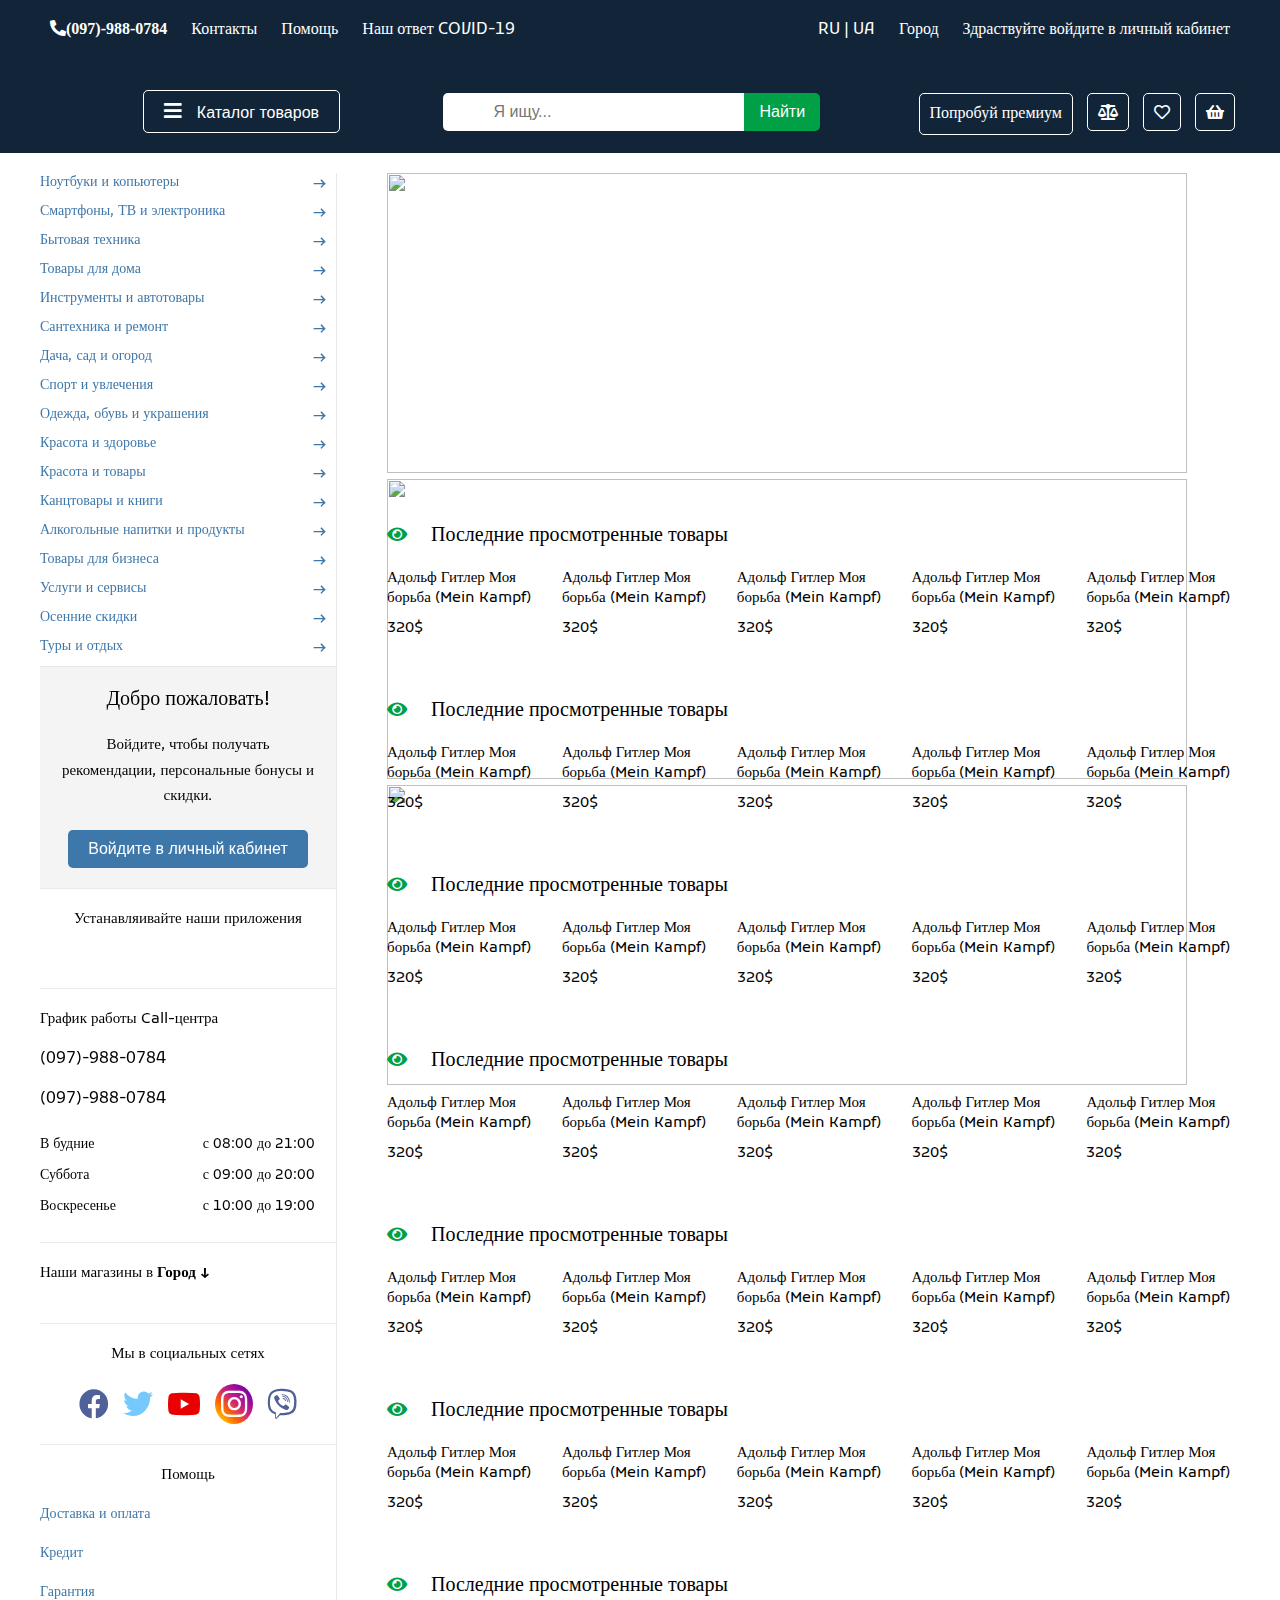
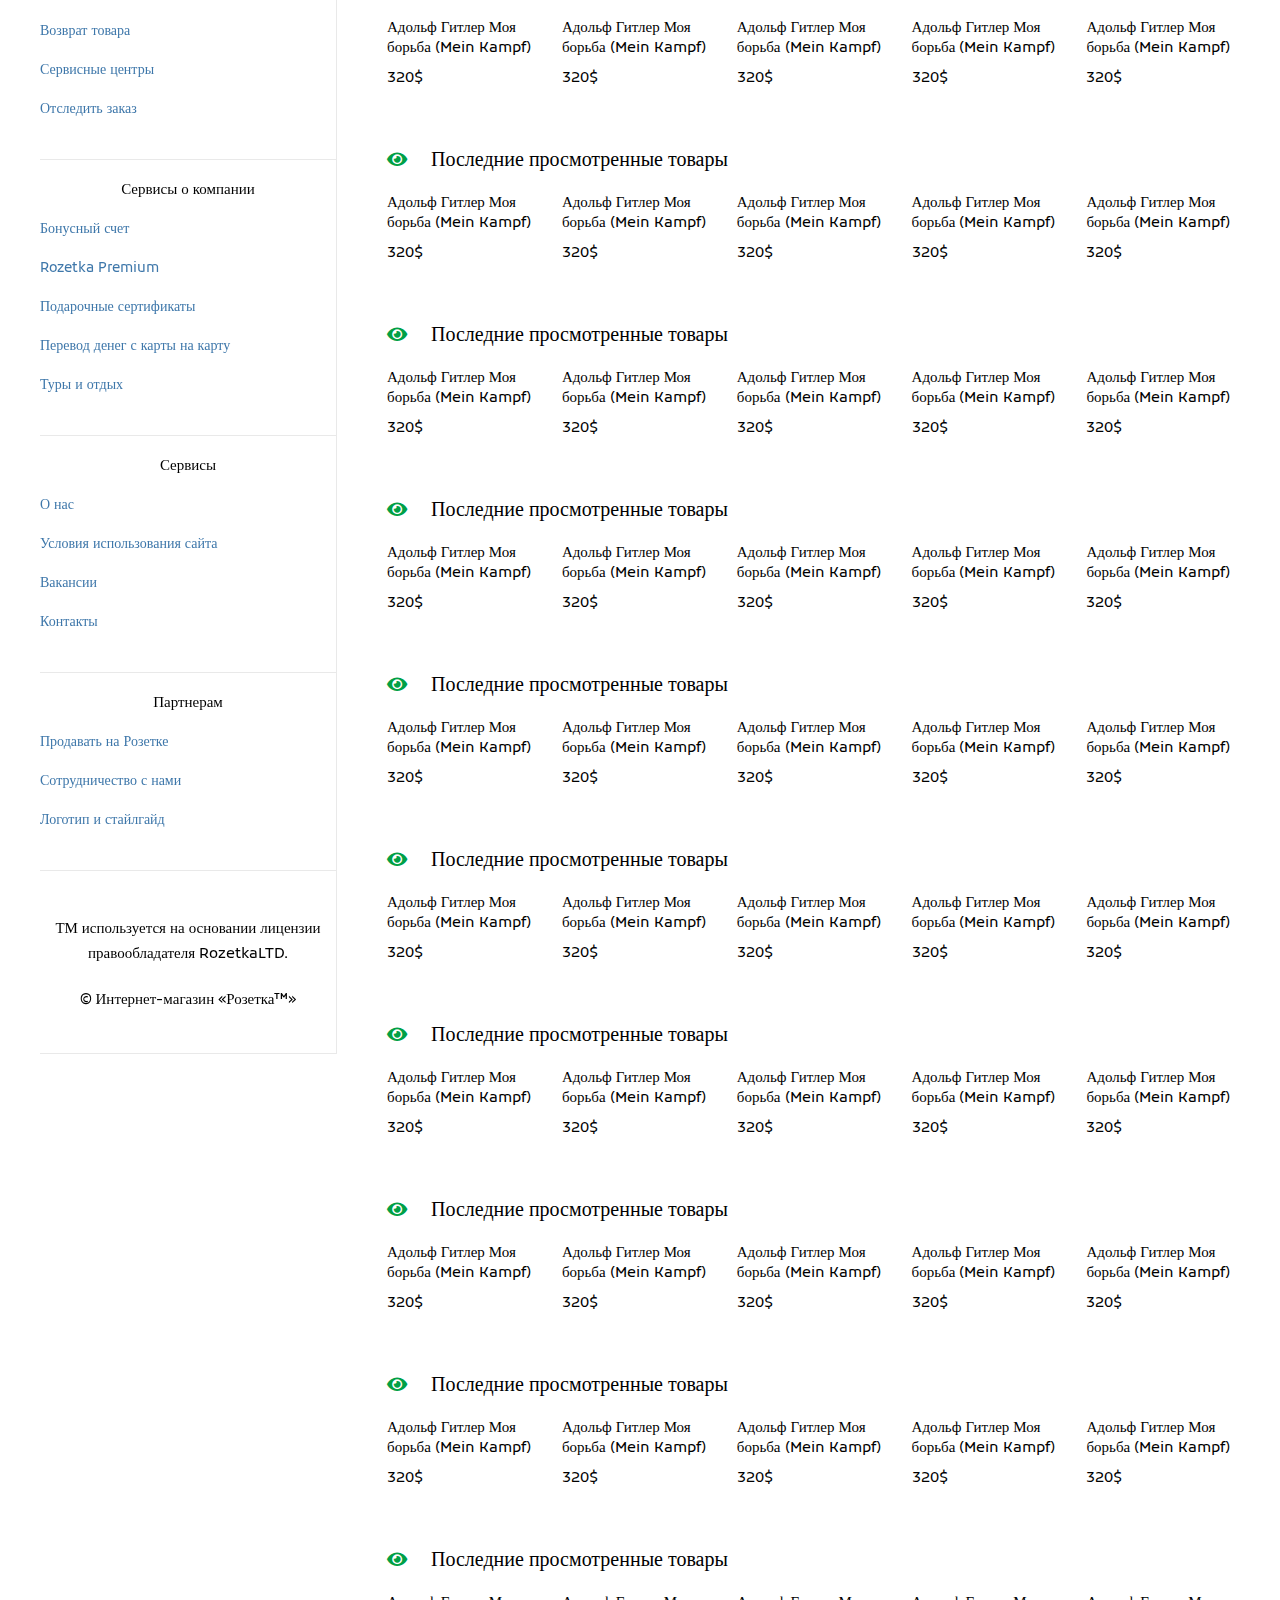
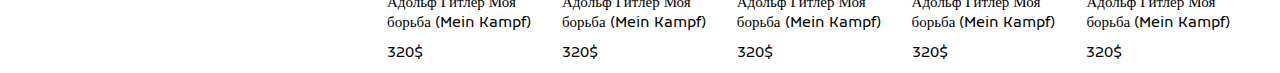
==== index.html @ c62e82a7 "update" ====
<!DOCTYPE html>
<html lang="ru">
<head>
	<meta charset="UTF-8">
	<meta name="viewport" content="width=device-width, initial-scale=1.0">
	<link href="https://fonts.googleapis.com/css2?family=Kufam&display=swap" rel="stylesheet">
	<link rel="stylesheet" href="https://cdn.jsdelivr.net/npm/slick-carousel@1.8.1/slick/slick.css"/>
	<link rel="stylesheet" type="text/css" href="css/slick-reset.css">
	<link rel="stylesheet" href="https://use.fontawesome.com/releases/v5.14.0/css/all.css">
	<link rel="stylesheet" href="css/style.css">
	<title>Интернет-магазин Rozetka</title>
</head>
<body>
	<div class="main-page">
		<div class="header close-all-window">
			<div class="wrapper">
				<div class="top-header">
					<div class="left">
						<span class="fas fa-phone-alt">(097)-988-0784</span>
						<span>Контакты</span>
						<span>Помощь</span>
						<span>Наш ответ COVID-19</span>
					</div>
					<div class="rigth">
						<span>RU | UA</span>
						<span class="select-city">Город</span>
						<span class="sign-in">Здраствуйте войдите в личный кабинет</span>
					</div>
				</div>
				<div class="down-header">
					<div class="logo">
						<a href="index.html">
							<img src="https://xl-static.rozetka.com.ua/assets/img/design/logo_n.svg" alt="">
						</a>
					</div>
					<div class="catalog">
						<button class="btn-show-catalog btn"><span class="icon fas fa-bars"></span> Каталог товаров</button>
					</div>
					<form action="post">
						<input type="search" placeholder="Я ищу..." class="test">
						<input type="button" value="Найти">	
					</form>
					<div class="menu">
						<a href="premium.html" class="btn-menu">Попробуй премиум</a>
						<a class="fas fa-balance-scale btn-menu-versus"></a>
						<a class="far fa-heart btn-menu"></a>
						<a class="fas fa-shopping-basket btn-menu"></a>
					</div>
				</div>
			</div>
		</div>
		<div class="content-page special">
			<div class="layout close-all-window"></div>
			<div class="wrapper">
				<div class="overlay">
					<aside class="left-bar">
						<div class="menu-left-bar">
							<a href="">Ноутбуки и копьютеры <span>→</span></a>
							<a href="">Смартфоны, ТВ и электроника <span>→</span></a>
							<a href="">Бытовая техника <span>→</span></a>
							<a href="">Товары для дома <span>→</span></a>
							<a href="">Инструменты и автотовары <span>→</span></a>
							<a href="">Сантехника и ремонт <span>→</span></a>
							<a href="">Дача, сад и огород <span>→</span></a>
							<a href="">Спорт и увлечения <span>→</span></a>
							<a href="">Одежда, обувь и украшения <span>→</span></a>
							<a href="">Красота и здоровье <span>→</span></a>
							<a href="">Красота и товары <span>→</span></a>
							<a href="">Канцтовары и книги <span>→</span></a>
							<a href="">Алкогольные напитки и продукты <span>→</span></a>
							<a href="">Товары для бизнеса <span>→</span></a>
							<a href="">Услуги и сервисы <span>→</span></a>
							<a href="">Осенние скидки <span>→</span></a>
							<a href="">Туры и отдых <span>→</span></a>
						</div>	
						<div class="main-auth">
							<h2 class="title-auth">Добро пожаловать!</h2>
							<p class="text-auth">Войдите, чтобы получать рекомендации, персональные бонусы и скидки.</p>
							<button class="btn-sign-in">Войдите в личный кабинет</button>
						</div>
						<div class="app">
							<h5 class="title-app">Устанавляивайте наши приложения</h5>
							<a href=""><img src="https://xl-static.rozetka.com.ua/assets/img/design/button-google-play-ru.svg" alt=""></a>
							<a href=""><img src="https://xl-static.rozetka.com.ua/assets/img/design/button-appstore-ru.svg" alt=""></a>
						</div>
						<div class="call-center">
							<h5 class="title-call-center">График работы Call-центра</h5>
							<a href="tel:(097)-988-0784">(097)-988-0784</a>
							<a href="tel:(097)-988-0784">(097)-988-0784</a>
							<div class="graphics">
								<span>В будние</span>
								<span>с 08:00 до 21:00</span>
								<span>Суббота</span>
								<span>с 09:00 до 20:00</span>
								<span>Воскресенье</span>
								<span>с 10:00 до 19:00</span>
							</div>
						</div>
						<div class="address">
							<h5 class="title-address">Наши магазины в</h5>
							<span class="side-bar-select-city">Город <span>↓</span></span>
							<a class="address-text"></a>
							<a class="address-text"></a>
							<a class="address-text"></a>
							<a class="address-text"></a>
						</div>
						<div class="social">
							<h5 class="title-social">Мы в социальных сетях</h5>
							<a href=""><span class="fab fa-facebook"></span></a>
							<a href=""><span class="fab fa-twitter"></span></a>
							<a href=""><span class="fab fa-youtube"></span></a>
							<a href=""><span class="fab fa-instagram"></span></a>
							<a href=""><span class="fab fa-viber"></span></a>
						</div>
						<div class="mini-info">
							<h5 class="title-mini-info">Помощь</h5>
							<a href="">Доставка и оплата</a>
							<a href="">Кредит</a>
							<a href="">Гарантия</a>
							<a href="">Возврат товара</a>
							<a href="">Сервисные центры</a>
							<a href="">Отследить заказ</a>
						</div>
						<div class="mini-info">
							<h5 class="title-mini-info">Сервисы о компании</h5>
							<a href="">Бонусный счет</a>
							<a href="">Rozetka Premium</a>
							<a href="">Подарочные сертификаты</a>
							<a href="">Перевод денег с карты на карту</a>
							<a href="">Туры и отдых</a>
						</div>
						<div class="mini-info">
							<h5 class="title-mini-info">Сервисы</h5>
							<a href="">О нас</a>
							<a href="">Условия использования сайта</a>
							<a href="">Вакансии</a>
							<a href="">Контакты</a>
						</div>
						<div class="mini-info">
							<h5 class="title-mini-info">Партнерам</h5>
							<a href="">Продавать на Розетке</a>
							<a href="">Сотрудничество с нами</a>
							<a href="">Логотип и стайлгайд</a>
						</div>
						<div class="card">
							<img src="https://xl-static.rozetka.com.ua/assets/img/design/mastercard-logo.svg" alt="">
							<img src="https://xl-static.rozetka.com.ua/assets/img/design/visa-logo.svg" alt="">
							<p class="license">ТМ используется на основании лицензии правообладателя RozetkaLTD.</p>
							<p class="description">© Интернет-магазин «Розетка™»</p>
						</div>
					</aside>
					<div class="product">
						<div class="carusel">
							<img src="https://i1.rozetka.ua/owoxads/sliders/23/23917.jpg" alt="">
							<img src="https://i2.rozetka.ua/owoxads/sliders/23/23989.jpg" alt="">
							<img src="https://i2.rozetka.ua/owoxads/sliders/23/23833.jpg" alt="">
						</div>
						<section class="last-view">
							<span class="fas fa-eye"></span>
							<h2 class="title-section">Последние просмотренные товары</h2>
							<div class="cards">
								<div class="card">
									<img src="https://i1.rozetka.ua/goods/14686191/136400312_images_14686191624.jpg" alt="">
									<p>Адольф Гитлер Моя борьба (Mein Kampf) </p>
									<p>320$</p>
								</div>
								<div class="card">
									<img src="https://i1.rozetka.ua/goods/14686191/136400312_images_14686191624.jpg" alt="">
									<p>Адольф Гитлер Моя борьба (Mein Kampf) </p>
									<p>320$</p>
								</div>
								<div class="card">
									<img src="https://i1.rozetka.ua/goods/14686191/136400312_images_14686191624.jpg" alt="">
									<p>Адольф Гитлер Моя борьба (Mein Kampf) </p>
									<p>320$</p>
								</div>
								<div class="card">
									<img src="https://i1.rozetka.ua/goods/14686191/136400312_images_14686191624.jpg" alt="">
									<p>Адольф Гитлер Моя борьба (Mein Kampf) </p>
									<p>320$</p>
								</div>
								<div class="card">
									<img src="https://i1.rozetka.ua/goods/14686191/136400312_images_14686191624.jpg" alt="">
									<p>Адольф Гитлер Моя борьба (Mein Kampf) </p>
									<p>320$</p>
								</div>
							</div>
						</section>
						<section class="last-view">
							<span class="fas fa-eye"></span>
							<h2 class="title-section">Последние просмотренные товары</h2>
							<div class="cards">
								<div class="card">
									<img src="https://i1.rozetka.ua/goods/14686191/136400312_images_14686191624.jpg" alt="">
									<p>Адольф Гитлер Моя борьба (Mein Kampf) </p>
									<p>320$</p>
								</div>
								<div class="card">
									<img src="https://i1.rozetka.ua/goods/14686191/136400312_images_14686191624.jpg" alt="">
									<p>Адольф Гитлер Моя борьба (Mein Kampf) </p>
									<p>320$</p>
								</div>
								<div class="card">
									<img src="https://i1.rozetka.ua/goods/14686191/136400312_images_14686191624.jpg" alt="">
									<p>Адольф Гитлер Моя борьба (Mein Kampf) </p>
									<p>320$</p>
								</div>
								<div class="card">
									<img src="https://i1.rozetka.ua/goods/14686191/136400312_images_14686191624.jpg" alt="">
									<p>Адольф Гитлер Моя борьба (Mein Kampf) </p>
									<p>320$</p>
								</div>
								<div class="card">
									<img src="https://i1.rozetka.ua/goods/14686191/136400312_images_14686191624.jpg" alt="">
									<p>Адольф Гитлер Моя борьба (Mein Kampf) </p>
									<p>320$</p>
								</div>
							</div>
						</section>
						<section class="last-view">
							<span class="fas fa-eye"></span>
							<h2 class="title-section">Последние просмотренные товары</h2>
							<div class="cards">
								<div class="card">
									<img src="https://i1.rozetka.ua/goods/14686191/136400312_images_14686191624.jpg" alt="">
									<p>Адольф Гитлер Моя борьба (Mein Kampf) </p>
									<p>320$</p>
								</div>
								<div class="card">
									<img src="https://i1.rozetka.ua/goods/14686191/136400312_images_14686191624.jpg" alt="">
									<p>Адольф Гитлер Моя борьба (Mein Kampf) </p>
									<p>320$</p>
								</div>
								<div class="card">
									<img src="https://i1.rozetka.ua/goods/14686191/136400312_images_14686191624.jpg" alt="">
									<p>Адольф Гитлер Моя борьба (Mein Kampf) </p>
									<p>320$</p>
								</div>
								<div class="card">
									<img src="https://i1.rozetka.ua/goods/14686191/136400312_images_14686191624.jpg" alt="">
									<p>Адольф Гитлер Моя борьба (Mein Kampf) </p>
									<p>320$</p>
								</div>
								<div class="card">
									<img src="https://i1.rozetka.ua/goods/14686191/136400312_images_14686191624.jpg" alt="">
									<p>Адольф Гитлер Моя борьба (Mein Kampf) </p>
									<p>320$</p>
								</div>
							</div>
						</section>
						<section class="last-view">
							<span class="fas fa-eye"></span>
							<h2 class="title-section">Последние просмотренные товары</h2>
							<div class="cards">
								<div class="card">
									<img src="https://i1.rozetka.ua/goods/14686191/136400312_images_14686191624.jpg" alt="">
									<p>Адольф Гитлер Моя борьба (Mein Kampf) </p>
									<p>320$</p>
								</div>
								<div class="card">
									<img src="https://i1.rozetka.ua/goods/14686191/136400312_images_14686191624.jpg" alt="">
									<p>Адольф Гитлер Моя борьба (Mein Kampf) </p>
									<p>320$</p>
								</div>
								<div class="card">
									<img src="https://i1.rozetka.ua/goods/14686191/136400312_images_14686191624.jpg" alt="">
									<p>Адольф Гитлер Моя борьба (Mein Kampf) </p>
									<p>320$</p>
								</div>
								<div class="card">
									<img src="https://i1.rozetka.ua/goods/14686191/136400312_images_14686191624.jpg" alt="">
									<p>Адольф Гитлер Моя борьба (Mein Kampf) </p>
									<p>320$</p>
								</div>
								<div class="card">
									<img src="https://i1.rozetka.ua/goods/14686191/136400312_images_14686191624.jpg" alt="">
									<p>Адольф Гитлер Моя борьба (Mein Kampf) </p>
									<p>320$</p>
								</div>
							</div>
						</section>
						<section class="last-view">
							<span class="fas fa-eye"></span>
							<h2 class="title-section">Последние просмотренные товары</h2>
							<div class="cards">
								<div class="card">
									<img src="https://i1.rozetka.ua/goods/14686191/136400312_images_14686191624.jpg" alt="">
									<p>Адольф Гитлер Моя борьба (Mein Kampf) </p>
									<p>320$</p>
								</div>
								<div class="card">
									<img src="https://i1.rozetka.ua/goods/14686191/136400312_images_14686191624.jpg" alt="">
									<p>Адольф Гитлер Моя борьба (Mein Kampf) </p>
									<p>320$</p>
								</div>
								<div class="card">
									<img src="https://i1.rozetka.ua/goods/14686191/136400312_images_14686191624.jpg" alt="">
									<p>Адольф Гитлер Моя борьба (Mein Kampf) </p>
									<p>320$</p>
								</div>
								<div class="card">
									<img src="https://i1.rozetka.ua/goods/14686191/136400312_images_14686191624.jpg" alt="">
									<p>Адольф Гитлер Моя борьба (Mein Kampf) </p>
									<p>320$</p>
								</div>
								<div class="card">
									<img src="https://i1.rozetka.ua/goods/14686191/136400312_images_14686191624.jpg" alt="">
									<p>Адольф Гитлер Моя борьба (Mein Kampf) </p>
									<p>320$</p>
								</div>
							</div>
						</section>
						<section class="last-view">
							<span class="fas fa-eye"></span>
							<h2 class="title-section">Последние просмотренные товары</h2>
							<div class="cards">
								<div class="card">
									<img src="https://i1.rozetka.ua/goods/14686191/136400312_images_14686191624.jpg" alt="">
									<p>Адольф Гитлер Моя борьба (Mein Kampf) </p>
									<p>320$</p>
								</div>
								<div class="card">
									<img src="https://i1.rozetka.ua/goods/14686191/136400312_images_14686191624.jpg" alt="">
									<p>Адольф Гитлер Моя борьба (Mein Kampf) </p>
									<p>320$</p>
								</div>
								<div class="card">
									<img src="https://i1.rozetka.ua/goods/14686191/136400312_images_14686191624.jpg" alt="">
									<p>Адольф Гитлер Моя борьба (Mein Kampf) </p>
									<p>320$</p>
								</div>
								<div class="card">
									<img src="https://i1.rozetka.ua/goods/14686191/136400312_images_14686191624.jpg" alt="">
									<p>Адольф Гитлер Моя борьба (Mein Kampf) </p>
									<p>320$</p>
								</div>
								<div class="card">
									<img src="https://i1.rozetka.ua/goods/14686191/136400312_images_14686191624.jpg" alt="">
									<p>Адольф Гитлер Моя борьба (Mein Kampf) </p>
									<p>320$</p>
								</div>
							</div>
						</section>
						<section class="last-view">
							<span class="fas fa-eye"></span>
							<h2 class="title-section">Последние просмотренные товары</h2>
							<div class="cards">
								<div class="card">
									<img src="https://i1.rozetka.ua/goods/14686191/136400312_images_14686191624.jpg" alt="">
									<p>Адольф Гитлер Моя борьба (Mein Kampf) </p>
									<p>320$</p>
								</div>
								<div class="card">
									<img src="https://i1.rozetka.ua/goods/14686191/136400312_images_14686191624.jpg" alt="">
									<p>Адольф Гитлер Моя борьба (Mein Kampf) </p>
									<p>320$</p>
								</div>
								<div class="card">
									<img src="https://i1.rozetka.ua/goods/14686191/136400312_images_14686191624.jpg" alt="">
									<p>Адольф Гитлер Моя борьба (Mein Kampf) </p>
									<p>320$</p>
								</div>
								<div class="card">
									<img src="https://i1.rozetka.ua/goods/14686191/136400312_images_14686191624.jpg" alt="">
									<p>Адольф Гитлер Моя борьба (Mein Kampf) </p>
									<p>320$</p>
								</div>
								<div class="card">
									<img src="https://i1.rozetka.ua/goods/14686191/136400312_images_14686191624.jpg" alt="">
									<p>Адольф Гитлер Моя борьба (Mein Kampf) </p>
									<p>320$</p>
								</div>
							</div>
						</section>
						<section class="last-view">
							<span class="fas fa-eye"></span>
							<h2 class="title-section">Последние просмотренные товары</h2>
							<div class="cards">
								<div class="card">
									<img src="https://i1.rozetka.ua/goods/14686191/136400312_images_14686191624.jpg" alt="">
									<p>Адольф Гитлер Моя борьба (Mein Kampf) </p>
									<p>320$</p>
								</div>
								<div class="card">
									<img src="https://i1.rozetka.ua/goods/14686191/136400312_images_14686191624.jpg" alt="">
									<p>Адольф Гитлер Моя борьба (Mein Kampf) </p>
									<p>320$</p>
								</div>
								<div class="card">
									<img src="https://i1.rozetka.ua/goods/14686191/136400312_images_14686191624.jpg" alt="">
									<p>Адольф Гитлер Моя борьба (Mein Kampf) </p>
									<p>320$</p>
								</div>
								<div class="card">
									<img src="https://i1.rozetka.ua/goods/14686191/136400312_images_14686191624.jpg" alt="">
									<p>Адольф Гитлер Моя борьба (Mein Kampf) </p>
									<p>320$</p>
								</div>
								<div class="card">
									<img src="https://i1.rozetka.ua/goods/14686191/136400312_images_14686191624.jpg" alt="">
									<p>Адольф Гитлер Моя борьба (Mein Kampf) </p>
									<p>320$</p>
								</div>
							</div>
						</section>
						<section class="last-view">
							<span class="fas fa-eye"></span>
							<h2 class="title-section">Последние просмотренные товары</h2>
							<div class="cards">
								<div class="card">
									<img src="https://i1.rozetka.ua/goods/14686191/136400312_images_14686191624.jpg" alt="">
									<p>Адольф Гитлер Моя борьба (Mein Kampf) </p>
									<p>320$</p>
								</div>
								<div class="card">
									<img src="https://i1.rozetka.ua/goods/14686191/136400312_images_14686191624.jpg" alt="">
									<p>Адольф Гитлер Моя борьба (Mein Kampf) </p>
									<p>320$</p>
								</div>
								<div class="card">
									<img src="https://i1.rozetka.ua/goods/14686191/136400312_images_14686191624.jpg" alt="">
									<p>Адольф Гитлер Моя борьба (Mein Kampf) </p>
									<p>320$</p>
								</div>
								<div class="card">
									<img src="https://i1.rozetka.ua/goods/14686191/136400312_images_14686191624.jpg" alt="">
									<p>Адольф Гитлер Моя борьба (Mein Kampf) </p>
									<p>320$</p>
								</div>
								<div class="card">
									<img src="https://i1.rozetka.ua/goods/14686191/136400312_images_14686191624.jpg" alt="">
									<p>Адольф Гитлер Моя борьба (Mein Kampf) </p>
									<p>320$</p>
								</div>
							</div>
						</section>
						<section class="last-view">
							<span class="fas fa-eye"></span>
							<h2 class="title-section">Последние просмотренные товары</h2>
							<div class="cards">
								<div class="card">
									<img src="https://i1.rozetka.ua/goods/14686191/136400312_images_14686191624.jpg" alt="">
									<p>Адольф Гитлер Моя борьба (Mein Kampf) </p>
									<p>320$</p>
								</div>
								<div class="card">
									<img src="https://i1.rozetka.ua/goods/14686191/136400312_images_14686191624.jpg" alt="">
									<p>Адольф Гитлер Моя борьба (Mein Kampf) </p>
									<p>320$</p>
								</div>
								<div class="card">
									<img src="https://i1.rozetka.ua/goods/14686191/136400312_images_14686191624.jpg" alt="">
									<p>Адольф Гитлер Моя борьба (Mein Kampf) </p>
									<p>320$</p>
								</div>
								<div class="card">
									<img src="https://i1.rozetka.ua/goods/14686191/136400312_images_14686191624.jpg" alt="">
									<p>Адольф Гитлер Моя борьба (Mein Kampf) </p>
									<p>320$</p>
								</div>
								<div class="card">
									<img src="https://i1.rozetka.ua/goods/14686191/136400312_images_14686191624.jpg" alt="">
									<p>Адольф Гитлер Моя борьба (Mein Kampf) </p>
									<p>320$</p>
								</div>
							</div>
						</section>
						<section class="last-view">
							<span class="fas fa-eye"></span>
							<h2 class="title-section">Последние просмотренные товары</h2>
							<div class="cards">
								<div class="card">
									<img src="https://i1.rozetka.ua/goods/14686191/136400312_images_14686191624.jpg" alt="">
									<p>Адольф Гитлер Моя борьба (Mein Kampf) </p>
									<p>320$</p>
								</div>
								<div class="card">
									<img src="https://i1.rozetka.ua/goods/14686191/136400312_images_14686191624.jpg" alt="">
									<p>Адольф Гитлер Моя борьба (Mein Kampf) </p>
									<p>320$</p>
								</div>
								<div class="card">
									<img src="https://i1.rozetka.ua/goods/14686191/136400312_images_14686191624.jpg" alt="">
									<p>Адольф Гитлер Моя борьба (Mein Kampf) </p>
									<p>320$</p>
								</div>
								<div class="card">
									<img src="https://i1.rozetka.ua/goods/14686191/136400312_images_14686191624.jpg" alt="">
									<p>Адольф Гитлер Моя борьба (Mein Kampf) </p>
									<p>320$</p>
								</div>
								<div class="card">
									<img src="https://i1.rozetka.ua/goods/14686191/136400312_images_14686191624.jpg" alt="">
									<p>Адольф Гитлер Моя борьба (Mein Kampf) </p>
									<p>320$</p>
								</div>
							</div>
						</section>
						<section class="last-view">
							<span class="fas fa-eye"></span>
							<h2 class="title-section">Последние просмотренные товары</h2>
							<div class="cards">
								<div class="card">
									<img src="https://i1.rozetka.ua/goods/14686191/136400312_images_14686191624.jpg" alt="">
									<p>Адольф Гитлер Моя борьба (Mein Kampf) </p>
									<p>320$</p>
								</div>
								<div class="card">
									<img src="https://i1.rozetka.ua/goods/14686191/136400312_images_14686191624.jpg" alt="">
									<p>Адольф Гитлер Моя борьба (Mein Kampf) </p>
									<p>320$</p>
								</div>
								<div class="card">
									<img src="https://i1.rozetka.ua/goods/14686191/136400312_images_14686191624.jpg" alt="">
									<p>Адольф Гитлер Моя борьба (Mein Kampf) </p>
									<p>320$</p>
								</div>
								<div class="card">
									<img src="https://i1.rozetka.ua/goods/14686191/136400312_images_14686191624.jpg" alt="">
									<p>Адольф Гитлер Моя борьба (Mein Kampf) </p>
									<p>320$</p>
								</div>
								<div class="card">
									<img src="https://i1.rozetka.ua/goods/14686191/136400312_images_14686191624.jpg" alt="">
									<p>Адольф Гитлер Моя борьба (Mein Kampf) </p>
									<p>320$</p>
								</div>
							</div>
						</section>
						<section class="last-view">
							<span class="fas fa-eye"></span>
							<h2 class="title-section">Последние просмотренные товары</h2>
							<div class="cards">
								<div class="card">
									<img src="https://i1.rozetka.ua/goods/14686191/136400312_images_14686191624.jpg" alt="">
									<p>Адольф Гитлер Моя борьба (Mein Kampf) </p>
									<p>320$</p>
								</div>
								<div class="card">
									<img src="https://i1.rozetka.ua/goods/14686191/136400312_images_14686191624.jpg" alt="">
									<p>Адольф Гитлер Моя борьба (Mein Kampf) </p>
									<p>320$</p>
								</div>
								<div class="card">
									<img src="https://i1.rozetka.ua/goods/14686191/136400312_images_14686191624.jpg" alt="">
									<p>Адольф Гитлер Моя борьба (Mein Kampf) </p>
									<p>320$</p>
								</div>
								<div class="card">
									<img src="https://i1.rozetka.ua/goods/14686191/136400312_images_14686191624.jpg" alt="">
									<p>Адольф Гитлер Моя борьба (Mein Kampf) </p>
									<p>320$</p>
								</div>
								<div class="card">
									<img src="https://i1.rozetka.ua/goods/14686191/136400312_images_14686191624.jpg" alt="">
									<p>Адольф Гитлер Моя борьба (Mein Kampf) </p>
									<p>320$</p>
								</div>
							</div>
						</section>
						<section class="last-view">
							<span class="fas fa-eye"></span>
							<h2 class="title-section">Последние просмотренные товары</h2>
							<div class="cards">
								<div class="card">
									<img src="https://i1.rozetka.ua/goods/14686191/136400312_images_14686191624.jpg" alt="">
									<p>Адольф Гитлер Моя борьба (Mein Kampf) </p>
									<p>320$</p>
								</div>
								<div class="card">
									<img src="https://i1.rozetka.ua/goods/14686191/136400312_images_14686191624.jpg" alt="">
									<p>Адольф Гитлер Моя борьба (Mein Kampf) </p>
									<p>320$</p>
								</div>
								<div class="card">
									<img src="https://i1.rozetka.ua/goods/14686191/136400312_images_14686191624.jpg" alt="">
									<p>Адольф Гитлер Моя борьба (Mein Kampf) </p>
									<p>320$</p>
								</div>
								<div class="card">
									<img src="https://i1.rozetka.ua/goods/14686191/136400312_images_14686191624.jpg" alt="">
									<p>Адольф Гитлер Моя борьба (Mein Kampf) </p>
									<p>320$</p>
								</div>
								<div class="card">
									<img src="https://i1.rozetka.ua/goods/14686191/136400312_images_14686191624.jpg" alt="">
									<p>Адольф Гитлер Моя борьба (Mein Kampf) </p>
									<p>320$</p>
								</div>
							</div>
						</section>
						<section class="last-view">
							<span class="fas fa-eye"></span>
							<h2 class="title-section">Последние просмотренные товары</h2>
							<div class="cards">
								<div class="card">
									<img src="https://i1.rozetka.ua/goods/14686191/136400312_images_14686191624.jpg" alt="">
									<p>Адольф Гитлер Моя борьба (Mein Kampf) </p>
									<p>320$</p>
								</div>
								<div class="card">
									<img src="https://i1.rozetka.ua/goods/14686191/136400312_images_14686191624.jpg" alt="">
									<p>Адольф Гитлер Моя борьба (Mein Kampf) </p>
									<p>320$</p>
								</div>
								<div class="card">
									<img src="https://i1.rozetka.ua/goods/14686191/136400312_images_14686191624.jpg" alt="">
									<p>Адольф Гитлер Моя борьба (Mein Kampf) </p>
									<p>320$</p>
								</div>
								<div class="card">
									<img src="https://i1.rozetka.ua/goods/14686191/136400312_images_14686191624.jpg" alt="">
									<p>Адольф Гитлер Моя борьба (Mein Kampf) </p>
									<p>320$</p>
								</div>
								<div class="card">
									<img src="https://i1.rozetka.ua/goods/14686191/136400312_images_14686191624.jpg" alt="">
									<p>Адольф Гитлер Моя борьба (Mein Kampf) </p>
									<p>320$</p>
								</div>
							</div>
						</section>
						<section class="last-view">
							<span class="fas fa-eye"></span>
							<h2 class="title-section">Последние просмотренные товары</h2>
							<div class="cards">
								<div class="card">
									<img src="https://i1.rozetka.ua/goods/14686191/136400312_images_14686191624.jpg" alt="">
									<p>Адольф Гитлер Моя борьба (Mein Kampf) </p>
									<p>320$</p>
								</div>
								<div class="card">
									<img src="https://i1.rozetka.ua/goods/14686191/136400312_images_14686191624.jpg" alt="">
									<p>Адольф Гитлер Моя борьба (Mein Kampf) </p>
									<p>320$</p>
								</div>
								<div class="card">
									<img src="https://i1.rozetka.ua/goods/14686191/136400312_images_14686191624.jpg" alt="">
									<p>Адольф Гитлер Моя борьба (Mein Kampf) </p>
									<p>320$</p>
								</div>
								<div class="card">
									<img src="https://i1.rozetka.ua/goods/14686191/136400312_images_14686191624.jpg" alt="">
									<p>Адольф Гитлер Моя борьба (Mein Kampf) </p>
									<p>320$</p>
								</div>
								<div class="card">
									<img src="https://i1.rozetka.ua/goods/14686191/136400312_images_14686191624.jpg" alt="">
									<p>Адольф Гитлер Моя борьба (Mein Kampf) </p>
									<p>320$</p>
								</div>
							</div>
						</section>
					</div>
				</div>
			</div>
		</div>
		<div class="modals-windows">
			<div class="numbers-modal-window window">
				<h2 class="title-window">Контактные телефоны</h2>
				<button class="btn-close-window"><span class="fas fa-times"></span></button>
				<div class="infos">
					<div class="order">
						<p>Консультации и заказ по телефонам</p>
						<a href="tel:+38 (044) 537-02-22">+38 (044) 503-80-80</a>
						<a href="tel:+38 (044) 503-80-80">+38 (044) 503-80-80</a>
					</div>
					<div class="other">
						<p>Другие продавцы:</p>
						<a href="tel:+38 (044) 537-02-22">+38 (044) 503-80-80</a>
					</div>
					<div class="call-center">
						<h5 class="title-call-center">График работы Call-центра</h5>
						<a href="tel:+38 (044) 537-02-22">(097)-988-0784</a>
						<a href="tel:+38 (044) 537-02-22">(097)-988-0784</a>
						<div class="graphics">
							<span>В будние</span>
							<span>с 08:00 до 21:00</span>
							<span>Суббота</span>
							<span>с 09:00 до 20:00</span>
							<span>Воскресенье</span>
							<span>с 10:00 до 19:00</span>
						</div>
					</div>
				</div>
			</div>
			<div class="select-city-window window">
				<h2 class="title-window">Выберите свой город</h2>
				<button class="btn-close-window"><span class="fas fa-times"></span></button>
				<div class="infos">
					<h4 class="title-select-city-window">Доставляем заказы по всей Украине</h4>
					<div class="btns">
						<button class="btn-city">Киев</button>
						<button class="btn-city">Одесса</button>
						<button class="btn-city">Днепр</button>
						<button class="btn-city">Харьков</button>
						<button class="btn-city">Запорожье</button>
						<button class="btn-city">Львов</button>
					</div>
					<form action="post">
						<h4 class="title-form">Введите населённый пункт</h4>
						<input type="text" class="city-input">
						<p>Например, Котюжный</p>
						<input type="button" class="ready" value="Применить">
					</form>
					<div class="footer-window">
						<p>Выбор города поможет предоставить актуальную информацию о наличии товара, его цены и способов доставки в вашем городе! Это поможет сохранить больше свободного времени для вас!</p>
					</div>
				</div>
			</div>
			<div class="sign sign-in-window window">
				<h2 class="title-window">Вход</h2>
				<button class="btn-close-window"><span class="fas fa-times"></span></button>
				<div class="forms">
					<form action="post" class="form-sign">
						<h4 class="warning-messege-sign-in"></h4>
						<input type="email" placeholder="Эл. почта или телефон" class="field-sign-in">
						<input type="password" placeholder="Пароль" class="field-sign-in">
						<input type="checkbox" class="remember-checkbox">
						<span>Запомнить меня</span>
						<a href="">Напомнить пароль</a>
						<input type="button" class="sign-in-button" value="Войти">
						<input type="button" class="sign-in-button" value="Зарегистрироваться">
					</form>
					<div class="social-sign-in">
						<span class="auth-modal">или</span>
						<div class="btn-social">
							<h4 class="title-social-sign-in">Войти как пользователь</h4>
							<button><span class="fab fa-facebook-f"></span>Facebook</button>
							<button><span class="fab fa-google"></span>Google</button>
						</div>
					</div>
				</div>
			</div>
			<div class="catalog-menu window">
				<div class="tabs">
					<a href="" class="tab">Ноутбуки и копьютеры <span>→</span></a>
					<a href="" class="tab">Смартфоны, ТВ и электроника <span>→</span></a>
					<a href="" class="tab">Бытовая техника <span>→</span></a>
					<a href="" class="tab">Товары для дома <span>→</span></a>
					<a href="" class="tab">Инструменты и автотовары <span>→</span></a>
					<a href="" class="tab">Сантехника и ремонт <span>→</span></a>
					<a href="" class="tab">Дача, сад и огород <span>→</span></a>
					<a href="" class="tab">Спорт и увлечения <span>→</span></a>
					<a href="" class="tab">Одежда, обувь и украшения <span>→</span></a>
					<a href="" class="tab">Красота и здоровье <span>→</span></a>
					<a href="" class="tab">Красота и товары <span>→</span></a>
					<a href="" class="tab">Канцтовары и книги <span>→</span></a>
					<a href="" class="tab">Алкогольные напитки и продукты <span>→</span></a>
					<a href="" class="tab">Товары для бизнеса <span>→</span></a>
					<a href="" class="tab">Услуги и сервисы <span>→</span></a>
					<a href="" class="tab">Осенние скидки <span>→</span></a>
					<a href="" class="tab">Туры и отдых <span>→</span></a>
				</div>
				<div class="tab-conteiners">
					<div class="tab-conteiner active">
						<div class="tab-content">
							<a class="tab-content-title">Ноутбуки</a>
							<p>Acer</p>
							<p>Asus</p>
							<p>Dell</p>
							<p>Lenovo</p>
							<p>HP</p>
						</div>
						<div class="tab-content">
							<a class="tab-content-title">Ноутбуки</a>
							<p>Acer</p>
							<p>Asus</p>
							<p>Dell</p>
							<p>Lenovo</p>
							<p>HP</p>
						</div>
						<div class="tab-content">
							<a class="tab-content-title">Ноутбуки</a>
							<p>Acer</p>
							<p>Asus</p>
							<p>Dell</p>
							<p>Lenovo</p>
							<p>HP</p>
						</div>
						<div class="tab-content">
							<a class="tab-content-title">Ноутбуки</a>
							<p>Acer</p>
							<p>Asus</p>
							<p>Dell</p>
							<p>Lenovo</p>
							<p>HP</p>
						</div>
						<div class="tab-content">
							<a class="tab-content-title">Ноутбуки</a>
							<p>Acer</p>
							<p>Asus</p>
							<p>Dell</p>
							<p>Lenovo</p>
							<p>HP</p>
						</div>
						<div class="tab-content">
							<a class="tab-content-title">Ноутбуки</a>
							<p>Acer</p>
							<p>Asus</p>
							<p>Dell</p>
							<p>Lenovo</p>
							<p>HP</p>
						</div>
					</div>
					<div class="tab-conteiner">
						<div class="tab-content">
							<a class="tab-content-title">Ноутбуки</a>
							<p>Acer</p>
							<p>Asus</p>
							<p>Dell</p>
							<p>Lenovo</p>
							<p>HP</p>
						</div>
						<div class="tab-content">
							<a class="tab-content-title">Ноутбуки</a>
							<p>Acer</p>
							<p>Asus</p>
							<p>Dell</p>
							<p>Lenovo</p>
							<p>HP</p>
						</div>
						<div class="tab-content">
							<a class="tab-content-title">Ноутбуки</a>
							<p>Acer</p>
							<p>Asus</p>
							<p>Dell</p>
							<p>Lenovo</p>
							<p>HP</p>
						</div>
						<div class="tab-content">
							<a class="tab-content-title">Ноутбуки</a>
							<p>Acer</p>
							<p>Asus</p>
							<p>Dell</p>
							<p>Lenovo</p>
							<p>HP</p>
						</div>
						<div class="tab-content">
							<a class="tab-content-title">Ноутбуки</a>
							<p>Acer</p>
							<p>Asus</p>
							<p>Dell</p>
							<p>Lenovo</p>
							<p>HP</p>
						</div>
						<div class="tab-content">
							<a class="tab-content-title">Ноутбуки</a>
							<p>Acer</p>
							<p>Asus</p>
							<p>Dell</p>
							<p>Lenovo</p>
							<p>HP</p>
						</div>
					</div>
					<div class="tab-conteiner">
						<div class="tab-content">
							<a class="tab-content-title">Ноутбуки</a>
							<p>Acer</p>
							<p>Asus</p>
							<p>Dell</p>
							<p>Lenovo</p>
							<p>HP</p>
						</div>
						<div class="tab-content">
							<a class="tab-content-title">Ноутбуки</a>
							<p>Acer</p>
							<p>Asus</p>
							<p>Dell</p>
							<p>Lenovo</p>
							<p>HP</p>
						</div>
						<div class="tab-content">
							<a class="tab-content-title">Ноутбуки</a>
							<p>Acer</p>
							<p>Asus</p>
							<p>Dell</p>
							<p>Lenovo</p>
							<p>HP</p>
						</div>
						<div class="tab-content">
							<a class="tab-content-title">Ноутбуки</a>
							<p>Acer</p>
							<p>Asus</p>
							<p>Dell</p>
							<p>Lenovo</p>
							<p>HP</p>
						</div>
						<div class="tab-content">
							<a class="tab-content-title">Ноутбуки</a>
							<p>Acer</p>
							<p>Asus</p>
							<p>Dell</p>
							<p>Lenovo</p>
							<p>HP</p>
						</div>
						<div class="tab-content">
							<a class="tab-content-title">Ноутбуки</a>
							<p>Acer</p>
							<p>Asus</p>
							<p>Dell</p>
							<p>Lenovo</p>
							<p>HP</p>
						</div>
					</div>
					<div class="tab-conteiner">
						<div class="tab-content">
							<a class="tab-content-title">Ноутбуки</a>
							<p>Acer</p>
							<p>Asus</p>
							<p>Dell</p>
							<p>Lenovo</p>
							<p>HP</p>
						</div>
						<div class="tab-content">
							<a class="tab-content-title">Ноутбуки</a>
							<p>Acer</p>
							<p>Asus</p>
							<p>Dell</p>
							<p>Lenovo</p>
							<p>HP</p>
						</div>
						<div class="tab-content">
							<a class="tab-content-title">Ноутбуки</a>
							<p>Acer</p>
							<p>Asus</p>
							<p>Dell</p>
							<p>Lenovo</p>
							<p>HP</p>
						</div>
						<div class="tab-content">
							<a class="tab-content-title">Ноутбуки</a>
							<p>Acer</p>
							<p>Asus</p>
							<p>Dell</p>
							<p>Lenovo</p>
							<p>HP</p>
						</div>
						<div class="tab-content">
							<a class="tab-content-title">Ноутбуки</a>
							<p>Acer</p>
							<p>Asus</p>
							<p>Dell</p>
							<p>Lenovo</p>
							<p>HP</p>
						</div>
						<div class="tab-content">
							<a class="tab-content-title">Ноутбуки</a>
							<p>Acer</p>
							<p>Asus</p>
							<p>Dell</p>
							<p>Lenovo</p>
							<p>HP</p>
						</div>
					</div>
					<div class="tab-conteiner">
						<div class="tab-content">
							<a class="tab-content-title">Ноутбуки</a>
							<p>Acer</p>
							<p>Asus</p>
							<p>Dell</p>
							<p>Lenovo</p>
							<p>HP</p>
						</div>
						<div class="tab-content">
							<a class="tab-content-title">Ноутбуки</a>
							<p>Acer</p>
							<p>Asus</p>
							<p>Dell</p>
							<p>Lenovo</p>
							<p>HP</p>
						</div>
						<div class="tab-content">
							<a class="tab-content-title">Ноутбуки</a>
							<p>Acer</p>
							<p>Asus</p>
							<p>Dell</p>
							<p>Lenovo</p>
							<p>HP</p>
						</div>
						<div class="tab-content">
							<a class="tab-content-title">Ноутбуки</a>
							<p>Acer</p>
							<p>Asus</p>
							<p>Dell</p>
							<p>Lenovo</p>
							<p>HP</p>
						</div>
						<div class="tab-content">
							<a class="tab-content-title">Ноутбуки</a>
							<p>Acer</p>
							<p>Asus</p>
							<p>Dell</p>
							<p>Lenovo</p>
							<p>HP</p>
						</div>
						<div class="tab-content">
							<a class="tab-content-title">Ноутбуки</a>
							<p>Acer</p>
							<p>Asus</p>
							<p>Dell</p>
							<p>Lenovo</p>
							<p>HP</p>
						</div>
					</div>
					<div class="tab-conteiner">
						<div class="tab-content">
							<a class="tab-content-title">Ноутбуки</a>
							<p>Acer</p>
							<p>Asus</p>
							<p>Dell</p>
							<p>Lenovo</p>
							<p>HP</p>
						</div>
						<div class="tab-content">
							<a class="tab-content-title">Ноутбуки</a>
							<p>Acer</p>
							<p>Asus</p>
							<p>Dell</p>
							<p>Lenovo</p>
							<p>HP</p>
						</div>
						<div class="tab-content">
							<a class="tab-content-title">Ноутбуки</a>
							<p>Acer</p>
							<p>Asus</p>
							<p>Dell</p>
							<p>Lenovo</p>
							<p>HP</p>
						</div>
						<div class="tab-content">
							<a class="tab-content-title">Ноутбуки</a>
							<p>Acer</p>
							<p>Asus</p>
							<p>Dell</p>
							<p>Lenovo</p>
							<p>HP</p>
						</div>
						<div class="tab-content">
							<a class="tab-content-title">Ноутбуки</a>
							<p>Acer</p>
							<p>Asus</p>
							<p>Dell</p>
							<p>Lenovo</p>
							<p>HP</p>
						</div>
						<div class="tab-content">
							<a class="tab-content-title">Ноутбуки</a>
							<p>Acer</p>
							<p>Asus</p>
							<p>Dell</p>
							<p>Lenovo</p>
							<p>HP</p>
						</div>
					</div>
					<div class="tab-conteiner">
						<div class="tab-content">
							<a class="tab-content-title">Ноутбуки</a>
							<p>Acer</p>
							<p>Asus</p>
							<p>Dell</p>
							<p>Lenovo</p>
							<p>HP</p>
						</div>
						<div class="tab-content">
							<a class="tab-content-title">Ноутбуки</a>
							<p>Acer</p>
							<p>Asus</p>
							<p>Dell</p>
							<p>Lenovo</p>
							<p>HP</p>
						</div>
						<div class="tab-content">
							<a class="tab-content-title">Ноутбуки</a>
							<p>Acer</p>
							<p>Asus</p>
							<p>Dell</p>
							<p>Lenovo</p>
							<p>HP</p>
						</div>
						<div class="tab-content">
							<a class="tab-content-title">Ноутбуки</a>
							<p>Acer</p>
							<p>Asus</p>
							<p>Dell</p>
							<p>Lenovo</p>
							<p>HP</p>
						</div>
						<div class="tab-content">
							<a class="tab-content-title">Ноутбуки</a>
							<p>Acer</p>
							<p>Asus</p>
							<p>Dell</p>
							<p>Lenovo</p>
							<p>HP</p>
						</div>
						<div class="tab-content">
							<a class="tab-content-title">Ноутбуки</a>
							<p>Acer</p>
							<p>Asus</p>
							<p>Dell</p>
							<p>Lenovo</p>
							<p>HP</p>
						</div>
					</div>
					<div class="tab-conteiner">
						<div class="tab-content">
							<a class="tab-content-title">Ноутбуки</a>
							<p>Acer</p>
							<p>Asus</p>
							<p>Dell</p>
							<p>Lenovo</p>
							<p>HP</p>
						</div>
						<div class="tab-content">
							<a class="tab-content-title">Ноутбуки</a>
							<p>Acer</p>
							<p>Asus</p>
							<p>Dell</p>
							<p>Lenovo</p>
							<p>HP</p>
						</div>
						<div class="tab-content">
							<a class="tab-content-title">Ноутбуки</a>
							<p>Acer</p>
							<p>Asus</p>
							<p>Dell</p>
							<p>Lenovo</p>
							<p>HP</p>
						</div>
						<div class="tab-content">
							<a class="tab-content-title">Ноутбуки</a>
							<p>Acer</p>
							<p>Asus</p>
							<p>Dell</p>
							<p>Lenovo</p>
							<p>HP</p>
						</div>
						<div class="tab-content">
							<a class="tab-content-title">Ноутбуки</a>
							<p>Acer</p>
							<p>Asus</p>
							<p>Dell</p>
							<p>Lenovo</p>
							<p>HP</p>
						</div>
						<div class="tab-content">
							<a class="tab-content-title">Ноутбуки</a>
							<p>Acer</p>
							<p>Asus</p>
							<p>Dell</p>
							<p>Lenovo</p>
							<p>HP</p>
						</div>
					</div>
					<div class="tab-conteiner">
						<div class="tab-content">
							<a class="tab-content-title">Ноутбуки</a>
							<p>Acer</p>
							<p>Asus</p>
							<p>Dell</p>
							<p>Lenovo</p>
							<p>HP</p>
						</div>
						<div class="tab-content">
							<a class="tab-content-title">Ноутбуки</a>
							<p>Acer</p>
							<p>Asus</p>
							<p>Dell</p>
							<p>Lenovo</p>
							<p>HP</p>
						</div>
						<div class="tab-content">
							<a class="tab-content-title">Ноутбуки</a>
							<p>Acer</p>
							<p>Asus</p>
							<p>Dell</p>
							<p>Lenovo</p>
							<p>HP</p>
						</div>
						<div class="tab-content">
							<a class="tab-content-title">Ноутбуки</a>
							<p>Acer</p>
							<p>Asus</p>
							<p>Dell</p>
							<p>Lenovo</p>
							<p>HP</p>
						</div>
						<div class="tab-content">
							<a class="tab-content-title">Ноутбуки</a>
							<p>Acer</p>
							<p>Asus</p>
							<p>Dell</p>
							<p>Lenovo</p>
							<p>HP</p>
						</div>
						<div class="tab-content">
							<a class="tab-content-title">Ноутбуки</a>
							<p>Acer</p>
							<p>Asus</p>
							<p>Dell</p>
							<p>Lenovo</p>
							<p>HP</p>
						</div>
					</div>
					<div class="tab-conteiner">
						<div class="tab-content">
							<a class="tab-content-title">Ноутбуки</a>
							<p>Acer</p>
							<p>Asus</p>
							<p>Dell</p>
							<p>Lenovo</p>
							<p>HP</p>
						</div>
						<div class="tab-content">
							<a class="tab-content-title">Ноутбуки</a>
							<p>Acer</p>
							<p>Asus</p>
							<p>Dell</p>
							<p>Lenovo</p>
							<p>HP</p>
						</div>
						<div class="tab-content">
							<a class="tab-content-title">Ноутбуки</a>
							<p>Acer</p>
							<p>Asus</p>
							<p>Dell</p>
							<p>Lenovo</p>
							<p>HP</p>
						</div>
						<div class="tab-content">
							<a class="tab-content-title">Ноутбуки</a>
							<p>Acer</p>
							<p>Asus</p>
							<p>Dell</p>
							<p>Lenovo</p>
							<p>HP</p>
						</div>
						<div class="tab-content">
							<a class="tab-content-title">Ноутбуки</a>
							<p>Acer</p>
							<p>Asus</p>
							<p>Dell</p>
							<p>Lenovo</p>
							<p>HP</p>
						</div>
						<div class="tab-content">
							<a class="tab-content-title">Ноутбуки</a>
							<p>Acer</p>
							<p>Asus</p>
							<p>Dell</p>
							<p>Lenovo</p>
							<p>HP</p>
						</div>
					</div>
					<div class="tab-conteiner">
						<div class="tab-content">
							<a class="tab-content-title">Ноутбуки</a>
							<p>Acer</p>
							<p>Asus</p>
							<p>Dell</p>
							<p>Lenovo</p>
							<p>HP</p>
						</div>
						<div class="tab-content">
							<a class="tab-content-title">Ноутбуки</a>
							<p>Acer</p>
							<p>Asus</p>
							<p>Dell</p>
							<p>Lenovo</p>
							<p>HP</p>
						</div>
						<div class="tab-content">
							<a class="tab-content-title">Ноутбуки</a>
							<p>Acer</p>
							<p>Asus</p>
							<p>Dell</p>
							<p>Lenovo</p>
							<p>HP</p>
						</div>
						<div class="tab-content">
							<a class="tab-content-title">Ноутбуки</a>
							<p>Acer</p>
							<p>Asus</p>
							<p>Dell</p>
							<p>Lenovo</p>
							<p>HP</p>
						</div>
						<div class="tab-content">
							<a class="tab-content-title">Ноутбуки</a>
							<p>Acer</p>
							<p>Asus</p>
							<p>Dell</p>
							<p>Lenovo</p>
							<p>HP</p>
						</div>
						<div class="tab-content">
							<a class="tab-content-title">Ноутбуки</a>
							<p>Acer</p>
							<p>Asus</p>
							<p>Dell</p>
							<p>Lenovo</p>
							<p>HP</p>
						</div>
					</div>
					<div class="tab-conteiner">
						<div class="tab-content">
							<a class="tab-content-title">Ноутбуки</a>
							<p>Acer</p>
							<p>Asus</p>
							<p>Dell</p>
							<p>Lenovo</p>
							<p>HP</p>
						</div>
						<div class="tab-content">
							<a class="tab-content-title">Ноутбуки</a>
							<p>Acer</p>
							<p>Asus</p>
							<p>Dell</p>
							<p>Lenovo</p>
							<p>HP</p>
						</div>
						<div class="tab-content">
							<a class="tab-content-title">Ноутбуки</a>
							<p>Acer</p>
							<p>Asus</p>
							<p>Dell</p>
							<p>Lenovo</p>
							<p>HP</p>
						</div>
						<div class="tab-content">
							<a class="tab-content-title">Ноутбуки</a>
							<p>Acer</p>
							<p>Asus</p>
							<p>Dell</p>
							<p>Lenovo</p>
							<p>HP</p>
						</div>
						<div class="tab-content">
							<a class="tab-content-title">Ноутбуки</a>
							<p>Acer</p>
							<p>Asus</p>
							<p>Dell</p>
							<p>Lenovo</p>
							<p>HP</p>
						</div>
						<div class="tab-content">
							<a class="tab-content-title">Ноутбуки</a>
							<p>Acer</p>
							<p>Asus</p>
							<p>Dell</p>
							<p>Lenovo</p>
							<p>HP</p>
						</div>
					</div>
				<div class="tab-conteiner">
						<div class="tab-content">
							<a class="tab-content-title">Ноутбуки</a>
							<p>Acer</p>
							<p>Asus</p>
							<p>Dell</p>
							<p>Lenovo</p>
							<p>HP</p>
						</div>
						<div class="tab-content">
							<a class="tab-content-title">Ноутбуки</a>
							<p>Acer</p>
							<p>Asus</p>
							<p>Dell</p>
							<p>Lenovo</p>
							<p>HP</p>
						</div>
						<div class="tab-content">
							<a class="tab-content-title">Ноутбуки</a>
							<p>Acer</p>
							<p>Asus</p>
							<p>Dell</p>
							<p>Lenovo</p>
							<p>HP</p>
						</div>
						<div class="tab-content">
							<a class="tab-content-title">Ноутбуки</a>
							<p>Acer</p>
							<p>Asus</p>
							<p>Dell</p>
							<p>Lenovo</p>
							<p>HP</p>
						</div>
						<div class="tab-content">
							<a class="tab-content-title">Ноутбуки</a>
							<p>Acer</p>
							<p>Asus</p>
							<p>Dell</p>
							<p>Lenovo</p>
							<p>HP</p>
						</div>
						<div class="tab-content">
							<a class="tab-content-title">Ноутбуки</a>
							<p>Acer</p>
							<p>Asus</p>
							<p>Dell</p>
							<p>Lenovo</p>
							<p>HP</p>
						</div>
					</div>
					<div class="tab-conteiner">
						<div class="tab-content">
							<a class="tab-content-title">Ноутбуки</a>
							<p>Acer</p>
							<p>Asus</p>
							<p>Dell</p>
							<p>Lenovo</p>
							<p>HP</p>
						</div>
						<div class="tab-content">
							<a class="tab-content-title">Ноутбуки</a>
							<p>Acer</p>
							<p>Asus</p>
							<p>Dell</p>
							<p>Lenovo</p>
							<p>HP</p>
						</div>
						<div class="tab-content">
							<a class="tab-content-title">Ноутбуки</a>
							<p>Acer</p>
							<p>Asus</p>
							<p>Dell</p>
							<p>Lenovo</p>
							<p>HP</p>
						</div>
						<div class="tab-content">
							<a class="tab-content-title">Ноутбуки</a>
							<p>Acer</p>
							<p>Asus</p>
							<p>Dell</p>
							<p>Lenovo</p>
							<p>HP</p>
						</div>
						<div class="tab-content">
							<a class="tab-content-title">Ноутбуки</a>
							<p>Acer</p>
							<p>Asus</p>
							<p>Dell</p>
							<p>Lenovo</p>
							<p>HP</p>
						</div>
						<div class="tab-content">
							<a class="tab-content-title">Ноутбуки</a>
							<p>Acer</p>
							<p>Asus</p>
							<p>Dell</p>
							<p>Lenovo</p>
							<p>HP</p>
						</div>
					</div>
					<div class="tab-conteiner">
						<div class="tab-content">
							<a class="tab-content-title">Ноутбуки</a>
							<p>Acer</p>
							<p>Asus</p>
							<p>Dell</p>
							<p>Lenovo</p>
							<p>HP</p>
						</div>
						<div class="tab-content">
							<a class="tab-content-title">Ноутбуки</a>
							<p>Acer</p>
							<p>Asus</p>
							<p>Dell</p>
							<p>Lenovo</p>
							<p>HP</p>
						</div>
						<div class="tab-content">
							<a class="tab-content-title">Ноутбуки</a>
							<p>Acer</p>
							<p>Asus</p>
							<p>Dell</p>
							<p>Lenovo</p>
							<p>HP</p>
						</div>
						<div class="tab-content">
							<a class="tab-content-title">Ноутбуки</a>
							<p>Acer</p>
							<p>Asus</p>
							<p>Dell</p>
							<p>Lenovo</p>
							<p>HP</p>
						</div>
						<div class="tab-content">
							<a class="tab-content-title">Ноутбуки</a>
							<p>Acer</p>
							<p>Asus</p>
							<p>Dell</p>
							<p>Lenovo</p>
							<p>HP</p>
						</div>
						<div class="tab-content">
							<a class="tab-content-title">Ноутбуки</a>
							<p>Acer</p>
							<p>Asus</p>
							<p>Dell</p>
							<p>Lenovo</p>
							<p>HP</p>
						</div>
					</div>
					<div class="tab-conteiner">
						<div class="tab-content">
							<a class="tab-content-title">Ноутбуки</a>
							<p>Acer</p>
							<p>Asus</p>
							<p>Dell</p>
							<p>Lenovo</p>
							<p>HP</p>
						</div>
						<div class="tab-content">
							<a class="tab-content-title">Ноутбуки</a>
							<p>Acer</p>
							<p>Asus</p>
							<p>Dell</p>
							<p>Lenovo</p>
							<p>HP</p>
						</div>
						<div class="tab-content">
							<a class="tab-content-title">Ноутбуки</a>
							<p>Acer</p>
							<p>Asus</p>
							<p>Dell</p>
							<p>Lenovo</p>
							<p>HP</p>
						</div>
						<div class="tab-content">
							<a class="tab-content-title">Ноутбуки</a>
							<p>Acer</p>
							<p>Asus</p>
							<p>Dell</p>
							<p>Lenovo</p>
							<p>HP</p>
						</div>
						<div class="tab-content">
							<a class="tab-content-title">Ноутбуки</a>
							<p>Acer</p>
							<p>Asus</p>
							<p>Dell</p>
							<p>Lenovo</p>
							<p>HP</p>
						</div>
						<div class="tab-content">
							<a class="tab-content-title">Ноутбуки</a>
							<p>Acer</p>
							<p>Asus</p>
							<p>Dell</p>
							<p>Lenovo</p>
							<p>HP</p>
						</div>
					</div>
					<div class="tab-conteiner">
						<div class="tab-content">
							<a class="tab-content-title">Ноутбуки</a>
							<p>Acer</p>
							<p>Asus</p>
							<p>Dell</p>
							<p>Lenovo</p>
							<p>HP</p>
						</div>
						<div class="tab-content">
							<a class="tab-content-title">Ноутбуки</a>
							<p>Acer</p>
							<p>Asus</p>
							<p>Dell</p>
							<p>Lenovo</p>
							<p>HP</p>
						</div>
						<div class="tab-content">
							<a class="tab-content-title">Ноутбуки</a>
							<p>Acer</p>
							<p>Asus</p>
							<p>Dell</p>
							<p>Lenovo</p>
							<p>HP</p>
						</div>
						<div class="tab-content">
							<a class="tab-content-title">Ноутбуки</a>
							<p>Acer</p>
							<p>Asus</p>
							<p>Dell</p>
							<p>Lenovo</p>
							<p>HP</p>
						</div>
						<div class="tab-content">
							<a class="tab-content-title">Ноутбуки</a>
							<p>Acer</p>
							<p>Asus</p>
							<p>Dell</p>
							<p>Lenovo</p>
							<p>HP</p>
						</div>
						<div class="tab-content">
							<a class="tab-content-title">Ноутбуки</a>
							<p>Acer</p>
							<p>Asus</p>
							<p>Dell</p>
							<p>Lenovo</p>
							<p>HP</p>
						</div>
					</div>
				</div>
			</div>
			<div class="sign sign-up-window window">
				<h2 class="title-window">Вход</h2>
				<button class="btn-close-window"><span class="fas fa-times"></span></button>
				<div class="forms">
					<form action="post" class="form-sign">
						<h4 class="warning-messege-sign-up"></h4>
						<input type="text" placeholder="Фамилия" class="field-sign-up">
						<input type="text" placeholder="Имя" class="field-sign-up">
						<input type="email" placeholder="Эл. почта или телефон" class="field-sign-up">
						<input type="password" placeholder="Придумайте пароль" class="field-sign-up">
						<button class="btn-show-pass"><span class="eye fas fa-eye"></span></button>
						<input type="button" class="sign-up-button" value="Зарегистрироваться">
						<input type="button" class="sign-up-button" value="Войти">
					</form>
					<div class="social-sign-in">
						<span class="auth-modal">или</span>
						<div class="btn-social">
							<h4 class="title-social-sign-in">Войти как пользователь</h4>
							<button><span class="fab fa-facebook-f"></span>Facebook</button>
							<button><span class="fab fa-google"></span>Google</button>
						</div>
					</div>
				</div>
			</div>
			<div class="versus-list window">
				<h2 class="title-window">Список сравнения</h2>
				<button class="btn-close-window"><span class="fas fa-times"></span></button>
				<div class="content-versus-list">
					<img src="https://xl-static.rozetka.com.ua/assets/img/design/comparison-modal-dummy.svg" alt="">
					<h3 class="title-content-versus-list">Нет товаров в сравнении</h3>
					<p class="text-content-versus-list">Добавляйте товары к сравнению характеристик и выбирайте самый подходящий вам товар</p>
				</div>				
			</div>
			<div class="basket-window window">
				<h3 class="title-window title-basket">Корзина</h3>
				<button class="btn-close-window"><span class="fas fa-times"></span></button>
				<div class="description-basket-window">
					<img src="https://xl-static.rozetka.com.ua/assets/img/design/modal-cart-dummy.svg" alt="">
					<h3 class="title-description-basket-window">Корзина пуста</h3>
					<p class="text-descrption-basket">Но это никогда не поздно исправить :)</p>
				</div>
			</div>
		</div>
		<div class="down-list">
			<div class="premium-list lists">
				<span class="fas fa-truck truck-icon lists-child"></span>
				<div class="description lists-child">
					<div class="title-description lists-child">
						<span class="lists-child">ROZETKA</span>
						<span class="lists-child">Premium</span>
					</div>
					<p class="text-description lists-child">Бесплатная доставка целый год</p>
					<button class="btn-more lists-child">Узнать больше</button>
				</div>
			</div>
			<div class="like lists">
				<span class="far fa-heart icon-like lists-child"></span>
				<div class="description-like lists-child">
					<h3 class="title-like lists-child">Список желаний</h3>
					<p class="text-like lists-child">Добавляйте товары в список желаний, делитесь списками с друзьями и обсуждайте товары вместе.</p>
					<span class="text-like lists-child">Если у вас уже есть списки желаний, </span>
					<a  href="" class="lists-child sign-in-redirect">авторизируйтесь</a>
				</div>
			</div>
			<div class="basket lists">
				<span class="fas fa-shopping-basket lists-child icon-basket"></span>
				<div class="description-basket lists-child">
					<h3 class="title-basket lists-child">Ваша корзина пуста</h3>
					<p class="text-basket lists-child">Добавляйте понравившиеся товары в корзину</p>
				</div>
			</div>
			<div class="select-city-list list">
				<p class="city">Киев</p>
				<p class="city">Одесса</p>
				<p class="city">Харьков</p>
				<p class="city">Херсон</p>
				<p class="city">Львов</p>
			</div>
		</div>
	</div>
	<script src="https://code.jquery.com/jquery-3.5.1.js"></script>
	<script src="https://cdn.jsdelivr.net/npm/slick-carousel@1.8.1/slick/slick.min.js"></script>
	<script src="js/main.js"></script>
</body>
</html>
---- css/style.css ----
body,html{margin:0;padding:0;font-family:Kufam,'San Francisco',Tahoma,Roboto}a,div,h1,h2,h3,h4,h5,h6,li,p,span,ul{margin:0;padding:0;font-size:14px;color:#000;list-style:none;text-decoration:none;font-weight:400}.layout{position:fixed;top:0;left:0;right:0;bottom:0;background-color:rgba(0,0,0,.5);z-index:503;display:none}.layout.catalog-mode{position:absolute;display:block!important}.btn-close-window{float:right;background:0 0;border:0;outline:0;cursor:pointer}.btn-close-window span{font-size:25px;opacity:.7}.btn{border-radius:5px;color:#fff;font-size:16px;outline:0;cursor:pointer;transition:all .3s ease}.btn:active{transform:scale(.95)}.title-window{font-size:25px;border-bottom:1px solid #e9e9e9;display:inline-block}.wrapper{max-width:1200px;margin:0 auto}.call-center{padding:20px 0;border-bottom:1px solid #e9e9e9}.call-center .title-call-center{font-size:15px;padding-bottom:20px}.call-center a{display:block;font-size:16px;padding-bottom:20px}.call-center .graphics{display:flex;flex-wrap:wrap;justify-content:space-between}.call-center .graphics span{width:45%;line-height:31px}.image{background-position:center;background-size:cover;background-repeat:no-repeat}.title{font-size:30px;padding:20px 0}.text{line-height:170%;padding-bottom:20px;font-size:15px}.header{padding:20px 0;background-color:#122538}.header .top-header{display:flex;justify-content:space-between}.header .top-header span{color:#fff;font-size:16px;cursor:pointer;padding:0 10px}.header .down-header{display:flex;justify-content:space-between;align-items:center;padding-top:50px}.header .down-header .catalog .btn-show-catalog{background:0 0;border:1px solid #fff;padding:10px 20px}.header .down-header .catalog .btn-show-catalog .icon{font-size:20px;padding-right:10px;color:#fff}.header .down-header form input{background-color:#fff;outline:0;padding:10px 50px;border:0;border-radius:5px;font-size:16px;margin:0}.header .down-header form input:last-child{border-radius:5px;color:#fff;font-size:16px;outline:0;cursor:pointer;transition:all .3s ease;background-color:#00a046;padding:10px 15px;margin:-10px;border-radius:0 5px 5px 0}.header .down-header form input:last-child:active{transform:scale(.95)}.header .down-header .menu a{border-radius:5px;color:#fff;font-size:16px;outline:0;cursor:pointer;transition:all .3s ease;border:1px solid #fff;margin:0 5px;padding:10px}.header .down-header .menu a:active{transform:scale(.95)}.main-page .content-page{padding-top:20px}.main-page .content-page.special{position:relative}.main-page .content-page .overlay{display:flex}.main-page .content-page .overlay .left-bar{position:sticky;align-self:flex-end;bottom:0;width:40%;border-right:1px solid #e9e9e9}.main-page .content-page .overlay .left-bar .menu-left-bar a{display:block;color:#3e77aa;padding-bottom:10px}.main-page .content-page .overlay .left-bar .menu-left-bar a span{display:inline-block;float:right;padding-right:10px;font-size:18px;color:#3e77aa}.main-page .content-page .overlay .left-bar .main-auth{border-top:1px solid #e9e9e9;border-bottom:1px solid #e9e9e9;padding:20px;padding-top:20px;background-color:#f4f4f4;text-align:center}.main-page .content-page .overlay .left-bar .main-auth .title-auth{font-size:20px;padding-bottom:20px}.main-page .content-page .overlay .left-bar .main-auth .text-auth{font-size:15px;padding-bottom:20px;line-height:170%}.main-page .content-page .overlay .left-bar .main-auth .btn-sign-in{border-radius:5px;color:#fff;font-size:16px;outline:0;cursor:pointer;transition:all .3s ease;background-color:#3e77aa;border:0;padding:10px 20px}.main-page .content-page .overlay .left-bar .main-auth .btn-sign-in:active{transform:scale(.95)}.main-page .content-page .overlay .left-bar .app{padding:20px 0;text-align:center;border-bottom:1px solid #e9e9e9}.main-page .content-page .overlay .left-bar .app .title-app{font-size:15px;padding-bottom:20px}.main-page .content-page .overlay .left-bar .app a{padding:0 10px}.main-page .content-page .overlay .left-bar .address{padding:20px 0;text-align:start;border-bottom:1px solid #e9e9e9}.main-page .content-page .overlay .left-bar .address .title-address{font-size:15px;padding-bottom:20px;display:inline-block}.main-page .content-page .overlay .left-bar .address span{font-weight:700;font-size:15px;cursor:pointer}.main-page .content-page .overlay .left-bar .address .address-text{cursor:pointer;display:none;color:#3e77aa;font-size:15px;padding-bottom:20px}.main-page .content-page .overlay .left-bar .social{padding:20px 0;text-align:center;border-bottom:1px solid #e9e9e9}.main-page .content-page .overlay .left-bar .social .title-social{font-size:15px;padding-bottom:20px}.main-page .content-page .overlay .left-bar .social a{margin:0 5px}.main-page .content-page .overlay .left-bar .social a span{color:#506098;font-size:30px}.main-page .content-page .overlay .left-bar .social a:nth-child(3) span{color:#76c9fd}.main-page .content-page .overlay .left-bar .social a:nth-child(4) span{color:#e90000}.main-page .content-page .overlay .left-bar .social a:nth-child(5) span{border-radius:50%;padding:5px 6px;color:#fff;background:linear-gradient(45deg,#ffb700 14.65%,#ff6800 31.68%,#cb217d 54.72%,#7e00aa 85.35%)}.main-page .content-page .overlay .left-bar .mini-info{padding:20px 0;text-align:center;border-bottom:1px solid #e9e9e9}.main-page .content-page .overlay .left-bar .mini-info .title-mini-info{font-size:15px;padding-bottom:20px}.main-page .content-page .overlay .left-bar .mini-info a{display:block;color:#3e77aa;text-align:start;padding-bottom:20px}.main-page .content-page .overlay .left-bar .card{padding:20px 0;text-align:center;border-bottom:1px solid #e9e9e9}.main-page .content-page .overlay .left-bar .card img{padding-bottom:20px}.main-page .content-page .overlay .left-bar .card p{line-height:170%;font-size:15px;padding-bottom:20px}.main-page .content-page .overlay .product{padding-left:50px}.main-page .content-page .overlay .product .carusel{width:800px;height:300px}.main-page .content-page .overlay .product .carusel img{width:100%;height:300px}.main-page .content-page .overlay .product .last-view{padding-top:50px}.main-page .content-page .overlay .product .last-view span{color:#00a046;font-size:18px;padding-right:20px}.main-page .content-page .overlay .product .last-view .title-section{display:inline-block;font-size:20px}.main-page .content-page .overlay .product .last-view .cards{display:flex;justify-content:space-between}.main-page .content-page .overlay .product .last-view .cards .card{width:18%}.main-page .content-page .overlay .product .last-view .cards .card p{text-align:start;font-size:15px;padding-bottom:10px}.main-page .modals-windows .catalog-menu{width:87%;position:absolute;border-radius:5px;z-index:505;top:23%;transition:all .5s ease;left:5%;opacity:0;display:flex;justify-content:space-between;background:#ffff;transform:translate(0,-200%);padding:20px}.main-page .modals-windows .catalog-menu:after{content:' ';position:absolute;width:0;height:0;left:38px;top:100px;border:15px solid;border-color:#fff transparent transparent #fff}.main-page .modals-windows .catalog-menu:before{content:' ';position:absolute;width:0;height:0;left:30%;transform:rotate(45deg);top:-7px;border:7px solid;border-color:#fff transparent transparent #fff}.main-page .modals-windows .catalog-menu .tabs{width:25%}.main-page .modals-windows .catalog-menu .tabs a{display:block;color:#3e77aa;padding-bottom:10px}.main-page .modals-windows .catalog-menu .tabs a span{display:inline-block;float:right;padding-right:10px;font-size:18px;color:#3e77aa}.main-page .modals-windows .catalog-menu .tab-conteiners{width:75%}.main-page .modals-windows .catalog-menu .tab-conteiners .tab-conteiner{display:none;flex-wrap:wrap;justify-content:center}.main-page .modals-windows .catalog-menu .tab-conteiners .tab-conteiner .tab-content{width:30%}.main-page .modals-windows .catalog-menu .tab-conteiners .tab-conteiner .tab-content p{padding:10px 0;font-weight:300}.main-page .modals-windows .catalog-menu .tab-conteiners .tab-conteiner .tab-content .tab-content-title{font-size:17px;padding:20px 0;color:#3e77aa}.main-page .modals-windows .catalog-menu .tab-conteiners .tab-conteiner.active{display:flex}.main-page .modals-windows .numbers-modal-window{position:fixed;background-color:#fff;border-radius:5px;z-index:600;opacity:0;padding:20px;top:23%;transition:all .3s ease;left:50%;transform:translate(0,-200%)}.main-page .modals-windows .numbers-modal-window .infos p{padding-bottom:20px;font-size:17px}.main-page .modals-windows .numbers-modal-window .infos a{display:block;padding-bottom:10px}.main-page .modals-windows .select-city-window{position:fixed;background-color:#fff;border-radius:5px;z-index:600;opacity:0;padding:20px;top:19%;transition:all .3s ease;left:47%;transform:translate(0,-200%)}.main-page .modals-windows .select-city-window .infos{padding-top:20px}.main-page .modals-windows .select-city-window .infos .title-select-city-window{padding-bottom:20px;opacity:.7;font-size:16px}.main-page .modals-windows .select-city-window .infos .btns{display:flex;flex-wrap:wrap;padding:20px}.main-page .modals-windows .select-city-window .infos .btns .btn-city{border-radius:5px;color:#fff;font-size:16px;outline:0;cursor:pointer;transition:all .3s ease;width:27%;padding:10px;color:#000;border:0;background:0 0}.main-page .modals-windows .select-city-window .infos .btns .btn-city:active{transform:scale(.95)}.main-page .modals-windows .select-city-window .infos form{padding-top:20px;border-bottom:1px solid #e9e9e9}.main-page .modals-windows .select-city-window .infos form .title-form{padding-bottom:20px;opacity:.7;font-size:16px}.main-page .modals-windows .select-city-window .infos form .city-input{outline:0;margin:10px 0;padding:10px 5px;width:100%;border-radius:5px;border:1px solid #e9e9e9}.main-page .modals-windows .select-city-window .infos form p{padding-bottom:40px;display:inline-block;opacity:.7}.main-page .modals-windows .select-city-window .infos form .ready{border-radius:5px;color:#fff;font-size:16px;outline:0;cursor:pointer;transition:all .3s ease;float:right;border:0;background:#00a046;padding:10px 20px;margin-bottom:0}.main-page .modals-windows .select-city-window .infos form .ready:active{transform:scale(.95)}.main-page .modals-windows .select-city-window .infos .footer-window{padding-top:20px}.main-page .modals-windows .select-city-window .infos .footer-window p{line-height:170%}.main-page .modals-windows .sign{position:fixed;background-color:#fff;border-radius:5px;z-index:600;opacity:0;padding:20px;top:20%;transition:all .3s ease;left:50%;transform:translate(0,-200%)}.main-page .modals-windows .sign .title-window{border-bottom:0}.main-page .modals-windows .sign .forms{display:flex;justify-content:space-between;align-items:center;border-top:1px solid #e9e9e9}.main-page .modals-windows .sign .forms form{padding-top:50px;border-right:1px solid #e9e9e9;text-align:-webkit-center;padding-right:20px}.main-page .modals-windows .sign .forms form .warning-messege-sign-in{display:none;color:#e90000;padding-bottom:20px;text-transform:uppercase}.main-page .modals-windows .sign .forms form input{outline:0;display:block;margin-bottom:10px;padding:10px 30px;border-radius:5px;border:1px solid #e9e9e9}.main-page .modals-windows .sign .forms form input.remember-checkbox{display:inline-block}.main-page .modals-windows .sign .forms form .sign-in-button{border-radius:5px;color:#fff;font-size:16px;outline:0;cursor:pointer;transition:all .3s ease;background:#00a046;margin-top:20px}.main-page .modals-windows .sign .forms form .sign-in-button:active{transform:scale(.95)}.main-page .modals-windows .sign .forms form .sign-in-button:active{transform:scale(.95)}.main-page .modals-windows .sign .forms form .sign-in-button:last-child{color:#000;background-color:transparent}.main-page .modals-windows .sign .forms form span{font-size:16px}.main-page .modals-windows .sign .forms form a{padding-left:20px;color:#3e77aa}.main-page .modals-windows .sign .forms .social-sign-in{display:flex;align-items:center;padding-left:20px;justify-content:space-between}.main-page .modals-windows .sign .forms .social-sign-in .auth-modal{font-size:18px;padding-top:20px;opacity:.7}.main-page .modals-windows .sign .forms .social-sign-in .btn-social{text-align:-webkit-center}.main-page .modals-windows .sign .forms .social-sign-in .btn-social .title-social-sign-in{font-size:18px;padding-bottom:20px;opacity:.7}.main-page .modals-windows .sign .forms .social-sign-in .btn-social button{border-radius:5px;color:#fff;font-size:16px;outline:0;cursor:pointer;transition:all .3s ease;display:block;border:1px solid #e9e9e9;color:#000;padding:10px 30px;margin-bottom:20px}.main-page .modals-windows .sign .forms .social-sign-in .btn-social button:active{transform:scale(.95)}.main-page .modals-windows .sign .forms .social-sign-in .btn-social button span{padding-right:10px;color:#506098}.main-page .modals-windows .sign .forms .social-sign-in .btn-social button:last-child span{color:#e90000}.main-page .modals-windows .sign-up-window .forms form .warning-messege-sign-up{display:none;color:#e90000;padding-bottom:20px;text-transform:uppercase}.main-page .modals-windows .sign-up-window .forms form input{display:block}.main-page .modals-windows .sign-up-window .forms form input:nth-child(5){width:48%;display:inline-block}.main-page .modals-windows .sign-up-window .forms form .sign-up-button{border-radius:5px;color:#fff;font-size:16px;outline:0;cursor:pointer;transition:all .3s ease;background:#00a046;margin-top:20px}.main-page .modals-windows .sign-up-window .forms form .sign-up-button:active{transform:scale(.95)}.main-page .modals-windows .sign-up-window .forms form .sign-up-button:last-child{color:#000;background-color:transparent}.main-page .modals-windows .sign-up-window .forms form .btn-show-pass{background:0 0;cursor:pointer;border:0;margin-left:5px;outline:0}.main-page .modals-windows .versus-list{top:23%;right:50%;position:fixed;width:36%;background:#ffff;border-radius:5px;transition:all .3s ease;z-index:600;opacity:0;transform:translate(0,-400%);border:1px solid #eee;padding:20px}.main-page .modals-windows .versus-list .title-lists{display:inline-block;font-size:20px}.main-page .modals-windows .versus-list .content-versus-list{text-align:center;padding-top:50px;border-top:1px solid #e9e9e9}.main-page .modals-windows .versus-list .content-versus-list .title-content-versus-list{font-size:20px;opacity:.7;padding:10px 0}.main-page .modals-windows .versus-list .content-versus-list .text-content-versus-list{line-height:170%;font-size:14px}.main-page .modals-windows .basket-window{position:absolute;top:10%;right:50%;opacity:0;transform:translate(0,-400%);background:#fff;transition:all .3s ease;padding:40px;width:60%;border-radius:5px;z-index:600;border:1px solid #e9e9e9}.main-page .modals-windows .basket-window .title-basket{border:0}.main-page .modals-windows .basket-window .description-basket-window{border-top:1px solid #e9e9e9;text-align:center;padding-top:50px}.main-page .modals-windows .basket-window .description-basket-window img{padding-bottom:20px}.main-page .modals-windows .basket-window .description-basket-window .title-description-basket-window{font-size:25px;padding:10px 0}.main-page .down-list .lists{position:absolute;top:24%;background:#fff;opacity:0;transform:translate(0,-400%);right:11%;padding:20px;border-radius:5px;z-index:500;justify-content:space-between;transition:all .5s ease;border:1px solid #eee}.main-page .down-list .premium-list .truck-icon{font-size:30px;color:#b4906f;padding-right:20px}.main-page .down-list .premium-list .description .title-description span:first-child{font-weight:700;padding-right:10px;font-size:18px}.main-page .down-list .premium-list .description .text-description{padding:10px 0;font-weight:700;font-size:16px}.main-page .down-list .premium-list .description .btn-more{background:#00a046;border:0;outline:0;cursor:pointer;padding:10px;border-radius:5px;transition:all .3s ease;font-size:16px;color:#fff}.main-page .down-list .premium-list .description .btn-more:active{transform:scale(.95)}.main-page .down-list .like{top:24%;right:3%;width:40%;justify-content:space-between}.main-page .down-list .like .icon-like{font-size:55px;color:#fc9400}.main-page .down-list .like .description-like{width:70%}.main-page .down-list .like .description-like .title-like{padding:10px 0;font-size:23px}.main-page .down-list .like .description-like .text-like{padding:10px 0;line-height:170%}.main-page .down-list .like .description-like a{cursor:pointer;color:#3e77aa}.main-page .down-list .basket{right:5%}.main-page .down-list .basket .icon-basket{font-size:55px;color:#00a046}.main-page .down-list .basket .description-basket{width:70%}.main-page .down-list .basket .description-basket .title-basket{padding:10px 0;font-size:23px}.main-page .down-list .basket .description-basket .text-basket{padding:10px 0;line-height:170%}.main-page .down-list .select-city-list{top:214%;left:15%;display:none;position:absolute;background:#fff;border:1px solid #e9e9e9;border-radius:5px;transform:translate(0,0);padding:10px 50px 0 0}.main-page .down-list .select-city-list p{font-size:16px;width:156%;padding:5px;cursor:pointer;text-align:start}.main-page .down-list .select-city-list p:hover{background:#1986ff;color:#fff}.premium-page .about{background-position:center;background-size:cover;background-repeat:no-repeat;text-align:center;padding-top:100px;background:#560085 url(https://i.rozetka.ua/design/premium/prem_background.svg)}.premium-page .about .overlay{display:flex;flex-direction:column;align-items:center}.premium-page .about .overlay .description-about{display:flex;justify-content:center;padding:50px 0;align-items:center}.premium-page .about .overlay .description-about .image-about{background:#560085;border-radius:50%;width:150px;padding:20px 0;box-shadow:0 0 2px 2px rgba(50,0,78,.75)}.premium-page .about .overlay .description-about .image-about p{color:#fff;font-size:16px;font-weight:700;padding-top:20px}.premium-page .about .overlay .description-about .text-info-description-about{padding-left:50px}.premium-page .about .overlay .description-about .text-info-description-about .title-description-about{font-size:25px;color:#fff;line-height:170%;text-align:start}.premium-page .about .overlay .description-about .text-info-description-about .text-description-about{color:#fff;font-size:15px;line-height:170%;text-align:start}.premium-page .about .overlay .subscribe-premium{background:#fff;border-radius:5px;padding:20px}.premium-page .about .overlay .subscribe-premium .description-subscribe{display:flex;justify-content:space-between;align-items:flex-start}.premium-page .about .overlay .subscribe-premium .description-subscribe .text-info-subscribe .title-subscribe{font-size:25px}.premium-page .about .overlay .subscribe-premium .description-subscribe .text-info-subscribe .price-subscribe{opacity:.7;padding:10px 0;font-size:16px}.premium-page .about .overlay .subscribe-premium .description-subscribe .btn-buy-subscribe{background:#00a046;border:0;color:#fff;font-size:16px;padding:10px 20px;margin-left:50px;border-radius:5px;cursor:pointer;outline:0;transition:all .3s ease}.premium-page .about .overlay .subscribe-premium .description-subscribe .btn-buy-subscribe:active{transform:scale(.95)}.premium-page .about .overlay .subscribe-premium p{padding:10px 0;font-size:16px;color:#999;background:#f8f8f8}.premium-page .about .overlay .more-info{display:flex;align-items:center;flex-direction:column;padding:20px 0}.premium-page .about .overlay .more-info .text-more-info{color:#fff;line-height:170%;width:50%;text-align:start;font-size:15px}.premium-page .about .overlay .more-info a{padding-top:20px;font-size:25px;color:#fff}.premium-page .footer-subscribe .overlay{padding:20px;margin:50px 10px;border-radius:5px;background:#e8e8e8;display:flex;justify-content:space-between}.premium-page .footer-subscribe .overlay .title-footer-subscribe{font-size:20px;width:50%}.premium-page .footer-subscribe .overlay form input{outline:0;padding:10px;border-radius:5px}.premium-page .footer-subscribe .overlay form input:first-child{border:1px solid grey;margin-right:20px}.premium-page .footer-subscribe .overlay form input:last-child{border-radius:5px;color:#fff;font-size:16px;outline:0;transition:all .3s ease;background:#4096e3;border:0;cursor:pointer}.premium-page .footer-subscribe .overlay form input:last-child:active{transform:scale(.95)}.premium-page .footer .overlay .top-footer{background:#00a046;padding:20px;display:flex;justify-content:space-between}.premium-page .footer .overlay .top-footer .title-top-footer{font-size:20px;color:#fff;line-height:170%}
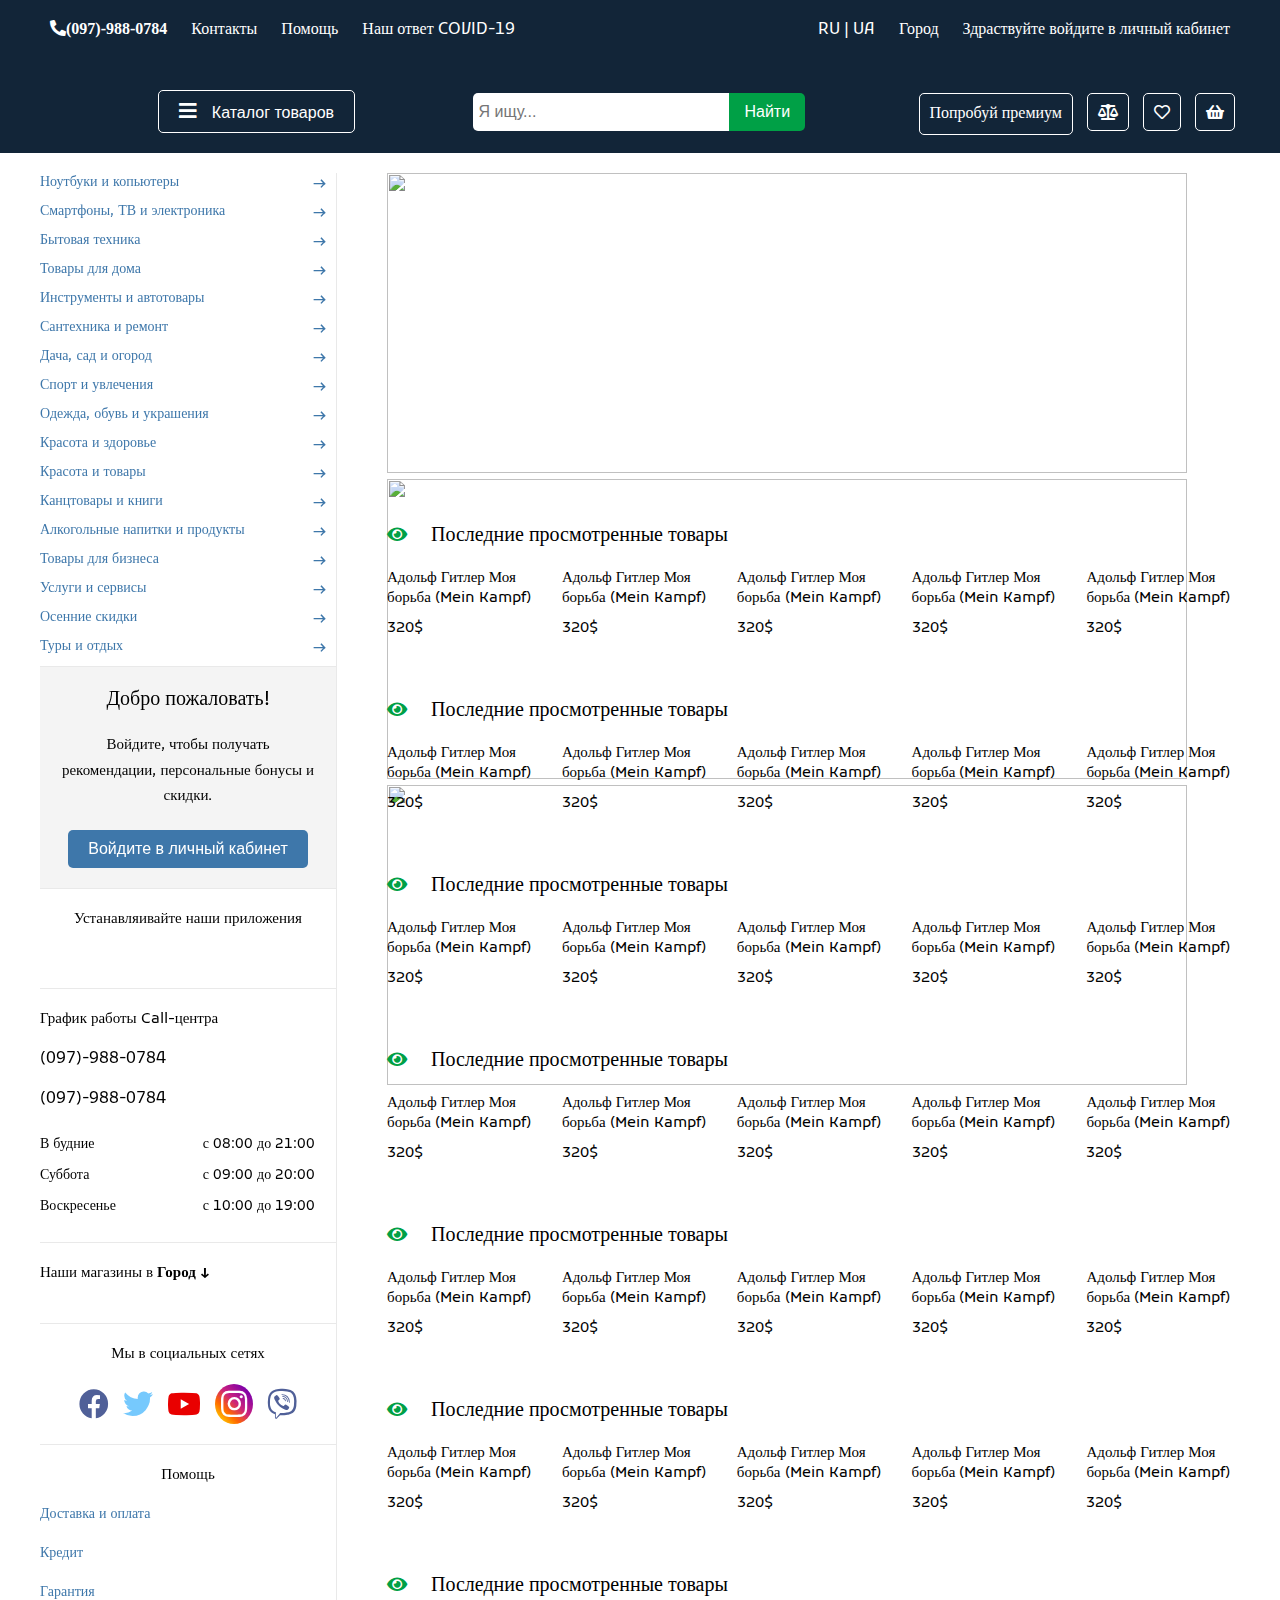
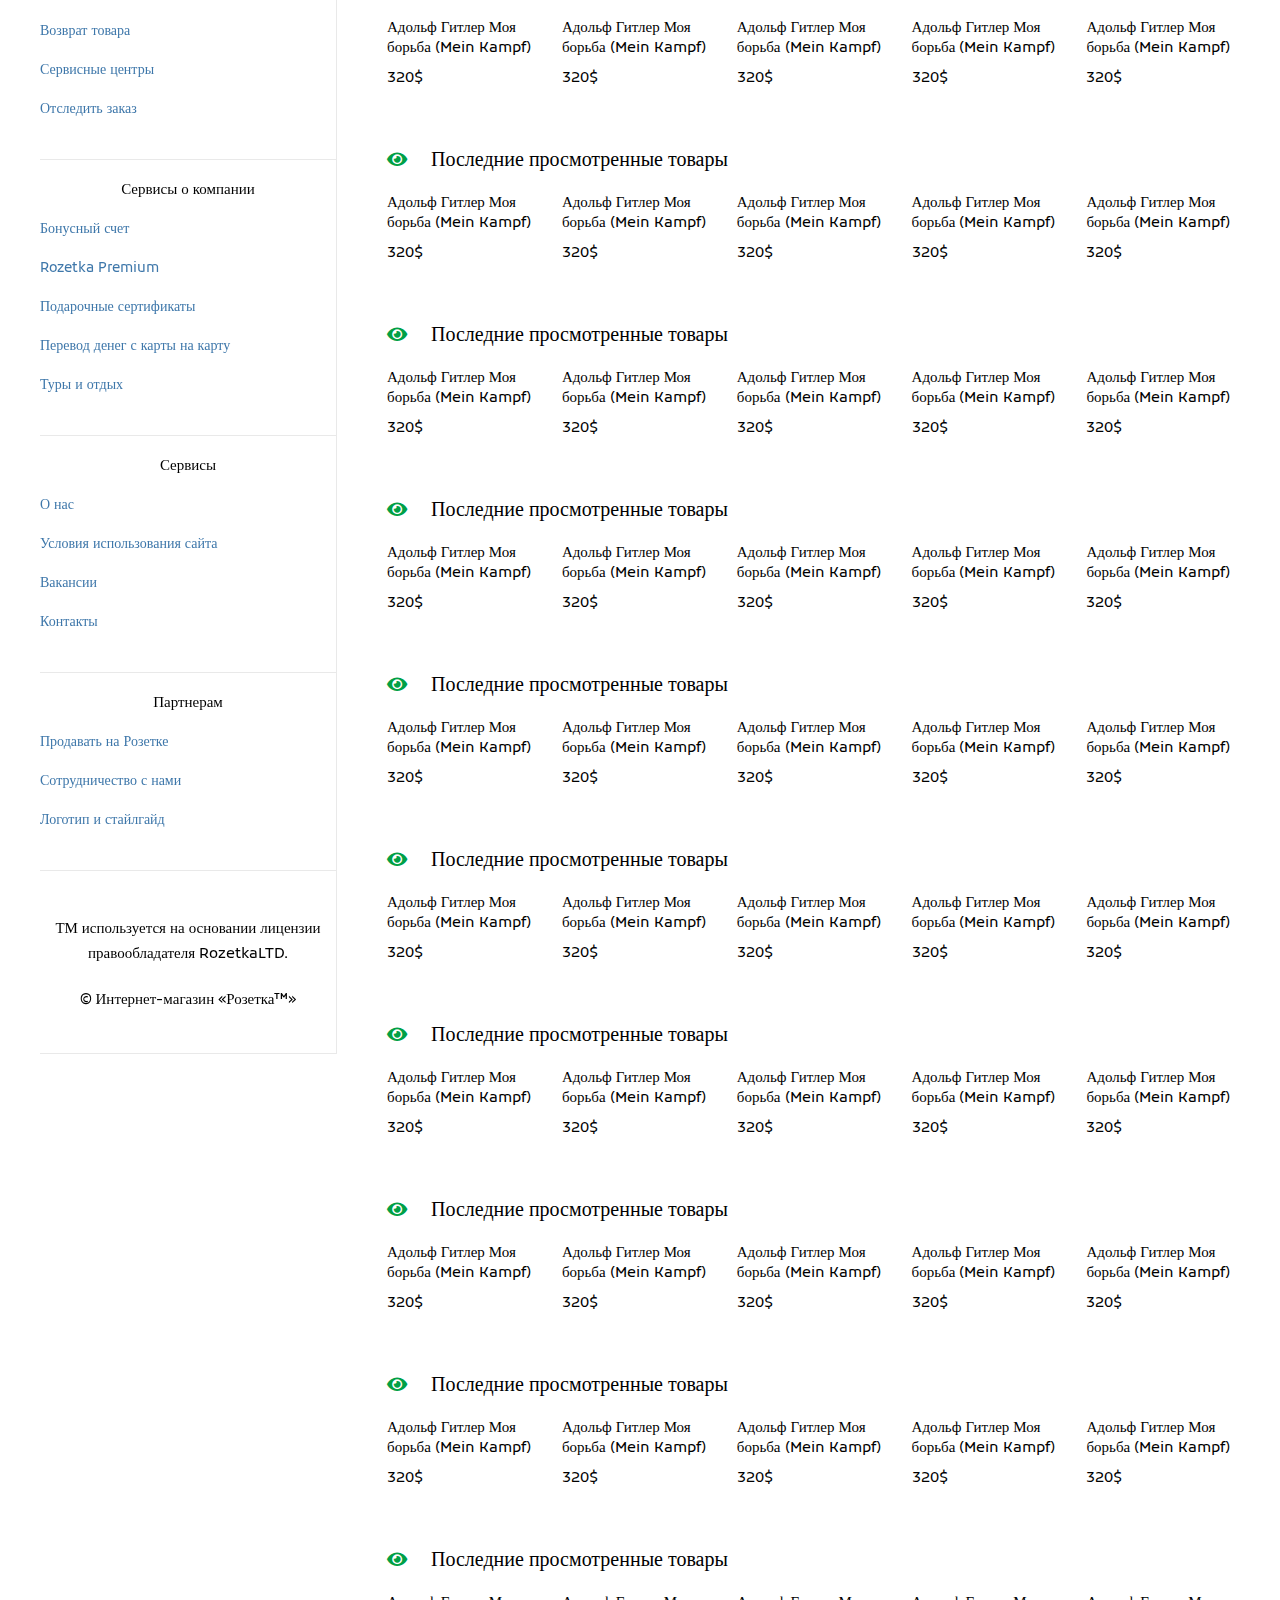
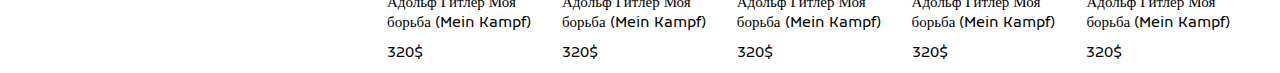
==== commit 47fab47e: "update" ====
--- a/index.html
+++ b/index.html
@@ -16,10 +16,10 @@
 			<div class="wrapper">
 				<div class="top-header">
 					<div class="left">
-						<span class="fas fa-phone-alt">(097)-988-0784</span>
-						<span>Контакты</span>
-						<span>Помощь</span>
-						<span>Наш ответ COVID-19</span>
+						<a class="fas fa-phone-alt">(097)-988-0784</a>
+						<a href="question.html">Контакты</a>
+						<a href="help.html">Помощь</a>
+						<a>Наш ответ COVID-19</a>
 					</div>
 					<div class="rigth">
 						<span>RU | UA</span>
--- a/css/style.css
+++ b/css/style.css
@@ -1 +1 @@
-body,html{margin:0;padding:0;font-family:Kufam,'San Francisco',Tahoma,Roboto}a,div,h1,h2,h3,h4,h5,h6,li,p,span,ul{margin:0;padding:0;font-size:14px;color:#000;list-style:none;text-decoration:none;font-weight:400}.layout{position:fixed;top:0;left:0;right:0;bottom:0;background-color:rgba(0,0,0,.5);z-index:503;display:none}.layout.catalog-mode{position:absolute;display:block!important}.btn-close-window{float:right;background:0 0;border:0;outline:0;cursor:pointer}.btn-close-window span{font-size:25px;opacity:.7}.btn{border-radius:5px;color:#fff;font-size:16px;outline:0;cursor:pointer;transition:all .3s ease}.btn:active{transform:scale(.95)}.title-window{font-size:25px;border-bottom:1px solid #e9e9e9;display:inline-block}.wrapper{max-width:1200px;margin:0 auto}.call-center{padding:20px 0;border-bottom:1px solid #e9e9e9}.call-center .title-call-center{font-size:15px;padding-bottom:20px}.call-center a{display:block;font-size:16px;padding-bottom:20px}.call-center .graphics{display:flex;flex-wrap:wrap;justify-content:space-between}.call-center .graphics span{width:45%;line-height:31px}.image{background-position:center;background-size:cover;background-repeat:no-repeat}.title{font-size:30px;padding:20px 0}.text{line-height:170%;padding-bottom:20px;font-size:15px}.header{padding:20px 0;background-color:#122538}.header .top-header{display:flex;justify-content:space-between}.header .top-header span{color:#fff;font-size:16px;cursor:pointer;padding:0 10px}.header .down-header{display:flex;justify-content:space-between;align-items:center;padding-top:50px}.header .down-header .catalog .btn-show-catalog{background:0 0;border:1px solid #fff;padding:10px 20px}.header .down-header .catalog .btn-show-catalog .icon{font-size:20px;padding-right:10px;color:#fff}.header .down-header form input{background-color:#fff;outline:0;padding:10px 50px;border:0;border-radius:5px;font-size:16px;margin:0}.header .down-header form input:last-child{border-radius:5px;color:#fff;font-size:16px;outline:0;cursor:pointer;transition:all .3s ease;background-color:#00a046;padding:10px 15px;margin:-10px;border-radius:0 5px 5px 0}.header .down-header form input:last-child:active{transform:scale(.95)}.header .down-header .menu a{border-radius:5px;color:#fff;font-size:16px;outline:0;cursor:pointer;transition:all .3s ease;border:1px solid #fff;margin:0 5px;padding:10px}.header .down-header .menu a:active{transform:scale(.95)}.main-page .content-page{padding-top:20px}.main-page .content-page.special{position:relative}.main-page .content-page .overlay{display:flex}.main-page .content-page .overlay .left-bar{position:sticky;align-self:flex-end;bottom:0;width:40%;border-right:1px solid #e9e9e9}.main-page .content-page .overlay .left-bar .menu-left-bar a{display:block;color:#3e77aa;padding-bottom:10px}.main-page .content-page .overlay .left-bar .menu-left-bar a span{display:inline-block;float:right;padding-right:10px;font-size:18px;color:#3e77aa}.main-page .content-page .overlay .left-bar .main-auth{border-top:1px solid #e9e9e9;border-bottom:1px solid #e9e9e9;padding:20px;padding-top:20px;background-color:#f4f4f4;text-align:center}.main-page .content-page .overlay .left-bar .main-auth .title-auth{font-size:20px;padding-bottom:20px}.main-page .content-page .overlay .left-bar .main-auth .text-auth{font-size:15px;padding-bottom:20px;line-height:170%}.main-page .content-page .overlay .left-bar .main-auth .btn-sign-in{border-radius:5px;color:#fff;font-size:16px;outline:0;cursor:pointer;transition:all .3s ease;background-color:#3e77aa;border:0;padding:10px 20px}.main-page .content-page .overlay .left-bar .main-auth .btn-sign-in:active{transform:scale(.95)}.main-page .content-page .overlay .left-bar .app{padding:20px 0;text-align:center;border-bottom:1px solid #e9e9e9}.main-page .content-page .overlay .left-bar .app .title-app{font-size:15px;padding-bottom:20px}.main-page .content-page .overlay .left-bar .app a{padding:0 10px}.main-page .content-page .overlay .left-bar .address{padding:20px 0;text-align:start;border-bottom:1px solid #e9e9e9}.main-page .content-page .overlay .left-bar .address .title-address{font-size:15px;padding-bottom:20px;display:inline-block}.main-page .content-page .overlay .left-bar .address span{font-weight:700;font-size:15px;cursor:pointer}.main-page .content-page .overlay .left-bar .address .address-text{cursor:pointer;display:none;color:#3e77aa;font-size:15px;padding-bottom:20px}.main-page .content-page .overlay .left-bar .social{padding:20px 0;text-align:center;border-bottom:1px solid #e9e9e9}.main-page .content-page .overlay .left-bar .social .title-social{font-size:15px;padding-bottom:20px}.main-page .content-page .overlay .left-bar .social a{margin:0 5px}.main-page .content-page .overlay .left-bar .social a span{color:#506098;font-size:30px}.main-page .content-page .overlay .left-bar .social a:nth-child(3) span{color:#76c9fd}.main-page .content-page .overlay .left-bar .social a:nth-child(4) span{color:#e90000}.main-page .content-page .overlay .left-bar .social a:nth-child(5) span{border-radius:50%;padding:5px 6px;color:#fff;background:linear-gradient(45deg,#ffb700 14.65%,#ff6800 31.68%,#cb217d 54.72%,#7e00aa 85.35%)}.main-page .content-page .overlay .left-bar .mini-info{padding:20px 0;text-align:center;border-bottom:1px solid #e9e9e9}.main-page .content-page .overlay .left-bar .mini-info .title-mini-info{font-size:15px;padding-bottom:20px}.main-page .content-page .overlay .left-bar .mini-info a{display:block;color:#3e77aa;text-align:start;padding-bottom:20px}.main-page .content-page .overlay .left-bar .card{padding:20px 0;text-align:center;border-bottom:1px solid #e9e9e9}.main-page .content-page .overlay .left-bar .card img{padding-bottom:20px}.main-page .content-page .overlay .left-bar .card p{line-height:170%;font-size:15px;padding-bottom:20px}.main-page .content-page .overlay .product{padding-left:50px}.main-page .content-page .overlay .product .carusel{width:800px;height:300px}.main-page .content-page .overlay .product .carusel img{width:100%;height:300px}.main-page .content-page .overlay .product .last-view{padding-top:50px}.main-page .content-page .overlay .product .last-view span{color:#00a046;font-size:18px;padding-right:20px}.main-page .content-page .overlay .product .last-view .title-section{display:inline-block;font-size:20px}.main-page .content-page .overlay .product .last-view .cards{display:flex;justify-content:space-between}.main-page .content-page .overlay .product .last-view .cards .card{width:18%}.main-page .content-page .overlay .product .last-view .cards .card p{text-align:start;font-size:15px;padding-bottom:10px}.main-page .modals-windows .catalog-menu{width:87%;position:absolute;border-radius:5px;z-index:505;top:23%;transition:all .5s ease;left:5%;opacity:0;display:flex;justify-content:space-between;background:#ffff;transform:translate(0,-200%);padding:20px}.main-page .modals-windows .catalog-menu:after{content:' ';position:absolute;width:0;height:0;left:38px;top:100px;border:15px solid;border-color:#fff transparent transparent #fff}.main-page .modals-windows .catalog-menu:before{content:' ';position:absolute;width:0;height:0;left:30%;transform:rotate(45deg);top:-7px;border:7px solid;border-color:#fff transparent transparent #fff}.main-page .modals-windows .catalog-menu .tabs{width:25%}.main-page .modals-windows .catalog-menu .tabs a{display:block;color:#3e77aa;padding-bottom:10px}.main-page .modals-windows .catalog-menu .tabs a span{display:inline-block;float:right;padding-right:10px;font-size:18px;color:#3e77aa}.main-page .modals-windows .catalog-menu .tab-conteiners{width:75%}.main-page .modals-windows .catalog-menu .tab-conteiners .tab-conteiner{display:none;flex-wrap:wrap;justify-content:center}.main-page .modals-windows .catalog-menu .tab-conteiners .tab-conteiner .tab-content{width:30%}.main-page .modals-windows .catalog-menu .tab-conteiners .tab-conteiner .tab-content p{padding:10px 0;font-weight:300}.main-page .modals-windows .catalog-menu .tab-conteiners .tab-conteiner .tab-content .tab-content-title{font-size:17px;padding:20px 0;color:#3e77aa}.main-page .modals-windows .catalog-menu .tab-conteiners .tab-conteiner.active{display:flex}.main-page .modals-windows .numbers-modal-window{position:fixed;background-color:#fff;border-radius:5px;z-index:600;opacity:0;padding:20px;top:23%;transition:all .3s ease;left:50%;transform:translate(0,-200%)}.main-page .modals-windows .numbers-modal-window .infos p{padding-bottom:20px;font-size:17px}.main-page .modals-windows .numbers-modal-window .infos a{display:block;padding-bottom:10px}.main-page .modals-windows .select-city-window{position:fixed;background-color:#fff;border-radius:5px;z-index:600;opacity:0;padding:20px;top:19%;transition:all .3s ease;left:47%;transform:translate(0,-200%)}.main-page .modals-windows .select-city-window .infos{padding-top:20px}.main-page .modals-windows .select-city-window .infos .title-select-city-window{padding-bottom:20px;opacity:.7;font-size:16px}.main-page .modals-windows .select-city-window .infos .btns{display:flex;flex-wrap:wrap;padding:20px}.main-page .modals-windows .select-city-window .infos .btns .btn-city{border-radius:5px;color:#fff;font-size:16px;outline:0;cursor:pointer;transition:all .3s ease;width:27%;padding:10px;color:#000;border:0;background:0 0}.main-page .modals-windows .select-city-window .infos .btns .btn-city:active{transform:scale(.95)}.main-page .modals-windows .select-city-window .infos form{padding-top:20px;border-bottom:1px solid #e9e9e9}.main-page .modals-windows .select-city-window .infos form .title-form{padding-bottom:20px;opacity:.7;font-size:16px}.main-page .modals-windows .select-city-window .infos form .city-input{outline:0;margin:10px 0;padding:10px 5px;width:100%;border-radius:5px;border:1px solid #e9e9e9}.main-page .modals-windows .select-city-window .infos form p{padding-bottom:40px;display:inline-block;opacity:.7}.main-page .modals-windows .select-city-window .infos form .ready{border-radius:5px;color:#fff;font-size:16px;outline:0;cursor:pointer;transition:all .3s ease;float:right;border:0;background:#00a046;padding:10px 20px;margin-bottom:0}.main-page .modals-windows .select-city-window .infos form .ready:active{transform:scale(.95)}.main-page .modals-windows .select-city-window .infos .footer-window{padding-top:20px}.main-page .modals-windows .select-city-window .infos .footer-window p{line-height:170%}.main-page .modals-windows .sign{position:fixed;background-color:#fff;border-radius:5px;z-index:600;opacity:0;padding:20px;top:20%;transition:all .3s ease;left:50%;transform:translate(0,-200%)}.main-page .modals-windows .sign .title-window{border-bottom:0}.main-page .modals-windows .sign .forms{display:flex;justify-content:space-between;align-items:center;border-top:1px solid #e9e9e9}.main-page .modals-windows .sign .forms form{padding-top:50px;border-right:1px solid #e9e9e9;text-align:-webkit-center;padding-right:20px}.main-page .modals-windows .sign .forms form .warning-messege-sign-in{display:none;color:#e90000;padding-bottom:20px;text-transform:uppercase}.main-page .modals-windows .sign .forms form input{outline:0;display:block;margin-bottom:10px;padding:10px 30px;border-radius:5px;border:1px solid #e9e9e9}.main-page .modals-windows .sign .forms form input.remember-checkbox{display:inline-block}.main-page .modals-windows .sign .forms form .sign-in-button{border-radius:5px;color:#fff;font-size:16px;outline:0;cursor:pointer;transition:all .3s ease;background:#00a046;margin-top:20px}.main-page .modals-windows .sign .forms form .sign-in-button:active{transform:scale(.95)}.main-page .modals-windows .sign .forms form .sign-in-button:active{transform:scale(.95)}.main-page .modals-windows .sign .forms form .sign-in-button:last-child{color:#000;background-color:transparent}.main-page .modals-windows .sign .forms form span{font-size:16px}.main-page .modals-windows .sign .forms form a{padding-left:20px;color:#3e77aa}.main-page .modals-windows .sign .forms .social-sign-in{display:flex;align-items:center;padding-left:20px;justify-content:space-between}.main-page .modals-windows .sign .forms .social-sign-in .auth-modal{font-size:18px;padding-top:20px;opacity:.7}.main-page .modals-windows .sign .forms .social-sign-in .btn-social{text-align:-webkit-center}.main-page .modals-windows .sign .forms .social-sign-in .btn-social .title-social-sign-in{font-size:18px;padding-bottom:20px;opacity:.7}.main-page .modals-windows .sign .forms .social-sign-in .btn-social button{border-radius:5px;color:#fff;font-size:16px;outline:0;cursor:pointer;transition:all .3s ease;display:block;border:1px solid #e9e9e9;color:#000;padding:10px 30px;margin-bottom:20px}.main-page .modals-windows .sign .forms .social-sign-in .btn-social button:active{transform:scale(.95)}.main-page .modals-windows .sign .forms .social-sign-in .btn-social button span{padding-right:10px;color:#506098}.main-page .modals-windows .sign .forms .social-sign-in .btn-social button:last-child span{color:#e90000}.main-page .modals-windows .sign-up-window .forms form .warning-messege-sign-up{display:none;color:#e90000;padding-bottom:20px;text-transform:uppercase}.main-page .modals-windows .sign-up-window .forms form input{display:block}.main-page .modals-windows .sign-up-window .forms form input:nth-child(5){width:48%;display:inline-block}.main-page .modals-windows .sign-up-window .forms form .sign-up-button{border-radius:5px;color:#fff;font-size:16px;outline:0;cursor:pointer;transition:all .3s ease;background:#00a046;margin-top:20px}.main-page .modals-windows .sign-up-window .forms form .sign-up-button:active{transform:scale(.95)}.main-page .modals-windows .sign-up-window .forms form .sign-up-button:last-child{color:#000;background-color:transparent}.main-page .modals-windows .sign-up-window .forms form .btn-show-pass{background:0 0;cursor:pointer;border:0;margin-left:5px;outline:0}.main-page .modals-windows .versus-list{top:23%;right:50%;position:fixed;width:36%;background:#ffff;border-radius:5px;transition:all .3s ease;z-index:600;opacity:0;transform:translate(0,-400%);border:1px solid #eee;padding:20px}.main-page .modals-windows .versus-list .title-lists{display:inline-block;font-size:20px}.main-page .modals-windows .versus-list .content-versus-list{text-align:center;padding-top:50px;border-top:1px solid #e9e9e9}.main-page .modals-windows .versus-list .content-versus-list .title-content-versus-list{font-size:20px;opacity:.7;padding:10px 0}.main-page .modals-windows .versus-list .content-versus-list .text-content-versus-list{line-height:170%;font-size:14px}.main-page .modals-windows .basket-window{position:absolute;top:10%;right:50%;opacity:0;transform:translate(0,-400%);background:#fff;transition:all .3s ease;padding:40px;width:60%;border-radius:5px;z-index:600;border:1px solid #e9e9e9}.main-page .modals-windows .basket-window .title-basket{border:0}.main-page .modals-windows .basket-window .description-basket-window{border-top:1px solid #e9e9e9;text-align:center;padding-top:50px}.main-page .modals-windows .basket-window .description-basket-window img{padding-bottom:20px}.main-page .modals-windows .basket-window .description-basket-window .title-description-basket-window{font-size:25px;padding:10px 0}.main-page .down-list .lists{position:absolute;top:24%;background:#fff;opacity:0;transform:translate(0,-400%);right:11%;padding:20px;border-radius:5px;z-index:500;justify-content:space-between;transition:all .5s ease;border:1px solid #eee}.main-page .down-list .premium-list .truck-icon{font-size:30px;color:#b4906f;padding-right:20px}.main-page .down-list .premium-list .description .title-description span:first-child{font-weight:700;padding-right:10px;font-size:18px}.main-page .down-list .premium-list .description .text-description{padding:10px 0;font-weight:700;font-size:16px}.main-page .down-list .premium-list .description .btn-more{background:#00a046;border:0;outline:0;cursor:pointer;padding:10px;border-radius:5px;transition:all .3s ease;font-size:16px;color:#fff}.main-page .down-list .premium-list .description .btn-more:active{transform:scale(.95)}.main-page .down-list .like{top:24%;right:3%;width:40%;justify-content:space-between}.main-page .down-list .like .icon-like{font-size:55px;color:#fc9400}.main-page .down-list .like .description-like{width:70%}.main-page .down-list .like .description-like .title-like{padding:10px 0;font-size:23px}.main-page .down-list .like .description-like .text-like{padding:10px 0;line-height:170%}.main-page .down-list .like .description-like a{cursor:pointer;color:#3e77aa}.main-page .down-list .basket{right:5%}.main-page .down-list .basket .icon-basket{font-size:55px;color:#00a046}.main-page .down-list .basket .description-basket{width:70%}.main-page .down-list .basket .description-basket .title-basket{padding:10px 0;font-size:23px}.main-page .down-list .basket .description-basket .text-basket{padding:10px 0;line-height:170%}.main-page .down-list .select-city-list{top:214%;left:15%;display:none;position:absolute;background:#fff;border:1px solid #e9e9e9;border-radius:5px;transform:translate(0,0);padding:10px 50px 0 0}.main-page .down-list .select-city-list p{font-size:16px;width:156%;padding:5px;cursor:pointer;text-align:start}.main-page .down-list .select-city-list p:hover{background:#1986ff;color:#fff}.premium-page .about{background-position:center;background-size:cover;background-repeat:no-repeat;text-align:center;padding-top:100px;background:#560085 url(https://i.rozetka.ua/design/premium/prem_background.svg)}.premium-page .about .overlay{display:flex;flex-direction:column;align-items:center}.premium-page .about .overlay .description-about{display:flex;justify-content:center;padding:50px 0;align-items:center}.premium-page .about .overlay .description-about .image-about{background:#560085;border-radius:50%;width:150px;padding:20px 0;box-shadow:0 0 2px 2px rgba(50,0,78,.75)}.premium-page .about .overlay .description-about .image-about p{color:#fff;font-size:16px;font-weight:700;padding-top:20px}.premium-page .about .overlay .description-about .text-info-description-about{padding-left:50px}.premium-page .about .overlay .description-about .text-info-description-about .title-description-about{font-size:25px;color:#fff;line-height:170%;text-align:start}.premium-page .about .overlay .description-about .text-info-description-about .text-description-about{color:#fff;font-size:15px;line-height:170%;text-align:start}.premium-page .about .overlay .subscribe-premium{background:#fff;border-radius:5px;padding:20px}.premium-page .about .overlay .subscribe-premium .description-subscribe{display:flex;justify-content:space-between;align-items:flex-start}.premium-page .about .overlay .subscribe-premium .description-subscribe .text-info-subscribe .title-subscribe{font-size:25px}.premium-page .about .overlay .subscribe-premium .description-subscribe .text-info-subscribe .price-subscribe{opacity:.7;padding:10px 0;font-size:16px}.premium-page .about .overlay .subscribe-premium .description-subscribe .btn-buy-subscribe{background:#00a046;border:0;color:#fff;font-size:16px;padding:10px 20px;margin-left:50px;border-radius:5px;cursor:pointer;outline:0;transition:all .3s ease}.premium-page .about .overlay .subscribe-premium .description-subscribe .btn-buy-subscribe:active{transform:scale(.95)}.premium-page .about .overlay .subscribe-premium p{padding:10px 0;font-size:16px;color:#999;background:#f8f8f8}.premium-page .about .overlay .more-info{display:flex;align-items:center;flex-direction:column;padding:20px 0}.premium-page .about .overlay .more-info .text-more-info{color:#fff;line-height:170%;width:50%;text-align:start;font-size:15px}.premium-page .about .overlay .more-info a{padding-top:20px;font-size:25px;color:#fff}.premium-page .footer-subscribe .overlay{padding:20px;margin:50px 10px;border-radius:5px;background:#e8e8e8;display:flex;justify-content:space-between}.premium-page .footer-subscribe .overlay .title-footer-subscribe{font-size:20px;width:50%}.premium-page .footer-subscribe .overlay form input{outline:0;padding:10px;border-radius:5px}.premium-page .footer-subscribe .overlay form input:first-child{border:1px solid grey;margin-right:20px}.premium-page .footer-subscribe .overlay form input:last-child{border-radius:5px;color:#fff;font-size:16px;outline:0;transition:all .3s ease;background:#4096e3;border:0;cursor:pointer}.premium-page .footer-subscribe .overlay form input:last-child:active{transform:scale(.95)}.premium-page .footer .overlay .top-footer{background:#00a046;padding:20px;display:flex;justify-content:space-between}.premium-page .footer .overlay .top-footer .title-top-footer{font-size:20px;color:#fff;line-height:170%}+body,html{margin:0;padding:0;font-family:Kufam,'San Francisco',Tahoma,Roboto}a,div,h1,h2,h3,h4,h5,h6,li,p,span,ul{margin:0;padding:0;font-size:14px;color:#000;list-style:none;text-decoration:none;font-weight:400}.layout{position:fixed;top:0;left:0;right:0;bottom:0;background-color:rgba(0,0,0,.5);z-index:503;display:none}.layout.catalog-mode{position:absolute;display:block!important}.btn-close-window{float:right;background:0 0;border:0;outline:0;cursor:pointer}.btn-close-window span{font-size:25px;opacity:.7}.btn{border-radius:5px;color:#fff;font-size:16px;outline:0;cursor:pointer;transition:all .3s ease}.btn:active{transform:scale(.95)}.footer .overlay .top-footer{background:#00a046;padding:20px;display:flex;justify-content:space-between}.footer .overlay .top-footer .title-top-footer{font-size:20px;color:#fff;line-height:170%}.footer .overlay .down-footer{display:flex;justify-content:space-between;align-items:flex-start}.footer .overlay .down-footer .menu-footer{width:18%;padding-top:50px}.footer .overlay .down-footer .menu-footer .title-menu-footer{opacity:.7;padding-bottom:20px}.footer .overlay .down-footer .menu-footer a{padding-bottom:10px;display:block;color:#1986ff}.footer .overlay .down-footer .menu-footer .social-link{display:inline-block;padding:0 3px}.footer .overlay .down-footer .menu-footer .social-link span{color:#506098;font-size:30px}.footer .overlay .down-footer .menu-footer .social-link:nth-child(6) span{color:#76c9fd}.footer .overlay .down-footer .menu-footer .social-link:nth-child(7) span{color:#e90000}.footer .overlay .down-footer .menu-footer .social-link:nth-child(8) span{border-radius:50%;padding:5px 6px;color:#fff;background:linear-gradient(45deg,#ffb700 14.65%,#ff6800 31.68%,#cb217d 54.72%,#7e00aa 85.35%)}.footer .overlay .license{padding-top:50px;text-align:center}.title-window{font-size:25px;border-bottom:1px solid #e9e9e9;display:inline-block}.wrapper{max-width:1200px;margin:0 auto}.call-center{padding:20px 0;border-bottom:1px solid #e9e9e9}.call-center .title-call-center{font-size:15px;padding-bottom:20px}.call-center a{display:block;font-size:16px;padding-bottom:20px}.call-center .graphics{display:flex;flex-wrap:wrap;justify-content:space-between}.call-center .graphics span{width:45%;line-height:31px}.image{background-position:center;background-size:cover;background-repeat:no-repeat}.title{font-size:30px;padding:20px 0}.text{line-height:170%;padding-bottom:20px;font-size:15px}.header{padding:20px 0;background-color:#122538}.header .top-header{display:flex;justify-content:space-between}.header .top-header a{color:#fff;font-size:16px;cursor:pointer;padding:0 10px}.header .top-header span{color:#fff;font-size:16px;cursor:pointer;padding:0 10px}.header .down-header{display:flex;justify-content:space-between;align-items:center;padding-top:50px}.header .down-header .catalog .btn-show-catalog{background:0 0;border:1px solid #fff;padding:10px 20px}.header .down-header .catalog .btn-show-catalog .icon{font-size:20px;padding-right:10px;color:#fff}.header .down-header form input{background-color:#fff;outline:0;padding:10px 50px 10px 5px;border:0;border-radius:5px;font-size:16px;margin:0}.header .down-header form input:last-child{border-radius:5px;color:#fff;font-size:16px;outline:0;cursor:pointer;transition:all .3s ease;background-color:#00a046;padding:10px 15px;margin:-10px;border-radius:0 5px 5px 0}.header .down-header form input:last-child:active{transform:scale(.95)}.header .down-header .menu a{border-radius:5px;color:#fff;font-size:16px;outline:0;cursor:pointer;transition:all .3s ease;border:1px solid #fff;margin:0 5px;padding:10px}.header .down-header .menu a:active{transform:scale(.95)}.modals-windows .help-window{border-radius:5px;font-size:16px;position:fixed;background:#fff;z-index:3;bottom:14px;transition:all .3s ease;left:40px;transform:translateY(200%)}.modals-windows .help-window .header-help-window{background:#00a046;color:#fff;font-size:18px;padding:10px}.modals-windows .help-window .header-help-window span{float:right;color:#fff;cursor:pointer;font-size:16px}.modals-windows .help-window form{padding:20px}.modals-windows .help-window form input{border:1px solid grey;outline:0;padding:10px 75px 10px 5px}.modals-windows .catalog-menu{width:87%;position:absolute;border-radius:5px;z-index:505;top:23%;transition:all .5s ease;left:5%;opacity:0;display:flex;justify-content:space-between;background:#ffff;transform:translate(0,-200%);padding:20px}.modals-windows .catalog-menu:after{content:' ';position:absolute;width:0;height:0;left:38px;top:100px;border:15px solid;border-color:#fff transparent transparent #fff}.modals-windows .catalog-menu:before{content:' ';position:absolute;width:0;height:0;left:30%;transform:rotate(45deg);top:-7px;border:7px solid;border-color:#fff transparent transparent #fff}.modals-windows .catalog-menu .tabs{width:25%}.modals-windows .catalog-menu .tabs a{display:block;color:#3e77aa;padding-bottom:10px}.modals-windows .catalog-menu .tabs a span{display:inline-block;float:right;padding-right:10px;font-size:18px;color:#3e77aa}.modals-windows .catalog-menu .tab-conteiners{width:75%}.modals-windows .catalog-menu .tab-conteiners .tab-conteiner{display:none;flex-wrap:wrap;justify-content:center}.modals-windows .catalog-menu .tab-conteiners .tab-conteiner .tab-content{width:30%}.modals-windows .catalog-menu .tab-conteiners .tab-conteiner .tab-content p{padding:10px 0;font-weight:300}.modals-windows .catalog-menu .tab-conteiners .tab-conteiner .tab-content .tab-content-title{font-size:17px;padding:20px 0;color:#3e77aa}.modals-windows .catalog-menu .tab-conteiners .tab-conteiner.active{display:flex}.modals-windows .numbers-modal-window{position:fixed;background-color:#fff;border-radius:5px;z-index:600;opacity:0;padding:20px;top:23%;transition:all .3s ease;left:50%;transform:translate(0,-200%)}.modals-windows .numbers-modal-window .infos p{padding-bottom:20px;font-size:17px}.modals-windows .numbers-modal-window .infos a{display:block;padding-bottom:10px}.modals-windows .select-city-window{position:fixed;background-color:#fff;border-radius:5px;z-index:600;opacity:0;padding:20px;top:19%;transition:all .3s ease;left:42%;transform:translate(0,-200%)}.modals-windows .select-city-window .infos{padding-top:20px}.modals-windows .select-city-window .infos .title-select-city-window{padding-bottom:20px;opacity:.7;font-size:16px}.modals-windows .select-city-window .infos .btns{display:flex;flex-wrap:wrap;padding:20px}.modals-windows .select-city-window .infos .btns .btn-city{border-radius:5px;color:#fff;font-size:16px;outline:0;cursor:pointer;transition:all .3s ease;width:27%;padding:10px;color:#000;border:0;background:0 0}.modals-windows .select-city-window .infos .btns .btn-city:active{transform:scale(.95)}.modals-windows .select-city-window .infos form{padding-top:20px;border-bottom:1px solid #e9e9e9}.modals-windows .select-city-window .infos form .title-form{padding-bottom:20px;opacity:.7;font-size:16px}.modals-windows .select-city-window .infos form .city-input{outline:0;margin:10px 0;padding:10px 5px;width:100%;border-radius:5px;border:1px solid #e9e9e9}.modals-windows .select-city-window .infos form p{padding-bottom:40px;display:inline-block;opacity:.7}.modals-windows .select-city-window .infos form .ready{border-radius:5px;color:#fff;font-size:16px;outline:0;cursor:pointer;transition:all .3s ease;float:right;border:0;background:#00a046;padding:10px 20px;margin-bottom:0}.modals-windows .select-city-window .infos form .ready:active{transform:scale(.95)}.modals-windows .select-city-window .infos .footer-window{padding-top:20px}.modals-windows .select-city-window .infos .footer-window p{line-height:170%}.modals-windows .sign{position:fixed;background-color:#fff;border-radius:5px;z-index:600;opacity:0;padding:20px;top:20%;transition:all .3s ease;left:50%;transform:translate(0,-200%)}.modals-windows .sign:last-child .forms form{width:52%}.modals-windows .sign .title-window{border-bottom:0}.modals-windows .sign .forms{display:flex;justify-content:space-between;align-items:center;border-top:1px solid #e9e9e9}.modals-windows .sign .forms form{padding-top:50px;border-right:1px solid #e9e9e9;text-align:-webkit-center;padding-right:20px;width:45%}.modals-windows .sign .forms form .warning-messege-sign-in{display:none;color:#e90000;padding-bottom:20px;text-transform:uppercase}.modals-windows .sign .forms form input{outline:0;display:block;margin-bottom:10px;padding:10px 30px;border-radius:5px;border:1px solid #e9e9e9}.modals-windows .sign .forms form input.remember-checkbox{display:inline-block}.modals-windows .sign .forms form .sign-in-button{border-radius:5px;color:#fff;font-size:16px;outline:0;cursor:pointer;transition:all .3s ease;background:#00a046;margin-top:20px}.modals-windows .sign .forms form .sign-in-button:active{transform:scale(.95)}.modals-windows .sign .forms form .sign-in-button:active{transform:scale(.95)}.modals-windows .sign .forms form .sign-in-button:last-child{color:#000;background-color:transparent}.modals-windows .sign .forms form span{font-size:16px}.modals-windows .sign .forms form a{padding-left:20px;color:#3e77aa}.modals-windows .sign .forms .social-sign-in{display:flex;align-items:center;padding-left:20px;justify-content:space-between}.modals-windows .sign .forms .social-sign-in .auth-modal{font-size:18px;padding-top:20px;opacity:.7}.modals-windows .sign .forms .social-sign-in .btn-social{text-align:-webkit-center}.modals-windows .sign .forms .social-sign-in .btn-social .title-social-sign-in{font-size:18px;padding-bottom:20px;opacity:.7}.modals-windows .sign .forms .social-sign-in .btn-social button{border-radius:5px;color:#fff;font-size:16px;outline:0;cursor:pointer;transition:all .3s ease;display:block;border:1px solid #e9e9e9;color:#000;padding:10px 30px;margin-bottom:20px}.modals-windows .sign .forms .social-sign-in .btn-social button:active{transform:scale(.95)}.modals-windows .sign .forms .social-sign-in .btn-social button span{padding-right:10px;color:#506098}.modals-windows .sign .forms .social-sign-in .btn-social button:last-child span{color:#e90000}.modals-windows .sign-up-window .forms form .warning-messege-sign-up{display:none;color:#e90000;padding-bottom:20px;text-transform:uppercase}.modals-windows .sign-up-window .forms form input{display:block}.modals-windows .sign-up-window .forms form input:nth-child(5){width:48%;display:inline-block}.modals-windows .sign-up-window .forms form .sign-up-button{border-radius:5px;color:#fff;font-size:16px;outline:0;cursor:pointer;transition:all .3s ease;background:#00a046;margin-top:20px}.modals-windows .sign-up-window .forms form .sign-up-button:active{transform:scale(.95)}.modals-windows .sign-up-window .forms form .sign-up-button:last-child{color:#000;background-color:transparent}.modals-windows .sign-up-window .forms form .btn-show-pass{background:0 0;cursor:pointer;border:0;margin-left:5px;outline:0}.modals-windows .versus-list{top:23%;right:51%;position:fixed;width:36%;background:#ffff;border-radius:5px;transition:all .3s ease;z-index:600;opacity:0;transform:translate(0,-400%);border:1px solid #eee;padding:20px}.modals-windows .versus-list .title-lists{display:inline-block;font-size:20px}.modals-windows .versus-list .content-versus-list{text-align:center;padding-top:50px;border-top:1px solid #e9e9e9}.modals-windows .versus-list .content-versus-list .title-content-versus-list{font-size:20px;opacity:.7;padding:10px 0}.modals-windows .versus-list .content-versus-list .text-content-versus-list{line-height:170%;font-size:14px}.modals-windows .basket-window{position:absolute;top:10%;right:50%;opacity:0;transform:translate(0,-400%);background:#fff;transition:all .3s ease;padding:40px;width:60%;border-radius:5px;z-index:600;border:1px solid #e9e9e9}.modals-windows .basket-window .title-basket{border:0}.modals-windows .basket-window .description-basket-window{border-top:1px solid #e9e9e9;text-align:center;padding-top:50px}.modals-windows .basket-window .description-basket-window img{padding-bottom:20px}.modals-windows .basket-window .description-basket-window .title-description-basket-window{font-size:25px;padding:10px 0}.down-list .lists{position:absolute;top:24%;background:#fff;opacity:0;transform:translate(0,-400%);right:11%;padding:20px;border-radius:5px;z-index:500;justify-content:space-between;transition:all .5s ease;border:1px solid #eee}.down-list .premium-list .truck-icon{font-size:30px;color:#b4906f;padding-right:20px}.down-list .premium-list .description .title-description span:first-child{font-weight:700;padding-right:10px;font-size:18px}.down-list .premium-list .description .text-description{padding:10px 0;font-weight:700;font-size:16px}.down-list .premium-list .description .btn-more{background:#00a046;border:0;outline:0;cursor:pointer;padding:10px;border-radius:5px;transition:all .3s ease;font-size:16px;color:#fff}.down-list .premium-list .description .btn-more:active{transform:scale(.95)}.down-list .like{top:24%;right:3%;width:40%;justify-content:space-between}.down-list .like .icon-like{font-size:55px;color:#fc9400}.down-list .like .description-like{width:70%}.down-list .like .description-like .title-like{padding:10px 0;font-size:23px}.down-list .like .description-like .text-like{padding:10px 0;line-height:170%}.down-list .like .description-like a{cursor:pointer;color:#3e77aa}.down-list .basket{right:5%}.down-list .basket .icon-basket{font-size:55px;color:#00a046}.down-list .basket .description-basket{width:70%}.down-list .basket .description-basket .title-basket{padding:10px 0;font-size:23px}.down-list .basket .description-basket .text-basket{padding:10px 0;line-height:170%}.down-list .select-city-list{top:214%;left:15%;display:none;position:absolute;background:#fff;border:1px solid #e9e9e9;border-radius:5px;transform:translate(0,0);padding:10px 50px 0 0}.down-list .select-city-list p{font-size:16px;width:156%;padding:5px;cursor:pointer;text-align:start}.down-list .select-city-list p:hover{background:#1986ff;color:#fff}.main-page .content-page{padding-top:20px}.main-page .content-page.special{position:relative}.main-page .content-page .overlay{display:flex}.main-page .content-page .overlay .left-bar{position:sticky;align-self:flex-end;bottom:0;width:40%;border-right:1px solid #e9e9e9}.main-page .content-page .overlay .left-bar .menu-left-bar a{display:block;color:#3e77aa;padding-bottom:10px}.main-page .content-page .overlay .left-bar .menu-left-bar a span{display:inline-block;float:right;padding-right:10px;font-size:18px;color:#3e77aa}.main-page .content-page .overlay .left-bar .main-auth{border-top:1px solid #e9e9e9;border-bottom:1px solid #e9e9e9;padding:20px;padding-top:20px;background-color:#f4f4f4;text-align:center}.main-page .content-page .overlay .left-bar .main-auth .title-auth{font-size:20px;padding-bottom:20px}.main-page .content-page .overlay .left-bar .main-auth .text-auth{font-size:15px;padding-bottom:20px;line-height:170%}.main-page .content-page .overlay .left-bar .main-auth .btn-sign-in{border-radius:5px;color:#fff;font-size:16px;outline:0;cursor:pointer;transition:all .3s ease;background-color:#3e77aa;border:0;padding:10px 20px}.main-page .content-page .overlay .left-bar .main-auth .btn-sign-in:active{transform:scale(.95)}.main-page .content-page .overlay .left-bar .app{padding:20px 0;text-align:center;border-bottom:1px solid #e9e9e9}.main-page .content-page .overlay .left-bar .app .title-app{font-size:15px;padding-bottom:20px}.main-page .content-page .overlay .left-bar .app a{padding:0 10px}.main-page .content-page .overlay .left-bar .address{padding:20px 0;text-align:start;border-bottom:1px solid #e9e9e9}.main-page .content-page .overlay .left-bar .address .title-address{font-size:15px;padding-bottom:20px;display:inline-block}.main-page .content-page .overlay .left-bar .address span{font-weight:700;font-size:15px;cursor:pointer}.main-page .content-page .overlay .left-bar .address .address-text{cursor:pointer;display:none;color:#3e77aa;font-size:15px;padding-bottom:20px}.main-page .content-page .overlay .left-bar .social{padding:20px 0;text-align:center;border-bottom:1px solid #e9e9e9}.main-page .content-page .overlay .left-bar .social .title-social{font-size:15px;padding-bottom:20px}.main-page .content-page .overlay .left-bar .social a{margin:0 5px}.main-page .content-page .overlay .left-bar .social a span{color:#506098;font-size:30px}.main-page .content-page .overlay .left-bar .social a:nth-child(3) span{color:#76c9fd}.main-page .content-page .overlay .left-bar .social a:nth-child(4) span{color:#e90000}.main-page .content-page .overlay .left-bar .social a:nth-child(5) span{border-radius:50%;padding:5px 6px;color:#fff;background:linear-gradient(45deg,#ffb700 14.65%,#ff6800 31.68%,#cb217d 54.72%,#7e00aa 85.35%)}.main-page .content-page .overlay .left-bar .mini-info{padding:20px 0;text-align:center;border-bottom:1px solid #e9e9e9}.main-page .content-page .overlay .left-bar .mini-info .title-mini-info{font-size:15px;padding-bottom:20px}.main-page .content-page .overlay .left-bar .mini-info a{display:block;color:#3e77aa;text-align:start;padding-bottom:20px}.main-page .content-page .overlay .left-bar .card{padding:20px 0;text-align:center;border-bottom:1px solid #e9e9e9}.main-page .content-page .overlay .left-bar .card img{padding-bottom:20px}.main-page .content-page .overlay .left-bar .card p{line-height:170%;font-size:15px;padding-bottom:20px}.main-page .content-page .overlay .product{padding-left:50px}.main-page .content-page .overlay .product .carusel{width:800px;height:300px}.main-page .content-page .overlay .product .carusel img{width:100%;height:300px}.main-page .content-page .overlay .product .last-view{padding-top:50px}.main-page .content-page .overlay .product .last-view span{color:#00a046;font-size:18px;padding-right:20px}.main-page .content-page .overlay .product .last-view .title-section{display:inline-block;font-size:20px}.main-page .content-page .overlay .product .last-view .cards{display:flex;justify-content:space-between}.main-page .content-page .overlay .product .last-view .cards .card{width:18%}.main-page .content-page .overlay .product .last-view .cards .card p{text-align:start;font-size:15px;padding-bottom:10px}.premium-page .about{background-position:center;background-size:cover;background-repeat:no-repeat;text-align:center;padding-top:100px;background:#560085 url(https://i.rozetka.ua/design/premium/prem_background.svg)}.premium-page .about .overlay{display:flex;flex-direction:column;align-items:center}.premium-page .about .overlay .description-about{display:flex;justify-content:center;padding:50px 0;align-items:center}.premium-page .about .overlay .description-about .image-about{background:#560085;border-radius:50%;width:150px;padding:20px 0;box-shadow:0 0 2px 2px rgba(50,0,78,.75)}.premium-page .about .overlay .description-about .image-about p{color:#fff;font-size:16px;font-weight:700;padding-top:20px}.premium-page .about .overlay .description-about .text-info-description-about{padding-left:50px}.premium-page .about .overlay .description-about .text-info-description-about .title-description-about{font-size:25px;color:#fff;line-height:170%;text-align:start}.premium-page .about .overlay .description-about .text-info-description-about .text-description-about{color:#fff;font-size:15px;line-height:170%;text-align:start}.premium-page .about .overlay .subscribe-premium{background:#fff;border-radius:5px;padding:20px}.premium-page .about .overlay .subscribe-premium .description-subscribe{display:flex;justify-content:space-between;align-items:flex-start}.premium-page .about .overlay .subscribe-premium .description-subscribe .text-info-subscribe .title-subscribe{font-size:25px}.premium-page .about .overlay .subscribe-premium .description-subscribe .text-info-subscribe .price-subscribe{opacity:.7;background:#fff;padding:10px 0;font-size:16px}.premium-page .about .overlay .subscribe-premium .description-subscribe .btn-buy-subscribe{background:#00a046;border:0;color:#fff;font-size:16px;padding:10px 20px;margin-left:50px;border-radius:5px;cursor:pointer;outline:0;transition:all .3s ease}.premium-page .about .overlay .subscribe-premium .description-subscribe .btn-buy-subscribe:active{transform:scale(.95)}.premium-page .about .overlay .subscribe-premium p{padding:10px 0;font-size:16px;color:#999;background:#f8f8f8}.premium-page .about .overlay .more-info{display:flex;align-items:center;flex-direction:column;padding:20px 0}.premium-page .about .overlay .more-info .text-more-info{color:#fff;line-height:170%;width:50%;text-align:start;font-size:15px}.premium-page .about .overlay .more-info a{padding-top:20px;font-size:25px;color:#fff}.premium-page .footer-subscribe .overlay{padding:20px;margin:50px 10px;border-radius:5px;background:#e8e8e8;display:flex;justify-content:space-between}.premium-page .footer-subscribe .overlay .title-footer-subscribe{font-size:20px;width:50%}.premium-page .footer-subscribe .overlay form .warning-messege-footer-subscribe{display:none;padding-bottom:20px}.premium-page .footer-subscribe .overlay form input{outline:0;padding:10px;border-radius:5px}.premium-page .footer-subscribe .overlay form input:nth-child(2){border:1px solid grey;margin-right:20px}.premium-page .footer-subscribe .overlay form input:last-child{border-radius:5px;color:#fff;font-size:16px;outline:0;transition:all .3s ease;background:#4096e3;border:0;cursor:pointer}.premium-page .footer-subscribe .overlay form input:last-child:active{transform:scale(.95)}.premium-page .fixed-button .btn-fixed{border-radius:5px;color:#fff;font-size:16px;outline:0;cursor:pointer;transition:all .3s ease;background:#00a046;padding:15px 30px;border-radius:25px;position:fixed;z-index:3;bottom:40px;transform:translateY(200%);border:0;left:40px}.premium-page .fixed-button .btn-fixed:active{transform:scale(.95)}.premium-page .fixed-button .btn-fixed span{color:#fff;font-size:25px;padding-right:10px}.help-page .header-help{padding:10px 0;background:#221F1F}.help-page .header-help .logo img{width:40%}.help-page .search{background-position:center;background-size:cover;background-repeat:no-repeat;padding:100px 0;text-align:center;background-image:url(https://theme.zdassets.com/theme_assets/9019538/a097ad64f7a39876219d3bd80675fb290f074636.png)}.help-page .search .content-search .search-title{font-size:25px;color:#fff}.help-page .search .content-search form{padding-top:20px}.help-page .search .content-search form input{background-color:#fff;outline:0;padding:10px 100px 10px 5px;border:0;border-radius:5px;font-size:16px;margin:0}.help-page .search .content-search form input:last-child{border-radius:5px;color:#fff;font-size:16px;outline:0;cursor:pointer;transition:all .3s ease;background-color:#00a046;padding:10px 15px;margin:-10px;border-radius:0 5px 5px 0}.help-page .search .content-search form input:last-child:active{transform:scale(.95)}.help-page .cards-help{padding:50px 0}.help-page .cards-help .overlay-cards{display:flex;justify-content:center;flex-wrap:wrap}.help-page .cards-help .overlay-cards .card-help{width:40%;padding:20px 0}.help-page .cards-help .overlay-cards .card-help .title-card{font-size:20px;padding-bottom:20px}.help-page .cards-help .overlay-cards .card-help a{color:#3e77aa;display:block;padding-bottom:10px;font-size:16px}.help-page .footer-help{padding-bottom:20px}.help-page .footer-help .overlay-footer-help{display:flex;justify-content:space-between;align-items:center}.help-page .footer-help .overlay-footer-help img{width:50%}.help-page .footer-help .overlay-footer-help span{opacity:.7}.page-question .side-panel{padding:20px 0}.page-question .side-panel .overlay-side-panel{display:flex;justify-content:space-between}.page-question .side-panel .overlay-side-panel .tabs{position:sticky;align-self:flex-start;top:0;border-right:1px solid #e9e9e9;border-bottom:1px solid #e9e9e9;width:25%}.page-question .side-panel .overlay-side-panel .tabs a{color:#3e77aa;cursor:pointer;display:block;padding-bottom:10px;font-size:16px;width:fit-content;padding:5px}.page-question .side-panel .overlay-side-panel .tabs a.active{border:2px solid #00a046;border-radius:20px}.page-question .side-panel .overlay-side-panel .tab-conteiner{width:70%}.page-question .side-panel .overlay-side-panel .tab-conteiner .tab-content{opacity:0;transition:all .3s ease;display:none}.page-question .side-panel .overlay-side-panel .tab-conteiner .tab-content.active-tab-content{display:block;opacity:1}.page-question .side-panel .overlay-side-panel .tab-conteiner .tab-content .title-tab-content{font-size:25px}.page-question .side-panel .overlay-side-panel .tab-conteiner .tab-content .sub-title-tab-content{font-size:16px;padding:10px 0}.page-question .side-panel .overlay-side-panel .tab-conteiner .tab-content a{color:#3e77aa;display:block;padding-bottom:10px;font-size:16px}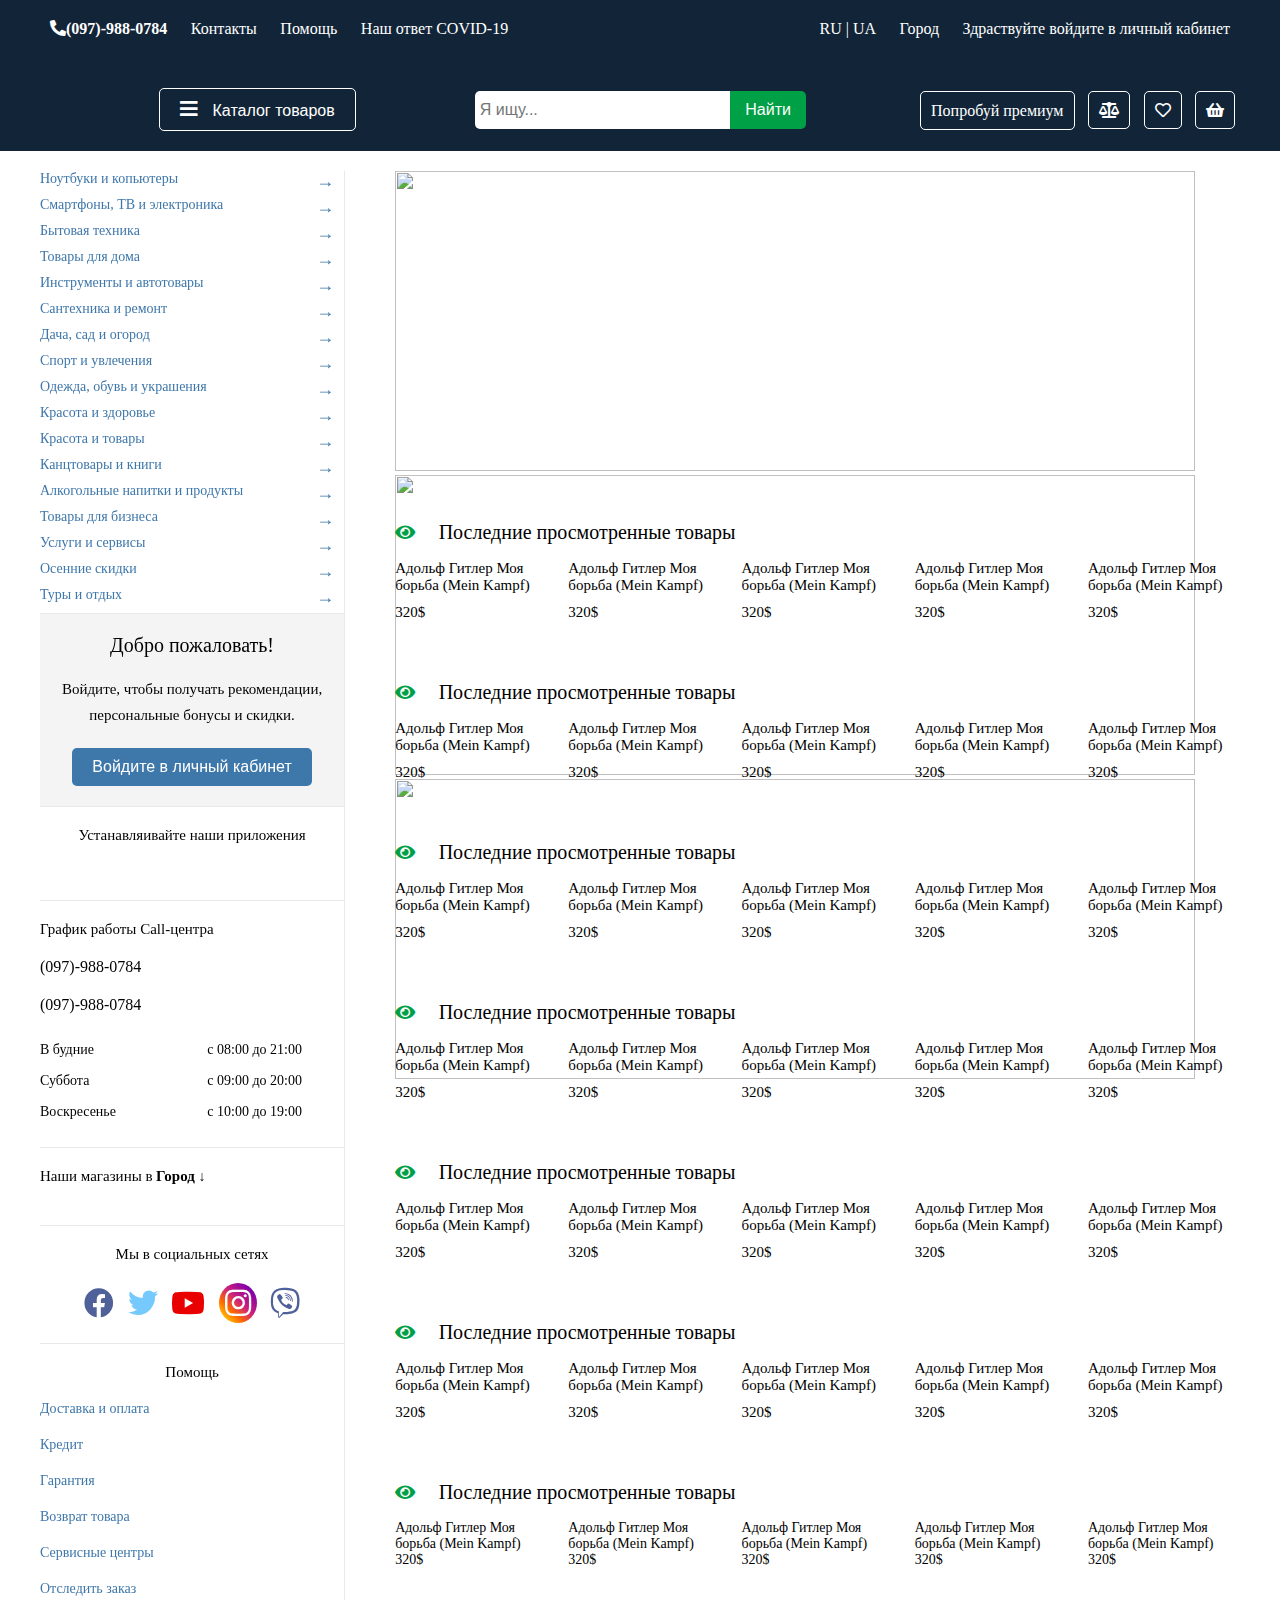
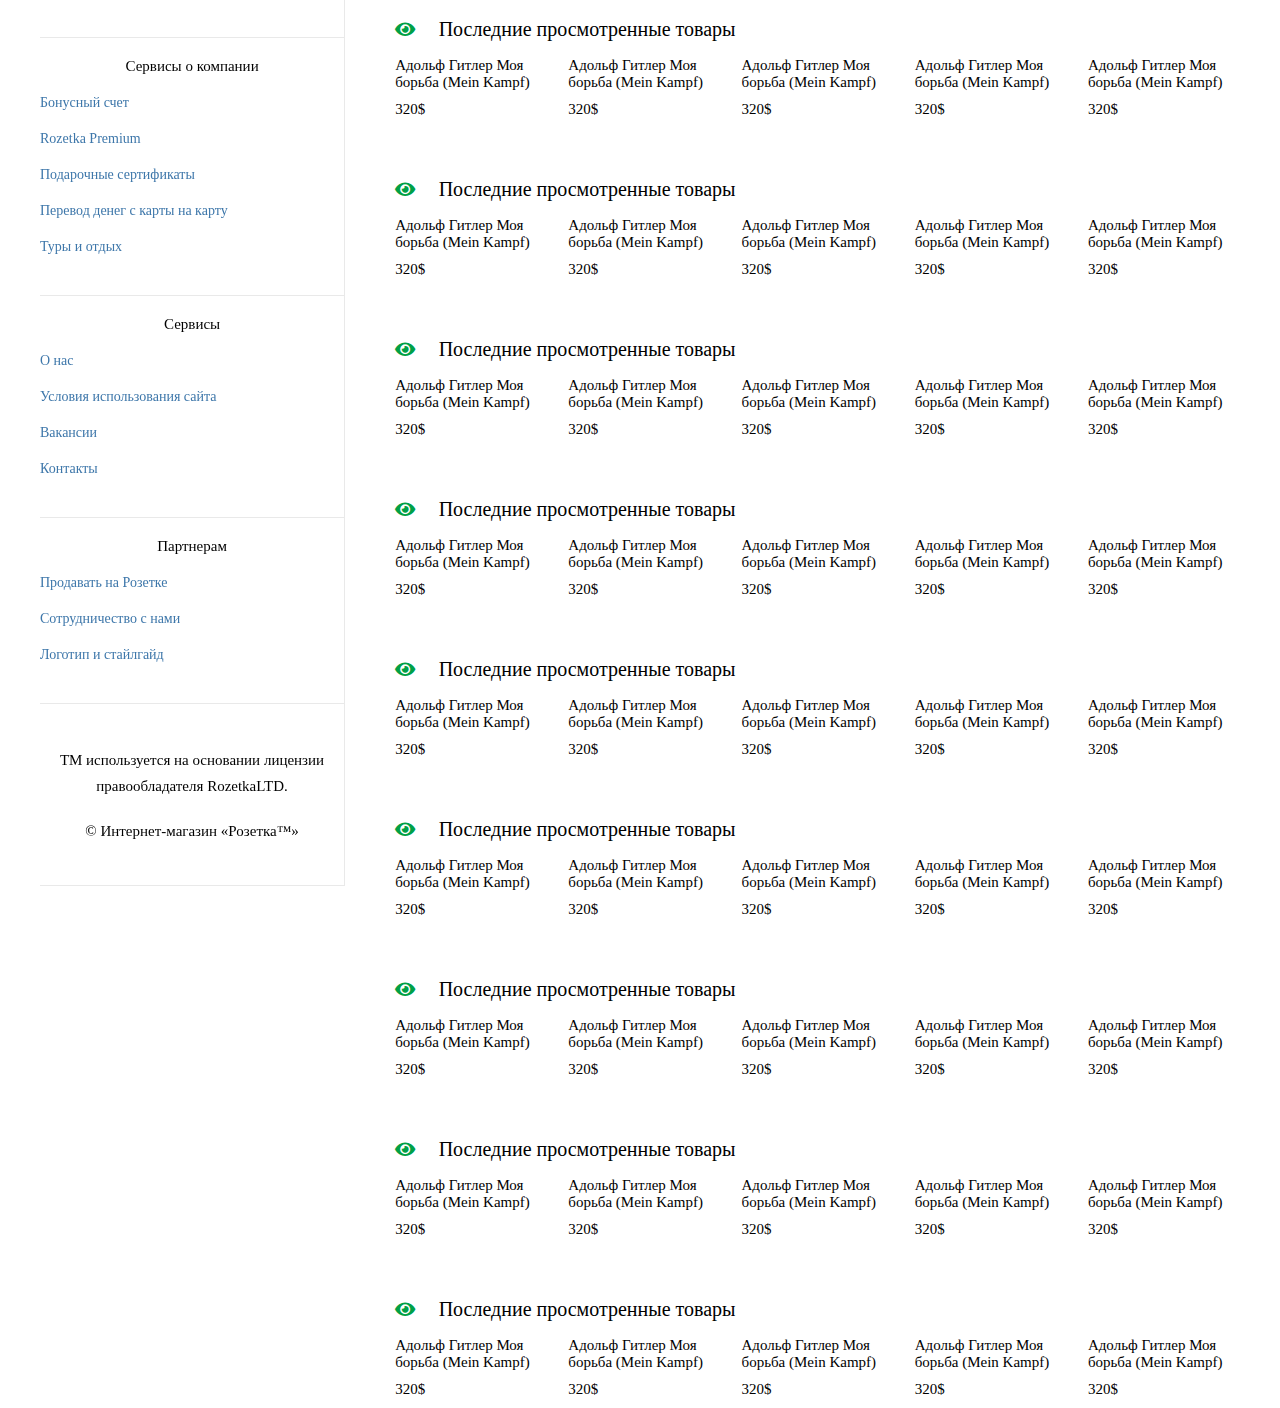
==== commit 55ef96ff: "update" ====
--- a/index.html
+++ b/index.html
@@ -16,15 +16,15 @@
 			<div class="wrapper">
 				<div class="top-header">
 					<div class="left">
-						<a class="fas fa-phone-alt">(097)-988-0784</a>
-						<a href="question.html">Контакты</a>
-						<a href="help.html">Помощь</a>
-						<a>Наш ответ COVID-19</a>
-					</div>
-					<div class="rigth">
-						<span>RU | UA</span>
-						<span class="select-city">Город</span>
-						<span class="sign-in">Здраствуйте войдите в личный кабинет</span>
+						<a class="link-header fas fa-phone-alt btn-open-window">(097)-988-0784</a>
+						<a  class="link-header" href="question.html">Контакты</a>
+						<a  class="link-header" href="help.html">Помощь</a>
+						<a class="link-header">Наш ответ COVID-19</a>
+					</div>
+					<div class="right">
+						<span class="link-header">RU | UA</span>
+						<span class="link-header select-city btn-open-window">Город</span>
+						<span class="link-header sign-in btn-open-window">Здраствуйте войдите в личный кабинет</span>
 					</div>
 				</div>
 				<div class="down-header">
@@ -37,8 +37,8 @@
 						<button class="btn-show-catalog btn"><span class="icon fas fa-bars"></span> Каталог товаров</button>
 					</div>
 					<form action="post">
-						<input type="search" placeholder="Я ищу..." class="test">
-						<input type="button" value="Найти">	
+						<input type="search" placeholder="Я ищу..." class="search-form-header">
+						<input type="button" value="Найти" class="btn-form-header">	
 					</form>
 					<div class="menu">
 						<a href="premium.html" class="btn-menu">Попробуй премиум</a>
@@ -80,8 +80,8 @@
 						</div>
 						<div class="app">
 							<h5 class="title-app">Устанавляивайте наши приложения</h5>
-							<a href=""><img src="https://xl-static.rozetka.com.ua/assets/img/design/button-google-play-ru.svg" alt=""></a>
-							<a href=""><img src="https://xl-static.rozetka.com.ua/assets/img/design/button-appstore-ru.svg" alt=""></a>
+							<a href="" class="link-app"><img src="https://xl-static.rozetka.com.ua/assets/img/design/button-google-play-ru.svg" alt=""></a>
+							<a href="" class="link-app"><img src="https://xl-static.rozetka.com.ua/assets/img/design/button-appstore-ru.svg" alt=""></a>
 						</div>
 						<div class="call-center">
 							<h5 class="title-call-center">График работы Call-центра</h5>
@@ -114,39 +114,39 @@
 						</div>
 						<div class="mini-info">
 							<h5 class="title-mini-info">Помощь</h5>
-							<a href="">Доставка и оплата</a>
-							<a href="">Кредит</a>
-							<a href="">Гарантия</a>
-							<a href="">Возврат товара</a>
-							<a href="">Сервисные центры</a>
-							<a href="">Отследить заказ</a>
+							<a href="" class="link-mini-info">Доставка и оплата</a>
+							<a href="" class="link-mini-info">Кредит</a>
+							<a href="" class="link-mini-info">Гарантия</a>
+							<a href="" class="link-mini-info">Возврат товара</a>
+							<a href="" class="link-mini-info">Сервисные центры</a>
+							<a href="" class="link-mini-info">Отследить заказ</a>
 						</div>
 						<div class="mini-info">
 							<h5 class="title-mini-info">Сервисы о компании</h5>
-							<a href="">Бонусный счет</a>
-							<a href="">Rozetka Premium</a>
-							<a href="">Подарочные сертификаты</a>
-							<a href="">Перевод денег с карты на карту</a>
-							<a href="">Туры и отдых</a>
+							<a href="" class="link-mini-info">Бонусный счет</a>
+							<a href="" class="link-mini-info">Rozetka Premium</a>
+							<a href="" class="link-mini-info">Подарочные сертификаты</a>
+							<a href="" class="link-mini-info">Перевод денег с карты на карту</a>
+							<a href="" class="link-mini-info">Туры и отдых</a>
 						</div>
 						<div class="mini-info">
 							<h5 class="title-mini-info">Сервисы</h5>
-							<a href="">О нас</a>
-							<a href="">Условия использования сайта</a>
-							<a href="">Вакансии</a>
-							<a href="">Контакты</a>
+							<a href="" class="link-mini-info">О нас</a>
+							<a href="" class="link-mini-info">Условия использования сайта</a>
+							<a href="" class="link-mini-info">Вакансии</a>
+							<a href="" class="link-mini-info">Контакты</a>
 						</div>
 						<div class="mini-info">
 							<h5 class="title-mini-info">Партнерам</h5>
-							<a href="">Продавать на Розетке</a>
-							<a href="">Сотрудничество с нами</a>
-							<a href="">Логотип и стайлгайд</a>
+							<a href="" class="link-mini-info">Продавать на Розетке</a>
+							<a href="" class="link-mini-info">Сотрудничество с нами</a>
+							<a href="" class="link-mini-info">Логотип и стайлгайд</a>
 						</div>
 						<div class="card">
 							<img src="https://xl-static.rozetka.com.ua/assets/img/design/mastercard-logo.svg" alt="">
 							<img src="https://xl-static.rozetka.com.ua/assets/img/design/visa-logo.svg" alt="">
-							<p class="license">ТМ используется на основании лицензии правообладателя RozetkaLTD.</p>
-							<p class="description">© Интернет-магазин «Розетка™»</p>
+							<p class="text-card">ТМ используется на основании лицензии правообладателя RozetkaLTD.</p>
+							<p class="text-card">© Интернет-магазин «Розетка™»</p>
 						</div>
 					</aside>
 					<div class="product">
@@ -161,28 +161,28 @@
 							<div class="cards">
 								<div class="card">
 									<img src="https://i1.rozetka.ua/goods/14686191/136400312_images_14686191624.jpg" alt="">
-									<p>Адольф Гитлер Моя борьба (Mein Kampf) </p>
-									<p>320$</p>
-								</div>
-								<div class="card">
-									<img src="https://i1.rozetka.ua/goods/14686191/136400312_images_14686191624.jpg" alt="">
-									<p>Адольф Гитлер Моя борьба (Mein Kampf) </p>
-									<p>320$</p>
-								</div>
-								<div class="card">
-									<img src="https://i1.rozetka.ua/goods/14686191/136400312_images_14686191624.jpg" alt="">
-									<p>Адольф Гитлер Моя борьба (Mein Kampf) </p>
-									<p>320$</p>
-								</div>
-								<div class="card">
-									<img src="https://i1.rozetka.ua/goods/14686191/136400312_images_14686191624.jpg" alt="">
-									<p>Адольф Гитлер Моя борьба (Mein Kampf) </p>
-									<p>320$</p>
-								</div>
-								<div class="card">
-									<img src="https://i1.rozetka.ua/goods/14686191/136400312_images_14686191624.jpg" alt="">
-									<p>Адольф Гитлер Моя борьба (Mein Kampf) </p>
-									<p>320$</p>
+									<p class="text-card">Адольф Гитлер Моя борьба (Mein Kampf) </p>
+									<p class="text-card">320$</p>
+								</div>
+								<div class="card">
+									<img src="https://i1.rozetka.ua/goods/14686191/136400312_images_14686191624.jpg" alt="">
+									<p class="text-card">Адольф Гитлер Моя борьба (Mein Kampf) </p>
+									<p class="text-card">320$</p>
+								</div>
+								<div class="card">
+									<img src="https://i1.rozetka.ua/goods/14686191/136400312_images_14686191624.jpg" alt="">
+									<p class="text-card">Адольф Гитлер Моя борьба (Mein Kampf) </p>
+									<p class="text-card">320$</p>
+								</div>
+								<div class="card">
+									<img src="https://i1.rozetka.ua/goods/14686191/136400312_images_14686191624.jpg" alt="">
+									<p class="text-card">Адольф Гитлер Моя борьба (Mein Kampf) </p>
+									<p class="text-card">320$</p>
+								</div>
+								<div class="card">
+									<img src="https://i1.rozetka.ua/goods/14686191/136400312_images_14686191624.jpg" alt="">
+									<p class="text-card">Адольф Гитлер Моя борьба (Mein Kampf) </p>
+									<p class="text-card">320$</p>
 								</div>
 							</div>
 						</section>
@@ -192,28 +192,28 @@
 							<div class="cards">
 								<div class="card">
 									<img src="https://i1.rozetka.ua/goods/14686191/136400312_images_14686191624.jpg" alt="">
-									<p>Адольф Гитлер Моя борьба (Mein Kampf) </p>
-									<p>320$</p>
-								</div>
-								<div class="card">
-									<img src="https://i1.rozetka.ua/goods/14686191/136400312_images_14686191624.jpg" alt="">
-									<p>Адольф Гитлер Моя борьба (Mein Kampf) </p>
-									<p>320$</p>
-								</div>
-								<div class="card">
-									<img src="https://i1.rozetka.ua/goods/14686191/136400312_images_14686191624.jpg" alt="">
-									<p>Адольф Гитлер Моя борьба (Mein Kampf) </p>
-									<p>320$</p>
-								</div>
-								<div class="card">
-									<img src="https://i1.rozetka.ua/goods/14686191/136400312_images_14686191624.jpg" alt="">
-									<p>Адольф Гитлер Моя борьба (Mein Kampf) </p>
-									<p>320$</p>
-								</div>
-								<div class="card">
-									<img src="https://i1.rozetka.ua/goods/14686191/136400312_images_14686191624.jpg" alt="">
-									<p>Адольф Гитлер Моя борьба (Mein Kampf) </p>
-									<p>320$</p>
+									<p class="text-card">Адольф Гитлер Моя борьба (Mein Kampf) </p>
+									<p class="text-card">320$</p>
+								</div>
+								<div class="card">
+									<img src="https://i1.rozetka.ua/goods/14686191/136400312_images_14686191624.jpg" alt="">
+									<p class="text-card">Адольф Гитлер Моя борьба (Mein Kampf) </p>
+									<p class="text-card">320$</p>
+								</div>
+								<div class="card">
+									<img src="https://i1.rozetka.ua/goods/14686191/136400312_images_14686191624.jpg" alt="">
+									<p class="text-card">Адольф Гитлер Моя борьба (Mein Kampf) </p>
+									<p class="text-card">320$</p>
+								</div>
+								<div class="card">
+									<img src="https://i1.rozetka.ua/goods/14686191/136400312_images_14686191624.jpg" alt="">
+									<p class="text-card">Адольф Гитлер Моя борьба (Mein Kampf) </p>
+									<p class="text-card">320$</p>
+								</div>
+								<div class="card">
+									<img src="https://i1.rozetka.ua/goods/14686191/136400312_images_14686191624.jpg" alt="">
+									<p class="text-card">Адольф Гитлер Моя борьба (Mein Kampf) </p>
+									<p class="text-card">320$</p>
 								</div>
 							</div>
 						</section>
@@ -223,28 +223,28 @@
 							<div class="cards">
 								<div class="card">
 									<img src="https://i1.rozetka.ua/goods/14686191/136400312_images_14686191624.jpg" alt="">
-									<p>Адольф Гитлер Моя борьба (Mein Kampf) </p>
-									<p>320$</p>
-								</div>
-								<div class="card">
-									<img src="https://i1.rozetka.ua/goods/14686191/136400312_images_14686191624.jpg" alt="">
-									<p>Адольф Гитлер Моя борьба (Mein Kampf) </p>
-									<p>320$</p>
-								</div>
-								<div class="card">
-									<img src="https://i1.rozetka.ua/goods/14686191/136400312_images_14686191624.jpg" alt="">
-									<p>Адольф Гитлер Моя борьба (Mein Kampf) </p>
-									<p>320$</p>
-								</div>
-								<div class="card">
-									<img src="https://i1.rozetka.ua/goods/14686191/136400312_images_14686191624.jpg" alt="">
-									<p>Адольф Гитлер Моя борьба (Mein Kampf) </p>
-									<p>320$</p>
-								</div>
-								<div class="card">
-									<img src="https://i1.rozetka.ua/goods/14686191/136400312_images_14686191624.jpg" alt="">
-									<p>Адольф Гитлер Моя борьба (Mein Kampf) </p>
-									<p>320$</p>
+									<p class="text-card">Адольф Гитлер Моя борьба (Mein Kampf) </p>
+									<p class="text-card">320$</p>
+								</div>
+								<div class="card">
+									<img src="https://i1.rozetka.ua/goods/14686191/136400312_images_14686191624.jpg" alt="">
+									<p class="text-card">Адольф Гитлер Моя борьба (Mein Kampf) </p>
+									<p class="text-card">320$</p>
+								</div>
+								<div class="card">
+									<img src="https://i1.rozetka.ua/goods/14686191/136400312_images_14686191624.jpg" alt="">
+									<p class="text-card">Адольф Гитлер Моя борьба (Mein Kampf) </p>
+									<p class="text-card">320$</p>
+								</div>
+								<div class="card">
+									<img src="https://i1.rozetka.ua/goods/14686191/136400312_images_14686191624.jpg" alt="">
+									<p class="text-card">Адольф Гитлер Моя борьба (Mein Kampf) </p>
+									<p class="text-card">320$</p>
+								</div>
+								<div class="card">
+									<img src="https://i1.rozetka.ua/goods/14686191/136400312_images_14686191624.jpg" alt="">
+									<p class="text-card">Адольф Гитлер Моя борьба (Mein Kampf) </p>
+									<p class="text-card">320$</p>
 								</div>
 							</div>
 						</section>
@@ -254,28 +254,28 @@
 							<div class="cards">
 								<div class="card">
 									<img src="https://i1.rozetka.ua/goods/14686191/136400312_images_14686191624.jpg" alt="">
-									<p>Адольф Гитлер Моя борьба (Mein Kampf) </p>
-									<p>320$</p>
-								</div>
-								<div class="card">
-									<img src="https://i1.rozetka.ua/goods/14686191/136400312_images_14686191624.jpg" alt="">
-									<p>Адольф Гитлер Моя борьба (Mein Kampf) </p>
-									<p>320$</p>
-								</div>
-								<div class="card">
-									<img src="https://i1.rozetka.ua/goods/14686191/136400312_images_14686191624.jpg" alt="">
-									<p>Адольф Гитлер Моя борьба (Mein Kampf) </p>
-									<p>320$</p>
-								</div>
-								<div class="card">
-									<img src="https://i1.rozetka.ua/goods/14686191/136400312_images_14686191624.jpg" alt="">
-									<p>Адольф Гитлер Моя борьба (Mein Kampf) </p>
-									<p>320$</p>
-								</div>
-								<div class="card">
-									<img src="https://i1.rozetka.ua/goods/14686191/136400312_images_14686191624.jpg" alt="">
-									<p>Адольф Гитлер Моя борьба (Mein Kampf) </p>
-									<p>320$</p>
+									<p class="text-card">Адольф Гитлер Моя борьба (Mein Kampf) </p>
+									<p class="text-card">320$</p>
+								</div>
+								<div class="card">
+									<img src="https://i1.rozetka.ua/goods/14686191/136400312_images_14686191624.jpg" alt="">
+									<p class="text-card">Адольф Гитлер Моя борьба (Mein Kampf) </p>
+									<p class="text-card">320$</p>
+								</div>
+								<div class="card">
+									<img src="https://i1.rozetka.ua/goods/14686191/136400312_images_14686191624.jpg" alt="">
+									<p class="text-card">Адольф Гитлер Моя борьба (Mein Kampf) </p>
+									<p class="text-card">320$</p>
+								</div>
+								<div class="card">
+									<img src="https://i1.rozetka.ua/goods/14686191/136400312_images_14686191624.jpg" alt="">
+									<p class="text-card">Адольф Гитлер Моя борьба (Mein Kampf) </p>
+									<p class="text-card">320$</p>
+								</div>
+								<div class="card">
+									<img src="https://i1.rozetka.ua/goods/14686191/136400312_images_14686191624.jpg" alt="">
+									<p class="text-card">Адольф Гитлер Моя борьба (Mein Kampf) </p>
+									<p class="text-card">320$</p>
 								</div>
 							</div>
 						</section>
@@ -285,28 +285,28 @@
 							<div class="cards">
 								<div class="card">
 									<img src="https://i1.rozetka.ua/goods/14686191/136400312_images_14686191624.jpg" alt="">
-									<p>Адольф Гитлер Моя борьба (Mein Kampf) </p>
-									<p>320$</p>
-								</div>
-								<div class="card">
-									<img src="https://i1.rozetka.ua/goods/14686191/136400312_images_14686191624.jpg" alt="">
-									<p>Адольф Гитлер Моя борьба (Mein Kampf) </p>
-									<p>320$</p>
-								</div>
-								<div class="card">
-									<img src="https://i1.rozetka.ua/goods/14686191/136400312_images_14686191624.jpg" alt="">
-									<p>Адольф Гитлер Моя борьба (Mein Kampf) </p>
-									<p>320$</p>
-								</div>
-								<div class="card">
-									<img src="https://i1.rozetka.ua/goods/14686191/136400312_images_14686191624.jpg" alt="">
-									<p>Адольф Гитлер Моя борьба (Mein Kampf) </p>
-									<p>320$</p>
-								</div>
-								<div class="card">
-									<img src="https://i1.rozetka.ua/goods/14686191/136400312_images_14686191624.jpg" alt="">
-									<p>Адольф Гитлер Моя борьба (Mein Kampf) </p>
-									<p>320$</p>
+									<p class="text-card">Адольф Гитлер Моя борьба (Mein Kampf) </p>
+									<p class="text-card">320$</p>
+								</div>
+								<div class="card">
+									<img src="https://i1.rozetka.ua/goods/14686191/136400312_images_14686191624.jpg" alt="">
+									<p class="text-card">Адольф Гитлер Моя борьба (Mein Kampf) </p>
+									<p class="text-card">320$</p>
+								</div>
+								<div class="card">
+									<img src="https://i1.rozetka.ua/goods/14686191/136400312_images_14686191624.jpg" alt="">
+									<p class="text-card">Адольф Гитлер Моя борьба (Mein Kampf) </p>
+									<p class="text-card">320$</p>
+								</div>
+								<div class="card">
+									<img src="https://i1.rozetka.ua/goods/14686191/136400312_images_14686191624.jpg" alt="">
+									<p class="text-card">Адольф Гитлер Моя борьба (Mein Kampf) </p>
+									<p class="text-card">320$</p>
+								</div>
+								<div class="card">
+									<img src="https://i1.rozetka.ua/goods/14686191/136400312_images_14686191624.jpg" alt="">
+									<p class="text-card">Адольф Гитлер Моя борьба (Mein Kampf) </p>
+									<p class="text-card">320$</p>
 								</div>
 							</div>
 						</section>
@@ -316,28 +316,28 @@
 							<div class="cards">
 								<div class="card">
 									<img src="https://i1.rozetka.ua/goods/14686191/136400312_images_14686191624.jpg" alt="">
-									<p>Адольф Гитлер Моя борьба (Mein Kampf) </p>
-									<p>320$</p>
-								</div>
-								<div class="card">
-									<img src="https://i1.rozetka.ua/goods/14686191/136400312_images_14686191624.jpg" alt="">
-									<p>Адольф Гитлер Моя борьба (Mein Kampf) </p>
-									<p>320$</p>
-								</div>
-								<div class="card">
-									<img src="https://i1.rozetka.ua/goods/14686191/136400312_images_14686191624.jpg" alt="">
-									<p>Адольф Гитлер Моя борьба (Mein Kampf) </p>
-									<p>320$</p>
-								</div>
-								<div class="card">
-									<img src="https://i1.rozetka.ua/goods/14686191/136400312_images_14686191624.jpg" alt="">
-									<p>Адольф Гитлер Моя борьба (Mein Kampf) </p>
-									<p>320$</p>
-								</div>
-								<div class="card">
-									<img src="https://i1.rozetka.ua/goods/14686191/136400312_images_14686191624.jpg" alt="">
-									<p>Адольф Гитлер Моя борьба (Mein Kampf) </p>
-									<p>320$</p>
+									<p class="text-card">Адольф Гитлер Моя борьба (Mein Kampf) </p>
+									<p class="text-card">320$</p>
+								</div>
+								<div class="card">
+									<img src="https://i1.rozetka.ua/goods/14686191/136400312_images_14686191624.jpg" alt="">
+									<p class="text-card">Адольф Гитлер Моя борьба (Mein Kampf) </p>
+									<p class="text-card">320$</p>
+								</div>
+								<div class="card">
+									<img src="https://i1.rozetka.ua/goods/14686191/136400312_images_14686191624.jpg" alt="">
+									<p class="text-card">Адольф Гитлер Моя борьба (Mein Kampf) </p>
+									<p class="text-card">320$</p>
+								</div>
+								<div class="card">
+									<img src="https://i1.rozetka.ua/goods/14686191/136400312_images_14686191624.jpg" alt="">
+									<p class="text-card">Адольф Гитлер Моя борьба (Mein Kampf) </p>
+									<p class="text-card">320$</p>
+								</div>
+								<div class="card">
+									<img src="https://i1.rozetka.ua/goods/14686191/136400312_images_14686191624.jpg" alt="">
+									<p class="text-card">Адольф Гитлер Моя борьба (Mein Kampf) </p>
+									<p class="text-card">320$</p>
 								</div>
 							</div>
 						</section>
@@ -378,28 +378,28 @@
 							<div class="cards">
 								<div class="card">
 									<img src="https://i1.rozetka.ua/goods/14686191/136400312_images_14686191624.jpg" alt="">
-									<p>Адольф Гитлер Моя борьба (Mein Kampf) </p>
-									<p>320$</p>
-								</div>
-								<div class="card">
-									<img src="https://i1.rozetka.ua/goods/14686191/136400312_images_14686191624.jpg" alt="">
-									<p>Адольф Гитлер Моя борьба (Mein Kampf) </p>
-									<p>320$</p>
-								</div>
-								<div class="card">
-									<img src="https://i1.rozetka.ua/goods/14686191/136400312_images_14686191624.jpg" alt="">
-									<p>Адольф Гитлер Моя борьба (Mein Kampf) </p>
-									<p>320$</p>
-								</div>
-								<div class="card">
-									<img src="https://i1.rozetka.ua/goods/14686191/136400312_images_14686191624.jpg" alt="">
-									<p>Адольф Гитлер Моя борьба (Mein Kampf) </p>
-									<p>320$</p>
-								</div>
-								<div class="card">
-									<img src="https://i1.rozetka.ua/goods/14686191/136400312_images_14686191624.jpg" alt="">
-									<p>Адольф Гитлер Моя борьба (Mein Kampf) </p>
-									<p>320$</p>
+									<p class="text-card">Адольф Гитлер Моя борьба (Mein Kampf) </p>
+									<p class="text-card">320$</p>
+								</div>
+								<div class="card">
+									<img src="https://i1.rozetka.ua/goods/14686191/136400312_images_14686191624.jpg" alt="">
+									<p class="text-card">Адольф Гитлер Моя борьба (Mein Kampf) </p>
+									<p class="text-card">320$</p>
+								</div>
+								<div class="card">
+									<img src="https://i1.rozetka.ua/goods/14686191/136400312_images_14686191624.jpg" alt="">
+									<p class="text-card">Адольф Гитлер Моя борьба (Mein Kampf) </p>
+									<p class="text-card">320$</p>
+								</div>
+								<div class="card">
+									<img src="https://i1.rozetka.ua/goods/14686191/136400312_images_14686191624.jpg" alt="">
+									<p class="text-card">Адольф Гитлер Моя борьба (Mein Kampf) </p>
+									<p class="text-card">320$</p>
+								</div>
+								<div class="card">
+									<img src="https://i1.rozetka.ua/goods/14686191/136400312_images_14686191624.jpg" alt="">
+									<p class="text-card">Адольф Гитлер Моя борьба (Mein Kampf) </p>
+									<p class="text-card">320$</p>
 								</div>
 							</div>
 						</section>
@@ -409,28 +409,28 @@
 							<div class="cards">
 								<div class="card">
 									<img src="https://i1.rozetka.ua/goods/14686191/136400312_images_14686191624.jpg" alt="">
-									<p>Адольф Гитлер Моя борьба (Mein Kampf) </p>
-									<p>320$</p>
-								</div>
-								<div class="card">
-									<img src="https://i1.rozetka.ua/goods/14686191/136400312_images_14686191624.jpg" alt="">
-									<p>Адольф Гитлер Моя борьба (Mein Kampf) </p>
-									<p>320$</p>
-								</div>
-								<div class="card">
-									<img src="https://i1.rozetka.ua/goods/14686191/136400312_images_14686191624.jpg" alt="">
-									<p>Адольф Гитлер Моя борьба (Mein Kampf) </p>
-									<p>320$</p>
-								</div>
-								<div class="card">
-									<img src="https://i1.rozetka.ua/goods/14686191/136400312_images_14686191624.jpg" alt="">
-									<p>Адольф Гитлер Моя борьба (Mein Kampf) </p>
-									<p>320$</p>
-								</div>
-								<div class="card">
-									<img src="https://i1.rozetka.ua/goods/14686191/136400312_images_14686191624.jpg" alt="">
-									<p>Адольф Гитлер Моя борьба (Mein Kampf) </p>
-									<p>320$</p>
+									<p class="text-card">Адольф Гитлер Моя борьба (Mein Kampf) </p>
+									<p class="text-card">320$</p>
+								</div>
+								<div class="card">
+									<img src="https://i1.rozetka.ua/goods/14686191/136400312_images_14686191624.jpg" alt="">
+									<p class="text-card">Адольф Гитлер Моя борьба (Mein Kampf) </p>
+									<p class="text-card">320$</p>
+								</div>
+								<div class="card">
+									<img src="https://i1.rozetka.ua/goods/14686191/136400312_images_14686191624.jpg" alt="">
+									<p class="text-card">Адольф Гитлер Моя борьба (Mein Kampf) </p>
+									<p class="text-card">320$</p>
+								</div>
+								<div class="card">
+									<img src="https://i1.rozetka.ua/goods/14686191/136400312_images_14686191624.jpg" alt="">
+									<p class="text-card">Адольф Гитлер Моя борьба (Mein Kampf) </p>
+									<p class="text-card">320$</p>
+								</div>
+								<div class="card">
+									<img src="https://i1.rozetka.ua/goods/14686191/136400312_images_14686191624.jpg" alt="">
+									<p class="text-card">Адольф Гитлер Моя борьба (Mein Kampf) </p>
+									<p class="text-card">320$</p>
 								</div>
 							</div>
 						</section>
@@ -440,28 +440,28 @@
 							<div class="cards">
 								<div class="card">
 									<img src="https://i1.rozetka.ua/goods/14686191/136400312_images_14686191624.jpg" alt="">
-									<p>Адольф Гитлер Моя борьба (Mein Kampf) </p>
-									<p>320$</p>
-								</div>
-								<div class="card">
-									<img src="https://i1.rozetka.ua/goods/14686191/136400312_images_14686191624.jpg" alt="">
-									<p>Адольф Гитлер Моя борьба (Mein Kampf) </p>
-									<p>320$</p>
-								</div>
-								<div class="card">
-									<img src="https://i1.rozetka.ua/goods/14686191/136400312_images_14686191624.jpg" alt="">
-									<p>Адольф Гитлер Моя борьба (Mein Kampf) </p>
-									<p>320$</p>
-								</div>
-								<div class="card">
-									<img src="https://i1.rozetka.ua/goods/14686191/136400312_images_14686191624.jpg" alt="">
-									<p>Адольф Гитлер Моя борьба (Mein Kampf) </p>
-									<p>320$</p>
-								</div>
-								<div class="card">
-									<img src="https://i1.rozetka.ua/goods/14686191/136400312_images_14686191624.jpg" alt="">
-									<p>Адольф Гитлер Моя борьба (Mein Kampf) </p>
-									<p>320$</p>
+									<p class="text-card">Адольф Гитлер Моя борьба (Mein Kampf) </p>
+									<p class="text-card">320$</p>
+								</div>
+								<div class="card">
+									<img src="https://i1.rozetka.ua/goods/14686191/136400312_images_14686191624.jpg" alt="">
+									<p class="text-card">Адольф Гитлер Моя борьба (Mein Kampf) </p>
+									<p class="text-card">320$</p>
+								</div>
+								<div class="card">
+									<img src="https://i1.rozetka.ua/goods/14686191/136400312_images_14686191624.jpg" alt="">
+									<p class="text-card">Адольф Гитлер Моя борьба (Mein Kampf) </p>
+									<p class="text-card">320$</p>
+								</div>
+								<div class="card">
+									<img src="https://i1.rozetka.ua/goods/14686191/136400312_images_14686191624.jpg" alt="">
+									<p class="text-card">Адольф Гитлер Моя борьба (Mein Kampf) </p>
+									<p class="text-card">320$</p>
+								</div>
+								<div class="card">
+									<img src="https://i1.rozetka.ua/goods/14686191/136400312_images_14686191624.jpg" alt="">
+									<p class="text-card">Адольф Гитлер Моя борьба (Mein Kampf) </p>
+									<p class="text-card">320$</p>
 								</div>
 							</div>
 						</section>
@@ -471,28 +471,28 @@
 							<div class="cards">
 								<div class="card">
 									<img src="https://i1.rozetka.ua/goods/14686191/136400312_images_14686191624.jpg" alt="">
-									<p>Адольф Гитлер Моя борьба (Mein Kampf) </p>
-									<p>320$</p>
-								</div>
-								<div class="card">
-									<img src="https://i1.rozetka.ua/goods/14686191/136400312_images_14686191624.jpg" alt="">
-									<p>Адольф Гитлер Моя борьба (Mein Kampf) </p>
-									<p>320$</p>
-								</div>
-								<div class="card">
-									<img src="https://i1.rozetka.ua/goods/14686191/136400312_images_14686191624.jpg" alt="">
-									<p>Адольф Гитлер Моя борьба (Mein Kampf) </p>
-									<p>320$</p>
-								</div>
-								<div class="card">
-									<img src="https://i1.rozetka.ua/goods/14686191/136400312_images_14686191624.jpg" alt="">
-									<p>Адольф Гитлер Моя борьба (Mein Kampf) </p>
-									<p>320$</p>
-								</div>
-								<div class="card">
-									<img src="https://i1.rozetka.ua/goods/14686191/136400312_images_14686191624.jpg" alt="">
-									<p>Адольф Гитлер Моя борьба (Mein Kampf) </p>
-									<p>320$</p>
+									<p class="text-card">Адольф Гитлер Моя борьба (Mein Kampf) </p>
+									<p class="text-card">320$</p>
+								</div>
+								<div class="card">
+									<img src="https://i1.rozetka.ua/goods/14686191/136400312_images_14686191624.jpg" alt="">
+									<p class="text-card">Адольф Гитлер Моя борьба (Mein Kampf) </p>
+									<p class="text-card">320$</p>
+								</div>
+								<div class="card">
+									<img src="https://i1.rozetka.ua/goods/14686191/136400312_images_14686191624.jpg" alt="">
+									<p class="text-card">Адольф Гитлер Моя борьба (Mein Kampf) </p>
+									<p class="text-card">320$</p>
+								</div>
+								<div class="card">
+									<img src="https://i1.rozetka.ua/goods/14686191/136400312_images_14686191624.jpg" alt="">
+									<p class="text-card">Адольф Гитлер Моя борьба (Mein Kampf) </p>
+									<p class="text-card">320$</p>
+								</div>
+								<div class="card">
+									<img src="https://i1.rozetka.ua/goods/14686191/136400312_images_14686191624.jpg" alt="">
+									<p class="text-card">Адольф Гитлер Моя борьба (Mein Kampf) </p>
+									<p class="text-card">320$</p>
 								</div>
 							</div>
 						</section>
@@ -502,28 +502,28 @@
 							<div class="cards">
 								<div class="card">
 									<img src="https://i1.rozetka.ua/goods/14686191/136400312_images_14686191624.jpg" alt="">
-									<p>Адольф Гитлер Моя борьба (Mein Kampf) </p>
-									<p>320$</p>
-								</div>
-								<div class="card">
-									<img src="https://i1.rozetka.ua/goods/14686191/136400312_images_14686191624.jpg" alt="">
-									<p>Адольф Гитлер Моя борьба (Mein Kampf) </p>
-									<p>320$</p>
-								</div>
-								<div class="card">
-									<img src="https://i1.rozetka.ua/goods/14686191/136400312_images_14686191624.jpg" alt="">
-									<p>Адольф Гитлер Моя борьба (Mein Kampf) </p>
-									<p>320$</p>
-								</div>
-								<div class="card">
-									<img src="https://i1.rozetka.ua/goods/14686191/136400312_images_14686191624.jpg" alt="">
-									<p>Адольф Гитлер Моя борьба (Mein Kampf) </p>
-									<p>320$</p>
-								</div>
-								<div class="card">
-									<img src="https://i1.rozetka.ua/goods/14686191/136400312_images_14686191624.jpg" alt="">
-									<p>Адольф Гитлер Моя борьба (Mein Kampf) </p>
-									<p>320$</p>
+									<p class="text-card">Адольф Гитлер Моя борьба (Mein Kampf) </p>
+									<p class="text-card">320$</p>
+								</div>
+								<div class="card">
+									<img src="https://i1.rozetka.ua/goods/14686191/136400312_images_14686191624.jpg" alt="">
+									<p class="text-card">Адольф Гитлер Моя борьба (Mein Kampf) </p>
+									<p class="text-card">320$</p>
+								</div>
+								<div class="card">
+									<img src="https://i1.rozetka.ua/goods/14686191/136400312_images_14686191624.jpg" alt="">
+									<p class="text-card">Адольф Гитлер Моя борьба (Mein Kampf) </p>
+									<p class="text-card">320$</p>
+								</div>
+								<div class="card">
+									<img src="https://i1.rozetka.ua/goods/14686191/136400312_images_14686191624.jpg" alt="">
+									<p class="text-card">Адольф Гитлер Моя борьба (Mein Kampf) </p>
+									<p class="text-card">320$</p>
+								</div>
+								<div class="card">
+									<img src="https://i1.rozetka.ua/goods/14686191/136400312_images_14686191624.jpg" alt="">
+									<p class="text-card">Адольф Гитлер Моя борьба (Mein Kampf) </p>
+									<p class="text-card">320$</p>
 								</div>
 							</div>
 						</section>
@@ -533,28 +533,28 @@
 							<div class="cards">
 								<div class="card">
 									<img src="https://i1.rozetka.ua/goods/14686191/136400312_images_14686191624.jpg" alt="">
-									<p>Адольф Гитлер Моя борьба (Mein Kampf) </p>
-									<p>320$</p>
-								</div>
-								<div class="card">
-									<img src="https://i1.rozetka.ua/goods/14686191/136400312_images_14686191624.jpg" alt="">
-									<p>Адольф Гитлер Моя борьба (Mein Kampf) </p>
-									<p>320$</p>
-								</div>
-								<div class="card">
-									<img src="https://i1.rozetka.ua/goods/14686191/136400312_images_14686191624.jpg" alt="">
-									<p>Адольф Гитлер Моя борьба (Mein Kampf) </p>
-									<p>320$</p>
-								</div>
-								<div class="card">
-									<img src="https://i1.rozetka.ua/goods/14686191/136400312_images_14686191624.jpg" alt="">
-									<p>Адольф Гитлер Моя борьба (Mein Kampf) </p>
-									<p>320$</p>
-								</div>
-								<div class="card">
-									<img src="https://i1.rozetka.ua/goods/14686191/136400312_images_14686191624.jpg" alt="">
-									<p>Адольф Гитлер Моя борьба (Mein Kampf) </p>
-									<p>320$</p>
+									<p class="text-card">Адольф Гитлер Моя борьба (Mein Kampf) </p>
+									<p class="text-card">320$</p>
+								</div>
+								<div class="card">
+									<img src="https://i1.rozetka.ua/goods/14686191/136400312_images_14686191624.jpg" alt="">
+									<p class="text-card">Адольф Гитлер Моя борьба (Mein Kampf) </p>
+									<p class="text-card">320$</p>
+								</div>
+								<div class="card">
+									<img src="https://i1.rozetka.ua/goods/14686191/136400312_images_14686191624.jpg" alt="">
+									<p class="text-card">Адольф Гитлер Моя борьба (Mein Kampf) </p>
+									<p class="text-card">320$</p>
+								</div>
+								<div class="card">
+									<img src="https://i1.rozetka.ua/goods/14686191/136400312_images_14686191624.jpg" alt="">
+									<p class="text-card">Адольф Гитлер Моя борьба (Mein Kampf) </p>
+									<p class="text-card">320$</p>
+								</div>
+								<div class="card">
+									<img src="https://i1.rozetka.ua/goods/14686191/136400312_images_14686191624.jpg" alt="">
+									<p class="text-card">Адольф Гитлер Моя борьба (Mein Kampf) </p>
+									<p class="text-card">320$</p>
 								</div>
 							</div>
 						</section>
@@ -564,28 +564,28 @@
 							<div class="cards">
 								<div class="card">
 									<img src="https://i1.rozetka.ua/goods/14686191/136400312_images_14686191624.jpg" alt="">
-									<p>Адольф Гитлер Моя борьба (Mein Kampf) </p>
-									<p>320$</p>
-								</div>
-								<div class="card">
-									<img src="https://i1.rozetka.ua/goods/14686191/136400312_images_14686191624.jpg" alt="">
-									<p>Адольф Гитлер Моя борьба (Mein Kampf) </p>
-									<p>320$</p>
-								</div>
-								<div class="card">
-									<img src="https://i1.rozetka.ua/goods/14686191/136400312_images_14686191624.jpg" alt="">
-									<p>Адольф Гитлер Моя борьба (Mein Kampf) </p>
-									<p>320$</p>
-								</div>
-								<div class="card">
-									<img src="https://i1.rozetka.ua/goods/14686191/136400312_images_14686191624.jpg" alt="">
-									<p>Адольф Гитлер Моя борьба (Mein Kampf) </p>
-									<p>320$</p>
-								</div>
-								<div class="card">
-									<img src="https://i1.rozetka.ua/goods/14686191/136400312_images_14686191624.jpg" alt="">
-									<p>Адольф Гитлер Моя борьба (Mein Kampf) </p>
-									<p>320$</p>
+									<p class="text-card">Адольф Гитлер Моя борьба (Mein Kampf) </p>
+									<p class="text-card">320$</p>
+								</div>
+								<div class="card">
+									<img src="https://i1.rozetka.ua/goods/14686191/136400312_images_14686191624.jpg" alt="">
+									<p class="text-card">Адольф Гитлер Моя борьба (Mein Kampf) </p>
+									<p class="text-card">320$</p>
+								</div>
+								<div class="card">
+									<img src="https://i1.rozetka.ua/goods/14686191/136400312_images_14686191624.jpg" alt="">
+									<p class="text-card">Адольф Гитлер Моя борьба (Mein Kampf) </p>
+									<p class="text-card">320$</p>
+								</div>
+								<div class="card">
+									<img src="https://i1.rozetka.ua/goods/14686191/136400312_images_14686191624.jpg" alt="">
+									<p class="text-card">Адольф Гитлер Моя борьба (Mein Kampf) </p>
+									<p class="text-card">320$</p>
+								</div>
+								<div class="card">
+									<img src="https://i1.rozetka.ua/goods/14686191/136400312_images_14686191624.jpg" alt="">
+									<p class="text-card">Адольф Гитлер Моя борьба (Mein Kampf) </p>
+									<p class="text-card">320$</p>
 								</div>
 							</div>
 						</section>
@@ -595,28 +595,28 @@
 							<div class="cards">
 								<div class="card">
 									<img src="https://i1.rozetka.ua/goods/14686191/136400312_images_14686191624.jpg" alt="">
-									<p>Адольф Гитлер Моя борьба (Mein Kampf) </p>
-									<p>320$</p>
-								</div>
-								<div class="card">
-									<img src="https://i1.rozetka.ua/goods/14686191/136400312_images_14686191624.jpg" alt="">
-									<p>Адольф Гитлер Моя борьба (Mein Kampf) </p>
-									<p>320$</p>
-								</div>
-								<div class="card">
-									<img src="https://i1.rozetka.ua/goods/14686191/136400312_images_14686191624.jpg" alt="">
-									<p>Адольф Гитлер Моя борьба (Mein Kampf) </p>
-									<p>320$</p>
-								</div>
-								<div class="card">
-									<img src="https://i1.rozetka.ua/goods/14686191/136400312_images_14686191624.jpg" alt="">
-									<p>Адольф Гитлер Моя борьба (Mein Kampf) </p>
-									<p>320$</p>
-								</div>
-								<div class="card">
-									<img src="https://i1.rozetka.ua/goods/14686191/136400312_images_14686191624.jpg" alt="">
-									<p>Адольф Гитлер Моя борьба (Mein Kampf) </p>
-									<p>320$</p>
+									<p class="text-card">Адольф Гитлер Моя борьба (Mein Kampf) </p>
+									<p class="text-card">320$</p>
+								</div>
+								<div class="card">
+									<img src="https://i1.rozetka.ua/goods/14686191/136400312_images_14686191624.jpg" alt="">
+									<p class="text-card">Адольф Гитлер Моя борьба (Mein Kampf) </p>
+									<p class="text-card">320$</p>
+								</div>
+								<div class="card">
+									<img src="https://i1.rozetka.ua/goods/14686191/136400312_images_14686191624.jpg" alt="">
+									<p class="text-card">Адольф Гитлер Моя борьба (Mein Kampf) </p>
+									<p class="text-card">320$</p>
+								</div>
+								<div class="card">
+									<img src="https://i1.rozetka.ua/goods/14686191/136400312_images_14686191624.jpg" alt="">
+									<p class="text-card">Адольф Гитлер Моя борьба (Mein Kampf) </p>
+									<p class="text-card">320$</p>
+								</div>
+								<div class="card">
+									<img src="https://i1.rozetka.ua/goods/14686191/136400312_images_14686191624.jpg" alt="">
+									<p class="text-card">Адольф Гитлер Моя борьба (Mein Kampf) </p>
+									<p class="text-card">320$</p>
 								</div>
 							</div>
 						</section>
@@ -626,28 +626,28 @@
 							<div class="cards">
 								<div class="card">
 									<img src="https://i1.rozetka.ua/goods/14686191/136400312_images_14686191624.jpg" alt="">
-									<p>Адольф Гитлер Моя борьба (Mein Kampf) </p>
-									<p>320$</p>
-								</div>
-								<div class="card">
-									<img src="https://i1.rozetka.ua/goods/14686191/136400312_images_14686191624.jpg" alt="">
-									<p>Адольф Гитлер Моя борьба (Mein Kampf) </p>
-									<p>320$</p>
-								</div>
-								<div class="card">
-									<img src="https://i1.rozetka.ua/goods/14686191/136400312_images_14686191624.jpg" alt="">
-									<p>Адольф Гитлер Моя борьба (Mein Kampf) </p>
-									<p>320$</p>
-								</div>
-								<div class="card">
-									<img src="https://i1.rozetka.ua/goods/14686191/136400312_images_14686191624.jpg" alt="">
-									<p>Адольф Гитлер Моя борьба (Mein Kampf) </p>
-									<p>320$</p>
-								</div>
-								<div class="card">
-									<img src="https://i1.rozetka.ua/goods/14686191/136400312_images_14686191624.jpg" alt="">
-									<p>Адольф Гитлер Моя борьба (Mein Kampf) </p>
-									<p>320$</p>
+									<p class="text-card">Адольф Гитлер Моя борьба (Mein Kampf) </p>
+									<p class="text-card">320$</p>
+								</div>
+								<div class="card">
+									<img src="https://i1.rozetka.ua/goods/14686191/136400312_images_14686191624.jpg" alt="">
+									<p class="text-card">Адольф Гитлер Моя борьба (Mein Kampf) </p>
+									<p class="text-card">320$</p>
+								</div>
+								<div class="card">
+									<img src="https://i1.rozetka.ua/goods/14686191/136400312_images_14686191624.jpg" alt="">
+									<p class="text-card">Адольф Гитлер Моя борьба (Mein Kampf) </p>
+									<p class="text-card">320$</p>
+								</div>
+								<div class="card">
+									<img src="https://i1.rozetka.ua/goods/14686191/136400312_images_14686191624.jpg" alt="">
+									<p class="text-card">Адольф Гитлер Моя борьба (Mein Kampf) </p>
+									<p class="text-card">320$</p>
+								</div>
+								<div class="card">
+									<img src="https://i1.rozetka.ua/goods/14686191/136400312_images_14686191624.jpg" alt="">
+									<p class="text-card">Адольф Гитлер Моя борьба (Mein Kampf) </p>
+									<p class="text-card">320$</p>
 								</div>
 							</div>
 						</section>
@@ -656,17 +656,17 @@
 			</div>
 		</div>
 		<div class="modals-windows">
-			<div class="numbers-modal-window window">
+			<div class="numbers-modal-window window window-special">
 				<h2 class="title-window">Контактные телефоны</h2>
 				<button class="btn-close-window"><span class="fas fa-times"></span></button>
 				<div class="infos">
 					<div class="order">
-						<p>Консультации и заказ по телефонам</p>
+						<p class="title-infos">Консультации и заказ по телефонам</p>
 						<a href="tel:+38 (044) 537-02-22">+38 (044) 503-80-80</a>
 						<a href="tel:+38 (044) 503-80-80">+38 (044) 503-80-80</a>
 					</div>
 					<div class="other">
-						<p>Другие продавцы:</p>
+						<p class="title-infos">Другие продавцы:</p>
 						<a href="tel:+38 (044) 537-02-22">+38 (044) 503-80-80</a>
 					</div>
 					<div class="call-center">
@@ -684,7 +684,7 @@
 					</div>
 				</div>
 			</div>
-			<div class="select-city-window window">
+			<div class="select-city-window window window-special">
 				<h2 class="title-window">Выберите свой город</h2>
 				<button class="btn-close-window"><span class="fas fa-times"></span></button>
 				<div class="infos">
@@ -700,27 +700,33 @@
 					<form action="post">
 						<h4 class="title-form">Введите населённый пункт</h4>
 						<input type="text" class="city-input">
-						<p>Например, Котюжный</p>
+						<p class="text-form-selector-city">Например, Котюжный</p>
 						<input type="button" class="ready" value="Применить">
 					</form>
 					<div class="footer-window">
-						<p>Выбор города поможет предоставить актуальную информацию о наличии товара, его цены и способов доставки в вашем городе! Это поможет сохранить больше свободного времени для вас!</p>
+						<p class="text-footer-window">Выбор города поможет предоставить актуальную информацию о наличии товара, его цены и способов доставки в вашем городе! Это поможет сохранить больше свободного времени для вас!</p>
 					</div>
 				</div>
 			</div>
-			<div class="sign sign-in-window window">
+			<div class="sign sign-in-window window window-special">
 				<h2 class="title-window">Вход</h2>
 				<button class="btn-close-window"><span class="fas fa-times"></span></button>
 				<div class="forms">
 					<form action="post" class="form-sign">
-						<h4 class="warning-messege-sign-in"></h4>
-						<input type="email" placeholder="Эл. почта или телефон" class="field-sign-in">
-						<input type="password" placeholder="Пароль" class="field-sign-in">
-						<input type="checkbox" class="remember-checkbox">
-						<span>Запомнить меня</span>
-						<a href="">Напомнить пароль</a>
-						<input type="button" class="sign-in-button" value="Войти">
-						<input type="button" class="sign-in-button" value="Зарегистрироваться">
+						<h4 class="warning-messege-sign"></h4>
+						<div class="fields">
+							<input type="email" placeholder="Эл. почта или телефон" class="field-sign-in field-sign">
+							<input type="password" placeholder="Пароль" class="field-sign-in field-sign">
+						</div>
+						<div class="other-field">
+							<input type="checkbox" class="remember-checkbox">
+							<span class="safe-me">Запомнить меня</span>
+							<a href="">Напомнить пароль</a>
+						</div>
+						<div class="field-btn">
+							<input type="button" class="sign-in-button sign-button" value="Войти">
+							<input type="button" class="sign-in-button sign-button" value="Зарегистрироваться">
+						</div>
 					</form>
 					<div class="social-sign-in">
 						<span class="auth-modal">или</span>
@@ -756,851 +762,851 @@
 					<div class="tab-conteiner active">
 						<div class="tab-content">
 							<a class="tab-content-title">Ноутбуки</a>
-							<p>Acer</p>
-							<p>Asus</p>
-							<p>Dell</p>
-							<p>Lenovo</p>
-							<p>HP</p>
-						</div>
-						<div class="tab-content">
-							<a class="tab-content-title">Ноутбуки</a>
-							<p>Acer</p>
-							<p>Asus</p>
-							<p>Dell</p>
-							<p>Lenovo</p>
-							<p>HP</p>
-						</div>
-						<div class="tab-content">
-							<a class="tab-content-title">Ноутбуки</a>
-							<p>Acer</p>
-							<p>Asus</p>
-							<p>Dell</p>
-							<p>Lenovo</p>
-							<p>HP</p>
-						</div>
-						<div class="tab-content">
-							<a class="tab-content-title">Ноутбуки</a>
-							<p>Acer</p>
-							<p>Asus</p>
-							<p>Dell</p>
-							<p>Lenovo</p>
-							<p>HP</p>
-						</div>
-						<div class="tab-content">
-							<a class="tab-content-title">Ноутбуки</a>
-							<p>Acer</p>
-							<p>Asus</p>
-							<p>Dell</p>
-							<p>Lenovo</p>
-							<p>HP</p>
-						</div>
-						<div class="tab-content">
-							<a class="tab-content-title">Ноутбуки</a>
-							<p>Acer</p>
-							<p>Asus</p>
-							<p>Dell</p>
-							<p>Lenovo</p>
-							<p>HP</p>
+							<p class="brand">Acer</p>
+							<p class="brand">Asus</p>
+							<p class="brand">Dell</p>
+							<p class="brand">Lenovo</p>
+							<p class="brand">HP</p>
+						</div>
+						<div class="tab-content">
+							<a class="tab-content-title">Ноутбуки</a>
+							<p class="brand">Acer</p>
+							<p class="brand">Asus</p>
+							<p class="brand">Dell</p>
+							<p class="brand">Lenovo</p>
+							<p class="brand">HP</p>
+						</div>
+						<div class="tab-content">
+							<a class="tab-content-title">Ноутбуки</a>
+							<p class="brand">Acer</p>
+							<p class="brand">Asus</p>
+							<p class="brand">Dell</p>
+							<p class="brand">Lenovo</p>
+							<p class="brand">HP</p>
+						</div>
+						<div class="tab-content">
+							<a class="tab-content-title">Ноутбуки</a>
+							<p class="brand">Acer</p>
+							<p class="brand">Asus</p>
+							<p class="brand">Dell</p>
+							<p class="brand">Lenovo</p>
+							<p class="brand">HP</p>
+						</div>
+						<div class="tab-content">
+							<a class="tab-content-title">Ноутбуки</a>
+							<p class="brand">Acer</p>
+							<p class="brand">Asus</p>
+							<p class="brand">Dell</p>
+							<p class="brand">Lenovo</p>
+							<p class="brand">HP</p>
+						</div>
+						<div class="tab-content">
+							<a class="tab-content-title">Ноутбуки</a>
+							<p class="brand">Acer</p>
+							<p class="brand">Asus</p>
+							<p class="brand">Dell</p>
+							<p class="brand">Lenovo</p>
+							<p class="brand">HP</p>
 						</div>
 					</div>
 					<div class="tab-conteiner">
 						<div class="tab-content">
 							<a class="tab-content-title">Ноутбуки</a>
-							<p>Acer</p>
-							<p>Asus</p>
-							<p>Dell</p>
-							<p>Lenovo</p>
-							<p>HP</p>
-						</div>
-						<div class="tab-content">
-							<a class="tab-content-title">Ноутбуки</a>
-							<p>Acer</p>
-							<p>Asus</p>
-							<p>Dell</p>
-							<p>Lenovo</p>
-							<p>HP</p>
-						</div>
-						<div class="tab-content">
-							<a class="tab-content-title">Ноутбуки</a>
-							<p>Acer</p>
-							<p>Asus</p>
-							<p>Dell</p>
-							<p>Lenovo</p>
-							<p>HP</p>
-						</div>
-						<div class="tab-content">
-							<a class="tab-content-title">Ноутбуки</a>
-							<p>Acer</p>
-							<p>Asus</p>
-							<p>Dell</p>
-							<p>Lenovo</p>
-							<p>HP</p>
-						</div>
-						<div class="tab-content">
-							<a class="tab-content-title">Ноутбуки</a>
-							<p>Acer</p>
-							<p>Asus</p>
-							<p>Dell</p>
-							<p>Lenovo</p>
-							<p>HP</p>
-						</div>
-						<div class="tab-content">
-							<a class="tab-content-title">Ноутбуки</a>
-							<p>Acer</p>
-							<p>Asus</p>
-							<p>Dell</p>
-							<p>Lenovo</p>
-							<p>HP</p>
+							<p class="brand">Acer</p>
+							<p class="brand">Asus</p>
+							<p class="brand">Dell</p>
+							<p class="brand">Lenovo</p>
+							<p class="brand">HP</p>
+						</div>
+						<div class="tab-content">
+							<a class="tab-content-title">Ноутбуки</a>
+							<p class="brand">Acer</p>
+							<p class="brand">Asus</p>
+							<p class="brand">Dell</p>
+							<p class="brand">Lenovo</p>
+							<p class="brand">HP</p>
+						</div>
+						<div class="tab-content">
+							<a class="tab-content-title">Ноутбуки</a>
+							<p class="brand">Acer</p>
+							<p class="brand">Asus</p>
+							<p class="brand">Dell</p>
+							<p class="brand">Lenovo</p>
+							<p class="brand">HP</p>
+						</div>
+						<div class="tab-content">
+							<a class="tab-content-title">Ноутбуки</a>
+							<p class="brand">Acer</p>
+							<p class="brand">Asus</p>
+							<p class="brand">Dell</p>
+							<p class="brand">Lenovo</p>
+							<p class="brand">HP</p>
+						</div>
+						<div class="tab-content">
+							<a class="tab-content-title">Ноутбуки</a>
+							<p class="brand">Acer</p>
+							<p class="brand">Asus</p>
+							<p class="brand">Dell</p>
+							<p class="brand">Lenovo</p>
+							<p class="brand">HP</p>
+						</div>
+						<div class="tab-content">
+							<a class="tab-content-title">Ноутбуки</a>
+							<p class="brand">Acer</p>
+							<p class="brand">Asus</p>
+							<p class="brand">Dell</p>
+							<p class="brand">Lenovo</p>
+							<p class="brand">HP</p>
 						</div>
 					</div>
 					<div class="tab-conteiner">
 						<div class="tab-content">
 							<a class="tab-content-title">Ноутбуки</a>
-							<p>Acer</p>
-							<p>Asus</p>
-							<p>Dell</p>
-							<p>Lenovo</p>
-							<p>HP</p>
-						</div>
-						<div class="tab-content">
-							<a class="tab-content-title">Ноутбуки</a>
-							<p>Acer</p>
-							<p>Asus</p>
-							<p>Dell</p>
-							<p>Lenovo</p>
-							<p>HP</p>
-						</div>
-						<div class="tab-content">
-							<a class="tab-content-title">Ноутбуки</a>
-							<p>Acer</p>
-							<p>Asus</p>
-							<p>Dell</p>
-							<p>Lenovo</p>
-							<p>HP</p>
-						</div>
-						<div class="tab-content">
-							<a class="tab-content-title">Ноутбуки</a>
-							<p>Acer</p>
-							<p>Asus</p>
-							<p>Dell</p>
-							<p>Lenovo</p>
-							<p>HP</p>
-						</div>
-						<div class="tab-content">
-							<a class="tab-content-title">Ноутбуки</a>
-							<p>Acer</p>
-							<p>Asus</p>
-							<p>Dell</p>
-							<p>Lenovo</p>
-							<p>HP</p>
-						</div>
-						<div class="tab-content">
-							<a class="tab-content-title">Ноутбуки</a>
-							<p>Acer</p>
-							<p>Asus</p>
-							<p>Dell</p>
-							<p>Lenovo</p>
-							<p>HP</p>
+							<p class="brand">Acer</p>
+							<p class="brand">Asus</p>
+							<p class="brand">Dell</p>
+							<p class="brand">Lenovo</p>
+							<p class="brand">HP</p>
+						</div>
+						<div class="tab-content">
+							<a class="tab-content-title">Ноутбуки</a>
+							<p class="brand">Acer</p>
+							<p class="brand">Asus</p>
+							<p class="brand">Dell</p>
+							<p class="brand">Lenovo</p>
+							<p class="brand">HP</p>
+						</div>
+						<div class="tab-content">
+							<a class="tab-content-title">Ноутбуки</a>
+							<p class="brand">Acer</p>
+							<p class="brand">Asus</p>
+							<p class="brand">Dell</p>
+							<p class="brand">Lenovo</p>
+							<p class="brand">HP</p>
+						</div>
+						<div class="tab-content">
+							<a class="tab-content-title">Ноутбуки</a>
+							<p class="brand">Acer</p>
+							<p class="brand">Asus</p>
+							<p class="brand">Dell</p>
+							<p class="brand">Lenovo</p>
+							<p class="brand">HP</p>
+						</div>
+						<div class="tab-content">
+							<a class="tab-content-title">Ноутбуки</a>
+							<p class="brand">Acer</p>
+							<p class="brand">Asus</p>
+							<p class="brand">Dell</p>
+							<p class="brand">Lenovo</p>
+							<p class="brand">HP</p>
+						</div>
+						<div class="tab-content">
+							<a class="tab-content-title">Ноутбуки</a>
+							<p class="brand">Acer</p>
+							<p class="brand">Asus</p>
+							<p class="brand">Dell</p>
+							<p class="brand">Lenovo</p>
+							<p class="brand">HP</p>
 						</div>
 					</div>
 					<div class="tab-conteiner">
 						<div class="tab-content">
 							<a class="tab-content-title">Ноутбуки</a>
-							<p>Acer</p>
-							<p>Asus</p>
-							<p>Dell</p>
-							<p>Lenovo</p>
-							<p>HP</p>
-						</div>
-						<div class="tab-content">
-							<a class="tab-content-title">Ноутбуки</a>
-							<p>Acer</p>
-							<p>Asus</p>
-							<p>Dell</p>
-							<p>Lenovo</p>
-							<p>HP</p>
-						</div>
-						<div class="tab-content">
-							<a class="tab-content-title">Ноутбуки</a>
-							<p>Acer</p>
-							<p>Asus</p>
-							<p>Dell</p>
-							<p>Lenovo</p>
-							<p>HP</p>
-						</div>
-						<div class="tab-content">
-							<a class="tab-content-title">Ноутбуки</a>
-							<p>Acer</p>
-							<p>Asus</p>
-							<p>Dell</p>
-							<p>Lenovo</p>
-							<p>HP</p>
-						</div>
-						<div class="tab-content">
-							<a class="tab-content-title">Ноутбуки</a>
-							<p>Acer</p>
-							<p>Asus</p>
-							<p>Dell</p>
-							<p>Lenovo</p>
-							<p>HP</p>
-						</div>
-						<div class="tab-content">
-							<a class="tab-content-title">Ноутбуки</a>
-							<p>Acer</p>
-							<p>Asus</p>
-							<p>Dell</p>
-							<p>Lenovo</p>
-							<p>HP</p>
+							<p class="brand">Acer</p>
+							<p class="brand">Asus</p>
+							<p class="brand">Dell</p>
+							<p class="brand">Lenovo</p>
+							<p class="brand">HP</p>
+						</div>
+						<div class="tab-content">
+							<a class="tab-content-title">Ноутбуки</a>
+							<p class="brand">Acer</p>
+							<p class="brand">Asus</p>
+							<p class="brand">Dell</p>
+							<p class="brand">Lenovo</p>
+							<p class="brand">HP</p>
+						</div>
+						<div class="tab-content">
+							<a class="tab-content-title">Ноутбуки</a>
+							<p class="brand">Acer</p>
+							<p class="brand">Asus</p>
+							<p class="brand">Dell</p>
+							<p class="brand">Lenovo</p>
+							<p class="brand">HP</p>
+						</div>
+						<div class="tab-content">
+							<a class="tab-content-title">Ноутбуки</a>
+							<p class="brand">Acer</p>
+							<p class="brand">Asus</p>
+							<p class="brand">Dell</p>
+							<p class="brand">Lenovo</p>
+							<p class="brand">HP</p>
+						</div>
+						<div class="tab-content">
+							<a class="tab-content-title">Ноутбуки</a>
+							<p class="brand">Acer</p>
+							<p class="brand">Asus</p>
+							<p class="brand">Dell</p>
+							<p class="brand">Lenovo</p>
+							<p class="brand">HP</p>
+						</div>
+						<div class="tab-content">
+							<a class="tab-content-title">Ноутбуки</a>
+							<p class="brand">Acer</p>
+							<p class="brand">Asus</p>
+							<p class="brand">Dell</p>
+							<p class="brand">Lenovo</p>
+							<p class="brand">HP</p>
 						</div>
 					</div>
 					<div class="tab-conteiner">
 						<div class="tab-content">
 							<a class="tab-content-title">Ноутбуки</a>
-							<p>Acer</p>
-							<p>Asus</p>
-							<p>Dell</p>
-							<p>Lenovo</p>
-							<p>HP</p>
-						</div>
-						<div class="tab-content">
-							<a class="tab-content-title">Ноутбуки</a>
-							<p>Acer</p>
-							<p>Asus</p>
-							<p>Dell</p>
-							<p>Lenovo</p>
-							<p>HP</p>
-						</div>
-						<div class="tab-content">
-							<a class="tab-content-title">Ноутбуки</a>
-							<p>Acer</p>
-							<p>Asus</p>
-							<p>Dell</p>
-							<p>Lenovo</p>
-							<p>HP</p>
-						</div>
-						<div class="tab-content">
-							<a class="tab-content-title">Ноутбуки</a>
-							<p>Acer</p>
-							<p>Asus</p>
-							<p>Dell</p>
-							<p>Lenovo</p>
-							<p>HP</p>
-						</div>
-						<div class="tab-content">
-							<a class="tab-content-title">Ноутбуки</a>
-							<p>Acer</p>
-							<p>Asus</p>
-							<p>Dell</p>
-							<p>Lenovo</p>
-							<p>HP</p>
-						</div>
-						<div class="tab-content">
-							<a class="tab-content-title">Ноутбуки</a>
-							<p>Acer</p>
-							<p>Asus</p>
-							<p>Dell</p>
-							<p>Lenovo</p>
-							<p>HP</p>
+							<p class="brand">Acer</p>
+							<p class="brand">Asus</p>
+							<p class="brand">Dell</p>
+							<p class="brand">Lenovo</p>
+							<p class="brand">HP</p>
+						</div>
+						<div class="tab-content">
+							<a class="tab-content-title">Ноутбуки</a>
+							<p class="brand">Acer</p>
+							<p class="brand">Asus</p>
+							<p class="brand">Dell</p>
+							<p class="brand">Lenovo</p>
+							<p class="brand">HP</p>
+						</div>
+						<div class="tab-content">
+							<a class="tab-content-title">Ноутбуки</a>
+							<p class="brand">Acer</p>
+							<p class="brand">Asus</p>
+							<p class="brand">Dell</p>
+							<p class="brand">Lenovo</p>
+							<p class="brand">HP</p>
+						</div>
+						<div class="tab-content">
+							<a class="tab-content-title">Ноутбуки</a>
+							<p class="brand">Acer</p>
+							<p class="brand">Asus</p>
+							<p class="brand">Dell</p>
+							<p class="brand">Lenovo</p>
+							<p class="brand">HP</p>
+						</div>
+						<div class="tab-content">
+							<a class="tab-content-title">Ноутбуки</a>
+							<p class="brand">Acer</p>
+							<p class="brand">Asus</p>
+							<p class="brand">Dell</p>
+							<p class="brand">Lenovo</p>
+							<p class="brand">HP</p>
+						</div>
+						<div class="tab-content">
+							<a class="tab-content-title">Ноутбуки</a>
+							<p class="brand">Acer</p>
+							<p class="brand">Asus</p>
+							<p class="brand">Dell</p>
+							<p class="brand">Lenovo</p>
+							<p class="brand">HP</p>
 						</div>
 					</div>
 					<div class="tab-conteiner">
 						<div class="tab-content">
 							<a class="tab-content-title">Ноутбуки</a>
-							<p>Acer</p>
-							<p>Asus</p>
-							<p>Dell</p>
-							<p>Lenovo</p>
-							<p>HP</p>
-						</div>
-						<div class="tab-content">
-							<a class="tab-content-title">Ноутбуки</a>
-							<p>Acer</p>
-							<p>Asus</p>
-							<p>Dell</p>
-							<p>Lenovo</p>
-							<p>HP</p>
-						</div>
-						<div class="tab-content">
-							<a class="tab-content-title">Ноутбуки</a>
-							<p>Acer</p>
-							<p>Asus</p>
-							<p>Dell</p>
-							<p>Lenovo</p>
-							<p>HP</p>
-						</div>
-						<div class="tab-content">
-							<a class="tab-content-title">Ноутбуки</a>
-							<p>Acer</p>
-							<p>Asus</p>
-							<p>Dell</p>
-							<p>Lenovo</p>
-							<p>HP</p>
-						</div>
-						<div class="tab-content">
-							<a class="tab-content-title">Ноутбуки</a>
-							<p>Acer</p>
-							<p>Asus</p>
-							<p>Dell</p>
-							<p>Lenovo</p>
-							<p>HP</p>
-						</div>
-						<div class="tab-content">
-							<a class="tab-content-title">Ноутбуки</a>
-							<p>Acer</p>
-							<p>Asus</p>
-							<p>Dell</p>
-							<p>Lenovo</p>
-							<p>HP</p>
+							<p class="brand">Acer</p>
+							<p class="brand">Asus</p>
+							<p class="brand">Dell</p>
+							<p class="brand">Lenovo</p>
+							<p class="brand">HP</p>
+						</div>
+						<div class="tab-content">
+							<a class="tab-content-title">Ноутбуки</a>
+							<p class="brand">Acer</p>
+							<p class="brand">Asus</p>
+							<p class="brand">Dell</p>
+							<p class="brand">Lenovo</p>
+							<p class="brand">HP</p>
+						</div>
+						<div class="tab-content">
+							<a class="tab-content-title">Ноутбуки</a>
+							<p class="brand">Acer</p>
+							<p class="brand">Asus</p>
+							<p class="brand">Dell</p>
+							<p class="brand">Lenovo</p>
+							<p class="brand">HP</p>
+						</div>
+						<div class="tab-content">
+							<a class="tab-content-title">Ноутбуки</a>
+							<p class="brand">Acer</p>
+							<p class="brand">Asus</p>
+							<p class="brand">Dell</p>
+							<p class="brand">Lenovo</p>
+							<p class="brand">HP</p>
+						</div>
+						<div class="tab-content">
+							<a class="tab-content-title">Ноутбуки</a>
+							<p class="brand">Acer</p>
+							<p class="brand">Asus</p>
+							<p class="brand">Dell</p>
+							<p class="brand">Lenovo</p>
+							<p class="brand">HP</p>
+						</div>
+						<div class="tab-content">
+							<a class="tab-content-title">Ноутбуки</a>
+							<p class="brand">Acer</p>
+							<p class="brand">Asus</p>
+							<p class="brand">Dell</p>
+							<p class="brand">Lenovo</p>
+							<p class="brand">HP</p>
 						</div>
 					</div>
 					<div class="tab-conteiner">
 						<div class="tab-content">
 							<a class="tab-content-title">Ноутбуки</a>
-							<p>Acer</p>
-							<p>Asus</p>
-							<p>Dell</p>
-							<p>Lenovo</p>
-							<p>HP</p>
-						</div>
-						<div class="tab-content">
-							<a class="tab-content-title">Ноутбуки</a>
-							<p>Acer</p>
-							<p>Asus</p>
-							<p>Dell</p>
-							<p>Lenovo</p>
-							<p>HP</p>
-						</div>
-						<div class="tab-content">
-							<a class="tab-content-title">Ноутбуки</a>
-							<p>Acer</p>
-							<p>Asus</p>
-							<p>Dell</p>
-							<p>Lenovo</p>
-							<p>HP</p>
-						</div>
-						<div class="tab-content">
-							<a class="tab-content-title">Ноутбуки</a>
-							<p>Acer</p>
-							<p>Asus</p>
-							<p>Dell</p>
-							<p>Lenovo</p>
-							<p>HP</p>
-						</div>
-						<div class="tab-content">
-							<a class="tab-content-title">Ноутбуки</a>
-							<p>Acer</p>
-							<p>Asus</p>
-							<p>Dell</p>
-							<p>Lenovo</p>
-							<p>HP</p>
-						</div>
-						<div class="tab-content">
-							<a class="tab-content-title">Ноутбуки</a>
-							<p>Acer</p>
-							<p>Asus</p>
-							<p>Dell</p>
-							<p>Lenovo</p>
-							<p>HP</p>
+							<p class="brand">Acer</p>
+							<p class="brand">Asus</p>
+							<p class="brand">Dell</p>
+							<p class="brand">Lenovo</p>
+							<p class="brand">HP</p>
+						</div>
+						<div class="tab-content">
+							<a class="tab-content-title">Ноутбуки</a>
+							<p class="brand">Acer</p>
+							<p class="brand">Asus</p>
+							<p class="brand">Dell</p>
+							<p class="brand">Lenovo</p>
+							<p class="brand">HP</p>
+						</div>
+						<div class="tab-content">
+							<a class="tab-content-title">Ноутбуки</a>
+							<p class="brand">Acer</p>
+							<p class="brand">Asus</p>
+							<p class="brand">Dell</p>
+							<p class="brand">Lenovo</p>
+							<p class="brand">HP</p>
+						</div>
+						<div class="tab-content">
+							<a class="tab-content-title">Ноутбуки</a>
+							<p class="brand">Acer</p>
+							<p class="brand">Asus</p>
+							<p class="brand">Dell</p>
+							<p class="brand">Lenovo</p>
+							<p class="brand">HP</p>
+						</div>
+						<div class="tab-content">
+							<a class="tab-content-title">Ноутбуки</a>
+							<p class="brand">Acer</p>
+							<p class="brand">Asus</p>
+							<p class="brand">Dell</p>
+							<p class="brand">Lenovo</p>
+							<p class="brand">HP</p>
+						</div>
+						<div class="tab-content">
+							<a class="tab-content-title">Ноутбуки</a>
+							<p class="brand">Acer</p>
+							<p class="brand">Asus</p>
+							<p class="brand">Dell</p>
+							<p class="brand">Lenovo</p>
+							<p class="brand">HP</p>
 						</div>
 					</div>
 					<div class="tab-conteiner">
 						<div class="tab-content">
 							<a class="tab-content-title">Ноутбуки</a>
-							<p>Acer</p>
-							<p>Asus</p>
-							<p>Dell</p>
-							<p>Lenovo</p>
-							<p>HP</p>
-						</div>
-						<div class="tab-content">
-							<a class="tab-content-title">Ноутбуки</a>
-							<p>Acer</p>
-							<p>Asus</p>
-							<p>Dell</p>
-							<p>Lenovo</p>
-							<p>HP</p>
-						</div>
-						<div class="tab-content">
-							<a class="tab-content-title">Ноутбуки</a>
-							<p>Acer</p>
-							<p>Asus</p>
-							<p>Dell</p>
-							<p>Lenovo</p>
-							<p>HP</p>
-						</div>
-						<div class="tab-content">
-							<a class="tab-content-title">Ноутбуки</a>
-							<p>Acer</p>
-							<p>Asus</p>
-							<p>Dell</p>
-							<p>Lenovo</p>
-							<p>HP</p>
-						</div>
-						<div class="tab-content">
-							<a class="tab-content-title">Ноутбуки</a>
-							<p>Acer</p>
-							<p>Asus</p>
-							<p>Dell</p>
-							<p>Lenovo</p>
-							<p>HP</p>
-						</div>
-						<div class="tab-content">
-							<a class="tab-content-title">Ноутбуки</a>
-							<p>Acer</p>
-							<p>Asus</p>
-							<p>Dell</p>
-							<p>Lenovo</p>
-							<p>HP</p>
+							<p class="brand">Acer</p>
+							<p class="brand">Asus</p>
+							<p class="brand">Dell</p>
+							<p class="brand">Lenovo</p>
+							<p class="brand">HP</p>
+						</div>
+						<div class="tab-content">
+							<a class="tab-content-title">Ноутбуки</a>
+							<p class="brand">Acer</p>
+							<p class="brand">Asus</p>
+							<p class="brand">Dell</p>
+							<p class="brand">Lenovo</p>
+							<p class="brand">HP</p>
+						</div>
+						<div class="tab-content">
+							<a class="tab-content-title">Ноутбуки</a>
+							<p class="brand">Acer</p>
+							<p class="brand">Asus</p>
+							<p class="brand">Dell</p>
+							<p class="brand">Lenovo</p>
+							<p class="brand">HP</p>
+						</div>
+						<div class="tab-content">
+							<a class="tab-content-title">Ноутбуки</a>
+							<p class="brand">Acer</p>
+							<p class="brand">Asus</p>
+							<p class="brand">Dell</p>
+							<p class="brand">Lenovo</p>
+							<p class="brand">HP</p>
+						</div>
+						<div class="tab-content">
+							<a class="tab-content-title">Ноутбуки</a>
+							<p class="brand">Acer</p>
+							<p class="brand">Asus</p>
+							<p class="brand">Dell</p>
+							<p class="brand">Lenovo</p>
+							<p class="brand">HP</p>
+						</div>
+						<div class="tab-content">
+							<a class="tab-content-title">Ноутбуки</a>
+							<p class="brand">Acer</p>
+							<p class="brand">Asus</p>
+							<p class="brand">Dell</p>
+							<p class="brand">Lenovo</p>
+							<p class="brand">HP</p>
 						</div>
 					</div>
 					<div class="tab-conteiner">
 						<div class="tab-content">
 							<a class="tab-content-title">Ноутбуки</a>
-							<p>Acer</p>
-							<p>Asus</p>
-							<p>Dell</p>
-							<p>Lenovo</p>
-							<p>HP</p>
-						</div>
-						<div class="tab-content">
-							<a class="tab-content-title">Ноутбуки</a>
-							<p>Acer</p>
-							<p>Asus</p>
-							<p>Dell</p>
-							<p>Lenovo</p>
-							<p>HP</p>
-						</div>
-						<div class="tab-content">
-							<a class="tab-content-title">Ноутбуки</a>
-							<p>Acer</p>
-							<p>Asus</p>
-							<p>Dell</p>
-							<p>Lenovo</p>
-							<p>HP</p>
-						</div>
-						<div class="tab-content">
-							<a class="tab-content-title">Ноутбуки</a>
-							<p>Acer</p>
-							<p>Asus</p>
-							<p>Dell</p>
-							<p>Lenovo</p>
-							<p>HP</p>
-						</div>
-						<div class="tab-content">
-							<a class="tab-content-title">Ноутбуки</a>
-							<p>Acer</p>
-							<p>Asus</p>
-							<p>Dell</p>
-							<p>Lenovo</p>
-							<p>HP</p>
-						</div>
-						<div class="tab-content">
-							<a class="tab-content-title">Ноутбуки</a>
-							<p>Acer</p>
-							<p>Asus</p>
-							<p>Dell</p>
-							<p>Lenovo</p>
-							<p>HP</p>
+							<p class="brand">Acer</p>
+							<p class="brand">Asus</p>
+							<p class="brand">Dell</p>
+							<p class="brand">Lenovo</p>
+							<p class="brand">HP</p>
+						</div>
+						<div class="tab-content">
+							<a class="tab-content-title">Ноутбуки</a>
+							<p class="brand">Acer</p>
+							<p class="brand">Asus</p>
+							<p class="brand">Dell</p>
+							<p class="brand">Lenovo</p>
+							<p class="brand">HP</p>
+						</div>
+						<div class="tab-content">
+							<a class="tab-content-title">Ноутбуки</a>
+							<p class="brand">Acer</p>
+							<p class="brand">Asus</p>
+							<p class="brand">Dell</p>
+							<p class="brand">Lenovo</p>
+							<p class="brand">HP</p>
+						</div>
+						<div class="tab-content">
+							<a class="tab-content-title">Ноутбуки</a>
+							<p class="brand">Acer</p>
+							<p class="brand">Asus</p>
+							<p class="brand">Dell</p>
+							<p class="brand">Lenovo</p>
+							<p class="brand">HP</p>
+						</div>
+						<div class="tab-content">
+							<a class="tab-content-title">Ноутбуки</a>
+							<p class="brand">Acer</p>
+							<p class="brand">Asus</p>
+							<p class="brand">Dell</p>
+							<p class="brand">Lenovo</p>
+							<p class="brand">HP</p>
+						</div>
+						<div class="tab-content">
+							<a class="tab-content-title">Ноутбуки</a>
+							<p class="brand">Acer</p>
+							<p class="brand">Asus</p>
+							<p class="brand">Dell</p>
+							<p class="brand">Lenovo</p>
+							<p class="brand">HP</p>
 						</div>
 					</div>
 					<div class="tab-conteiner">
 						<div class="tab-content">
 							<a class="tab-content-title">Ноутбуки</a>
-							<p>Acer</p>
-							<p>Asus</p>
-							<p>Dell</p>
-							<p>Lenovo</p>
-							<p>HP</p>
-						</div>
-						<div class="tab-content">
-							<a class="tab-content-title">Ноутбуки</a>
-							<p>Acer</p>
-							<p>Asus</p>
-							<p>Dell</p>
-							<p>Lenovo</p>
-							<p>HP</p>
-						</div>
-						<div class="tab-content">
-							<a class="tab-content-title">Ноутбуки</a>
-							<p>Acer</p>
-							<p>Asus</p>
-							<p>Dell</p>
-							<p>Lenovo</p>
-							<p>HP</p>
-						</div>
-						<div class="tab-content">
-							<a class="tab-content-title">Ноутбуки</a>
-							<p>Acer</p>
-							<p>Asus</p>
-							<p>Dell</p>
-							<p>Lenovo</p>
-							<p>HP</p>
-						</div>
-						<div class="tab-content">
-							<a class="tab-content-title">Ноутбуки</a>
-							<p>Acer</p>
-							<p>Asus</p>
-							<p>Dell</p>
-							<p>Lenovo</p>
-							<p>HP</p>
-						</div>
-						<div class="tab-content">
-							<a class="tab-content-title">Ноутбуки</a>
-							<p>Acer</p>
-							<p>Asus</p>
-							<p>Dell</p>
-							<p>Lenovo</p>
-							<p>HP</p>
+							<p class="brand">Acer</p>
+							<p class="brand">Asus</p>
+							<p class="brand">Dell</p>
+							<p class="brand">Lenovo</p>
+							<p class="brand">HP</p>
+						</div>
+						<div class="tab-content">
+							<a class="tab-content-title">Ноутбуки</a>
+							<p class="brand">Acer</p>
+							<p class="brand">Asus</p>
+							<p class="brand">Dell</p>
+							<p class="brand">Lenovo</p>
+							<p class="brand">HP</p>
+						</div>
+						<div class="tab-content">
+							<a class="tab-content-title">Ноутбуки</a>
+							<p class="brand">Acer</p>
+							<p class="brand">Asus</p>
+							<p class="brand">Dell</p>
+							<p class="brand">Lenovo</p>
+							<p class="brand">HP</p>
+						</div>
+						<div class="tab-content">
+							<a class="tab-content-title">Ноутбуки</a>
+							<p class="brand">Acer</p>
+							<p class="brand">Asus</p>
+							<p class="brand">Dell</p>
+							<p class="brand">Lenovo</p>
+							<p class="brand">HP</p>
+						</div>
+						<div class="tab-content">
+							<a class="tab-content-title">Ноутбуки</a>
+							<p class="brand">Acer</p>
+							<p class="brand">Asus</p>
+							<p class="brand">Dell</p>
+							<p class="brand">Lenovo</p>
+							<p class="brand">HP</p>
+						</div>
+						<div class="tab-content">
+							<a class="tab-content-title">Ноутбуки</a>
+							<p class="brand">Acer</p>
+							<p class="brand">Asus</p>
+							<p class="brand">Dell</p>
+							<p class="brand">Lenovo</p>
+							<p class="brand">HP</p>
 						</div>
 					</div>
 					<div class="tab-conteiner">
 						<div class="tab-content">
 							<a class="tab-content-title">Ноутбуки</a>
-							<p>Acer</p>
-							<p>Asus</p>
-							<p>Dell</p>
-							<p>Lenovo</p>
-							<p>HP</p>
-						</div>
-						<div class="tab-content">
-							<a class="tab-content-title">Ноутбуки</a>
-							<p>Acer</p>
-							<p>Asus</p>
-							<p>Dell</p>
-							<p>Lenovo</p>
-							<p>HP</p>
-						</div>
-						<div class="tab-content">
-							<a class="tab-content-title">Ноутбуки</a>
-							<p>Acer</p>
-							<p>Asus</p>
-							<p>Dell</p>
-							<p>Lenovo</p>
-							<p>HP</p>
-						</div>
-						<div class="tab-content">
-							<a class="tab-content-title">Ноутбуки</a>
-							<p>Acer</p>
-							<p>Asus</p>
-							<p>Dell</p>
-							<p>Lenovo</p>
-							<p>HP</p>
-						</div>
-						<div class="tab-content">
-							<a class="tab-content-title">Ноутбуки</a>
-							<p>Acer</p>
-							<p>Asus</p>
-							<p>Dell</p>
-							<p>Lenovo</p>
-							<p>HP</p>
-						</div>
-						<div class="tab-content">
-							<a class="tab-content-title">Ноутбуки</a>
-							<p>Acer</p>
-							<p>Asus</p>
-							<p>Dell</p>
-							<p>Lenovo</p>
-							<p>HP</p>
+							<p class="brand">Acer</p>
+							<p class="brand">Asus</p>
+							<p class="brand">Dell</p>
+							<p class="brand">Lenovo</p>
+							<p class="brand">HP</p>
+						</div>
+						<div class="tab-content">
+							<a class="tab-content-title">Ноутбуки</a>
+							<p class="brand">Acer</p>
+							<p class="brand">Asus</p>
+							<p class="brand">Dell</p>
+							<p class="brand">Lenovo</p>
+							<p class="brand">HP</p>
+						</div>
+						<div class="tab-content">
+							<a class="tab-content-title">Ноутбуки</a>
+							<p class="brand">Acer</p>
+							<p class="brand">Asus</p>
+							<p class="brand">Dell</p>
+							<p class="brand">Lenovo</p>
+							<p class="brand">HP</p>
+						</div>
+						<div class="tab-content">
+							<a class="tab-content-title">Ноутбуки</a>
+							<p class="brand">Acer</p>
+							<p class="brand">Asus</p>
+							<p class="brand">Dell</p>
+							<p class="brand">Lenovo</p>
+							<p class="brand">HP</p>
+						</div>
+						<div class="tab-content">
+							<a class="tab-content-title">Ноутбуки</a>
+							<p class="brand">Acer</p>
+							<p class="brand">Asus</p>
+							<p class="brand">Dell</p>
+							<p class="brand">Lenovo</p>
+							<p class="brand">HP</p>
+						</div>
+						<div class="tab-content">
+							<a class="tab-content-title">Ноутбуки</a>
+							<p class="brand">Acer</p>
+							<p class="brand">Asus</p>
+							<p class="brand">Dell</p>
+							<p class="brand">Lenovo</p>
+							<p class="brand">HP</p>
 						</div>
 					</div>
 					<div class="tab-conteiner">
 						<div class="tab-content">
 							<a class="tab-content-title">Ноутбуки</a>
-							<p>Acer</p>
-							<p>Asus</p>
-							<p>Dell</p>
-							<p>Lenovo</p>
-							<p>HP</p>
-						</div>
-						<div class="tab-content">
-							<a class="tab-content-title">Ноутбуки</a>
-							<p>Acer</p>
-							<p>Asus</p>
-							<p>Dell</p>
-							<p>Lenovo</p>
-							<p>HP</p>
-						</div>
-						<div class="tab-content">
-							<a class="tab-content-title">Ноутбуки</a>
-							<p>Acer</p>
-							<p>Asus</p>
-							<p>Dell</p>
-							<p>Lenovo</p>
-							<p>HP</p>
-						</div>
-						<div class="tab-content">
-							<a class="tab-content-title">Ноутбуки</a>
-							<p>Acer</p>
-							<p>Asus</p>
-							<p>Dell</p>
-							<p>Lenovo</p>
-							<p>HP</p>
-						</div>
-						<div class="tab-content">
-							<a class="tab-content-title">Ноутбуки</a>
-							<p>Acer</p>
-							<p>Asus</p>
-							<p>Dell</p>
-							<p>Lenovo</p>
-							<p>HP</p>
-						</div>
-						<div class="tab-content">
-							<a class="tab-content-title">Ноутбуки</a>
-							<p>Acer</p>
-							<p>Asus</p>
-							<p>Dell</p>
-							<p>Lenovo</p>
-							<p>HP</p>
-						</div>
-					</div>
-				<div class="tab-conteiner">
-						<div class="tab-content">
-							<a class="tab-content-title">Ноутбуки</a>
-							<p>Acer</p>
-							<p>Asus</p>
-							<p>Dell</p>
-							<p>Lenovo</p>
-							<p>HP</p>
-						</div>
-						<div class="tab-content">
-							<a class="tab-content-title">Ноутбуки</a>
-							<p>Acer</p>
-							<p>Asus</p>
-							<p>Dell</p>
-							<p>Lenovo</p>
-							<p>HP</p>
-						</div>
-						<div class="tab-content">
-							<a class="tab-content-title">Ноутбуки</a>
-							<p>Acer</p>
-							<p>Asus</p>
-							<p>Dell</p>
-							<p>Lenovo</p>
-							<p>HP</p>
-						</div>
-						<div class="tab-content">
-							<a class="tab-content-title">Ноутбуки</a>
-							<p>Acer</p>
-							<p>Asus</p>
-							<p>Dell</p>
-							<p>Lenovo</p>
-							<p>HP</p>
-						</div>
-						<div class="tab-content">
-							<a class="tab-content-title">Ноутбуки</a>
-							<p>Acer</p>
-							<p>Asus</p>
-							<p>Dell</p>
-							<p>Lenovo</p>
-							<p>HP</p>
-						</div>
-						<div class="tab-content">
-							<a class="tab-content-title">Ноутбуки</a>
-							<p>Acer</p>
-							<p>Asus</p>
-							<p>Dell</p>
-							<p>Lenovo</p>
-							<p>HP</p>
+							<p class="brand">Acer</p>
+							<p class="brand">Asus</p>
+							<p class="brand">Dell</p>
+							<p class="brand">Lenovo</p>
+							<p class="brand">HP</p>
+						</div>
+						<div class="tab-content">
+							<a class="tab-content-title">Ноутбуки</a>
+							<p class="brand">Acer</p>
+							<p class="brand">Asus</p>
+							<p class="brand">Dell</p>
+							<p class="brand">Lenovo</p>
+							<p class="brand">HP</p>
+						</div>
+						<div class="tab-content">
+							<a class="tab-content-title">Ноутбуки</a>
+							<p class="brand">Acer</p>
+							<p class="brand">Asus</p>
+							<p class="brand">Dell</p>
+							<p class="brand">Lenovo</p>
+							<p class="brand">HP</p>
+						</div>
+						<div class="tab-content">
+							<a class="tab-content-title">Ноутбуки</a>
+							<p class="brand">Acer</p>
+							<p class="brand">Asus</p>
+							<p class="brand">Dell</p>
+							<p class="brand">Lenovo</p>
+							<p class="brand">HP</p>
+						</div>
+						<div class="tab-content">
+							<a class="tab-content-title">Ноутбуки</a>
+							<p class="brand">Acer</p>
+							<p class="brand">Asus</p>
+							<p class="brand">Dell</p>
+							<p class="brand">Lenovo</p>
+							<p class="brand">HP</p>
+						</div>
+						<div class="tab-content">
+							<a class="tab-content-title">Ноутбуки</a>
+							<p class="brand">Acer</p>
+							<p class="brand">Asus</p>
+							<p class="brand">Dell</p>
+							<p class="brand">Lenovo</p>
+							<p class="brand">HP</p>
 						</div>
 					</div>
 					<div class="tab-conteiner">
 						<div class="tab-content">
 							<a class="tab-content-title">Ноутбуки</a>
-							<p>Acer</p>
-							<p>Asus</p>
-							<p>Dell</p>
-							<p>Lenovo</p>
-							<p>HP</p>
-						</div>
-						<div class="tab-content">
-							<a class="tab-content-title">Ноутбуки</a>
-							<p>Acer</p>
-							<p>Asus</p>
-							<p>Dell</p>
-							<p>Lenovo</p>
-							<p>HP</p>
-						</div>
-						<div class="tab-content">
-							<a class="tab-content-title">Ноутбуки</a>
-							<p>Acer</p>
-							<p>Asus</p>
-							<p>Dell</p>
-							<p>Lenovo</p>
-							<p>HP</p>
-						</div>
-						<div class="tab-content">
-							<a class="tab-content-title">Ноутбуки</a>
-							<p>Acer</p>
-							<p>Asus</p>
-							<p>Dell</p>
-							<p>Lenovo</p>
-							<p>HP</p>
-						</div>
-						<div class="tab-content">
-							<a class="tab-content-title">Ноутбуки</a>
-							<p>Acer</p>
-							<p>Asus</p>
-							<p>Dell</p>
-							<p>Lenovo</p>
-							<p>HP</p>
-						</div>
-						<div class="tab-content">
-							<a class="tab-content-title">Ноутбуки</a>
-							<p>Acer</p>
-							<p>Asus</p>
-							<p>Dell</p>
-							<p>Lenovo</p>
-							<p>HP</p>
+							<p class="brand">Acer</p>
+							<p class="brand">Asus</p>
+							<p class="brand">Dell</p>
+							<p class="brand">Lenovo</p>
+							<p class="brand">HP</p>
+						</div>
+						<div class="tab-content">
+							<a class="tab-content-title">Ноутбуки</a>
+							<p class="brand">Acer</p>
+							<p class="brand">Asus</p>
+							<p class="brand">Dell</p>
+							<p class="brand">Lenovo</p>
+							<p class="brand">HP</p>
+						</div>
+						<div class="tab-content">
+							<a class="tab-content-title">Ноутбуки</a>
+							<p class="brand">Acer</p>
+							<p class="brand">Asus</p>
+							<p class="brand">Dell</p>
+							<p class="brand">Lenovo</p>
+							<p class="brand">HP</p>
+						</div>
+						<div class="tab-content">
+							<a class="tab-content-title">Ноутбуки</a>
+							<p class="brand">Acer</p>
+							<p class="brand">Asus</p>
+							<p class="brand">Dell</p>
+							<p class="brand">Lenovo</p>
+							<p class="brand">HP</p>
+						</div>
+						<div class="tab-content">
+							<a class="tab-content-title">Ноутбуки</a>
+							<p class="brand">Acer</p>
+							<p class="brand">Asus</p>
+							<p class="brand">Dell</p>
+							<p class="brand">Lenovo</p>
+							<p class="brand">HP</p>
+						</div>
+						<div class="tab-content">
+							<a class="tab-content-title">Ноутбуки</a>
+							<p class="brand">Acer</p>
+							<p class="brand">Asus</p>
+							<p class="brand">Dell</p>
+							<p class="brand">Lenovo</p>
+							<p class="brand">HP</p>
 						</div>
 					</div>
 					<div class="tab-conteiner">
 						<div class="tab-content">
 							<a class="tab-content-title">Ноутбуки</a>
-							<p>Acer</p>
-							<p>Asus</p>
-							<p>Dell</p>
-							<p>Lenovo</p>
-							<p>HP</p>
-						</div>
-						<div class="tab-content">
-							<a class="tab-content-title">Ноутбуки</a>
-							<p>Acer</p>
-							<p>Asus</p>
-							<p>Dell</p>
-							<p>Lenovo</p>
-							<p>HP</p>
-						</div>
-						<div class="tab-content">
-							<a class="tab-content-title">Ноутбуки</a>
-							<p>Acer</p>
-							<p>Asus</p>
-							<p>Dell</p>
-							<p>Lenovo</p>
-							<p>HP</p>
-						</div>
-						<div class="tab-content">
-							<a class="tab-content-title">Ноутбуки</a>
-							<p>Acer</p>
-							<p>Asus</p>
-							<p>Dell</p>
-							<p>Lenovo</p>
-							<p>HP</p>
-						</div>
-						<div class="tab-content">
-							<a class="tab-content-title">Ноутбуки</a>
-							<p>Acer</p>
-							<p>Asus</p>
-							<p>Dell</p>
-							<p>Lenovo</p>
-							<p>HP</p>
-						</div>
-						<div class="tab-content">
-							<a class="tab-content-title">Ноутбуки</a>
-							<p>Acer</p>
-							<p>Asus</p>
-							<p>Dell</p>
-							<p>Lenovo</p>
-							<p>HP</p>
+							<p class="brand">Acer</p>
+							<p class="brand">Asus</p>
+							<p class="brand">Dell</p>
+							<p class="brand">Lenovo</p>
+							<p class="brand">HP</p>
+						</div>
+						<div class="tab-content">
+							<a class="tab-content-title">Ноутбуки</a>
+							<p class="brand">Acer</p>
+							<p class="brand">Asus</p>
+							<p class="brand">Dell</p>
+							<p class="brand">Lenovo</p>
+							<p class="brand">HP</p>
+						</div>
+						<div class="tab-content">
+							<a class="tab-content-title">Ноутбуки</a>
+							<p class="brand">Acer</p>
+							<p class="brand">Asus</p>
+							<p class="brand">Dell</p>
+							<p class="brand">Lenovo</p>
+							<p class="brand">HP</p>
+						</div>
+						<div class="tab-content">
+							<a class="tab-content-title">Ноутбуки</a>
+							<p class="brand">Acer</p>
+							<p class="brand">Asus</p>
+							<p class="brand">Dell</p>
+							<p class="brand">Lenovo</p>
+							<p class="brand">HP</p>
+						</div>
+						<div class="tab-content">
+							<a class="tab-content-title">Ноутбуки</a>
+							<p class="brand">Acer</p>
+							<p class="brand">Asus</p>
+							<p class="brand">Dell</p>
+							<p class="brand">Lenovo</p>
+							<p class="brand">HP</p>
+						</div>
+						<div class="tab-content">
+							<a class="tab-content-title">Ноутбуки</a>
+							<p class="brand">Acer</p>
+							<p class="brand">Asus</p>
+							<p class="brand">Dell</p>
+							<p class="brand">Lenovo</p>
+							<p class="brand">HP</p>
 						</div>
 					</div>
 					<div class="tab-conteiner">
 						<div class="tab-content">
 							<a class="tab-content-title">Ноутбуки</a>
-							<p>Acer</p>
-							<p>Asus</p>
-							<p>Dell</p>
-							<p>Lenovo</p>
-							<p>HP</p>
-						</div>
-						<div class="tab-content">
-							<a class="tab-content-title">Ноутбуки</a>
-							<p>Acer</p>
-							<p>Asus</p>
-							<p>Dell</p>
-							<p>Lenovo</p>
-							<p>HP</p>
-						</div>
-						<div class="tab-content">
-							<a class="tab-content-title">Ноутбуки</a>
-							<p>Acer</p>
-							<p>Asus</p>
-							<p>Dell</p>
-							<p>Lenovo</p>
-							<p>HP</p>
-						</div>
-						<div class="tab-content">
-							<a class="tab-content-title">Ноутбуки</a>
-							<p>Acer</p>
-							<p>Asus</p>
-							<p>Dell</p>
-							<p>Lenovo</p>
-							<p>HP</p>
-						</div>
-						<div class="tab-content">
-							<a class="tab-content-title">Ноутбуки</a>
-							<p>Acer</p>
-							<p>Asus</p>
-							<p>Dell</p>
-							<p>Lenovo</p>
-							<p>HP</p>
-						</div>
-						<div class="tab-content">
-							<a class="tab-content-title">Ноутбуки</a>
-							<p>Acer</p>
-							<p>Asus</p>
-							<p>Dell</p>
-							<p>Lenovo</p>
-							<p>HP</p>
+							<p class="brand">Acer</p>
+							<p class="brand">Asus</p>
+							<p class="brand">Dell</p>
+							<p class="brand">Lenovo</p>
+							<p class="brand">HP</p>
+						</div>
+						<div class="tab-content">
+							<a class="tab-content-title">Ноутбуки</a>
+							<p class="brand">Acer</p>
+							<p class="brand">Asus</p>
+							<p class="brand">Dell</p>
+							<p class="brand">Lenovo</p>
+							<p class="brand">HP</p>
+						</div>
+						<div class="tab-content">
+							<a class="tab-content-title">Ноутбуки</a>
+							<p class="brand">Acer</p>
+							<p class="brand">Asus</p>
+							<p class="brand">Dell</p>
+							<p class="brand">Lenovo</p>
+							<p class="brand">HP</p>
+						</div>
+						<div class="tab-content">
+							<a class="tab-content-title">Ноутбуки</a>
+							<p class="brand">Acer</p>
+							<p class="brand">Asus</p>
+							<p class="brand">Dell</p>
+							<p class="brand">Lenovo</p>
+							<p class="brand">HP</p>
+						</div>
+						<div class="tab-content">
+							<a class="tab-content-title">Ноутбуки</a>
+							<p class="brand">Acer</p>
+							<p class="brand">Asus</p>
+							<p class="brand">Dell</p>
+							<p class="brand">Lenovo</p>
+							<p class="brand">HP</p>
+						</div>
+						<div class="tab-content">
+							<a class="tab-content-title">Ноутбуки</a>
+							<p class="brand">Acer</p>
+							<p class="brand">Asus</p>
+							<p class="brand">Dell</p>
+							<p class="brand">Lenovo</p>
+							<p class="brand">HP</p>
 						</div>
 					</div>
 					<div class="tab-conteiner">
 						<div class="tab-content">
 							<a class="tab-content-title">Ноутбуки</a>
-							<p>Acer</p>
-							<p>Asus</p>
-							<p>Dell</p>
-							<p>Lenovo</p>
-							<p>HP</p>
-						</div>
-						<div class="tab-content">
-							<a class="tab-content-title">Ноутбуки</a>
-							<p>Acer</p>
-							<p>Asus</p>
-							<p>Dell</p>
-							<p>Lenovo</p>
-							<p>HP</p>
-						</div>
-						<div class="tab-content">
-							<a class="tab-content-title">Ноутбуки</a>
-							<p>Acer</p>
-							<p>Asus</p>
-							<p>Dell</p>
-							<p>Lenovo</p>
-							<p>HP</p>
-						</div>
-						<div class="tab-content">
-							<a class="tab-content-title">Ноутбуки</a>
-							<p>Acer</p>
-							<p>Asus</p>
-							<p>Dell</p>
-							<p>Lenovo</p>
-							<p>HP</p>
-						</div>
-						<div class="tab-content">
-							<a class="tab-content-title">Ноутбуки</a>
-							<p>Acer</p>
-							<p>Asus</p>
-							<p>Dell</p>
-							<p>Lenovo</p>
-							<p>HP</p>
-						</div>
-						<div class="tab-content">
-							<a class="tab-content-title">Ноутбуки</a>
-							<p>Acer</p>
-							<p>Asus</p>
-							<p>Dell</p>
-							<p>Lenovo</p>
-							<p>HP</p>
+							<p class="brand">Acer</p>
+							<p class="brand">Asus</p>
+							<p class="brand">Dell</p>
+							<p class="brand">Lenovo</p>
+							<p class="brand">HP</p>
+						</div>
+						<div class="tab-content">
+							<a class="tab-content-title">Ноутбуки</a>
+							<p class="brand">Acer</p>
+							<p class="brand">Asus</p>
+							<p class="brand">Dell</p>
+							<p class="brand">Lenovo</p>
+							<p class="brand">HP</p>
+						</div>
+						<div class="tab-content">
+							<a class="tab-content-title">Ноутбуки</a>
+							<p class="brand">Acer</p>
+							<p class="brand">Asus</p>
+							<p class="brand">Dell</p>
+							<p class="brand">Lenovo</p>
+							<p class="brand">HP</p>
+						</div>
+						<div class="tab-content">
+							<a class="tab-content-title">Ноутбуки</a>
+							<p class="brand">Acer</p>
+							<p class="brand">Asus</p>
+							<p class="brand">Dell</p>
+							<p class="brand">Lenovo</p>
+							<p class="brand">HP</p>
+						</div>
+						<div class="tab-content">
+							<a class="tab-content-title">Ноутбуки</a>
+							<p class="brand">Acer</p>
+							<p class="brand">Asus</p>
+							<p class="brand">Dell</p>
+							<p class="brand">Lenovo</p>
+							<p class="brand">HP</p>
+						</div>
+						<div class="tab-content">
+							<a class="tab-content-title">Ноутбуки</a>
+							<p class="brand">Acer</p>
+							<p class="brand">Asus</p>
+							<p class="brand">Dell</p>
+							<p class="brand">Lenovo</p>
+							<p class="brand">HP</p>
+						</div>
+					</div>
+					<div class="tab-conteiner">
+						<div class="tab-content">
+							<a class="tab-content-title">Ноутбуки</a>
+							<p class="brand">Acer</p>
+							<p class="brand">Asus</p>
+							<p class="brand">Dell</p>
+							<p class="brand">Lenovo</p>
+							<p class="brand">HP</p>
+						</div>
+						<div class="tab-content">
+							<a class="tab-content-title">Ноутбуки</a>
+							<p class="brand">Acer</p>
+							<p class="brand">Asus</p>
+							<p class="brand">Dell</p>
+							<p class="brand">Lenovo</p>
+							<p class="brand">HP</p>
+						</div>
+						<div class="tab-content">
+							<a class="tab-content-title">Ноутбуки</a>
+							<p class="brand">Acer</p>
+							<p class="brand">Asus</p>
+							<p class="brand">Dell</p>
+							<p class="brand">Lenovo</p>
+							<p class="brand">HP</p>
+						</div>
+						<div class="tab-content">
+							<a class="tab-content-title">Ноутбуки</a>
+							<p class="brand">Acer</p>
+							<p class="brand">Asus</p>
+							<p class="brand">Dell</p>
+							<p class="brand">Lenovo</p>
+							<p class="brand">HP</p>
+						</div>
+						<div class="tab-content">
+							<a class="tab-content-title">Ноутбуки</a>
+							<p class="brand">Acer</p>
+							<p class="brand">Asus</p>
+							<p class="brand">Dell</p>
+							<p class="brand">Lenovo</p>
+							<p class="brand">HP</p>
+						</div>
+						<div class="tab-content">
+							<a class="tab-content-title">Ноутбуки</a>
+							<p class="brand">Acer</p>
+							<p class="brand">Asus</p>
+							<p class="brand">Dell</p>
+							<p class="brand">Lenovo</p>
+							<p class="brand">HP</p>
 						</div>
 					</div>
 				</div>
@@ -1610,14 +1616,18 @@
 				<button class="btn-close-window"><span class="fas fa-times"></span></button>
 				<div class="forms">
 					<form action="post" class="form-sign">
-						<h4 class="warning-messege-sign-up"></h4>
-						<input type="text" placeholder="Фамилия" class="field-sign-up">
-						<input type="text" placeholder="Имя" class="field-sign-up">
-						<input type="email" placeholder="Эл. почта или телефон" class="field-sign-up">
-						<input type="password" placeholder="Придумайте пароль" class="field-sign-up">
-						<button class="btn-show-pass"><span class="eye fas fa-eye"></span></button>
-						<input type="button" class="sign-up-button" value="Зарегистрироваться">
-						<input type="button" class="sign-up-button" value="Войти">
+						<h4 class="warning-messege-sign"></h4>
+						<div class="fields">
+							<input type="text" placeholder="Фамилия" class="field-sign-up field-sign">
+							<input type="text" placeholder="Имя" class="field-sign-up field-sign">
+							<input type="email" placeholder="Эл. почта или телефон" class="field-sign-up field-sign">
+							<input type="password" placeholder="Придумайте пароль" class="field-sign-up field-sign">
+							<button class="btn-show-pass"><span class="eye fas fa-eye"></span></button>
+						</div>
+						<div class="field-btn">							
+							<input type="button" class="sign-up-button sign-button" value="Зарегистрироваться">
+							<input type="button" class="sign-up-button sign-button" value="Войти">
+						</div>
 					</form>
 					<div class="social-sign-in">
 						<span class="auth-modal">или</span>
--- a/css/style.css
+++ b/css/style.css
@@ -1 +1 @@
-body,html{margin:0;padding:0;font-family:Kufam,'San Francisco',Tahoma,Roboto}a,div,h1,h2,h3,h4,h5,h6,li,p,span,ul{margin:0;padding:0;font-size:14px;color:#000;list-style:none;text-decoration:none;font-weight:400}.layout{position:fixed;top:0;left:0;right:0;bottom:0;background-color:rgba(0,0,0,.5);z-index:503;display:none}.layout.catalog-mode{position:absolute;display:block!important}.btn-close-window{float:right;background:0 0;border:0;outline:0;cursor:pointer}.btn-close-window span{font-size:25px;opacity:.7}.btn{border-radius:5px;color:#fff;font-size:16px;outline:0;cursor:pointer;transition:all .3s ease}.btn:active{transform:scale(.95)}.footer .overlay .top-footer{background:#00a046;padding:20px;display:flex;justify-content:space-between}.footer .overlay .top-footer .title-top-footer{font-size:20px;color:#fff;line-height:170%}.footer .overlay .down-footer{display:flex;justify-content:space-between;align-items:flex-start}.footer .overlay .down-footer .menu-footer{width:18%;padding-top:50px}.footer .overlay .down-footer .menu-footer .title-menu-footer{opacity:.7;padding-bottom:20px}.footer .overlay .down-footer .menu-footer a{padding-bottom:10px;display:block;color:#1986ff}.footer .overlay .down-footer .menu-footer .social-link{display:inline-block;padding:0 3px}.footer .overlay .down-footer .menu-footer .social-link span{color:#506098;font-size:30px}.footer .overlay .down-footer .menu-footer .social-link:nth-child(6) span{color:#76c9fd}.footer .overlay .down-footer .menu-footer .social-link:nth-child(7) span{color:#e90000}.footer .overlay .down-footer .menu-footer .social-link:nth-child(8) span{border-radius:50%;padding:5px 6px;color:#fff;background:linear-gradient(45deg,#ffb700 14.65%,#ff6800 31.68%,#cb217d 54.72%,#7e00aa 85.35%)}.footer .overlay .license{padding-top:50px;text-align:center}.title-window{font-size:25px;border-bottom:1px solid #e9e9e9;display:inline-block}.wrapper{max-width:1200px;margin:0 auto}.call-center{padding:20px 0;border-bottom:1px solid #e9e9e9}.call-center .title-call-center{font-size:15px;padding-bottom:20px}.call-center a{display:block;font-size:16px;padding-bottom:20px}.call-center .graphics{display:flex;flex-wrap:wrap;justify-content:space-between}.call-center .graphics span{width:45%;line-height:31px}.image{background-position:center;background-size:cover;background-repeat:no-repeat}.title{font-size:30px;padding:20px 0}.text{line-height:170%;padding-bottom:20px;font-size:15px}.header{padding:20px 0;background-color:#122538}.header .top-header{display:flex;justify-content:space-between}.header .top-header a{color:#fff;font-size:16px;cursor:pointer;padding:0 10px}.header .top-header span{color:#fff;font-size:16px;cursor:pointer;padding:0 10px}.header .down-header{display:flex;justify-content:space-between;align-items:center;padding-top:50px}.header .down-header .catalog .btn-show-catalog{background:0 0;border:1px solid #fff;padding:10px 20px}.header .down-header .catalog .btn-show-catalog .icon{font-size:20px;padding-right:10px;color:#fff}.header .down-header form input{background-color:#fff;outline:0;padding:10px 50px 10px 5px;border:0;border-radius:5px;font-size:16px;margin:0}.header .down-header form input:last-child{border-radius:5px;color:#fff;font-size:16px;outline:0;cursor:pointer;transition:all .3s ease;background-color:#00a046;padding:10px 15px;margin:-10px;border-radius:0 5px 5px 0}.header .down-header form input:last-child:active{transform:scale(.95)}.header .down-header .menu a{border-radius:5px;color:#fff;font-size:16px;outline:0;cursor:pointer;transition:all .3s ease;border:1px solid #fff;margin:0 5px;padding:10px}.header .down-header .menu a:active{transform:scale(.95)}.modals-windows .help-window{border-radius:5px;font-size:16px;position:fixed;background:#fff;z-index:3;bottom:14px;transition:all .3s ease;left:40px;transform:translateY(200%)}.modals-windows .help-window .header-help-window{background:#00a046;color:#fff;font-size:18px;padding:10px}.modals-windows .help-window .header-help-window span{float:right;color:#fff;cursor:pointer;font-size:16px}.modals-windows .help-window form{padding:20px}.modals-windows .help-window form input{border:1px solid grey;outline:0;padding:10px 75px 10px 5px}.modals-windows .catalog-menu{width:87%;position:absolute;border-radius:5px;z-index:505;top:23%;transition:all .5s ease;left:5%;opacity:0;display:flex;justify-content:space-between;background:#ffff;transform:translate(0,-200%);padding:20px}.modals-windows .catalog-menu:after{content:' ';position:absolute;width:0;height:0;left:38px;top:100px;border:15px solid;border-color:#fff transparent transparent #fff}.modals-windows .catalog-menu:before{content:' ';position:absolute;width:0;height:0;left:30%;transform:rotate(45deg);top:-7px;border:7px solid;border-color:#fff transparent transparent #fff}.modals-windows .catalog-menu .tabs{width:25%}.modals-windows .catalog-menu .tabs a{display:block;color:#3e77aa;padding-bottom:10px}.modals-windows .catalog-menu .tabs a span{display:inline-block;float:right;padding-right:10px;font-size:18px;color:#3e77aa}.modals-windows .catalog-menu .tab-conteiners{width:75%}.modals-windows .catalog-menu .tab-conteiners .tab-conteiner{display:none;flex-wrap:wrap;justify-content:center}.modals-windows .catalog-menu .tab-conteiners .tab-conteiner .tab-content{width:30%}.modals-windows .catalog-menu .tab-conteiners .tab-conteiner .tab-content p{padding:10px 0;font-weight:300}.modals-windows .catalog-menu .tab-conteiners .tab-conteiner .tab-content .tab-content-title{font-size:17px;padding:20px 0;color:#3e77aa}.modals-windows .catalog-menu .tab-conteiners .tab-conteiner.active{display:flex}.modals-windows .numbers-modal-window{position:fixed;background-color:#fff;border-radius:5px;z-index:600;opacity:0;padding:20px;top:23%;transition:all .3s ease;left:50%;transform:translate(0,-200%)}.modals-windows .numbers-modal-window .infos p{padding-bottom:20px;font-size:17px}.modals-windows .numbers-modal-window .infos a{display:block;padding-bottom:10px}.modals-windows .select-city-window{position:fixed;background-color:#fff;border-radius:5px;z-index:600;opacity:0;padding:20px;top:19%;transition:all .3s ease;left:42%;transform:translate(0,-200%)}.modals-windows .select-city-window .infos{padding-top:20px}.modals-windows .select-city-window .infos .title-select-city-window{padding-bottom:20px;opacity:.7;font-size:16px}.modals-windows .select-city-window .infos .btns{display:flex;flex-wrap:wrap;padding:20px}.modals-windows .select-city-window .infos .btns .btn-city{border-radius:5px;color:#fff;font-size:16px;outline:0;cursor:pointer;transition:all .3s ease;width:27%;padding:10px;color:#000;border:0;background:0 0}.modals-windows .select-city-window .infos .btns .btn-city:active{transform:scale(.95)}.modals-windows .select-city-window .infos form{padding-top:20px;border-bottom:1px solid #e9e9e9}.modals-windows .select-city-window .infos form .title-form{padding-bottom:20px;opacity:.7;font-size:16px}.modals-windows .select-city-window .infos form .city-input{outline:0;margin:10px 0;padding:10px 5px;width:100%;border-radius:5px;border:1px solid #e9e9e9}.modals-windows .select-city-window .infos form p{padding-bottom:40px;display:inline-block;opacity:.7}.modals-windows .select-city-window .infos form .ready{border-radius:5px;color:#fff;font-size:16px;outline:0;cursor:pointer;transition:all .3s ease;float:right;border:0;background:#00a046;padding:10px 20px;margin-bottom:0}.modals-windows .select-city-window .infos form .ready:active{transform:scale(.95)}.modals-windows .select-city-window .infos .footer-window{padding-top:20px}.modals-windows .select-city-window .infos .footer-window p{line-height:170%}.modals-windows .sign{position:fixed;background-color:#fff;border-radius:5px;z-index:600;opacity:0;padding:20px;top:20%;transition:all .3s ease;left:50%;transform:translate(0,-200%)}.modals-windows .sign:last-child .forms form{width:52%}.modals-windows .sign .title-window{border-bottom:0}.modals-windows .sign .forms{display:flex;justify-content:space-between;align-items:center;border-top:1px solid #e9e9e9}.modals-windows .sign .forms form{padding-top:50px;border-right:1px solid #e9e9e9;text-align:-webkit-center;padding-right:20px;width:45%}.modals-windows .sign .forms form .warning-messege-sign-in{display:none;color:#e90000;padding-bottom:20px;text-transform:uppercase}.modals-windows .sign .forms form input{outline:0;display:block;margin-bottom:10px;padding:10px 30px;border-radius:5px;border:1px solid #e9e9e9}.modals-windows .sign .forms form input.remember-checkbox{display:inline-block}.modals-windows .sign .forms form .sign-in-button{border-radius:5px;color:#fff;font-size:16px;outline:0;cursor:pointer;transition:all .3s ease;background:#00a046;margin-top:20px}.modals-windows .sign .forms form .sign-in-button:active{transform:scale(.95)}.modals-windows .sign .forms form .sign-in-button:active{transform:scale(.95)}.modals-windows .sign .forms form .sign-in-button:last-child{color:#000;background-color:transparent}.modals-windows .sign .forms form span{font-size:16px}.modals-windows .sign .forms form a{padding-left:20px;color:#3e77aa}.modals-windows .sign .forms .social-sign-in{display:flex;align-items:center;padding-left:20px;justify-content:space-between}.modals-windows .sign .forms .social-sign-in .auth-modal{font-size:18px;padding-top:20px;opacity:.7}.modals-windows .sign .forms .social-sign-in .btn-social{text-align:-webkit-center}.modals-windows .sign .forms .social-sign-in .btn-social .title-social-sign-in{font-size:18px;padding-bottom:20px;opacity:.7}.modals-windows .sign .forms .social-sign-in .btn-social button{border-radius:5px;color:#fff;font-size:16px;outline:0;cursor:pointer;transition:all .3s ease;display:block;border:1px solid #e9e9e9;color:#000;padding:10px 30px;margin-bottom:20px}.modals-windows .sign .forms .social-sign-in .btn-social button:active{transform:scale(.95)}.modals-windows .sign .forms .social-sign-in .btn-social button span{padding-right:10px;color:#506098}.modals-windows .sign .forms .social-sign-in .btn-social button:last-child span{color:#e90000}.modals-windows .sign-up-window .forms form .warning-messege-sign-up{display:none;color:#e90000;padding-bottom:20px;text-transform:uppercase}.modals-windows .sign-up-window .forms form input{display:block}.modals-windows .sign-up-window .forms form input:nth-child(5){width:48%;display:inline-block}.modals-windows .sign-up-window .forms form .sign-up-button{border-radius:5px;color:#fff;font-size:16px;outline:0;cursor:pointer;transition:all .3s ease;background:#00a046;margin-top:20px}.modals-windows .sign-up-window .forms form .sign-up-button:active{transform:scale(.95)}.modals-windows .sign-up-window .forms form .sign-up-button:last-child{color:#000;background-color:transparent}.modals-windows .sign-up-window .forms form .btn-show-pass{background:0 0;cursor:pointer;border:0;margin-left:5px;outline:0}.modals-windows .versus-list{top:23%;right:51%;position:fixed;width:36%;background:#ffff;border-radius:5px;transition:all .3s ease;z-index:600;opacity:0;transform:translate(0,-400%);border:1px solid #eee;padding:20px}.modals-windows .versus-list .title-lists{display:inline-block;font-size:20px}.modals-windows .versus-list .content-versus-list{text-align:center;padding-top:50px;border-top:1px solid #e9e9e9}.modals-windows .versus-list .content-versus-list .title-content-versus-list{font-size:20px;opacity:.7;padding:10px 0}.modals-windows .versus-list .content-versus-list .text-content-versus-list{line-height:170%;font-size:14px}.modals-windows .basket-window{position:absolute;top:10%;right:50%;opacity:0;transform:translate(0,-400%);background:#fff;transition:all .3s ease;padding:40px;width:60%;border-radius:5px;z-index:600;border:1px solid #e9e9e9}.modals-windows .basket-window .title-basket{border:0}.modals-windows .basket-window .description-basket-window{border-top:1px solid #e9e9e9;text-align:center;padding-top:50px}.modals-windows .basket-window .description-basket-window img{padding-bottom:20px}.modals-windows .basket-window .description-basket-window .title-description-basket-window{font-size:25px;padding:10px 0}.down-list .lists{position:absolute;top:24%;background:#fff;opacity:0;transform:translate(0,-400%);right:11%;padding:20px;border-radius:5px;z-index:500;justify-content:space-between;transition:all .5s ease;border:1px solid #eee}.down-list .premium-list .truck-icon{font-size:30px;color:#b4906f;padding-right:20px}.down-list .premium-list .description .title-description span:first-child{font-weight:700;padding-right:10px;font-size:18px}.down-list .premium-list .description .text-description{padding:10px 0;font-weight:700;font-size:16px}.down-list .premium-list .description .btn-more{background:#00a046;border:0;outline:0;cursor:pointer;padding:10px;border-radius:5px;transition:all .3s ease;font-size:16px;color:#fff}.down-list .premium-list .description .btn-more:active{transform:scale(.95)}.down-list .like{top:24%;right:3%;width:40%;justify-content:space-between}.down-list .like .icon-like{font-size:55px;color:#fc9400}.down-list .like .description-like{width:70%}.down-list .like .description-like .title-like{padding:10px 0;font-size:23px}.down-list .like .description-like .text-like{padding:10px 0;line-height:170%}.down-list .like .description-like a{cursor:pointer;color:#3e77aa}.down-list .basket{right:5%}.down-list .basket .icon-basket{font-size:55px;color:#00a046}.down-list .basket .description-basket{width:70%}.down-list .basket .description-basket .title-basket{padding:10px 0;font-size:23px}.down-list .basket .description-basket .text-basket{padding:10px 0;line-height:170%}.down-list .select-city-list{top:214%;left:15%;display:none;position:absolute;background:#fff;border:1px solid #e9e9e9;border-radius:5px;transform:translate(0,0);padding:10px 50px 0 0}.down-list .select-city-list p{font-size:16px;width:156%;padding:5px;cursor:pointer;text-align:start}.down-list .select-city-list p:hover{background:#1986ff;color:#fff}.main-page .content-page{padding-top:20px}.main-page .content-page.special{position:relative}.main-page .content-page .overlay{display:flex}.main-page .content-page .overlay .left-bar{position:sticky;align-self:flex-end;bottom:0;width:40%;border-right:1px solid #e9e9e9}.main-page .content-page .overlay .left-bar .menu-left-bar a{display:block;color:#3e77aa;padding-bottom:10px}.main-page .content-page .overlay .left-bar .menu-left-bar a span{display:inline-block;float:right;padding-right:10px;font-size:18px;color:#3e77aa}.main-page .content-page .overlay .left-bar .main-auth{border-top:1px solid #e9e9e9;border-bottom:1px solid #e9e9e9;padding:20px;padding-top:20px;background-color:#f4f4f4;text-align:center}.main-page .content-page .overlay .left-bar .main-auth .title-auth{font-size:20px;padding-bottom:20px}.main-page .content-page .overlay .left-bar .main-auth .text-auth{font-size:15px;padding-bottom:20px;line-height:170%}.main-page .content-page .overlay .left-bar .main-auth .btn-sign-in{border-radius:5px;color:#fff;font-size:16px;outline:0;cursor:pointer;transition:all .3s ease;background-color:#3e77aa;border:0;padding:10px 20px}.main-page .content-page .overlay .left-bar .main-auth .btn-sign-in:active{transform:scale(.95)}.main-page .content-page .overlay .left-bar .app{padding:20px 0;text-align:center;border-bottom:1px solid #e9e9e9}.main-page .content-page .overlay .left-bar .app .title-app{font-size:15px;padding-bottom:20px}.main-page .content-page .overlay .left-bar .app a{padding:0 10px}.main-page .content-page .overlay .left-bar .address{padding:20px 0;text-align:start;border-bottom:1px solid #e9e9e9}.main-page .content-page .overlay .left-bar .address .title-address{font-size:15px;padding-bottom:20px;display:inline-block}.main-page .content-page .overlay .left-bar .address span{font-weight:700;font-size:15px;cursor:pointer}.main-page .content-page .overlay .left-bar .address .address-text{cursor:pointer;display:none;color:#3e77aa;font-size:15px;padding-bottom:20px}.main-page .content-page .overlay .left-bar .social{padding:20px 0;text-align:center;border-bottom:1px solid #e9e9e9}.main-page .content-page .overlay .left-bar .social .title-social{font-size:15px;padding-bottom:20px}.main-page .content-page .overlay .left-bar .social a{margin:0 5px}.main-page .content-page .overlay .left-bar .social a span{color:#506098;font-size:30px}.main-page .content-page .overlay .left-bar .social a:nth-child(3) span{color:#76c9fd}.main-page .content-page .overlay .left-bar .social a:nth-child(4) span{color:#e90000}.main-page .content-page .overlay .left-bar .social a:nth-child(5) span{border-radius:50%;padding:5px 6px;color:#fff;background:linear-gradient(45deg,#ffb700 14.65%,#ff6800 31.68%,#cb217d 54.72%,#7e00aa 85.35%)}.main-page .content-page .overlay .left-bar .mini-info{padding:20px 0;text-align:center;border-bottom:1px solid #e9e9e9}.main-page .content-page .overlay .left-bar .mini-info .title-mini-info{font-size:15px;padding-bottom:20px}.main-page .content-page .overlay .left-bar .mini-info a{display:block;color:#3e77aa;text-align:start;padding-bottom:20px}.main-page .content-page .overlay .left-bar .card{padding:20px 0;text-align:center;border-bottom:1px solid #e9e9e9}.main-page .content-page .overlay .left-bar .card img{padding-bottom:20px}.main-page .content-page .overlay .left-bar .card p{line-height:170%;font-size:15px;padding-bottom:20px}.main-page .content-page .overlay .product{padding-left:50px}.main-page .content-page .overlay .product .carusel{width:800px;height:300px}.main-page .content-page .overlay .product .carusel img{width:100%;height:300px}.main-page .content-page .overlay .product .last-view{padding-top:50px}.main-page .content-page .overlay .product .last-view span{color:#00a046;font-size:18px;padding-right:20px}.main-page .content-page .overlay .product .last-view .title-section{display:inline-block;font-size:20px}.main-page .content-page .overlay .product .last-view .cards{display:flex;justify-content:space-between}.main-page .content-page .overlay .product .last-view .cards .card{width:18%}.main-page .content-page .overlay .product .last-view .cards .card p{text-align:start;font-size:15px;padding-bottom:10px}.premium-page .about{background-position:center;background-size:cover;background-repeat:no-repeat;text-align:center;padding-top:100px;background:#560085 url(https://i.rozetka.ua/design/premium/prem_background.svg)}.premium-page .about .overlay{display:flex;flex-direction:column;align-items:center}.premium-page .about .overlay .description-about{display:flex;justify-content:center;padding:50px 0;align-items:center}.premium-page .about .overlay .description-about .image-about{background:#560085;border-radius:50%;width:150px;padding:20px 0;box-shadow:0 0 2px 2px rgba(50,0,78,.75)}.premium-page .about .overlay .description-about .image-about p{color:#fff;font-size:16px;font-weight:700;padding-top:20px}.premium-page .about .overlay .description-about .text-info-description-about{padding-left:50px}.premium-page .about .overlay .description-about .text-info-description-about .title-description-about{font-size:25px;color:#fff;line-height:170%;text-align:start}.premium-page .about .overlay .description-about .text-info-description-about .text-description-about{color:#fff;font-size:15px;line-height:170%;text-align:start}.premium-page .about .overlay .subscribe-premium{background:#fff;border-radius:5px;padding:20px}.premium-page .about .overlay .subscribe-premium .description-subscribe{display:flex;justify-content:space-between;align-items:flex-start}.premium-page .about .overlay .subscribe-premium .description-subscribe .text-info-subscribe .title-subscribe{font-size:25px}.premium-page .about .overlay .subscribe-premium .description-subscribe .text-info-subscribe .price-subscribe{opacity:.7;background:#fff;padding:10px 0;font-size:16px}.premium-page .about .overlay .subscribe-premium .description-subscribe .btn-buy-subscribe{background:#00a046;border:0;color:#fff;font-size:16px;padding:10px 20px;margin-left:50px;border-radius:5px;cursor:pointer;outline:0;transition:all .3s ease}.premium-page .about .overlay .subscribe-premium .description-subscribe .btn-buy-subscribe:active{transform:scale(.95)}.premium-page .about .overlay .subscribe-premium p{padding:10px 0;font-size:16px;color:#999;background:#f8f8f8}.premium-page .about .overlay .more-info{display:flex;align-items:center;flex-direction:column;padding:20px 0}.premium-page .about .overlay .more-info .text-more-info{color:#fff;line-height:170%;width:50%;text-align:start;font-size:15px}.premium-page .about .overlay .more-info a{padding-top:20px;font-size:25px;color:#fff}.premium-page .footer-subscribe .overlay{padding:20px;margin:50px 10px;border-radius:5px;background:#e8e8e8;display:flex;justify-content:space-between}.premium-page .footer-subscribe .overlay .title-footer-subscribe{font-size:20px;width:50%}.premium-page .footer-subscribe .overlay form .warning-messege-footer-subscribe{display:none;padding-bottom:20px}.premium-page .footer-subscribe .overlay form input{outline:0;padding:10px;border-radius:5px}.premium-page .footer-subscribe .overlay form input:nth-child(2){border:1px solid grey;margin-right:20px}.premium-page .footer-subscribe .overlay form input:last-child{border-radius:5px;color:#fff;font-size:16px;outline:0;transition:all .3s ease;background:#4096e3;border:0;cursor:pointer}.premium-page .footer-subscribe .overlay form input:last-child:active{transform:scale(.95)}.premium-page .fixed-button .btn-fixed{border-radius:5px;color:#fff;font-size:16px;outline:0;cursor:pointer;transition:all .3s ease;background:#00a046;padding:15px 30px;border-radius:25px;position:fixed;z-index:3;bottom:40px;transform:translateY(200%);border:0;left:40px}.premium-page .fixed-button .btn-fixed:active{transform:scale(.95)}.premium-page .fixed-button .btn-fixed span{color:#fff;font-size:25px;padding-right:10px}.help-page .header-help{padding:10px 0;background:#221F1F}.help-page .header-help .logo img{width:40%}.help-page .search{background-position:center;background-size:cover;background-repeat:no-repeat;padding:100px 0;text-align:center;background-image:url(https://theme.zdassets.com/theme_assets/9019538/a097ad64f7a39876219d3bd80675fb290f074636.png)}.help-page .search .content-search .search-title{font-size:25px;color:#fff}.help-page .search .content-search form{padding-top:20px}.help-page .search .content-search form input{background-color:#fff;outline:0;padding:10px 100px 10px 5px;border:0;border-radius:5px;font-size:16px;margin:0}.help-page .search .content-search form input:last-child{border-radius:5px;color:#fff;font-size:16px;outline:0;cursor:pointer;transition:all .3s ease;background-color:#00a046;padding:10px 15px;margin:-10px;border-radius:0 5px 5px 0}.help-page .search .content-search form input:last-child:active{transform:scale(.95)}.help-page .cards-help{padding:50px 0}.help-page .cards-help .overlay-cards{display:flex;justify-content:center;flex-wrap:wrap}.help-page .cards-help .overlay-cards .card-help{width:40%;padding:20px 0}.help-page .cards-help .overlay-cards .card-help .title-card{font-size:20px;padding-bottom:20px}.help-page .cards-help .overlay-cards .card-help a{color:#3e77aa;display:block;padding-bottom:10px;font-size:16px}.help-page .footer-help{padding-bottom:20px}.help-page .footer-help .overlay-footer-help{display:flex;justify-content:space-between;align-items:center}.help-page .footer-help .overlay-footer-help img{width:50%}.help-page .footer-help .overlay-footer-help span{opacity:.7}.page-question .side-panel{padding:20px 0}.page-question .side-panel .overlay-side-panel{display:flex;justify-content:space-between}.page-question .side-panel .overlay-side-panel .tabs{position:sticky;align-self:flex-start;top:0;border-right:1px solid #e9e9e9;border-bottom:1px solid #e9e9e9;width:25%}.page-question .side-panel .overlay-side-panel .tabs a{color:#3e77aa;cursor:pointer;display:block;padding-bottom:10px;font-size:16px;width:fit-content;padding:5px}.page-question .side-panel .overlay-side-panel .tabs a.active{border:2px solid #00a046;border-radius:20px}.page-question .side-panel .overlay-side-panel .tab-conteiner{width:70%}.page-question .side-panel .overlay-side-panel .tab-conteiner .tab-content{opacity:0;transition:all .3s ease;display:none}.page-question .side-panel .overlay-side-panel .tab-conteiner .tab-content.active-tab-content{display:block;opacity:1}.page-question .side-panel .overlay-side-panel .tab-conteiner .tab-content .title-tab-content{font-size:25px}.page-question .side-panel .overlay-side-panel .tab-conteiner .tab-content .sub-title-tab-content{font-size:16px;padding:10px 0}.page-question .side-panel .overlay-side-panel .tab-conteiner .tab-content a{color:#3e77aa;display:block;padding-bottom:10px;font-size:16px}+body,html{margin:0;padding:0;font-family:Ubuntu,Tahoma,Roboto}a,div,h1,h2,h3,h4,h5,h6,li,p,span,ul{margin:0;padding:0;font-size:14px;color:#000;list-style:none;text-decoration:none;font-weight:400}.layout{position:fixed;top:0;left:0;right:0;bottom:0;background-color:rgba(0,0,0,.5);z-index:503;display:none}.layout.catalog-mode{display:block;position:absolute}.layout.active-layout{display:block!important}.title{font-size:25px;padding:20px 0}.btn-close-window{float:right;background:0 0;border:0;outline:0;cursor:pointer}.btn-close-window span{font-size:25px;opacity:.7}.btn{border-radius:5px;color:#fff;font-size:16px;outline:0;cursor:pointer;transition:all .3s ease}.btn:active{transform:scale(.95)}.footer .overlay .top-footer{background:#00a046;padding:20px;display:flex;justify-content:space-between}.footer .overlay .top-footer .title-top-footer{font-size:20px;color:#fff;line-height:170%}.footer .overlay .down-footer{display:flex;justify-content:space-between;align-items:flex-start}.footer .overlay .down-footer .menu-footer{width:18%;padding-top:50px}.footer .overlay .down-footer .menu-footer .title-menu-footer{opacity:.7;padding-bottom:20px}.footer .overlay .down-footer .menu-footer a{padding-bottom:10px;display:block;color:#1986ff}.footer .overlay .down-footer .menu-footer .social-link{display:inline-block;padding:0 3px}.footer .overlay .down-footer .menu-footer .social-link span{color:#506098;font-size:30px}.footer .overlay .down-footer .menu-footer .social-link:nth-child(6) span{color:#76c9fd}.footer .overlay .down-footer .menu-footer .social-link:nth-child(7) span{color:#e90000}.footer .overlay .down-footer .menu-footer .social-link:nth-child(8) span{border-radius:50%;padding:5px 6px;color:#fff;background:linear-gradient(45deg,#ffb700 14.65%,#ff6800 31.68%,#cb217d 54.72%,#7e00aa 85.35%)}.footer .overlay .license{padding-top:50px;text-align:center}.title-window{font-size:25px;display:inline-block}.wrapper{max-width:1200px;margin:0 auto}.call-center{padding:20px 0;border-bottom:1px solid #e9e9e9}.call-center .title-call-center{font-size:15px;padding-bottom:20px}.call-center a{display:block;font-size:16px;padding-bottom:20px}.call-center .graphics{display:flex;flex-wrap:wrap;justify-content:space-between}.call-center .graphics span{width:45%;line-height:31px}.image{background-position:center;background-size:cover;background-repeat:no-repeat}.title{font-size:30px;padding:20px 0}.text{line-height:170%;padding-bottom:20px;font-size:15px}.header{padding:20px 0;background-color:#122538}.header .top-header{display:flex;justify-content:space-between}.header .top-header .link-header{color:#fff;font-size:16px;cursor:pointer;padding:0 10px}.header .down-header{display:flex;justify-content:space-between;align-items:center;padding-top:50px}.header .down-header .catalog .btn-show-catalog{background:0 0;border:1px solid #fff;padding:10px 20px}.header .down-header .catalog .btn-show-catalog .icon{font-size:20px;padding-right:10px;color:#fff}.header .down-header form .search-form-header{background-color:#fff;outline:0;padding:10px 50px 10px 5px;border:0;border-radius:5px;font-size:16px;margin:0}.header .down-header form .btn-form-header{border-radius:5px;color:#fff;font-size:16px;outline:0;cursor:pointer;transition:all .3s ease;background-color:#00a046;padding:10px 15px;border:0;margin:-10px;border-radius:0 5px 5px 0}.header .down-header form .btn-form-header:active{transform:scale(.95)}.header .down-header .menu a{border-radius:5px;color:#fff;font-size:16px;outline:0;cursor:pointer;transition:all .3s ease;border:1px solid #fff;margin:0 5px;padding:10px}.header .down-header .menu a:active{transform:scale(.95)}.modals-windows .help-window{border-radius:5px;font-size:16px;position:fixed;background:#fff;z-index:3;bottom:14px;transition:all .3s ease;left:40px;transform:translateY(200%)}.modals-windows .help-window .header-help-window{background:#00a046;color:#fff;font-size:18px;padding:10px}.modals-windows .help-window .header-help-window span{float:right;color:#fff;cursor:pointer;font-size:16px}.modals-windows .help-window form{padding:20px}.modals-windows .help-window form .search-form-help-window{border:1px solid grey;outline:0;padding:10px 75px 10px 5px}.modals-windows .catalog-menu{width:87%;position:absolute;border-radius:5px;z-index:505;top:23%;transition:all .5s ease;left:5%;opacity:0;display:flex;justify-content:space-between;background:#ffff;transform:translate(0,-200%);padding:20px}.modals-windows .catalog-menu:before{content:' ';position:absolute;width:0;height:0;left:30%;transform:rotate(45deg);top:-7px;border:7px solid;border-color:#fff transparent transparent #fff}.modals-windows .catalog-menu .tabs{width:25%}.modals-windows .catalog-menu .tabs a{display:block;color:#3e77aa;padding-bottom:10px}.modals-windows .catalog-menu .tabs a span{display:inline-block;float:right;padding-right:10px;font-size:18px;color:#3e77aa}.modals-windows .catalog-menu .tab-conteiners{width:75%}.modals-windows .catalog-menu .tab-conteiners .tab-conteiner{display:none;flex-wrap:wrap;justify-content:center}.modals-windows .catalog-menu .tab-conteiners .tab-conteiner .tab-content{width:30%}.modals-windows .catalog-menu .tab-conteiners .tab-conteiner .tab-content .brand{padding:10px 0;font-weight:300}.modals-windows .catalog-menu .tab-conteiners .tab-conteiner .tab-content .tab-content-title{font-size:17px;padding:20px 0;color:#3e77aa}.modals-windows .catalog-menu .tab-conteiners .tab-conteiner.active{display:flex}.modals-windows .numbers-modal-window{position:fixed;background-color:#fff;border-radius:5px;z-index:600;opacity:0;padding:20px;top:23%;transition:all .3s ease;left:50%;transform:translate(0,-200%)}.modals-windows .numbers-modal-window .infos .title-infos{padding-bottom:20px;font-size:17px}.modals-windows .numbers-modal-window .infos a{display:block;padding-bottom:10px}.modals-windows .select-city-window{position:fixed;background-color:#fff;border-radius:5px;z-index:600;opacity:0;padding:20px;top:19%;transition:all .3s ease;left:50%;transform:translate(0,-200%)}.modals-windows .select-city-window .infos{padding-top:20px}.modals-windows .select-city-window .infos .title-select-city-window{padding-bottom:20px;opacity:.7;font-size:16px}.modals-windows .select-city-window .infos .btns{display:flex;flex-wrap:wrap;padding:20px}.modals-windows .select-city-window .infos .btns .btn-city{border-radius:5px;color:#fff;font-size:16px;outline:0;cursor:pointer;transition:all .3s ease;width:27%;padding:10px;color:#000;border:0;background:0 0}.modals-windows .select-city-window .infos .btns .btn-city:active{transform:scale(.95)}.modals-windows .select-city-window .infos form{padding-top:20px;border-bottom:1px solid #e9e9e9}.modals-windows .select-city-window .infos form .title-form{padding-bottom:20px;opacity:.7;font-size:16px}.modals-windows .select-city-window .infos form .city-input{outline:0;margin:10px 0;padding:10px 5px;width:100%;border-radius:5px;border:1px solid #e9e9e9}.modals-windows .select-city-window .infos form .text-form-selector-city{padding-bottom:40px;display:inline-block;opacity:.7}.modals-windows .select-city-window .infos form .ready{border-radius:5px;color:#fff;font-size:16px;outline:0;cursor:pointer;transition:all .3s ease;float:right;border:0;background:#00a046;padding:10px 20px;margin-bottom:0}.modals-windows .select-city-window .infos form .ready:active{transform:scale(.95)}.modals-windows .select-city-window .infos .footer-window{padding-top:20px}.modals-windows .select-city-window .infos .footer-window .text-footer-window{line-height:170%}.modals-windows .sign{position:fixed;background-color:#fff;border-radius:5px;z-index:600;opacity:0;padding:20px;top:20%;transition:all .3s ease;left:50%;transform:translate(0,-200%)}.modals-windows .sign .title-window{border-bottom:0}.modals-windows .sign .forms{display:flex;justify-content:space-between;align-items:center;border-top:1px solid #e9e9e9}.modals-windows .sign .forms form{padding-top:50px;border-right:1px solid #e9e9e9;text-align:-webkit-center;padding-right:20px;width:50%}.modals-windows .sign .forms form .warning-messege-sign{display:none;color:#e90000;padding-bottom:20px;text-transform:uppercase}.modals-windows .sign .forms form .fields .field-sign{outline:0;display:inline-block;margin-bottom:10px;padding:10px 30px;border-radius:5px;border:1px solid #e9e9e9}.modals-windows .sign .forms form .fields .field-sign:nth-child(4){width:44%}.modals-windows .sign .forms form .fields .btn-show-pass{background:0 0;cursor:pointer;border:0;margin-left:5px;outline:0}.modals-windows .sign .forms form .other-field .remember-checkbox{display:inline-block}.modals-windows .sign .forms form .other-field .safe-me{font-size:16px}.modals-windows .sign .forms form .other-field a{padding-left:4px;color:#3e77aa}.modals-windows .sign .forms form .field-btn .sign-button{border-radius:5px;color:#fff;font-size:16px;outline:0;cursor:pointer;transition:all .3s ease;background:#00a046;margin-top:20px;border:0;padding:10px 20px;display:block}.modals-windows .sign .forms form .field-btn .sign-button:active{transform:scale(.95)}.modals-windows .sign .forms form .field-btn .sign-button:active{transform:scale(.95)}.modals-windows .sign .forms form .field-btn .sign-button:last-child{color:#000;background-color:transparent}.modals-windows .sign .forms .social-sign-in{display:flex;align-items:center;padding-left:20px;justify-content:space-between}.modals-windows .sign .forms .social-sign-in .auth-modal{font-size:18px;padding-top:20px;opacity:.7}.modals-windows .sign .forms .social-sign-in .btn-social{text-align:-webkit-center}.modals-windows .sign .forms .social-sign-in .btn-social .title-social-sign-in{font-size:18px;padding-bottom:20px;opacity:.7}.modals-windows .sign .forms .social-sign-in .btn-social button{border-radius:5px;color:#fff;font-size:16px;outline:0;cursor:pointer;transition:all .3s ease;display:block;border:1px solid #e9e9e9;color:#000;padding:10px 30px;margin-bottom:20px}.modals-windows .sign .forms .social-sign-in .btn-social button:active{transform:scale(.95)}.modals-windows .sign .forms .social-sign-in .btn-social button span{padding-right:10px;color:#506098}.modals-windows .sign .forms .social-sign-in .btn-social button:last-child span{color:#e90000}.modals-windows .versus-list{top:23%;right:51%;position:fixed;width:36%;background:#ffff;border-radius:5px;transition:all .3s ease;z-index:600;opacity:0;transform:translate(0,-400%);border:1px solid #eee;padding:20px}.modals-windows .versus-list .title-lists{display:inline-block;font-size:20px}.modals-windows .versus-list .content-versus-list{text-align:center;padding-top:50px;border-top:1px solid #e9e9e9}.modals-windows .versus-list .content-versus-list .title-content-versus-list{font-size:20px;opacity:.7;padding:10px 0}.modals-windows .versus-list .content-versus-list .text-content-versus-list{line-height:170%;font-size:14px}.modals-windows .basket-window{position:absolute;top:10%;right:50%;opacity:0;transform:translate(0,-400%);background:#fff;transition:all .3s ease;padding:40px;width:60%;border-radius:5px;z-index:600;border:1px solid #e9e9e9}.modals-windows .basket-window .title-basket{border:0}.modals-windows .basket-window .description-basket-window{border-top:1px solid #e9e9e9;text-align:center;padding-top:50px}.modals-windows .basket-window .description-basket-window img{padding-bottom:20px}.modals-windows .basket-window .description-basket-window .title-description-basket-window{font-size:25px;padding:10px 0}.down-list .lists{position:absolute;top:24%;background:#fff;opacity:0;transform:translate(0,-400%);right:11%;padding:20px;border-radius:5px;display:none;z-index:500;justify-content:space-between;transition:all .5s ease;border:1px solid #eee}.down-list .lists.active-lists{transform:translate(0,0);display:flex}.down-list .premium-list .truck-icon{font-size:30px;color:#b4906f;padding-right:20px}.down-list .premium-list .description .title-description span:first-child{font-weight:700;padding-right:10px;font-size:18px}.down-list .premium-list .description .text-description{padding:10px 0;font-weight:700;font-size:16px}.down-list .premium-list .description .btn-more{background:#00a046;border:0;outline:0;cursor:pointer;padding:10px;border-radius:5px;transition:all .3s ease;font-size:16px;color:#fff}.down-list .premium-list .description .btn-more:active{transform:scale(.95)}.down-list .like{top:24%;right:3%;width:40%;justify-content:space-between}.down-list .like .icon-like{font-size:55px;color:#fc9400}.down-list .like .description-like{width:70%}.down-list .like .description-like .title-like{padding:10px 0;font-size:23px}.down-list .like .description-like .text-like{padding:10px 0;line-height:170%}.down-list .like .description-like a{cursor:pointer;color:#3e77aa}.down-list .basket{right:5%}.down-list .basket .icon-basket{font-size:55px;color:#00a046}.down-list .basket .description-basket{width:70%}.down-list .basket .description-basket .title-basket{padding:10px 0;font-size:23px}.down-list .basket .description-basket .text-basket{padding:10px 0;line-height:170%}.down-list .select-city-list{top:202%;left:15%;display:none;position:absolute;background:#fff;border:1px solid #e9e9e9;border-radius:5px;transform:translate(0,0);padding:10px 50px 0 0}.down-list .select-city-list .city{font-size:16px;width:156%;padding:5px;cursor:pointer;text-align:start}.down-list .select-city-list .city:hover{background:#1986ff;color:#fff}.content-page{padding-top:20px}.content-page.special{position:relative}.main-page .overlay{display:flex}.main-page .overlay .left-bar{position:sticky;align-self:flex-end;bottom:0;width:40%;border-right:1px solid #e9e9e9}.main-page .overlay .left-bar .menu-left-bar a{display:block;color:#3e77aa;padding-bottom:10px}.main-page .overlay .left-bar .menu-left-bar a span{display:inline-block;float:right;padding-right:10px;font-size:18px;color:#3e77aa}.main-page .overlay .left-bar .main-auth{border-top:1px solid #e9e9e9;border-bottom:1px solid #e9e9e9;padding:20px;padding-top:20px;background-color:#f4f4f4;text-align:center}.main-page .overlay .left-bar .main-auth .title-auth{font-size:20px;padding-bottom:20px}.main-page .overlay .left-bar .main-auth .text-auth{font-size:15px;padding-bottom:20px;line-height:170%}.main-page .overlay .left-bar .main-auth .btn-sign-in{border-radius:5px;color:#fff;font-size:16px;outline:0;cursor:pointer;transition:all .3s ease;background-color:#3e77aa;border:0;padding:10px 20px}.main-page .overlay .left-bar .main-auth .btn-sign-in:active{transform:scale(.95)}.main-page .overlay .left-bar .app{padding:20px 0;text-align:center;border-bottom:1px solid #e9e9e9}.main-page .overlay .left-bar .app .title-app{font-size:15px;padding-bottom:20px}.main-page .overlay .left-bar .app .link-app{padding:0 10px}.main-page .overlay .left-bar .address{padding:20px 0;text-align:start;border-bottom:1px solid #e9e9e9}.main-page .overlay .left-bar .address .title-address{font-size:15px;padding-bottom:20px;display:inline-block}.main-page .overlay .left-bar .address .side-bar-select-city{font-weight:700;font-size:15px;cursor:pointer}.main-page .overlay .left-bar .address .address-text{cursor:pointer;display:none;color:#3e77aa;font-size:15px;padding-bottom:20px}.main-page .overlay .left-bar .social{padding:20px 0;text-align:center;border-bottom:1px solid #e9e9e9}.main-page .overlay .left-bar .social .title-social{font-size:15px;padding-bottom:20px}.main-page .overlay .left-bar .social a{margin:0 5px}.main-page .overlay .left-bar .social a span{color:#506098;font-size:30px}.main-page .overlay .left-bar .social a:nth-child(3) span{color:#76c9fd}.main-page .overlay .left-bar .social a:nth-child(4) span{color:#e90000}.main-page .overlay .left-bar .social a:nth-child(5) span{border-radius:50%;padding:5px 6px;color:#fff;background:linear-gradient(45deg,#ffb700 14.65%,#ff6800 31.68%,#cb217d 54.72%,#7e00aa 85.35%)}.main-page .overlay .left-bar .mini-info{padding:20px 0;text-align:center;border-bottom:1px solid #e9e9e9}.main-page .overlay .left-bar .mini-info .title-mini-info{font-size:15px;padding-bottom:20px}.main-page .overlay .left-bar .mini-info .link-mini-info{display:block;color:#3e77aa;text-align:start;padding-bottom:20px}.main-page .overlay .left-bar .card{padding:20px 0;text-align:center;border-bottom:1px solid #e9e9e9}.main-page .overlay .left-bar .card img{padding-bottom:20px}.main-page .overlay .left-bar .card .text-card{line-height:170%;font-size:15px;padding-bottom:20px}.main-page .overlay .product{padding-left:50px}.main-page .overlay .product .carusel{width:800px;height:300px}.main-page .overlay .product .carusel img{width:100%;height:300px}.main-page .overlay .product .last-view{padding-top:50px}.main-page .overlay .product .last-view span{color:#00a046;font-size:18px;padding-right:20px}.main-page .overlay .product .last-view .title-section{display:inline-block;font-size:20px}.main-page .overlay .product .last-view .cards{display:flex;justify-content:space-between}.main-page .overlay .product .last-view .cards .card{width:18%}.main-page .overlay .product .last-view .cards .card .text-card{text-align:start;font-size:15px;padding-bottom:10px}.premium-page .about{background-position:center;background-size:cover;background-repeat:no-repeat;text-align:center;padding-top:100px;background:#560085 url(https://i.rozetka.ua/design/premium/prem_background.svg)}.premium-page .about .overlay{display:flex;flex-direction:column;align-items:center}.premium-page .about .overlay .description-about{display:flex;justify-content:center;padding:50px 0;align-items:center}.premium-page .about .overlay .description-about .image-about{background:#560085;border-radius:50%;width:150px;padding:20px 0;box-shadow:0 0 2px 2px rgba(50,0,78,.75)}.premium-page .about .overlay .description-about .image-about .image-about-text{color:#fff;font-size:16px;font-weight:700;padding-top:20px}.premium-page .about .overlay .description-about .text-info-description-about{padding-left:50px}.premium-page .about .overlay .description-about .text-info-description-about .title-description-about{font-size:25px;color:#fff;line-height:170%;text-align:start}.premium-page .about .overlay .description-about .text-info-description-about .text-description-about{color:#fff;font-size:15px;line-height:170%;text-align:start}.premium-page .about .overlay .subscribe-premium{background:#fff;border-radius:5px;padding:20px}.premium-page .about .overlay .subscribe-premium .description-subscribe{display:flex;justify-content:space-between;align-items:flex-start}.premium-page .about .overlay .subscribe-premium .description-subscribe .text-info-subscribe .title-subscribe{font-size:25px}.premium-page .about .overlay .subscribe-premium .description-subscribe .text-info-subscribe .price-subscribe{opacity:.7;background:#fff;padding:10px 0;font-size:16px}.premium-page .about .overlay .subscribe-premium .description-subscribe .btn-buy-subscribe{background:#00a046;border:0;color:#fff;font-size:16px;padding:10px 20px;margin-left:50px;border-radius:5px;cursor:pointer;outline:0;transition:all .3s ease}.premium-page .about .overlay .subscribe-premium .description-subscribe .btn-buy-subscribe:active{transform:scale(.95)}.premium-page .about .overlay .subscribe-premium .more-info-suscribe{padding:10px 0;font-size:16px;color:#999;background:#f8f8f8}.premium-page .about .overlay .more-info{display:flex;align-items:center;flex-direction:column;padding:20px 0}.premium-page .about .overlay .more-info .text-more-info{color:#fff;line-height:170%;width:50%;text-align:start;font-size:15px}.premium-page .about .overlay .more-info a{padding-top:20px;font-size:25px;color:#fff}.premium-page .footer-subscribe .overlay{padding:20px;margin:50px 10px;border-radius:5px;background:#e8e8e8;display:flex;justify-content:space-between}.premium-page .footer-subscribe .overlay .title-footer-subscribe{font-size:20px;width:50%}.premium-page .footer-subscribe .overlay form .warning-messege-footer-subscribe{display:none;padding-bottom:20px}.premium-page .footer-subscribe .overlay form input{outline:0;padding:10px;border-radius:5px}.premium-page .footer-subscribe .overlay form input:nth-child(2){border:1px solid grey;margin-right:20px}.premium-page .footer-subscribe .overlay form input:last-child{border-radius:5px;color:#fff;font-size:16px;outline:0;transition:all .3s ease;background:#4096e3;border:0;cursor:pointer}.premium-page .footer-subscribe .overlay form input:last-child:active{transform:scale(.95)}.premium-page .fixed-button .btn-fixed{border-radius:5px;color:#fff;font-size:16px;outline:0;cursor:pointer;transition:all .3s ease;background:#00a046;padding:15px 30px;border-radius:25px;position:fixed;z-index:3;bottom:40px;transform:translateY(200%);border:0;left:40px}.premium-page .fixed-button .btn-fixed:active{transform:scale(.95)}.premium-page .fixed-button .btn-fixed span{color:#fff;font-size:25px;padding-right:10px}.help-page .header-help{padding:10px 0;background:#221F1F}.help-page .header-help .logo img{width:40%}.help-page .search{background-position:center;background-size:cover;background-repeat:no-repeat;padding:100px 0;text-align:center;background-image:url(https://theme.zdassets.com/theme_assets/9019538/a097ad64f7a39876219d3bd80675fb290f074636.png)}.help-page .search .content-search .search-title{font-size:25px;color:#fff}.help-page .search .content-search form{padding-top:20px}.help-page .search .content-search form input{background-color:#fff;outline:0;padding:10px 100px 10px 5px;border:0;border-radius:5px;font-size:16px;margin:0}.help-page .search .content-search form input:last-child{border-radius:5px;color:#fff;font-size:16px;outline:0;cursor:pointer;transition:all .3s ease;background-color:#00a046;padding:10px 15px;margin:-10px;border-radius:0 5px 5px 0}.help-page .search .content-search form input:last-child:active{transform:scale(.95)}.help-page .cards-help{padding:50px 0}.help-page .cards-help .overlay-cards{display:flex;justify-content:center;flex-wrap:wrap}.help-page .cards-help .overlay-cards .card-help{width:40%;padding:20px 0}.help-page .cards-help .overlay-cards .card-help .title-card{font-size:20px;padding-bottom:20px}.help-page .cards-help .overlay-cards .card-help a{color:#3e77aa;display:block;padding-bottom:10px;font-size:16px}.help-page .footer-help{padding-bottom:20px}.help-page .footer-help .overlay-footer-help{display:flex;justify-content:space-between;align-items:center}.help-page .footer-help .overlay-footer-help img{width:50%}.help-page .footer-help .overlay-footer-help span{opacity:.7}.page-question .side-panel{padding:20px 0}.page-question .side-panel .overlay-side-panel{display:flex;justify-content:space-between}.page-question .side-panel .overlay-side-panel .tabs{position:sticky;align-self:flex-start;top:0;border-right:1px solid #e9e9e9;border-bottom:1px solid #e9e9e9;width:25%;padding-bottom:20px}.page-question .side-panel .overlay-side-panel .tabs .tab{color:#3e77aa;display:block;padding-bottom:20px;font-size:16px;width:fit-content;cursor:pointer;padding:5px}.page-question .side-panel .overlay-side-panel .tabs .tab.active{border:2px solid #00a046;border-radius:20px;opacity:.7;color:#000}.page-question .side-panel .overlay-side-panel .tab-conteiner{width:70%}.page-question .side-panel .overlay-side-panel .tab-conteiner .tab-content{opacity:0;transition:all .3s ease;display:none}.page-question .side-panel .overlay-side-panel .tab-conteiner .tab-content.active-tab-content{display:block;opacity:1}.page-question .side-panel .overlay-side-panel .tab-conteiner .tab-content .title-tab-content{font-size:30px}.page-question .side-panel .overlay-side-panel .tab-conteiner .tab-content .sub-title-tab-content{font-size:16px;padding:10px 0}.page-question .side-panel .overlay-side-panel .tab-conteiner .tab-content .credit-rules{display:flex;justify-content:space-between;padding:50px 0}.page-question .side-panel .overlay-side-panel .tab-conteiner .tab-content .table tbody .header-table{background:#f8f8f8;border-top:1px solid #eaeaea;padding:20px}.page-question .side-panel .overlay-side-panel .tab-conteiner .tab-content .table tbody tr{padding:20px;display:flex;border-bottom:1px solid #eaeaea;justify-content:space-between}.page-question .side-panel .overlay-side-panel .tab-conteiner .tab-content .table tbody tr td{width:15%}.page-question .side-panel .overlay-side-panel .tab-conteiner .tab-content .more-info-credit{padding:20px 0;line-height:170%;opacity:.7}.page-question .side-panel .overlay-side-panel .tab-conteiner .tab-content .write-rules .title-write-rules{font-size:25px;padding-bottom:20px}.page-question .side-panel .overlay-side-panel .tab-conteiner .tab-content .write-rules .text-write-rules{line-height:170%;padding-bottom:50px}.page-question .side-panel .overlay-side-panel .tab-conteiner .tab-content .license{padding-top:50px}.page-question .side-panel .overlay-side-panel .tab-conteiner .tab-content .license .title-license{font-size:25px;padding-bottom:20px}.page-question .side-panel .overlay-side-panel .tab-conteiner .tab-content .license .about-of-bank{padding-bottom:20px}.page-question .side-panel .overlay-side-panel .tab-conteiner .tab-content .warning{background:#f7fbfd;padding:20px;margin-top:20px;border-radius:5px;border:1px solid #c5e0f7}.page-question .side-panel .overlay-side-panel .tab-conteiner .tab-content .warning span{opacity:.7;padding:0 5px;font-size:25px;display:inline-block;float:left}.page-question .side-panel .overlay-side-panel .tab-conteiner .tab-content .warning .warning-messege{padding-bottom:20px;opacity:.7;line-height:170%;padding-left:50px}.page-question .side-panel .overlay-side-panel .tab-conteiner .tab-content .deliver .way-delivers{display:flex;flex-wrap:wrap;justify-content:space-between}.page-question .side-panel .overlay-side-panel .tab-conteiner .tab-content .deliver .way-delivers .way-deliver{padding:20px 0;width:27%}.page-question .side-panel .overlay-side-panel .tab-conteiner .tab-content .deliver .way-delivers .way-deliver .name-way-deliver{color:#3e77aa}.page-question .side-panel .overlay-side-panel .tab-conteiner .tab-content .deliver .way-delivers .way-deliver span{opacity:.7;display:block;padding:10px 0}.page-question .side-panel .overlay-side-panel .tab-conteiner .tab-content .pay{display:flex;flex-wrap:wrap;justify-content:space-between}.page-question .side-panel .overlay-side-panel .tab-conteiner .tab-content .pay .ways-pay{display:flex;flex-wrap:wrap;justify-content:space-between}.page-question .side-panel .overlay-side-panel .tab-conteiner .tab-content .pay .ways-pay .way-pay{width:27%;padding:20px;color:#3e77aa}.page-question .side-panel .overlay-side-panel .tab-conteiner .tab-content .pay .ways-pay .way-pay .text-way-pay{opacity:.7;padding:10px 0}.page-question .side-panel .overlay-side-panel .tab-conteiner .tab-content .buy-tickets .trevel{float:left;width:27%}.page-question .side-panel .overlay-side-panel .tab-conteiner .tab-content .buy-tickets .trevel .text-trevel{display:block;color:#3e77aa;padding-bottom:20px}.page-question .side-panel .overlay-side-panel .tab-conteiner .tab-content .buy-tickets .trevel .text-trevel:last-child{color:#000;opacity:.7;line-height:170%}.page-question .side-panel .overlay-side-panel .tab-conteiner .tab-content .link{color:#3e77aa;text-decoration-style:wavy;display:block;padding-bottom:10px;font-size:16px}.page-question .side-panel .overlay-side-panel .tab-conteiner .tab-content .accordion-item{display:none;opacity:0;transition:all .3s ease}.page-question .side-panel .overlay-side-panel .tab-conteiner .tab-content .accordion-item.active-accordion-item{display:block;opacity:1}.page-question .side-panel .overlay-side-panel .tab-conteiner .tab-content .accordion-item p{line-height:170%;padding-bottom:10px}.page-question .side-panel .overlay-side-panel .tab-conteiner .tab-content .accordion-item a{display:inline-block}.page-question .side-panel .overlay-side-panel .tab-conteiner .tab-content .call-back-question{padding-top:50px}.page-question .side-panel .overlay-side-panel .tab-conteiner .tab-content .call-back-question .title-call-back-quetion{font-size:25px;padding-bottom:10px}.page-question .side-panel .overlay-side-panel .tab-conteiner .tab-content .call-back-question .sub-title-call-back-quetion{opacity:.7;padding-bottom:20px}.page-question .side-panel .overlay-side-panel .tab-conteiner .tab-content .call-back-question form .store .select-store{display:flex;justify-content:space-between}.page-question .side-panel .overlay-side-panel .tab-conteiner .tab-content .call-back-question form .store .select-store span{font-size:16px}.page-question .side-panel .overlay-side-panel .tab-conteiner .tab-content .call-back-question form .store .select-store .fields .field{padding-bottom:20px}.page-question .side-panel .overlay-side-panel .tab-conteiner .tab-content .call-back-question form .store .select-store .fields .field .checkbox{border:1px solid grey;padding:0 10px;padding:3px 5px;cursor:pointer;transition:all .3s ease;color:#fff;border-radius:5px;font-size:20px;background:0 0}.page-question .side-panel .overlay-side-panel .tab-conteiner .tab-content .call-back-question form .store .select-store .fields .field .name-part{font-size:16px;padding-left:10px}.page-question .side-panel .overlay-side-panel .tab-conteiner .tab-content .call-back-question form .store .cause-call-back{display:flex;justify-content:space-between}.page-question .side-panel .overlay-side-panel .tab-conteiner .tab-content .call-back-question form .store .cause-call-back .cause{font-size:16px}.page-question .side-panel .overlay-side-panel .tab-conteiner .tab-content .call-back-question form .store .cause-call-back .selector-error{background:0 0;border:1px solid #eee;outline:0;font-size:16px;padding:5px 73px 5px 5px;border-radius:5px;cursor:pointer}.page-question .side-panel .overlay-side-panel .tab-conteiner .tab-content .call-back-question form .messege .sub-title-messege{font-size:16px;padding:20px 0}.page-question .side-panel .overlay-side-panel .tab-conteiner .tab-content .call-back-question form .messege .messege-area{border:1px solid #eee;width:95%;outline:0;padding:20px}.page-question .side-panel .overlay-side-panel .tab-conteiner .tab-content .call-back-question form .user-info .field-info{padding:10px 0}.page-question .side-panel .overlay-side-panel .tab-conteiner .tab-content .call-back-question form .user-info .field-info .text-fiel-info{font-size:16px}.page-question .side-panel .overlay-side-panel .tab-conteiner .tab-content .call-back-question form .user-info .field-info input{border:1px solid #eee;float:right;outline:0;padding:5px;border-radius:5px}.page-question .side-panel .overlay-side-panel .tab-conteiner .tab-content .call-back-question form .user-info .btn-form{color:#fff;font-size:16px;cursor:pointer;transition:all .3s ease;border:none;outline:0;padding:10px 20px;background:#3e77aa;border-radius:5px;margin-top:20px}.page-question .side-panel .overlay-side-panel .tab-conteiner .tab-content .call-back-question form .user-info .btn-form:active{transform:scale(.95)}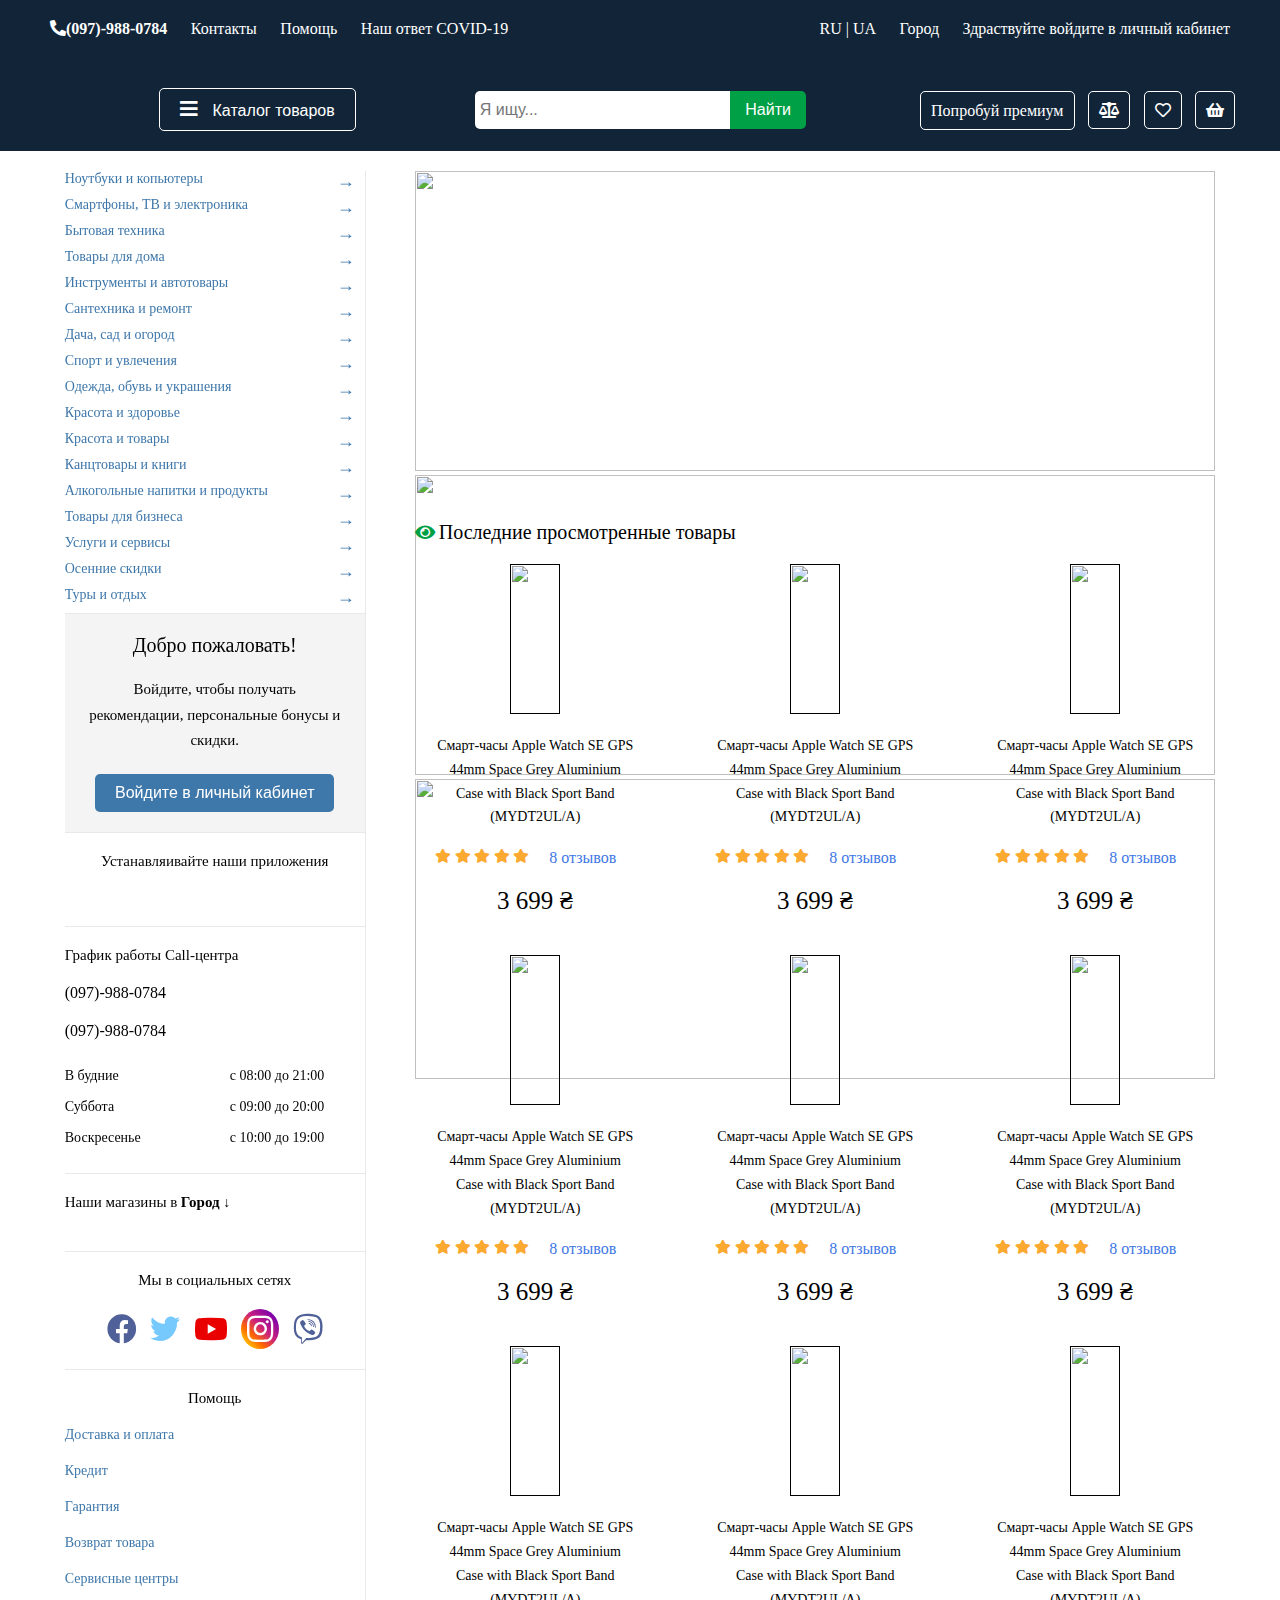
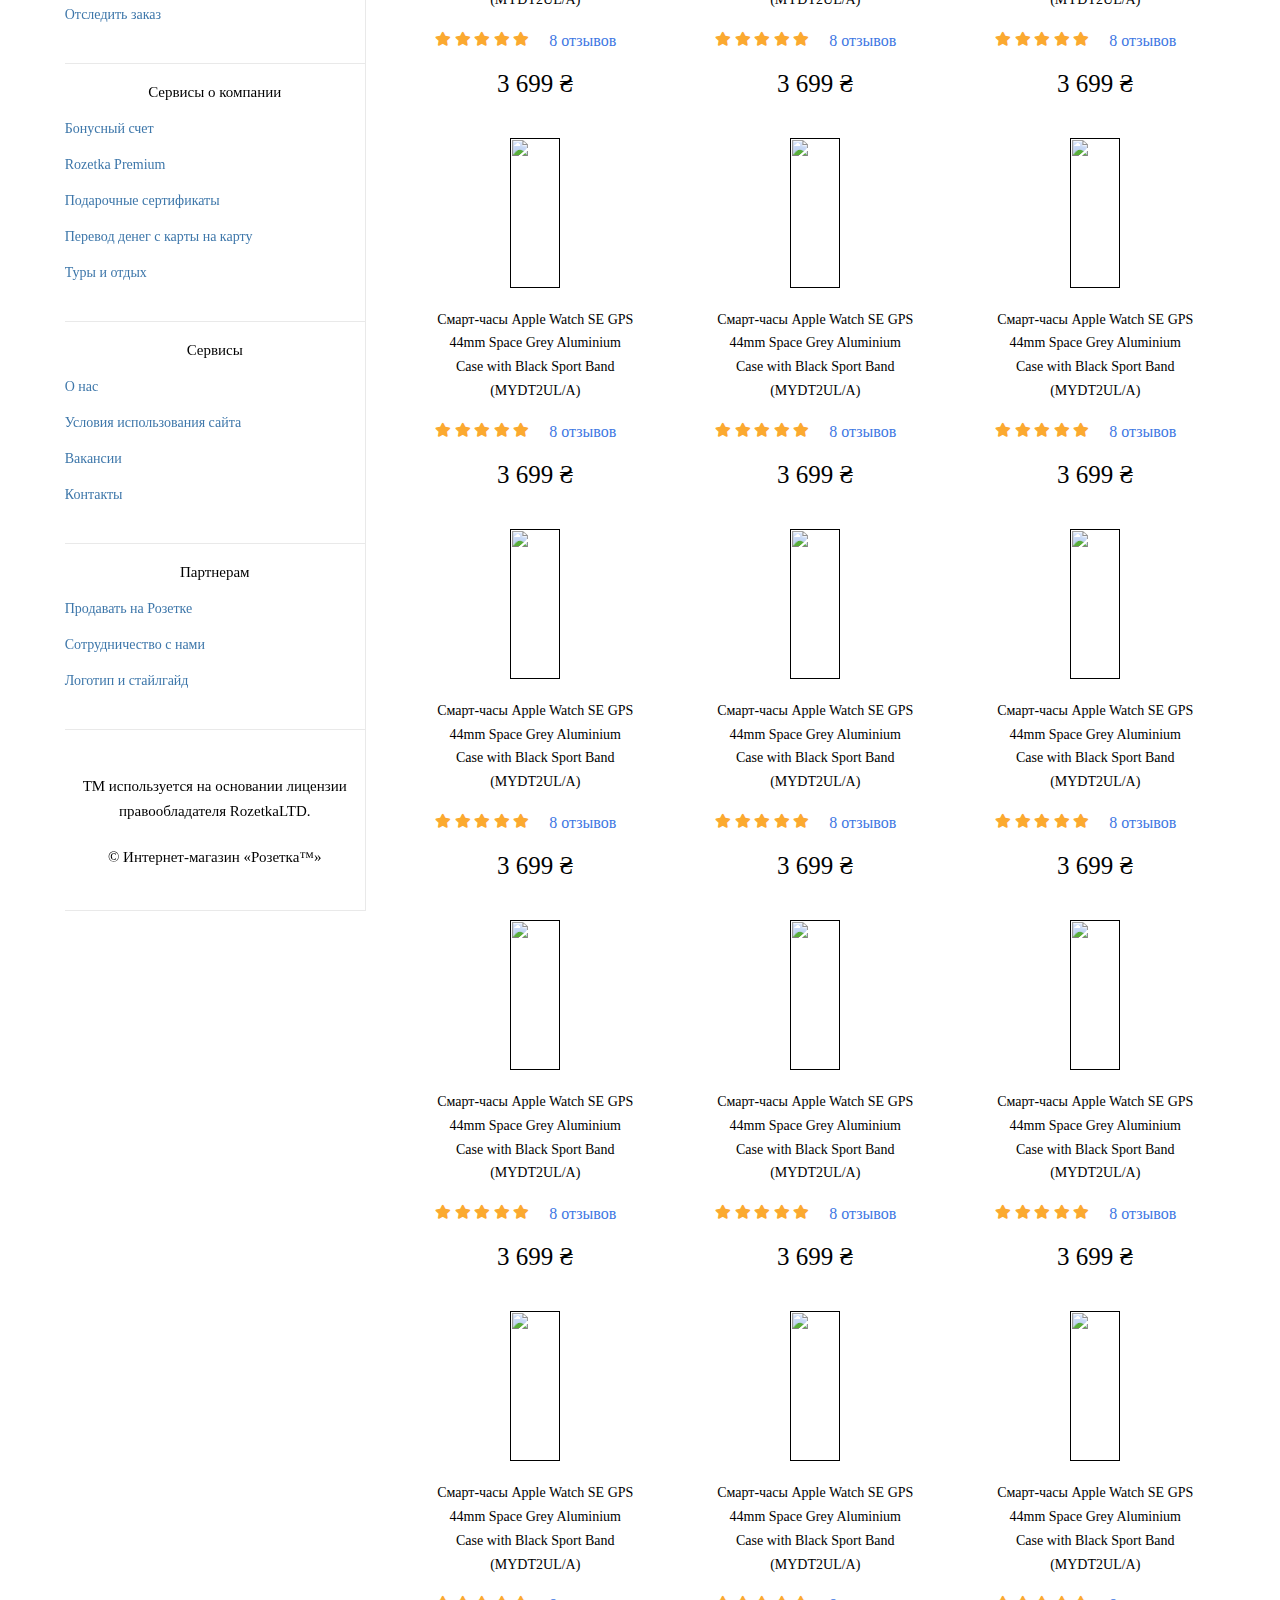
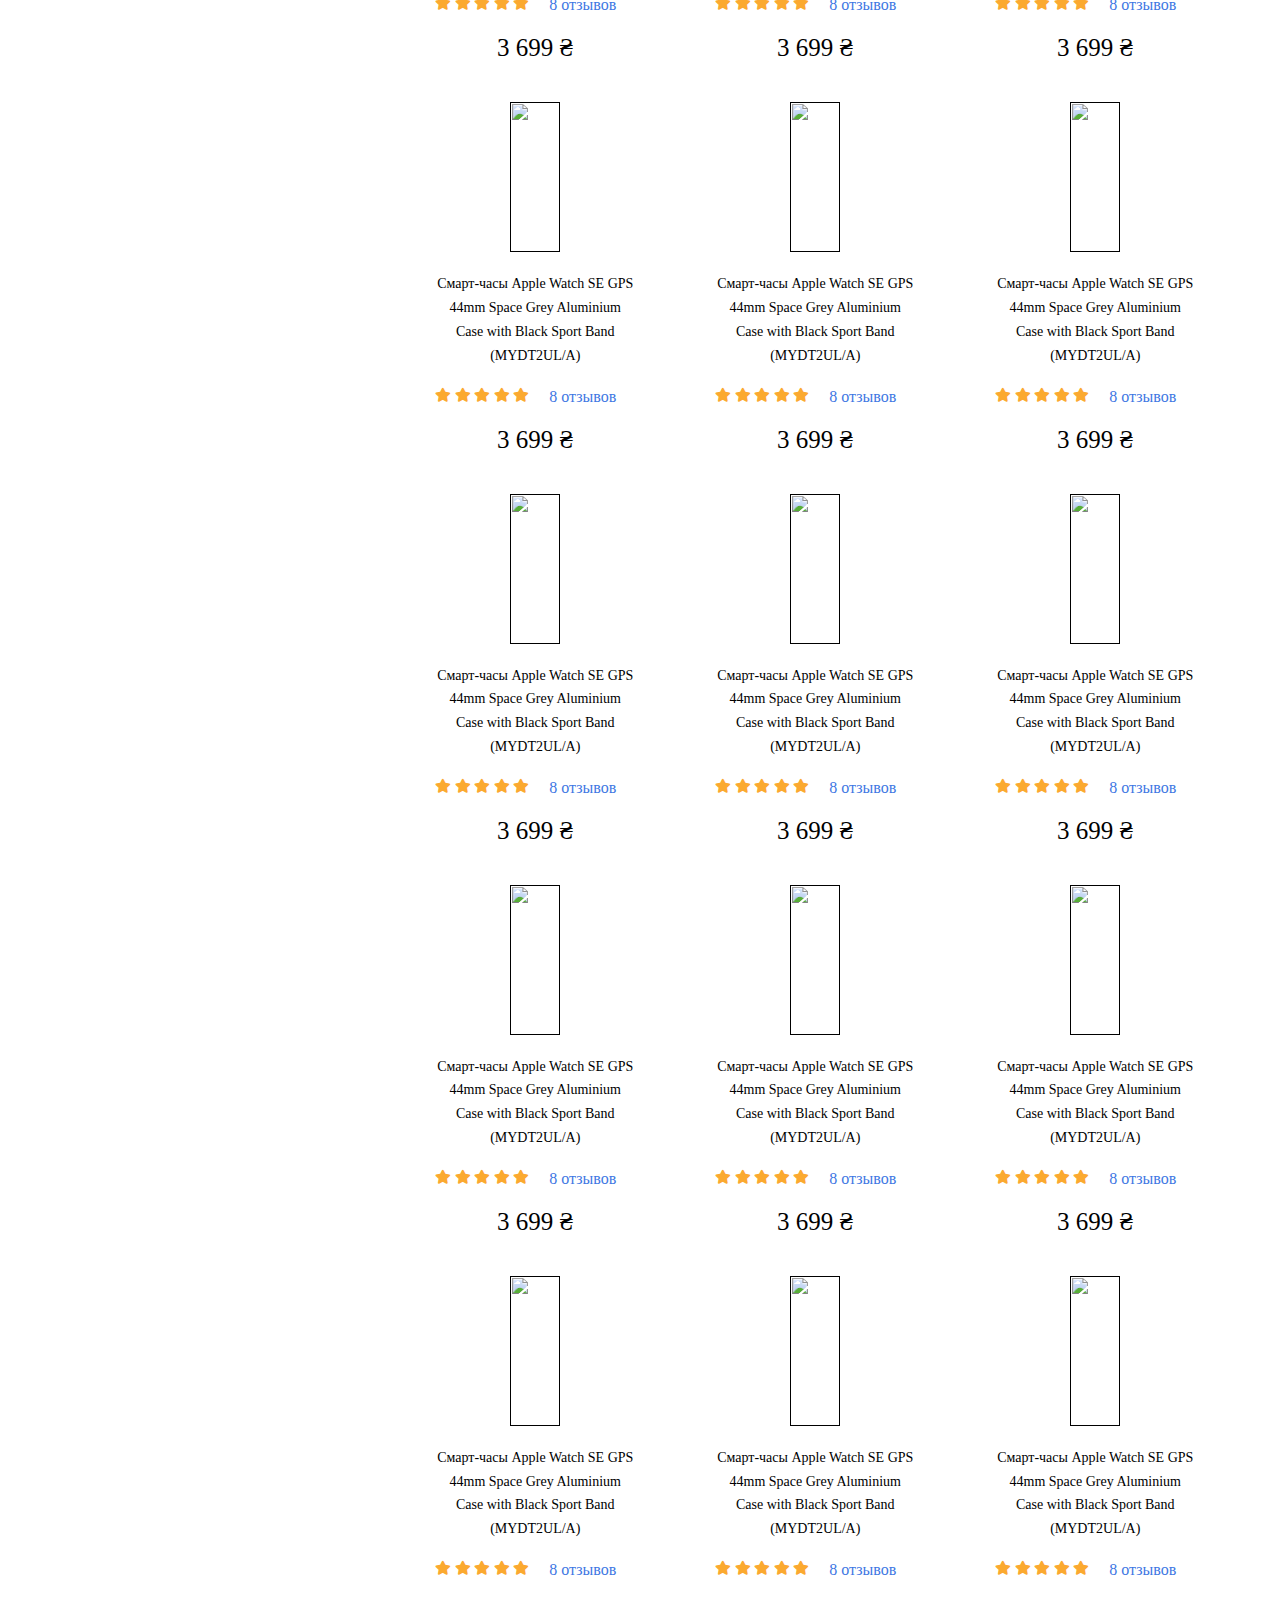
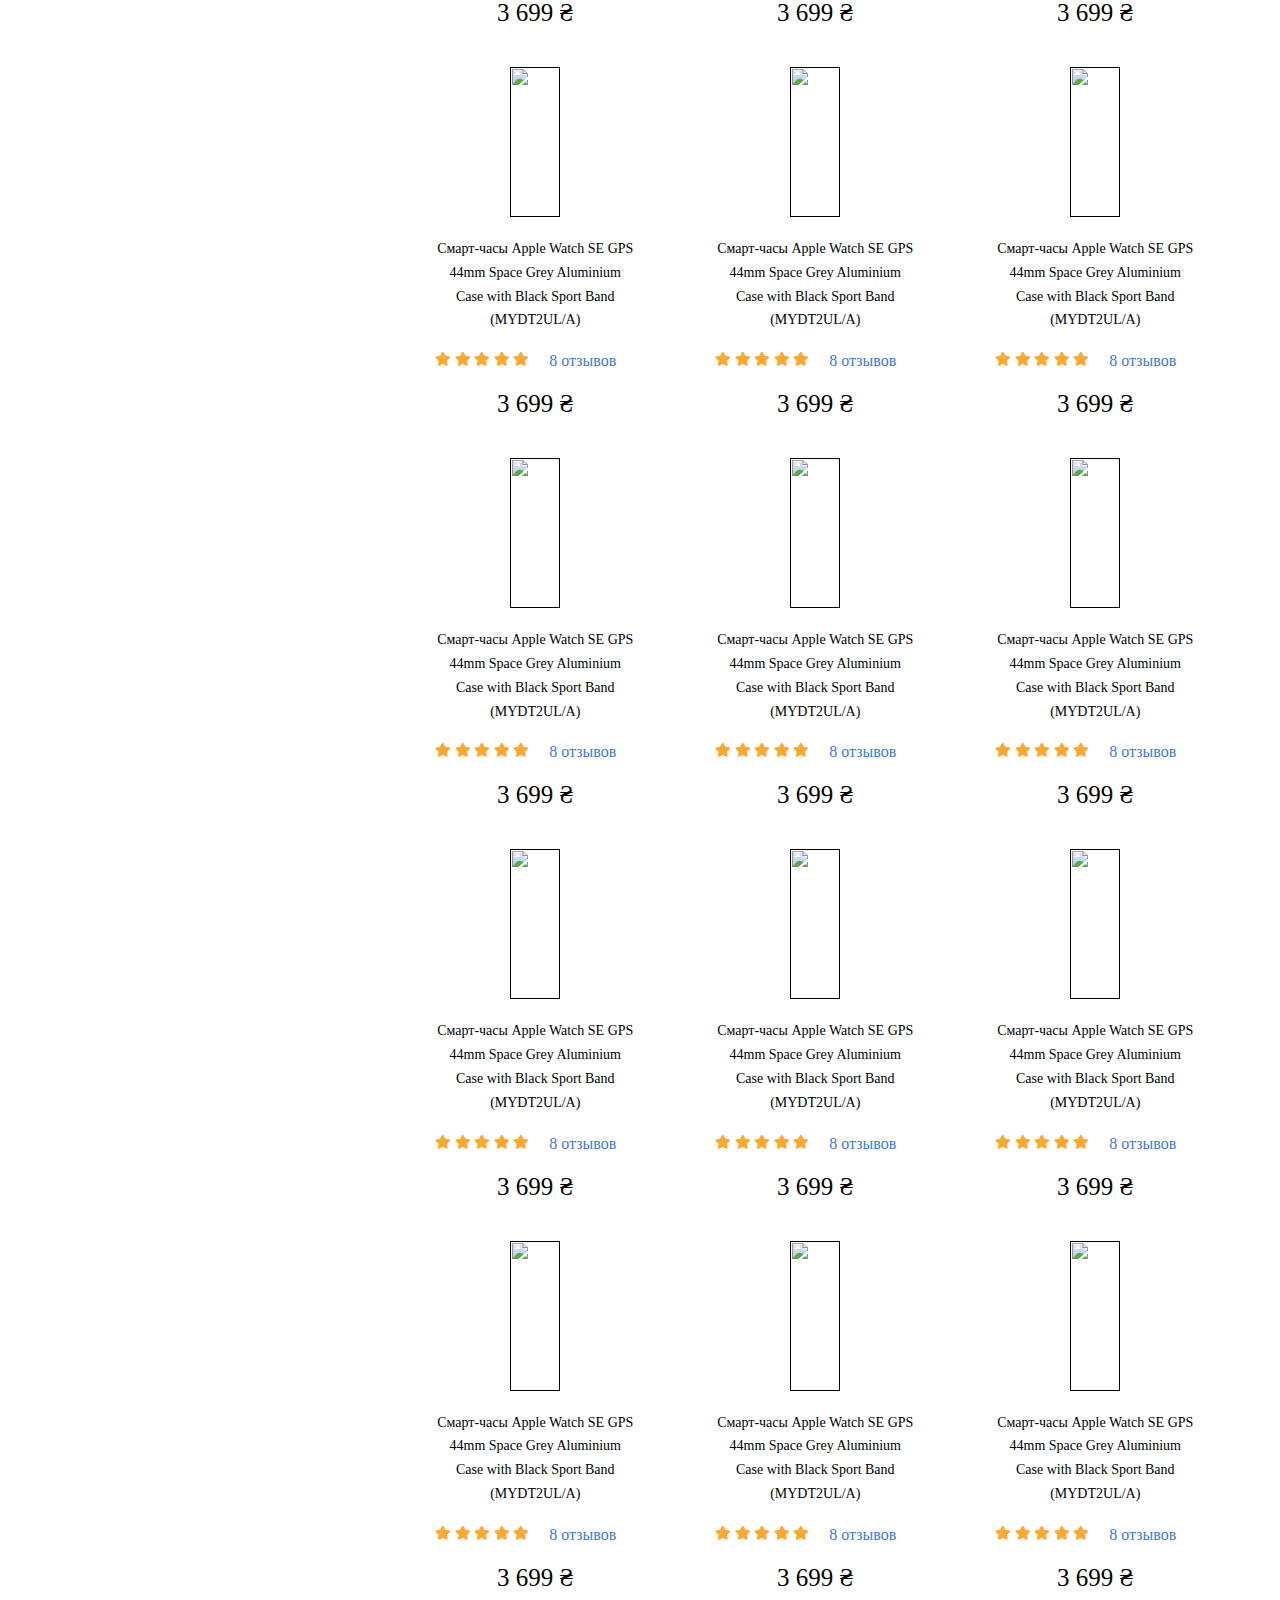
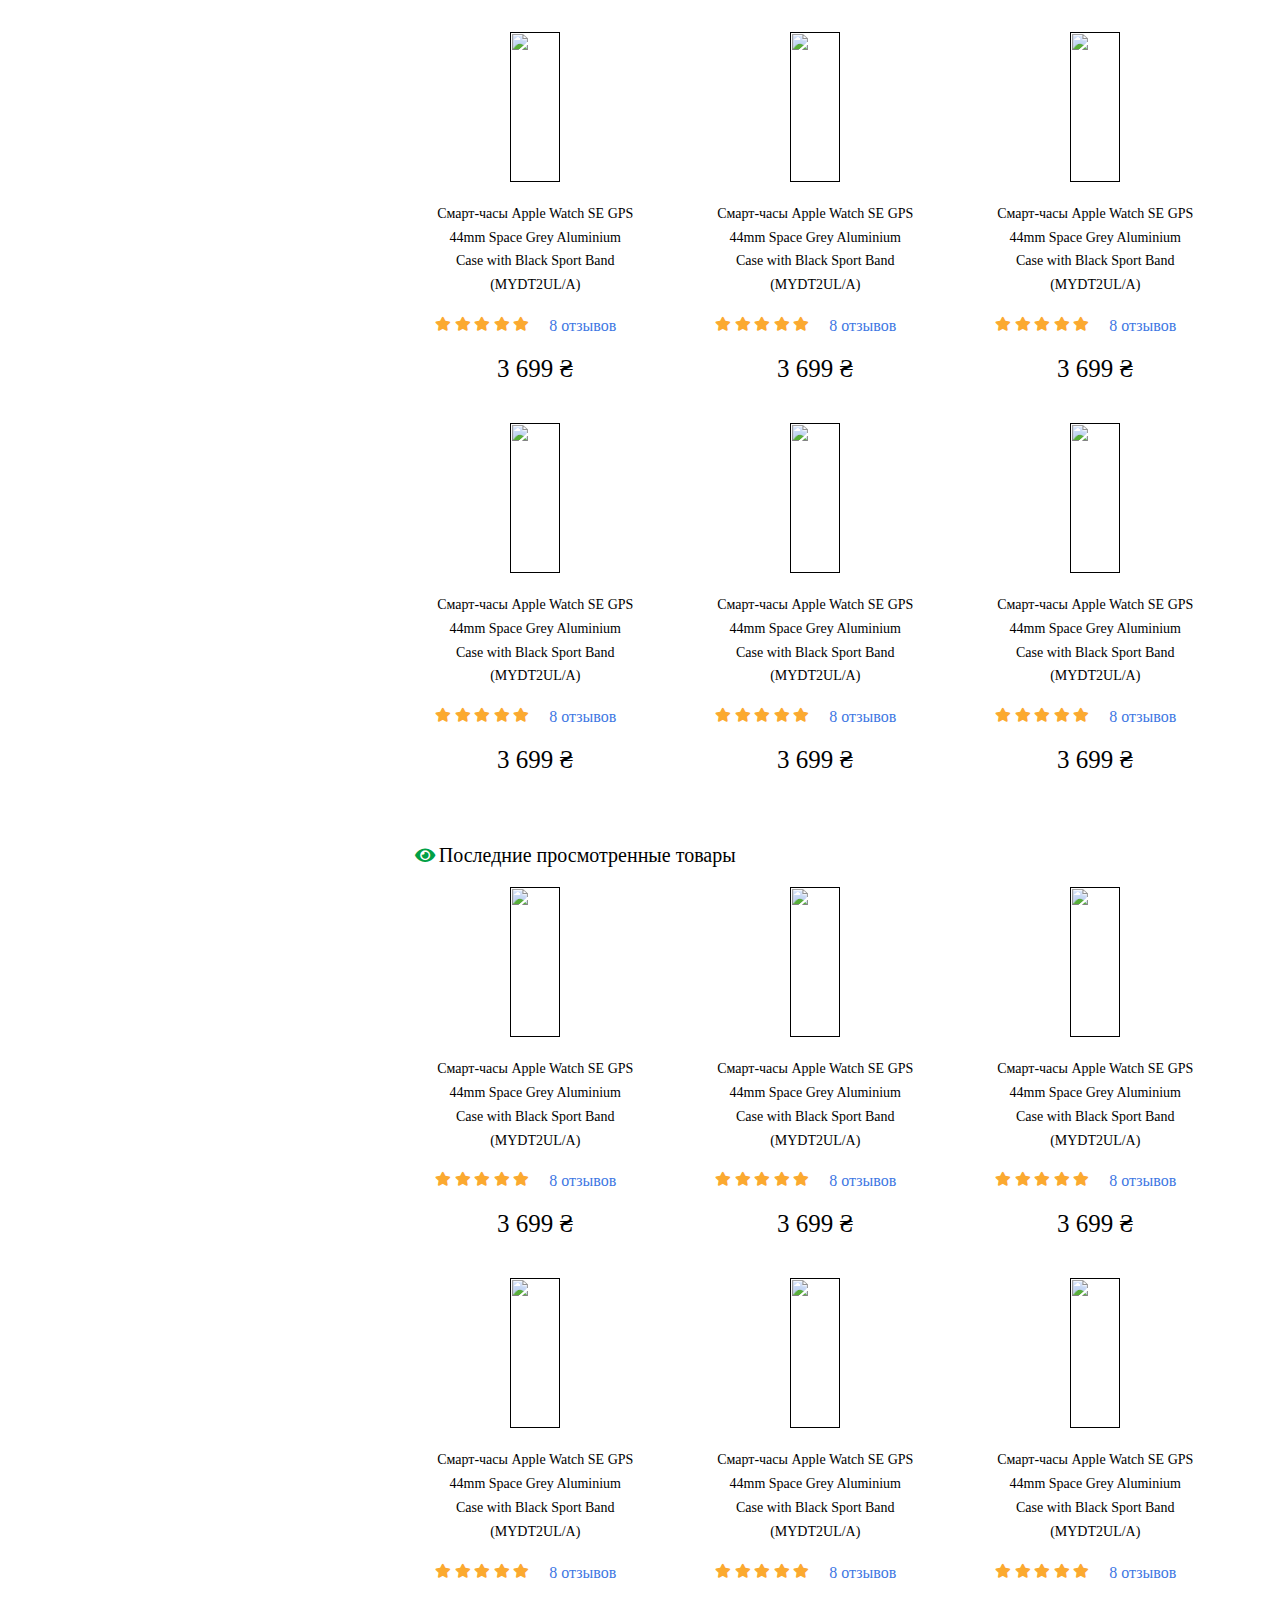
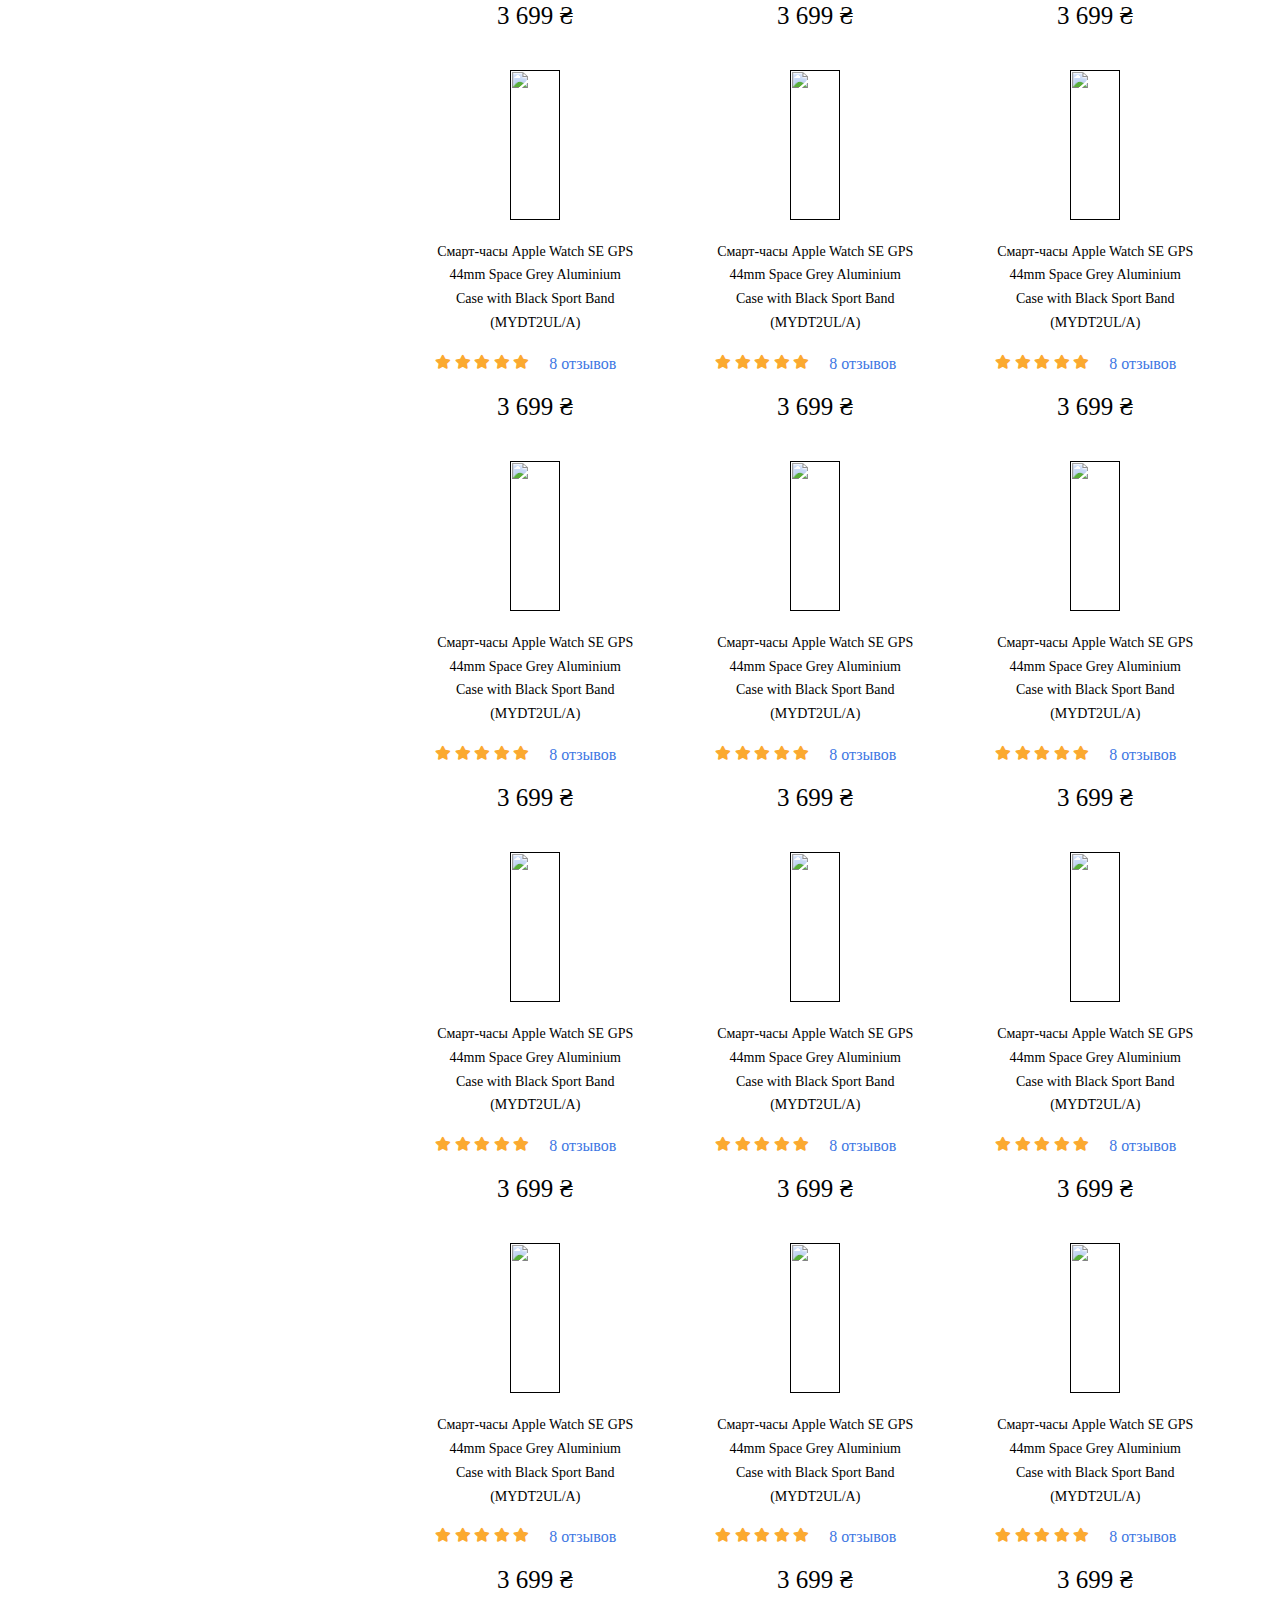
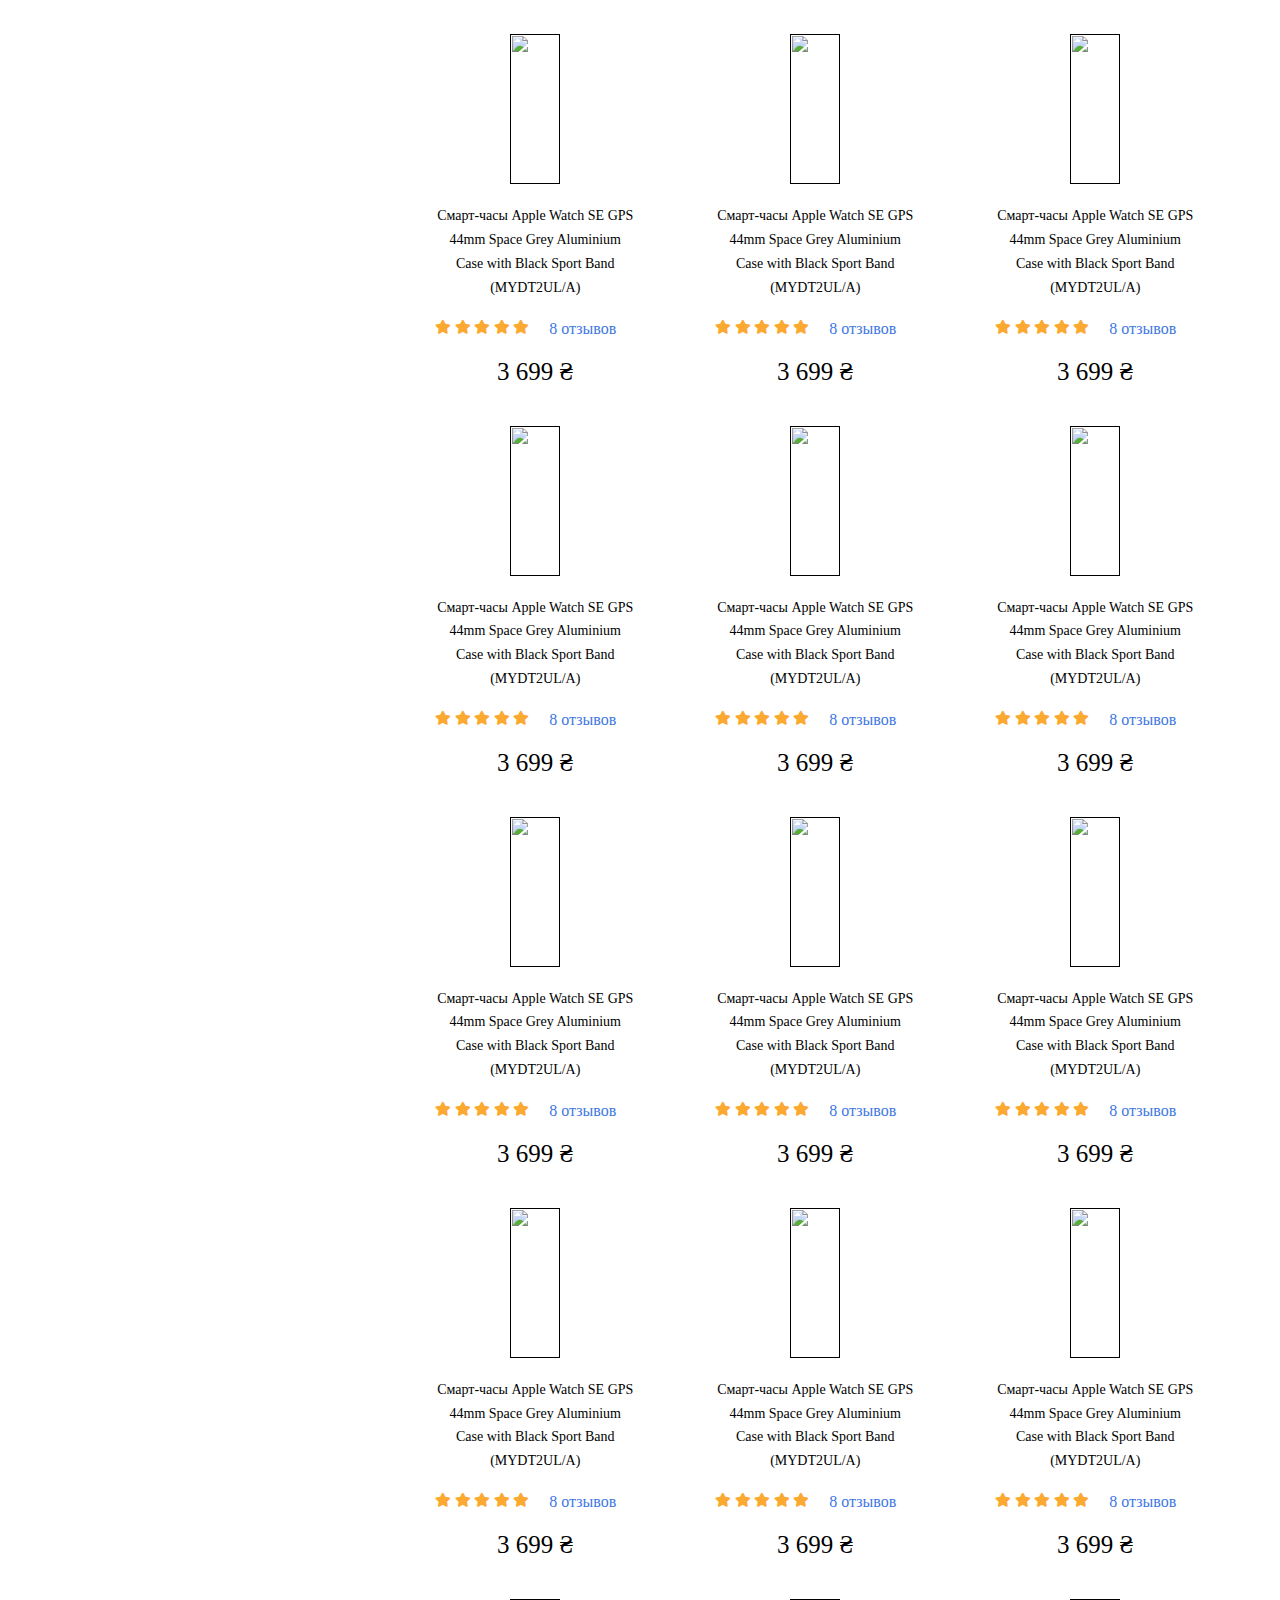
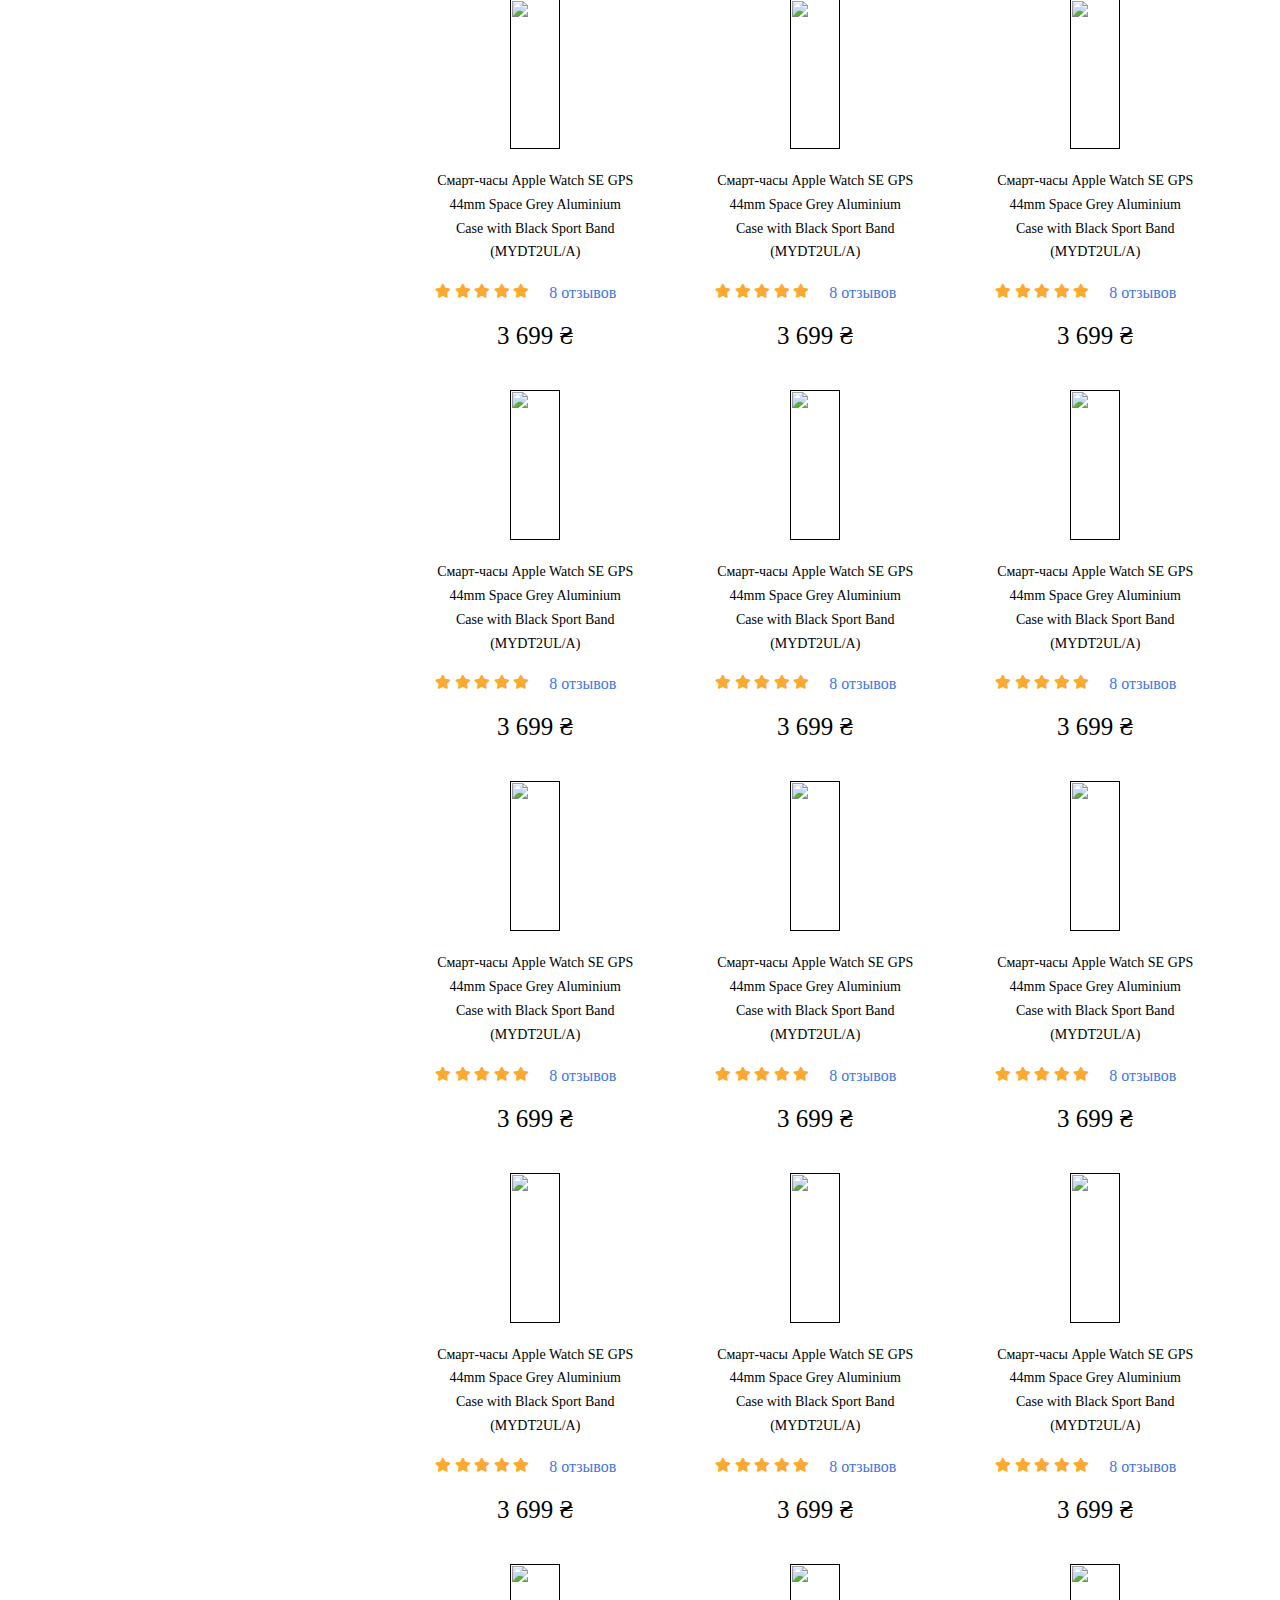
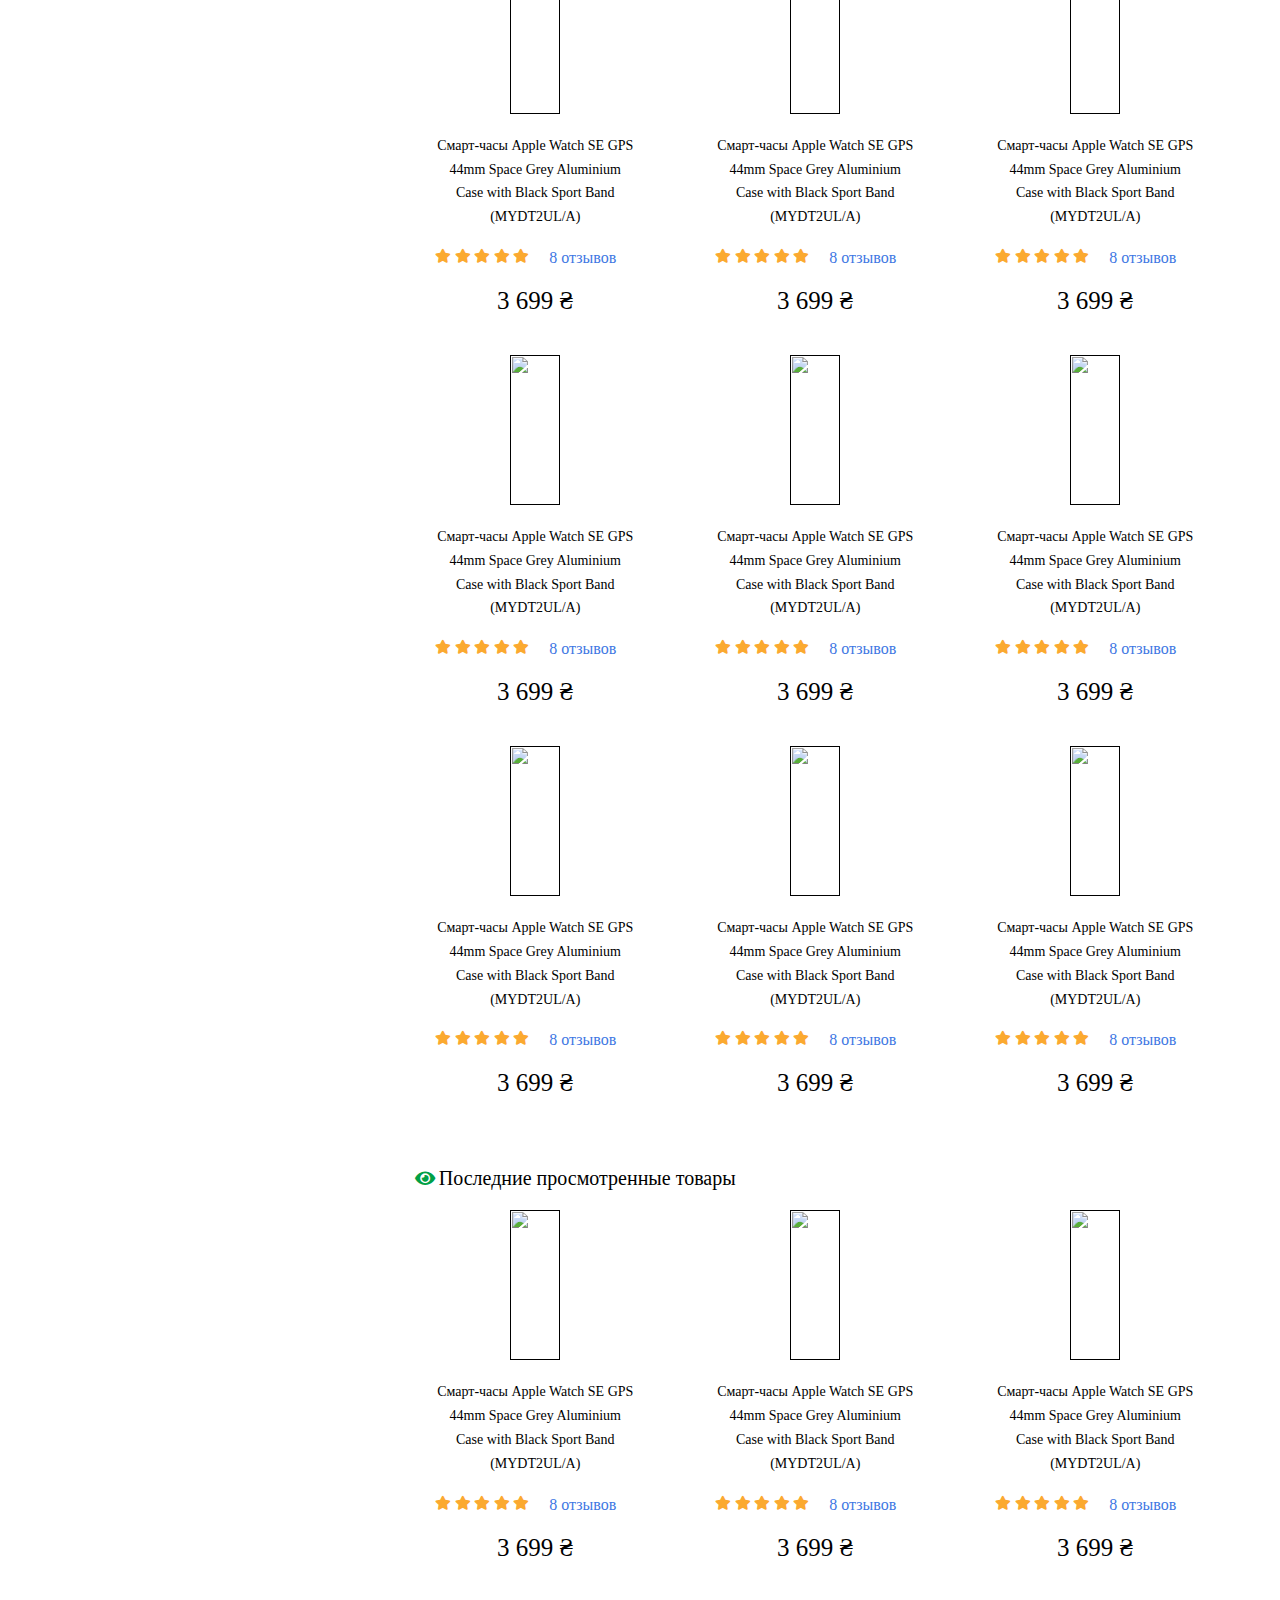
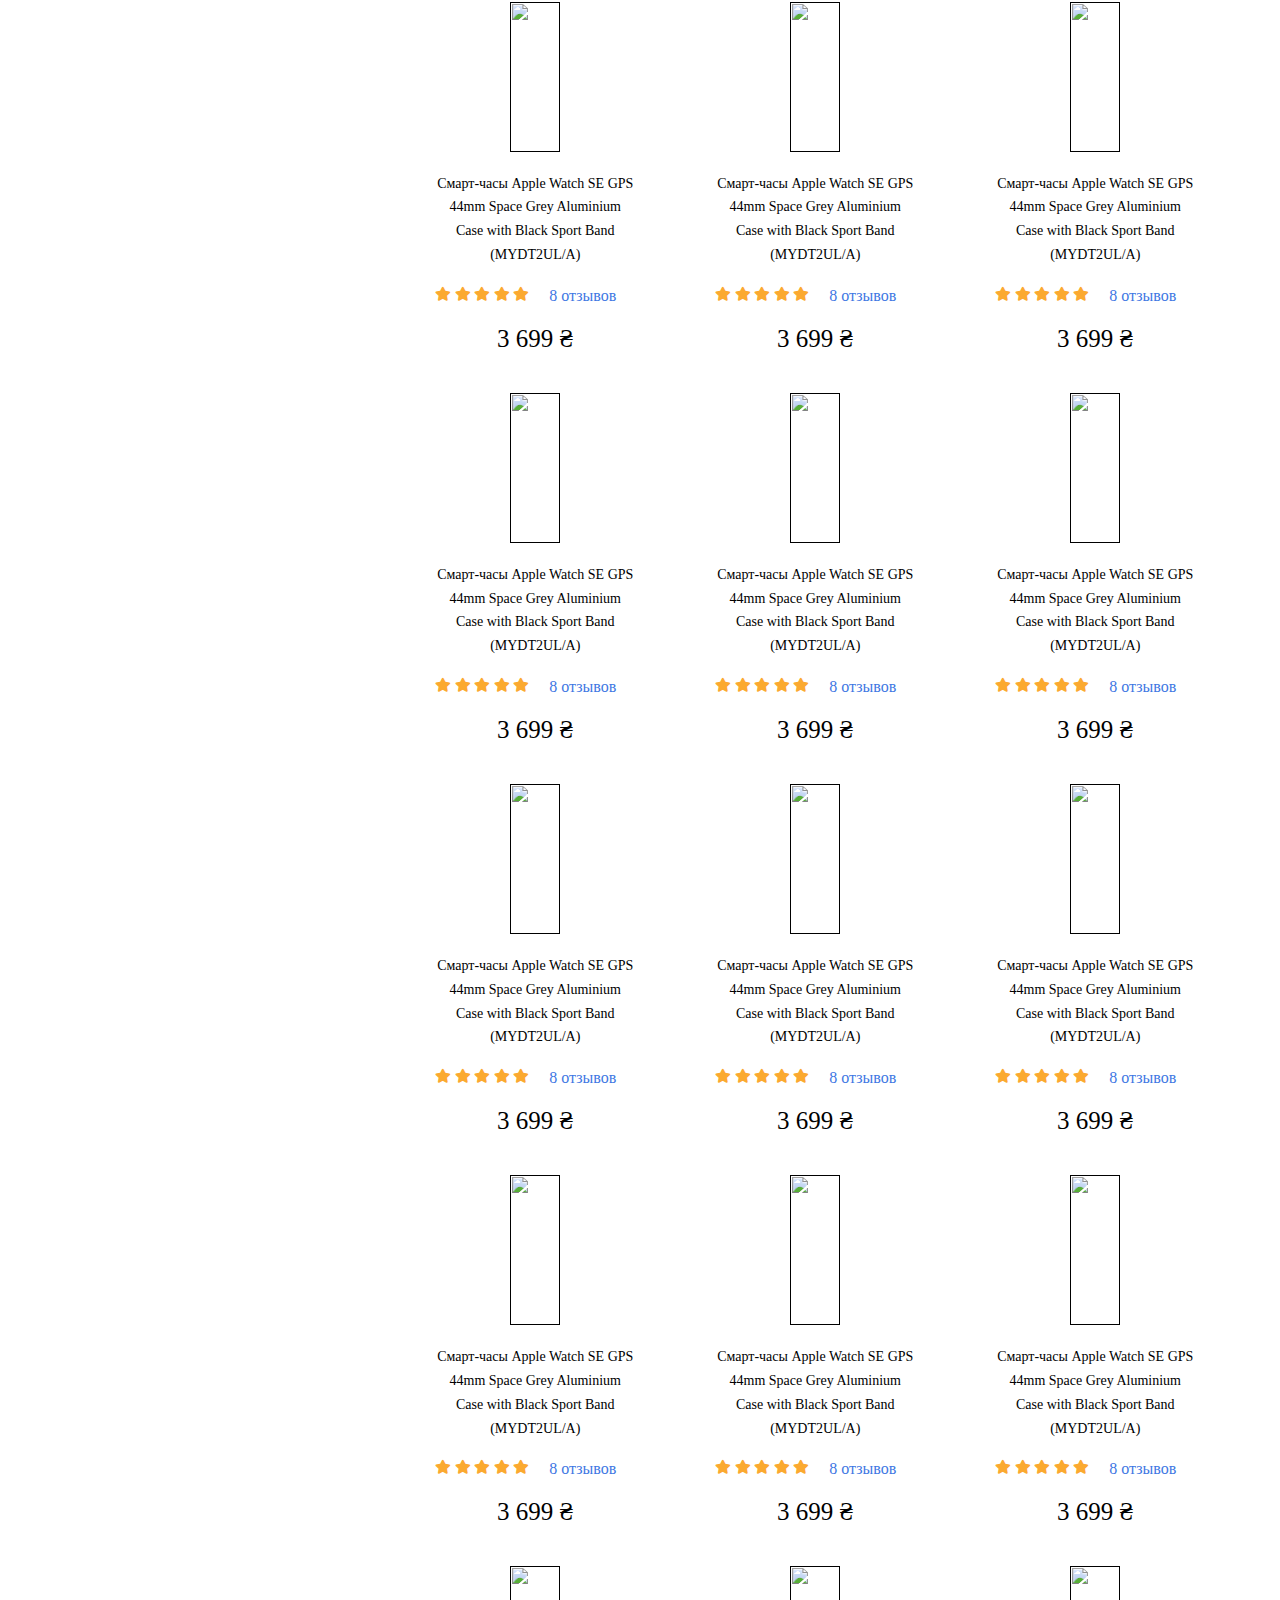
==== commit 816859eb: "update" ====
--- a/index.html
+++ b/index.html
@@ -1,92 +1,14150 @@
 <!DOCTYPE html>
 <html lang="ru">
-<head>
-	<meta charset="UTF-8">
-	<meta name="viewport" content="width=device-width, initial-scale=1.0">
-	<link href="https://fonts.googleapis.com/css2?family=Kufam&display=swap" rel="stylesheet">
-	<link rel="stylesheet" href="https://cdn.jsdelivr.net/npm/slick-carousel@1.8.1/slick/slick.css"/>
-	<link rel="stylesheet" type="text/css" href="css/slick-reset.css">
-	<link rel="stylesheet" href="https://use.fontawesome.com/releases/v5.14.0/css/all.css">
-	<link rel="stylesheet" href="css/style.css">
-	<title>Интернет-магазин Rozetka</title>
-</head>
-<body>
-	<div class="main-page">
-		<div class="header close-all-window">
-			<div class="wrapper">
-				<div class="top-header">
-					<div class="left">
-						<a class="link-header fas fa-phone-alt btn-open-window">(097)-988-0784</a>
-						<a  class="link-header" href="question.html">Контакты</a>
-						<a  class="link-header" href="help.html">Помощь</a>
-						<a class="link-header">Наш ответ COVID-19</a>
+	<head>
+		<meta charset="UTF-8">
+		<meta name="viewport" content="width=device-width, initial-scale=1.0">
+		<link href="https://fonts.googleapis.com/css2?family=Kufam&display=swap" rel="stylesheet">
+		<link rel="stylesheet" href="https://cdn.jsdelivr.net/npm/slick-carousel@1.8.1/slick/slick.css"/>
+		<link rel="stylesheet" href="css/slick-reset.css">
+		<link rel="stylesheet" href="https://use.fontawesome.com/releases/v5.14.0/css/all.css">
+		<link rel="stylesheet" href="css/style.css">
+		<title>Интернет-магазин Rozetka</title>
+	</head>
+	<body>
+		<div class="main-page">
+			<div class="header close-all-window">
+				<div class="wrapper">
+					<div class="top-header">
+						<div class="left">
+							<a class="link-header fas fa-phone-alt btn-open-window">(097)-988-0784</a>
+							<a  class="link-header" href="question.html">Контакты</a>
+							<a  class="link-header" href="help.html">Помощь</a>
+							<a class="link-header">Наш ответ COVID-19</a>
+						</div>
+						<div class="right">
+							<span class="link-header">RU | UA</span>
+							<span class="link-header select-city btn-open-window">Город</span>
+							<span class="link-header sign-in btn-open-window">Здраствуйте войдите в личный кабинет</span>
+						</div>
 					</div>
-					<div class="right">
-						<span class="link-header">RU | UA</span>
-						<span class="link-header select-city btn-open-window">Город</span>
-						<span class="link-header sign-in btn-open-window">Здраствуйте войдите в личный кабинет</span>
-					</div>
-				</div>
-				<div class="down-header">
-					<div class="logo">
-						<a href="index.html">
-							<img src="https://xl-static.rozetka.com.ua/assets/img/design/logo_n.svg" alt="">
-						</a>
-					</div>
-					<div class="catalog">
-						<button class="btn-show-catalog btn"><span class="icon fas fa-bars"></span> Каталог товаров</button>
-					</div>
-					<form action="post">
-						<input type="search" placeholder="Я ищу..." class="search-form-header">
-						<input type="button" value="Найти" class="btn-form-header">	
-					</form>
-					<div class="menu">
-						<a href="premium.html" class="btn-menu">Попробуй премиум</a>
-						<a class="fas fa-balance-scale btn-menu-versus"></a>
-						<a class="far fa-heart btn-menu"></a>
-						<a class="fas fa-shopping-basket btn-menu"></a>
+					<div class="down-header">
+						<div class="logo">
+							<a href="index.html">
+								<img src="https://xl-static.rozetka.com.ua/assets/img/design/logo_n.svg" alt="">
+							</a>
+						</div>
+						<div class="catalog">
+							<button class="btn-show-catalog btn"><span class="icon fas fa-bars"></span> Каталог товаров</button>
+						</div>
+						<form action="post">
+							<input type="search" placeholder="Я ищу..." class="search-form-header">
+							<input type="button" value="Найти" class="btn-form-header">
+						</form>
+						<div class="menu">
+							<a href="premium.html" class="btn-menu">Попробуй премиум</a>
+							<a class="fas fa-balance-scale btn-menu-versus"></a>
+							<a class="far fa-heart btn-menu"></a>
+							<a class="fas fa-shopping-basket btn-menu"></a>
+						</div>
 					</div>
 				</div>
 			</div>
-		</div>
-		<div class="content-page special">
-			<div class="layout close-all-window"></div>
-			<div class="wrapper">
-				<div class="overlay">
-					<aside class="left-bar">
-						<div class="menu-left-bar">
-							<a href="">Ноутбуки и копьютеры <span>→</span></a>
-							<a href="">Смартфоны, ТВ и электроника <span>→</span></a>
-							<a href="">Бытовая техника <span>→</span></a>
-							<a href="">Товары для дома <span>→</span></a>
-							<a href="">Инструменты и автотовары <span>→</span></a>
-							<a href="">Сантехника и ремонт <span>→</span></a>
-							<a href="">Дача, сад и огород <span>→</span></a>
-							<a href="">Спорт и увлечения <span>→</span></a>
-							<a href="">Одежда, обувь и украшения <span>→</span></a>
-							<a href="">Красота и здоровье <span>→</span></a>
-							<a href="">Красота и товары <span>→</span></a>
-							<a href="">Канцтовары и книги <span>→</span></a>
-							<a href="">Алкогольные напитки и продукты <span>→</span></a>
-							<a href="">Товары для бизнеса <span>→</span></a>
-							<a href="">Услуги и сервисы <span>→</span></a>
-							<a href="">Осенние скидки <span>→</span></a>
-							<a href="">Туры и отдых <span>→</span></a>
-						</div>	
-						<div class="main-auth">
-							<h2 class="title-auth">Добро пожаловать!</h2>
-							<p class="text-auth">Войдите, чтобы получать рекомендации, персональные бонусы и скидки.</p>
-							<button class="btn-sign-in">Войдите в личный кабинет</button>
+			<div class="content-page special">
+				<div class="layout close-all-window"></div>
+				<div class="wrapper">
+					<div class="overlay">
+						<aside class="left-bar">
+							<div class="menu-left-bar">
+								<a href="product.html">Ноутбуки и копьютеры <span>→</span></a>
+								<a href="product.html">Смартфоны, ТВ и электроника <span>→</span></a>
+								<a href="product.html">Бытовая техника <span>→</span></a>
+								<a href="product.html">Товары для дома <span>→</span></a>
+								<a href="product.html">Инструменты и автотовары <span>→</span></a>
+								<a href="product.html">Сантехника и ремонт <span>→</span></a>
+								<a href="product.html">Дача, сад и огород <span>→</span></a>
+								<a href="product.html">Спорт и увлечения <span>→</span></a>
+								<a href="product.html">Одежда, обувь и украшения <span>→</span></a>
+								<a href="product.html">Красота и здоровье <span>→</span></a>
+								<a href="product.html">Красота и товары <span>→</span></a>
+								<a href="product.html">Канцтовары и книги <span>→</span></a>
+								<a href="product.html">Алкогольные напитки и продукты <span>→</span></a>
+								<a href="product.html">Товары для бизнеса <span>→</span></a>
+								<a href="product.html">Услуги и сервисы <span>→</span></a>
+								<a href="product.html">Осенние скидки <span>→</span></a>
+								<a href="product.html">Туры и отдых <span>→</span></a>
+							</div>
+							<div class="main-auth">
+								<h2 class="title-auth">Добро пожаловать!</h2>
+								<p class="text-auth">Войдите, чтобы получать рекомендации, персональные бонусы и скидки.</p>
+								<button class="btn-sign-in">Войдите в личный кабинет</button>
+							</div>
+							<div class="app">
+								<h5 class="title-app">Устанавляивайте наши приложения</h5>
+								<a href="" class="link-app"><img src="https://xl-static.rozetka.com.ua/assets/img/design/button-google-play-ru.svg" alt=""></a>
+								<a href="" class="link-app"><img src="https://xl-static.rozetka.com.ua/assets/img/design/button-appstore-ru.svg" alt=""></a>
+							</div>
+							<div class="call-center">
+								<h5 class="title-call-center">График работы Call-центра</h5>
+								<a href="tel:(097)-988-0784">(097)-988-0784</a>
+								<a href="tel:(097)-988-0784">(097)-988-0784</a>
+								<div class="graphics">
+									<span>В будние</span>
+									<span>с 08:00 до 21:00</span>
+									<span>Суббота</span>
+									<span>с 09:00 до 20:00</span>
+									<span>Воскресенье</span>
+									<span>с 10:00 до 19:00</span>
+								</div>
+							</div>
+							<div class="address">
+								<h5 class="title-address">Наши магазины в</h5>
+								<span class="side-bar-select-city">Город <span>↓</span></span>
+								<a class="address-text"></a>
+								<a class="address-text"></a>
+								<a class="address-text"></a>
+								<a class="address-text"></a>
+							</div>
+							<div class="social">
+								<h5 class="title-social">Мы в социальных сетях</h5>
+								<a href=""><span class="fab fa-facebook"></span></a>
+								<a href=""><span class="fab fa-twitter"></span></a>
+								<a href=""><span class="fab fa-youtube"></span></a>
+								<a href=""><span class="fab fa-instagram"></span></a>
+								<a href=""><span class="fab fa-viber"></span></a>
+							</div>
+							<div class="mini-info">
+								<h5 class="title-mini-info">Помощь</h5>
+								<a href="" class="link-mini-info">Доставка и оплата</a>
+								<a href="" class="link-mini-info">Кредит</a>
+								<a href="" class="link-mini-info">Гарантия</a>
+								<a href="" class="link-mini-info">Возврат товара</a>
+								<a href="" class="link-mini-info">Сервисные центры</a>
+								<a href="" class="link-mini-info">Отследить заказ</a>
+							</div>
+							<div class="mini-info">
+								<h5 class="title-mini-info">Сервисы о компании</h5>
+								<a href="" class="link-mini-info">Бонусный счет</a>
+								<a href="" class="link-mini-info">Rozetka Premium</a>
+								<a href="" class="link-mini-info">Подарочные сертификаты</a>
+								<a href="" class="link-mini-info">Перевод денег с карты на карту</a>
+								<a href="" class="link-mini-info">Туры и отдых</a>
+							</div>
+							<div class="mini-info">
+								<h5 class="title-mini-info">Сервисы</h5>
+								<a href="" class="link-mini-info">О нас</a>
+								<a href="" class="link-mini-info">Условия использования сайта</a>
+								<a href="" class="link-mini-info">Вакансии</a>
+								<a href="" class="link-mini-info">Контакты</a>
+							</div>
+							<div class="mini-info">
+								<h5 class="title-mini-info">Партнерам</h5>
+								<a href="" class="link-mini-info">Продавать на Розетке</a>
+								<a href="" class="link-mini-info">Сотрудничество с нами</a>
+								<a href="" class="link-mini-info">Логотип и стайлгайд</a>
+							</div>
+							<div class="card">
+								<img src="https://xl-static.rozetka.com.ua/assets/img/design/mastercard-logo.svg" alt="">
+								<img src="https://xl-static.rozetka.com.ua/assets/img/design/visa-logo.svg" alt="">
+								<p class="text-card">ТМ используется на основании лицензии правообладателя RozetkaLTD.</p>
+								<p class="text-card">© Интернет-магазин «Розетка™»</p>
+							</div>
+						</aside>
+						<div class="product">
+							<div class="carusel">
+								<img src="https://i1.rozetka.ua/owoxads/sliders/23/23917.jpg" alt="">
+								<img src="https://i2.rozetka.ua/owoxads/sliders/23/23989.jpg" alt="">
+								<img src="https://i2.rozetka.ua/owoxads/sliders/23/23833.jpg" alt="">
+							</div>
+							<section class="last-view">
+								<span class="fas fa-eye icon-eye"></span>
+								<h2 class="title-section">Последние просмотренные товары</h2>
+								<div class="list-top-product">
+									<a href="" class="list-top-product-item">
+										<div class="main-description-product-item">
+											<img src="https://i2.rozetka.ua/goods/19910858/245162059_images_19910858917.jpg" alt="">
+											<p class="name-product">Смарт-часы Apple Watch SE GPS 44mm Space Grey Aluminium Case with Black Sport Band (MYDT2UL/A)</p>
+										</div>
+										<div class="reviews-product-item">
+											<div class="stars">
+												<span class="fas fa-star"></span>
+												<span class="fas fa-star"></span>
+												<span class="fas fa-star"></span>
+												<span class="fas fa-star"></span>
+												<span class="fas fa-star"></span>
+											</div>
+											<span class="reviews-stat">8 отзывов</span>
+										</div>
+										<p class="price-product-item">3 699 ₴</p>
+									</a>
+									<a href="" class="list-top-product-item">
+										<div class="main-description-product-item">
+											<img src="https://i2.rozetka.ua/goods/19910858/245162059_images_19910858917.jpg" alt="">
+											<p class="name-product">Смарт-часы Apple Watch SE GPS 44mm Space Grey Aluminium Case with Black Sport Band (MYDT2UL/A)</p>
+										</div>
+										<div class="reviews-product-item">
+											<div class="stars">
+												<span class="fas fa-star"></span>
+												<span class="fas fa-star"></span>
+												<span class="fas fa-star"></span>
+												<span class="fas fa-star"></span>
+												<span class="fas fa-star"></span>
+											</div>
+											<span class="reviews-stat">8 отзывов</span>
+										</div>
+										<p class="price-product-item">3 699 ₴</p>
+									</a>
+									<a href="" class="list-top-product-item">
+										<div class="main-description-product-item">
+											<img src="https://i2.rozetka.ua/goods/19910858/245162059_images_19910858917.jpg" alt="">
+											<p class="name-product">Смарт-часы Apple Watch SE GPS 44mm Space Grey Aluminium Case with Black Sport Band (MYDT2UL/A)</p>
+										</div>
+										<div class="reviews-product-item">
+											<div class="stars">
+												<span class="fas fa-star"></span>
+												<span class="fas fa-star"></span>
+												<span class="fas fa-star"></span>
+												<span class="fas fa-star"></span>
+												<span class="fas fa-star"></span>
+											</div>
+											<span class="reviews-stat">8 отзывов</span>
+										</div>
+										<p class="price-product-item">3 699 ₴</p>
+									</a>
+									<a href="" class="list-top-product-item">
+										<div class="main-description-product-item">
+											<img src="https://i2.rozetka.ua/goods/19910858/245162059_images_19910858917.jpg" alt="">
+											<p class="name-product">Смарт-часы Apple Watch SE GPS 44mm Space Grey Aluminium Case with Black Sport Band (MYDT2UL/A)</p>
+										</div>
+										<div class="reviews-product-item">
+											<div class="stars">
+												<span class="fas fa-star"></span>
+												<span class="fas fa-star"></span>
+												<span class="fas fa-star"></span>
+												<span class="fas fa-star"></span>
+												<span class="fas fa-star"></span>
+											</div>
+											<span class="reviews-stat">8 отзывов</span>
+										</div>
+										<p class="price-product-item">3 699 ₴</p>
+									</a>
+									<a href="" class="list-top-product-item">
+										<div class="main-description-product-item">
+											<img src="https://i2.rozetka.ua/goods/19910858/245162059_images_19910858917.jpg" alt="">
+											<p class="name-product">Смарт-часы Apple Watch SE GPS 44mm Space Grey Aluminium Case with Black Sport Band (MYDT2UL/A)</p>
+										</div>
+										<div class="reviews-product-item">
+											<div class="stars">
+												<span class="fas fa-star"></span>
+												<span class="fas fa-star"></span>
+												<span class="fas fa-star"></span>
+												<span class="fas fa-star"></span>
+												<span class="fas fa-star"></span>
+											</div>
+											<span class="reviews-stat">8 отзывов</span>
+										</div>
+										<p class="price-product-item">3 699 ₴</p>
+									</a>
+									<a href="" class="list-top-product-item">
+										<div class="main-description-product-item">
+											<img src="https://i2.rozetka.ua/goods/19910858/245162059_images_19910858917.jpg" alt="">
+											<p class="name-product">Смарт-часы Apple Watch SE GPS 44mm Space Grey Aluminium Case with Black Sport Band (MYDT2UL/A)</p>
+										</div>
+										<div class="reviews-product-item">
+											<div class="stars">
+												<span class="fas fa-star"></span>
+												<span class="fas fa-star"></span>
+												<span class="fas fa-star"></span>
+												<span class="fas fa-star"></span>
+												<span class="fas fa-star"></span>
+											</div>
+											<span class="reviews-stat">8 отзывов</span>
+										</div>
+										<p class="price-product-item">3 699 ₴</p>
+									</a>
+									<a href="" class="list-top-product-item">
+										<div class="main-description-product-item">
+											<img src="https://i2.rozetka.ua/goods/19910858/245162059_images_19910858917.jpg" alt="">
+											<p class="name-product">Смарт-часы Apple Watch SE GPS 44mm Space Grey Aluminium Case with Black Sport Band (MYDT2UL/A)</p>
+										</div>
+										<div class="reviews-product-item">
+											<div class="stars">
+												<span class="fas fa-star"></span>
+												<span class="fas fa-star"></span>
+												<span class="fas fa-star"></span>
+												<span class="fas fa-star"></span>
+												<span class="fas fa-star"></span>
+											</div>
+											<span class="reviews-stat">8 отзывов</span>
+										</div>
+										<p class="price-product-item">3 699 ₴</p>
+									</a>
+									<a href="" class="list-top-product-item">
+										<div class="main-description-product-item">
+											<img src="https://i2.rozetka.ua/goods/19910858/245162059_images_19910858917.jpg" alt="">
+											<p class="name-product">Смарт-часы Apple Watch SE GPS 44mm Space Grey Aluminium Case with Black Sport Band (MYDT2UL/A)</p>
+										</div>
+										<div class="reviews-product-item">
+											<div class="stars">
+												<span class="fas fa-star"></span>
+												<span class="fas fa-star"></span>
+												<span class="fas fa-star"></span>
+												<span class="fas fa-star"></span>
+												<span class="fas fa-star"></span>
+											</div>
+											<span class="reviews-stat">8 отзывов</span>
+										</div>
+										<p class="price-product-item">3 699 ₴</p>
+									</a>
+									<a href="" class="list-top-product-item">
+										<div class="main-description-product-item">
+											<img src="https://i2.rozetka.ua/goods/19910858/245162059_images_19910858917.jpg" alt="">
+											<p class="name-product">Смарт-часы Apple Watch SE GPS 44mm Space Grey Aluminium Case with Black Sport Band (MYDT2UL/A)</p>
+										</div>
+										<div class="reviews-product-item">
+											<div class="stars">
+												<span class="fas fa-star"></span>
+												<span class="fas fa-star"></span>
+												<span class="fas fa-star"></span>
+												<span class="fas fa-star"></span>
+												<span class="fas fa-star"></span>
+											</div>
+											<span class="reviews-stat">8 отзывов</span>
+										</div>
+										<p class="price-product-item">3 699 ₴</p>
+									</a>
+									<a href="" class="list-top-product-item">
+										<div class="main-description-product-item">
+											<img src="https://i2.rozetka.ua/goods/19910858/245162059_images_19910858917.jpg" alt="">
+											<p class="name-product">Смарт-часы Apple Watch SE GPS 44mm Space Grey Aluminium Case with Black Sport Band (MYDT2UL/A)</p>
+										</div>
+										<div class="reviews-product-item">
+											<div class="stars">
+												<span class="fas fa-star"></span>
+												<span class="fas fa-star"></span>
+												<span class="fas fa-star"></span>
+												<span class="fas fa-star"></span>
+												<span class="fas fa-star"></span>
+											</div>
+											<span class="reviews-stat">8 отзывов</span>
+										</div>
+										<p class="price-product-item">3 699 ₴</p>
+									</a>
+									<a href="" class="list-top-product-item">
+										<div class="main-description-product-item">
+											<img src="https://i2.rozetka.ua/goods/19910858/245162059_images_19910858917.jpg" alt="">
+											<p class="name-product">Смарт-часы Apple Watch SE GPS 44mm Space Grey Aluminium Case with Black Sport Band (MYDT2UL/A)</p>
+										</div>
+										<div class="reviews-product-item">
+											<div class="stars">
+												<span class="fas fa-star"></span>
+												<span class="fas fa-star"></span>
+												<span class="fas fa-star"></span>
+												<span class="fas fa-star"></span>
+												<span class="fas fa-star"></span>
+											</div>
+											<span class="reviews-stat">8 отзывов</span>
+										</div>
+										<p class="price-product-item">3 699 ₴</p>
+									</a>
+									<a href="" class="list-top-product-item">
+										<div class="main-description-product-item">
+											<img src="https://i2.rozetka.ua/goods/19910858/245162059_images_19910858917.jpg" alt="">
+											<p class="name-product">Смарт-часы Apple Watch SE GPS 44mm Space Grey Aluminium Case with Black Sport Band (MYDT2UL/A)</p>
+										</div>
+										<div class="reviews-product-item">
+											<div class="stars">
+												<span class="fas fa-star"></span>
+												<span class="fas fa-star"></span>
+												<span class="fas fa-star"></span>
+												<span class="fas fa-star"></span>
+												<span class="fas fa-star"></span>
+											</div>
+											<span class="reviews-stat">8 отзывов</span>
+										</div>
+										<p class="price-product-item">3 699 ₴</p>
+									</a>
+									<a href="" class="list-top-product-item">
+										<div class="main-description-product-item">
+											<img src="https://i2.rozetka.ua/goods/19910858/245162059_images_19910858917.jpg" alt="">
+											<p class="name-product">Смарт-часы Apple Watch SE GPS 44mm Space Grey Aluminium Case with Black Sport Band (MYDT2UL/A)</p>
+										</div>
+										<div class="reviews-product-item">
+											<div class="stars">
+												<span class="fas fa-star"></span>
+												<span class="fas fa-star"></span>
+												<span class="fas fa-star"></span>
+												<span class="fas fa-star"></span>
+												<span class="fas fa-star"></span>
+											</div>
+											<span class="reviews-stat">8 отзывов</span>
+										</div>
+										<p class="price-product-item">3 699 ₴</p>
+									</a>
+									<a href="" class="list-top-product-item">
+										<div class="main-description-product-item">
+											<img src="https://i2.rozetka.ua/goods/19910858/245162059_images_19910858917.jpg" alt="">
+											<p class="name-product">Смарт-часы Apple Watch SE GPS 44mm Space Grey Aluminium Case with Black Sport Band (MYDT2UL/A)</p>
+										</div>
+										<div class="reviews-product-item">
+											<div class="stars">
+												<span class="fas fa-star"></span>
+												<span class="fas fa-star"></span>
+												<span class="fas fa-star"></span>
+												<span class="fas fa-star"></span>
+												<span class="fas fa-star"></span>
+											</div>
+											<span class="reviews-stat">8 отзывов</span>
+										</div>
+										<p class="price-product-item">3 699 ₴</p>
+									</a>
+									<a href="" class="list-top-product-item">
+										<div class="main-description-product-item">
+											<img src="https://i2.rozetka.ua/goods/19910858/245162059_images_19910858917.jpg" alt="">
+											<p class="name-product">Смарт-часы Apple Watch SE GPS 44mm Space Grey Aluminium Case with Black Sport Band (MYDT2UL/A)</p>
+										</div>
+										<div class="reviews-product-item">
+											<div class="stars">
+												<span class="fas fa-star"></span>
+												<span class="fas fa-star"></span>
+												<span class="fas fa-star"></span>
+												<span class="fas fa-star"></span>
+												<span class="fas fa-star"></span>
+											</div>
+											<span class="reviews-stat">8 отзывов</span>
+										</div>
+										<p class="price-product-item">3 699 ₴</p>
+									</a>
+									<a href="" class="list-top-product-item">
+										<div class="main-description-product-item">
+											<img src="https://i2.rozetka.ua/goods/19910858/245162059_images_19910858917.jpg" alt="">
+											<p class="name-product">Смарт-часы Apple Watch SE GPS 44mm Space Grey Aluminium Case with Black Sport Band (MYDT2UL/A)</p>
+										</div>
+										<div class="reviews-product-item">
+											<div class="stars">
+												<span class="fas fa-star"></span>
+												<span class="fas fa-star"></span>
+												<span class="fas fa-star"></span>
+												<span class="fas fa-star"></span>
+												<span class="fas fa-star"></span>
+											</div>
+											<span class="reviews-stat">8 отзывов</span>
+										</div>
+										<p class="price-product-item">3 699 ₴</p>
+									</a>
+									<a href="" class="list-top-product-item">
+										<div class="main-description-product-item">
+											<img src="https://i2.rozetka.ua/goods/19910858/245162059_images_19910858917.jpg" alt="">
+											<p class="name-product">Смарт-часы Apple Watch SE GPS 44mm Space Grey Aluminium Case with Black Sport Band (MYDT2UL/A)</p>
+										</div>
+										<div class="reviews-product-item">
+											<div class="stars">
+												<span class="fas fa-star"></span>
+												<span class="fas fa-star"></span>
+												<span class="fas fa-star"></span>
+												<span class="fas fa-star"></span>
+												<span class="fas fa-star"></span>
+											</div>
+											<span class="reviews-stat">8 отзывов</span>
+										</div>
+										<p class="price-product-item">3 699 ₴</p>
+									</a>
+									<a href="" class="list-top-product-item">
+										<div class="main-description-product-item">
+											<img src="https://i2.rozetka.ua/goods/19910858/245162059_images_19910858917.jpg" alt="">
+											<p class="name-product">Смарт-часы Apple Watch SE GPS 44mm Space Grey Aluminium Case with Black Sport Band (MYDT2UL/A)</p>
+										</div>
+										<div class="reviews-product-item">
+											<div class="stars">
+												<span class="fas fa-star"></span>
+												<span class="fas fa-star"></span>
+												<span class="fas fa-star"></span>
+												<span class="fas fa-star"></span>
+												<span class="fas fa-star"></span>
+											</div>
+											<span class="reviews-stat">8 отзывов</span>
+										</div>
+										<p class="price-product-item">3 699 ₴</p>
+									</a>
+									<a href="" class="list-top-product-item">
+										<div class="main-description-product-item">
+											<img src="https://i2.rozetka.ua/goods/19910858/245162059_images_19910858917.jpg" alt="">
+											<p class="name-product">Смарт-часы Apple Watch SE GPS 44mm Space Grey Aluminium Case with Black Sport Band (MYDT2UL/A)</p>
+										</div>
+										<div class="reviews-product-item">
+											<div class="stars">
+												<span class="fas fa-star"></span>
+												<span class="fas fa-star"></span>
+												<span class="fas fa-star"></span>
+												<span class="fas fa-star"></span>
+												<span class="fas fa-star"></span>
+											</div>
+											<span class="reviews-stat">8 отзывов</span>
+										</div>
+										<p class="price-product-item">3 699 ₴</p>
+									</a>
+									<a href="" class="list-top-product-item">
+										<div class="main-description-product-item">
+											<img src="https://i2.rozetka.ua/goods/19910858/245162059_images_19910858917.jpg" alt="">
+											<p class="name-product">Смарт-часы Apple Watch SE GPS 44mm Space Grey Aluminium Case with Black Sport Band (MYDT2UL/A)</p>
+										</div>
+										<div class="reviews-product-item">
+											<div class="stars">
+												<span class="fas fa-star"></span>
+												<span class="fas fa-star"></span>
+												<span class="fas fa-star"></span>
+												<span class="fas fa-star"></span>
+												<span class="fas fa-star"></span>
+											</div>
+											<span class="reviews-stat">8 отзывов</span>
+										</div>
+										<p class="price-product-item">3 699 ₴</p>
+									</a>
+									<a href="" class="list-top-product-item">
+										<div class="main-description-product-item">
+											<img src="https://i2.rozetka.ua/goods/19910858/245162059_images_19910858917.jpg" alt="">
+											<p class="name-product">Смарт-часы Apple Watch SE GPS 44mm Space Grey Aluminium Case with Black Sport Band (MYDT2UL/A)</p>
+										</div>
+										<div class="reviews-product-item">
+											<div class="stars">
+												<span class="fas fa-star"></span>
+												<span class="fas fa-star"></span>
+												<span class="fas fa-star"></span>
+												<span class="fas fa-star"></span>
+												<span class="fas fa-star"></span>
+											</div>
+											<span class="reviews-stat">8 отзывов</span>
+										</div>
+										<p class="price-product-item">3 699 ₴</p>
+									</a>
+									<a href="" class="list-top-product-item">
+										<div class="main-description-product-item">
+											<img src="https://i2.rozetka.ua/goods/19910858/245162059_images_19910858917.jpg" alt="">
+											<p class="name-product">Смарт-часы Apple Watch SE GPS 44mm Space Grey Aluminium Case with Black Sport Band (MYDT2UL/A)</p>
+										</div>
+										<div class="reviews-product-item">
+											<div class="stars">
+												<span class="fas fa-star"></span>
+												<span class="fas fa-star"></span>
+												<span class="fas fa-star"></span>
+												<span class="fas fa-star"></span>
+												<span class="fas fa-star"></span>
+											</div>
+											<span class="reviews-stat">8 отзывов</span>
+										</div>
+										<p class="price-product-item">3 699 ₴</p>
+									</a>
+									<a href="" class="list-top-product-item">
+										<div class="main-description-product-item">
+											<img src="https://i2.rozetka.ua/goods/19910858/245162059_images_19910858917.jpg" alt="">
+											<p class="name-product">Смарт-часы Apple Watch SE GPS 44mm Space Grey Aluminium Case with Black Sport Band (MYDT2UL/A)</p>
+										</div>
+										<div class="reviews-product-item">
+											<div class="stars">
+												<span class="fas fa-star"></span>
+												<span class="fas fa-star"></span>
+												<span class="fas fa-star"></span>
+												<span class="fas fa-star"></span>
+												<span class="fas fa-star"></span>
+											</div>
+											<span class="reviews-stat">8 отзывов</span>
+										</div>
+										<p class="price-product-item">3 699 ₴</p>
+									</a>
+									<a href="" class="list-top-product-item">
+										<div class="main-description-product-item">
+											<img src="https://i2.rozetka.ua/goods/19910858/245162059_images_19910858917.jpg" alt="">
+											<p class="name-product">Смарт-часы Apple Watch SE GPS 44mm Space Grey Aluminium Case with Black Sport Band (MYDT2UL/A)</p>
+										</div>
+										<div class="reviews-product-item">
+											<div class="stars">
+												<span class="fas fa-star"></span>
+												<span class="fas fa-star"></span>
+												<span class="fas fa-star"></span>
+												<span class="fas fa-star"></span>
+												<span class="fas fa-star"></span>
+											</div>
+											<span class="reviews-stat">8 отзывов</span>
+										</div>
+										<p class="price-product-item">3 699 ₴</p>
+									</a>
+									<a href="" class="list-top-product-item">
+										<div class="main-description-product-item">
+											<img src="https://i2.rozetka.ua/goods/19910858/245162059_images_19910858917.jpg" alt="">
+											<p class="name-product">Смарт-часы Apple Watch SE GPS 44mm Space Grey Aluminium Case with Black Sport Band (MYDT2UL/A)</p>
+										</div>
+										<div class="reviews-product-item">
+											<div class="stars">
+												<span class="fas fa-star"></span>
+												<span class="fas fa-star"></span>
+												<span class="fas fa-star"></span>
+												<span class="fas fa-star"></span>
+												<span class="fas fa-star"></span>
+											</div>
+											<span class="reviews-stat">8 отзывов</span>
+										</div>
+										<p class="price-product-item">3 699 ₴</p>
+									</a>
+									<a href="" class="list-top-product-item">
+										<div class="main-description-product-item">
+											<img src="https://i2.rozetka.ua/goods/19910858/245162059_images_19910858917.jpg" alt="">
+											<p class="name-product">Смарт-часы Apple Watch SE GPS 44mm Space Grey Aluminium Case with Black Sport Band (MYDT2UL/A)</p>
+										</div>
+										<div class="reviews-product-item">
+											<div class="stars">
+												<span class="fas fa-star"></span>
+												<span class="fas fa-star"></span>
+												<span class="fas fa-star"></span>
+												<span class="fas fa-star"></span>
+												<span class="fas fa-star"></span>
+											</div>
+											<span class="reviews-stat">8 отзывов</span>
+										</div>
+										<p class="price-product-item">3 699 ₴</p>
+									</a>
+									<a href="" class="list-top-product-item">
+										<div class="main-description-product-item">
+											<img src="https://i2.rozetka.ua/goods/19910858/245162059_images_19910858917.jpg" alt="">
+											<p class="name-product">Смарт-часы Apple Watch SE GPS 44mm Space Grey Aluminium Case with Black Sport Band (MYDT2UL/A)</p>
+										</div>
+										<div class="reviews-product-item">
+											<div class="stars">
+												<span class="fas fa-star"></span>
+												<span class="fas fa-star"></span>
+												<span class="fas fa-star"></span>
+												<span class="fas fa-star"></span>
+												<span class="fas fa-star"></span>
+											</div>
+											<span class="reviews-stat">8 отзывов</span>
+										</div>
+										<p class="price-product-item">3 699 ₴</p>
+									</a>
+									<a href="" class="list-top-product-item">
+										<div class="main-description-product-item">
+											<img src="https://i2.rozetka.ua/goods/19910858/245162059_images_19910858917.jpg" alt="">
+											<p class="name-product">Смарт-часы Apple Watch SE GPS 44mm Space Grey Aluminium Case with Black Sport Band (MYDT2UL/A)</p>
+										</div>
+										<div class="reviews-product-item">
+											<div class="stars">
+												<span class="fas fa-star"></span>
+												<span class="fas fa-star"></span>
+												<span class="fas fa-star"></span>
+												<span class="fas fa-star"></span>
+												<span class="fas fa-star"></span>
+											</div>
+											<span class="reviews-stat">8 отзывов</span>
+										</div>
+										<p class="price-product-item">3 699 ₴</p>
+									</a>
+									<a href="" class="list-top-product-item">
+										<div class="main-description-product-item">
+											<img src="https://i2.rozetka.ua/goods/19910858/245162059_images_19910858917.jpg" alt="">
+											<p class="name-product">Смарт-часы Apple Watch SE GPS 44mm Space Grey Aluminium Case with Black Sport Band (MYDT2UL/A)</p>
+										</div>
+										<div class="reviews-product-item">
+											<div class="stars">
+												<span class="fas fa-star"></span>
+												<span class="fas fa-star"></span>
+												<span class="fas fa-star"></span>
+												<span class="fas fa-star"></span>
+												<span class="fas fa-star"></span>
+											</div>
+											<span class="reviews-stat">8 отзывов</span>
+										</div>
+										<p class="price-product-item">3 699 ₴</p>
+									</a>
+									<a href="" class="list-top-product-item">
+										<div class="main-description-product-item">
+											<img src="https://i2.rozetka.ua/goods/19910858/245162059_images_19910858917.jpg" alt="">
+											<p class="name-product">Смарт-часы Apple Watch SE GPS 44mm Space Grey Aluminium Case with Black Sport Band (MYDT2UL/A)</p>
+										</div>
+										<div class="reviews-product-item">
+											<div class="stars">
+												<span class="fas fa-star"></span>
+												<span class="fas fa-star"></span>
+												<span class="fas fa-star"></span>
+												<span class="fas fa-star"></span>
+												<span class="fas fa-star"></span>
+											</div>
+											<span class="reviews-stat">8 отзывов</span>
+										</div>
+										<p class="price-product-item">3 699 ₴</p>
+									</a>
+									<a href="" class="list-top-product-item">
+										<div class="main-description-product-item">
+											<img src="https://i2.rozetka.ua/goods/19910858/245162059_images_19910858917.jpg" alt="">
+											<p class="name-product">Смарт-часы Apple Watch SE GPS 44mm Space Grey Aluminium Case with Black Sport Band (MYDT2UL/A)</p>
+										</div>
+										<div class="reviews-product-item">
+											<div class="stars">
+												<span class="fas fa-star"></span>
+												<span class="fas fa-star"></span>
+												<span class="fas fa-star"></span>
+												<span class="fas fa-star"></span>
+												<span class="fas fa-star"></span>
+											</div>
+											<span class="reviews-stat">8 отзывов</span>
+										</div>
+										<p class="price-product-item">3 699 ₴</p>
+									</a>
+									<a href="" class="list-top-product-item">
+										<div class="main-description-product-item">
+											<img src="https://i2.rozetka.ua/goods/19910858/245162059_images_19910858917.jpg" alt="">
+											<p class="name-product">Смарт-часы Apple Watch SE GPS 44mm Space Grey Aluminium Case with Black Sport Band (MYDT2UL/A)</p>
+										</div>
+										<div class="reviews-product-item">
+											<div class="stars">
+												<span class="fas fa-star"></span>
+												<span class="fas fa-star"></span>
+												<span class="fas fa-star"></span>
+												<span class="fas fa-star"></span>
+												<span class="fas fa-star"></span>
+											</div>
+											<span class="reviews-stat">8 отзывов</span>
+										</div>
+										<p class="price-product-item">3 699 ₴</p>
+									</a>
+									<a href="" class="list-top-product-item">
+										<div class="main-description-product-item">
+											<img src="https://i2.rozetka.ua/goods/19910858/245162059_images_19910858917.jpg" alt="">
+											<p class="name-product">Смарт-часы Apple Watch SE GPS 44mm Space Grey Aluminium Case with Black Sport Band (MYDT2UL/A)</p>
+										</div>
+										<div class="reviews-product-item">
+											<div class="stars">
+												<span class="fas fa-star"></span>
+												<span class="fas fa-star"></span>
+												<span class="fas fa-star"></span>
+												<span class="fas fa-star"></span>
+												<span class="fas fa-star"></span>
+											</div>
+											<span class="reviews-stat">8 отзывов</span>
+										</div>
+										<p class="price-product-item">3 699 ₴</p>
+									</a>
+									<a href="" class="list-top-product-item">
+										<div class="main-description-product-item">
+											<img src="https://i2.rozetka.ua/goods/19910858/245162059_images_19910858917.jpg" alt="">
+											<p class="name-product">Смарт-часы Apple Watch SE GPS 44mm Space Grey Aluminium Case with Black Sport Band (MYDT2UL/A)</p>
+										</div>
+										<div class="reviews-product-item">
+											<div class="stars">
+												<span class="fas fa-star"></span>
+												<span class="fas fa-star"></span>
+												<span class="fas fa-star"></span>
+												<span class="fas fa-star"></span>
+												<span class="fas fa-star"></span>
+											</div>
+											<span class="reviews-stat">8 отзывов</span>
+										</div>
+										<p class="price-product-item">3 699 ₴</p>
+									</a>
+									<a href="" class="list-top-product-item">
+										<div class="main-description-product-item">
+											<img src="https://i2.rozetka.ua/goods/19910858/245162059_images_19910858917.jpg" alt="">
+											<p class="name-product">Смарт-часы Apple Watch SE GPS 44mm Space Grey Aluminium Case with Black Sport Band (MYDT2UL/A)</p>
+										</div>
+										<div class="reviews-product-item">
+											<div class="stars">
+												<span class="fas fa-star"></span>
+												<span class="fas fa-star"></span>
+												<span class="fas fa-star"></span>
+												<span class="fas fa-star"></span>
+												<span class="fas fa-star"></span>
+											</div>
+											<span class="reviews-stat">8 отзывов</span>
+										</div>
+										<p class="price-product-item">3 699 ₴</p>
+									</a>
+									<a href="" class="list-top-product-item">
+										<div class="main-description-product-item">
+											<img src="https://i2.rozetka.ua/goods/19910858/245162059_images_19910858917.jpg" alt="">
+											<p class="name-product">Смарт-часы Apple Watch SE GPS 44mm Space Grey Aluminium Case with Black Sport Band (MYDT2UL/A)</p>
+										</div>
+										<div class="reviews-product-item">
+											<div class="stars">
+												<span class="fas fa-star"></span>
+												<span class="fas fa-star"></span>
+												<span class="fas fa-star"></span>
+												<span class="fas fa-star"></span>
+												<span class="fas fa-star"></span>
+											</div>
+											<span class="reviews-stat">8 отзывов</span>
+										</div>
+										<p class="price-product-item">3 699 ₴</p>
+									</a>
+									<a href="" class="list-top-product-item">
+										<div class="main-description-product-item">
+											<img src="https://i2.rozetka.ua/goods/19910858/245162059_images_19910858917.jpg" alt="">
+											<p class="name-product">Смарт-часы Apple Watch SE GPS 44mm Space Grey Aluminium Case with Black Sport Band (MYDT2UL/A)</p>
+										</div>
+										<div class="reviews-product-item">
+											<div class="stars">
+												<span class="fas fa-star"></span>
+												<span class="fas fa-star"></span>
+												<span class="fas fa-star"></span>
+												<span class="fas fa-star"></span>
+												<span class="fas fa-star"></span>
+											</div>
+											<span class="reviews-stat">8 отзывов</span>
+										</div>
+										<p class="price-product-item">3 699 ₴</p>
+									</a>
+									<a href="" class="list-top-product-item">
+										<div class="main-description-product-item">
+											<img src="https://i2.rozetka.ua/goods/19910858/245162059_images_19910858917.jpg" alt="">
+											<p class="name-product">Смарт-часы Apple Watch SE GPS 44mm Space Grey Aluminium Case with Black Sport Band (MYDT2UL/A)</p>
+										</div>
+										<div class="reviews-product-item">
+											<div class="stars">
+												<span class="fas fa-star"></span>
+												<span class="fas fa-star"></span>
+												<span class="fas fa-star"></span>
+												<span class="fas fa-star"></span>
+												<span class="fas fa-star"></span>
+											</div>
+											<span class="reviews-stat">8 отзывов</span>
+										</div>
+										<p class="price-product-item">3 699 ₴</p>
+									</a>
+									<a href="" class="list-top-product-item">
+										<div class="main-description-product-item">
+											<img src="https://i2.rozetka.ua/goods/19910858/245162059_images_19910858917.jpg" alt="">
+											<p class="name-product">Смарт-часы Apple Watch SE GPS 44mm Space Grey Aluminium Case with Black Sport Band (MYDT2UL/A)</p>
+										</div>
+										<div class="reviews-product-item">
+											<div class="stars">
+												<span class="fas fa-star"></span>
+												<span class="fas fa-star"></span>
+												<span class="fas fa-star"></span>
+												<span class="fas fa-star"></span>
+												<span class="fas fa-star"></span>
+											</div>
+											<span class="reviews-stat">8 отзывов</span>
+										</div>
+										<p class="price-product-item">3 699 ₴</p>
+									</a>
+									<a href="" class="list-top-product-item">
+										<div class="main-description-product-item">
+											<img src="https://i2.rozetka.ua/goods/19910858/245162059_images_19910858917.jpg" alt="">
+											<p class="name-product">Смарт-часы Apple Watch SE GPS 44mm Space Grey Aluminium Case with Black Sport Band (MYDT2UL/A)</p>
+										</div>
+										<div class="reviews-product-item">
+											<div class="stars">
+												<span class="fas fa-star"></span>
+												<span class="fas fa-star"></span>
+												<span class="fas fa-star"></span>
+												<span class="fas fa-star"></span>
+												<span class="fas fa-star"></span>
+											</div>
+											<span class="reviews-stat">8 отзывов</span>
+										</div>
+										<p class="price-product-item">3 699 ₴</p>
+									</a>
+									<a href="" class="list-top-product-item">
+										<div class="main-description-product-item">
+											<img src="https://i2.rozetka.ua/goods/19910858/245162059_images_19910858917.jpg" alt="">
+											<p class="name-product">Смарт-часы Apple Watch SE GPS 44mm Space Grey Aluminium Case with Black Sport Band (MYDT2UL/A)</p>
+										</div>
+										<div class="reviews-product-item">
+											<div class="stars">
+												<span class="fas fa-star"></span>
+												<span class="fas fa-star"></span>
+												<span class="fas fa-star"></span>
+												<span class="fas fa-star"></span>
+												<span class="fas fa-star"></span>
+											</div>
+											<span class="reviews-stat">8 отзывов</span>
+										</div>
+										<p class="price-product-item">3 699 ₴</p>
+									</a>
+									<a href="" class="list-top-product-item">
+										<div class="main-description-product-item">
+											<img src="https://i2.rozetka.ua/goods/19910858/245162059_images_19910858917.jpg" alt="">
+											<p class="name-product">Смарт-часы Apple Watch SE GPS 44mm Space Grey Aluminium Case with Black Sport Band (MYDT2UL/A)</p>
+										</div>
+										<div class="reviews-product-item">
+											<div class="stars">
+												<span class="fas fa-star"></span>
+												<span class="fas fa-star"></span>
+												<span class="fas fa-star"></span>
+												<span class="fas fa-star"></span>
+												<span class="fas fa-star"></span>
+											</div>
+											<span class="reviews-stat">8 отзывов</span>
+										</div>
+										<p class="price-product-item">3 699 ₴</p>
+									</a>
+									<a href="" class="list-top-product-item">
+										<div class="main-description-product-item">
+											<img src="https://i2.rozetka.ua/goods/19910858/245162059_images_19910858917.jpg" alt="">
+											<p class="name-product">Смарт-часы Apple Watch SE GPS 44mm Space Grey Aluminium Case with Black Sport Band (MYDT2UL/A)</p>
+										</div>
+										<div class="reviews-product-item">
+											<div class="stars">
+												<span class="fas fa-star"></span>
+												<span class="fas fa-star"></span>
+												<span class="fas fa-star"></span>
+												<span class="fas fa-star"></span>
+												<span class="fas fa-star"></span>
+											</div>
+											<span class="reviews-stat">8 отзывов</span>
+										</div>
+										<p class="price-product-item">3 699 ₴</p>
+									</a>
+									<a href="" class="list-top-product-item">
+										<div class="main-description-product-item">
+											<img src="https://i2.rozetka.ua/goods/19910858/245162059_images_19910858917.jpg" alt="">
+											<p class="name-product">Смарт-часы Apple Watch SE GPS 44mm Space Grey Aluminium Case with Black Sport Band (MYDT2UL/A)</p>
+										</div>
+										<div class="reviews-product-item">
+											<div class="stars">
+												<span class="fas fa-star"></span>
+												<span class="fas fa-star"></span>
+												<span class="fas fa-star"></span>
+												<span class="fas fa-star"></span>
+												<span class="fas fa-star"></span>
+											</div>
+											<span class="reviews-stat">8 отзывов</span>
+										</div>
+										<p class="price-product-item">3 699 ₴</p>
+									</a>
+									<a href="" class="list-top-product-item">
+										<div class="main-description-product-item">
+											<img src="https://i2.rozetka.ua/goods/19910858/245162059_images_19910858917.jpg" alt="">
+											<p class="name-product">Смарт-часы Apple Watch SE GPS 44mm Space Grey Aluminium Case with Black Sport Band (MYDT2UL/A)</p>
+										</div>
+										<div class="reviews-product-item">
+											<div class="stars">
+												<span class="fas fa-star"></span>
+												<span class="fas fa-star"></span>
+												<span class="fas fa-star"></span>
+												<span class="fas fa-star"></span>
+												<span class="fas fa-star"></span>
+											</div>
+											<span class="reviews-stat">8 отзывов</span>
+										</div>
+										<p class="price-product-item">3 699 ₴</p>
+									</a>
+									<a href="" class="list-top-product-item">
+										<div class="main-description-product-item">
+											<img src="https://i2.rozetka.ua/goods/19910858/245162059_images_19910858917.jpg" alt="">
+											<p class="name-product">Смарт-часы Apple Watch SE GPS 44mm Space Grey Aluminium Case with Black Sport Band (MYDT2UL/A)</p>
+										</div>
+										<div class="reviews-product-item">
+											<div class="stars">
+												<span class="fas fa-star"></span>
+												<span class="fas fa-star"></span>
+												<span class="fas fa-star"></span>
+												<span class="fas fa-star"></span>
+												<span class="fas fa-star"></span>
+											</div>
+											<span class="reviews-stat">8 отзывов</span>
+										</div>
+										<p class="price-product-item">3 699 ₴</p>
+									</a>
+									<a href="" class="list-top-product-item">
+										<div class="main-description-product-item">
+											<img src="https://i2.rozetka.ua/goods/19910858/245162059_images_19910858917.jpg" alt="">
+											<p class="name-product">Смарт-часы Apple Watch SE GPS 44mm Space Grey Aluminium Case with Black Sport Band (MYDT2UL/A)</p>
+										</div>
+										<div class="reviews-product-item">
+											<div class="stars">
+												<span class="fas fa-star"></span>
+												<span class="fas fa-star"></span>
+												<span class="fas fa-star"></span>
+												<span class="fas fa-star"></span>
+												<span class="fas fa-star"></span>
+											</div>
+											<span class="reviews-stat">8 отзывов</span>
+										</div>
+										<p class="price-product-item">3 699 ₴</p>
+									</a>
+									<a href="" class="list-top-product-item">
+										<div class="main-description-product-item">
+											<img src="https://i2.rozetka.ua/goods/19910858/245162059_images_19910858917.jpg" alt="">
+											<p class="name-product">Смарт-часы Apple Watch SE GPS 44mm Space Grey Aluminium Case with Black Sport Band (MYDT2UL/A)</p>
+										</div>
+										<div class="reviews-product-item">
+											<div class="stars">
+												<span class="fas fa-star"></span>
+												<span class="fas fa-star"></span>
+												<span class="fas fa-star"></span>
+												<span class="fas fa-star"></span>
+												<span class="fas fa-star"></span>
+											</div>
+											<span class="reviews-stat">8 отзывов</span>
+										</div>
+										<p class="price-product-item">3 699 ₴</p>
+									</a>
+									<a href="" class="list-top-product-item">
+										<div class="main-description-product-item">
+											<img src="https://i2.rozetka.ua/goods/19910858/245162059_images_19910858917.jpg" alt="">
+											<p class="name-product">Смарт-часы Apple Watch SE GPS 44mm Space Grey Aluminium Case with Black Sport Band (MYDT2UL/A)</p>
+										</div>
+										<div class="reviews-product-item">
+											<div class="stars">
+												<span class="fas fa-star"></span>
+												<span class="fas fa-star"></span>
+												<span class="fas fa-star"></span>
+												<span class="fas fa-star"></span>
+												<span class="fas fa-star"></span>
+											</div>
+											<span class="reviews-stat">8 отзывов</span>
+										</div>
+										<p class="price-product-item">3 699 ₴</p>
+									</a>
+									<a href="" class="list-top-product-item">
+										<div class="main-description-product-item">
+											<img src="https://i2.rozetka.ua/goods/19910858/245162059_images_19910858917.jpg" alt="">
+											<p class="name-product">Смарт-часы Apple Watch SE GPS 44mm Space Grey Aluminium Case with Black Sport Band (MYDT2UL/A)</p>
+										</div>
+										<div class="reviews-product-item">
+											<div class="stars">
+												<span class="fas fa-star"></span>
+												<span class="fas fa-star"></span>
+												<span class="fas fa-star"></span>
+												<span class="fas fa-star"></span>
+												<span class="fas fa-star"></span>
+											</div>
+											<span class="reviews-stat">8 отзывов</span>
+										</div>
+										<p class="price-product-item">3 699 ₴</p>
+									</a>
+									<a href="" class="list-top-product-item">
+										<div class="main-description-product-item">
+											<img src="https://i2.rozetka.ua/goods/19910858/245162059_images_19910858917.jpg" alt="">
+											<p class="name-product">Смарт-часы Apple Watch SE GPS 44mm Space Grey Aluminium Case with Black Sport Band (MYDT2UL/A)</p>
+										</div>
+										<div class="reviews-product-item">
+											<div class="stars">
+												<span class="fas fa-star"></span>
+												<span class="fas fa-star"></span>
+												<span class="fas fa-star"></span>
+												<span class="fas fa-star"></span>
+												<span class="fas fa-star"></span>
+											</div>
+											<span class="reviews-stat">8 отзывов</span>
+										</div>
+										<p class="price-product-item">3 699 ₴</p>
+									</a>
+								</div>
+							</section>
+							<section class="last-view">
+								<span class="fas fa-eye icon-eye"></span>
+								<h2 class="title-section">Последние просмотренные товары</h2>
+								<div class="list-top-product">
+									<a href="" class="list-top-product-item">
+										<div class="main-description-product-item">
+											<img src="https://i2.rozetka.ua/goods/19910858/245162059_images_19910858917.jpg" alt="">
+											<p class="name-product">Смарт-часы Apple Watch SE GPS 44mm Space Grey Aluminium Case with Black Sport Band (MYDT2UL/A)</p>
+										</div>
+										<div class="reviews-product-item">
+											<div class="stars">
+												<span class="fas fa-star"></span>
+												<span class="fas fa-star"></span>
+												<span class="fas fa-star"></span>
+												<span class="fas fa-star"></span>
+												<span class="fas fa-star"></span>
+											</div>
+											<span class="reviews-stat">8 отзывов</span>
+										</div>
+										<p class="price-product-item">3 699 ₴</p>
+									</a>
+									<a href="" class="list-top-product-item">
+										<div class="main-description-product-item">
+											<img src="https://i2.rozetka.ua/goods/19910858/245162059_images_19910858917.jpg" alt="">
+											<p class="name-product">Смарт-часы Apple Watch SE GPS 44mm Space Grey Aluminium Case with Black Sport Band (MYDT2UL/A)</p>
+										</div>
+										<div class="reviews-product-item">
+											<div class="stars">
+												<span class="fas fa-star"></span>
+												<span class="fas fa-star"></span>
+												<span class="fas fa-star"></span>
+												<span class="fas fa-star"></span>
+												<span class="fas fa-star"></span>
+											</div>
+											<span class="reviews-stat">8 отзывов</span>
+										</div>
+										<p class="price-product-item">3 699 ₴</p>
+									</a>
+									<a href="" class="list-top-product-item">
+										<div class="main-description-product-item">
+											<img src="https://i2.rozetka.ua/goods/19910858/245162059_images_19910858917.jpg" alt="">
+											<p class="name-product">Смарт-часы Apple Watch SE GPS 44mm Space Grey Aluminium Case with Black Sport Band (MYDT2UL/A)</p>
+										</div>
+										<div class="reviews-product-item">
+											<div class="stars">
+												<span class="fas fa-star"></span>
+												<span class="fas fa-star"></span>
+												<span class="fas fa-star"></span>
+												<span class="fas fa-star"></span>
+												<span class="fas fa-star"></span>
+											</div>
+											<span class="reviews-stat">8 отзывов</span>
+										</div>
+										<p class="price-product-item">3 699 ₴</p>
+									</a>
+									<a href="" class="list-top-product-item">
+										<div class="main-description-product-item">
+											<img src="https://i2.rozetka.ua/goods/19910858/245162059_images_19910858917.jpg" alt="">
+											<p class="name-product">Смарт-часы Apple Watch SE GPS 44mm Space Grey Aluminium Case with Black Sport Band (MYDT2UL/A)</p>
+										</div>
+										<div class="reviews-product-item">
+											<div class="stars">
+												<span class="fas fa-star"></span>
+												<span class="fas fa-star"></span>
+												<span class="fas fa-star"></span>
+												<span class="fas fa-star"></span>
+												<span class="fas fa-star"></span>
+											</div>
+											<span class="reviews-stat">8 отзывов</span>
+										</div>
+										<p class="price-product-item">3 699 ₴</p>
+									</a>
+									<a href="" class="list-top-product-item">
+										<div class="main-description-product-item">
+											<img src="https://i2.rozetka.ua/goods/19910858/245162059_images_19910858917.jpg" alt="">
+											<p class="name-product">Смарт-часы Apple Watch SE GPS 44mm Space Grey Aluminium Case with Black Sport Band (MYDT2UL/A)</p>
+										</div>
+										<div class="reviews-product-item">
+											<div class="stars">
+												<span class="fas fa-star"></span>
+												<span class="fas fa-star"></span>
+												<span class="fas fa-star"></span>
+												<span class="fas fa-star"></span>
+												<span class="fas fa-star"></span>
+											</div>
+											<span class="reviews-stat">8 отзывов</span>
+										</div>
+										<p class="price-product-item">3 699 ₴</p>
+									</a>
+									<a href="" class="list-top-product-item">
+										<div class="main-description-product-item">
+											<img src="https://i2.rozetka.ua/goods/19910858/245162059_images_19910858917.jpg" alt="">
+											<p class="name-product">Смарт-часы Apple Watch SE GPS 44mm Space Grey Aluminium Case with Black Sport Band (MYDT2UL/A)</p>
+										</div>
+										<div class="reviews-product-item">
+											<div class="stars">
+												<span class="fas fa-star"></span>
+												<span class="fas fa-star"></span>
+												<span class="fas fa-star"></span>
+												<span class="fas fa-star"></span>
+												<span class="fas fa-star"></span>
+											</div>
+											<span class="reviews-stat">8 отзывов</span>
+										</div>
+										<p class="price-product-item">3 699 ₴</p>
+									</a>
+									<a href="" class="list-top-product-item">
+										<div class="main-description-product-item">
+											<img src="https://i2.rozetka.ua/goods/19910858/245162059_images_19910858917.jpg" alt="">
+											<p class="name-product">Смарт-часы Apple Watch SE GPS 44mm Space Grey Aluminium Case with Black Sport Band (MYDT2UL/A)</p>
+										</div>
+										<div class="reviews-product-item">
+											<div class="stars">
+												<span class="fas fa-star"></span>
+												<span class="fas fa-star"></span>
+												<span class="fas fa-star"></span>
+												<span class="fas fa-star"></span>
+												<span class="fas fa-star"></span>
+											</div>
+											<span class="reviews-stat">8 отзывов</span>
+										</div>
+										<p class="price-product-item">3 699 ₴</p>
+									</a>
+									<a href="" class="list-top-product-item">
+										<div class="main-description-product-item">
+											<img src="https://i2.rozetka.ua/goods/19910858/245162059_images_19910858917.jpg" alt="">
+											<p class="name-product">Смарт-часы Apple Watch SE GPS 44mm Space Grey Aluminium Case with Black Sport Band (MYDT2UL/A)</p>
+										</div>
+										<div class="reviews-product-item">
+											<div class="stars">
+												<span class="fas fa-star"></span>
+												<span class="fas fa-star"></span>
+												<span class="fas fa-star"></span>
+												<span class="fas fa-star"></span>
+												<span class="fas fa-star"></span>
+											</div>
+											<span class="reviews-stat">8 отзывов</span>
+										</div>
+										<p class="price-product-item">3 699 ₴</p>
+									</a>
+									<a href="" class="list-top-product-item">
+										<div class="main-description-product-item">
+											<img src="https://i2.rozetka.ua/goods/19910858/245162059_images_19910858917.jpg" alt="">
+											<p class="name-product">Смарт-часы Apple Watch SE GPS 44mm Space Grey Aluminium Case with Black Sport Band (MYDT2UL/A)</p>
+										</div>
+										<div class="reviews-product-item">
+											<div class="stars">
+												<span class="fas fa-star"></span>
+												<span class="fas fa-star"></span>
+												<span class="fas fa-star"></span>
+												<span class="fas fa-star"></span>
+												<span class="fas fa-star"></span>
+											</div>
+											<span class="reviews-stat">8 отзывов</span>
+										</div>
+										<p class="price-product-item">3 699 ₴</p>
+									</a>
+									<a href="" class="list-top-product-item">
+										<div class="main-description-product-item">
+											<img src="https://i2.rozetka.ua/goods/19910858/245162059_images_19910858917.jpg" alt="">
+											<p class="name-product">Смарт-часы Apple Watch SE GPS 44mm Space Grey Aluminium Case with Black Sport Band (MYDT2UL/A)</p>
+										</div>
+										<div class="reviews-product-item">
+											<div class="stars">
+												<span class="fas fa-star"></span>
+												<span class="fas fa-star"></span>
+												<span class="fas fa-star"></span>
+												<span class="fas fa-star"></span>
+												<span class="fas fa-star"></span>
+											</div>
+											<span class="reviews-stat">8 отзывов</span>
+										</div>
+										<p class="price-product-item">3 699 ₴</p>
+									</a>
+									<a href="" class="list-top-product-item">
+										<div class="main-description-product-item">
+											<img src="https://i2.rozetka.ua/goods/19910858/245162059_images_19910858917.jpg" alt="">
+											<p class="name-product">Смарт-часы Apple Watch SE GPS 44mm Space Grey Aluminium Case with Black Sport Band (MYDT2UL/A)</p>
+										</div>
+										<div class="reviews-product-item">
+											<div class="stars">
+												<span class="fas fa-star"></span>
+												<span class="fas fa-star"></span>
+												<span class="fas fa-star"></span>
+												<span class="fas fa-star"></span>
+												<span class="fas fa-star"></span>
+											</div>
+											<span class="reviews-stat">8 отзывов</span>
+										</div>
+										<p class="price-product-item">3 699 ₴</p>
+									</a>
+									<a href="" class="list-top-product-item">
+										<div class="main-description-product-item">
+											<img src="https://i2.rozetka.ua/goods/19910858/245162059_images_19910858917.jpg" alt="">
+											<p class="name-product">Смарт-часы Apple Watch SE GPS 44mm Space Grey Aluminium Case with Black Sport Band (MYDT2UL/A)</p>
+										</div>
+										<div class="reviews-product-item">
+											<div class="stars">
+												<span class="fas fa-star"></span>
+												<span class="fas fa-star"></span>
+												<span class="fas fa-star"></span>
+												<span class="fas fa-star"></span>
+												<span class="fas fa-star"></span>
+											</div>
+											<span class="reviews-stat">8 отзывов</span>
+										</div>
+										<p class="price-product-item">3 699 ₴</p>
+									</a>
+									<a href="" class="list-top-product-item">
+										<div class="main-description-product-item">
+											<img src="https://i2.rozetka.ua/goods/19910858/245162059_images_19910858917.jpg" alt="">
+											<p class="name-product">Смарт-часы Apple Watch SE GPS 44mm Space Grey Aluminium Case with Black Sport Band (MYDT2UL/A)</p>
+										</div>
+										<div class="reviews-product-item">
+											<div class="stars">
+												<span class="fas fa-star"></span>
+												<span class="fas fa-star"></span>
+												<span class="fas fa-star"></span>
+												<span class="fas fa-star"></span>
+												<span class="fas fa-star"></span>
+											</div>
+											<span class="reviews-stat">8 отзывов</span>
+										</div>
+										<p class="price-product-item">3 699 ₴</p>
+									</a>
+									<a href="" class="list-top-product-item">
+										<div class="main-description-product-item">
+											<img src="https://i2.rozetka.ua/goods/19910858/245162059_images_19910858917.jpg" alt="">
+											<p class="name-product">Смарт-часы Apple Watch SE GPS 44mm Space Grey Aluminium Case with Black Sport Band (MYDT2UL/A)</p>
+										</div>
+										<div class="reviews-product-item">
+											<div class="stars">
+												<span class="fas fa-star"></span>
+												<span class="fas fa-star"></span>
+												<span class="fas fa-star"></span>
+												<span class="fas fa-star"></span>
+												<span class="fas fa-star"></span>
+											</div>
+											<span class="reviews-stat">8 отзывов</span>
+										</div>
+										<p class="price-product-item">3 699 ₴</p>
+									</a>
+									<a href="" class="list-top-product-item">
+										<div class="main-description-product-item">
+											<img src="https://i2.rozetka.ua/goods/19910858/245162059_images_19910858917.jpg" alt="">
+											<p class="name-product">Смарт-часы Apple Watch SE GPS 44mm Space Grey Aluminium Case with Black Sport Band (MYDT2UL/A)</p>
+										</div>
+										<div class="reviews-product-item">
+											<div class="stars">
+												<span class="fas fa-star"></span>
+												<span class="fas fa-star"></span>
+												<span class="fas fa-star"></span>
+												<span class="fas fa-star"></span>
+												<span class="fas fa-star"></span>
+											</div>
+											<span class="reviews-stat">8 отзывов</span>
+										</div>
+										<p class="price-product-item">3 699 ₴</p>
+									</a>
+									<a href="" class="list-top-product-item">
+										<div class="main-description-product-item">
+											<img src="https://i2.rozetka.ua/goods/19910858/245162059_images_19910858917.jpg" alt="">
+											<p class="name-product">Смарт-часы Apple Watch SE GPS 44mm Space Grey Aluminium Case with Black Sport Band (MYDT2UL/A)</p>
+										</div>
+										<div class="reviews-product-item">
+											<div class="stars">
+												<span class="fas fa-star"></span>
+												<span class="fas fa-star"></span>
+												<span class="fas fa-star"></span>
+												<span class="fas fa-star"></span>
+												<span class="fas fa-star"></span>
+											</div>
+											<span class="reviews-stat">8 отзывов</span>
+										</div>
+										<p class="price-product-item">3 699 ₴</p>
+									</a>
+									<a href="" class="list-top-product-item">
+										<div class="main-description-product-item">
+											<img src="https://i2.rozetka.ua/goods/19910858/245162059_images_19910858917.jpg" alt="">
+											<p class="name-product">Смарт-часы Apple Watch SE GPS 44mm Space Grey Aluminium Case with Black Sport Band (MYDT2UL/A)</p>
+										</div>
+										<div class="reviews-product-item">
+											<div class="stars">
+												<span class="fas fa-star"></span>
+												<span class="fas fa-star"></span>
+												<span class="fas fa-star"></span>
+												<span class="fas fa-star"></span>
+												<span class="fas fa-star"></span>
+											</div>
+											<span class="reviews-stat">8 отзывов</span>
+										</div>
+										<p class="price-product-item">3 699 ₴</p>
+									</a>
+									<a href="" class="list-top-product-item">
+										<div class="main-description-product-item">
+											<img src="https://i2.rozetka.ua/goods/19910858/245162059_images_19910858917.jpg" alt="">
+											<p class="name-product">Смарт-часы Apple Watch SE GPS 44mm Space Grey Aluminium Case with Black Sport Band (MYDT2UL/A)</p>
+										</div>
+										<div class="reviews-product-item">
+											<div class="stars">
+												<span class="fas fa-star"></span>
+												<span class="fas fa-star"></span>
+												<span class="fas fa-star"></span>
+												<span class="fas fa-star"></span>
+												<span class="fas fa-star"></span>
+											</div>
+											<span class="reviews-stat">8 отзывов</span>
+										</div>
+										<p class="price-product-item">3 699 ₴</p>
+									</a>
+									<a href="" class="list-top-product-item">
+										<div class="main-description-product-item">
+											<img src="https://i2.rozetka.ua/goods/19910858/245162059_images_19910858917.jpg" alt="">
+											<p class="name-product">Смарт-часы Apple Watch SE GPS 44mm Space Grey Aluminium Case with Black Sport Band (MYDT2UL/A)</p>
+										</div>
+										<div class="reviews-product-item">
+											<div class="stars">
+												<span class="fas fa-star"></span>
+												<span class="fas fa-star"></span>
+												<span class="fas fa-star"></span>
+												<span class="fas fa-star"></span>
+												<span class="fas fa-star"></span>
+											</div>
+											<span class="reviews-stat">8 отзывов</span>
+										</div>
+										<p class="price-product-item">3 699 ₴</p>
+									</a>
+									<a href="" class="list-top-product-item">
+										<div class="main-description-product-item">
+											<img src="https://i2.rozetka.ua/goods/19910858/245162059_images_19910858917.jpg" alt="">
+											<p class="name-product">Смарт-часы Apple Watch SE GPS 44mm Space Grey Aluminium Case with Black Sport Band (MYDT2UL/A)</p>
+										</div>
+										<div class="reviews-product-item">
+											<div class="stars">
+												<span class="fas fa-star"></span>
+												<span class="fas fa-star"></span>
+												<span class="fas fa-star"></span>
+												<span class="fas fa-star"></span>
+												<span class="fas fa-star"></span>
+											</div>
+											<span class="reviews-stat">8 отзывов</span>
+										</div>
+										<p class="price-product-item">3 699 ₴</p>
+									</a>
+									<a href="" class="list-top-product-item">
+										<div class="main-description-product-item">
+											<img src="https://i2.rozetka.ua/goods/19910858/245162059_images_19910858917.jpg" alt="">
+											<p class="name-product">Смарт-часы Apple Watch SE GPS 44mm Space Grey Aluminium Case with Black Sport Band (MYDT2UL/A)</p>
+										</div>
+										<div class="reviews-product-item">
+											<div class="stars">
+												<span class="fas fa-star"></span>
+												<span class="fas fa-star"></span>
+												<span class="fas fa-star"></span>
+												<span class="fas fa-star"></span>
+												<span class="fas fa-star"></span>
+											</div>
+											<span class="reviews-stat">8 отзывов</span>
+										</div>
+										<p class="price-product-item">3 699 ₴</p>
+									</a>
+									<a href="" class="list-top-product-item">
+										<div class="main-description-product-item">
+											<img src="https://i2.rozetka.ua/goods/19910858/245162059_images_19910858917.jpg" alt="">
+											<p class="name-product">Смарт-часы Apple Watch SE GPS 44mm Space Grey Aluminium Case with Black Sport Band (MYDT2UL/A)</p>
+										</div>
+										<div class="reviews-product-item">
+											<div class="stars">
+												<span class="fas fa-star"></span>
+												<span class="fas fa-star"></span>
+												<span class="fas fa-star"></span>
+												<span class="fas fa-star"></span>
+												<span class="fas fa-star"></span>
+											</div>
+											<span class="reviews-stat">8 отзывов</span>
+										</div>
+										<p class="price-product-item">3 699 ₴</p>
+									</a>
+									<a href="" class="list-top-product-item">
+										<div class="main-description-product-item">
+											<img src="https://i2.rozetka.ua/goods/19910858/245162059_images_19910858917.jpg" alt="">
+											<p class="name-product">Смарт-часы Apple Watch SE GPS 44mm Space Grey Aluminium Case with Black Sport Band (MYDT2UL/A)</p>
+										</div>
+										<div class="reviews-product-item">
+											<div class="stars">
+												<span class="fas fa-star"></span>
+												<span class="fas fa-star"></span>
+												<span class="fas fa-star"></span>
+												<span class="fas fa-star"></span>
+												<span class="fas fa-star"></span>
+											</div>
+											<span class="reviews-stat">8 отзывов</span>
+										</div>
+										<p class="price-product-item">3 699 ₴</p>
+									</a>
+									<a href="" class="list-top-product-item">
+										<div class="main-description-product-item">
+											<img src="https://i2.rozetka.ua/goods/19910858/245162059_images_19910858917.jpg" alt="">
+											<p class="name-product">Смарт-часы Apple Watch SE GPS 44mm Space Grey Aluminium Case with Black Sport Band (MYDT2UL/A)</p>
+										</div>
+										<div class="reviews-product-item">
+											<div class="stars">
+												<span class="fas fa-star"></span>
+												<span class="fas fa-star"></span>
+												<span class="fas fa-star"></span>
+												<span class="fas fa-star"></span>
+												<span class="fas fa-star"></span>
+											</div>
+											<span class="reviews-stat">8 отзывов</span>
+										</div>
+										<p class="price-product-item">3 699 ₴</p>
+									</a>
+									<a href="" class="list-top-product-item">
+										<div class="main-description-product-item">
+											<img src="https://i2.rozetka.ua/goods/19910858/245162059_images_19910858917.jpg" alt="">
+											<p class="name-product">Смарт-часы Apple Watch SE GPS 44mm Space Grey Aluminium Case with Black Sport Band (MYDT2UL/A)</p>
+										</div>
+										<div class="reviews-product-item">
+											<div class="stars">
+												<span class="fas fa-star"></span>
+												<span class="fas fa-star"></span>
+												<span class="fas fa-star"></span>
+												<span class="fas fa-star"></span>
+												<span class="fas fa-star"></span>
+											</div>
+											<span class="reviews-stat">8 отзывов</span>
+										</div>
+										<p class="price-product-item">3 699 ₴</p>
+									</a>
+									<a href="" class="list-top-product-item">
+										<div class="main-description-product-item">
+											<img src="https://i2.rozetka.ua/goods/19910858/245162059_images_19910858917.jpg" alt="">
+											<p class="name-product">Смарт-часы Apple Watch SE GPS 44mm Space Grey Aluminium Case with Black Sport Band (MYDT2UL/A)</p>
+										</div>
+										<div class="reviews-product-item">
+											<div class="stars">
+												<span class="fas fa-star"></span>
+												<span class="fas fa-star"></span>
+												<span class="fas fa-star"></span>
+												<span class="fas fa-star"></span>
+												<span class="fas fa-star"></span>
+											</div>
+											<span class="reviews-stat">8 отзывов</span>
+										</div>
+										<p class="price-product-item">3 699 ₴</p>
+									</a>
+									<a href="" class="list-top-product-item">
+										<div class="main-description-product-item">
+											<img src="https://i2.rozetka.ua/goods/19910858/245162059_images_19910858917.jpg" alt="">
+											<p class="name-product">Смарт-часы Apple Watch SE GPS 44mm Space Grey Aluminium Case with Black Sport Band (MYDT2UL/A)</p>
+										</div>
+										<div class="reviews-product-item">
+											<div class="stars">
+												<span class="fas fa-star"></span>
+												<span class="fas fa-star"></span>
+												<span class="fas fa-star"></span>
+												<span class="fas fa-star"></span>
+												<span class="fas fa-star"></span>
+											</div>
+											<span class="reviews-stat">8 отзывов</span>
+										</div>
+										<p class="price-product-item">3 699 ₴</p>
+									</a>
+									<a href="" class="list-top-product-item">
+										<div class="main-description-product-item">
+											<img src="https://i2.rozetka.ua/goods/19910858/245162059_images_19910858917.jpg" alt="">
+											<p class="name-product">Смарт-часы Apple Watch SE GPS 44mm Space Grey Aluminium Case with Black Sport Band (MYDT2UL/A)</p>
+										</div>
+										<div class="reviews-product-item">
+											<div class="stars">
+												<span class="fas fa-star"></span>
+												<span class="fas fa-star"></span>
+												<span class="fas fa-star"></span>
+												<span class="fas fa-star"></span>
+												<span class="fas fa-star"></span>
+											</div>
+											<span class="reviews-stat">8 отзывов</span>
+										</div>
+										<p class="price-product-item">3 699 ₴</p>
+									</a>
+									<a href="" class="list-top-product-item">
+										<div class="main-description-product-item">
+											<img src="https://i2.rozetka.ua/goods/19910858/245162059_images_19910858917.jpg" alt="">
+											<p class="name-product">Смарт-часы Apple Watch SE GPS 44mm Space Grey Aluminium Case with Black Sport Band (MYDT2UL/A)</p>
+										</div>
+										<div class="reviews-product-item">
+											<div class="stars">
+												<span class="fas fa-star"></span>
+												<span class="fas fa-star"></span>
+												<span class="fas fa-star"></span>
+												<span class="fas fa-star"></span>
+												<span class="fas fa-star"></span>
+											</div>
+											<span class="reviews-stat">8 отзывов</span>
+										</div>
+										<p class="price-product-item">3 699 ₴</p>
+									</a>
+									<a href="" class="list-top-product-item">
+										<div class="main-description-product-item">
+											<img src="https://i2.rozetka.ua/goods/19910858/245162059_images_19910858917.jpg" alt="">
+											<p class="name-product">Смарт-часы Apple Watch SE GPS 44mm Space Grey Aluminium Case with Black Sport Band (MYDT2UL/A)</p>
+										</div>
+										<div class="reviews-product-item">
+											<div class="stars">
+												<span class="fas fa-star"></span>
+												<span class="fas fa-star"></span>
+												<span class="fas fa-star"></span>
+												<span class="fas fa-star"></span>
+												<span class="fas fa-star"></span>
+											</div>
+											<span class="reviews-stat">8 отзывов</span>
+										</div>
+										<p class="price-product-item">3 699 ₴</p>
+									</a>
+									<a href="" class="list-top-product-item">
+										<div class="main-description-product-item">
+											<img src="https://i2.rozetka.ua/goods/19910858/245162059_images_19910858917.jpg" alt="">
+											<p class="name-product">Смарт-часы Apple Watch SE GPS 44mm Space Grey Aluminium Case with Black Sport Band (MYDT2UL/A)</p>
+										</div>
+										<div class="reviews-product-item">
+											<div class="stars">
+												<span class="fas fa-star"></span>
+												<span class="fas fa-star"></span>
+												<span class="fas fa-star"></span>
+												<span class="fas fa-star"></span>
+												<span class="fas fa-star"></span>
+											</div>
+											<span class="reviews-stat">8 отзывов</span>
+										</div>
+										<p class="price-product-item">3 699 ₴</p>
+									</a>
+									<a href="" class="list-top-product-item">
+										<div class="main-description-product-item">
+											<img src="https://i2.rozetka.ua/goods/19910858/245162059_images_19910858917.jpg" alt="">
+											<p class="name-product">Смарт-часы Apple Watch SE GPS 44mm Space Grey Aluminium Case with Black Sport Band (MYDT2UL/A)</p>
+										</div>
+										<div class="reviews-product-item">
+											<div class="stars">
+												<span class="fas fa-star"></span>
+												<span class="fas fa-star"></span>
+												<span class="fas fa-star"></span>
+												<span class="fas fa-star"></span>
+												<span class="fas fa-star"></span>
+											</div>
+											<span class="reviews-stat">8 отзывов</span>
+										</div>
+										<p class="price-product-item">3 699 ₴</p>
+									</a>
+									<a href="" class="list-top-product-item">
+										<div class="main-description-product-item">
+											<img src="https://i2.rozetka.ua/goods/19910858/245162059_images_19910858917.jpg" alt="">
+											<p class="name-product">Смарт-часы Apple Watch SE GPS 44mm Space Grey Aluminium Case with Black Sport Band (MYDT2UL/A)</p>
+										</div>
+										<div class="reviews-product-item">
+											<div class="stars">
+												<span class="fas fa-star"></span>
+												<span class="fas fa-star"></span>
+												<span class="fas fa-star"></span>
+												<span class="fas fa-star"></span>
+												<span class="fas fa-star"></span>
+											</div>
+											<span class="reviews-stat">8 отзывов</span>
+										</div>
+										<p class="price-product-item">3 699 ₴</p>
+									</a>
+									<a href="" class="list-top-product-item">
+										<div class="main-description-product-item">
+											<img src="https://i2.rozetka.ua/goods/19910858/245162059_images_19910858917.jpg" alt="">
+											<p class="name-product">Смарт-часы Apple Watch SE GPS 44mm Space Grey Aluminium Case with Black Sport Band (MYDT2UL/A)</p>
+										</div>
+										<div class="reviews-product-item">
+											<div class="stars">
+												<span class="fas fa-star"></span>
+												<span class="fas fa-star"></span>
+												<span class="fas fa-star"></span>
+												<span class="fas fa-star"></span>
+												<span class="fas fa-star"></span>
+											</div>
+											<span class="reviews-stat">8 отзывов</span>
+										</div>
+										<p class="price-product-item">3 699 ₴</p>
+									</a>
+									<a href="" class="list-top-product-item">
+										<div class="main-description-product-item">
+											<img src="https://i2.rozetka.ua/goods/19910858/245162059_images_19910858917.jpg" alt="">
+											<p class="name-product">Смарт-часы Apple Watch SE GPS 44mm Space Grey Aluminium Case with Black Sport Band (MYDT2UL/A)</p>
+										</div>
+										<div class="reviews-product-item">
+											<div class="stars">
+												<span class="fas fa-star"></span>
+												<span class="fas fa-star"></span>
+												<span class="fas fa-star"></span>
+												<span class="fas fa-star"></span>
+												<span class="fas fa-star"></span>
+											</div>
+											<span class="reviews-stat">8 отзывов</span>
+										</div>
+										<p class="price-product-item">3 699 ₴</p>
+									</a>
+									<a href="" class="list-top-product-item">
+										<div class="main-description-product-item">
+											<img src="https://i2.rozetka.ua/goods/19910858/245162059_images_19910858917.jpg" alt="">
+											<p class="name-product">Смарт-часы Apple Watch SE GPS 44mm Space Grey Aluminium Case with Black Sport Band (MYDT2UL/A)</p>
+										</div>
+										<div class="reviews-product-item">
+											<div class="stars">
+												<span class="fas fa-star"></span>
+												<span class="fas fa-star"></span>
+												<span class="fas fa-star"></span>
+												<span class="fas fa-star"></span>
+												<span class="fas fa-star"></span>
+											</div>
+											<span class="reviews-stat">8 отзывов</span>
+										</div>
+										<p class="price-product-item">3 699 ₴</p>
+									</a>
+									<a href="" class="list-top-product-item">
+										<div class="main-description-product-item">
+											<img src="https://i2.rozetka.ua/goods/19910858/245162059_images_19910858917.jpg" alt="">
+											<p class="name-product">Смарт-часы Apple Watch SE GPS 44mm Space Grey Aluminium Case with Black Sport Band (MYDT2UL/A)</p>
+										</div>
+										<div class="reviews-product-item">
+											<div class="stars">
+												<span class="fas fa-star"></span>
+												<span class="fas fa-star"></span>
+												<span class="fas fa-star"></span>
+												<span class="fas fa-star"></span>
+												<span class="fas fa-star"></span>
+											</div>
+											<span class="reviews-stat">8 отзывов</span>
+										</div>
+										<p class="price-product-item">3 699 ₴</p>
+									</a>
+									<a href="" class="list-top-product-item">
+										<div class="main-description-product-item">
+											<img src="https://i2.rozetka.ua/goods/19910858/245162059_images_19910858917.jpg" alt="">
+											<p class="name-product">Смарт-часы Apple Watch SE GPS 44mm Space Grey Aluminium Case with Black Sport Band (MYDT2UL/A)</p>
+										</div>
+										<div class="reviews-product-item">
+											<div class="stars">
+												<span class="fas fa-star"></span>
+												<span class="fas fa-star"></span>
+												<span class="fas fa-star"></span>
+												<span class="fas fa-star"></span>
+												<span class="fas fa-star"></span>
+											</div>
+											<span class="reviews-stat">8 отзывов</span>
+										</div>
+										<p class="price-product-item">3 699 ₴</p>
+									</a>
+									<a href="" class="list-top-product-item">
+										<div class="main-description-product-item">
+											<img src="https://i2.rozetka.ua/goods/19910858/245162059_images_19910858917.jpg" alt="">
+											<p class="name-product">Смарт-часы Apple Watch SE GPS 44mm Space Grey Aluminium Case with Black Sport Band (MYDT2UL/A)</p>
+										</div>
+										<div class="reviews-product-item">
+											<div class="stars">
+												<span class="fas fa-star"></span>
+												<span class="fas fa-star"></span>
+												<span class="fas fa-star"></span>
+												<span class="fas fa-star"></span>
+												<span class="fas fa-star"></span>
+											</div>
+											<span class="reviews-stat">8 отзывов</span>
+										</div>
+										<p class="price-product-item">3 699 ₴</p>
+									</a>
+									<a href="" class="list-top-product-item">
+										<div class="main-description-product-item">
+											<img src="https://i2.rozetka.ua/goods/19910858/245162059_images_19910858917.jpg" alt="">
+											<p class="name-product">Смарт-часы Apple Watch SE GPS 44mm Space Grey Aluminium Case with Black Sport Band (MYDT2UL/A)</p>
+										</div>
+										<div class="reviews-product-item">
+											<div class="stars">
+												<span class="fas fa-star"></span>
+												<span class="fas fa-star"></span>
+												<span class="fas fa-star"></span>
+												<span class="fas fa-star"></span>
+												<span class="fas fa-star"></span>
+											</div>
+											<span class="reviews-stat">8 отзывов</span>
+										</div>
+										<p class="price-product-item">3 699 ₴</p>
+									</a>
+									<a href="" class="list-top-product-item">
+										<div class="main-description-product-item">
+											<img src="https://i2.rozetka.ua/goods/19910858/245162059_images_19910858917.jpg" alt="">
+											<p class="name-product">Смарт-часы Apple Watch SE GPS 44mm Space Grey Aluminium Case with Black Sport Band (MYDT2UL/A)</p>
+										</div>
+										<div class="reviews-product-item">
+											<div class="stars">
+												<span class="fas fa-star"></span>
+												<span class="fas fa-star"></span>
+												<span class="fas fa-star"></span>
+												<span class="fas fa-star"></span>
+												<span class="fas fa-star"></span>
+											</div>
+											<span class="reviews-stat">8 отзывов</span>
+										</div>
+										<p class="price-product-item">3 699 ₴</p>
+									</a>
+									<a href="" class="list-top-product-item">
+										<div class="main-description-product-item">
+											<img src="https://i2.rozetka.ua/goods/19910858/245162059_images_19910858917.jpg" alt="">
+											<p class="name-product">Смарт-часы Apple Watch SE GPS 44mm Space Grey Aluminium Case with Black Sport Band (MYDT2UL/A)</p>
+										</div>
+										<div class="reviews-product-item">
+											<div class="stars">
+												<span class="fas fa-star"></span>
+												<span class="fas fa-star"></span>
+												<span class="fas fa-star"></span>
+												<span class="fas fa-star"></span>
+												<span class="fas fa-star"></span>
+											</div>
+											<span class="reviews-stat">8 отзывов</span>
+										</div>
+										<p class="price-product-item">3 699 ₴</p>
+									</a>
+									<a href="" class="list-top-product-item">
+										<div class="main-description-product-item">
+											<img src="https://i2.rozetka.ua/goods/19910858/245162059_images_19910858917.jpg" alt="">
+											<p class="name-product">Смарт-часы Apple Watch SE GPS 44mm Space Grey Aluminium Case with Black Sport Band (MYDT2UL/A)</p>
+										</div>
+										<div class="reviews-product-item">
+											<div class="stars">
+												<span class="fas fa-star"></span>
+												<span class="fas fa-star"></span>
+												<span class="fas fa-star"></span>
+												<span class="fas fa-star"></span>
+												<span class="fas fa-star"></span>
+											</div>
+											<span class="reviews-stat">8 отзывов</span>
+										</div>
+										<p class="price-product-item">3 699 ₴</p>
+									</a>
+									<a href="" class="list-top-product-item">
+										<div class="main-description-product-item">
+											<img src="https://i2.rozetka.ua/goods/19910858/245162059_images_19910858917.jpg" alt="">
+											<p class="name-product">Смарт-часы Apple Watch SE GPS 44mm Space Grey Aluminium Case with Black Sport Band (MYDT2UL/A)</p>
+										</div>
+										<div class="reviews-product-item">
+											<div class="stars">
+												<span class="fas fa-star"></span>
+												<span class="fas fa-star"></span>
+												<span class="fas fa-star"></span>
+												<span class="fas fa-star"></span>
+												<span class="fas fa-star"></span>
+											</div>
+											<span class="reviews-stat">8 отзывов</span>
+										</div>
+										<p class="price-product-item">3 699 ₴</p>
+									</a>
+									<a href="" class="list-top-product-item">
+										<div class="main-description-product-item">
+											<img src="https://i2.rozetka.ua/goods/19910858/245162059_images_19910858917.jpg" alt="">
+											<p class="name-product">Смарт-часы Apple Watch SE GPS 44mm Space Grey Aluminium Case with Black Sport Band (MYDT2UL/A)</p>
+										</div>
+										<div class="reviews-product-item">
+											<div class="stars">
+												<span class="fas fa-star"></span>
+												<span class="fas fa-star"></span>
+												<span class="fas fa-star"></span>
+												<span class="fas fa-star"></span>
+												<span class="fas fa-star"></span>
+											</div>
+											<span class="reviews-stat">8 отзывов</span>
+										</div>
+										<p class="price-product-item">3 699 ₴</p>
+									</a>
+									<a href="" class="list-top-product-item">
+										<div class="main-description-product-item">
+											<img src="https://i2.rozetka.ua/goods/19910858/245162059_images_19910858917.jpg" alt="">
+											<p class="name-product">Смарт-часы Apple Watch SE GPS 44mm Space Grey Aluminium Case with Black Sport Band (MYDT2UL/A)</p>
+										</div>
+										<div class="reviews-product-item">
+											<div class="stars">
+												<span class="fas fa-star"></span>
+												<span class="fas fa-star"></span>
+												<span class="fas fa-star"></span>
+												<span class="fas fa-star"></span>
+												<span class="fas fa-star"></span>
+											</div>
+											<span class="reviews-stat">8 отзывов</span>
+										</div>
+										<p class="price-product-item">3 699 ₴</p>
+									</a>
+									<a href="" class="list-top-product-item">
+										<div class="main-description-product-item">
+											<img src="https://i2.rozetka.ua/goods/19910858/245162059_images_19910858917.jpg" alt="">
+											<p class="name-product">Смарт-часы Apple Watch SE GPS 44mm Space Grey Aluminium Case with Black Sport Band (MYDT2UL/A)</p>
+										</div>
+										<div class="reviews-product-item">
+											<div class="stars">
+												<span class="fas fa-star"></span>
+												<span class="fas fa-star"></span>
+												<span class="fas fa-star"></span>
+												<span class="fas fa-star"></span>
+												<span class="fas fa-star"></span>
+											</div>
+											<span class="reviews-stat">8 отзывов</span>
+										</div>
+										<p class="price-product-item">3 699 ₴</p>
+									</a>
+									<a href="" class="list-top-product-item">
+										<div class="main-description-product-item">
+											<img src="https://i2.rozetka.ua/goods/19910858/245162059_images_19910858917.jpg" alt="">
+											<p class="name-product">Смарт-часы Apple Watch SE GPS 44mm Space Grey Aluminium Case with Black Sport Band (MYDT2UL/A)</p>
+										</div>
+										<div class="reviews-product-item">
+											<div class="stars">
+												<span class="fas fa-star"></span>
+												<span class="fas fa-star"></span>
+												<span class="fas fa-star"></span>
+												<span class="fas fa-star"></span>
+												<span class="fas fa-star"></span>
+											</div>
+											<span class="reviews-stat">8 отзывов</span>
+										</div>
+										<p class="price-product-item">3 699 ₴</p>
+									</a>
+									<a href="" class="list-top-product-item">
+										<div class="main-description-product-item">
+											<img src="https://i2.rozetka.ua/goods/19910858/245162059_images_19910858917.jpg" alt="">
+											<p class="name-product">Смарт-часы Apple Watch SE GPS 44mm Space Grey Aluminium Case with Black Sport Band (MYDT2UL/A)</p>
+										</div>
+										<div class="reviews-product-item">
+											<div class="stars">
+												<span class="fas fa-star"></span>
+												<span class="fas fa-star"></span>
+												<span class="fas fa-star"></span>
+												<span class="fas fa-star"></span>
+												<span class="fas fa-star"></span>
+											</div>
+											<span class="reviews-stat">8 отзывов</span>
+										</div>
+										<p class="price-product-item">3 699 ₴</p>
+									</a>
+									<a href="" class="list-top-product-item">
+										<div class="main-description-product-item">
+											<img src="https://i2.rozetka.ua/goods/19910858/245162059_images_19910858917.jpg" alt="">
+											<p class="name-product">Смарт-часы Apple Watch SE GPS 44mm Space Grey Aluminium Case with Black Sport Band (MYDT2UL/A)</p>
+										</div>
+										<div class="reviews-product-item">
+											<div class="stars">
+												<span class="fas fa-star"></span>
+												<span class="fas fa-star"></span>
+												<span class="fas fa-star"></span>
+												<span class="fas fa-star"></span>
+												<span class="fas fa-star"></span>
+											</div>
+											<span class="reviews-stat">8 отзывов</span>
+										</div>
+										<p class="price-product-item">3 699 ₴</p>
+									</a>
+									<a href="" class="list-top-product-item">
+										<div class="main-description-product-item">
+											<img src="https://i2.rozetka.ua/goods/19910858/245162059_images_19910858917.jpg" alt="">
+											<p class="name-product">Смарт-часы Apple Watch SE GPS 44mm Space Grey Aluminium Case with Black Sport Band (MYDT2UL/A)</p>
+										</div>
+										<div class="reviews-product-item">
+											<div class="stars">
+												<span class="fas fa-star"></span>
+												<span class="fas fa-star"></span>
+												<span class="fas fa-star"></span>
+												<span class="fas fa-star"></span>
+												<span class="fas fa-star"></span>
+											</div>
+											<span class="reviews-stat">8 отзывов</span>
+										</div>
+										<p class="price-product-item">3 699 ₴</p>
+									</a>
+								</div>
+							</section>
+							<section class="last-view">
+								<span class="fas fa-eye icon-eye"></span>
+								<h2 class="title-section">Последние просмотренные товары</h2>
+								<div class="list-top-product">
+									<a href="" class="list-top-product-item">
+										<div class="main-description-product-item">
+											<img src="https://i2.rozetka.ua/goods/19910858/245162059_images_19910858917.jpg" alt="">
+											<p class="name-product">Смарт-часы Apple Watch SE GPS 44mm Space Grey Aluminium Case with Black Sport Band (MYDT2UL/A)</p>
+										</div>
+										<div class="reviews-product-item">
+											<div class="stars">
+												<span class="fas fa-star"></span>
+												<span class="fas fa-star"></span>
+												<span class="fas fa-star"></span>
+												<span class="fas fa-star"></span>
+												<span class="fas fa-star"></span>
+											</div>
+											<span class="reviews-stat">8 отзывов</span>
+										</div>
+										<p class="price-product-item">3 699 ₴</p>
+									</a>
+									<a href="" class="list-top-product-item">
+										<div class="main-description-product-item">
+											<img src="https://i2.rozetka.ua/goods/19910858/245162059_images_19910858917.jpg" alt="">
+											<p class="name-product">Смарт-часы Apple Watch SE GPS 44mm Space Grey Aluminium Case with Black Sport Band (MYDT2UL/A)</p>
+										</div>
+										<div class="reviews-product-item">
+											<div class="stars">
+												<span class="fas fa-star"></span>
+												<span class="fas fa-star"></span>
+												<span class="fas fa-star"></span>
+												<span class="fas fa-star"></span>
+												<span class="fas fa-star"></span>
+											</div>
+											<span class="reviews-stat">8 отзывов</span>
+										</div>
+										<p class="price-product-item">3 699 ₴</p>
+									</a>
+									<a href="" class="list-top-product-item">
+										<div class="main-description-product-item">
+											<img src="https://i2.rozetka.ua/goods/19910858/245162059_images_19910858917.jpg" alt="">
+											<p class="name-product">Смарт-часы Apple Watch SE GPS 44mm Space Grey Aluminium Case with Black Sport Band (MYDT2UL/A)</p>
+										</div>
+										<div class="reviews-product-item">
+											<div class="stars">
+												<span class="fas fa-star"></span>
+												<span class="fas fa-star"></span>
+												<span class="fas fa-star"></span>
+												<span class="fas fa-star"></span>
+												<span class="fas fa-star"></span>
+											</div>
+											<span class="reviews-stat">8 отзывов</span>
+										</div>
+										<p class="price-product-item">3 699 ₴</p>
+									</a>
+									<a href="" class="list-top-product-item">
+										<div class="main-description-product-item">
+											<img src="https://i2.rozetka.ua/goods/19910858/245162059_images_19910858917.jpg" alt="">
+											<p class="name-product">Смарт-часы Apple Watch SE GPS 44mm Space Grey Aluminium Case with Black Sport Band (MYDT2UL/A)</p>
+										</div>
+										<div class="reviews-product-item">
+											<div class="stars">
+												<span class="fas fa-star"></span>
+												<span class="fas fa-star"></span>
+												<span class="fas fa-star"></span>
+												<span class="fas fa-star"></span>
+												<span class="fas fa-star"></span>
+											</div>
+											<span class="reviews-stat">8 отзывов</span>
+										</div>
+										<p class="price-product-item">3 699 ₴</p>
+									</a>
+									<a href="" class="list-top-product-item">
+										<div class="main-description-product-item">
+											<img src="https://i2.rozetka.ua/goods/19910858/245162059_images_19910858917.jpg" alt="">
+											<p class="name-product">Смарт-часы Apple Watch SE GPS 44mm Space Grey Aluminium Case with Black Sport Band (MYDT2UL/A)</p>
+										</div>
+										<div class="reviews-product-item">
+											<div class="stars">
+												<span class="fas fa-star"></span>
+												<span class="fas fa-star"></span>
+												<span class="fas fa-star"></span>
+												<span class="fas fa-star"></span>
+												<span class="fas fa-star"></span>
+											</div>
+											<span class="reviews-stat">8 отзывов</span>
+										</div>
+										<p class="price-product-item">3 699 ₴</p>
+									</a>
+									<a href="" class="list-top-product-item">
+										<div class="main-description-product-item">
+											<img src="https://i2.rozetka.ua/goods/19910858/245162059_images_19910858917.jpg" alt="">
+											<p class="name-product">Смарт-часы Apple Watch SE GPS 44mm Space Grey Aluminium Case with Black Sport Band (MYDT2UL/A)</p>
+										</div>
+										<div class="reviews-product-item">
+											<div class="stars">
+												<span class="fas fa-star"></span>
+												<span class="fas fa-star"></span>
+												<span class="fas fa-star"></span>
+												<span class="fas fa-star"></span>
+												<span class="fas fa-star"></span>
+											</div>
+											<span class="reviews-stat">8 отзывов</span>
+										</div>
+										<p class="price-product-item">3 699 ₴</p>
+									</a>
+									<a href="" class="list-top-product-item">
+										<div class="main-description-product-item">
+											<img src="https://i2.rozetka.ua/goods/19910858/245162059_images_19910858917.jpg" alt="">
+											<p class="name-product">Смарт-часы Apple Watch SE GPS 44mm Space Grey Aluminium Case with Black Sport Band (MYDT2UL/A)</p>
+										</div>
+										<div class="reviews-product-item">
+											<div class="stars">
+												<span class="fas fa-star"></span>
+												<span class="fas fa-star"></span>
+												<span class="fas fa-star"></span>
+												<span class="fas fa-star"></span>
+												<span class="fas fa-star"></span>
+											</div>
+											<span class="reviews-stat">8 отзывов</span>
+										</div>
+										<p class="price-product-item">3 699 ₴</p>
+									</a>
+									<a href="" class="list-top-product-item">
+										<div class="main-description-product-item">
+											<img src="https://i2.rozetka.ua/goods/19910858/245162059_images_19910858917.jpg" alt="">
+											<p class="name-product">Смарт-часы Apple Watch SE GPS 44mm Space Grey Aluminium Case with Black Sport Band (MYDT2UL/A)</p>
+										</div>
+										<div class="reviews-product-item">
+											<div class="stars">
+												<span class="fas fa-star"></span>
+												<span class="fas fa-star"></span>
+												<span class="fas fa-star"></span>
+												<span class="fas fa-star"></span>
+												<span class="fas fa-star"></span>
+											</div>
+											<span class="reviews-stat">8 отзывов</span>
+										</div>
+										<p class="price-product-item">3 699 ₴</p>
+									</a>
+									<a href="" class="list-top-product-item">
+										<div class="main-description-product-item">
+											<img src="https://i2.rozetka.ua/goods/19910858/245162059_images_19910858917.jpg" alt="">
+											<p class="name-product">Смарт-часы Apple Watch SE GPS 44mm Space Grey Aluminium Case with Black Sport Band (MYDT2UL/A)</p>
+										</div>
+										<div class="reviews-product-item">
+											<div class="stars">
+												<span class="fas fa-star"></span>
+												<span class="fas fa-star"></span>
+												<span class="fas fa-star"></span>
+												<span class="fas fa-star"></span>
+												<span class="fas fa-star"></span>
+											</div>
+											<span class="reviews-stat">8 отзывов</span>
+										</div>
+										<p class="price-product-item">3 699 ₴</p>
+									</a>
+									<a href="" class="list-top-product-item">
+										<div class="main-description-product-item">
+											<img src="https://i2.rozetka.ua/goods/19910858/245162059_images_19910858917.jpg" alt="">
+											<p class="name-product">Смарт-часы Apple Watch SE GPS 44mm Space Grey Aluminium Case with Black Sport Band (MYDT2UL/A)</p>
+										</div>
+										<div class="reviews-product-item">
+											<div class="stars">
+												<span class="fas fa-star"></span>
+												<span class="fas fa-star"></span>
+												<span class="fas fa-star"></span>
+												<span class="fas fa-star"></span>
+												<span class="fas fa-star"></span>
+											</div>
+											<span class="reviews-stat">8 отзывов</span>
+										</div>
+										<p class="price-product-item">3 699 ₴</p>
+									</a>
+									<a href="" class="list-top-product-item">
+										<div class="main-description-product-item">
+											<img src="https://i2.rozetka.ua/goods/19910858/245162059_images_19910858917.jpg" alt="">
+											<p class="name-product">Смарт-часы Apple Watch SE GPS 44mm Space Grey Aluminium Case with Black Sport Band (MYDT2UL/A)</p>
+										</div>
+										<div class="reviews-product-item">
+											<div class="stars">
+												<span class="fas fa-star"></span>
+												<span class="fas fa-star"></span>
+												<span class="fas fa-star"></span>
+												<span class="fas fa-star"></span>
+												<span class="fas fa-star"></span>
+											</div>
+											<span class="reviews-stat">8 отзывов</span>
+										</div>
+										<p class="price-product-item">3 699 ₴</p>
+									</a>
+									<a href="" class="list-top-product-item">
+										<div class="main-description-product-item">
+											<img src="https://i2.rozetka.ua/goods/19910858/245162059_images_19910858917.jpg" alt="">
+											<p class="name-product">Смарт-часы Apple Watch SE GPS 44mm Space Grey Aluminium Case with Black Sport Band (MYDT2UL/A)</p>
+										</div>
+										<div class="reviews-product-item">
+											<div class="stars">
+												<span class="fas fa-star"></span>
+												<span class="fas fa-star"></span>
+												<span class="fas fa-star"></span>
+												<span class="fas fa-star"></span>
+												<span class="fas fa-star"></span>
+											</div>
+											<span class="reviews-stat">8 отзывов</span>
+										</div>
+										<p class="price-product-item">3 699 ₴</p>
+									</a>
+									<a href="" class="list-top-product-item">
+										<div class="main-description-product-item">
+											<img src="https://i2.rozetka.ua/goods/19910858/245162059_images_19910858917.jpg" alt="">
+											<p class="name-product">Смарт-часы Apple Watch SE GPS 44mm Space Grey Aluminium Case with Black Sport Band (MYDT2UL/A)</p>
+										</div>
+										<div class="reviews-product-item">
+											<div class="stars">
+												<span class="fas fa-star"></span>
+												<span class="fas fa-star"></span>
+												<span class="fas fa-star"></span>
+												<span class="fas fa-star"></span>
+												<span class="fas fa-star"></span>
+											</div>
+											<span class="reviews-stat">8 отзывов</span>
+										</div>
+										<p class="price-product-item">3 699 ₴</p>
+									</a>
+									<a href="" class="list-top-product-item">
+										<div class="main-description-product-item">
+											<img src="https://i2.rozetka.ua/goods/19910858/245162059_images_19910858917.jpg" alt="">
+											<p class="name-product">Смарт-часы Apple Watch SE GPS 44mm Space Grey Aluminium Case with Black Sport Band (MYDT2UL/A)</p>
+										</div>
+										<div class="reviews-product-item">
+											<div class="stars">
+												<span class="fas fa-star"></span>
+												<span class="fas fa-star"></span>
+												<span class="fas fa-star"></span>
+												<span class="fas fa-star"></span>
+												<span class="fas fa-star"></span>
+											</div>
+											<span class="reviews-stat">8 отзывов</span>
+										</div>
+										<p class="price-product-item">3 699 ₴</p>
+									</a>
+									<a href="" class="list-top-product-item">
+										<div class="main-description-product-item">
+											<img src="https://i2.rozetka.ua/goods/19910858/245162059_images_19910858917.jpg" alt="">
+											<p class="name-product">Смарт-часы Apple Watch SE GPS 44mm Space Grey Aluminium Case with Black Sport Band (MYDT2UL/A)</p>
+										</div>
+										<div class="reviews-product-item">
+											<div class="stars">
+												<span class="fas fa-star"></span>
+												<span class="fas fa-star"></span>
+												<span class="fas fa-star"></span>
+												<span class="fas fa-star"></span>
+												<span class="fas fa-star"></span>
+											</div>
+											<span class="reviews-stat">8 отзывов</span>
+										</div>
+										<p class="price-product-item">3 699 ₴</p>
+									</a>
+									<a href="" class="list-top-product-item">
+										<div class="main-description-product-item">
+											<img src="https://i2.rozetka.ua/goods/19910858/245162059_images_19910858917.jpg" alt="">
+											<p class="name-product">Смарт-часы Apple Watch SE GPS 44mm Space Grey Aluminium Case with Black Sport Band (MYDT2UL/A)</p>
+										</div>
+										<div class="reviews-product-item">
+											<div class="stars">
+												<span class="fas fa-star"></span>
+												<span class="fas fa-star"></span>
+												<span class="fas fa-star"></span>
+												<span class="fas fa-star"></span>
+												<span class="fas fa-star"></span>
+											</div>
+											<span class="reviews-stat">8 отзывов</span>
+										</div>
+										<p class="price-product-item">3 699 ₴</p>
+									</a>
+									<a href="" class="list-top-product-item">
+										<div class="main-description-product-item">
+											<img src="https://i2.rozetka.ua/goods/19910858/245162059_images_19910858917.jpg" alt="">
+											<p class="name-product">Смарт-часы Apple Watch SE GPS 44mm Space Grey Aluminium Case with Black Sport Band (MYDT2UL/A)</p>
+										</div>
+										<div class="reviews-product-item">
+											<div class="stars">
+												<span class="fas fa-star"></span>
+												<span class="fas fa-star"></span>
+												<span class="fas fa-star"></span>
+												<span class="fas fa-star"></span>
+												<span class="fas fa-star"></span>
+											</div>
+											<span class="reviews-stat">8 отзывов</span>
+										</div>
+										<p class="price-product-item">3 699 ₴</p>
+									</a>
+									<a href="" class="list-top-product-item">
+										<div class="main-description-product-item">
+											<img src="https://i2.rozetka.ua/goods/19910858/245162059_images_19910858917.jpg" alt="">
+											<p class="name-product">Смарт-часы Apple Watch SE GPS 44mm Space Grey Aluminium Case with Black Sport Band (MYDT2UL/A)</p>
+										</div>
+										<div class="reviews-product-item">
+											<div class="stars">
+												<span class="fas fa-star"></span>
+												<span class="fas fa-star"></span>
+												<span class="fas fa-star"></span>
+												<span class="fas fa-star"></span>
+												<span class="fas fa-star"></span>
+											</div>
+											<span class="reviews-stat">8 отзывов</span>
+										</div>
+										<p class="price-product-item">3 699 ₴</p>
+									</a>
+									<a href="" class="list-top-product-item">
+										<div class="main-description-product-item">
+											<img src="https://i2.rozetka.ua/goods/19910858/245162059_images_19910858917.jpg" alt="">
+											<p class="name-product">Смарт-часы Apple Watch SE GPS 44mm Space Grey Aluminium Case with Black Sport Band (MYDT2UL/A)</p>
+										</div>
+										<div class="reviews-product-item">
+											<div class="stars">
+												<span class="fas fa-star"></span>
+												<span class="fas fa-star"></span>
+												<span class="fas fa-star"></span>
+												<span class="fas fa-star"></span>
+												<span class="fas fa-star"></span>
+											</div>
+											<span class="reviews-stat">8 отзывов</span>
+										</div>
+										<p class="price-product-item">3 699 ₴</p>
+									</a>
+									<a href="" class="list-top-product-item">
+										<div class="main-description-product-item">
+											<img src="https://i2.rozetka.ua/goods/19910858/245162059_images_19910858917.jpg" alt="">
+											<p class="name-product">Смарт-часы Apple Watch SE GPS 44mm Space Grey Aluminium Case with Black Sport Band (MYDT2UL/A)</p>
+										</div>
+										<div class="reviews-product-item">
+											<div class="stars">
+												<span class="fas fa-star"></span>
+												<span class="fas fa-star"></span>
+												<span class="fas fa-star"></span>
+												<span class="fas fa-star"></span>
+												<span class="fas fa-star"></span>
+											</div>
+											<span class="reviews-stat">8 отзывов</span>
+										</div>
+										<p class="price-product-item">3 699 ₴</p>
+									</a>
+									<a href="" class="list-top-product-item">
+										<div class="main-description-product-item">
+											<img src="https://i2.rozetka.ua/goods/19910858/245162059_images_19910858917.jpg" alt="">
+											<p class="name-product">Смарт-часы Apple Watch SE GPS 44mm Space Grey Aluminium Case with Black Sport Band (MYDT2UL/A)</p>
+										</div>
+										<div class="reviews-product-item">
+											<div class="stars">
+												<span class="fas fa-star"></span>
+												<span class="fas fa-star"></span>
+												<span class="fas fa-star"></span>
+												<span class="fas fa-star"></span>
+												<span class="fas fa-star"></span>
+											</div>
+											<span class="reviews-stat">8 отзывов</span>
+										</div>
+										<p class="price-product-item">3 699 ₴</p>
+									</a>
+									<a href="" class="list-top-product-item">
+										<div class="main-description-product-item">
+											<img src="https://i2.rozetka.ua/goods/19910858/245162059_images_19910858917.jpg" alt="">
+											<p class="name-product">Смарт-часы Apple Watch SE GPS 44mm Space Grey Aluminium Case with Black Sport Band (MYDT2UL/A)</p>
+										</div>
+										<div class="reviews-product-item">
+											<div class="stars">
+												<span class="fas fa-star"></span>
+												<span class="fas fa-star"></span>
+												<span class="fas fa-star"></span>
+												<span class="fas fa-star"></span>
+												<span class="fas fa-star"></span>
+											</div>
+											<span class="reviews-stat">8 отзывов</span>
+										</div>
+										<p class="price-product-item">3 699 ₴</p>
+									</a>
+									<a href="" class="list-top-product-item">
+										<div class="main-description-product-item">
+											<img src="https://i2.rozetka.ua/goods/19910858/245162059_images_19910858917.jpg" alt="">
+											<p class="name-product">Смарт-часы Apple Watch SE GPS 44mm Space Grey Aluminium Case with Black Sport Band (MYDT2UL/A)</p>
+										</div>
+										<div class="reviews-product-item">
+											<div class="stars">
+												<span class="fas fa-star"></span>
+												<span class="fas fa-star"></span>
+												<span class="fas fa-star"></span>
+												<span class="fas fa-star"></span>
+												<span class="fas fa-star"></span>
+											</div>
+											<span class="reviews-stat">8 отзывов</span>
+										</div>
+										<p class="price-product-item">3 699 ₴</p>
+									</a>
+									<a href="" class="list-top-product-item">
+										<div class="main-description-product-item">
+											<img src="https://i2.rozetka.ua/goods/19910858/245162059_images_19910858917.jpg" alt="">
+											<p class="name-product">Смарт-часы Apple Watch SE GPS 44mm Space Grey Aluminium Case with Black Sport Band (MYDT2UL/A)</p>
+										</div>
+										<div class="reviews-product-item">
+											<div class="stars">
+												<span class="fas fa-star"></span>
+												<span class="fas fa-star"></span>
+												<span class="fas fa-star"></span>
+												<span class="fas fa-star"></span>
+												<span class="fas fa-star"></span>
+											</div>
+											<span class="reviews-stat">8 отзывов</span>
+										</div>
+										<p class="price-product-item">3 699 ₴</p>
+									</a>
+									<a href="" class="list-top-product-item">
+										<div class="main-description-product-item">
+											<img src="https://i2.rozetka.ua/goods/19910858/245162059_images_19910858917.jpg" alt="">
+											<p class="name-product">Смарт-часы Apple Watch SE GPS 44mm Space Grey Aluminium Case with Black Sport Band (MYDT2UL/A)</p>
+										</div>
+										<div class="reviews-product-item">
+											<div class="stars">
+												<span class="fas fa-star"></span>
+												<span class="fas fa-star"></span>
+												<span class="fas fa-star"></span>
+												<span class="fas fa-star"></span>
+												<span class="fas fa-star"></span>
+											</div>
+											<span class="reviews-stat">8 отзывов</span>
+										</div>
+										<p class="price-product-item">3 699 ₴</p>
+									</a>
+									<a href="" class="list-top-product-item">
+										<div class="main-description-product-item">
+											<img src="https://i2.rozetka.ua/goods/19910858/245162059_images_19910858917.jpg" alt="">
+											<p class="name-product">Смарт-часы Apple Watch SE GPS 44mm Space Grey Aluminium Case with Black Sport Band (MYDT2UL/A)</p>
+										</div>
+										<div class="reviews-product-item">
+											<div class="stars">
+												<span class="fas fa-star"></span>
+												<span class="fas fa-star"></span>
+												<span class="fas fa-star"></span>
+												<span class="fas fa-star"></span>
+												<span class="fas fa-star"></span>
+											</div>
+											<span class="reviews-stat">8 отзывов</span>
+										</div>
+										<p class="price-product-item">3 699 ₴</p>
+									</a>
+									<a href="" class="list-top-product-item">
+										<div class="main-description-product-item">
+											<img src="https://i2.rozetka.ua/goods/19910858/245162059_images_19910858917.jpg" alt="">
+											<p class="name-product">Смарт-часы Apple Watch SE GPS 44mm Space Grey Aluminium Case with Black Sport Band (MYDT2UL/A)</p>
+										</div>
+										<div class="reviews-product-item">
+											<div class="stars">
+												<span class="fas fa-star"></span>
+												<span class="fas fa-star"></span>
+												<span class="fas fa-star"></span>
+												<span class="fas fa-star"></span>
+												<span class="fas fa-star"></span>
+											</div>
+											<span class="reviews-stat">8 отзывов</span>
+										</div>
+										<p class="price-product-item">3 699 ₴</p>
+									</a>
+									<a href="" class="list-top-product-item">
+										<div class="main-description-product-item">
+											<img src="https://i2.rozetka.ua/goods/19910858/245162059_images_19910858917.jpg" alt="">
+											<p class="name-product">Смарт-часы Apple Watch SE GPS 44mm Space Grey Aluminium Case with Black Sport Band (MYDT2UL/A)</p>
+										</div>
+										<div class="reviews-product-item">
+											<div class="stars">
+												<span class="fas fa-star"></span>
+												<span class="fas fa-star"></span>
+												<span class="fas fa-star"></span>
+												<span class="fas fa-star"></span>
+												<span class="fas fa-star"></span>
+											</div>
+											<span class="reviews-stat">8 отзывов</span>
+										</div>
+										<p class="price-product-item">3 699 ₴</p>
+									</a>
+									<a href="" class="list-top-product-item">
+										<div class="main-description-product-item">
+											<img src="https://i2.rozetka.ua/goods/19910858/245162059_images_19910858917.jpg" alt="">
+											<p class="name-product">Смарт-часы Apple Watch SE GPS 44mm Space Grey Aluminium Case with Black Sport Band (MYDT2UL/A)</p>
+										</div>
+										<div class="reviews-product-item">
+											<div class="stars">
+												<span class="fas fa-star"></span>
+												<span class="fas fa-star"></span>
+												<span class="fas fa-star"></span>
+												<span class="fas fa-star"></span>
+												<span class="fas fa-star"></span>
+											</div>
+											<span class="reviews-stat">8 отзывов</span>
+										</div>
+										<p class="price-product-item">3 699 ₴</p>
+									</a>
+									<a href="" class="list-top-product-item">
+										<div class="main-description-product-item">
+											<img src="https://i2.rozetka.ua/goods/19910858/245162059_images_19910858917.jpg" alt="">
+											<p class="name-product">Смарт-часы Apple Watch SE GPS 44mm Space Grey Aluminium Case with Black Sport Band (MYDT2UL/A)</p>
+										</div>
+										<div class="reviews-product-item">
+											<div class="stars">
+												<span class="fas fa-star"></span>
+												<span class="fas fa-star"></span>
+												<span class="fas fa-star"></span>
+												<span class="fas fa-star"></span>
+												<span class="fas fa-star"></span>
+											</div>
+											<span class="reviews-stat">8 отзывов</span>
+										</div>
+										<p class="price-product-item">3 699 ₴</p>
+									</a>
+									<a href="" class="list-top-product-item">
+										<div class="main-description-product-item">
+											<img src="https://i2.rozetka.ua/goods/19910858/245162059_images_19910858917.jpg" alt="">
+											<p class="name-product">Смарт-часы Apple Watch SE GPS 44mm Space Grey Aluminium Case with Black Sport Band (MYDT2UL/A)</p>
+										</div>
+										<div class="reviews-product-item">
+											<div class="stars">
+												<span class="fas fa-star"></span>
+												<span class="fas fa-star"></span>
+												<span class="fas fa-star"></span>
+												<span class="fas fa-star"></span>
+												<span class="fas fa-star"></span>
+											</div>
+											<span class="reviews-stat">8 отзывов</span>
+										</div>
+										<p class="price-product-item">3 699 ₴</p>
+									</a>
+									<a href="" class="list-top-product-item">
+										<div class="main-description-product-item">
+											<img src="https://i2.rozetka.ua/goods/19910858/245162059_images_19910858917.jpg" alt="">
+											<p class="name-product">Смарт-часы Apple Watch SE GPS 44mm Space Grey Aluminium Case with Black Sport Band (MYDT2UL/A)</p>
+										</div>
+										<div class="reviews-product-item">
+											<div class="stars">
+												<span class="fas fa-star"></span>
+												<span class="fas fa-star"></span>
+												<span class="fas fa-star"></span>
+												<span class="fas fa-star"></span>
+												<span class="fas fa-star"></span>
+											</div>
+											<span class="reviews-stat">8 отзывов</span>
+										</div>
+										<p class="price-product-item">3 699 ₴</p>
+									</a>
+									<a href="" class="list-top-product-item">
+										<div class="main-description-product-item">
+											<img src="https://i2.rozetka.ua/goods/19910858/245162059_images_19910858917.jpg" alt="">
+											<p class="name-product">Смарт-часы Apple Watch SE GPS 44mm Space Grey Aluminium Case with Black Sport Band (MYDT2UL/A)</p>
+										</div>
+										<div class="reviews-product-item">
+											<div class="stars">
+												<span class="fas fa-star"></span>
+												<span class="fas fa-star"></span>
+												<span class="fas fa-star"></span>
+												<span class="fas fa-star"></span>
+												<span class="fas fa-star"></span>
+											</div>
+											<span class="reviews-stat">8 отзывов</span>
+										</div>
+										<p class="price-product-item">3 699 ₴</p>
+									</a>
+									<a href="" class="list-top-product-item">
+										<div class="main-description-product-item">
+											<img src="https://i2.rozetka.ua/goods/19910858/245162059_images_19910858917.jpg" alt="">
+											<p class="name-product">Смарт-часы Apple Watch SE GPS 44mm Space Grey Aluminium Case with Black Sport Band (MYDT2UL/A)</p>
+										</div>
+										<div class="reviews-product-item">
+											<div class="stars">
+												<span class="fas fa-star"></span>
+												<span class="fas fa-star"></span>
+												<span class="fas fa-star"></span>
+												<span class="fas fa-star"></span>
+												<span class="fas fa-star"></span>
+											</div>
+											<span class="reviews-stat">8 отзывов</span>
+										</div>
+										<p class="price-product-item">3 699 ₴</p>
+									</a>
+									<a href="" class="list-top-product-item">
+										<div class="main-description-product-item">
+											<img src="https://i2.rozetka.ua/goods/19910858/245162059_images_19910858917.jpg" alt="">
+											<p class="name-product">Смарт-часы Apple Watch SE GPS 44mm Space Grey Aluminium Case with Black Sport Band (MYDT2UL/A)</p>
+										</div>
+										<div class="reviews-product-item">
+											<div class="stars">
+												<span class="fas fa-star"></span>
+												<span class="fas fa-star"></span>
+												<span class="fas fa-star"></span>
+												<span class="fas fa-star"></span>
+												<span class="fas fa-star"></span>
+											</div>
+											<span class="reviews-stat">8 отзывов</span>
+										</div>
+										<p class="price-product-item">3 699 ₴</p>
+									</a>
+									<a href="" class="list-top-product-item">
+										<div class="main-description-product-item">
+											<img src="https://i2.rozetka.ua/goods/19910858/245162059_images_19910858917.jpg" alt="">
+											<p class="name-product">Смарт-часы Apple Watch SE GPS 44mm Space Grey Aluminium Case with Black Sport Band (MYDT2UL/A)</p>
+										</div>
+										<div class="reviews-product-item">
+											<div class="stars">
+												<span class="fas fa-star"></span>
+												<span class="fas fa-star"></span>
+												<span class="fas fa-star"></span>
+												<span class="fas fa-star"></span>
+												<span class="fas fa-star"></span>
+											</div>
+											<span class="reviews-stat">8 отзывов</span>
+										</div>
+										<p class="price-product-item">3 699 ₴</p>
+									</a>
+									<a href="" class="list-top-product-item">
+										<div class="main-description-product-item">
+											<img src="https://i2.rozetka.ua/goods/19910858/245162059_images_19910858917.jpg" alt="">
+											<p class="name-product">Смарт-часы Apple Watch SE GPS 44mm Space Grey Aluminium Case with Black Sport Band (MYDT2UL/A)</p>
+										</div>
+										<div class="reviews-product-item">
+											<div class="stars">
+												<span class="fas fa-star"></span>
+												<span class="fas fa-star"></span>
+												<span class="fas fa-star"></span>
+												<span class="fas fa-star"></span>
+												<span class="fas fa-star"></span>
+											</div>
+											<span class="reviews-stat">8 отзывов</span>
+										</div>
+										<p class="price-product-item">3 699 ₴</p>
+									</a>
+									<a href="" class="list-top-product-item">
+										<div class="main-description-product-item">
+											<img src="https://i2.rozetka.ua/goods/19910858/245162059_images_19910858917.jpg" alt="">
+											<p class="name-product">Смарт-часы Apple Watch SE GPS 44mm Space Grey Aluminium Case with Black Sport Band (MYDT2UL/A)</p>
+										</div>
+										<div class="reviews-product-item">
+											<div class="stars">
+												<span class="fas fa-star"></span>
+												<span class="fas fa-star"></span>
+												<span class="fas fa-star"></span>
+												<span class="fas fa-star"></span>
+												<span class="fas fa-star"></span>
+											</div>
+											<span class="reviews-stat">8 отзывов</span>
+										</div>
+										<p class="price-product-item">3 699 ₴</p>
+									</a>
+									<a href="" class="list-top-product-item">
+										<div class="main-description-product-item">
+											<img src="https://i2.rozetka.ua/goods/19910858/245162059_images_19910858917.jpg" alt="">
+											<p class="name-product">Смарт-часы Apple Watch SE GPS 44mm Space Grey Aluminium Case with Black Sport Band (MYDT2UL/A)</p>
+										</div>
+										<div class="reviews-product-item">
+											<div class="stars">
+												<span class="fas fa-star"></span>
+												<span class="fas fa-star"></span>
+												<span class="fas fa-star"></span>
+												<span class="fas fa-star"></span>
+												<span class="fas fa-star"></span>
+											</div>
+											<span class="reviews-stat">8 отзывов</span>
+										</div>
+										<p class="price-product-item">3 699 ₴</p>
+									</a>
+									<a href="" class="list-top-product-item">
+										<div class="main-description-product-item">
+											<img src="https://i2.rozetka.ua/goods/19910858/245162059_images_19910858917.jpg" alt="">
+											<p class="name-product">Смарт-часы Apple Watch SE GPS 44mm Space Grey Aluminium Case with Black Sport Band (MYDT2UL/A)</p>
+										</div>
+										<div class="reviews-product-item">
+											<div class="stars">
+												<span class="fas fa-star"></span>
+												<span class="fas fa-star"></span>
+												<span class="fas fa-star"></span>
+												<span class="fas fa-star"></span>
+												<span class="fas fa-star"></span>
+											</div>
+											<span class="reviews-stat">8 отзывов</span>
+										</div>
+										<p class="price-product-item">3 699 ₴</p>
+									</a>
+									<a href="" class="list-top-product-item">
+										<div class="main-description-product-item">
+											<img src="https://i2.rozetka.ua/goods/19910858/245162059_images_19910858917.jpg" alt="">
+											<p class="name-product">Смарт-часы Apple Watch SE GPS 44mm Space Grey Aluminium Case with Black Sport Band (MYDT2UL/A)</p>
+										</div>
+										<div class="reviews-product-item">
+											<div class="stars">
+												<span class="fas fa-star"></span>
+												<span class="fas fa-star"></span>
+												<span class="fas fa-star"></span>
+												<span class="fas fa-star"></span>
+												<span class="fas fa-star"></span>
+											</div>
+											<span class="reviews-stat">8 отзывов</span>
+										</div>
+										<p class="price-product-item">3 699 ₴</p>
+									</a>
+									<a href="" class="list-top-product-item">
+										<div class="main-description-product-item">
+											<img src="https://i2.rozetka.ua/goods/19910858/245162059_images_19910858917.jpg" alt="">
+											<p class="name-product">Смарт-часы Apple Watch SE GPS 44mm Space Grey Aluminium Case with Black Sport Band (MYDT2UL/A)</p>
+										</div>
+										<div class="reviews-product-item">
+											<div class="stars">
+												<span class="fas fa-star"></span>
+												<span class="fas fa-star"></span>
+												<span class="fas fa-star"></span>
+												<span class="fas fa-star"></span>
+												<span class="fas fa-star"></span>
+											</div>
+											<span class="reviews-stat">8 отзывов</span>
+										</div>
+										<p class="price-product-item">3 699 ₴</p>
+									</a>
+									<a href="" class="list-top-product-item">
+										<div class="main-description-product-item">
+											<img src="https://i2.rozetka.ua/goods/19910858/245162059_images_19910858917.jpg" alt="">
+											<p class="name-product">Смарт-часы Apple Watch SE GPS 44mm Space Grey Aluminium Case with Black Sport Band (MYDT2UL/A)</p>
+										</div>
+										<div class="reviews-product-item">
+											<div class="stars">
+												<span class="fas fa-star"></span>
+												<span class="fas fa-star"></span>
+												<span class="fas fa-star"></span>
+												<span class="fas fa-star"></span>
+												<span class="fas fa-star"></span>
+											</div>
+											<span class="reviews-stat">8 отзывов</span>
+										</div>
+										<p class="price-product-item">3 699 ₴</p>
+									</a>
+									<a href="" class="list-top-product-item">
+										<div class="main-description-product-item">
+											<img src="https://i2.rozetka.ua/goods/19910858/245162059_images_19910858917.jpg" alt="">
+											<p class="name-product">Смарт-часы Apple Watch SE GPS 44mm Space Grey Aluminium Case with Black Sport Band (MYDT2UL/A)</p>
+										</div>
+										<div class="reviews-product-item">
+											<div class="stars">
+												<span class="fas fa-star"></span>
+												<span class="fas fa-star"></span>
+												<span class="fas fa-star"></span>
+												<span class="fas fa-star"></span>
+												<span class="fas fa-star"></span>
+											</div>
+											<span class="reviews-stat">8 отзывов</span>
+										</div>
+										<p class="price-product-item">3 699 ₴</p>
+									</a>
+									<a href="" class="list-top-product-item">
+										<div class="main-description-product-item">
+											<img src="https://i2.rozetka.ua/goods/19910858/245162059_images_19910858917.jpg" alt="">
+											<p class="name-product">Смарт-часы Apple Watch SE GPS 44mm Space Grey Aluminium Case with Black Sport Band (MYDT2UL/A)</p>
+										</div>
+										<div class="reviews-product-item">
+											<div class="stars">
+												<span class="fas fa-star"></span>
+												<span class="fas fa-star"></span>
+												<span class="fas fa-star"></span>
+												<span class="fas fa-star"></span>
+												<span class="fas fa-star"></span>
+											</div>
+											<span class="reviews-stat">8 отзывов</span>
+										</div>
+										<p class="price-product-item">3 699 ₴</p>
+									</a>
+									<a href="" class="list-top-product-item">
+										<div class="main-description-product-item">
+											<img src="https://i2.rozetka.ua/goods/19910858/245162059_images_19910858917.jpg" alt="">
+											<p class="name-product">Смарт-часы Apple Watch SE GPS 44mm Space Grey Aluminium Case with Black Sport Band (MYDT2UL/A)</p>
+										</div>
+										<div class="reviews-product-item">
+											<div class="stars">
+												<span class="fas fa-star"></span>
+												<span class="fas fa-star"></span>
+												<span class="fas fa-star"></span>
+												<span class="fas fa-star"></span>
+												<span class="fas fa-star"></span>
+											</div>
+											<span class="reviews-stat">8 отзывов</span>
+										</div>
+										<p class="price-product-item">3 699 ₴</p>
+									</a>
+									<a href="" class="list-top-product-item">
+										<div class="main-description-product-item">
+											<img src="https://i2.rozetka.ua/goods/19910858/245162059_images_19910858917.jpg" alt="">
+											<p class="name-product">Смарт-часы Apple Watch SE GPS 44mm Space Grey Aluminium Case with Black Sport Band (MYDT2UL/A)</p>
+										</div>
+										<div class="reviews-product-item">
+											<div class="stars">
+												<span class="fas fa-star"></span>
+												<span class="fas fa-star"></span>
+												<span class="fas fa-star"></span>
+												<span class="fas fa-star"></span>
+												<span class="fas fa-star"></span>
+											</div>
+											<span class="reviews-stat">8 отзывов</span>
+										</div>
+										<p class="price-product-item">3 699 ₴</p>
+									</a>
+									<a href="" class="list-top-product-item">
+										<div class="main-description-product-item">
+											<img src="https://i2.rozetka.ua/goods/19910858/245162059_images_19910858917.jpg" alt="">
+											<p class="name-product">Смарт-часы Apple Watch SE GPS 44mm Space Grey Aluminium Case with Black Sport Band (MYDT2UL/A)</p>
+										</div>
+										<div class="reviews-product-item">
+											<div class="stars">
+												<span class="fas fa-star"></span>
+												<span class="fas fa-star"></span>
+												<span class="fas fa-star"></span>
+												<span class="fas fa-star"></span>
+												<span class="fas fa-star"></span>
+											</div>
+											<span class="reviews-stat">8 отзывов</span>
+										</div>
+										<p class="price-product-item">3 699 ₴</p>
+									</a>
+									<a href="" class="list-top-product-item">
+										<div class="main-description-product-item">
+											<img src="https://i2.rozetka.ua/goods/19910858/245162059_images_19910858917.jpg" alt="">
+											<p class="name-product">Смарт-часы Apple Watch SE GPS 44mm Space Grey Aluminium Case with Black Sport Band (MYDT2UL/A)</p>
+										</div>
+										<div class="reviews-product-item">
+											<div class="stars">
+												<span class="fas fa-star"></span>
+												<span class="fas fa-star"></span>
+												<span class="fas fa-star"></span>
+												<span class="fas fa-star"></span>
+												<span class="fas fa-star"></span>
+											</div>
+											<span class="reviews-stat">8 отзывов</span>
+										</div>
+										<p class="price-product-item">3 699 ₴</p>
+									</a>
+									<a href="" class="list-top-product-item">
+										<div class="main-description-product-item">
+											<img src="https://i2.rozetka.ua/goods/19910858/245162059_images_19910858917.jpg" alt="">
+											<p class="name-product">Смарт-часы Apple Watch SE GPS 44mm Space Grey Aluminium Case with Black Sport Band (MYDT2UL/A)</p>
+										</div>
+										<div class="reviews-product-item">
+											<div class="stars">
+												<span class="fas fa-star"></span>
+												<span class="fas fa-star"></span>
+												<span class="fas fa-star"></span>
+												<span class="fas fa-star"></span>
+												<span class="fas fa-star"></span>
+											</div>
+											<span class="reviews-stat">8 отзывов</span>
+										</div>
+										<p class="price-product-item">3 699 ₴</p>
+									</a>
+									<a href="" class="list-top-product-item">
+										<div class="main-description-product-item">
+											<img src="https://i2.rozetka.ua/goods/19910858/245162059_images_19910858917.jpg" alt="">
+											<p class="name-product">Смарт-часы Apple Watch SE GPS 44mm Space Grey Aluminium Case with Black Sport Band (MYDT2UL/A)</p>
+										</div>
+										<div class="reviews-product-item">
+											<div class="stars">
+												<span class="fas fa-star"></span>
+												<span class="fas fa-star"></span>
+												<span class="fas fa-star"></span>
+												<span class="fas fa-star"></span>
+												<span class="fas fa-star"></span>
+											</div>
+											<span class="reviews-stat">8 отзывов</span>
+										</div>
+										<p class="price-product-item">3 699 ₴</p>
+									</a>
+								</div>
+							</section>
+							<section class="last-view">
+								<span class="fas fa-eye icon-eye"></span>
+								<h2 class="title-section">Последние просмотренные товары</h2>
+								<div class="list-top-product">
+									<a href="" class="list-top-product-item">
+										<div class="main-description-product-item">
+											<img src="https://i2.rozetka.ua/goods/19910858/245162059_images_19910858917.jpg" alt="">
+											<p class="name-product">Смарт-часы Apple Watch SE GPS 44mm Space Grey Aluminium Case with Black Sport Band (MYDT2UL/A)</p>
+										</div>
+										<div class="reviews-product-item">
+											<div class="stars">
+												<span class="fas fa-star"></span>
+												<span class="fas fa-star"></span>
+												<span class="fas fa-star"></span>
+												<span class="fas fa-star"></span>
+												<span class="fas fa-star"></span>
+											</div>
+											<span class="reviews-stat">8 отзывов</span>
+										</div>
+										<p class="price-product-item">3 699 ₴</p>
+									</a>
+									<a href="" class="list-top-product-item">
+										<div class="main-description-product-item">
+											<img src="https://i2.rozetka.ua/goods/19910858/245162059_images_19910858917.jpg" alt="">
+											<p class="name-product">Смарт-часы Apple Watch SE GPS 44mm Space Grey Aluminium Case with Black Sport Band (MYDT2UL/A)</p>
+										</div>
+										<div class="reviews-product-item">
+											<div class="stars">
+												<span class="fas fa-star"></span>
+												<span class="fas fa-star"></span>
+												<span class="fas fa-star"></span>
+												<span class="fas fa-star"></span>
+												<span class="fas fa-star"></span>
+											</div>
+											<span class="reviews-stat">8 отзывов</span>
+										</div>
+										<p class="price-product-item">3 699 ₴</p>
+									</a>
+									<a href="" class="list-top-product-item">
+										<div class="main-description-product-item">
+											<img src="https://i2.rozetka.ua/goods/19910858/245162059_images_19910858917.jpg" alt="">
+											<p class="name-product">Смарт-часы Apple Watch SE GPS 44mm Space Grey Aluminium Case with Black Sport Band (MYDT2UL/A)</p>
+										</div>
+										<div class="reviews-product-item">
+											<div class="stars">
+												<span class="fas fa-star"></span>
+												<span class="fas fa-star"></span>
+												<span class="fas fa-star"></span>
+												<span class="fas fa-star"></span>
+												<span class="fas fa-star"></span>
+											</div>
+											<span class="reviews-stat">8 отзывов</span>
+										</div>
+										<p class="price-product-item">3 699 ₴</p>
+									</a>
+									<a href="" class="list-top-product-item">
+										<div class="main-description-product-item">
+											<img src="https://i2.rozetka.ua/goods/19910858/245162059_images_19910858917.jpg" alt="">
+											<p class="name-product">Смарт-часы Apple Watch SE GPS 44mm Space Grey Aluminium Case with Black Sport Band (MYDT2UL/A)</p>
+										</div>
+										<div class="reviews-product-item">
+											<div class="stars">
+												<span class="fas fa-star"></span>
+												<span class="fas fa-star"></span>
+												<span class="fas fa-star"></span>
+												<span class="fas fa-star"></span>
+												<span class="fas fa-star"></span>
+											</div>
+											<span class="reviews-stat">8 отзывов</span>
+										</div>
+										<p class="price-product-item">3 699 ₴</p>
+									</a>
+									<a href="" class="list-top-product-item">
+										<div class="main-description-product-item">
+											<img src="https://i2.rozetka.ua/goods/19910858/245162059_images_19910858917.jpg" alt="">
+											<p class="name-product">Смарт-часы Apple Watch SE GPS 44mm Space Grey Aluminium Case with Black Sport Band (MYDT2UL/A)</p>
+										</div>
+										<div class="reviews-product-item">
+											<div class="stars">
+												<span class="fas fa-star"></span>
+												<span class="fas fa-star"></span>
+												<span class="fas fa-star"></span>
+												<span class="fas fa-star"></span>
+												<span class="fas fa-star"></span>
+											</div>
+											<span class="reviews-stat">8 отзывов</span>
+										</div>
+										<p class="price-product-item">3 699 ₴</p>
+									</a>
+									<a href="" class="list-top-product-item">
+										<div class="main-description-product-item">
+											<img src="https://i2.rozetka.ua/goods/19910858/245162059_images_19910858917.jpg" alt="">
+											<p class="name-product">Смарт-часы Apple Watch SE GPS 44mm Space Grey Aluminium Case with Black Sport Band (MYDT2UL/A)</p>
+										</div>
+										<div class="reviews-product-item">
+											<div class="stars">
+												<span class="fas fa-star"></span>
+												<span class="fas fa-star"></span>
+												<span class="fas fa-star"></span>
+												<span class="fas fa-star"></span>
+												<span class="fas fa-star"></span>
+											</div>
+											<span class="reviews-stat">8 отзывов</span>
+										</div>
+										<p class="price-product-item">3 699 ₴</p>
+									</a>
+									<a href="" class="list-top-product-item">
+										<div class="main-description-product-item">
+											<img src="https://i2.rozetka.ua/goods/19910858/245162059_images_19910858917.jpg" alt="">
+											<p class="name-product">Смарт-часы Apple Watch SE GPS 44mm Space Grey Aluminium Case with Black Sport Band (MYDT2UL/A)</p>
+										</div>
+										<div class="reviews-product-item">
+											<div class="stars">
+												<span class="fas fa-star"></span>
+												<span class="fas fa-star"></span>
+												<span class="fas fa-star"></span>
+												<span class="fas fa-star"></span>
+												<span class="fas fa-star"></span>
+											</div>
+											<span class="reviews-stat">8 отзывов</span>
+										</div>
+										<p class="price-product-item">3 699 ₴</p>
+									</a>
+									<a href="" class="list-top-product-item">
+										<div class="main-description-product-item">
+											<img src="https://i2.rozetka.ua/goods/19910858/245162059_images_19910858917.jpg" alt="">
+											<p class="name-product">Смарт-часы Apple Watch SE GPS 44mm Space Grey Aluminium Case with Black Sport Band (MYDT2UL/A)</p>
+										</div>
+										<div class="reviews-product-item">
+											<div class="stars">
+												<span class="fas fa-star"></span>
+												<span class="fas fa-star"></span>
+												<span class="fas fa-star"></span>
+												<span class="fas fa-star"></span>
+												<span class="fas fa-star"></span>
+											</div>
+											<span class="reviews-stat">8 отзывов</span>
+										</div>
+										<p class="price-product-item">3 699 ₴</p>
+									</a>
+									<a href="" class="list-top-product-item">
+										<div class="main-description-product-item">
+											<img src="https://i2.rozetka.ua/goods/19910858/245162059_images_19910858917.jpg" alt="">
+											<p class="name-product">Смарт-часы Apple Watch SE GPS 44mm Space Grey Aluminium Case with Black Sport Band (MYDT2UL/A)</p>
+										</div>
+										<div class="reviews-product-item">
+											<div class="stars">
+												<span class="fas fa-star"></span>
+												<span class="fas fa-star"></span>
+												<span class="fas fa-star"></span>
+												<span class="fas fa-star"></span>
+												<span class="fas fa-star"></span>
+											</div>
+											<span class="reviews-stat">8 отзывов</span>
+										</div>
+										<p class="price-product-item">3 699 ₴</p>
+									</a>
+									<a href="" class="list-top-product-item">
+										<div class="main-description-product-item">
+											<img src="https://i2.rozetka.ua/goods/19910858/245162059_images_19910858917.jpg" alt="">
+											<p class="name-product">Смарт-часы Apple Watch SE GPS 44mm Space Grey Aluminium Case with Black Sport Band (MYDT2UL/A)</p>
+										</div>
+										<div class="reviews-product-item">
+											<div class="stars">
+												<span class="fas fa-star"></span>
+												<span class="fas fa-star"></span>
+												<span class="fas fa-star"></span>
+												<span class="fas fa-star"></span>
+												<span class="fas fa-star"></span>
+											</div>
+											<span class="reviews-stat">8 отзывов</span>
+										</div>
+										<p class="price-product-item">3 699 ₴</p>
+									</a>
+									<a href="" class="list-top-product-item">
+										<div class="main-description-product-item">
+											<img src="https://i2.rozetka.ua/goods/19910858/245162059_images_19910858917.jpg" alt="">
+											<p class="name-product">Смарт-часы Apple Watch SE GPS 44mm Space Grey Aluminium Case with Black Sport Band (MYDT2UL/A)</p>
+										</div>
+										<div class="reviews-product-item">
+											<div class="stars">
+												<span class="fas fa-star"></span>
+												<span class="fas fa-star"></span>
+												<span class="fas fa-star"></span>
+												<span class="fas fa-star"></span>
+												<span class="fas fa-star"></span>
+											</div>
+											<span class="reviews-stat">8 отзывов</span>
+										</div>
+										<p class="price-product-item">3 699 ₴</p>
+									</a>
+									<a href="" class="list-top-product-item">
+										<div class="main-description-product-item">
+											<img src="https://i2.rozetka.ua/goods/19910858/245162059_images_19910858917.jpg" alt="">
+											<p class="name-product">Смарт-часы Apple Watch SE GPS 44mm Space Grey Aluminium Case with Black Sport Band (MYDT2UL/A)</p>
+										</div>
+										<div class="reviews-product-item">
+											<div class="stars">
+												<span class="fas fa-star"></span>
+												<span class="fas fa-star"></span>
+												<span class="fas fa-star"></span>
+												<span class="fas fa-star"></span>
+												<span class="fas fa-star"></span>
+											</div>
+											<span class="reviews-stat">8 отзывов</span>
+										</div>
+										<p class="price-product-item">3 699 ₴</p>
+									</a>
+									<a href="" class="list-top-product-item">
+										<div class="main-description-product-item">
+											<img src="https://i2.rozetka.ua/goods/19910858/245162059_images_19910858917.jpg" alt="">
+											<p class="name-product">Смарт-часы Apple Watch SE GPS 44mm Space Grey Aluminium Case with Black Sport Band (MYDT2UL/A)</p>
+										</div>
+										<div class="reviews-product-item">
+											<div class="stars">
+												<span class="fas fa-star"></span>
+												<span class="fas fa-star"></span>
+												<span class="fas fa-star"></span>
+												<span class="fas fa-star"></span>
+												<span class="fas fa-star"></span>
+											</div>
+											<span class="reviews-stat">8 отзывов</span>
+										</div>
+										<p class="price-product-item">3 699 ₴</p>
+									</a>
+									<a href="" class="list-top-product-item">
+										<div class="main-description-product-item">
+											<img src="https://i2.rozetka.ua/goods/19910858/245162059_images_19910858917.jpg" alt="">
+											<p class="name-product">Смарт-часы Apple Watch SE GPS 44mm Space Grey Aluminium Case with Black Sport Band (MYDT2UL/A)</p>
+										</div>
+										<div class="reviews-product-item">
+											<div class="stars">
+												<span class="fas fa-star"></span>
+												<span class="fas fa-star"></span>
+												<span class="fas fa-star"></span>
+												<span class="fas fa-star"></span>
+												<span class="fas fa-star"></span>
+											</div>
+											<span class="reviews-stat">8 отзывов</span>
+										</div>
+										<p class="price-product-item">3 699 ₴</p>
+									</a>
+									<a href="" class="list-top-product-item">
+										<div class="main-description-product-item">
+											<img src="https://i2.rozetka.ua/goods/19910858/245162059_images_19910858917.jpg" alt="">
+											<p class="name-product">Смарт-часы Apple Watch SE GPS 44mm Space Grey Aluminium Case with Black Sport Band (MYDT2UL/A)</p>
+										</div>
+										<div class="reviews-product-item">
+											<div class="stars">
+												<span class="fas fa-star"></span>
+												<span class="fas fa-star"></span>
+												<span class="fas fa-star"></span>
+												<span class="fas fa-star"></span>
+												<span class="fas fa-star"></span>
+											</div>
+											<span class="reviews-stat">8 отзывов</span>
+										</div>
+										<p class="price-product-item">3 699 ₴</p>
+									</a>
+									<a href="" class="list-top-product-item">
+										<div class="main-description-product-item">
+											<img src="https://i2.rozetka.ua/goods/19910858/245162059_images_19910858917.jpg" alt="">
+											<p class="name-product">Смарт-часы Apple Watch SE GPS 44mm Space Grey Aluminium Case with Black Sport Band (MYDT2UL/A)</p>
+										</div>
+										<div class="reviews-product-item">
+											<div class="stars">
+												<span class="fas fa-star"></span>
+												<span class="fas fa-star"></span>
+												<span class="fas fa-star"></span>
+												<span class="fas fa-star"></span>
+												<span class="fas fa-star"></span>
+											</div>
+											<span class="reviews-stat">8 отзывов</span>
+										</div>
+										<p class="price-product-item">3 699 ₴</p>
+									</a>
+									<a href="" class="list-top-product-item">
+										<div class="main-description-product-item">
+											<img src="https://i2.rozetka.ua/goods/19910858/245162059_images_19910858917.jpg" alt="">
+											<p class="name-product">Смарт-часы Apple Watch SE GPS 44mm Space Grey Aluminium Case with Black Sport Band (MYDT2UL/A)</p>
+										</div>
+										<div class="reviews-product-item">
+											<div class="stars">
+												<span class="fas fa-star"></span>
+												<span class="fas fa-star"></span>
+												<span class="fas fa-star"></span>
+												<span class="fas fa-star"></span>
+												<span class="fas fa-star"></span>
+											</div>
+											<span class="reviews-stat">8 отзывов</span>
+										</div>
+										<p class="price-product-item">3 699 ₴</p>
+									</a>
+									<a href="" class="list-top-product-item">
+										<div class="main-description-product-item">
+											<img src="https://i2.rozetka.ua/goods/19910858/245162059_images_19910858917.jpg" alt="">
+											<p class="name-product">Смарт-часы Apple Watch SE GPS 44mm Space Grey Aluminium Case with Black Sport Band (MYDT2UL/A)</p>
+										</div>
+										<div class="reviews-product-item">
+											<div class="stars">
+												<span class="fas fa-star"></span>
+												<span class="fas fa-star"></span>
+												<span class="fas fa-star"></span>
+												<span class="fas fa-star"></span>
+												<span class="fas fa-star"></span>
+											</div>
+											<span class="reviews-stat">8 отзывов</span>
+										</div>
+										<p class="price-product-item">3 699 ₴</p>
+									</a>
+									<a href="" class="list-top-product-item">
+										<div class="main-description-product-item">
+											<img src="https://i2.rozetka.ua/goods/19910858/245162059_images_19910858917.jpg" alt="">
+											<p class="name-product">Смарт-часы Apple Watch SE GPS 44mm Space Grey Aluminium Case with Black Sport Band (MYDT2UL/A)</p>
+										</div>
+										<div class="reviews-product-item">
+											<div class="stars">
+												<span class="fas fa-star"></span>
+												<span class="fas fa-star"></span>
+												<span class="fas fa-star"></span>
+												<span class="fas fa-star"></span>
+												<span class="fas fa-star"></span>
+											</div>
+											<span class="reviews-stat">8 отзывов</span>
+										</div>
+										<p class="price-product-item">3 699 ₴</p>
+									</a>
+									<a href="" class="list-top-product-item">
+										<div class="main-description-product-item">
+											<img src="https://i2.rozetka.ua/goods/19910858/245162059_images_19910858917.jpg" alt="">
+											<p class="name-product">Смарт-часы Apple Watch SE GPS 44mm Space Grey Aluminium Case with Black Sport Band (MYDT2UL/A)</p>
+										</div>
+										<div class="reviews-product-item">
+											<div class="stars">
+												<span class="fas fa-star"></span>
+												<span class="fas fa-star"></span>
+												<span class="fas fa-star"></span>
+												<span class="fas fa-star"></span>
+												<span class="fas fa-star"></span>
+											</div>
+											<span class="reviews-stat">8 отзывов</span>
+										</div>
+										<p class="price-product-item">3 699 ₴</p>
+									</a>
+									<a href="" class="list-top-product-item">
+										<div class="main-description-product-item">
+											<img src="https://i2.rozetka.ua/goods/19910858/245162059_images_19910858917.jpg" alt="">
+											<p class="name-product">Смарт-часы Apple Watch SE GPS 44mm Space Grey Aluminium Case with Black Sport Band (MYDT2UL/A)</p>
+										</div>
+										<div class="reviews-product-item">
+											<div class="stars">
+												<span class="fas fa-star"></span>
+												<span class="fas fa-star"></span>
+												<span class="fas fa-star"></span>
+												<span class="fas fa-star"></span>
+												<span class="fas fa-star"></span>
+											</div>
+											<span class="reviews-stat">8 отзывов</span>
+										</div>
+										<p class="price-product-item">3 699 ₴</p>
+									</a>
+									<a href="" class="list-top-product-item">
+										<div class="main-description-product-item">
+											<img src="https://i2.rozetka.ua/goods/19910858/245162059_images_19910858917.jpg" alt="">
+											<p class="name-product">Смарт-часы Apple Watch SE GPS 44mm Space Grey Aluminium Case with Black Sport Band (MYDT2UL/A)</p>
+										</div>
+										<div class="reviews-product-item">
+											<div class="stars">
+												<span class="fas fa-star"></span>
+												<span class="fas fa-star"></span>
+												<span class="fas fa-star"></span>
+												<span class="fas fa-star"></span>
+												<span class="fas fa-star"></span>
+											</div>
+											<span class="reviews-stat">8 отзывов</span>
+										</div>
+										<p class="price-product-item">3 699 ₴</p>
+									</a>
+									<a href="" class="list-top-product-item">
+										<div class="main-description-product-item">
+											<img src="https://i2.rozetka.ua/goods/19910858/245162059_images_19910858917.jpg" alt="">
+											<p class="name-product">Смарт-часы Apple Watch SE GPS 44mm Space Grey Aluminium Case with Black Sport Band (MYDT2UL/A)</p>
+										</div>
+										<div class="reviews-product-item">
+											<div class="stars">
+												<span class="fas fa-star"></span>
+												<span class="fas fa-star"></span>
+												<span class="fas fa-star"></span>
+												<span class="fas fa-star"></span>
+												<span class="fas fa-star"></span>
+											</div>
+											<span class="reviews-stat">8 отзывов</span>
+										</div>
+										<p class="price-product-item">3 699 ₴</p>
+									</a>
+									<a href="" class="list-top-product-item">
+										<div class="main-description-product-item">
+											<img src="https://i2.rozetka.ua/goods/19910858/245162059_images_19910858917.jpg" alt="">
+											<p class="name-product">Смарт-часы Apple Watch SE GPS 44mm Space Grey Aluminium Case with Black Sport Band (MYDT2UL/A)</p>
+										</div>
+										<div class="reviews-product-item">
+											<div class="stars">
+												<span class="fas fa-star"></span>
+												<span class="fas fa-star"></span>
+												<span class="fas fa-star"></span>
+												<span class="fas fa-star"></span>
+												<span class="fas fa-star"></span>
+											</div>
+											<span class="reviews-stat">8 отзывов</span>
+										</div>
+										<p class="price-product-item">3 699 ₴</p>
+									</a>
+									<a href="" class="list-top-product-item">
+										<div class="main-description-product-item">
+											<img src="https://i2.rozetka.ua/goods/19910858/245162059_images_19910858917.jpg" alt="">
+											<p class="name-product">Смарт-часы Apple Watch SE GPS 44mm Space Grey Aluminium Case with Black Sport Band (MYDT2UL/A)</p>
+										</div>
+										<div class="reviews-product-item">
+											<div class="stars">
+												<span class="fas fa-star"></span>
+												<span class="fas fa-star"></span>
+												<span class="fas fa-star"></span>
+												<span class="fas fa-star"></span>
+												<span class="fas fa-star"></span>
+											</div>
+											<span class="reviews-stat">8 отзывов</span>
+										</div>
+										<p class="price-product-item">3 699 ₴</p>
+									</a>
+									<a href="" class="list-top-product-item">
+										<div class="main-description-product-item">
+											<img src="https://i2.rozetka.ua/goods/19910858/245162059_images_19910858917.jpg" alt="">
+											<p class="name-product">Смарт-часы Apple Watch SE GPS 44mm Space Grey Aluminium Case with Black Sport Band (MYDT2UL/A)</p>
+										</div>
+										<div class="reviews-product-item">
+											<div class="stars">
+												<span class="fas fa-star"></span>
+												<span class="fas fa-star"></span>
+												<span class="fas fa-star"></span>
+												<span class="fas fa-star"></span>
+												<span class="fas fa-star"></span>
+											</div>
+											<span class="reviews-stat">8 отзывов</span>
+										</div>
+										<p class="price-product-item">3 699 ₴</p>
+									</a>
+									<a href="" class="list-top-product-item">
+										<div class="main-description-product-item">
+											<img src="https://i2.rozetka.ua/goods/19910858/245162059_images_19910858917.jpg" alt="">
+											<p class="name-product">Смарт-часы Apple Watch SE GPS 44mm Space Grey Aluminium Case with Black Sport Band (MYDT2UL/A)</p>
+										</div>
+										<div class="reviews-product-item">
+											<div class="stars">
+												<span class="fas fa-star"></span>
+												<span class="fas fa-star"></span>
+												<span class="fas fa-star"></span>
+												<span class="fas fa-star"></span>
+												<span class="fas fa-star"></span>
+											</div>
+											<span class="reviews-stat">8 отзывов</span>
+										</div>
+										<p class="price-product-item">3 699 ₴</p>
+									</a>
+									<a href="" class="list-top-product-item">
+										<div class="main-description-product-item">
+											<img src="https://i2.rozetka.ua/goods/19910858/245162059_images_19910858917.jpg" alt="">
+											<p class="name-product">Смарт-часы Apple Watch SE GPS 44mm Space Grey Aluminium Case with Black Sport Band (MYDT2UL/A)</p>
+										</div>
+										<div class="reviews-product-item">
+											<div class="stars">
+												<span class="fas fa-star"></span>
+												<span class="fas fa-star"></span>
+												<span class="fas fa-star"></span>
+												<span class="fas fa-star"></span>
+												<span class="fas fa-star"></span>
+											</div>
+											<span class="reviews-stat">8 отзывов</span>
+										</div>
+										<p class="price-product-item">3 699 ₴</p>
+									</a>
+									<a href="" class="list-top-product-item">
+										<div class="main-description-product-item">
+											<img src="https://i2.rozetka.ua/goods/19910858/245162059_images_19910858917.jpg" alt="">
+											<p class="name-product">Смарт-часы Apple Watch SE GPS 44mm Space Grey Aluminium Case with Black Sport Band (MYDT2UL/A)</p>
+										</div>
+										<div class="reviews-product-item">
+											<div class="stars">
+												<span class="fas fa-star"></span>
+												<span class="fas fa-star"></span>
+												<span class="fas fa-star"></span>
+												<span class="fas fa-star"></span>
+												<span class="fas fa-star"></span>
+											</div>
+											<span class="reviews-stat">8 отзывов</span>
+										</div>
+										<p class="price-product-item">3 699 ₴</p>
+									</a>
+									<a href="" class="list-top-product-item">
+										<div class="main-description-product-item">
+											<img src="https://i2.rozetka.ua/goods/19910858/245162059_images_19910858917.jpg" alt="">
+											<p class="name-product">Смарт-часы Apple Watch SE GPS 44mm Space Grey Aluminium Case with Black Sport Band (MYDT2UL/A)</p>
+										</div>
+										<div class="reviews-product-item">
+											<div class="stars">
+												<span class="fas fa-star"></span>
+												<span class="fas fa-star"></span>
+												<span class="fas fa-star"></span>
+												<span class="fas fa-star"></span>
+												<span class="fas fa-star"></span>
+											</div>
+											<span class="reviews-stat">8 отзывов</span>
+										</div>
+										<p class="price-product-item">3 699 ₴</p>
+									</a>
+									<a href="" class="list-top-product-item">
+										<div class="main-description-product-item">
+											<img src="https://i2.rozetka.ua/goods/19910858/245162059_images_19910858917.jpg" alt="">
+											<p class="name-product">Смарт-часы Apple Watch SE GPS 44mm Space Grey Aluminium Case with Black Sport Band (MYDT2UL/A)</p>
+										</div>
+										<div class="reviews-product-item">
+											<div class="stars">
+												<span class="fas fa-star"></span>
+												<span class="fas fa-star"></span>
+												<span class="fas fa-star"></span>
+												<span class="fas fa-star"></span>
+												<span class="fas fa-star"></span>
+											</div>
+											<span class="reviews-stat">8 отзывов</span>
+										</div>
+										<p class="price-product-item">3 699 ₴</p>
+									</a>
+									<a href="" class="list-top-product-item">
+										<div class="main-description-product-item">
+											<img src="https://i2.rozetka.ua/goods/19910858/245162059_images_19910858917.jpg" alt="">
+											<p class="name-product">Смарт-часы Apple Watch SE GPS 44mm Space Grey Aluminium Case with Black Sport Band (MYDT2UL/A)</p>
+										</div>
+										<div class="reviews-product-item">
+											<div class="stars">
+												<span class="fas fa-star"></span>
+												<span class="fas fa-star"></span>
+												<span class="fas fa-star"></span>
+												<span class="fas fa-star"></span>
+												<span class="fas fa-star"></span>
+											</div>
+											<span class="reviews-stat">8 отзывов</span>
+										</div>
+										<p class="price-product-item">3 699 ₴</p>
+									</a>
+									<a href="" class="list-top-product-item">
+										<div class="main-description-product-item">
+											<img src="https://i2.rozetka.ua/goods/19910858/245162059_images_19910858917.jpg" alt="">
+											<p class="name-product">Смарт-часы Apple Watch SE GPS 44mm Space Grey Aluminium Case with Black Sport Band (MYDT2UL/A)</p>
+										</div>
+										<div class="reviews-product-item">
+											<div class="stars">
+												<span class="fas fa-star"></span>
+												<span class="fas fa-star"></span>
+												<span class="fas fa-star"></span>
+												<span class="fas fa-star"></span>
+												<span class="fas fa-star"></span>
+											</div>
+											<span class="reviews-stat">8 отзывов</span>
+										</div>
+										<p class="price-product-item">3 699 ₴</p>
+									</a>
+									<a href="" class="list-top-product-item">
+										<div class="main-description-product-item">
+											<img src="https://i2.rozetka.ua/goods/19910858/245162059_images_19910858917.jpg" alt="">
+											<p class="name-product">Смарт-часы Apple Watch SE GPS 44mm Space Grey Aluminium Case with Black Sport Band (MYDT2UL/A)</p>
+										</div>
+										<div class="reviews-product-item">
+											<div class="stars">
+												<span class="fas fa-star"></span>
+												<span class="fas fa-star"></span>
+												<span class="fas fa-star"></span>
+												<span class="fas fa-star"></span>
+												<span class="fas fa-star"></span>
+											</div>
+											<span class="reviews-stat">8 отзывов</span>
+										</div>
+										<p class="price-product-item">3 699 ₴</p>
+									</a>
+									<a href="" class="list-top-product-item">
+										<div class="main-description-product-item">
+											<img src="https://i2.rozetka.ua/goods/19910858/245162059_images_19910858917.jpg" alt="">
+											<p class="name-product">Смарт-часы Apple Watch SE GPS 44mm Space Grey Aluminium Case with Black Sport Band (MYDT2UL/A)</p>
+										</div>
+										<div class="reviews-product-item">
+											<div class="stars">
+												<span class="fas fa-star"></span>
+												<span class="fas fa-star"></span>
+												<span class="fas fa-star"></span>
+												<span class="fas fa-star"></span>
+												<span class="fas fa-star"></span>
+											</div>
+											<span class="reviews-stat">8 отзывов</span>
+										</div>
+										<p class="price-product-item">3 699 ₴</p>
+									</a>
+									<a href="" class="list-top-product-item">
+										<div class="main-description-product-item">
+											<img src="https://i2.rozetka.ua/goods/19910858/245162059_images_19910858917.jpg" alt="">
+											<p class="name-product">Смарт-часы Apple Watch SE GPS 44mm Space Grey Aluminium Case with Black Sport Band (MYDT2UL/A)</p>
+										</div>
+										<div class="reviews-product-item">
+											<div class="stars">
+												<span class="fas fa-star"></span>
+												<span class="fas fa-star"></span>
+												<span class="fas fa-star"></span>
+												<span class="fas fa-star"></span>
+												<span class="fas fa-star"></span>
+											</div>
+											<span class="reviews-stat">8 отзывов</span>
+										</div>
+										<p class="price-product-item">3 699 ₴</p>
+									</a>
+									<a href="" class="list-top-product-item">
+										<div class="main-description-product-item">
+											<img src="https://i2.rozetka.ua/goods/19910858/245162059_images_19910858917.jpg" alt="">
+											<p class="name-product">Смарт-часы Apple Watch SE GPS 44mm Space Grey Aluminium Case with Black Sport Band (MYDT2UL/A)</p>
+										</div>
+										<div class="reviews-product-item">
+											<div class="stars">
+												<span class="fas fa-star"></span>
+												<span class="fas fa-star"></span>
+												<span class="fas fa-star"></span>
+												<span class="fas fa-star"></span>
+												<span class="fas fa-star"></span>
+											</div>
+											<span class="reviews-stat">8 отзывов</span>
+										</div>
+										<p class="price-product-item">3 699 ₴</p>
+									</a>
+									<a href="" class="list-top-product-item">
+										<div class="main-description-product-item">
+											<img src="https://i2.rozetka.ua/goods/19910858/245162059_images_19910858917.jpg" alt="">
+											<p class="name-product">Смарт-часы Apple Watch SE GPS 44mm Space Grey Aluminium Case with Black Sport Band (MYDT2UL/A)</p>
+										</div>
+										<div class="reviews-product-item">
+											<div class="stars">
+												<span class="fas fa-star"></span>
+												<span class="fas fa-star"></span>
+												<span class="fas fa-star"></span>
+												<span class="fas fa-star"></span>
+												<span class="fas fa-star"></span>
+											</div>
+											<span class="reviews-stat">8 отзывов</span>
+										</div>
+										<p class="price-product-item">3 699 ₴</p>
+									</a>
+									<a href="" class="list-top-product-item">
+										<div class="main-description-product-item">
+											<img src="https://i2.rozetka.ua/goods/19910858/245162059_images_19910858917.jpg" alt="">
+											<p class="name-product">Смарт-часы Apple Watch SE GPS 44mm Space Grey Aluminium Case with Black Sport Band (MYDT2UL/A)</p>
+										</div>
+										<div class="reviews-product-item">
+											<div class="stars">
+												<span class="fas fa-star"></span>
+												<span class="fas fa-star"></span>
+												<span class="fas fa-star"></span>
+												<span class="fas fa-star"></span>
+												<span class="fas fa-star"></span>
+											</div>
+											<span class="reviews-stat">8 отзывов</span>
+										</div>
+										<p class="price-product-item">3 699 ₴</p>
+									</a>
+									<a href="" class="list-top-product-item">
+										<div class="main-description-product-item">
+											<img src="https://i2.rozetka.ua/goods/19910858/245162059_images_19910858917.jpg" alt="">
+											<p class="name-product">Смарт-часы Apple Watch SE GPS 44mm Space Grey Aluminium Case with Black Sport Band (MYDT2UL/A)</p>
+										</div>
+										<div class="reviews-product-item">
+											<div class="stars">
+												<span class="fas fa-star"></span>
+												<span class="fas fa-star"></span>
+												<span class="fas fa-star"></span>
+												<span class="fas fa-star"></span>
+												<span class="fas fa-star"></span>
+											</div>
+											<span class="reviews-stat">8 отзывов</span>
+										</div>
+										<p class="price-product-item">3 699 ₴</p>
+									</a>
+									<a href="" class="list-top-product-item">
+										<div class="main-description-product-item">
+											<img src="https://i2.rozetka.ua/goods/19910858/245162059_images_19910858917.jpg" alt="">
+											<p class="name-product">Смарт-часы Apple Watch SE GPS 44mm Space Grey Aluminium Case with Black Sport Band (MYDT2UL/A)</p>
+										</div>
+										<div class="reviews-product-item">
+											<div class="stars">
+												<span class="fas fa-star"></span>
+												<span class="fas fa-star"></span>
+												<span class="fas fa-star"></span>
+												<span class="fas fa-star"></span>
+												<span class="fas fa-star"></span>
+											</div>
+											<span class="reviews-stat">8 отзывов</span>
+										</div>
+										<p class="price-product-item">3 699 ₴</p>
+									</a>
+									<a href="" class="list-top-product-item">
+										<div class="main-description-product-item">
+											<img src="https://i2.rozetka.ua/goods/19910858/245162059_images_19910858917.jpg" alt="">
+											<p class="name-product">Смарт-часы Apple Watch SE GPS 44mm Space Grey Aluminium Case with Black Sport Band (MYDT2UL/A)</p>
+										</div>
+										<div class="reviews-product-item">
+											<div class="stars">
+												<span class="fas fa-star"></span>
+												<span class="fas fa-star"></span>
+												<span class="fas fa-star"></span>
+												<span class="fas fa-star"></span>
+												<span class="fas fa-star"></span>
+											</div>
+											<span class="reviews-stat">8 отзывов</span>
+										</div>
+										<p class="price-product-item">3 699 ₴</p>
+									</a>
+									<a href="" class="list-top-product-item">
+										<div class="main-description-product-item">
+											<img src="https://i2.rozetka.ua/goods/19910858/245162059_images_19910858917.jpg" alt="">
+											<p class="name-product">Смарт-часы Apple Watch SE GPS 44mm Space Grey Aluminium Case with Black Sport Band (MYDT2UL/A)</p>
+										</div>
+										<div class="reviews-product-item">
+											<div class="stars">
+												<span class="fas fa-star"></span>
+												<span class="fas fa-star"></span>
+												<span class="fas fa-star"></span>
+												<span class="fas fa-star"></span>
+												<span class="fas fa-star"></span>
+											</div>
+											<span class="reviews-stat">8 отзывов</span>
+										</div>
+										<p class="price-product-item">3 699 ₴</p>
+									</a>
+									<a href="" class="list-top-product-item">
+										<div class="main-description-product-item">
+											<img src="https://i2.rozetka.ua/goods/19910858/245162059_images_19910858917.jpg" alt="">
+											<p class="name-product">Смарт-часы Apple Watch SE GPS 44mm Space Grey Aluminium Case with Black Sport Band (MYDT2UL/A)</p>
+										</div>
+										<div class="reviews-product-item">
+											<div class="stars">
+												<span class="fas fa-star"></span>
+												<span class="fas fa-star"></span>
+												<span class="fas fa-star"></span>
+												<span class="fas fa-star"></span>
+												<span class="fas fa-star"></span>
+											</div>
+											<span class="reviews-stat">8 отзывов</span>
+										</div>
+										<p class="price-product-item">3 699 ₴</p>
+									</a>
+									<a href="" class="list-top-product-item">
+										<div class="main-description-product-item">
+											<img src="https://i2.rozetka.ua/goods/19910858/245162059_images_19910858917.jpg" alt="">
+											<p class="name-product">Смарт-часы Apple Watch SE GPS 44mm Space Grey Aluminium Case with Black Sport Band (MYDT2UL/A)</p>
+										</div>
+										<div class="reviews-product-item">
+											<div class="stars">
+												<span class="fas fa-star"></span>
+												<span class="fas fa-star"></span>
+												<span class="fas fa-star"></span>
+												<span class="fas fa-star"></span>
+												<span class="fas fa-star"></span>
+											</div>
+											<span class="reviews-stat">8 отзывов</span>
+										</div>
+										<p class="price-product-item">3 699 ₴</p>
+									</a>
+									<a href="" class="list-top-product-item">
+										<div class="main-description-product-item">
+											<img src="https://i2.rozetka.ua/goods/19910858/245162059_images_19910858917.jpg" alt="">
+											<p class="name-product">Смарт-часы Apple Watch SE GPS 44mm Space Grey Aluminium Case with Black Sport Band (MYDT2UL/A)</p>
+										</div>
+										<div class="reviews-product-item">
+											<div class="stars">
+												<span class="fas fa-star"></span>
+												<span class="fas fa-star"></span>
+												<span class="fas fa-star"></span>
+												<span class="fas fa-star"></span>
+												<span class="fas fa-star"></span>
+											</div>
+											<span class="reviews-stat">8 отзывов</span>
+										</div>
+										<p class="price-product-item">3 699 ₴</p>
+									</a>
+									<a href="" class="list-top-product-item">
+										<div class="main-description-product-item">
+											<img src="https://i2.rozetka.ua/goods/19910858/245162059_images_19910858917.jpg" alt="">
+											<p class="name-product">Смарт-часы Apple Watch SE GPS 44mm Space Grey Aluminium Case with Black Sport Band (MYDT2UL/A)</p>
+										</div>
+										<div class="reviews-product-item">
+											<div class="stars">
+												<span class="fas fa-star"></span>
+												<span class="fas fa-star"></span>
+												<span class="fas fa-star"></span>
+												<span class="fas fa-star"></span>
+												<span class="fas fa-star"></span>
+											</div>
+											<span class="reviews-stat">8 отзывов</span>
+										</div>
+										<p class="price-product-item">3 699 ₴</p>
+									</a>
+									<a href="" class="list-top-product-item">
+										<div class="main-description-product-item">
+											<img src="https://i2.rozetka.ua/goods/19910858/245162059_images_19910858917.jpg" alt="">
+											<p class="name-product">Смарт-часы Apple Watch SE GPS 44mm Space Grey Aluminium Case with Black Sport Band (MYDT2UL/A)</p>
+										</div>
+										<div class="reviews-product-item">
+											<div class="stars">
+												<span class="fas fa-star"></span>
+												<span class="fas fa-star"></span>
+												<span class="fas fa-star"></span>
+												<span class="fas fa-star"></span>
+												<span class="fas fa-star"></span>
+											</div>
+											<span class="reviews-stat">8 отзывов</span>
+										</div>
+										<p class="price-product-item">3 699 ₴</p>
+									</a>
+									<a href="" class="list-top-product-item">
+										<div class="main-description-product-item">
+											<img src="https://i2.rozetka.ua/goods/19910858/245162059_images_19910858917.jpg" alt="">
+											<p class="name-product">Смарт-часы Apple Watch SE GPS 44mm Space Grey Aluminium Case with Black Sport Band (MYDT2UL/A)</p>
+										</div>
+										<div class="reviews-product-item">
+											<div class="stars">
+												<span class="fas fa-star"></span>
+												<span class="fas fa-star"></span>
+												<span class="fas fa-star"></span>
+												<span class="fas fa-star"></span>
+												<span class="fas fa-star"></span>
+											</div>
+											<span class="reviews-stat">8 отзывов</span>
+										</div>
+										<p class="price-product-item">3 699 ₴</p>
+									</a>
+									<a href="" class="list-top-product-item">
+										<div class="main-description-product-item">
+											<img src="https://i2.rozetka.ua/goods/19910858/245162059_images_19910858917.jpg" alt="">
+											<p class="name-product">Смарт-часы Apple Watch SE GPS 44mm Space Grey Aluminium Case with Black Sport Band (MYDT2UL/A)</p>
+										</div>
+										<div class="reviews-product-item">
+											<div class="stars">
+												<span class="fas fa-star"></span>
+												<span class="fas fa-star"></span>
+												<span class="fas fa-star"></span>
+												<span class="fas fa-star"></span>
+												<span class="fas fa-star"></span>
+											</div>
+											<span class="reviews-stat">8 отзывов</span>
+										</div>
+										<p class="price-product-item">3 699 ₴</p>
+									</a>
+									<a href="" class="list-top-product-item">
+										<div class="main-description-product-item">
+											<img src="https://i2.rozetka.ua/goods/19910858/245162059_images_19910858917.jpg" alt="">
+											<p class="name-product">Смарт-часы Apple Watch SE GPS 44mm Space Grey Aluminium Case with Black Sport Band (MYDT2UL/A)</p>
+										</div>
+										<div class="reviews-product-item">
+											<div class="stars">
+												<span class="fas fa-star"></span>
+												<span class="fas fa-star"></span>
+												<span class="fas fa-star"></span>
+												<span class="fas fa-star"></span>
+												<span class="fas fa-star"></span>
+											</div>
+											<span class="reviews-stat">8 отзывов</span>
+										</div>
+										<p class="price-product-item">3 699 ₴</p>
+									</a>
+								</div>
+							</section>
+							<section class="last-view">
+								<span class="fas fa-eye icon-eye"></span>
+								<h2 class="title-section">Последние просмотренные товары</h2>
+								<div class="list-top-product">
+									<a href="" class="list-top-product-item">
+										<div class="main-description-product-item">
+											<img src="https://i2.rozetka.ua/goods/19910858/245162059_images_19910858917.jpg" alt="">
+											<p class="name-product">Смарт-часы Apple Watch SE GPS 44mm Space Grey Aluminium Case with Black Sport Band (MYDT2UL/A)</p>
+										</div>
+										<div class="reviews-product-item">
+											<div class="stars">
+												<span class="fas fa-star"></span>
+												<span class="fas fa-star"></span>
+												<span class="fas fa-star"></span>
+												<span class="fas fa-star"></span>
+												<span class="fas fa-star"></span>
+											</div>
+											<span class="reviews-stat">8 отзывов</span>
+										</div>
+										<p class="price-product-item">3 699 ₴</p>
+									</a>
+									<a href="" class="list-top-product-item">
+										<div class="main-description-product-item">
+											<img src="https://i2.rozetka.ua/goods/19910858/245162059_images_19910858917.jpg" alt="">
+											<p class="name-product">Смарт-часы Apple Watch SE GPS 44mm Space Grey Aluminium Case with Black Sport Band (MYDT2UL/A)</p>
+										</div>
+										<div class="reviews-product-item">
+											<div class="stars">
+												<span class="fas fa-star"></span>
+												<span class="fas fa-star"></span>
+												<span class="fas fa-star"></span>
+												<span class="fas fa-star"></span>
+												<span class="fas fa-star"></span>
+											</div>
+											<span class="reviews-stat">8 отзывов</span>
+										</div>
+										<p class="price-product-item">3 699 ₴</p>
+									</a>
+									<a href="" class="list-top-product-item">
+										<div class="main-description-product-item">
+											<img src="https://i2.rozetka.ua/goods/19910858/245162059_images_19910858917.jpg" alt="">
+											<p class="name-product">Смарт-часы Apple Watch SE GPS 44mm Space Grey Aluminium Case with Black Sport Band (MYDT2UL/A)</p>
+										</div>
+										<div class="reviews-product-item">
+											<div class="stars">
+												<span class="fas fa-star"></span>
+												<span class="fas fa-star"></span>
+												<span class="fas fa-star"></span>
+												<span class="fas fa-star"></span>
+												<span class="fas fa-star"></span>
+											</div>
+											<span class="reviews-stat">8 отзывов</span>
+										</div>
+										<p class="price-product-item">3 699 ₴</p>
+									</a>
+									<a href="" class="list-top-product-item">
+										<div class="main-description-product-item">
+											<img src="https://i2.rozetka.ua/goods/19910858/245162059_images_19910858917.jpg" alt="">
+											<p class="name-product">Смарт-часы Apple Watch SE GPS 44mm Space Grey Aluminium Case with Black Sport Band (MYDT2UL/A)</p>
+										</div>
+										<div class="reviews-product-item">
+											<div class="stars">
+												<span class="fas fa-star"></span>
+												<span class="fas fa-star"></span>
+												<span class="fas fa-star"></span>
+												<span class="fas fa-star"></span>
+												<span class="fas fa-star"></span>
+											</div>
+											<span class="reviews-stat">8 отзывов</span>
+										</div>
+										<p class="price-product-item">3 699 ₴</p>
+									</a>
+									<a href="" class="list-top-product-item">
+										<div class="main-description-product-item">
+											<img src="https://i2.rozetka.ua/goods/19910858/245162059_images_19910858917.jpg" alt="">
+											<p class="name-product">Смарт-часы Apple Watch SE GPS 44mm Space Grey Aluminium Case with Black Sport Band (MYDT2UL/A)</p>
+										</div>
+										<div class="reviews-product-item">
+											<div class="stars">
+												<span class="fas fa-star"></span>
+												<span class="fas fa-star"></span>
+												<span class="fas fa-star"></span>
+												<span class="fas fa-star"></span>
+												<span class="fas fa-star"></span>
+											</div>
+											<span class="reviews-stat">8 отзывов</span>
+										</div>
+										<p class="price-product-item">3 699 ₴</p>
+									</a>
+									<a href="" class="list-top-product-item">
+										<div class="main-description-product-item">
+											<img src="https://i2.rozetka.ua/goods/19910858/245162059_images_19910858917.jpg" alt="">
+											<p class="name-product">Смарт-часы Apple Watch SE GPS 44mm Space Grey Aluminium Case with Black Sport Band (MYDT2UL/A)</p>
+										</div>
+										<div class="reviews-product-item">
+											<div class="stars">
+												<span class="fas fa-star"></span>
+												<span class="fas fa-star"></span>
+												<span class="fas fa-star"></span>
+												<span class="fas fa-star"></span>
+												<span class="fas fa-star"></span>
+											</div>
+											<span class="reviews-stat">8 отзывов</span>
+										</div>
+										<p class="price-product-item">3 699 ₴</p>
+									</a>
+									<a href="" class="list-top-product-item">
+										<div class="main-description-product-item">
+											<img src="https://i2.rozetka.ua/goods/19910858/245162059_images_19910858917.jpg" alt="">
+											<p class="name-product">Смарт-часы Apple Watch SE GPS 44mm Space Grey Aluminium Case with Black Sport Band (MYDT2UL/A)</p>
+										</div>
+										<div class="reviews-product-item">
+											<div class="stars">
+												<span class="fas fa-star"></span>
+												<span class="fas fa-star"></span>
+												<span class="fas fa-star"></span>
+												<span class="fas fa-star"></span>
+												<span class="fas fa-star"></span>
+											</div>
+											<span class="reviews-stat">8 отзывов</span>
+										</div>
+										<p class="price-product-item">3 699 ₴</p>
+									</a>
+									<a href="" class="list-top-product-item">
+										<div class="main-description-product-item">
+											<img src="https://i2.rozetka.ua/goods/19910858/245162059_images_19910858917.jpg" alt="">
+											<p class="name-product">Смарт-часы Apple Watch SE GPS 44mm Space Grey Aluminium Case with Black Sport Band (MYDT2UL/A)</p>
+										</div>
+										<div class="reviews-product-item">
+											<div class="stars">
+												<span class="fas fa-star"></span>
+												<span class="fas fa-star"></span>
+												<span class="fas fa-star"></span>
+												<span class="fas fa-star"></span>
+												<span class="fas fa-star"></span>
+											</div>
+											<span class="reviews-stat">8 отзывов</span>
+										</div>
+										<p class="price-product-item">3 699 ₴</p>
+									</a>
+									<a href="" class="list-top-product-item">
+										<div class="main-description-product-item">
+											<img src="https://i2.rozetka.ua/goods/19910858/245162059_images_19910858917.jpg" alt="">
+											<p class="name-product">Смарт-часы Apple Watch SE GPS 44mm Space Grey Aluminium Case with Black Sport Band (MYDT2UL/A)</p>
+										</div>
+										<div class="reviews-product-item">
+											<div class="stars">
+												<span class="fas fa-star"></span>
+												<span class="fas fa-star"></span>
+												<span class="fas fa-star"></span>
+												<span class="fas fa-star"></span>
+												<span class="fas fa-star"></span>
+											</div>
+											<span class="reviews-stat">8 отзывов</span>
+										</div>
+										<p class="price-product-item">3 699 ₴</p>
+									</a>
+									<a href="" class="list-top-product-item">
+										<div class="main-description-product-item">
+											<img src="https://i2.rozetka.ua/goods/19910858/245162059_images_19910858917.jpg" alt="">
+											<p class="name-product">Смарт-часы Apple Watch SE GPS 44mm Space Grey Aluminium Case with Black Sport Band (MYDT2UL/A)</p>
+										</div>
+										<div class="reviews-product-item">
+											<div class="stars">
+												<span class="fas fa-star"></span>
+												<span class="fas fa-star"></span>
+												<span class="fas fa-star"></span>
+												<span class="fas fa-star"></span>
+												<span class="fas fa-star"></span>
+											</div>
+											<span class="reviews-stat">8 отзывов</span>
+										</div>
+										<p class="price-product-item">3 699 ₴</p>
+									</a>
+									<a href="" class="list-top-product-item">
+										<div class="main-description-product-item">
+											<img src="https://i2.rozetka.ua/goods/19910858/245162059_images_19910858917.jpg" alt="">
+											<p class="name-product">Смарт-часы Apple Watch SE GPS 44mm Space Grey Aluminium Case with Black Sport Band (MYDT2UL/A)</p>
+										</div>
+										<div class="reviews-product-item">
+											<div class="stars">
+												<span class="fas fa-star"></span>
+												<span class="fas fa-star"></span>
+												<span class="fas fa-star"></span>
+												<span class="fas fa-star"></span>
+												<span class="fas fa-star"></span>
+											</div>
+											<span class="reviews-stat">8 отзывов</span>
+										</div>
+										<p class="price-product-item">3 699 ₴</p>
+									</a>
+									<a href="" class="list-top-product-item">
+										<div class="main-description-product-item">
+											<img src="https://i2.rozetka.ua/goods/19910858/245162059_images_19910858917.jpg" alt="">
+											<p class="name-product">Смарт-часы Apple Watch SE GPS 44mm Space Grey Aluminium Case with Black Sport Band (MYDT2UL/A)</p>
+										</div>
+										<div class="reviews-product-item">
+											<div class="stars">
+												<span class="fas fa-star"></span>
+												<span class="fas fa-star"></span>
+												<span class="fas fa-star"></span>
+												<span class="fas fa-star"></span>
+												<span class="fas fa-star"></span>
+											</div>
+											<span class="reviews-stat">8 отзывов</span>
+										</div>
+										<p class="price-product-item">3 699 ₴</p>
+									</a>
+									<a href="" class="list-top-product-item">
+										<div class="main-description-product-item">
+											<img src="https://i2.rozetka.ua/goods/19910858/245162059_images_19910858917.jpg" alt="">
+											<p class="name-product">Смарт-часы Apple Watch SE GPS 44mm Space Grey Aluminium Case with Black Sport Band (MYDT2UL/A)</p>
+										</div>
+										<div class="reviews-product-item">
+											<div class="stars">
+												<span class="fas fa-star"></span>
+												<span class="fas fa-star"></span>
+												<span class="fas fa-star"></span>
+												<span class="fas fa-star"></span>
+												<span class="fas fa-star"></span>
+											</div>
+											<span class="reviews-stat">8 отзывов</span>
+										</div>
+										<p class="price-product-item">3 699 ₴</p>
+									</a>
+									<a href="" class="list-top-product-item">
+										<div class="main-description-product-item">
+											<img src="https://i2.rozetka.ua/goods/19910858/245162059_images_19910858917.jpg" alt="">
+											<p class="name-product">Смарт-часы Apple Watch SE GPS 44mm Space Grey Aluminium Case with Black Sport Band (MYDT2UL/A)</p>
+										</div>
+										<div class="reviews-product-item">
+											<div class="stars">
+												<span class="fas fa-star"></span>
+												<span class="fas fa-star"></span>
+												<span class="fas fa-star"></span>
+												<span class="fas fa-star"></span>
+												<span class="fas fa-star"></span>
+											</div>
+											<span class="reviews-stat">8 отзывов</span>
+										</div>
+										<p class="price-product-item">3 699 ₴</p>
+									</a>
+									<a href="" class="list-top-product-item">
+										<div class="main-description-product-item">
+											<img src="https://i2.rozetka.ua/goods/19910858/245162059_images_19910858917.jpg" alt="">
+											<p class="name-product">Смарт-часы Apple Watch SE GPS 44mm Space Grey Aluminium Case with Black Sport Band (MYDT2UL/A)</p>
+										</div>
+										<div class="reviews-product-item">
+											<div class="stars">
+												<span class="fas fa-star"></span>
+												<span class="fas fa-star"></span>
+												<span class="fas fa-star"></span>
+												<span class="fas fa-star"></span>
+												<span class="fas fa-star"></span>
+											</div>
+											<span class="reviews-stat">8 отзывов</span>
+										</div>
+										<p class="price-product-item">3 699 ₴</p>
+									</a>
+									<a href="" class="list-top-product-item">
+										<div class="main-description-product-item">
+											<img src="https://i2.rozetka.ua/goods/19910858/245162059_images_19910858917.jpg" alt="">
+											<p class="name-product">Смарт-часы Apple Watch SE GPS 44mm Space Grey Aluminium Case with Black Sport Band (MYDT2UL/A)</p>
+										</div>
+										<div class="reviews-product-item">
+											<div class="stars">
+												<span class="fas fa-star"></span>
+												<span class="fas fa-star"></span>
+												<span class="fas fa-star"></span>
+												<span class="fas fa-star"></span>
+												<span class="fas fa-star"></span>
+											</div>
+											<span class="reviews-stat">8 отзывов</span>
+										</div>
+										<p class="price-product-item">3 699 ₴</p>
+									</a>
+									<a href="" class="list-top-product-item">
+										<div class="main-description-product-item">
+											<img src="https://i2.rozetka.ua/goods/19910858/245162059_images_19910858917.jpg" alt="">
+											<p class="name-product">Смарт-часы Apple Watch SE GPS 44mm Space Grey Aluminium Case with Black Sport Band (MYDT2UL/A)</p>
+										</div>
+										<div class="reviews-product-item">
+											<div class="stars">
+												<span class="fas fa-star"></span>
+												<span class="fas fa-star"></span>
+												<span class="fas fa-star"></span>
+												<span class="fas fa-star"></span>
+												<span class="fas fa-star"></span>
+											</div>
+											<span class="reviews-stat">8 отзывов</span>
+										</div>
+										<p class="price-product-item">3 699 ₴</p>
+									</a>
+									<a href="" class="list-top-product-item">
+										<div class="main-description-product-item">
+											<img src="https://i2.rozetka.ua/goods/19910858/245162059_images_19910858917.jpg" alt="">
+											<p class="name-product">Смарт-часы Apple Watch SE GPS 44mm Space Grey Aluminium Case with Black Sport Band (MYDT2UL/A)</p>
+										</div>
+										<div class="reviews-product-item">
+											<div class="stars">
+												<span class="fas fa-star"></span>
+												<span class="fas fa-star"></span>
+												<span class="fas fa-star"></span>
+												<span class="fas fa-star"></span>
+												<span class="fas fa-star"></span>
+											</div>
+											<span class="reviews-stat">8 отзывов</span>
+										</div>
+										<p class="price-product-item">3 699 ₴</p>
+									</a>
+									<a href="" class="list-top-product-item">
+										<div class="main-description-product-item">
+											<img src="https://i2.rozetka.ua/goods/19910858/245162059_images_19910858917.jpg" alt="">
+											<p class="name-product">Смарт-часы Apple Watch SE GPS 44mm Space Grey Aluminium Case with Black Sport Band (MYDT2UL/A)</p>
+										</div>
+										<div class="reviews-product-item">
+											<div class="stars">
+												<span class="fas fa-star"></span>
+												<span class="fas fa-star"></span>
+												<span class="fas fa-star"></span>
+												<span class="fas fa-star"></span>
+												<span class="fas fa-star"></span>
+											</div>
+											<span class="reviews-stat">8 отзывов</span>
+										</div>
+										<p class="price-product-item">3 699 ₴</p>
+									</a>
+									<a href="" class="list-top-product-item">
+										<div class="main-description-product-item">
+											<img src="https://i2.rozetka.ua/goods/19910858/245162059_images_19910858917.jpg" alt="">
+											<p class="name-product">Смарт-часы Apple Watch SE GPS 44mm Space Grey Aluminium Case with Black Sport Band (MYDT2UL/A)</p>
+										</div>
+										<div class="reviews-product-item">
+											<div class="stars">
+												<span class="fas fa-star"></span>
+												<span class="fas fa-star"></span>
+												<span class="fas fa-star"></span>
+												<span class="fas fa-star"></span>
+												<span class="fas fa-star"></span>
+											</div>
+											<span class="reviews-stat">8 отзывов</span>
+										</div>
+										<p class="price-product-item">3 699 ₴</p>
+									</a>
+									<a href="" class="list-top-product-item">
+										<div class="main-description-product-item">
+											<img src="https://i2.rozetka.ua/goods/19910858/245162059_images_19910858917.jpg" alt="">
+											<p class="name-product">Смарт-часы Apple Watch SE GPS 44mm Space Grey Aluminium Case with Black Sport Band (MYDT2UL/A)</p>
+										</div>
+										<div class="reviews-product-item">
+											<div class="stars">
+												<span class="fas fa-star"></span>
+												<span class="fas fa-star"></span>
+												<span class="fas fa-star"></span>
+												<span class="fas fa-star"></span>
+												<span class="fas fa-star"></span>
+											</div>
+											<span class="reviews-stat">8 отзывов</span>
+										</div>
+										<p class="price-product-item">3 699 ₴</p>
+									</a>
+									<a href="" class="list-top-product-item">
+										<div class="main-description-product-item">
+											<img src="https://i2.rozetka.ua/goods/19910858/245162059_images_19910858917.jpg" alt="">
+											<p class="name-product">Смарт-часы Apple Watch SE GPS 44mm Space Grey Aluminium Case with Black Sport Band (MYDT2UL/A)</p>
+										</div>
+										<div class="reviews-product-item">
+											<div class="stars">
+												<span class="fas fa-star"></span>
+												<span class="fas fa-star"></span>
+												<span class="fas fa-star"></span>
+												<span class="fas fa-star"></span>
+												<span class="fas fa-star"></span>
+											</div>
+											<span class="reviews-stat">8 отзывов</span>
+										</div>
+										<p class="price-product-item">3 699 ₴</p>
+									</a>
+									<a href="" class="list-top-product-item">
+										<div class="main-description-product-item">
+											<img src="https://i2.rozetka.ua/goods/19910858/245162059_images_19910858917.jpg" alt="">
+											<p class="name-product">Смарт-часы Apple Watch SE GPS 44mm Space Grey Aluminium Case with Black Sport Band (MYDT2UL/A)</p>
+										</div>
+										<div class="reviews-product-item">
+											<div class="stars">
+												<span class="fas fa-star"></span>
+												<span class="fas fa-star"></span>
+												<span class="fas fa-star"></span>
+												<span class="fas fa-star"></span>
+												<span class="fas fa-star"></span>
+											</div>
+											<span class="reviews-stat">8 отзывов</span>
+										</div>
+										<p class="price-product-item">3 699 ₴</p>
+									</a>
+									<a href="" class="list-top-product-item">
+										<div class="main-description-product-item">
+											<img src="https://i2.rozetka.ua/goods/19910858/245162059_images_19910858917.jpg" alt="">
+											<p class="name-product">Смарт-часы Apple Watch SE GPS 44mm Space Grey Aluminium Case with Black Sport Band (MYDT2UL/A)</p>
+										</div>
+										<div class="reviews-product-item">
+											<div class="stars">
+												<span class="fas fa-star"></span>
+												<span class="fas fa-star"></span>
+												<span class="fas fa-star"></span>
+												<span class="fas fa-star"></span>
+												<span class="fas fa-star"></span>
+											</div>
+											<span class="reviews-stat">8 отзывов</span>
+										</div>
+										<p class="price-product-item">3 699 ₴</p>
+									</a>
+									<a href="" class="list-top-product-item">
+										<div class="main-description-product-item">
+											<img src="https://i2.rozetka.ua/goods/19910858/245162059_images_19910858917.jpg" alt="">
+											<p class="name-product">Смарт-часы Apple Watch SE GPS 44mm Space Grey Aluminium Case with Black Sport Band (MYDT2UL/A)</p>
+										</div>
+										<div class="reviews-product-item">
+											<div class="stars">
+												<span class="fas fa-star"></span>
+												<span class="fas fa-star"></span>
+												<span class="fas fa-star"></span>
+												<span class="fas fa-star"></span>
+												<span class="fas fa-star"></span>
+											</div>
+											<span class="reviews-stat">8 отзывов</span>
+										</div>
+										<p class="price-product-item">3 699 ₴</p>
+									</a>
+									<a href="" class="list-top-product-item">
+										<div class="main-description-product-item">
+											<img src="https://i2.rozetka.ua/goods/19910858/245162059_images_19910858917.jpg" alt="">
+											<p class="name-product">Смарт-часы Apple Watch SE GPS 44mm Space Grey Aluminium Case with Black Sport Band (MYDT2UL/A)</p>
+										</div>
+										<div class="reviews-product-item">
+											<div class="stars">
+												<span class="fas fa-star"></span>
+												<span class="fas fa-star"></span>
+												<span class="fas fa-star"></span>
+												<span class="fas fa-star"></span>
+												<span class="fas fa-star"></span>
+											</div>
+											<span class="reviews-stat">8 отзывов</span>
+										</div>
+										<p class="price-product-item">3 699 ₴</p>
+									</a>
+									<a href="" class="list-top-product-item">
+										<div class="main-description-product-item">
+											<img src="https://i2.rozetka.ua/goods/19910858/245162059_images_19910858917.jpg" alt="">
+											<p class="name-product">Смарт-часы Apple Watch SE GPS 44mm Space Grey Aluminium Case with Black Sport Band (MYDT2UL/A)</p>
+										</div>
+										<div class="reviews-product-item">
+											<div class="stars">
+												<span class="fas fa-star"></span>
+												<span class="fas fa-star"></span>
+												<span class="fas fa-star"></span>
+												<span class="fas fa-star"></span>
+												<span class="fas fa-star"></span>
+											</div>
+											<span class="reviews-stat">8 отзывов</span>
+										</div>
+										<p class="price-product-item">3 699 ₴</p>
+									</a>
+									<a href="" class="list-top-product-item">
+										<div class="main-description-product-item">
+											<img src="https://i2.rozetka.ua/goods/19910858/245162059_images_19910858917.jpg" alt="">
+											<p class="name-product">Смарт-часы Apple Watch SE GPS 44mm Space Grey Aluminium Case with Black Sport Band (MYDT2UL/A)</p>
+										</div>
+										<div class="reviews-product-item">
+											<div class="stars">
+												<span class="fas fa-star"></span>
+												<span class="fas fa-star"></span>
+												<span class="fas fa-star"></span>
+												<span class="fas fa-star"></span>
+												<span class="fas fa-star"></span>
+											</div>
+											<span class="reviews-stat">8 отзывов</span>
+										</div>
+										<p class="price-product-item">3 699 ₴</p>
+									</a>
+									<a href="" class="list-top-product-item">
+										<div class="main-description-product-item">
+											<img src="https://i2.rozetka.ua/goods/19910858/245162059_images_19910858917.jpg" alt="">
+											<p class="name-product">Смарт-часы Apple Watch SE GPS 44mm Space Grey Aluminium Case with Black Sport Band (MYDT2UL/A)</p>
+										</div>
+										<div class="reviews-product-item">
+											<div class="stars">
+												<span class="fas fa-star"></span>
+												<span class="fas fa-star"></span>
+												<span class="fas fa-star"></span>
+												<span class="fas fa-star"></span>
+												<span class="fas fa-star"></span>
+											</div>
+											<span class="reviews-stat">8 отзывов</span>
+										</div>
+										<p class="price-product-item">3 699 ₴</p>
+									</a>
+									<a href="" class="list-top-product-item">
+										<div class="main-description-product-item">
+											<img src="https://i2.rozetka.ua/goods/19910858/245162059_images_19910858917.jpg" alt="">
+											<p class="name-product">Смарт-часы Apple Watch SE GPS 44mm Space Grey Aluminium Case with Black Sport Band (MYDT2UL/A)</p>
+										</div>
+										<div class="reviews-product-item">
+											<div class="stars">
+												<span class="fas fa-star"></span>
+												<span class="fas fa-star"></span>
+												<span class="fas fa-star"></span>
+												<span class="fas fa-star"></span>
+												<span class="fas fa-star"></span>
+											</div>
+											<span class="reviews-stat">8 отзывов</span>
+										</div>
+										<p class="price-product-item">3 699 ₴</p>
+									</a>
+									<a href="" class="list-top-product-item">
+										<div class="main-description-product-item">
+											<img src="https://i2.rozetka.ua/goods/19910858/245162059_images_19910858917.jpg" alt="">
+											<p class="name-product">Смарт-часы Apple Watch SE GPS 44mm Space Grey Aluminium Case with Black Sport Band (MYDT2UL/A)</p>
+										</div>
+										<div class="reviews-product-item">
+											<div class="stars">
+												<span class="fas fa-star"></span>
+												<span class="fas fa-star"></span>
+												<span class="fas fa-star"></span>
+												<span class="fas fa-star"></span>
+												<span class="fas fa-star"></span>
+											</div>
+											<span class="reviews-stat">8 отзывов</span>
+										</div>
+										<p class="price-product-item">3 699 ₴</p>
+									</a>
+									<a href="" class="list-top-product-item">
+										<div class="main-description-product-item">
+											<img src="https://i2.rozetka.ua/goods/19910858/245162059_images_19910858917.jpg" alt="">
+											<p class="name-product">Смарт-часы Apple Watch SE GPS 44mm Space Grey Aluminium Case with Black Sport Band (MYDT2UL/A)</p>
+										</div>
+										<div class="reviews-product-item">
+											<div class="stars">
+												<span class="fas fa-star"></span>
+												<span class="fas fa-star"></span>
+												<span class="fas fa-star"></span>
+												<span class="fas fa-star"></span>
+												<span class="fas fa-star"></span>
+											</div>
+											<span class="reviews-stat">8 отзывов</span>
+										</div>
+										<p class="price-product-item">3 699 ₴</p>
+									</a>
+									<a href="" class="list-top-product-item">
+										<div class="main-description-product-item">
+											<img src="https://i2.rozetka.ua/goods/19910858/245162059_images_19910858917.jpg" alt="">
+											<p class="name-product">Смарт-часы Apple Watch SE GPS 44mm Space Grey Aluminium Case with Black Sport Band (MYDT2UL/A)</p>
+										</div>
+										<div class="reviews-product-item">
+											<div class="stars">
+												<span class="fas fa-star"></span>
+												<span class="fas fa-star"></span>
+												<span class="fas fa-star"></span>
+												<span class="fas fa-star"></span>
+												<span class="fas fa-star"></span>
+											</div>
+											<span class="reviews-stat">8 отзывов</span>
+										</div>
+										<p class="price-product-item">3 699 ₴</p>
+									</a>
+									<a href="" class="list-top-product-item">
+										<div class="main-description-product-item">
+											<img src="https://i2.rozetka.ua/goods/19910858/245162059_images_19910858917.jpg" alt="">
+											<p class="name-product">Смарт-часы Apple Watch SE GPS 44mm Space Grey Aluminium Case with Black Sport Band (MYDT2UL/A)</p>
+										</div>
+										<div class="reviews-product-item">
+											<div class="stars">
+												<span class="fas fa-star"></span>
+												<span class="fas fa-star"></span>
+												<span class="fas fa-star"></span>
+												<span class="fas fa-star"></span>
+												<span class="fas fa-star"></span>
+											</div>
+											<span class="reviews-stat">8 отзывов</span>
+										</div>
+										<p class="price-product-item">3 699 ₴</p>
+									</a>
+									<a href="" class="list-top-product-item">
+										<div class="main-description-product-item">
+											<img src="https://i2.rozetka.ua/goods/19910858/245162059_images_19910858917.jpg" alt="">
+											<p class="name-product">Смарт-часы Apple Watch SE GPS 44mm Space Grey Aluminium Case with Black Sport Band (MYDT2UL/A)</p>
+										</div>
+										<div class="reviews-product-item">
+											<div class="stars">
+												<span class="fas fa-star"></span>
+												<span class="fas fa-star"></span>
+												<span class="fas fa-star"></span>
+												<span class="fas fa-star"></span>
+												<span class="fas fa-star"></span>
+											</div>
+											<span class="reviews-stat">8 отзывов</span>
+										</div>
+										<p class="price-product-item">3 699 ₴</p>
+									</a>
+									<a href="" class="list-top-product-item">
+										<div class="main-description-product-item">
+											<img src="https://i2.rozetka.ua/goods/19910858/245162059_images_19910858917.jpg" alt="">
+											<p class="name-product">Смарт-часы Apple Watch SE GPS 44mm Space Grey Aluminium Case with Black Sport Band (MYDT2UL/A)</p>
+										</div>
+										<div class="reviews-product-item">
+											<div class="stars">
+												<span class="fas fa-star"></span>
+												<span class="fas fa-star"></span>
+												<span class="fas fa-star"></span>
+												<span class="fas fa-star"></span>
+												<span class="fas fa-star"></span>
+											</div>
+											<span class="reviews-stat">8 отзывов</span>
+										</div>
+										<p class="price-product-item">3 699 ₴</p>
+									</a>
+									<a href="" class="list-top-product-item">
+										<div class="main-description-product-item">
+											<img src="https://i2.rozetka.ua/goods/19910858/245162059_images_19910858917.jpg" alt="">
+											<p class="name-product">Смарт-часы Apple Watch SE GPS 44mm Space Grey Aluminium Case with Black Sport Band (MYDT2UL/A)</p>
+										</div>
+										<div class="reviews-product-item">
+											<div class="stars">
+												<span class="fas fa-star"></span>
+												<span class="fas fa-star"></span>
+												<span class="fas fa-star"></span>
+												<span class="fas fa-star"></span>
+												<span class="fas fa-star"></span>
+											</div>
+											<span class="reviews-stat">8 отзывов</span>
+										</div>
+										<p class="price-product-item">3 699 ₴</p>
+									</a>
+									<a href="" class="list-top-product-item">
+										<div class="main-description-product-item">
+											<img src="https://i2.rozetka.ua/goods/19910858/245162059_images_19910858917.jpg" alt="">
+											<p class="name-product">Смарт-часы Apple Watch SE GPS 44mm Space Grey Aluminium Case with Black Sport Band (MYDT2UL/A)</p>
+										</div>
+										<div class="reviews-product-item">
+											<div class="stars">
+												<span class="fas fa-star"></span>
+												<span class="fas fa-star"></span>
+												<span class="fas fa-star"></span>
+												<span class="fas fa-star"></span>
+												<span class="fas fa-star"></span>
+											</div>
+											<span class="reviews-stat">8 отзывов</span>
+										</div>
+										<p class="price-product-item">3 699 ₴</p>
+									</a>
+									<a href="" class="list-top-product-item">
+										<div class="main-description-product-item">
+											<img src="https://i2.rozetka.ua/goods/19910858/245162059_images_19910858917.jpg" alt="">
+											<p class="name-product">Смарт-часы Apple Watch SE GPS 44mm Space Grey Aluminium Case with Black Sport Band (MYDT2UL/A)</p>
+										</div>
+										<div class="reviews-product-item">
+											<div class="stars">
+												<span class="fas fa-star"></span>
+												<span class="fas fa-star"></span>
+												<span class="fas fa-star"></span>
+												<span class="fas fa-star"></span>
+												<span class="fas fa-star"></span>
+											</div>
+											<span class="reviews-stat">8 отзывов</span>
+										</div>
+										<p class="price-product-item">3 699 ₴</p>
+									</a>
+									<a href="" class="list-top-product-item">
+										<div class="main-description-product-item">
+											<img src="https://i2.rozetka.ua/goods/19910858/245162059_images_19910858917.jpg" alt="">
+											<p class="name-product">Смарт-часы Apple Watch SE GPS 44mm Space Grey Aluminium Case with Black Sport Band (MYDT2UL/A)</p>
+										</div>
+										<div class="reviews-product-item">
+											<div class="stars">
+												<span class="fas fa-star"></span>
+												<span class="fas fa-star"></span>
+												<span class="fas fa-star"></span>
+												<span class="fas fa-star"></span>
+												<span class="fas fa-star"></span>
+											</div>
+											<span class="reviews-stat">8 отзывов</span>
+										</div>
+										<p class="price-product-item">3 699 ₴</p>
+									</a>
+									<a href="" class="list-top-product-item">
+										<div class="main-description-product-item">
+											<img src="https://i2.rozetka.ua/goods/19910858/245162059_images_19910858917.jpg" alt="">
+											<p class="name-product">Смарт-часы Apple Watch SE GPS 44mm Space Grey Aluminium Case with Black Sport Band (MYDT2UL/A)</p>
+										</div>
+										<div class="reviews-product-item">
+											<div class="stars">
+												<span class="fas fa-star"></span>
+												<span class="fas fa-star"></span>
+												<span class="fas fa-star"></span>
+												<span class="fas fa-star"></span>
+												<span class="fas fa-star"></span>
+											</div>
+											<span class="reviews-stat">8 отзывов</span>
+										</div>
+										<p class="price-product-item">3 699 ₴</p>
+									</a>
+									<a href="" class="list-top-product-item">
+										<div class="main-description-product-item">
+											<img src="https://i2.rozetka.ua/goods/19910858/245162059_images_19910858917.jpg" alt="">
+											<p class="name-product">Смарт-часы Apple Watch SE GPS 44mm Space Grey Aluminium Case with Black Sport Band (MYDT2UL/A)</p>
+										</div>
+										<div class="reviews-product-item">
+											<div class="stars">
+												<span class="fas fa-star"></span>
+												<span class="fas fa-star"></span>
+												<span class="fas fa-star"></span>
+												<span class="fas fa-star"></span>
+												<span class="fas fa-star"></span>
+											</div>
+											<span class="reviews-stat">8 отзывов</span>
+										</div>
+										<p class="price-product-item">3 699 ₴</p>
+									</a>
+									<a href="" class="list-top-product-item">
+										<div class="main-description-product-item">
+											<img src="https://i2.rozetka.ua/goods/19910858/245162059_images_19910858917.jpg" alt="">
+											<p class="name-product">Смарт-часы Apple Watch SE GPS 44mm Space Grey Aluminium Case with Black Sport Band (MYDT2UL/A)</p>
+										</div>
+										<div class="reviews-product-item">
+											<div class="stars">
+												<span class="fas fa-star"></span>
+												<span class="fas fa-star"></span>
+												<span class="fas fa-star"></span>
+												<span class="fas fa-star"></span>
+												<span class="fas fa-star"></span>
+											</div>
+											<span class="reviews-stat">8 отзывов</span>
+										</div>
+										<p class="price-product-item">3 699 ₴</p>
+									</a>
+									<a href="" class="list-top-product-item">
+										<div class="main-description-product-item">
+											<img src="https://i2.rozetka.ua/goods/19910858/245162059_images_19910858917.jpg" alt="">
+											<p class="name-product">Смарт-часы Apple Watch SE GPS 44mm Space Grey Aluminium Case with Black Sport Band (MYDT2UL/A)</p>
+										</div>
+										<div class="reviews-product-item">
+											<div class="stars">
+												<span class="fas fa-star"></span>
+												<span class="fas fa-star"></span>
+												<span class="fas fa-star"></span>
+												<span class="fas fa-star"></span>
+												<span class="fas fa-star"></span>
+											</div>
+											<span class="reviews-stat">8 отзывов</span>
+										</div>
+										<p class="price-product-item">3 699 ₴</p>
+									</a>
+									<a href="" class="list-top-product-item">
+										<div class="main-description-product-item">
+											<img src="https://i2.rozetka.ua/goods/19910858/245162059_images_19910858917.jpg" alt="">
+											<p class="name-product">Смарт-часы Apple Watch SE GPS 44mm Space Grey Aluminium Case with Black Sport Band (MYDT2UL/A)</p>
+										</div>
+										<div class="reviews-product-item">
+											<div class="stars">
+												<span class="fas fa-star"></span>
+												<span class="fas fa-star"></span>
+												<span class="fas fa-star"></span>
+												<span class="fas fa-star"></span>
+												<span class="fas fa-star"></span>
+											</div>
+											<span class="reviews-stat">8 отзывов</span>
+										</div>
+										<p class="price-product-item">3 699 ₴</p>
+									</a>
+									<a href="" class="list-top-product-item">
+										<div class="main-description-product-item">
+											<img src="https://i2.rozetka.ua/goods/19910858/245162059_images_19910858917.jpg" alt="">
+											<p class="name-product">Смарт-часы Apple Watch SE GPS 44mm Space Grey Aluminium Case with Black Sport Band (MYDT2UL/A)</p>
+										</div>
+										<div class="reviews-product-item">
+											<div class="stars">
+												<span class="fas fa-star"></span>
+												<span class="fas fa-star"></span>
+												<span class="fas fa-star"></span>
+												<span class="fas fa-star"></span>
+												<span class="fas fa-star"></span>
+											</div>
+											<span class="reviews-stat">8 отзывов</span>
+										</div>
+										<p class="price-product-item">3 699 ₴</p>
+									</a>
+									<a href="" class="list-top-product-item">
+										<div class="main-description-product-item">
+											<img src="https://i2.rozetka.ua/goods/19910858/245162059_images_19910858917.jpg" alt="">
+											<p class="name-product">Смарт-часы Apple Watch SE GPS 44mm Space Grey Aluminium Case with Black Sport Band (MYDT2UL/A)</p>
+										</div>
+										<div class="reviews-product-item">
+											<div class="stars">
+												<span class="fas fa-star"></span>
+												<span class="fas fa-star"></span>
+												<span class="fas fa-star"></span>
+												<span class="fas fa-star"></span>
+												<span class="fas fa-star"></span>
+											</div>
+											<span class="reviews-stat">8 отзывов</span>
+										</div>
+										<p class="price-product-item">3 699 ₴</p>
+									</a>
+									<a href="" class="list-top-product-item">
+										<div class="main-description-product-item">
+											<img src="https://i2.rozetka.ua/goods/19910858/245162059_images_19910858917.jpg" alt="">
+											<p class="name-product">Смарт-часы Apple Watch SE GPS 44mm Space Grey Aluminium Case with Black Sport Band (MYDT2UL/A)</p>
+										</div>
+										<div class="reviews-product-item">
+											<div class="stars">
+												<span class="fas fa-star"></span>
+												<span class="fas fa-star"></span>
+												<span class="fas fa-star"></span>
+												<span class="fas fa-star"></span>
+												<span class="fas fa-star"></span>
+											</div>
+											<span class="reviews-stat">8 отзывов</span>
+										</div>
+										<p class="price-product-item">3 699 ₴</p>
+									</a>
+									<a href="" class="list-top-product-item">
+										<div class="main-description-product-item">
+											<img src="https://i2.rozetka.ua/goods/19910858/245162059_images_19910858917.jpg" alt="">
+											<p class="name-product">Смарт-часы Apple Watch SE GPS 44mm Space Grey Aluminium Case with Black Sport Band (MYDT2UL/A)</p>
+										</div>
+										<div class="reviews-product-item">
+											<div class="stars">
+												<span class="fas fa-star"></span>
+												<span class="fas fa-star"></span>
+												<span class="fas fa-star"></span>
+												<span class="fas fa-star"></span>
+												<span class="fas fa-star"></span>
+											</div>
+											<span class="reviews-stat">8 отзывов</span>
+										</div>
+										<p class="price-product-item">3 699 ₴</p>
+									</a>
+									<a href="" class="list-top-product-item">
+										<div class="main-description-product-item">
+											<img src="https://i2.rozetka.ua/goods/19910858/245162059_images_19910858917.jpg" alt="">
+											<p class="name-product">Смарт-часы Apple Watch SE GPS 44mm Space Grey Aluminium Case with Black Sport Band (MYDT2UL/A)</p>
+										</div>
+										<div class="reviews-product-item">
+											<div class="stars">
+												<span class="fas fa-star"></span>
+												<span class="fas fa-star"></span>
+												<span class="fas fa-star"></span>
+												<span class="fas fa-star"></span>
+												<span class="fas fa-star"></span>
+											</div>
+											<span class="reviews-stat">8 отзывов</span>
+										</div>
+										<p class="price-product-item">3 699 ₴</p>
+									</a>
+									<a href="" class="list-top-product-item">
+										<div class="main-description-product-item">
+											<img src="https://i2.rozetka.ua/goods/19910858/245162059_images_19910858917.jpg" alt="">
+											<p class="name-product">Смарт-часы Apple Watch SE GPS 44mm Space Grey Aluminium Case with Black Sport Band (MYDT2UL/A)</p>
+										</div>
+										<div class="reviews-product-item">
+											<div class="stars">
+												<span class="fas fa-star"></span>
+												<span class="fas fa-star"></span>
+												<span class="fas fa-star"></span>
+												<span class="fas fa-star"></span>
+												<span class="fas fa-star"></span>
+											</div>
+											<span class="reviews-stat">8 отзывов</span>
+										</div>
+										<p class="price-product-item">3 699 ₴</p>
+									</a>
+								</div>
+							</section>
+							<section class="last-view">
+								<span class="fas fa-eye icon-eye"></span>
+								<h2 class="title-section">Последние просмотренные товары</h2>
+								<div class="list-top-product">
+									<a href="" class="list-top-product-item">
+										<div class="main-description-product-item">
+											<img src="https://i2.rozetka.ua/goods/19910858/245162059_images_19910858917.jpg" alt="">
+											<p class="name-product">Смарт-часы Apple Watch SE GPS 44mm Space Grey Aluminium Case with Black Sport Band (MYDT2UL/A)</p>
+										</div>
+										<div class="reviews-product-item">
+											<div class="stars">
+												<span class="fas fa-star"></span>
+												<span class="fas fa-star"></span>
+												<span class="fas fa-star"></span>
+												<span class="fas fa-star"></span>
+												<span class="fas fa-star"></span>
+											</div>
+											<span class="reviews-stat">8 отзывов</span>
+										</div>
+										<p class="price-product-item">3 699 ₴</p>
+									</a>
+									<a href="" class="list-top-product-item">
+										<div class="main-description-product-item">
+											<img src="https://i2.rozetka.ua/goods/19910858/245162059_images_19910858917.jpg" alt="">
+											<p class="name-product">Смарт-часы Apple Watch SE GPS 44mm Space Grey Aluminium Case with Black Sport Band (MYDT2UL/A)</p>
+										</div>
+										<div class="reviews-product-item">
+											<div class="stars">
+												<span class="fas fa-star"></span>
+												<span class="fas fa-star"></span>
+												<span class="fas fa-star"></span>
+												<span class="fas fa-star"></span>
+												<span class="fas fa-star"></span>
+											</div>
+											<span class="reviews-stat">8 отзывов</span>
+										</div>
+										<p class="price-product-item">3 699 ₴</p>
+									</a>
+									<a href="" class="list-top-product-item">
+										<div class="main-description-product-item">
+											<img src="https://i2.rozetka.ua/goods/19910858/245162059_images_19910858917.jpg" alt="">
+											<p class="name-product">Смарт-часы Apple Watch SE GPS 44mm Space Grey Aluminium Case with Black Sport Band (MYDT2UL/A)</p>
+										</div>
+										<div class="reviews-product-item">
+											<div class="stars">
+												<span class="fas fa-star"></span>
+												<span class="fas fa-star"></span>
+												<span class="fas fa-star"></span>
+												<span class="fas fa-star"></span>
+												<span class="fas fa-star"></span>
+											</div>
+											<span class="reviews-stat">8 отзывов</span>
+										</div>
+										<p class="price-product-item">3 699 ₴</p>
+									</a>
+									<a href="" class="list-top-product-item">
+										<div class="main-description-product-item">
+											<img src="https://i2.rozetka.ua/goods/19910858/245162059_images_19910858917.jpg" alt="">
+											<p class="name-product">Смарт-часы Apple Watch SE GPS 44mm Space Grey Aluminium Case with Black Sport Band (MYDT2UL/A)</p>
+										</div>
+										<div class="reviews-product-item">
+											<div class="stars">
+												<span class="fas fa-star"></span>
+												<span class="fas fa-star"></span>
+												<span class="fas fa-star"></span>
+												<span class="fas fa-star"></span>
+												<span class="fas fa-star"></span>
+											</div>
+											<span class="reviews-stat">8 отзывов</span>
+										</div>
+										<p class="price-product-item">3 699 ₴</p>
+									</a>
+									<a href="" class="list-top-product-item">
+										<div class="main-description-product-item">
+											<img src="https://i2.rozetka.ua/goods/19910858/245162059_images_19910858917.jpg" alt="">
+											<p class="name-product">Смарт-часы Apple Watch SE GPS 44mm Space Grey Aluminium Case with Black Sport Band (MYDT2UL/A)</p>
+										</div>
+										<div class="reviews-product-item">
+											<div class="stars">
+												<span class="fas fa-star"></span>
+												<span class="fas fa-star"></span>
+												<span class="fas fa-star"></span>
+												<span class="fas fa-star"></span>
+												<span class="fas fa-star"></span>
+											</div>
+											<span class="reviews-stat">8 отзывов</span>
+										</div>
+										<p class="price-product-item">3 699 ₴</p>
+									</a>
+									<a href="" class="list-top-product-item">
+										<div class="main-description-product-item">
+											<img src="https://i2.rozetka.ua/goods/19910858/245162059_images_19910858917.jpg" alt="">
+											<p class="name-product">Смарт-часы Apple Watch SE GPS 44mm Space Grey Aluminium Case with Black Sport Band (MYDT2UL/A)</p>
+										</div>
+										<div class="reviews-product-item">
+											<div class="stars">
+												<span class="fas fa-star"></span>
+												<span class="fas fa-star"></span>
+												<span class="fas fa-star"></span>
+												<span class="fas fa-star"></span>
+												<span class="fas fa-star"></span>
+											</div>
+											<span class="reviews-stat">8 отзывов</span>
+										</div>
+										<p class="price-product-item">3 699 ₴</p>
+									</a>
+									<a href="" class="list-top-product-item">
+										<div class="main-description-product-item">
+											<img src="https://i2.rozetka.ua/goods/19910858/245162059_images_19910858917.jpg" alt="">
+											<p class="name-product">Смарт-часы Apple Watch SE GPS 44mm Space Grey Aluminium Case with Black Sport Band (MYDT2UL/A)</p>
+										</div>
+										<div class="reviews-product-item">
+											<div class="stars">
+												<span class="fas fa-star"></span>
+												<span class="fas fa-star"></span>
+												<span class="fas fa-star"></span>
+												<span class="fas fa-star"></span>
+												<span class="fas fa-star"></span>
+											</div>
+											<span class="reviews-stat">8 отзывов</span>
+										</div>
+										<p class="price-product-item">3 699 ₴</p>
+									</a>
+									<a href="" class="list-top-product-item">
+										<div class="main-description-product-item">
+											<img src="https://i2.rozetka.ua/goods/19910858/245162059_images_19910858917.jpg" alt="">
+											<p class="name-product">Смарт-часы Apple Watch SE GPS 44mm Space Grey Aluminium Case with Black Sport Band (MYDT2UL/A)</p>
+										</div>
+										<div class="reviews-product-item">
+											<div class="stars">
+												<span class="fas fa-star"></span>
+												<span class="fas fa-star"></span>
+												<span class="fas fa-star"></span>
+												<span class="fas fa-star"></span>
+												<span class="fas fa-star"></span>
+											</div>
+											<span class="reviews-stat">8 отзывов</span>
+										</div>
+										<p class="price-product-item">3 699 ₴</p>
+									</a>
+									<a href="" class="list-top-product-item">
+										<div class="main-description-product-item">
+											<img src="https://i2.rozetka.ua/goods/19910858/245162059_images_19910858917.jpg" alt="">
+											<p class="name-product">Смарт-часы Apple Watch SE GPS 44mm Space Grey Aluminium Case with Black Sport Band (MYDT2UL/A)</p>
+										</div>
+										<div class="reviews-product-item">
+											<div class="stars">
+												<span class="fas fa-star"></span>
+												<span class="fas fa-star"></span>
+												<span class="fas fa-star"></span>
+												<span class="fas fa-star"></span>
+												<span class="fas fa-star"></span>
+											</div>
+											<span class="reviews-stat">8 отзывов</span>
+										</div>
+										<p class="price-product-item">3 699 ₴</p>
+									</a>
+									<a href="" class="list-top-product-item">
+										<div class="main-description-product-item">
+											<img src="https://i2.rozetka.ua/goods/19910858/245162059_images_19910858917.jpg" alt="">
+											<p class="name-product">Смарт-часы Apple Watch SE GPS 44mm Space Grey Aluminium Case with Black Sport Band (MYDT2UL/A)</p>
+										</div>
+										<div class="reviews-product-item">
+											<div class="stars">
+												<span class="fas fa-star"></span>
+												<span class="fas fa-star"></span>
+												<span class="fas fa-star"></span>
+												<span class="fas fa-star"></span>
+												<span class="fas fa-star"></span>
+											</div>
+											<span class="reviews-stat">8 отзывов</span>
+										</div>
+										<p class="price-product-item">3 699 ₴</p>
+									</a>
+									<a href="" class="list-top-product-item">
+										<div class="main-description-product-item">
+											<img src="https://i2.rozetka.ua/goods/19910858/245162059_images_19910858917.jpg" alt="">
+											<p class="name-product">Смарт-часы Apple Watch SE GPS 44mm Space Grey Aluminium Case with Black Sport Band (MYDT2UL/A)</p>
+										</div>
+										<div class="reviews-product-item">
+											<div class="stars">
+												<span class="fas fa-star"></span>
+												<span class="fas fa-star"></span>
+												<span class="fas fa-star"></span>
+												<span class="fas fa-star"></span>
+												<span class="fas fa-star"></span>
+											</div>
+											<span class="reviews-stat">8 отзывов</span>
+										</div>
+										<p class="price-product-item">3 699 ₴</p>
+									</a>
+									<a href="" class="list-top-product-item">
+										<div class="main-description-product-item">
+											<img src="https://i2.rozetka.ua/goods/19910858/245162059_images_19910858917.jpg" alt="">
+											<p class="name-product">Смарт-часы Apple Watch SE GPS 44mm Space Grey Aluminium Case with Black Sport Band (MYDT2UL/A)</p>
+										</div>
+										<div class="reviews-product-item">
+											<div class="stars">
+												<span class="fas fa-star"></span>
+												<span class="fas fa-star"></span>
+												<span class="fas fa-star"></span>
+												<span class="fas fa-star"></span>
+												<span class="fas fa-star"></span>
+											</div>
+											<span class="reviews-stat">8 отзывов</span>
+										</div>
+										<p class="price-product-item">3 699 ₴</p>
+									</a>
+									<a href="" class="list-top-product-item">
+										<div class="main-description-product-item">
+											<img src="https://i2.rozetka.ua/goods/19910858/245162059_images_19910858917.jpg" alt="">
+											<p class="name-product">Смарт-часы Apple Watch SE GPS 44mm Space Grey Aluminium Case with Black Sport Band (MYDT2UL/A)</p>
+										</div>
+										<div class="reviews-product-item">
+											<div class="stars">
+												<span class="fas fa-star"></span>
+												<span class="fas fa-star"></span>
+												<span class="fas fa-star"></span>
+												<span class="fas fa-star"></span>
+												<span class="fas fa-star"></span>
+											</div>
+											<span class="reviews-stat">8 отзывов</span>
+										</div>
+										<p class="price-product-item">3 699 ₴</p>
+									</a>
+									<a href="" class="list-top-product-item">
+										<div class="main-description-product-item">
+											<img src="https://i2.rozetka.ua/goods/19910858/245162059_images_19910858917.jpg" alt="">
+											<p class="name-product">Смарт-часы Apple Watch SE GPS 44mm Space Grey Aluminium Case with Black Sport Band (MYDT2UL/A)</p>
+										</div>
+										<div class="reviews-product-item">
+											<div class="stars">
+												<span class="fas fa-star"></span>
+												<span class="fas fa-star"></span>
+												<span class="fas fa-star"></span>
+												<span class="fas fa-star"></span>
+												<span class="fas fa-star"></span>
+											</div>
+											<span class="reviews-stat">8 отзывов</span>
+										</div>
+										<p class="price-product-item">3 699 ₴</p>
+									</a>
+									<a href="" class="list-top-product-item">
+										<div class="main-description-product-item">
+											<img src="https://i2.rozetka.ua/goods/19910858/245162059_images_19910858917.jpg" alt="">
+											<p class="name-product">Смарт-часы Apple Watch SE GPS 44mm Space Grey Aluminium Case with Black Sport Band (MYDT2UL/A)</p>
+										</div>
+										<div class="reviews-product-item">
+											<div class="stars">
+												<span class="fas fa-star"></span>
+												<span class="fas fa-star"></span>
+												<span class="fas fa-star"></span>
+												<span class="fas fa-star"></span>
+												<span class="fas fa-star"></span>
+											</div>
+											<span class="reviews-stat">8 отзывов</span>
+										</div>
+										<p class="price-product-item">3 699 ₴</p>
+									</a>
+									<a href="" class="list-top-product-item">
+										<div class="main-description-product-item">
+											<img src="https://i2.rozetka.ua/goods/19910858/245162059_images_19910858917.jpg" alt="">
+											<p class="name-product">Смарт-часы Apple Watch SE GPS 44mm Space Grey Aluminium Case with Black Sport Band (MYDT2UL/A)</p>
+										</div>
+										<div class="reviews-product-item">
+											<div class="stars">
+												<span class="fas fa-star"></span>
+												<span class="fas fa-star"></span>
+												<span class="fas fa-star"></span>
+												<span class="fas fa-star"></span>
+												<span class="fas fa-star"></span>
+											</div>
+											<span class="reviews-stat">8 отзывов</span>
+										</div>
+										<p class="price-product-item">3 699 ₴</p>
+									</a>
+									<a href="" class="list-top-product-item">
+										<div class="main-description-product-item">
+											<img src="https://i2.rozetka.ua/goods/19910858/245162059_images_19910858917.jpg" alt="">
+											<p class="name-product">Смарт-часы Apple Watch SE GPS 44mm Space Grey Aluminium Case with Black Sport Band (MYDT2UL/A)</p>
+										</div>
+										<div class="reviews-product-item">
+											<div class="stars">
+												<span class="fas fa-star"></span>
+												<span class="fas fa-star"></span>
+												<span class="fas fa-star"></span>
+												<span class="fas fa-star"></span>
+												<span class="fas fa-star"></span>
+											</div>
+											<span class="reviews-stat">8 отзывов</span>
+										</div>
+										<p class="price-product-item">3 699 ₴</p>
+									</a>
+									<a href="" class="list-top-product-item">
+										<div class="main-description-product-item">
+											<img src="https://i2.rozetka.ua/goods/19910858/245162059_images_19910858917.jpg" alt="">
+											<p class="name-product">Смарт-часы Apple Watch SE GPS 44mm Space Grey Aluminium Case with Black Sport Band (MYDT2UL/A)</p>
+										</div>
+										<div class="reviews-product-item">
+											<div class="stars">
+												<span class="fas fa-star"></span>
+												<span class="fas fa-star"></span>
+												<span class="fas fa-star"></span>
+												<span class="fas fa-star"></span>
+												<span class="fas fa-star"></span>
+											</div>
+											<span class="reviews-stat">8 отзывов</span>
+										</div>
+										<p class="price-product-item">3 699 ₴</p>
+									</a>
+									<a href="" class="list-top-product-item">
+										<div class="main-description-product-item">
+											<img src="https://i2.rozetka.ua/goods/19910858/245162059_images_19910858917.jpg" alt="">
+											<p class="name-product">Смарт-часы Apple Watch SE GPS 44mm Space Grey Aluminium Case with Black Sport Band (MYDT2UL/A)</p>
+										</div>
+										<div class="reviews-product-item">
+											<div class="stars">
+												<span class="fas fa-star"></span>
+												<span class="fas fa-star"></span>
+												<span class="fas fa-star"></span>
+												<span class="fas fa-star"></span>
+												<span class="fas fa-star"></span>
+											</div>
+											<span class="reviews-stat">8 отзывов</span>
+										</div>
+										<p class="price-product-item">3 699 ₴</p>
+									</a>
+									<a href="" class="list-top-product-item">
+										<div class="main-description-product-item">
+											<img src="https://i2.rozetka.ua/goods/19910858/245162059_images_19910858917.jpg" alt="">
+											<p class="name-product">Смарт-часы Apple Watch SE GPS 44mm Space Grey Aluminium Case with Black Sport Band (MYDT2UL/A)</p>
+										</div>
+										<div class="reviews-product-item">
+											<div class="stars">
+												<span class="fas fa-star"></span>
+												<span class="fas fa-star"></span>
+												<span class="fas fa-star"></span>
+												<span class="fas fa-star"></span>
+												<span class="fas fa-star"></span>
+											</div>
+											<span class="reviews-stat">8 отзывов</span>
+										</div>
+										<p class="price-product-item">3 699 ₴</p>
+									</a>
+									<a href="" class="list-top-product-item">
+										<div class="main-description-product-item">
+											<img src="https://i2.rozetka.ua/goods/19910858/245162059_images_19910858917.jpg" alt="">
+											<p class="name-product">Смарт-часы Apple Watch SE GPS 44mm Space Grey Aluminium Case with Black Sport Band (MYDT2UL/A)</p>
+										</div>
+										<div class="reviews-product-item">
+											<div class="stars">
+												<span class="fas fa-star"></span>
+												<span class="fas fa-star"></span>
+												<span class="fas fa-star"></span>
+												<span class="fas fa-star"></span>
+												<span class="fas fa-star"></span>
+											</div>
+											<span class="reviews-stat">8 отзывов</span>
+										</div>
+										<p class="price-product-item">3 699 ₴</p>
+									</a>
+									<a href="" class="list-top-product-item">
+										<div class="main-description-product-item">
+											<img src="https://i2.rozetka.ua/goods/19910858/245162059_images_19910858917.jpg" alt="">
+											<p class="name-product">Смарт-часы Apple Watch SE GPS 44mm Space Grey Aluminium Case with Black Sport Band (MYDT2UL/A)</p>
+										</div>
+										<div class="reviews-product-item">
+											<div class="stars">
+												<span class="fas fa-star"></span>
+												<span class="fas fa-star"></span>
+												<span class="fas fa-star"></span>
+												<span class="fas fa-star"></span>
+												<span class="fas fa-star"></span>
+											</div>
+											<span class="reviews-stat">8 отзывов</span>
+										</div>
+										<p class="price-product-item">3 699 ₴</p>
+									</a>
+									<a href="" class="list-top-product-item">
+										<div class="main-description-product-item">
+											<img src="https://i2.rozetka.ua/goods/19910858/245162059_images_19910858917.jpg" alt="">
+											<p class="name-product">Смарт-часы Apple Watch SE GPS 44mm Space Grey Aluminium Case with Black Sport Band (MYDT2UL/A)</p>
+										</div>
+										<div class="reviews-product-item">
+											<div class="stars">
+												<span class="fas fa-star"></span>
+												<span class="fas fa-star"></span>
+												<span class="fas fa-star"></span>
+												<span class="fas fa-star"></span>
+												<span class="fas fa-star"></span>
+											</div>
+											<span class="reviews-stat">8 отзывов</span>
+										</div>
+										<p class="price-product-item">3 699 ₴</p>
+									</a>
+									<a href="" class="list-top-product-item">
+										<div class="main-description-product-item">
+											<img src="https://i2.rozetka.ua/goods/19910858/245162059_images_19910858917.jpg" alt="">
+											<p class="name-product">Смарт-часы Apple Watch SE GPS 44mm Space Grey Aluminium Case with Black Sport Band (MYDT2UL/A)</p>
+										</div>
+										<div class="reviews-product-item">
+											<div class="stars">
+												<span class="fas fa-star"></span>
+												<span class="fas fa-star"></span>
+												<span class="fas fa-star"></span>
+												<span class="fas fa-star"></span>
+												<span class="fas fa-star"></span>
+											</div>
+											<span class="reviews-stat">8 отзывов</span>
+										</div>
+										<p class="price-product-item">3 699 ₴</p>
+									</a>
+									<a href="" class="list-top-product-item">
+										<div class="main-description-product-item">
+											<img src="https://i2.rozetka.ua/goods/19910858/245162059_images_19910858917.jpg" alt="">
+											<p class="name-product">Смарт-часы Apple Watch SE GPS 44mm Space Grey Aluminium Case with Black Sport Band (MYDT2UL/A)</p>
+										</div>
+										<div class="reviews-product-item">
+											<div class="stars">
+												<span class="fas fa-star"></span>
+												<span class="fas fa-star"></span>
+												<span class="fas fa-star"></span>
+												<span class="fas fa-star"></span>
+												<span class="fas fa-star"></span>
+											</div>
+											<span class="reviews-stat">8 отзывов</span>
+										</div>
+										<p class="price-product-item">3 699 ₴</p>
+									</a>
+									<a href="" class="list-top-product-item">
+										<div class="main-description-product-item">
+											<img src="https://i2.rozetka.ua/goods/19910858/245162059_images_19910858917.jpg" alt="">
+											<p class="name-product">Смарт-часы Apple Watch SE GPS 44mm Space Grey Aluminium Case with Black Sport Band (MYDT2UL/A)</p>
+										</div>
+										<div class="reviews-product-item">
+											<div class="stars">
+												<span class="fas fa-star"></span>
+												<span class="fas fa-star"></span>
+												<span class="fas fa-star"></span>
+												<span class="fas fa-star"></span>
+												<span class="fas fa-star"></span>
+											</div>
+											<span class="reviews-stat">8 отзывов</span>
+										</div>
+										<p class="price-product-item">3 699 ₴</p>
+									</a>
+									<a href="" class="list-top-product-item">
+										<div class="main-description-product-item">
+											<img src="https://i2.rozetka.ua/goods/19910858/245162059_images_19910858917.jpg" alt="">
+											<p class="name-product">Смарт-часы Apple Watch SE GPS 44mm Space Grey Aluminium Case with Black Sport Band (MYDT2UL/A)</p>
+										</div>
+										<div class="reviews-product-item">
+											<div class="stars">
+												<span class="fas fa-star"></span>
+												<span class="fas fa-star"></span>
+												<span class="fas fa-star"></span>
+												<span class="fas fa-star"></span>
+												<span class="fas fa-star"></span>
+											</div>
+											<span class="reviews-stat">8 отзывов</span>
+										</div>
+										<p class="price-product-item">3 699 ₴</p>
+									</a>
+									<a href="" class="list-top-product-item">
+										<div class="main-description-product-item">
+											<img src="https://i2.rozetka.ua/goods/19910858/245162059_images_19910858917.jpg" alt="">
+											<p class="name-product">Смарт-часы Apple Watch SE GPS 44mm Space Grey Aluminium Case with Black Sport Band (MYDT2UL/A)</p>
+										</div>
+										<div class="reviews-product-item">
+											<div class="stars">
+												<span class="fas fa-star"></span>
+												<span class="fas fa-star"></span>
+												<span class="fas fa-star"></span>
+												<span class="fas fa-star"></span>
+												<span class="fas fa-star"></span>
+											</div>
+											<span class="reviews-stat">8 отзывов</span>
+										</div>
+										<p class="price-product-item">3 699 ₴</p>
+									</a>
+									<a href="" class="list-top-product-item">
+										<div class="main-description-product-item">
+											<img src="https://i2.rozetka.ua/goods/19910858/245162059_images_19910858917.jpg" alt="">
+											<p class="name-product">Смарт-часы Apple Watch SE GPS 44mm Space Grey Aluminium Case with Black Sport Band (MYDT2UL/A)</p>
+										</div>
+										<div class="reviews-product-item">
+											<div class="stars">
+												<span class="fas fa-star"></span>
+												<span class="fas fa-star"></span>
+												<span class="fas fa-star"></span>
+												<span class="fas fa-star"></span>
+												<span class="fas fa-star"></span>
+											</div>
+											<span class="reviews-stat">8 отзывов</span>
+										</div>
+										<p class="price-product-item">3 699 ₴</p>
+									</a>
+									<a href="" class="list-top-product-item">
+										<div class="main-description-product-item">
+											<img src="https://i2.rozetka.ua/goods/19910858/245162059_images_19910858917.jpg" alt="">
+											<p class="name-product">Смарт-часы Apple Watch SE GPS 44mm Space Grey Aluminium Case with Black Sport Band (MYDT2UL/A)</p>
+										</div>
+										<div class="reviews-product-item">
+											<div class="stars">
+												<span class="fas fa-star"></span>
+												<span class="fas fa-star"></span>
+												<span class="fas fa-star"></span>
+												<span class="fas fa-star"></span>
+												<span class="fas fa-star"></span>
+											</div>
+											<span class="reviews-stat">8 отзывов</span>
+										</div>
+										<p class="price-product-item">3 699 ₴</p>
+									</a>
+									<a href="" class="list-top-product-item">
+										<div class="main-description-product-item">
+											<img src="https://i2.rozetka.ua/goods/19910858/245162059_images_19910858917.jpg" alt="">
+											<p class="name-product">Смарт-часы Apple Watch SE GPS 44mm Space Grey Aluminium Case with Black Sport Band (MYDT2UL/A)</p>
+										</div>
+										<div class="reviews-product-item">
+											<div class="stars">
+												<span class="fas fa-star"></span>
+												<span class="fas fa-star"></span>
+												<span class="fas fa-star"></span>
+												<span class="fas fa-star"></span>
+												<span class="fas fa-star"></span>
+											</div>
+											<span class="reviews-stat">8 отзывов</span>
+										</div>
+										<p class="price-product-item">3 699 ₴</p>
+									</a>
+									<a href="" class="list-top-product-item">
+										<div class="main-description-product-item">
+											<img src="https://i2.rozetka.ua/goods/19910858/245162059_images_19910858917.jpg" alt="">
+											<p class="name-product">Смарт-часы Apple Watch SE GPS 44mm Space Grey Aluminium Case with Black Sport Band (MYDT2UL/A)</p>
+										</div>
+										<div class="reviews-product-item">
+											<div class="stars">
+												<span class="fas fa-star"></span>
+												<span class="fas fa-star"></span>
+												<span class="fas fa-star"></span>
+												<span class="fas fa-star"></span>
+												<span class="fas fa-star"></span>
+											</div>
+											<span class="reviews-stat">8 отзывов</span>
+										</div>
+										<p class="price-product-item">3 699 ₴</p>
+									</a>
+									<a href="" class="list-top-product-item">
+										<div class="main-description-product-item">
+											<img src="https://i2.rozetka.ua/goods/19910858/245162059_images_19910858917.jpg" alt="">
+											<p class="name-product">Смарт-часы Apple Watch SE GPS 44mm Space Grey Aluminium Case with Black Sport Band (MYDT2UL/A)</p>
+										</div>
+										<div class="reviews-product-item">
+											<div class="stars">
+												<span class="fas fa-star"></span>
+												<span class="fas fa-star"></span>
+												<span class="fas fa-star"></span>
+												<span class="fas fa-star"></span>
+												<span class="fas fa-star"></span>
+											</div>
+											<span class="reviews-stat">8 отзывов</span>
+										</div>
+										<p class="price-product-item">3 699 ₴</p>
+									</a>
+									<a href="" class="list-top-product-item">
+										<div class="main-description-product-item">
+											<img src="https://i2.rozetka.ua/goods/19910858/245162059_images_19910858917.jpg" alt="">
+											<p class="name-product">Смарт-часы Apple Watch SE GPS 44mm Space Grey Aluminium Case with Black Sport Band (MYDT2UL/A)</p>
+										</div>
+										<div class="reviews-product-item">
+											<div class="stars">
+												<span class="fas fa-star"></span>
+												<span class="fas fa-star"></span>
+												<span class="fas fa-star"></span>
+												<span class="fas fa-star"></span>
+												<span class="fas fa-star"></span>
+											</div>
+											<span class="reviews-stat">8 отзывов</span>
+										</div>
+										<p class="price-product-item">3 699 ₴</p>
+									</a>
+									<a href="" class="list-top-product-item">
+										<div class="main-description-product-item">
+											<img src="https://i2.rozetka.ua/goods/19910858/245162059_images_19910858917.jpg" alt="">
+											<p class="name-product">Смарт-часы Apple Watch SE GPS 44mm Space Grey Aluminium Case with Black Sport Band (MYDT2UL/A)</p>
+										</div>
+										<div class="reviews-product-item">
+											<div class="stars">
+												<span class="fas fa-star"></span>
+												<span class="fas fa-star"></span>
+												<span class="fas fa-star"></span>
+												<span class="fas fa-star"></span>
+												<span class="fas fa-star"></span>
+											</div>
+											<span class="reviews-stat">8 отзывов</span>
+										</div>
+										<p class="price-product-item">3 699 ₴</p>
+									</a>
+									<a href="" class="list-top-product-item">
+										<div class="main-description-product-item">
+											<img src="https://i2.rozetka.ua/goods/19910858/245162059_images_19910858917.jpg" alt="">
+											<p class="name-product">Смарт-часы Apple Watch SE GPS 44mm Space Grey Aluminium Case with Black Sport Band (MYDT2UL/A)</p>
+										</div>
+										<div class="reviews-product-item">
+											<div class="stars">
+												<span class="fas fa-star"></span>
+												<span class="fas fa-star"></span>
+												<span class="fas fa-star"></span>
+												<span class="fas fa-star"></span>
+												<span class="fas fa-star"></span>
+											</div>
+											<span class="reviews-stat">8 отзывов</span>
+										</div>
+										<p class="price-product-item">3 699 ₴</p>
+									</a>
+									<a href="" class="list-top-product-item">
+										<div class="main-description-product-item">
+											<img src="https://i2.rozetka.ua/goods/19910858/245162059_images_19910858917.jpg" alt="">
+											<p class="name-product">Смарт-часы Apple Watch SE GPS 44mm Space Grey Aluminium Case with Black Sport Band (MYDT2UL/A)</p>
+										</div>
+										<div class="reviews-product-item">
+											<div class="stars">
+												<span class="fas fa-star"></span>
+												<span class="fas fa-star"></span>
+												<span class="fas fa-star"></span>
+												<span class="fas fa-star"></span>
+												<span class="fas fa-star"></span>
+											</div>
+											<span class="reviews-stat">8 отзывов</span>
+										</div>
+										<p class="price-product-item">3 699 ₴</p>
+									</a>
+									<a href="" class="list-top-product-item">
+										<div class="main-description-product-item">
+											<img src="https://i2.rozetka.ua/goods/19910858/245162059_images_19910858917.jpg" alt="">
+											<p class="name-product">Смарт-часы Apple Watch SE GPS 44mm Space Grey Aluminium Case with Black Sport Band (MYDT2UL/A)</p>
+										</div>
+										<div class="reviews-product-item">
+											<div class="stars">
+												<span class="fas fa-star"></span>
+												<span class="fas fa-star"></span>
+												<span class="fas fa-star"></span>
+												<span class="fas fa-star"></span>
+												<span class="fas fa-star"></span>
+											</div>
+											<span class="reviews-stat">8 отзывов</span>
+										</div>
+										<p class="price-product-item">3 699 ₴</p>
+									</a>
+									<a href="" class="list-top-product-item">
+										<div class="main-description-product-item">
+											<img src="https://i2.rozetka.ua/goods/19910858/245162059_images_19910858917.jpg" alt="">
+											<p class="name-product">Смарт-часы Apple Watch SE GPS 44mm Space Grey Aluminium Case with Black Sport Band (MYDT2UL/A)</p>
+										</div>
+										<div class="reviews-product-item">
+											<div class="stars">
+												<span class="fas fa-star"></span>
+												<span class="fas fa-star"></span>
+												<span class="fas fa-star"></span>
+												<span class="fas fa-star"></span>
+												<span class="fas fa-star"></span>
+											</div>
+											<span class="reviews-stat">8 отзывов</span>
+										</div>
+										<p class="price-product-item">3 699 ₴</p>
+									</a>
+									<a href="" class="list-top-product-item">
+										<div class="main-description-product-item">
+											<img src="https://i2.rozetka.ua/goods/19910858/245162059_images_19910858917.jpg" alt="">
+											<p class="name-product">Смарт-часы Apple Watch SE GPS 44mm Space Grey Aluminium Case with Black Sport Band (MYDT2UL/A)</p>
+										</div>
+										<div class="reviews-product-item">
+											<div class="stars">
+												<span class="fas fa-star"></span>
+												<span class="fas fa-star"></span>
+												<span class="fas fa-star"></span>
+												<span class="fas fa-star"></span>
+												<span class="fas fa-star"></span>
+											</div>
+											<span class="reviews-stat">8 отзывов</span>
+										</div>
+										<p class="price-product-item">3 699 ₴</p>
+									</a>
+									<a href="" class="list-top-product-item">
+										<div class="main-description-product-item">
+											<img src="https://i2.rozetka.ua/goods/19910858/245162059_images_19910858917.jpg" alt="">
+											<p class="name-product">Смарт-часы Apple Watch SE GPS 44mm Space Grey Aluminium Case with Black Sport Band (MYDT2UL/A)</p>
+										</div>
+										<div class="reviews-product-item">
+											<div class="stars">
+												<span class="fas fa-star"></span>
+												<span class="fas fa-star"></span>
+												<span class="fas fa-star"></span>
+												<span class="fas fa-star"></span>
+												<span class="fas fa-star"></span>
+											</div>
+											<span class="reviews-stat">8 отзывов</span>
+										</div>
+										<p class="price-product-item">3 699 ₴</p>
+									</a>
+									<a href="" class="list-top-product-item">
+										<div class="main-description-product-item">
+											<img src="https://i2.rozetka.ua/goods/19910858/245162059_images_19910858917.jpg" alt="">
+											<p class="name-product">Смарт-часы Apple Watch SE GPS 44mm Space Grey Aluminium Case with Black Sport Band (MYDT2UL/A)</p>
+										</div>
+										<div class="reviews-product-item">
+											<div class="stars">
+												<span class="fas fa-star"></span>
+												<span class="fas fa-star"></span>
+												<span class="fas fa-star"></span>
+												<span class="fas fa-star"></span>
+												<span class="fas fa-star"></span>
+											</div>
+											<span class="reviews-stat">8 отзывов</span>
+										</div>
+										<p class="price-product-item">3 699 ₴</p>
+									</a>
+									<a href="" class="list-top-product-item">
+										<div class="main-description-product-item">
+											<img src="https://i2.rozetka.ua/goods/19910858/245162059_images_19910858917.jpg" alt="">
+											<p class="name-product">Смарт-часы Apple Watch SE GPS 44mm Space Grey Aluminium Case with Black Sport Band (MYDT2UL/A)</p>
+										</div>
+										<div class="reviews-product-item">
+											<div class="stars">
+												<span class="fas fa-star"></span>
+												<span class="fas fa-star"></span>
+												<span class="fas fa-star"></span>
+												<span class="fas fa-star"></span>
+												<span class="fas fa-star"></span>
+											</div>
+											<span class="reviews-stat">8 отзывов</span>
+										</div>
+										<p class="price-product-item">3 699 ₴</p>
+									</a>
+									<a href="" class="list-top-product-item">
+										<div class="main-description-product-item">
+											<img src="https://i2.rozetka.ua/goods/19910858/245162059_images_19910858917.jpg" alt="">
+											<p class="name-product">Смарт-часы Apple Watch SE GPS 44mm Space Grey Aluminium Case with Black Sport Band (MYDT2UL/A)</p>
+										</div>
+										<div class="reviews-product-item">
+											<div class="stars">
+												<span class="fas fa-star"></span>
+												<span class="fas fa-star"></span>
+												<span class="fas fa-star"></span>
+												<span class="fas fa-star"></span>
+												<span class="fas fa-star"></span>
+											</div>
+											<span class="reviews-stat">8 отзывов</span>
+										</div>
+										<p class="price-product-item">3 699 ₴</p>
+									</a>
+									<a href="" class="list-top-product-item">
+										<div class="main-description-product-item">
+											<img src="https://i2.rozetka.ua/goods/19910858/245162059_images_19910858917.jpg" alt="">
+											<p class="name-product">Смарт-часы Apple Watch SE GPS 44mm Space Grey Aluminium Case with Black Sport Band (MYDT2UL/A)</p>
+										</div>
+										<div class="reviews-product-item">
+											<div class="stars">
+												<span class="fas fa-star"></span>
+												<span class="fas fa-star"></span>
+												<span class="fas fa-star"></span>
+												<span class="fas fa-star"></span>
+												<span class="fas fa-star"></span>
+											</div>
+											<span class="reviews-stat">8 отзывов</span>
+										</div>
+										<p class="price-product-item">3 699 ₴</p>
+									</a>
+									<a href="" class="list-top-product-item">
+										<div class="main-description-product-item">
+											<img src="https://i2.rozetka.ua/goods/19910858/245162059_images_19910858917.jpg" alt="">
+											<p class="name-product">Смарт-часы Apple Watch SE GPS 44mm Space Grey Aluminium Case with Black Sport Band (MYDT2UL/A)</p>
+										</div>
+										<div class="reviews-product-item">
+											<div class="stars">
+												<span class="fas fa-star"></span>
+												<span class="fas fa-star"></span>
+												<span class="fas fa-star"></span>
+												<span class="fas fa-star"></span>
+												<span class="fas fa-star"></span>
+											</div>
+											<span class="reviews-stat">8 отзывов</span>
+										</div>
+										<p class="price-product-item">3 699 ₴</p>
+									</a>
+									<a href="" class="list-top-product-item">
+										<div class="main-description-product-item">
+											<img src="https://i2.rozetka.ua/goods/19910858/245162059_images_19910858917.jpg" alt="">
+											<p class="name-product">Смарт-часы Apple Watch SE GPS 44mm Space Grey Aluminium Case with Black Sport Band (MYDT2UL/A)</p>
+										</div>
+										<div class="reviews-product-item">
+											<div class="stars">
+												<span class="fas fa-star"></span>
+												<span class="fas fa-star"></span>
+												<span class="fas fa-star"></span>
+												<span class="fas fa-star"></span>
+												<span class="fas fa-star"></span>
+											</div>
+											<span class="reviews-stat">8 отзывов</span>
+										</div>
+										<p class="price-product-item">3 699 ₴</p>
+									</a>
+									<a href="" class="list-top-product-item">
+										<div class="main-description-product-item">
+											<img src="https://i2.rozetka.ua/goods/19910858/245162059_images_19910858917.jpg" alt="">
+											<p class="name-product">Смарт-часы Apple Watch SE GPS 44mm Space Grey Aluminium Case with Black Sport Band (MYDT2UL/A)</p>
+										</div>
+										<div class="reviews-product-item">
+											<div class="stars">
+												<span class="fas fa-star"></span>
+												<span class="fas fa-star"></span>
+												<span class="fas fa-star"></span>
+												<span class="fas fa-star"></span>
+												<span class="fas fa-star"></span>
+											</div>
+											<span class="reviews-stat">8 отзывов</span>
+										</div>
+										<p class="price-product-item">3 699 ₴</p>
+									</a>
+									<a href="" class="list-top-product-item">
+										<div class="main-description-product-item">
+											<img src="https://i2.rozetka.ua/goods/19910858/245162059_images_19910858917.jpg" alt="">
+											<p class="name-product">Смарт-часы Apple Watch SE GPS 44mm Space Grey Aluminium Case with Black Sport Band (MYDT2UL/A)</p>
+										</div>
+										<div class="reviews-product-item">
+											<div class="stars">
+												<span class="fas fa-star"></span>
+												<span class="fas fa-star"></span>
+												<span class="fas fa-star"></span>
+												<span class="fas fa-star"></span>
+												<span class="fas fa-star"></span>
+											</div>
+											<span class="reviews-stat">8 отзывов</span>
+										</div>
+										<p class="price-product-item">3 699 ₴</p>
+									</a>
+									<a href="" class="list-top-product-item">
+										<div class="main-description-product-item">
+											<img src="https://i2.rozetka.ua/goods/19910858/245162059_images_19910858917.jpg" alt="">
+											<p class="name-product">Смарт-часы Apple Watch SE GPS 44mm Space Grey Aluminium Case with Black Sport Band (MYDT2UL/A)</p>
+										</div>
+										<div class="reviews-product-item">
+											<div class="stars">
+												<span class="fas fa-star"></span>
+												<span class="fas fa-star"></span>
+												<span class="fas fa-star"></span>
+												<span class="fas fa-star"></span>
+												<span class="fas fa-star"></span>
+											</div>
+											<span class="reviews-stat">8 отзывов</span>
+										</div>
+										<p class="price-product-item">3 699 ₴</p>
+									</a>
+									<a href="" class="list-top-product-item">
+										<div class="main-description-product-item">
+											<img src="https://i2.rozetka.ua/goods/19910858/245162059_images_19910858917.jpg" alt="">
+											<p class="name-product">Смарт-часы Apple Watch SE GPS 44mm Space Grey Aluminium Case with Black Sport Band (MYDT2UL/A)</p>
+										</div>
+										<div class="reviews-product-item">
+											<div class="stars">
+												<span class="fas fa-star"></span>
+												<span class="fas fa-star"></span>
+												<span class="fas fa-star"></span>
+												<span class="fas fa-star"></span>
+												<span class="fas fa-star"></span>
+											</div>
+											<span class="reviews-stat">8 отзывов</span>
+										</div>
+										<p class="price-product-item">3 699 ₴</p>
+									</a>
+								</div>
+							</section>
+							<section class="last-view">
+								<span class="fas fa-eye icon-eye"></span>
+								<h2 class="title-section">Последние просмотренные товары</h2>
+								<div class="list-top-product">
+									<a href="" class="list-top-product-item">
+										<div class="main-description-product-item">
+											<img src="https://i2.rozetka.ua/goods/19910858/245162059_images_19910858917.jpg" alt="">
+											<p class="name-product">Смарт-часы Apple Watch SE GPS 44mm Space Grey Aluminium Case with Black Sport Band (MYDT2UL/A)</p>
+										</div>
+										<div class="reviews-product-item">
+											<div class="stars">
+												<span class="fas fa-star"></span>
+												<span class="fas fa-star"></span>
+												<span class="fas fa-star"></span>
+												<span class="fas fa-star"></span>
+												<span class="fas fa-star"></span>
+											</div>
+											<span class="reviews-stat">8 отзывов</span>
+										</div>
+										<p class="price-product-item">3 699 ₴</p>
+									</a>
+									<a href="" class="list-top-product-item">
+										<div class="main-description-product-item">
+											<img src="https://i2.rozetka.ua/goods/19910858/245162059_images_19910858917.jpg" alt="">
+											<p class="name-product">Смарт-часы Apple Watch SE GPS 44mm Space Grey Aluminium Case with Black Sport Band (MYDT2UL/A)</p>
+										</div>
+										<div class="reviews-product-item">
+											<div class="stars">
+												<span class="fas fa-star"></span>
+												<span class="fas fa-star"></span>
+												<span class="fas fa-star"></span>
+												<span class="fas fa-star"></span>
+												<span class="fas fa-star"></span>
+											</div>
+											<span class="reviews-stat">8 отзывов</span>
+										</div>
+										<p class="price-product-item">3 699 ₴</p>
+									</a>
+									<a href="" class="list-top-product-item">
+										<div class="main-description-product-item">
+											<img src="https://i2.rozetka.ua/goods/19910858/245162059_images_19910858917.jpg" alt="">
+											<p class="name-product">Смарт-часы Apple Watch SE GPS 44mm Space Grey Aluminium Case with Black Sport Band (MYDT2UL/A)</p>
+										</div>
+										<div class="reviews-product-item">
+											<div class="stars">
+												<span class="fas fa-star"></span>
+												<span class="fas fa-star"></span>
+												<span class="fas fa-star"></span>
+												<span class="fas fa-star"></span>
+												<span class="fas fa-star"></span>
+											</div>
+											<span class="reviews-stat">8 отзывов</span>
+										</div>
+										<p class="price-product-item">3 699 ₴</p>
+									</a>
+									<a href="" class="list-top-product-item">
+										<div class="main-description-product-item">
+											<img src="https://i2.rozetka.ua/goods/19910858/245162059_images_19910858917.jpg" alt="">
+											<p class="name-product">Смарт-часы Apple Watch SE GPS 44mm Space Grey Aluminium Case with Black Sport Band (MYDT2UL/A)</p>
+										</div>
+										<div class="reviews-product-item">
+											<div class="stars">
+												<span class="fas fa-star"></span>
+												<span class="fas fa-star"></span>
+												<span class="fas fa-star"></span>
+												<span class="fas fa-star"></span>
+												<span class="fas fa-star"></span>
+											</div>
+											<span class="reviews-stat">8 отзывов</span>
+										</div>
+										<p class="price-product-item">3 699 ₴</p>
+									</a>
+									<a href="" class="list-top-product-item">
+										<div class="main-description-product-item">
+											<img src="https://i2.rozetka.ua/goods/19910858/245162059_images_19910858917.jpg" alt="">
+											<p class="name-product">Смарт-часы Apple Watch SE GPS 44mm Space Grey Aluminium Case with Black Sport Band (MYDT2UL/A)</p>
+										</div>
+										<div class="reviews-product-item">
+											<div class="stars">
+												<span class="fas fa-star"></span>
+												<span class="fas fa-star"></span>
+												<span class="fas fa-star"></span>
+												<span class="fas fa-star"></span>
+												<span class="fas fa-star"></span>
+											</div>
+											<span class="reviews-stat">8 отзывов</span>
+										</div>
+										<p class="price-product-item">3 699 ₴</p>
+									</a>
+									<a href="" class="list-top-product-item">
+										<div class="main-description-product-item">
+											<img src="https://i2.rozetka.ua/goods/19910858/245162059_images_19910858917.jpg" alt="">
+											<p class="name-product">Смарт-часы Apple Watch SE GPS 44mm Space Grey Aluminium Case with Black Sport Band (MYDT2UL/A)</p>
+										</div>
+										<div class="reviews-product-item">
+											<div class="stars">
+												<span class="fas fa-star"></span>
+												<span class="fas fa-star"></span>
+												<span class="fas fa-star"></span>
+												<span class="fas fa-star"></span>
+												<span class="fas fa-star"></span>
+											</div>
+											<span class="reviews-stat">8 отзывов</span>
+										</div>
+										<p class="price-product-item">3 699 ₴</p>
+									</a>
+									<a href="" class="list-top-product-item">
+										<div class="main-description-product-item">
+											<img src="https://i2.rozetka.ua/goods/19910858/245162059_images_19910858917.jpg" alt="">
+											<p class="name-product">Смарт-часы Apple Watch SE GPS 44mm Space Grey Aluminium Case with Black Sport Band (MYDT2UL/A)</p>
+										</div>
+										<div class="reviews-product-item">
+											<div class="stars">
+												<span class="fas fa-star"></span>
+												<span class="fas fa-star"></span>
+												<span class="fas fa-star"></span>
+												<span class="fas fa-star"></span>
+												<span class="fas fa-star"></span>
+											</div>
+											<span class="reviews-stat">8 отзывов</span>
+										</div>
+										<p class="price-product-item">3 699 ₴</p>
+									</a>
+									<a href="" class="list-top-product-item">
+										<div class="main-description-product-item">
+											<img src="https://i2.rozetka.ua/goods/19910858/245162059_images_19910858917.jpg" alt="">
+											<p class="name-product">Смарт-часы Apple Watch SE GPS 44mm Space Grey Aluminium Case with Black Sport Band (MYDT2UL/A)</p>
+										</div>
+										<div class="reviews-product-item">
+											<div class="stars">
+												<span class="fas fa-star"></span>
+												<span class="fas fa-star"></span>
+												<span class="fas fa-star"></span>
+												<span class="fas fa-star"></span>
+												<span class="fas fa-star"></span>
+											</div>
+											<span class="reviews-stat">8 отзывов</span>
+										</div>
+										<p class="price-product-item">3 699 ₴</p>
+									</a>
+									<a href="" class="list-top-product-item">
+										<div class="main-description-product-item">
+											<img src="https://i2.rozetka.ua/goods/19910858/245162059_images_19910858917.jpg" alt="">
+											<p class="name-product">Смарт-часы Apple Watch SE GPS 44mm Space Grey Aluminium Case with Black Sport Band (MYDT2UL/A)</p>
+										</div>
+										<div class="reviews-product-item">
+											<div class="stars">
+												<span class="fas fa-star"></span>
+												<span class="fas fa-star"></span>
+												<span class="fas fa-star"></span>
+												<span class="fas fa-star"></span>
+												<span class="fas fa-star"></span>
+											</div>
+											<span class="reviews-stat">8 отзывов</span>
+										</div>
+										<p class="price-product-item">3 699 ₴</p>
+									</a>
+									<a href="" class="list-top-product-item">
+										<div class="main-description-product-item">
+											<img src="https://i2.rozetka.ua/goods/19910858/245162059_images_19910858917.jpg" alt="">
+											<p class="name-product">Смарт-часы Apple Watch SE GPS 44mm Space Grey Aluminium Case with Black Sport Band (MYDT2UL/A)</p>
+										</div>
+										<div class="reviews-product-item">
+											<div class="stars">
+												<span class="fas fa-star"></span>
+												<span class="fas fa-star"></span>
+												<span class="fas fa-star"></span>
+												<span class="fas fa-star"></span>
+												<span class="fas fa-star"></span>
+											</div>
+											<span class="reviews-stat">8 отзывов</span>
+										</div>
+										<p class="price-product-item">3 699 ₴</p>
+									</a>
+									<a href="" class="list-top-product-item">
+										<div class="main-description-product-item">
+											<img src="https://i2.rozetka.ua/goods/19910858/245162059_images_19910858917.jpg" alt="">
+											<p class="name-product">Смарт-часы Apple Watch SE GPS 44mm Space Grey Aluminium Case with Black Sport Band (MYDT2UL/A)</p>
+										</div>
+										<div class="reviews-product-item">
+											<div class="stars">
+												<span class="fas fa-star"></span>
+												<span class="fas fa-star"></span>
+												<span class="fas fa-star"></span>
+												<span class="fas fa-star"></span>
+												<span class="fas fa-star"></span>
+											</div>
+											<span class="reviews-stat">8 отзывов</span>
+										</div>
+										<p class="price-product-item">3 699 ₴</p>
+									</a>
+									<a href="" class="list-top-product-item">
+										<div class="main-description-product-item">
+											<img src="https://i2.rozetka.ua/goods/19910858/245162059_images_19910858917.jpg" alt="">
+											<p class="name-product">Смарт-часы Apple Watch SE GPS 44mm Space Grey Aluminium Case with Black Sport Band (MYDT2UL/A)</p>
+										</div>
+										<div class="reviews-product-item">
+											<div class="stars">
+												<span class="fas fa-star"></span>
+												<span class="fas fa-star"></span>
+												<span class="fas fa-star"></span>
+												<span class="fas fa-star"></span>
+												<span class="fas fa-star"></span>
+											</div>
+											<span class="reviews-stat">8 отзывов</span>
+										</div>
+										<p class="price-product-item">3 699 ₴</p>
+									</a>
+									<a href="" class="list-top-product-item">
+										<div class="main-description-product-item">
+											<img src="https://i2.rozetka.ua/goods/19910858/245162059_images_19910858917.jpg" alt="">
+											<p class="name-product">Смарт-часы Apple Watch SE GPS 44mm Space Grey Aluminium Case with Black Sport Band (MYDT2UL/A)</p>
+										</div>
+										<div class="reviews-product-item">
+											<div class="stars">
+												<span class="fas fa-star"></span>
+												<span class="fas fa-star"></span>
+												<span class="fas fa-star"></span>
+												<span class="fas fa-star"></span>
+												<span class="fas fa-star"></span>
+											</div>
+											<span class="reviews-stat">8 отзывов</span>
+										</div>
+										<p class="price-product-item">3 699 ₴</p>
+									</a>
+									<a href="" class="list-top-product-item">
+										<div class="main-description-product-item">
+											<img src="https://i2.rozetka.ua/goods/19910858/245162059_images_19910858917.jpg" alt="">
+											<p class="name-product">Смарт-часы Apple Watch SE GPS 44mm Space Grey Aluminium Case with Black Sport Band (MYDT2UL/A)</p>
+										</div>
+										<div class="reviews-product-item">
+											<div class="stars">
+												<span class="fas fa-star"></span>
+												<span class="fas fa-star"></span>
+												<span class="fas fa-star"></span>
+												<span class="fas fa-star"></span>
+												<span class="fas fa-star"></span>
+											</div>
+											<span class="reviews-stat">8 отзывов</span>
+										</div>
+										<p class="price-product-item">3 699 ₴</p>
+									</a>
+									<a href="" class="list-top-product-item">
+										<div class="main-description-product-item">
+											<img src="https://i2.rozetka.ua/goods/19910858/245162059_images_19910858917.jpg" alt="">
+											<p class="name-product">Смарт-часы Apple Watch SE GPS 44mm Space Grey Aluminium Case with Black Sport Band (MYDT2UL/A)</p>
+										</div>
+										<div class="reviews-product-item">
+											<div class="stars">
+												<span class="fas fa-star"></span>
+												<span class="fas fa-star"></span>
+												<span class="fas fa-star"></span>
+												<span class="fas fa-star"></span>
+												<span class="fas fa-star"></span>
+											</div>
+											<span class="reviews-stat">8 отзывов</span>
+										</div>
+										<p class="price-product-item">3 699 ₴</p>
+									</a>
+									<a href="" class="list-top-product-item">
+										<div class="main-description-product-item">
+											<img src="https://i2.rozetka.ua/goods/19910858/245162059_images_19910858917.jpg" alt="">
+											<p class="name-product">Смарт-часы Apple Watch SE GPS 44mm Space Grey Aluminium Case with Black Sport Band (MYDT2UL/A)</p>
+										</div>
+										<div class="reviews-product-item">
+											<div class="stars">
+												<span class="fas fa-star"></span>
+												<span class="fas fa-star"></span>
+												<span class="fas fa-star"></span>
+												<span class="fas fa-star"></span>
+												<span class="fas fa-star"></span>
+											</div>
+											<span class="reviews-stat">8 отзывов</span>
+										</div>
+										<p class="price-product-item">3 699 ₴</p>
+									</a>
+									<a href="" class="list-top-product-item">
+										<div class="main-description-product-item">
+											<img src="https://i2.rozetka.ua/goods/19910858/245162059_images_19910858917.jpg" alt="">
+											<p class="name-product">Смарт-часы Apple Watch SE GPS 44mm Space Grey Aluminium Case with Black Sport Band (MYDT2UL/A)</p>
+										</div>
+										<div class="reviews-product-item">
+											<div class="stars">
+												<span class="fas fa-star"></span>
+												<span class="fas fa-star"></span>
+												<span class="fas fa-star"></span>
+												<span class="fas fa-star"></span>
+												<span class="fas fa-star"></span>
+											</div>
+											<span class="reviews-stat">8 отзывов</span>
+										</div>
+										<p class="price-product-item">3 699 ₴</p>
+									</a>
+									<a href="" class="list-top-product-item">
+										<div class="main-description-product-item">
+											<img src="https://i2.rozetka.ua/goods/19910858/245162059_images_19910858917.jpg" alt="">
+											<p class="name-product">Смарт-часы Apple Watch SE GPS 44mm Space Grey Aluminium Case with Black Sport Band (MYDT2UL/A)</p>
+										</div>
+										<div class="reviews-product-item">
+											<div class="stars">
+												<span class="fas fa-star"></span>
+												<span class="fas fa-star"></span>
+												<span class="fas fa-star"></span>
+												<span class="fas fa-star"></span>
+												<span class="fas fa-star"></span>
+											</div>
+											<span class="reviews-stat">8 отзывов</span>
+										</div>
+										<p class="price-product-item">3 699 ₴</p>
+									</a>
+									<a href="" class="list-top-product-item">
+										<div class="main-description-product-item">
+											<img src="https://i2.rozetka.ua/goods/19910858/245162059_images_19910858917.jpg" alt="">
+											<p class="name-product">Смарт-часы Apple Watch SE GPS 44mm Space Grey Aluminium Case with Black Sport Band (MYDT2UL/A)</p>
+										</div>
+										<div class="reviews-product-item">
+											<div class="stars">
+												<span class="fas fa-star"></span>
+												<span class="fas fa-star"></span>
+												<span class="fas fa-star"></span>
+												<span class="fas fa-star"></span>
+												<span class="fas fa-star"></span>
+											</div>
+											<span class="reviews-stat">8 отзывов</span>
+										</div>
+										<p class="price-product-item">3 699 ₴</p>
+									</a>
+									<a href="" class="list-top-product-item">
+										<div class="main-description-product-item">
+											<img src="https://i2.rozetka.ua/goods/19910858/245162059_images_19910858917.jpg" alt="">
+											<p class="name-product">Смарт-часы Apple Watch SE GPS 44mm Space Grey Aluminium Case with Black Sport Band (MYDT2UL/A)</p>
+										</div>
+										<div class="reviews-product-item">
+											<div class="stars">
+												<span class="fas fa-star"></span>
+												<span class="fas fa-star"></span>
+												<span class="fas fa-star"></span>
+												<span class="fas fa-star"></span>
+												<span class="fas fa-star"></span>
+											</div>
+											<span class="reviews-stat">8 отзывов</span>
+										</div>
+										<p class="price-product-item">3 699 ₴</p>
+									</a>
+									<a href="" class="list-top-product-item">
+										<div class="main-description-product-item">
+											<img src="https://i2.rozetka.ua/goods/19910858/245162059_images_19910858917.jpg" alt="">
+											<p class="name-product">Смарт-часы Apple Watch SE GPS 44mm Space Grey Aluminium Case with Black Sport Band (MYDT2UL/A)</p>
+										</div>
+										<div class="reviews-product-item">
+											<div class="stars">
+												<span class="fas fa-star"></span>
+												<span class="fas fa-star"></span>
+												<span class="fas fa-star"></span>
+												<span class="fas fa-star"></span>
+												<span class="fas fa-star"></span>
+											</div>
+											<span class="reviews-stat">8 отзывов</span>
+										</div>
+										<p class="price-product-item">3 699 ₴</p>
+									</a>
+									<a href="" class="list-top-product-item">
+										<div class="main-description-product-item">
+											<img src="https://i2.rozetka.ua/goods/19910858/245162059_images_19910858917.jpg" alt="">
+											<p class="name-product">Смарт-часы Apple Watch SE GPS 44mm Space Grey Aluminium Case with Black Sport Band (MYDT2UL/A)</p>
+										</div>
+										<div class="reviews-product-item">
+											<div class="stars">
+												<span class="fas fa-star"></span>
+												<span class="fas fa-star"></span>
+												<span class="fas fa-star"></span>
+												<span class="fas fa-star"></span>
+												<span class="fas fa-star"></span>
+											</div>
+											<span class="reviews-stat">8 отзывов</span>
+										</div>
+										<p class="price-product-item">3 699 ₴</p>
+									</a>
+									<a href="" class="list-top-product-item">
+										<div class="main-description-product-item">
+											<img src="https://i2.rozetka.ua/goods/19910858/245162059_images_19910858917.jpg" alt="">
+											<p class="name-product">Смарт-часы Apple Watch SE GPS 44mm Space Grey Aluminium Case with Black Sport Band (MYDT2UL/A)</p>
+										</div>
+										<div class="reviews-product-item">
+											<div class="stars">
+												<span class="fas fa-star"></span>
+												<span class="fas fa-star"></span>
+												<span class="fas fa-star"></span>
+												<span class="fas fa-star"></span>
+												<span class="fas fa-star"></span>
+											</div>
+											<span class="reviews-stat">8 отзывов</span>
+										</div>
+										<p class="price-product-item">3 699 ₴</p>
+									</a>
+									<a href="" class="list-top-product-item">
+										<div class="main-description-product-item">
+											<img src="https://i2.rozetka.ua/goods/19910858/245162059_images_19910858917.jpg" alt="">
+											<p class="name-product">Смарт-часы Apple Watch SE GPS 44mm Space Grey Aluminium Case with Black Sport Band (MYDT2UL/A)</p>
+										</div>
+										<div class="reviews-product-item">
+											<div class="stars">
+												<span class="fas fa-star"></span>
+												<span class="fas fa-star"></span>
+												<span class="fas fa-star"></span>
+												<span class="fas fa-star"></span>
+												<span class="fas fa-star"></span>
+											</div>
+											<span class="reviews-stat">8 отзывов</span>
+										</div>
+										<p class="price-product-item">3 699 ₴</p>
+									</a>
+									<a href="" class="list-top-product-item">
+										<div class="main-description-product-item">
+											<img src="https://i2.rozetka.ua/goods/19910858/245162059_images_19910858917.jpg" alt="">
+											<p class="name-product">Смарт-часы Apple Watch SE GPS 44mm Space Grey Aluminium Case with Black Sport Band (MYDT2UL/A)</p>
+										</div>
+										<div class="reviews-product-item">
+											<div class="stars">
+												<span class="fas fa-star"></span>
+												<span class="fas fa-star"></span>
+												<span class="fas fa-star"></span>
+												<span class="fas fa-star"></span>
+												<span class="fas fa-star"></span>
+											</div>
+											<span class="reviews-stat">8 отзывов</span>
+										</div>
+										<p class="price-product-item">3 699 ₴</p>
+									</a>
+									<a href="" class="list-top-product-item">
+										<div class="main-description-product-item">
+											<img src="https://i2.rozetka.ua/goods/19910858/245162059_images_19910858917.jpg" alt="">
+											<p class="name-product">Смарт-часы Apple Watch SE GPS 44mm Space Grey Aluminium Case with Black Sport Band (MYDT2UL/A)</p>
+										</div>
+										<div class="reviews-product-item">
+											<div class="stars">
+												<span class="fas fa-star"></span>
+												<span class="fas fa-star"></span>
+												<span class="fas fa-star"></span>
+												<span class="fas fa-star"></span>
+												<span class="fas fa-star"></span>
+											</div>
+											<span class="reviews-stat">8 отзывов</span>
+										</div>
+										<p class="price-product-item">3 699 ₴</p>
+									</a>
+									<a href="" class="list-top-product-item">
+										<div class="main-description-product-item">
+											<img src="https://i2.rozetka.ua/goods/19910858/245162059_images_19910858917.jpg" alt="">
+											<p class="name-product">Смарт-часы Apple Watch SE GPS 44mm Space Grey Aluminium Case with Black Sport Band (MYDT2UL/A)</p>
+										</div>
+										<div class="reviews-product-item">
+											<div class="stars">
+												<span class="fas fa-star"></span>
+												<span class="fas fa-star"></span>
+												<span class="fas fa-star"></span>
+												<span class="fas fa-star"></span>
+												<span class="fas fa-star"></span>
+											</div>
+											<span class="reviews-stat">8 отзывов</span>
+										</div>
+										<p class="price-product-item">3 699 ₴</p>
+									</a>
+									<a href="" class="list-top-product-item">
+										<div class="main-description-product-item">
+											<img src="https://i2.rozetka.ua/goods/19910858/245162059_images_19910858917.jpg" alt="">
+											<p class="name-product">Смарт-часы Apple Watch SE GPS 44mm Space Grey Aluminium Case with Black Sport Band (MYDT2UL/A)</p>
+										</div>
+										<div class="reviews-product-item">
+											<div class="stars">
+												<span class="fas fa-star"></span>
+												<span class="fas fa-star"></span>
+												<span class="fas fa-star"></span>
+												<span class="fas fa-star"></span>
+												<span class="fas fa-star"></span>
+											</div>
+											<span class="reviews-stat">8 отзывов</span>
+										</div>
+										<p class="price-product-item">3 699 ₴</p>
+									</a>
+									<a href="" class="list-top-product-item">
+										<div class="main-description-product-item">
+											<img src="https://i2.rozetka.ua/goods/19910858/245162059_images_19910858917.jpg" alt="">
+											<p class="name-product">Смарт-часы Apple Watch SE GPS 44mm Space Grey Aluminium Case with Black Sport Band (MYDT2UL/A)</p>
+										</div>
+										<div class="reviews-product-item">
+											<div class="stars">
+												<span class="fas fa-star"></span>
+												<span class="fas fa-star"></span>
+												<span class="fas fa-star"></span>
+												<span class="fas fa-star"></span>
+												<span class="fas fa-star"></span>
+											</div>
+											<span class="reviews-stat">8 отзывов</span>
+										</div>
+										<p class="price-product-item">3 699 ₴</p>
+									</a>
+									<a href="" class="list-top-product-item">
+										<div class="main-description-product-item">
+											<img src="https://i2.rozetka.ua/goods/19910858/245162059_images_19910858917.jpg" alt="">
+											<p class="name-product">Смарт-часы Apple Watch SE GPS 44mm Space Grey Aluminium Case with Black Sport Band (MYDT2UL/A)</p>
+										</div>
+										<div class="reviews-product-item">
+											<div class="stars">
+												<span class="fas fa-star"></span>
+												<span class="fas fa-star"></span>
+												<span class="fas fa-star"></span>
+												<span class="fas fa-star"></span>
+												<span class="fas fa-star"></span>
+											</div>
+											<span class="reviews-stat">8 отзывов</span>
+										</div>
+										<p class="price-product-item">3 699 ₴</p>
+									</a>
+									<a href="" class="list-top-product-item">
+										<div class="main-description-product-item">
+											<img src="https://i2.rozetka.ua/goods/19910858/245162059_images_19910858917.jpg" alt="">
+											<p class="name-product">Смарт-часы Apple Watch SE GPS 44mm Space Grey Aluminium Case with Black Sport Band (MYDT2UL/A)</p>
+										</div>
+										<div class="reviews-product-item">
+											<div class="stars">
+												<span class="fas fa-star"></span>
+												<span class="fas fa-star"></span>
+												<span class="fas fa-star"></span>
+												<span class="fas fa-star"></span>
+												<span class="fas fa-star"></span>
+											</div>
+											<span class="reviews-stat">8 отзывов</span>
+										</div>
+										<p class="price-product-item">3 699 ₴</p>
+									</a>
+									<a href="" class="list-top-product-item">
+										<div class="main-description-product-item">
+											<img src="https://i2.rozetka.ua/goods/19910858/245162059_images_19910858917.jpg" alt="">
+											<p class="name-product">Смарт-часы Apple Watch SE GPS 44mm Space Grey Aluminium Case with Black Sport Band (MYDT2UL/A)</p>
+										</div>
+										<div class="reviews-product-item">
+											<div class="stars">
+												<span class="fas fa-star"></span>
+												<span class="fas fa-star"></span>
+												<span class="fas fa-star"></span>
+												<span class="fas fa-star"></span>
+												<span class="fas fa-star"></span>
+											</div>
+											<span class="reviews-stat">8 отзывов</span>
+										</div>
+										<p class="price-product-item">3 699 ₴</p>
+									</a>
+									<a href="" class="list-top-product-item">
+										<div class="main-description-product-item">
+											<img src="https://i2.rozetka.ua/goods/19910858/245162059_images_19910858917.jpg" alt="">
+											<p class="name-product">Смарт-часы Apple Watch SE GPS 44mm Space Grey Aluminium Case with Black Sport Band (MYDT2UL/A)</p>
+										</div>
+										<div class="reviews-product-item">
+											<div class="stars">
+												<span class="fas fa-star"></span>
+												<span class="fas fa-star"></span>
+												<span class="fas fa-star"></span>
+												<span class="fas fa-star"></span>
+												<span class="fas fa-star"></span>
+											</div>
+											<span class="reviews-stat">8 отзывов</span>
+										</div>
+										<p class="price-product-item">3 699 ₴</p>
+									</a>
+									<a href="" class="list-top-product-item">
+										<div class="main-description-product-item">
+											<img src="https://i2.rozetka.ua/goods/19910858/245162059_images_19910858917.jpg" alt="">
+											<p class="name-product">Смарт-часы Apple Watch SE GPS 44mm Space Grey Aluminium Case with Black Sport Band (MYDT2UL/A)</p>
+										</div>
+										<div class="reviews-product-item">
+											<div class="stars">
+												<span class="fas fa-star"></span>
+												<span class="fas fa-star"></span>
+												<span class="fas fa-star"></span>
+												<span class="fas fa-star"></span>
+												<span class="fas fa-star"></span>
+											</div>
+											<span class="reviews-stat">8 отзывов</span>
+										</div>
+										<p class="price-product-item">3 699 ₴</p>
+									</a>
+									<a href="" class="list-top-product-item">
+										<div class="main-description-product-item">
+											<img src="https://i2.rozetka.ua/goods/19910858/245162059_images_19910858917.jpg" alt="">
+											<p class="name-product">Смарт-часы Apple Watch SE GPS 44mm Space Grey Aluminium Case with Black Sport Band (MYDT2UL/A)</p>
+										</div>
+										<div class="reviews-product-item">
+											<div class="stars">
+												<span class="fas fa-star"></span>
+												<span class="fas fa-star"></span>
+												<span class="fas fa-star"></span>
+												<span class="fas fa-star"></span>
+												<span class="fas fa-star"></span>
+											</div>
+											<span class="reviews-stat">8 отзывов</span>
+										</div>
+										<p class="price-product-item">3 699 ₴</p>
+									</a>
+									<a href="" class="list-top-product-item">
+										<div class="main-description-product-item">
+											<img src="https://i2.rozetka.ua/goods/19910858/245162059_images_19910858917.jpg" alt="">
+											<p class="name-product">Смарт-часы Apple Watch SE GPS 44mm Space Grey Aluminium Case with Black Sport Band (MYDT2UL/A)</p>
+										</div>
+										<div class="reviews-product-item">
+											<div class="stars">
+												<span class="fas fa-star"></span>
+												<span class="fas fa-star"></span>
+												<span class="fas fa-star"></span>
+												<span class="fas fa-star"></span>
+												<span class="fas fa-star"></span>
+											</div>
+											<span class="reviews-stat">8 отзывов</span>
+										</div>
+										<p class="price-product-item">3 699 ₴</p>
+									</a>
+									<a href="" class="list-top-product-item">
+										<div class="main-description-product-item">
+											<img src="https://i2.rozetka.ua/goods/19910858/245162059_images_19910858917.jpg" alt="">
+											<p class="name-product">Смарт-часы Apple Watch SE GPS 44mm Space Grey Aluminium Case with Black Sport Band (MYDT2UL/A)</p>
+										</div>
+										<div class="reviews-product-item">
+											<div class="stars">
+												<span class="fas fa-star"></span>
+												<span class="fas fa-star"></span>
+												<span class="fas fa-star"></span>
+												<span class="fas fa-star"></span>
+												<span class="fas fa-star"></span>
+											</div>
+											<span class="reviews-stat">8 отзывов</span>
+										</div>
+										<p class="price-product-item">3 699 ₴</p>
+									</a>
+									<a href="" class="list-top-product-item">
+										<div class="main-description-product-item">
+											<img src="https://i2.rozetka.ua/goods/19910858/245162059_images_19910858917.jpg" alt="">
+											<p class="name-product">Смарт-часы Apple Watch SE GPS 44mm Space Grey Aluminium Case with Black Sport Band (MYDT2UL/A)</p>
+										</div>
+										<div class="reviews-product-item">
+											<div class="stars">
+												<span class="fas fa-star"></span>
+												<span class="fas fa-star"></span>
+												<span class="fas fa-star"></span>
+												<span class="fas fa-star"></span>
+												<span class="fas fa-star"></span>
+											</div>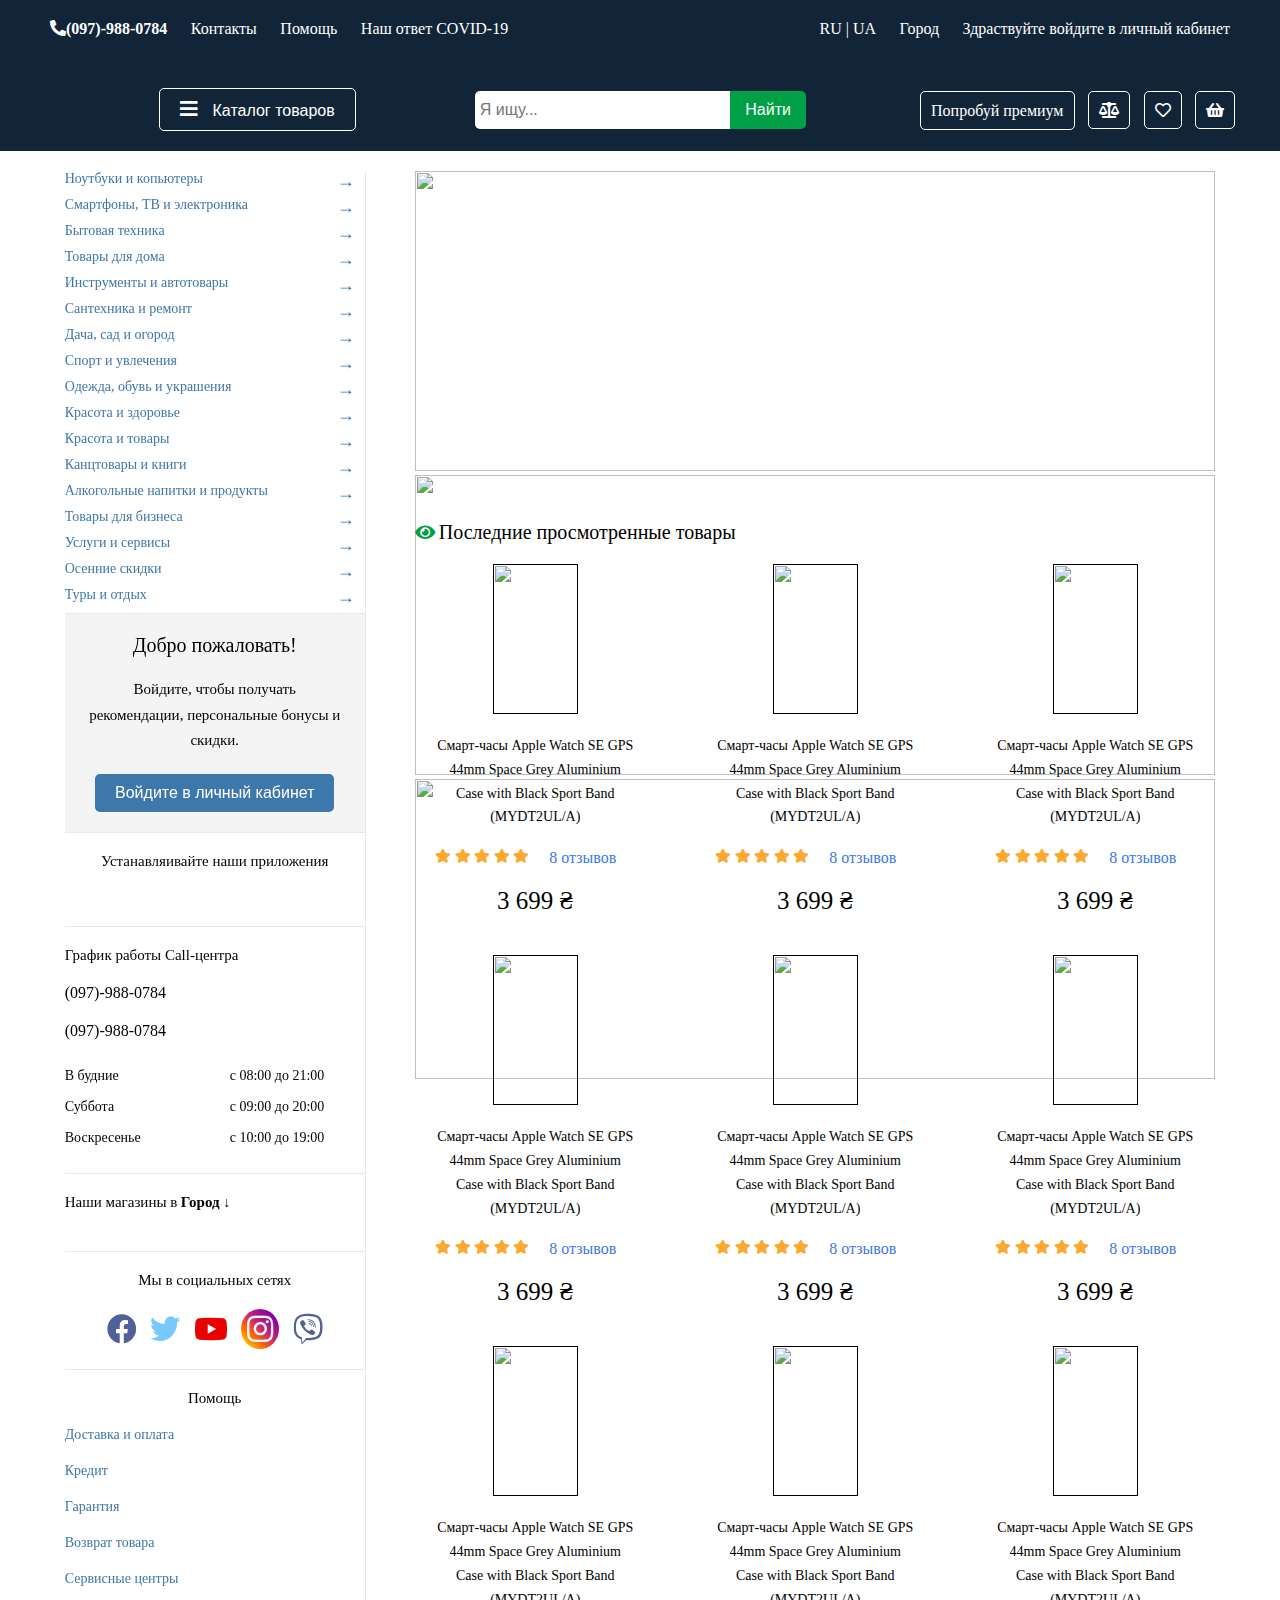
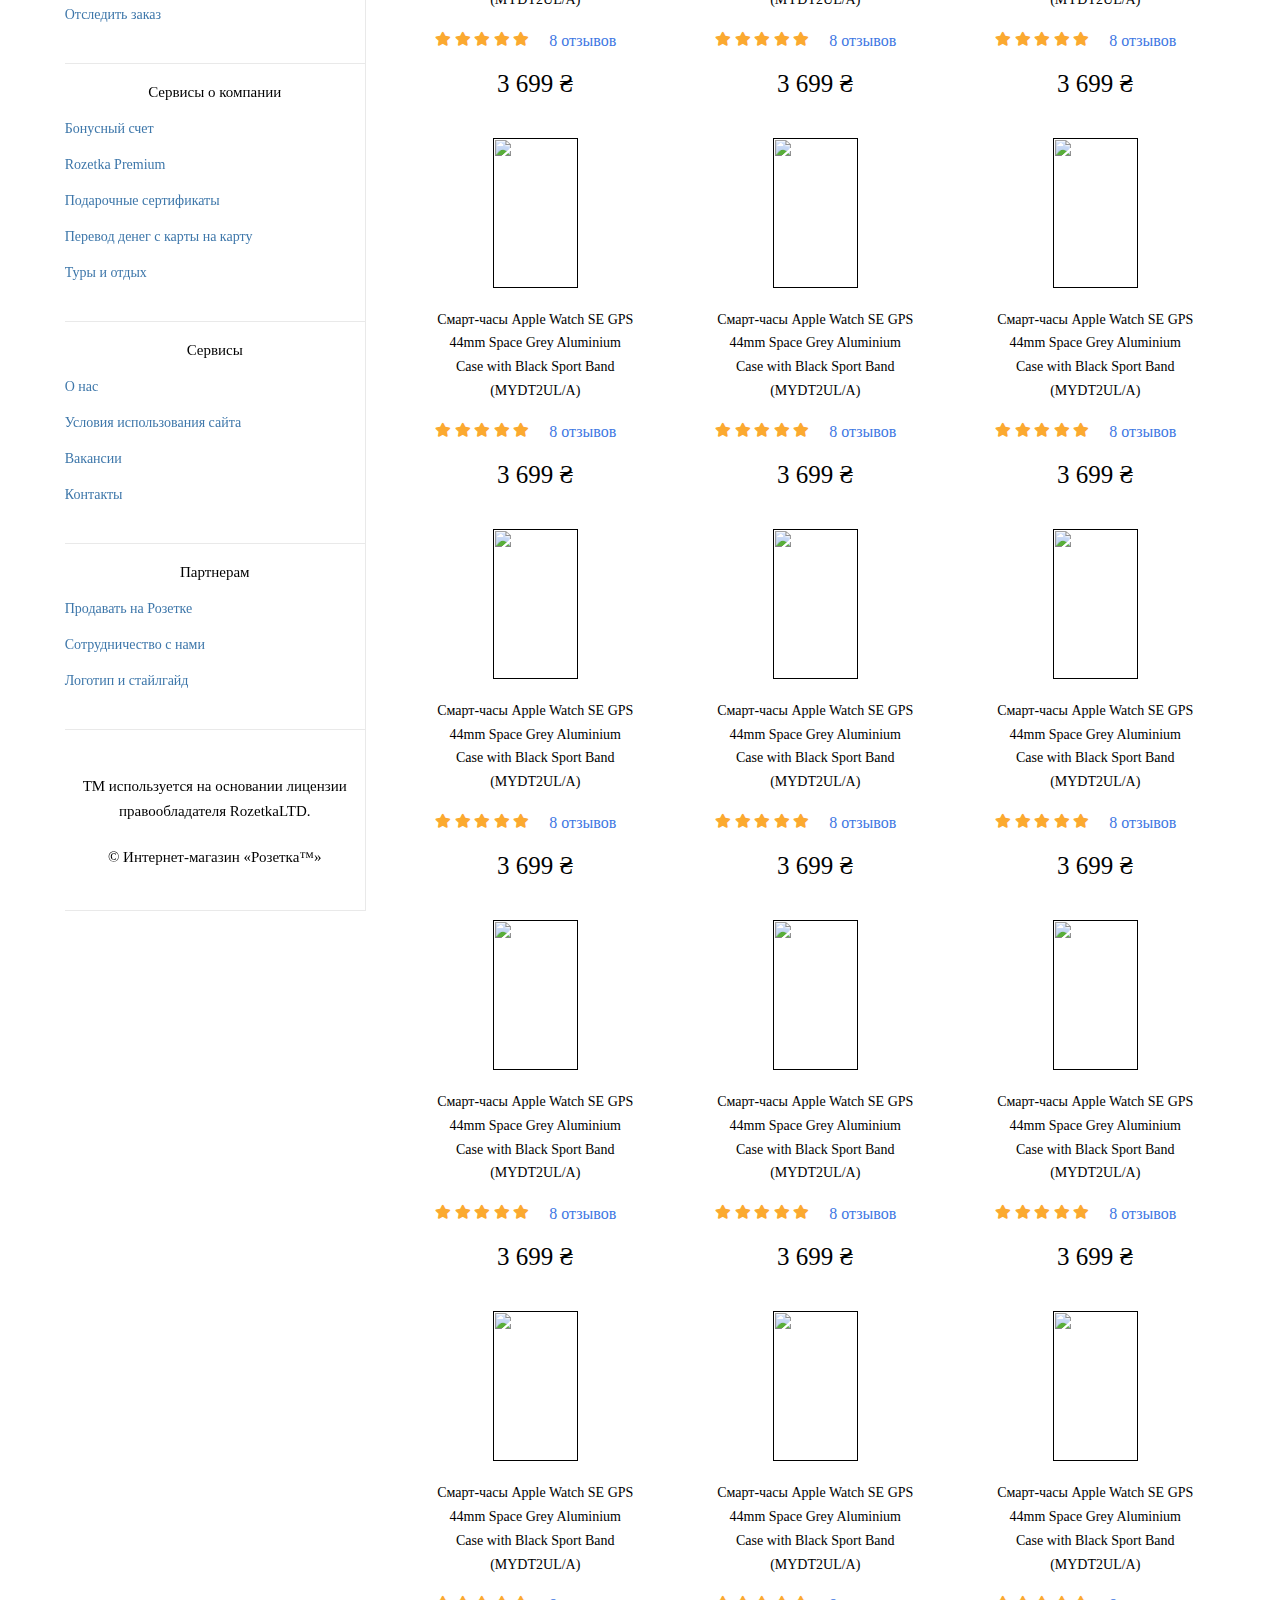
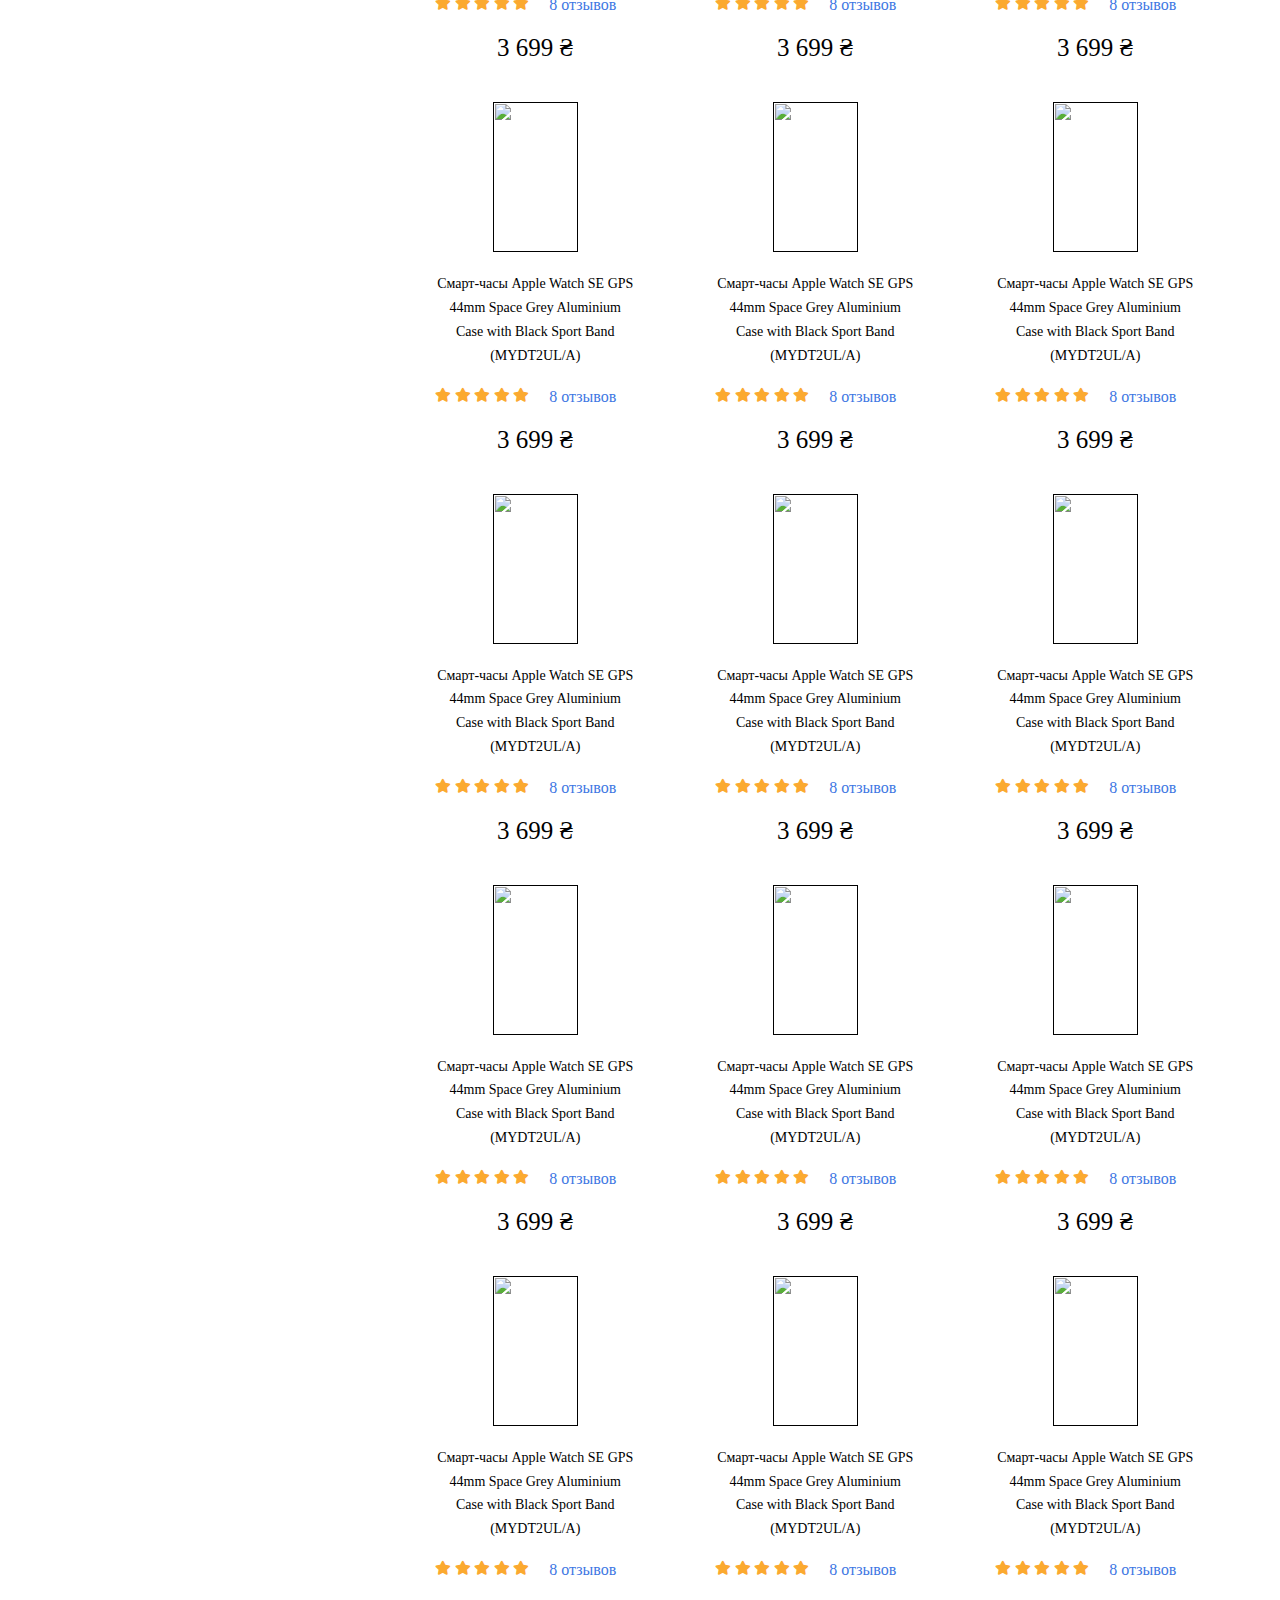
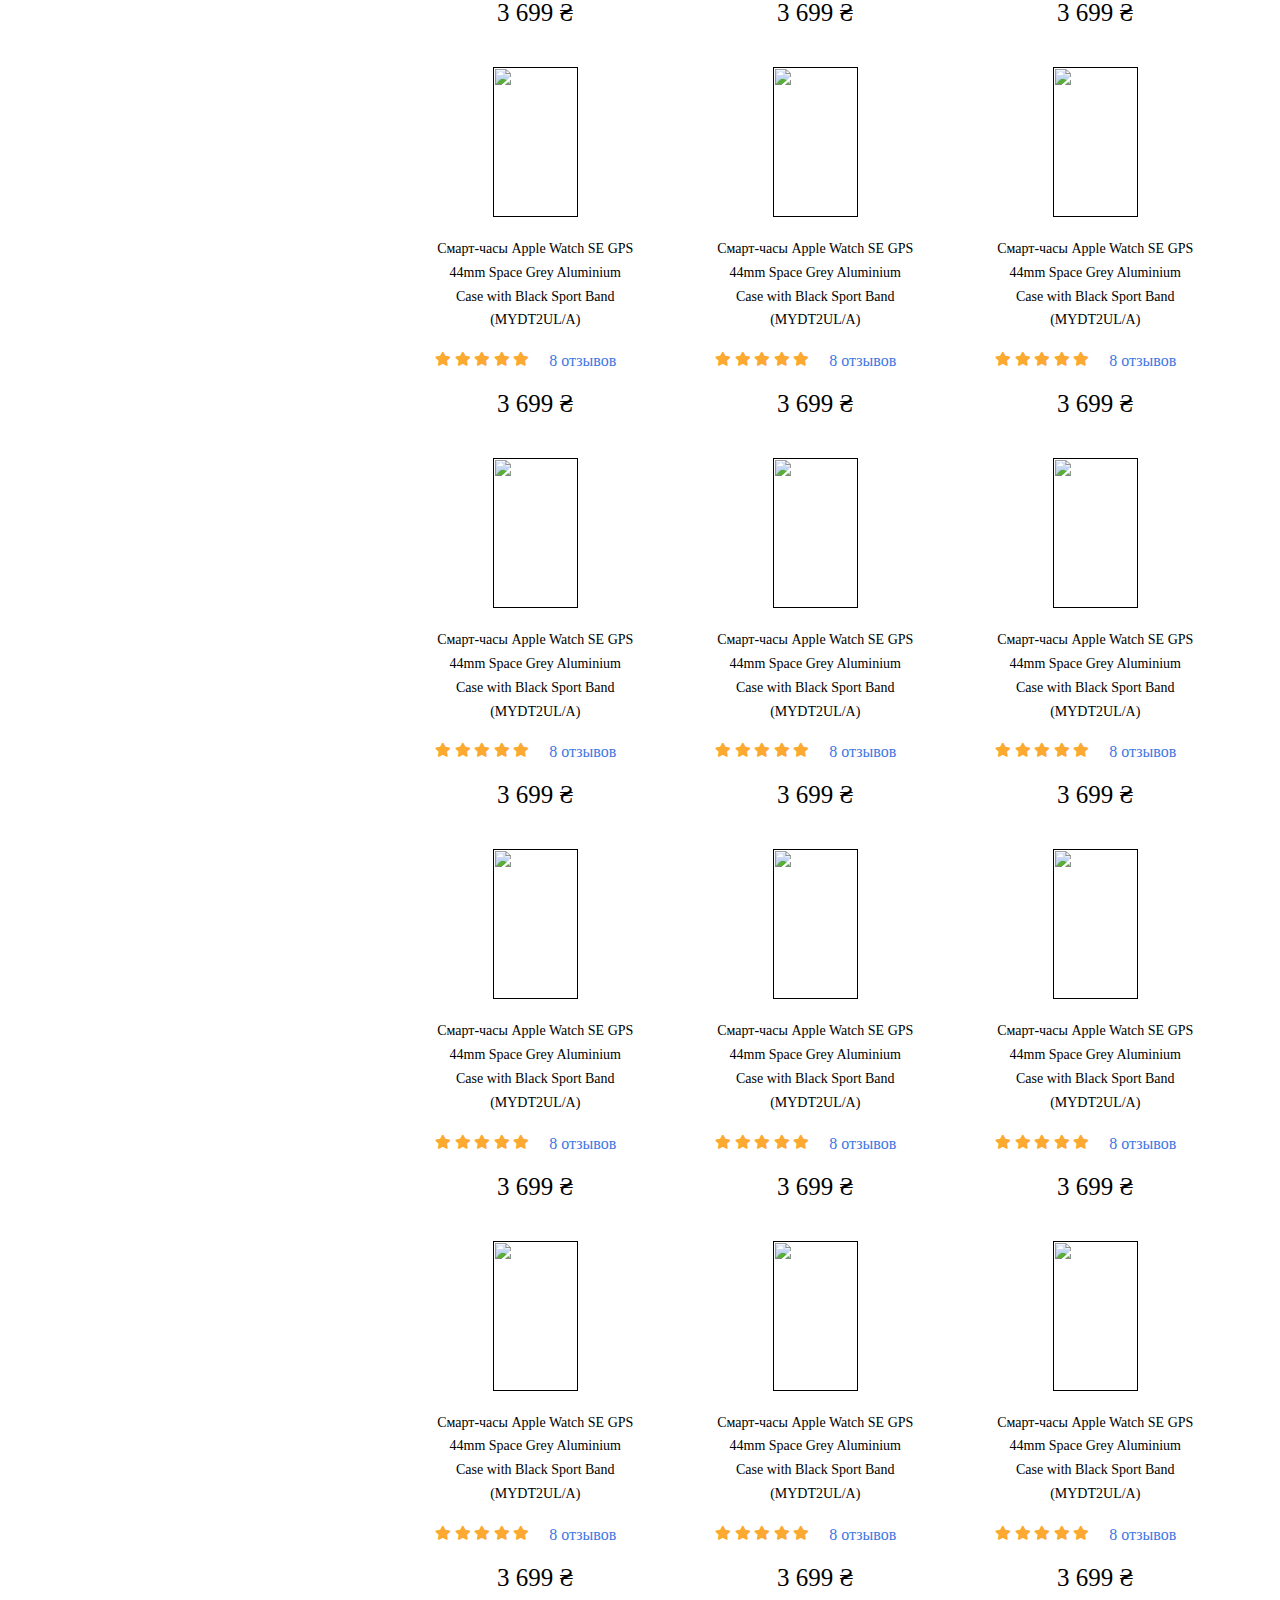
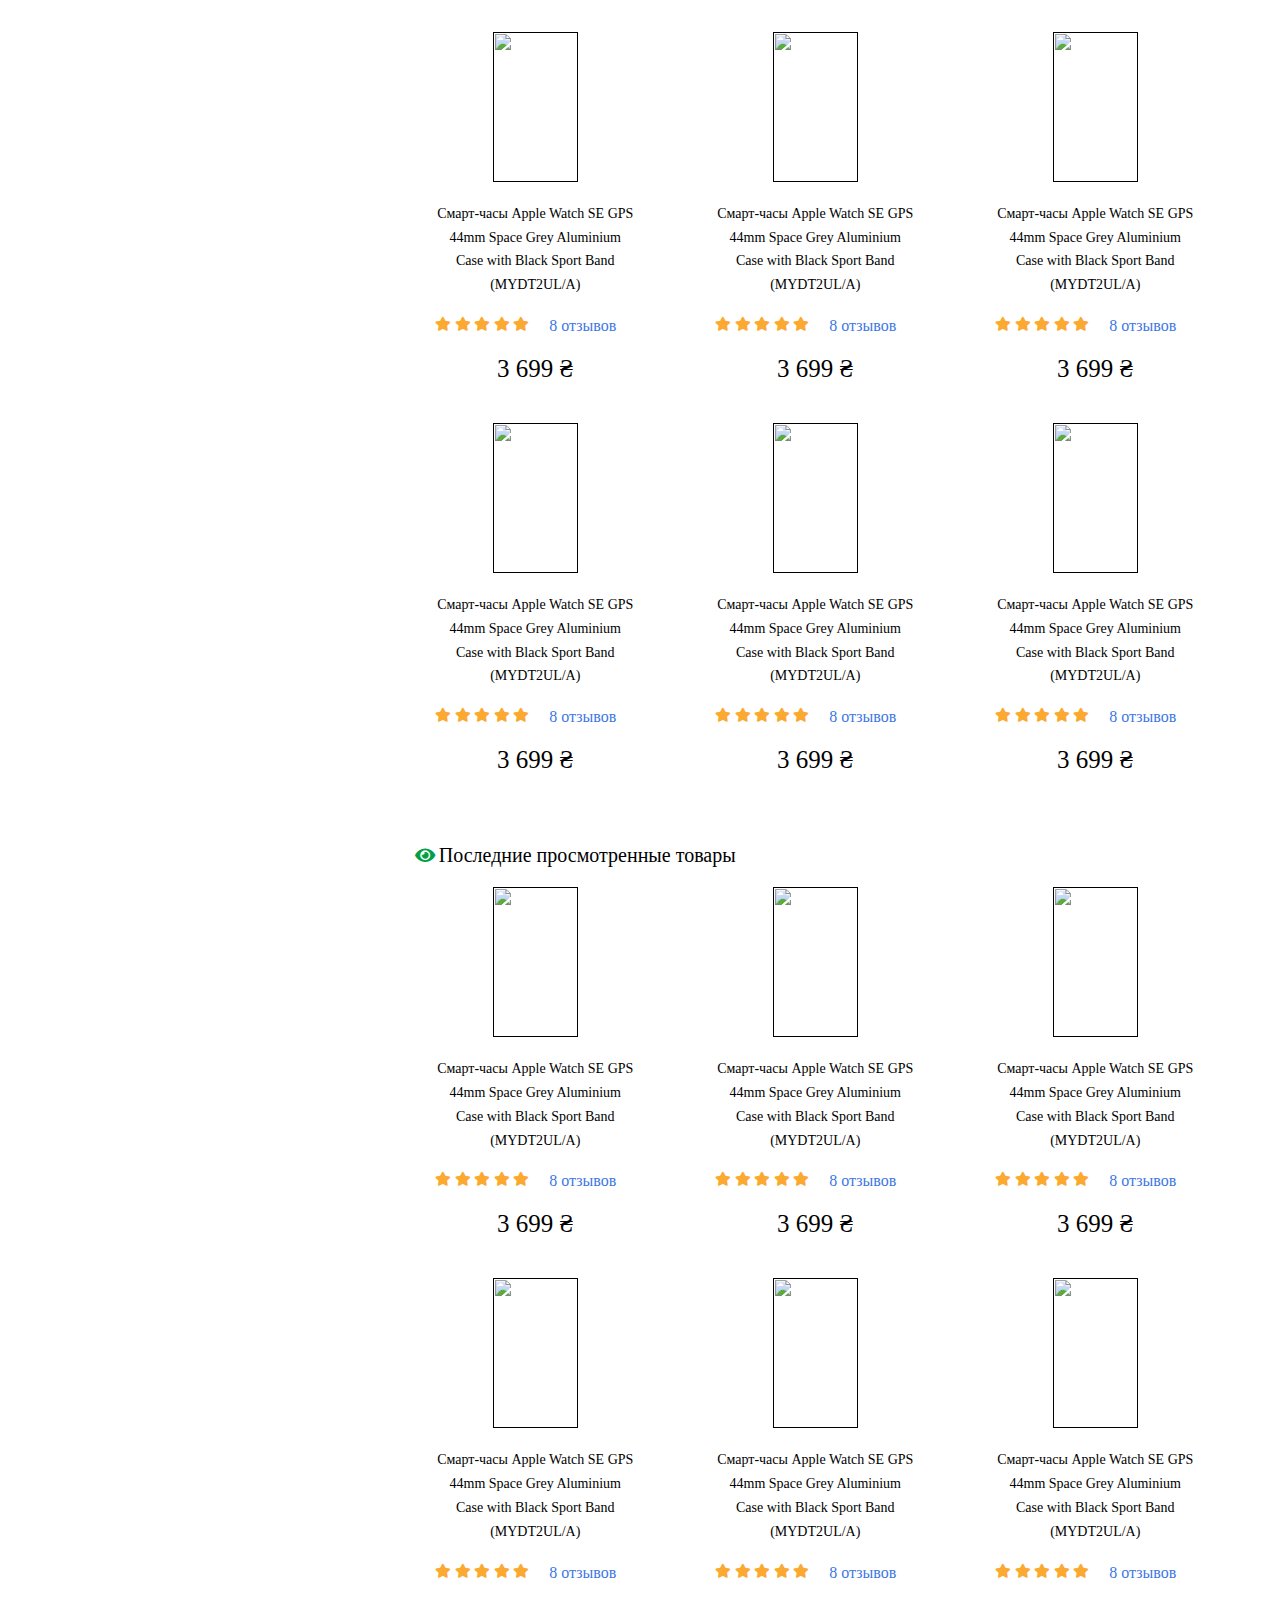
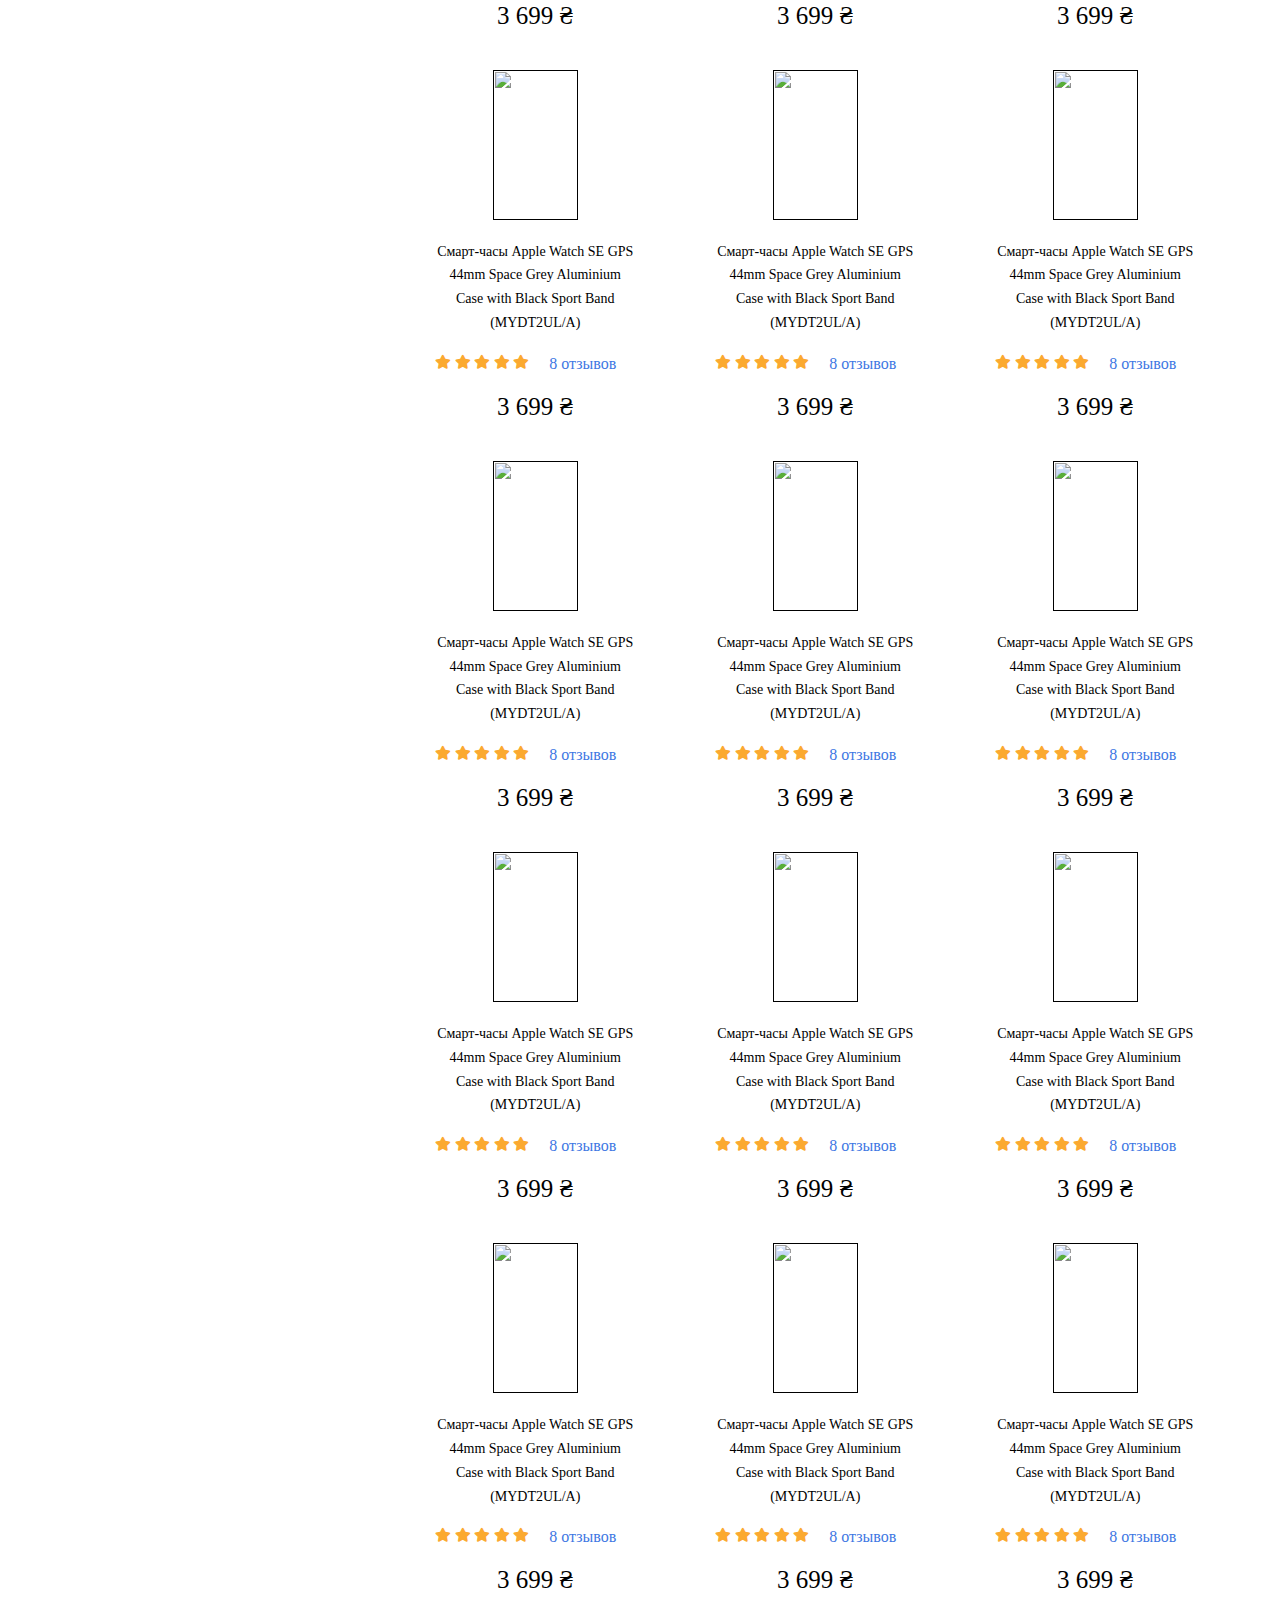
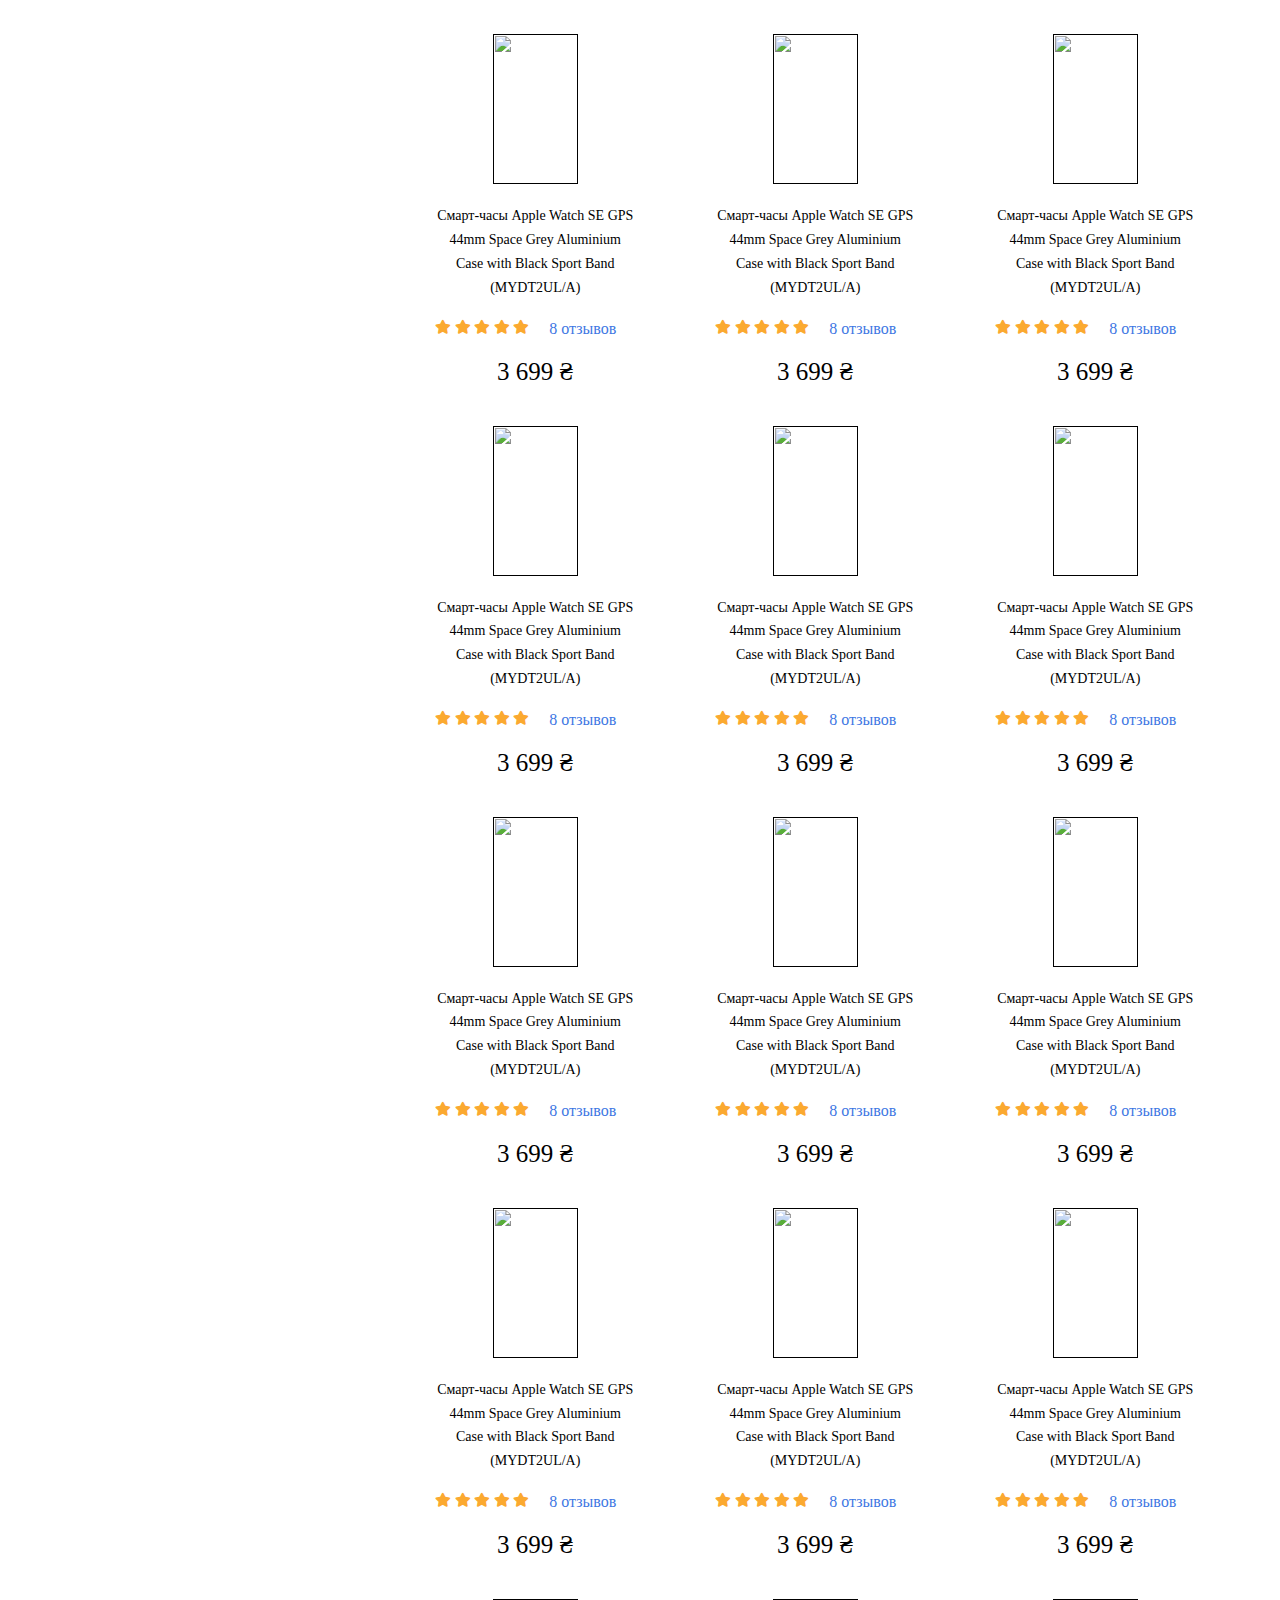
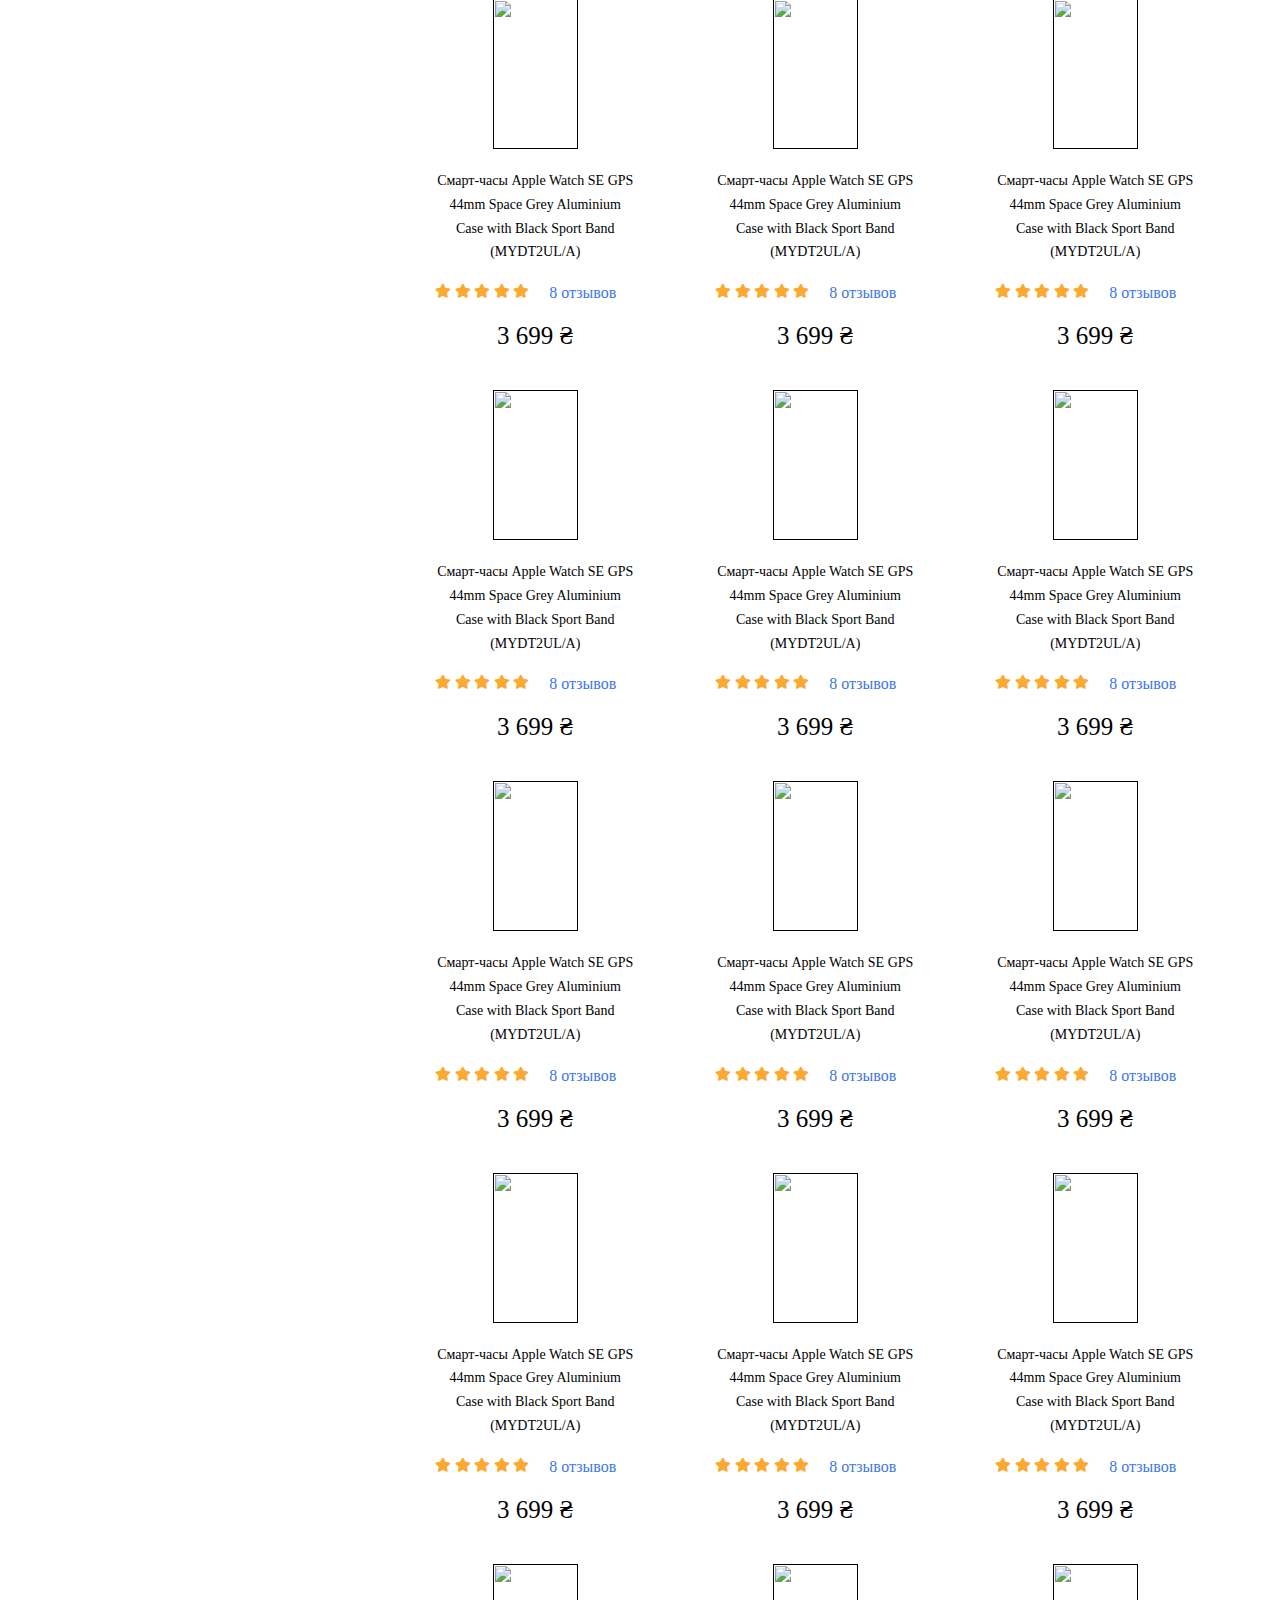
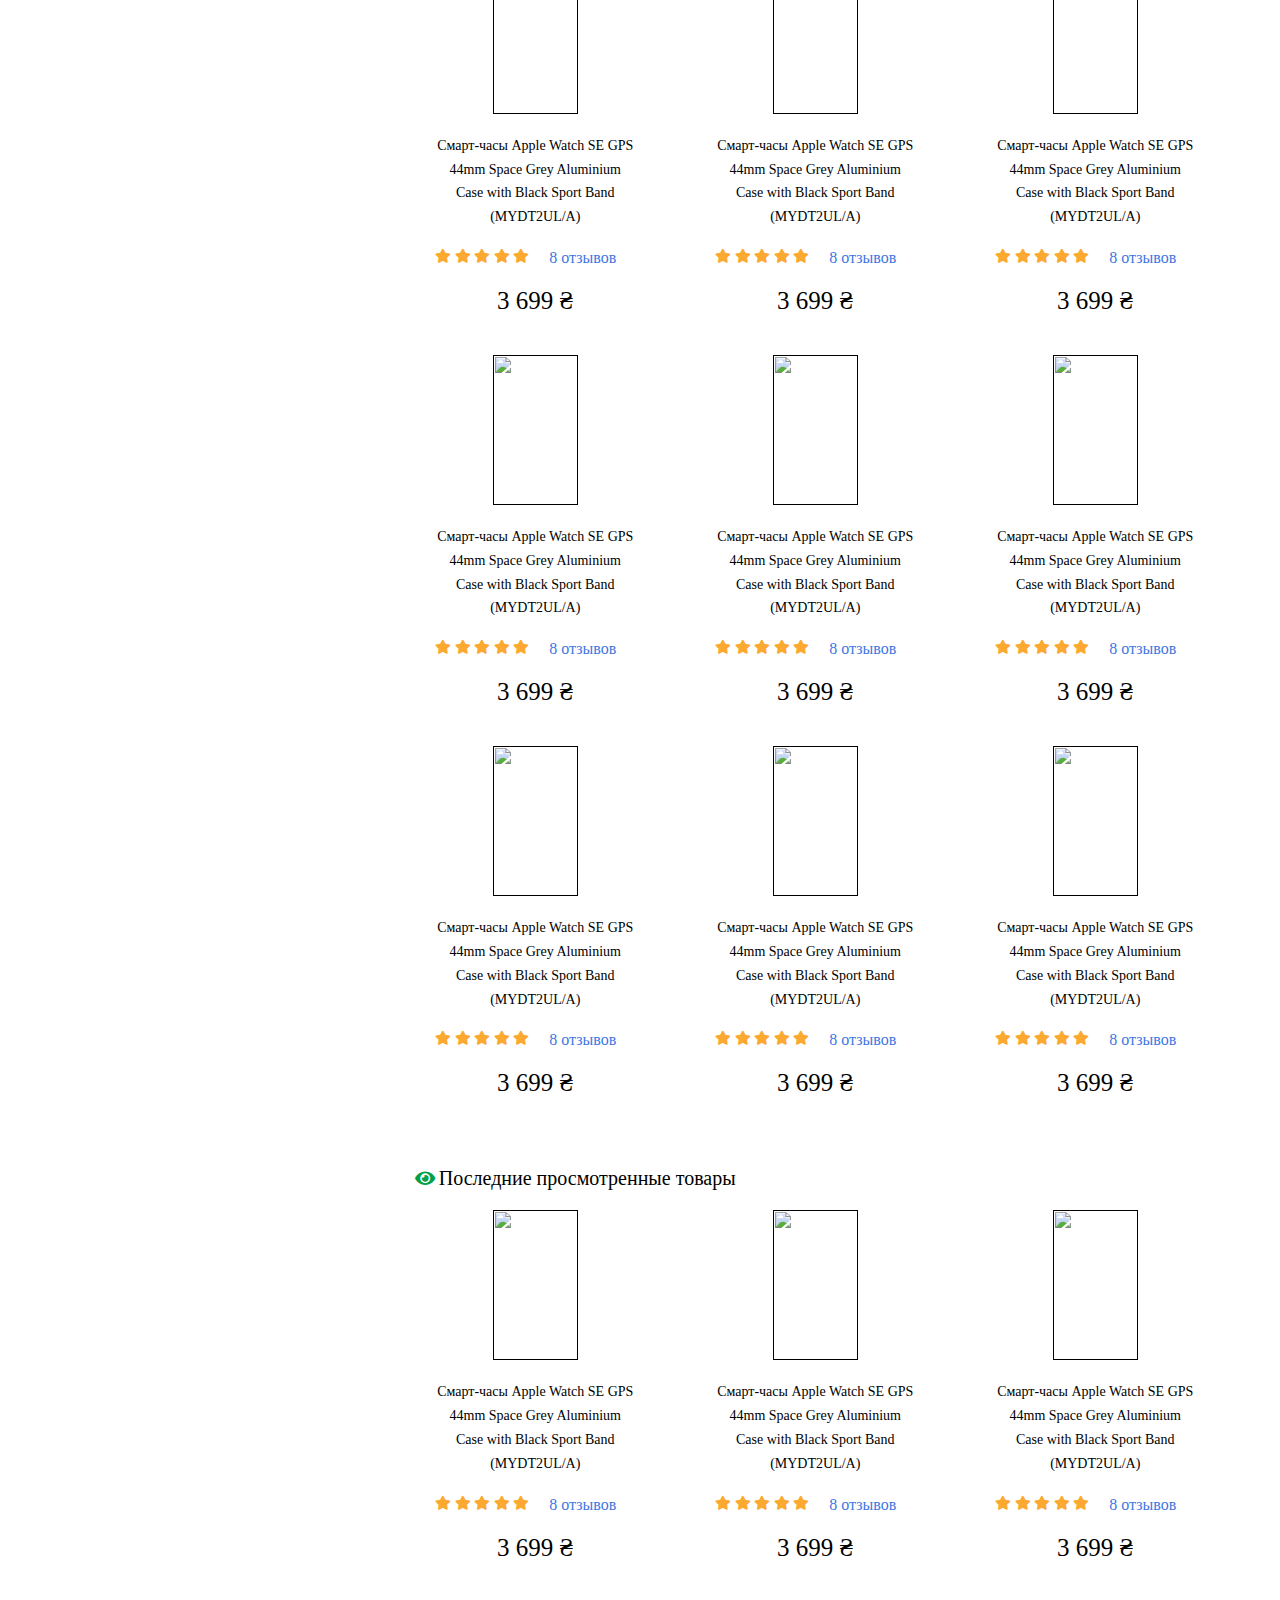
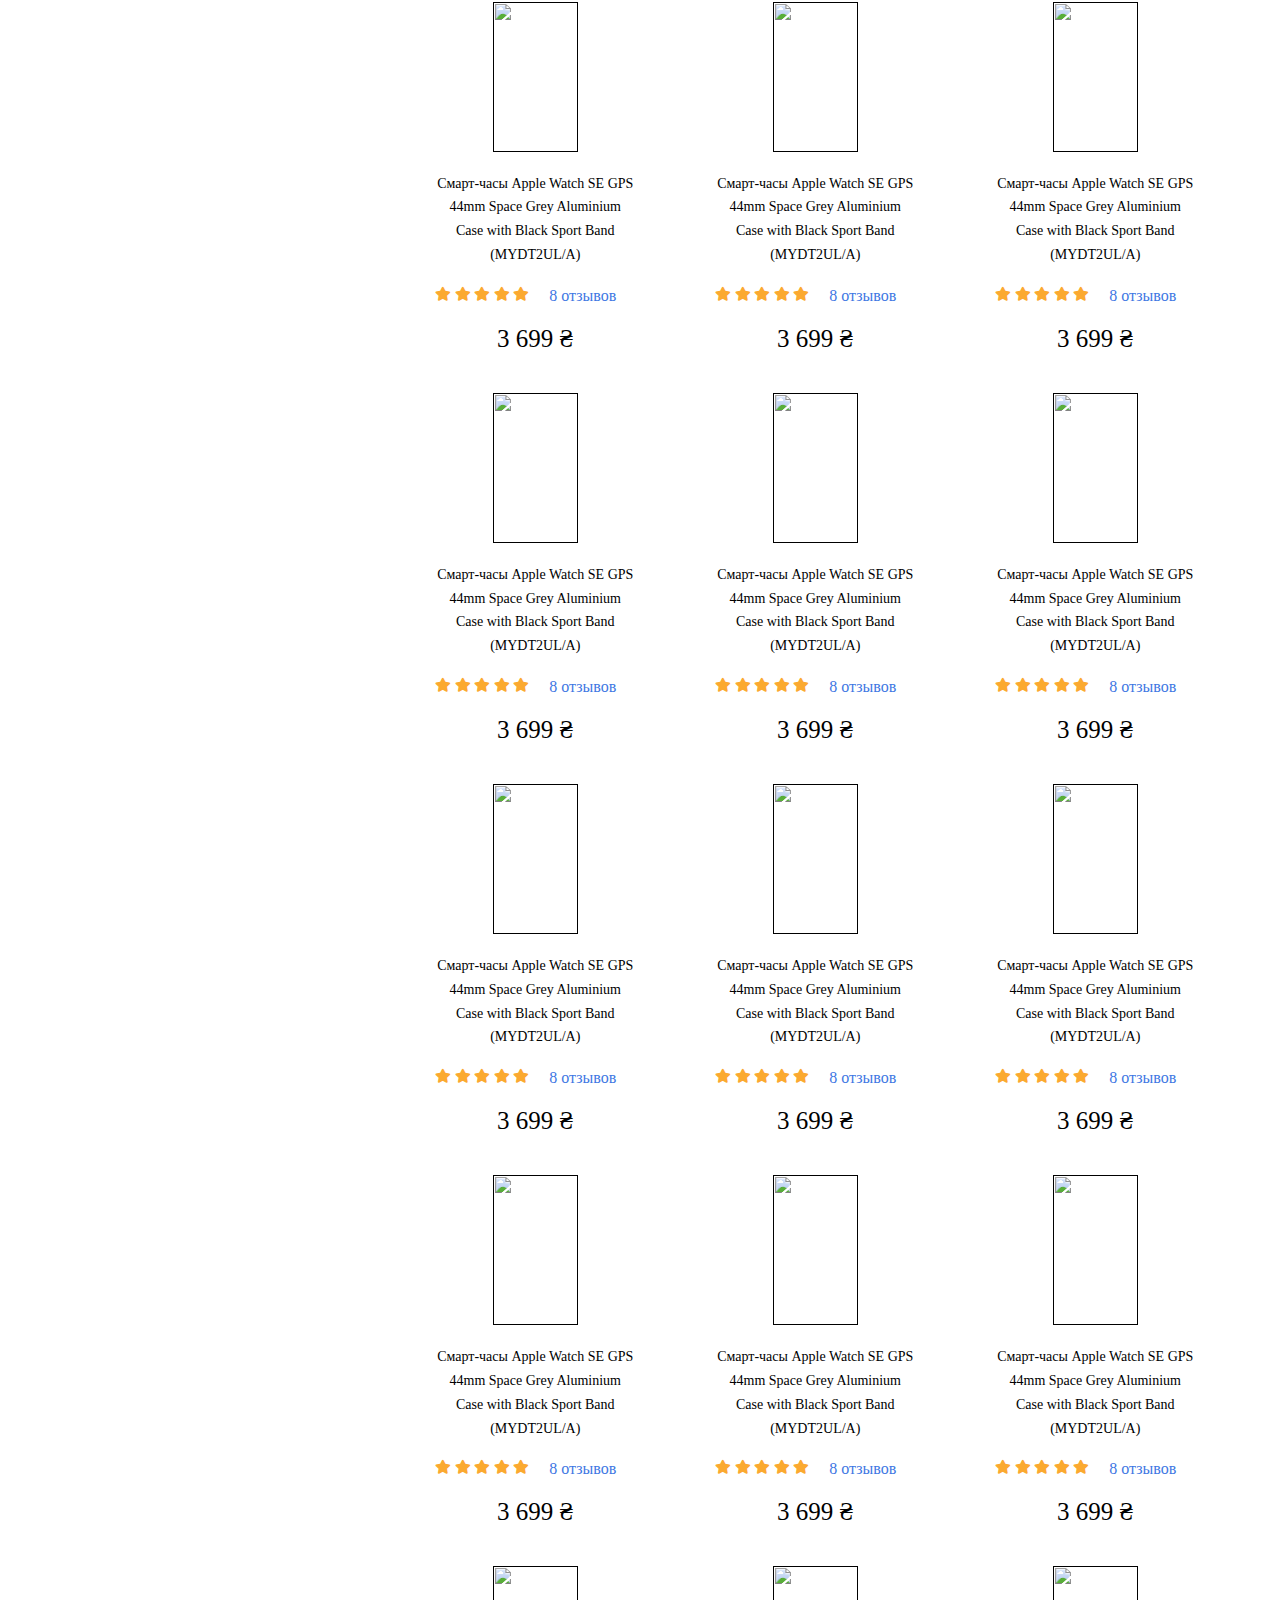
==== commit 78b5dec2: "update" ====
--- a/index.html
+++ b/index.html
@@ -14212,23 +14212,23 @@
 				</div>
 				<div class="catalog-menu window">
 					<div class="tabs">
-						<a href="product.html" class="tab">Ноутбуки и копьютеры <span>→</span></a>
-						<a href="product.html" class="tab">Смартфоны, ТВ и электроника <span>→</span></a>
-						<a href="product.html" class="tab">Бытовая техника <span>→</span></a>
-						<a href="product.html" class="tab">Товары для дома <span>→</span></a>
-						<a href="product.html" class="tab">Инструменты и автотовары <span>→</span></a>
-						<a href="product.html" class="tab">Сантехника и ремонт <span>→</span></a>
-						<a href="product.html" class="tab">Дача, сад и огород <span>→</span></a>
-						<a href="product.html" class="tab">Спорт и увлечения <span>→</span></a>
-						<a href="product.html" class="tab">Одежда, обувь и украшения <span>→</span></a>
-						<a href="product.html" class="tab">Красота и здоровье <span>→</span></a>
-						<a href="product.html" class="tab">Красота и товары <span>→</span></a>
-						<a href="product.html" class="tab">Канцтовары и книги <span>→</span></a>
-						<a href="product.html" class="tab">Алкогольные напитки и продукты <span>→</span></a>
-						<a href="product.html" class="tab">Товары для бизнеса <span>→</span></a>
-						<a href="product.html" class="tab">Услуги и сервисы <span>→</span></a>
-						<a href="product.html" class="tab">Осенние скидки <span>→</span></a>
-						<a href="product.html" class="tab">Туры и отдых <span>→</span></a>
+						<a href="product-list.html" class="tab">Ноутбуки и копьютеры <span>→</span></a>
+						<a href="product-list.html" class="tab">Смартфоны, ТВ и электроника <span>→</span></a>
+						<a href="product-list.html" class="tab">Бытовая техника <span>→</span></a>
+						<a href="product-list.html" class="tab">Товары для дома <span>→</span></a>
+						<a href="product-list.html" class="tab">Инструменты и автотовары <span>→</span></a>
+						<a href="product-list.html" class="tab">Сантехника и ремонт <span>→</span></a>
+						<a href="product-list.html" class="tab">Дача, сад и огород <span>→</span></a>
+						<a href="product-list.html" class="tab">Спорт и увлечения <span>→</span></a>
+						<a href="product-list.html" class="tab">Одежда, обувь и украшения <span>→</span></a>
+						<a href="product-list.html" class="tab">Красота и здоровье <span>→</span></a>
+						<a href="product-list.html" class="tab">Красота и товары <span>→</span></a>
+						<a href="product-list.html" class="tab">Канцтовары и книги <span>→</span></a>
+						<a href="product-list.html" class="tab">Алкогольные напитки и продукты <span>→</span></a>
+						<a href="product-list.html" class="tab">Товары для бизнеса <span>→</span></a>
+						<a href="product-list.html" class="tab">Услуги и сервисы <span>→</span></a>
+						<a href="product-list.html" class="tab">Осенние скидки <span>→</span></a>
+						<a href="product-list.html" class="tab">Туры и отдых <span>→</span></a>
 					</div>
 					<div class="tab-conteiners">
 						<div class="tab-conteiner active">
--- a/css/style.css
+++ b/css/style.css
@@ -1 +1 @@
-body,html{margin:0;padding:0;font-family:Ubuntu,Tahoma,Roboto}a,div,h1,h2,h3,h4,h5,h6,li,p,span,ul{margin:0;padding:0;font-size:14px;color:#000;list-style:none;text-decoration:none;font-weight:400}.layout{position:fixed;top:0;left:0;right:0;bottom:0;background-color:rgba(0,0,0,.5);z-index:503;display:none}.layout.catalog-mode{display:block;position:absolute}.layout.active-layout{display:block!important;position:fixed}.title{font-size:25px;padding:20px 0}.phone{color:#3e77aa;font-size:20px;display:block;padding:10px 0}.btn-close-window{float:right;background:0 0;border:0;outline:0;cursor:pointer}.btn-close-window span{font-size:25px;opacity:.7}.btn{border-radius:5px;color:#fff;font-size:16px;outline:0;cursor:pointer;transition:all .3s ease}.btn:active{transform:scale(.95)}.title-window{font-size:25px;display:inline-block}.hide{height:15px;overflow:hidden}.rotate-arrow{transform:rotate(180deg)}.image{background-position:center;background-size:cover;background-repeat:no-repeat}.title{font-size:30px;padding:20px 0}.text{line-height:170%;padding-bottom:20px;font-size:15px}.content-page{padding-top:20px}.content-page.special{position:relative}.sub-title{font-size:20px;padding-bottom:20px}.wrapper{max-width:1200px;margin:0 auto}.carusel{width:800px;height:300px}.carusel img{width:100%;height:300px}.animate-lists{animation-name:active-list;animation-duration:.3s;animation-timing-function:ease;display:flex!important;opacity:1!important}@keyframes active-list{0%{transform:scale(0)}100%{transform:scale(1)}}.special-animate-list{animation-name:special-active-list;animation-duration:.3s;animation-timing-function:ease;display:block!important}@keyframes special-active-list{0%{transform:scale(0)}100%{transform:scale(1)}}.animate{animation-name:active-modal;animation-duration:.3s;animation-timing-function:ease;opacity:1!important;transform:translate(0,0)!important}@keyframes active-modal{0%{transform:scale(0)}100%{display:block;transform:scale(1)}}.animate-special{animation-name:active-modal-special;animation-duration:.3s;animation-timing-function:ease;opacity:1!important;display:flex!important;transform:translate(0,0)!important}@keyframes active-modal-special{0%{transform:scale(0)}100%{transform:scale(1)}}.list-top-product{display:flex;justify-content:space-between;flex-wrap:wrap}.list-top-product .list-top-product-item{margin:20px;text-align:-webkit-center;width:25%}.list-top-product .list-top-product-item .main-description-product-item{padding-bottom:20px}.list-top-product .list-top-product-item .main-description-product-item img{height:150px;width:50%;padding-bottom:20px}.list-top-product .list-top-product-item .main-description-product-item .name-product{line-height:170%}.list-top-product .list-top-product-item .reviews-product-item{display:flex}.list-top-product .list-top-product-item .reviews-product-item .stars span{color:#fba930}.list-top-product .list-top-product-item .reviews-product-item .reviews-stat{font-size:16px;padding-left:20px;color:#3e77e3}.list-top-product .list-top-product-item .price-product-item{font-size:25px;padding-top:20px}.footer .overlay .top-footer{background:#00a046;padding:20px;display:flex;justify-content:space-between}.footer .overlay .top-footer .title-top-footer{font-size:20px;color:#fff;line-height:170%}.footer .overlay .down-footer{display:flex;justify-content:space-between;align-items:flex-start}.footer .overlay .down-footer .menu-footer{width:18%;padding-top:50px}.footer .overlay .down-footer .menu-footer .title-menu-footer{opacity:.7;padding-bottom:20px}.footer .overlay .down-footer .menu-footer a{padding-bottom:10px;display:block;color:#1986ff}.footer .overlay .down-footer .menu-footer .social-link{display:inline-block;padding:0 3px}.footer .overlay .down-footer .menu-footer .social-link span{color:#506098;font-size:30px}.footer .overlay .down-footer .menu-footer .social-link:nth-child(6) span{color:#76c9fd}.footer .overlay .down-footer .menu-footer .social-link:nth-child(7) span{color:#e90000}.footer .overlay .down-footer .menu-footer .social-link:nth-child(8) span{border-radius:50%;padding:5px 6px;color:#fff;background:linear-gradient(45deg,#ffb700 14.65%,#ff6800 31.68%,#cb217d 54.72%,#7e00aa 85.35%)}.footer .overlay .license{padding-top:50px;text-align:center}.call-center{padding:20px 0;border-bottom:1px solid #e9e9e9}.call-center .title-call-center{font-size:15px;padding-bottom:20px}.call-center a{display:block;font-size:16px;padding-bottom:20px}.call-center .graphics{display:flex;flex-wrap:wrap;justify-content:space-between}.call-center .graphics span{width:45%;line-height:31px}.header{padding:20px 0;background-color:#122538}.header .top-header{display:flex;justify-content:space-between}.header .top-header .link-header{color:#fff;font-size:16px;cursor:pointer;padding:0 10px}.header .down-header{display:flex;justify-content:space-between;align-items:center;padding-top:50px}.header .down-header .catalog .btn-show-catalog{background:0 0;border:1px solid #fff;padding:10px 20px}.header .down-header .catalog .btn-show-catalog .icon{font-size:20px;padding-right:10px;color:#fff}.header .down-header form .search-form-header{background-color:#fff;outline:0;padding:10px 50px 10px 5px;border:0;border-radius:5px;font-size:16px;margin:0}.header .down-header form .btn-form-header{border-radius:5px;color:#fff;font-size:16px;outline:0;cursor:pointer;transition:all .3s ease;background-color:#00a046;padding:10px 15px;border:0;margin:-10px;border-radius:0 5px 5px 0}.header .down-header form .btn-form-header:active{transform:scale(.95)}.header .down-header .menu a{border-radius:5px;color:#fff;font-size:16px;outline:0;cursor:pointer;transition:all .3s ease;border:1px solid #fff;margin:0 5px;padding:10px}.header .down-header .menu a:active{transform:scale(.95)}.modals-windows .help-window{border-radius:5px;font-size:16px;position:fixed;background:#fff;z-index:3;bottom:14px;transition:all .3s ease;left:40px;transform:translateY(200%)}.modals-windows .help-window .header-help-window{background:#00a046;color:#fff;font-size:18px;padding:10px}.modals-windows .help-window .header-help-window span{float:right;color:#fff;cursor:pointer;font-size:16px}.modals-windows .help-window form{padding:20px}.modals-windows .help-window form .search-form-help-window{border:1px solid grey;outline:0;padding:10px 75px 10px 5px}.modals-windows .catalog-menu{width:87%;position:absolute;border-radius:5px;z-index:505;top:23%;transition:all .5s ease;left:5%;opacity:0;display:flex;justify-content:space-between;background:#ffff;transform:translate(0,-200%);padding:20px}.modals-windows .catalog-menu:before{content:' ';position:absolute;width:0;height:0;left:30%;transform:rotate(45deg);top:-7px;border:7px solid;border-color:#fff transparent transparent #fff}.modals-windows .catalog-menu .tabs{width:25%}.modals-windows .catalog-menu .tabs a{display:block;color:#3e77aa;padding-bottom:10px}.modals-windows .catalog-menu .tabs a span{display:inline-block;float:right;padding-right:10px;font-size:18px;color:#3e77aa}.modals-windows .catalog-menu .tab-conteiners{width:75%}.modals-windows .catalog-menu .tab-conteiners .tab-conteiner{display:none;flex-wrap:wrap;justify-content:center}.modals-windows .catalog-menu .tab-conteiners .tab-conteiner .tab-content{width:30%}.modals-windows .catalog-menu .tab-conteiners .tab-conteiner .tab-content .brand{padding:10px 0;font-weight:300;display:block;color:#3e77aa}.modals-windows .catalog-menu .tab-conteiners .tab-conteiner .tab-content .tab-content-title{font-size:17px;padding:20px 0;color:#3e77aa}.modals-windows .catalog-menu .tab-conteiners .tab-conteiner.active{display:flex}.modals-windows .numbers-modal-window{position:fixed;background-color:#fff;border-radius:5px;z-index:600;opacity:0;padding:20px;top:23%;transition:all .3s ease;left:28%;transform:translate(0,-200%)}.modals-windows .numbers-modal-window .infos .title-infos{padding-bottom:20px;font-size:17px}.modals-windows .numbers-modal-window .infos a{display:block;padding-bottom:10px}.modals-windows .select-city-window{position:fixed;background-color:#fff;border-radius:5px;z-index:600;opacity:0;padding:20px;top:19%;transition:all .3s ease;left:24%;transform:translate(0,-200%);width:50%}.modals-windows .select-city-window .infos{padding-top:20px}.modals-windows .select-city-window .infos .title-select-city-window{padding-bottom:20px;opacity:.7;font-size:16px}.modals-windows .select-city-window .infos .btns{display:flex;flex-wrap:wrap;padding:20px}.modals-windows .select-city-window .infos .btns .btn-city{border-radius:5px;color:#fff;font-size:16px;outline:0;cursor:pointer;transition:all .3s ease;width:27%;padding:10px;color:#000;border:0;background:0 0}.modals-windows .select-city-window .infos .btns .btn-city:active{transform:scale(.95)}.modals-windows .select-city-window .infos form{padding-top:20px;border-bottom:1px solid #e9e9e9}.modals-windows .select-city-window .infos form .title-form{padding-bottom:20px;opacity:.7;font-size:16px}.modals-windows .select-city-window .infos form .city-input{outline:0;margin:10px 0;padding:10px 5px;width:100%;border-radius:5px;border:1px solid #e9e9e9}.modals-windows .select-city-window .infos form .text-form-selector-city{padding-bottom:40px;display:inline-block;opacity:.7}.modals-windows .select-city-window .infos form .ready{border-radius:5px;color:#fff;font-size:16px;outline:0;cursor:pointer;transition:all .3s ease;float:right;border:0;background:#00a046;padding:10px 20px;margin-bottom:0}.modals-windows .select-city-window .infos form .ready:active{transform:scale(.95)}.modals-windows .select-city-window .infos .footer-window{padding-top:20px}.modals-windows .select-city-window .infos .footer-window .text-footer-window{line-height:170%}.modals-windows .sign{position:fixed;background-color:#fff;border-radius:5px;z-index:600;opacity:0;padding:20px;top:20%;transition:all .3s ease;left:23%;width:50%;transform:translate(0,-200%)}.modals-windows .sign .title-window{border-bottom:0}.modals-windows .sign .forms{display:flex;justify-content:space-between;align-items:center;border-top:1px solid #e9e9e9}.modals-windows .sign .forms form{padding-top:50px;border-right:1px solid #e9e9e9;text-align:-webkit-center;padding-right:20px;width:50%}.modals-windows .sign .forms form .warning-messege-sign{display:none;color:#e90000;padding-bottom:20px;text-transform:uppercase}.modals-windows .sign .forms form .fields .field-sign{outline:0;display:inline-block;margin-bottom:10px;padding:10px 30px;border-radius:5px;border:1px solid #e9e9e9}.modals-windows .sign .forms form .fields .field-sign:nth-child(4){width:44%}.modals-windows .sign .forms form .fields .btn-show-pass{background:0 0;cursor:pointer;border:0;margin-left:5px;outline:0}.modals-windows .sign .forms form .other-field .remember-checkbox{display:inline-block}.modals-windows .sign .forms form .other-field .safe-me{font-size:16px}.modals-windows .sign .forms form .other-field a{padding-left:40px;color:#3e77aa}.modals-windows .sign .forms form .field-btn .sign-button{border-radius:5px;color:#fff;font-size:16px;outline:0;cursor:pointer;transition:all .3s ease;background:#00a046;margin-top:20px;border:0;padding:10px 20px;display:block}.modals-windows .sign .forms form .field-btn .sign-button:active{transform:scale(.95)}.modals-windows .sign .forms form .field-btn .sign-button:active{transform:scale(.95)}.modals-windows .sign .forms form .field-btn .sign-button:last-child{color:#000;background-color:transparent}.modals-windows .sign .forms .social-sign-in{display:flex;align-items:center;padding-left:20px;justify-content:space-between}.modals-windows .sign .forms .social-sign-in .auth-modal{font-size:18px;padding-top:20px;opacity:.7}.modals-windows .sign .forms .social-sign-in .btn-social{text-align:-webkit-center}.modals-windows .sign .forms .social-sign-in .btn-social .title-social-sign-in{font-size:18px;padding-bottom:20px;opacity:.7}.modals-windows .sign .forms .social-sign-in .btn-social button{border-radius:5px;color:#fff;font-size:16px;outline:0;cursor:pointer;transition:all .3s ease;display:block;border:1px solid #e9e9e9;color:#000;padding:10px 30px;margin-bottom:20px}.modals-windows .sign .forms .social-sign-in .btn-social button:active{transform:scale(.95)}.modals-windows .sign .forms .social-sign-in .btn-social button span{padding-right:10px;color:#506098}.modals-windows .sign .forms .social-sign-in .btn-social button:last-child span{color:#e90000}.modals-windows .versus-list{top:23%;right:32%;position:fixed;width:30%;background:#ffff;border-radius:5px;transition:all .3s ease;z-index:600;opacity:0;transform:translate(0,-400%);border:1px solid #eee;padding:20px}.modals-windows .versus-list .title-lists{display:inline-block;font-size:20px}.modals-windows .versus-list .content-versus-list{text-align:center;padding-top:50px;border-top:1px solid #e9e9e9}.modals-windows .versus-list .content-versus-list .title-content-versus-list{font-size:20px;opacity:.7;padding:10px 0}.modals-windows .versus-list .content-versus-list .text-content-versus-list{line-height:170%;font-size:14px}.modals-windows .basket-window{position:absolute;top:10%;right:17%;opacity:0;transform:translate(0,-400%);background:#fff;transition:all .3s ease;padding:40px;width:60%;border-radius:5px;z-index:600;border:1px solid #e9e9e9}.modals-windows .basket-window .title-basket{border:0}.modals-windows .basket-window .description-basket-window{border-top:1px solid #e9e9e9;text-align:center;padding-top:50px}.modals-windows .basket-window .description-basket-window img{padding-bottom:20px}.modals-windows .basket-window .description-basket-window .title-description-basket-window{font-size:25px;padding:10px 0}.down-list .lists{position:absolute;top:24%;background:#fff;right:11%;padding:20px;border-radius:5px;display:none;z-index:500;justify-content:space-between;transition:all .5s ease;border:1px solid #eee}.down-list .premium-list .truck-icon{font-size:30px;color:#b4906f;padding-right:20px}.down-list .premium-list .description .title-description span:first-child{font-weight:700;padding-right:10px;font-size:18px}.down-list .premium-list .description .text-description{padding:10px 0;font-weight:700;font-size:16px}.down-list .premium-list .description .btn-more{background:#00a046;border:0;outline:0;cursor:pointer;padding:10px;border-radius:5px;transition:all .3s ease;font-size:16px;color:#fff}.down-list .premium-list .description .btn-more:active{transform:scale(.95)}.down-list .like{top:24%;right:3%;width:40%;justify-content:space-between}.down-list .like .icon-like{font-size:55px;color:#fc9400}.down-list .like .description-like{width:70%}.down-list .like .description-like .title-like{padding:10px 0;font-size:23px}.down-list .like .description-like .text-like{padding:10px 0;line-height:170%}.down-list .like .description-like a{cursor:pointer;color:#3e77aa}.down-list .basket{right:5%}.down-list .basket .icon-basket{font-size:55px;color:#00a046}.down-list .basket .description-basket{width:70%}.down-list .basket .description-basket .title-basket{padding:10px 0;font-size:23px}.down-list .basket .description-basket .text-basket{padding:10px 0;line-height:170%}.down-list .select-city-list{top:202%;left:15%;display:none;position:absolute;background:#fff;border:1px solid #e9e9e9;border-radius:5px;transform:translate(0,0);padding:10px 50px 0 0}.down-list .select-city-list .city{font-size:16px;width:156%;padding:5px;cursor:pointer;text-align:start}.down-list .select-city-list .city:hover{background:#1986ff;color:#fff}.graphic{width:27%;display:flex;flex-wrap:wrap;justify-content:space-between}.graphic .title-graphic{width:100%;font-size:20px;padding-bottom:10px}.graphic span{padding-bottom:10px;width:50%}.footer-subscribe .overlay{padding:20px;margin:50px 10px;border-radius:5px;background:#e8e8e8;display:flex;justify-content:space-between}.footer-subscribe .overlay .title-footer-subscribe{font-size:20px;width:50%}.footer-subscribe .overlay form .warning-messege-footer-subscribe{display:none;padding-bottom:20px}.footer-subscribe .overlay form input{outline:0;padding:10px;border-radius:5px}.footer-subscribe .overlay form input:nth-child(2){border:1px solid grey;margin-right:20px}.footer-subscribe .overlay form input:last-child{border-radius:5px;color:#fff;font-size:16px;outline:0;transition:all .3s ease;background:#4096e3;border:0;cursor:pointer}.footer-subscribe .overlay form input:last-child:active{transform:scale(.95)}.main-page .overlay{justify-content:space-around;display:flex}.main-page .overlay .left-bar{position:sticky;align-self:flex-end;bottom:0;width:25%;border-right:1px solid #e9e9e9}.main-page .overlay .left-bar .menu-left-bar a{display:block;color:#3e77aa;padding-bottom:10px}.main-page .overlay .left-bar .menu-left-bar a span{display:inline-block;float:right;padding-right:10px;font-size:18px;color:#3e77aa}.main-page .overlay .left-bar .main-auth{border-top:1px solid #e9e9e9;border-bottom:1px solid #e9e9e9;padding:20px;padding-top:20px;background-color:#f4f4f4;text-align:center}.main-page .overlay .left-bar .main-auth .title-auth{font-size:20px;padding-bottom:20px}.main-page .overlay .left-bar .main-auth .text-auth{font-size:15px;padding-bottom:20px;line-height:170%}.main-page .overlay .left-bar .main-auth .btn-sign-in{border-radius:5px;color:#fff;font-size:16px;outline:0;cursor:pointer;transition:all .3s ease;background-color:#3e77aa;border:0;padding:10px 20px}.main-page .overlay .left-bar .main-auth .btn-sign-in:active{transform:scale(.95)}.main-page .overlay .left-bar .app{padding:20px 0;text-align:center;border-bottom:1px solid #e9e9e9}.main-page .overlay .left-bar .app .title-app{font-size:15px;padding-bottom:20px}.main-page .overlay .left-bar .app .link-app{padding:0 10px}.main-page .overlay .left-bar .address{padding:20px 0;text-align:start;border-bottom:1px solid #e9e9e9}.main-page .overlay .left-bar .address .title-address{font-size:15px;padding-bottom:20px;display:inline-block}.main-page .overlay .left-bar .address .side-bar-select-city{font-weight:700;font-size:15px;cursor:pointer}.main-page .overlay .left-bar .address .address-text{cursor:pointer;display:none;color:#3e77aa;font-size:15px;padding-bottom:20px}.main-page .overlay .left-bar .social{padding:20px 0;text-align:center;border-bottom:1px solid #e9e9e9}.main-page .overlay .left-bar .social .title-social{font-size:15px;padding-bottom:20px}.main-page .overlay .left-bar .social a{margin:0 5px}.main-page .overlay .left-bar .social a span{color:#506098;font-size:30px}.main-page .overlay .left-bar .social a:nth-child(3) span{color:#76c9fd}.main-page .overlay .left-bar .social a:nth-child(4) span{color:#e90000}.main-page .overlay .left-bar .social a:nth-child(5) span{border-radius:50%;padding:5px 6px;color:#fff;background:linear-gradient(45deg,#ffb700 14.65%,#ff6800 31.68%,#cb217d 54.72%,#7e00aa 85.35%)}.main-page .overlay .left-bar .mini-info{padding:20px 0;text-align:center;border-bottom:1px solid #e9e9e9}.main-page .overlay .left-bar .mini-info .title-mini-info{font-size:15px;padding-bottom:20px}.main-page .overlay .left-bar .mini-info .link-mini-info{display:block;color:#3e77aa;text-align:start;padding-bottom:20px}.main-page .overlay .left-bar .card{padding:20px 0;text-align:center;border-bottom:1px solid #e9e9e9}.main-page .overlay .left-bar .card img{padding-bottom:20px}.main-page .overlay .left-bar .card .text-card{line-height:170%;font-size:15px;padding-bottom:20px}.main-page .overlay .product{width:min-content}.main-page .overlay .product .last-view{padding-top:50px}.main-page .overlay .product .last-view .icon-eye{color:#00a046;font-size:18px}.main-page .overlay .product .last-view .title-section{display:inline-block;font-size:20px}.premium-page .about{background-position:center;background-size:cover;background-repeat:no-repeat;text-align:center;padding-top:100px;background:#560085 url(https://i.rozetka.ua/design/premium/prem_background.svg)}.premium-page .about .overlay{display:flex;flex-direction:column;align-items:center}.premium-page .about .overlay .description-about{display:flex;justify-content:center;padding:50px 0;align-items:center}.premium-page .about .overlay .description-about .image-about{background:#560085;border-radius:50%;width:150px;padding:20px 0;box-shadow:0 0 2px 2px rgba(50,0,78,.75)}.premium-page .about .overlay .description-about .image-about .image-about-text{color:#fff;font-size:16px;font-weight:700;padding-top:20px}.premium-page .about .overlay .description-about .text-info-description-about{padding-left:50px}.premium-page .about .overlay .description-about .text-info-description-about .title-description-about{font-size:25px;color:#fff;line-height:170%;text-align:start}.premium-page .about .overlay .description-about .text-info-description-about .text-description-about{color:#fff;font-size:15px;line-height:170%;text-align:start}.premium-page .about .overlay .subscribe-premium{background:#fff;border-radius:5px;padding:20px}.premium-page .about .overlay .subscribe-premium .description-subscribe{display:flex;justify-content:space-between;align-items:flex-start}.premium-page .about .overlay .subscribe-premium .description-subscribe .text-info-subscribe .title-subscribe{font-size:25px}.premium-page .about .overlay .subscribe-premium .description-subscribe .text-info-subscribe .price-subscribe{opacity:.7;background:#fff;padding:10px 0;font-size:16px}.premium-page .about .overlay .subscribe-premium .description-subscribe .btn-buy-subscribe{background:#00a046;border:0;color:#fff;font-size:16px;padding:10px 20px;margin-left:50px;border-radius:5px;cursor:pointer;outline:0;transition:all .3s ease}.premium-page .about .overlay .subscribe-premium .description-subscribe .btn-buy-subscribe:active{transform:scale(.95)}.premium-page .about .overlay .subscribe-premium .more-info-suscribe{padding:10px 0;font-size:16px;color:#999;background:#f8f8f8}.premium-page .about .overlay .more-info{display:flex;align-items:center;flex-direction:column;padding:20px 0}.premium-page .about .overlay .more-info .text-more-info{color:#fff;line-height:170%;width:50%;text-align:start;font-size:15px}.premium-page .about .overlay .more-info a{padding-top:20px;font-size:25px;color:#fff}.premium-page .fixed-button .btn-fixed{border-radius:5px;color:#fff;font-size:16px;outline:0;cursor:pointer;transition:all .3s ease;background:#00a046;padding:15px 30px;border-radius:25px;position:fixed;z-index:3;bottom:40px;transform:translateY(200%);border:0;left:40px}.premium-page .fixed-button .btn-fixed:active{transform:scale(.95)}.premium-page .fixed-button .btn-fixed span{color:#fff;font-size:25px;padding-right:10px}.help-page .header-help{padding:10px 0;background:#221F1F}.help-page .header-help .logo img{width:40%}.help-page .search{background-position:center;background-size:cover;background-repeat:no-repeat;padding:100px 0;text-align:center;background-image:url(https://theme.zdassets.com/theme_assets/9019538/a097ad64f7a39876219d3bd80675fb290f074636.png)}.help-page .search .content-search .search-title{font-size:25px;color:#fff}.help-page .search .content-search form{padding-top:20px}.help-page .search .content-search form input{background-color:#fff;outline:0;padding:10px 100px 10px 5px;border:0;border-radius:5px;font-size:16px;margin:0}.help-page .search .content-search form input:last-child{border-radius:5px;color:#fff;font-size:16px;outline:0;cursor:pointer;transition:all .3s ease;background-color:#00a046;padding:10px 15px;margin:-10px;border-radius:0 5px 5px 0}.help-page .search .content-search form input:last-child:active{transform:scale(.95)}.help-page .cards-help{padding:50px 0}.help-page .cards-help .overlay-cards{display:flex;justify-content:center;flex-wrap:wrap}.help-page .cards-help .overlay-cards .card-help{width:40%;padding:20px 0}.help-page .cards-help .overlay-cards .card-help .title-card{font-size:20px;padding-bottom:20px}.help-page .cards-help .overlay-cards .card-help a{color:#3e77aa;display:block;padding-bottom:10px;font-size:16px}.help-page .footer-help{padding-bottom:20px}.help-page .footer-help .overlay-footer-help{display:flex;justify-content:space-between;align-items:center}.help-page .footer-help .overlay-footer-help img{width:50%}.help-page .footer-help .overlay-footer-help span{opacity:.7}.page-question .side-panel{padding:20px 0}.page-question .side-panel .overlay-side-panel{display:flex;justify-content:space-between}.page-question .side-panel .overlay-side-panel .tabs{position:sticky;align-self:flex-start;top:0;border-right:1px solid #e9e9e9;border-bottom:1px solid #e9e9e9;width:25%;padding-bottom:20px}.page-question .side-panel .overlay-side-panel .tabs .tab{color:#3e77aa;display:block;padding-bottom:20px;font-size:16px;width:fit-content;cursor:pointer;padding:5px}.page-question .side-panel .overlay-side-panel .tabs .tab.active{border:2px solid #00a046;border-radius:20px;opacity:.7;color:#000}.page-question .side-panel .overlay-side-panel .tab-conteiner{width:70%}.page-question .side-panel .overlay-side-panel .tab-conteiner .tab-content{opacity:0;transition:all .3s ease;display:none}.page-question .side-panel .overlay-side-panel .tab-conteiner .tab-content.active-tab-content{display:block;opacity:1}.page-question .side-panel .overlay-side-panel .tab-conteiner .tab-content .title-tab-content{padding-bottom:20px;font-size:30px}.page-question .side-panel .overlay-side-panel .tab-conteiner .tab-content .accordions-infos .accordion-info{padding-bottom:10px}.page-question .side-panel .overlay-side-panel .tab-conteiner .tab-content .accordions-infos .accordion-info .link{color:#3e77aa;text-decoration-style:wavy;display:block;padding-bottom:10px;cursor:pointer;font-size:16px}.page-question .side-panel .overlay-side-panel .tab-conteiner .tab-content .accordions-infos .accordion-info .accordion-item{display:none;opacity:0;transition:all .3s ease}.page-question .side-panel .overlay-side-panel .tab-conteiner .tab-content .accordions-infos .accordion-info .accordion-item.active-accordion-item{display:block;opacity:1}.page-question .side-panel .overlay-side-panel .tab-conteiner .tab-content .accordions-infos .accordion-info .accordion-item p{line-height:170%;padding-bottom:10px}.page-question .side-panel .overlay-side-panel .tab-conteiner .tab-content .accordions-infos .accordion-info .accordion-item a{display:inline-block}.page-question .side-panel .overlay-side-panel .tab-conteiner .tab-content .call-back-question{padding-top:50px}.page-question .side-panel .overlay-side-panel .tab-conteiner .tab-content .call-back-question .title-call-back-quetion{font-size:25px;padding-bottom:10px}.page-question .side-panel .overlay-side-panel .tab-conteiner .tab-content .call-back-question .sub-title-call-back-quetion{opacity:.7;padding-bottom:20px}.page-question .side-panel .overlay-side-panel .tab-conteiner .tab-content .call-back-question form .store .select-store{display:flex;justify-content:space-between}.page-question .side-panel .overlay-side-panel .tab-conteiner .tab-content .call-back-question form .store .select-store span{font-size:16px}.page-question .side-panel .overlay-side-panel .tab-conteiner .tab-content .call-back-question form .store .select-store .fields .field{padding-bottom:20px}.page-question .side-panel .overlay-side-panel .tab-conteiner .tab-content .call-back-question form .store .select-store .fields .field .checkbox{border:1px solid grey;padding:0 10px;padding:3px 5px;cursor:pointer;transition:all .3s ease;color:#fff;border-radius:5px;font-size:20px;background:0 0}.page-question .side-panel .overlay-side-panel .tab-conteiner .tab-content .call-back-question form .store .select-store .fields .field .name-part{font-size:16px;padding-left:10px}.page-question .side-panel .overlay-side-panel .tab-conteiner .tab-content .call-back-question form .store .cause-call-back{display:flex;justify-content:space-between}.page-question .side-panel .overlay-side-panel .tab-conteiner .tab-content .call-back-question form .store .cause-call-back .cause{font-size:16px}.page-question .side-panel .overlay-side-panel .tab-conteiner .tab-content .call-back-question form .store .cause-call-back .selector-error{background:0 0;border:1px solid #eee;outline:0;font-size:16px;padding:5px 73px 5px 5px;border-radius:5px;cursor:pointer}.page-question .side-panel .overlay-side-panel .tab-conteiner .tab-content .call-back-question form .messege .sub-title-messege{font-size:16px;padding:20px 0}.page-question .side-panel .overlay-side-panel .tab-conteiner .tab-content .call-back-question form .messege .messege-area{border:1px solid #eee;width:95%;outline:0;padding:20px}.page-question .side-panel .overlay-side-panel .tab-conteiner .tab-content .call-back-question form .user-info .field-info{padding:10px 0}.page-question .side-panel .overlay-side-panel .tab-conteiner .tab-content .call-back-question form .user-info .field-info .text-fiel-info{font-size:16px}.page-question .side-panel .overlay-side-panel .tab-conteiner .tab-content .call-back-question form .user-info .field-info input{border:1px solid #eee;float:right;outline:0;padding:5px;border-radius:5px}.page-question .side-panel .overlay-side-panel .tab-conteiner .tab-content .call-back-question form .user-info .btn-form{color:#fff;font-size:16px;cursor:pointer;transition:all .3s ease;border:none;outline:0;padding:10px 20px;background:#3e77aa;border-radius:5px;margin-top:20px}.page-question .side-panel .overlay-side-panel .tab-conteiner .tab-content .call-back-question form .user-info .btn-form:active{transform:scale(.95)}.page-question .side-panel .overlay-side-panel .tab-conteiner .tab-content .credit-rules{display:flex;justify-content:space-between;padding:50px 0}.page-question .side-panel .overlay-side-panel .tab-conteiner .tab-content .table tbody .header-table{background:#f8f8f8;border-top:1px solid #eaeaea;padding:20px}.page-question .side-panel .overlay-side-panel .tab-conteiner .tab-content .table tbody tr{padding:20px;display:flex;border-bottom:1px solid #eaeaea;justify-content:space-between}.page-question .side-panel .overlay-side-panel .tab-conteiner .tab-content .table tbody tr td{width:15%}.page-question .side-panel .overlay-side-panel .tab-conteiner .tab-content .more-info-credit{padding:20px 0;line-height:170%;opacity:.7}.page-question .side-panel .overlay-side-panel .tab-conteiner .tab-content .write-rules .title-write-rules{font-size:25px;padding-bottom:20px}.page-question .side-panel .overlay-side-panel .tab-conteiner .tab-content .write-rules .text-write-rules{line-height:170%;padding-bottom:50px}.page-question .side-panel .overlay-side-panel .tab-conteiner .tab-content .license{padding-top:50px}.page-question .side-panel .overlay-side-panel .tab-conteiner .tab-content .license .title-license{font-size:25px;padding-bottom:20px}.page-question .side-panel .overlay-side-panel .tab-conteiner .tab-content .license .about-of-bank{padding-bottom:20px}.page-question .side-panel .overlay-side-panel .tab-conteiner .tab-content .warning{background:#f7fbfd;padding:20px;margin-top:20px;border-radius:5px;border:1px solid #c5e0f7}.page-question .side-panel .overlay-side-panel .tab-conteiner .tab-content .warning span{opacity:.7;padding:0 5px;font-size:25px;display:inline-block;float:left}.page-question .side-panel .overlay-side-panel .tab-conteiner .tab-content .warning .warning-messege{padding-bottom:20px;opacity:.7;line-height:170%;padding-left:50px}.page-question .side-panel .overlay-side-panel .tab-conteiner .tab-content .deliver .way-delivers{display:flex;flex-wrap:wrap;justify-content:space-between}.page-question .side-panel .overlay-side-panel .tab-conteiner .tab-content .deliver .way-delivers .way-deliver{padding:20px 0;width:27%}.page-question .side-panel .overlay-side-panel .tab-conteiner .tab-content .deliver .way-delivers .way-deliver .name-way-deliver{color:#3e77aa}.page-question .side-panel .overlay-side-panel .tab-conteiner .tab-content .deliver .way-delivers .way-deliver span{opacity:.7;display:block;padding:10px 0}.page-question .side-panel .overlay-side-panel .tab-conteiner .tab-content .pay{display:flex;flex-wrap:wrap;justify-content:space-between}.page-question .side-panel .overlay-side-panel .tab-conteiner .tab-content .pay .ways-pay{display:flex;flex-wrap:wrap;justify-content:space-between}.page-question .side-panel .overlay-side-panel .tab-conteiner .tab-content .pay .ways-pay .way-pay{width:27%;padding:20px;color:#3e77aa}.page-question .side-panel .overlay-side-panel .tab-conteiner .tab-content .pay .ways-pay .way-pay .text-way-pay{opacity:.7;padding:10px 0}.page-question .side-panel .overlay-side-panel .tab-conteiner .tab-content .buy-tickets .trevel{float:left;width:27%}.page-question .side-panel .overlay-side-panel .tab-conteiner .tab-content .buy-tickets .trevel .text-trevel{display:block;color:#3e77aa;padding-bottom:20px}.page-question .side-panel .overlay-side-panel .tab-conteiner .tab-content .buy-tickets .trevel .text-trevel:last-child{color:#000;opacity:.7;line-height:170%}.page-question .side-panel .overlay-side-panel .tab-conteiner .tab-content .terms{padding:20px 0}.page-question .side-panel .overlay-side-panel .tab-conteiner .tab-content .terms .term{padding-bottom:20px}.page-question .side-panel .overlay-side-panel .tab-conteiner .tab-content .terms .term .main-info-term .sub-title-term{font-size:20px;padding-bottom:20px}.page-question .side-panel .overlay-side-panel .tab-conteiner .tab-content .terms .term .main-info-term .text-term{line-height:170%;opacity:.7;font-size:16px}.page-question .side-panel .overlay-side-panel .tab-conteiner .tab-content .terms .term .additionally{padding:20px 0}.page-question .side-panel .overlay-side-panel .tab-conteiner .tab-content .terms .term .additionally .title-additionally{font-size:20px;padding-bottom:20px;opacity:.7}.page-question .side-panel .overlay-side-panel .tab-conteiner .tab-content .terms .term .additionally .text-additionally{padding-bottom:10px;opacity:.7;font-size:16px}.page-question .side-panel .overlay-side-panel .tab-conteiner .tab-content .terms .term .partners .partner .text-partner{line-height:170%;opacity:.7;font-size:16px}.page-question .side-panel .overlay-side-panel .tab-conteiner .tab-content .terms .term .partners .partner .text-partner a{color:#3e77aa}.page-question .side-panel .overlay-side-panel .tab-conteiner .tab-content .terms .term .partners .partner .text-partner a:first-child{font-size:16px}.page-question .side-panel .overlay-side-panel .tab-conteiner .tab-content .consultation{padding:20px 0}.page-question .side-panel .overlay-side-panel .tab-conteiner .tab-content .consultation .title-consultation{font-size:20px;padding-bottom:20px}.page-question .side-panel .overlay-side-panel .tab-conteiner .tab-content .consultation .number-phone-consultation{display:flex;padding-bottom:100px;justify-content:space-between}.page-question .side-panel .overlay-side-panel .tab-conteiner .tab-content .consultation .number-phone-consultation .rozetka-phone{width:27%}.page-question .side-panel .overlay-side-panel .tab-conteiner .tab-content .consultation .number-phone-consultation .rozetka-phone .title-rozetka-phone{font-size:20px}.page-question .side-panel .overlay-side-panel .tab-conteiner .tab-content .consultation .number-phone-consultation .help-center{display:flex;align-items:center;width:35%;padding:20px;background:rgba(0,160,70,.1)}.page-question .side-panel .overlay-side-panel .tab-conteiner .tab-content .consultation .number-phone-consultation .help-center span{font-size:25px}.page-question .side-panel .overlay-side-panel .tab-conteiner .tab-content .consultation .number-phone-consultation .help-center .text-help-center{font-size:20px;padding:0 10px;text-align:center}.page-question .side-panel .overlay-side-panel .tab-conteiner .tab-content .consultation .number-phone-consultation .help-center .btn-help-center{border-radius:5px;color:#fff;font-size:16px;outline:0;cursor:pointer;transition:all .3s ease;border:0;background:#00a046;padding:10px 5px}.page-question .side-panel .overlay-side-panel .tab-conteiner .tab-content .consultation .number-phone-consultation .help-center .btn-help-center:active{transform:scale(.95)}.page-question .side-panel .overlay-side-panel .tab-conteiner .tab-content .consultation .servive-department{display:flex;padding-bottom:100px;justify-content:space-between;flex-wrap:wrap}.page-question .side-panel .overlay-side-panel .tab-conteiner .tab-content .consultation .servive-department .sub-title-department{width:100%}.page-question .side-panel .overlay-side-panel .tab-conteiner .tab-content .consultation .experts{padding-bottom:100px}.page-question .side-panel .overlay-side-panel .tab-conteiner .tab-content .consultation .experts .phones-experts{display:flex;justify-content:space-between}.page-question .side-panel .overlay-side-panel .tab-conteiner .tab-content .consultation .experts .phones-experts .expert .text-phone-expert{padding-bottom:10px;line-height:170%}.page-question .side-panel .overlay-side-panel .tab-conteiner .tab-content .consultation .map{padding-bottom:100px}.page-question .side-panel .overlay-side-panel .tab-conteiner .tab-content .consultation .map .text-info-map .text-map{padding-bottom:10px;line-height:170%}.page-question .side-panel .overlay-side-panel .tab-conteiner .tab-content .consultation .map .text-info-map a{color:#3e77e3}.page-question .side-panel .overlay-side-panel .tab-conteiner .tab-content .consultation .map .points{padding-top:100px;display:flex;justify-content:space-between}.page-question .side-panel .overlay-side-panel .tab-conteiner .tab-content .consultation .map .points .form-point form{padding-bottom:20px;position:relative}.page-question .side-panel .overlay-side-panel .tab-conteiner .tab-content .consultation .map .points .form-point form .point-form-search{padding:10px 20px;border:1px solid #e9e9e9;outline:0;border-radius:5px}.page-question .side-panel .overlay-side-panel .tab-conteiner .tab-content .consultation .map .points .form-point form .select-form-point{position:absolute;z-index:500;top:14%;left:109%;padding:10px 20px;outline:0;border-radius:5px;background:#fff;font-size:16px}.page-question .side-panel .overlay-side-panel .tab-conteiner .tab-content .consultation .map .points .form-point .list-city-points{height:300px;overflow:auto;padding:20px 10px}.page-question .side-panel .overlay-side-panel .tab-conteiner .tab-content .consultation .map .points .form-point .list-city-points .point{display:flex;cursor:pointer;padding:20px 0;justify-content:space-between}.page-question .side-panel .overlay-side-panel .tab-conteiner .tab-content .consultation .map .points .form-point .list-city-points .point span{color:#00a046;font-size:25px;padding-right:20px}.page-question .side-panel .overlay-side-panel .tab-conteiner .tab-content .consultation .map .points .form-point .list-city-points .point .info-city-point .text-info-city{padding-bottom:10px;opacity:.7}.page-question .side-panel .overlay-side-panel .tab-conteiner .tab-content .consultation .map .points .form-point .list-city-points .point .info-city-point a{color:#3e77e3}.page-question .side-panel .overlay-side-panel .tab-conteiner .tab-content .description-tab-content{padding-top:50px}.page-question .side-panel .overlay-side-panel .tab-conteiner .tab-content .description-tab-content .text-description{line-height:170%;padding-bottom:20px}.page-question .side-panel .overlay-side-panel .tab-conteiner .tab-content .description-tab-content img{width:100%}.page-question .side-panel .overlay-side-panel .tab-conteiner .tab-content .description-tab-content a{color:#3e77e3}.page-question .side-panel .overlay-side-panel .tab-conteiner .tab-content .description-tab-content .stats{display:flex;padding-top:50px;flex-wrap:wrap;justify-content:space-between}.page-question .side-panel .overlay-side-panel .tab-conteiner .tab-content .description-tab-content .stats .stat{width:50%;padding-bottom:20px}.page-question .side-panel .overlay-side-panel .tab-conteiner .tab-content .description-tab-content .stats .stat .title-stat{font-size:35px;color:#00a046;padding-bottom:20px}.page-question .side-panel .overlay-side-panel .tab-conteiner .tab-content .description-tab-content .stats .stat .text-stat{opacity:.7}.page-question .side-panel .overlay-side-panel .tab-conteiner .tab-content .text-tab-content{padding-top:20px;line-height:170%}.page-question .side-panel .overlay-side-panel .tab-conteiner .tab-content .terms-partners{padding-top:20px}.page-question .side-panel .overlay-side-panel .tab-conteiner .tab-content .terms-partners .term-partnes{padding-bottom:50px}.page-question .side-panel .overlay-side-panel .tab-conteiner .tab-content .terms-partners .term-partnes .text-term-partners{font-size:15px;padding-bottom:20px}.page-question .side-panel .overlay-side-panel .tab-conteiner .tab-content .terms-partners .term-partnes .text-term-partners a{color:#3e77e3;font-size:16px}.page-question .side-panel .overlay-side-panel .tab-conteiner .tab-content .terms-partners .term-partnes .list-term{padding-left:20px}.page-question .side-panel .overlay-side-panel .tab-conteiner .tab-content .terms-partners .term-partnes .list-term li{padding-bottom:20px;list-style:disc}.page-question .side-panel .overlay-side-panel .tab-conteiner .tab-content .footer-subscribe .overlay{margin:50px 0}.page-question .side-panel .overlay-side-panel .tab-conteiner .tab-content .vacancy .about-vacancy{padding-top:50px}.page-question .side-panel .overlay-side-panel .tab-conteiner .tab-content .vacancy .about-vacancy .text-about-vacancy{line-height:170%}.page-question .side-panel .overlay-side-panel .tab-conteiner .tab-content .vacancy .really-need{padding-top:50px}.page-question .side-panel .overlay-side-panel .tab-conteiner .tab-content .vacancy .really-need .header-really-need{background-color:rgba(0,160,70,.05);display:flex;flex-wrap:wrap;padding:20px;align-items:center;border-radius:5px}.page-question .side-panel .overlay-side-panel .tab-conteiner .tab-content .vacancy .really-need .header-really-need img{padding-right:20px}.page-question .side-panel .overlay-side-panel .tab-conteiner .tab-content .vacancy .really-need .header-really-need .list-need-staff{display:block;width:100%;padding-top:50px}.page-question .side-panel .overlay-side-panel .tab-conteiner .tab-content .vacancy .really-need .header-really-need .list-need-staff a{display:block;font-size:16px;color:#3e77e3;padding-bottom:20px}.page-question .side-panel .overlay-side-panel .tab-conteiner .tab-content .vacancy .really-need .other-need-staff{padding-top:50px}.page-question .side-panel .overlay-side-panel .tab-conteiner .tab-content .vacancy .really-need .other-need-staff a{display:block;font-size:16px;color:#3e77e3;padding-bottom:20px}.page-question .side-panel .overlay-side-panel .tab-conteiner .tab-content form{padding:20px 0}.page-question .side-panel .overlay-side-panel .tab-conteiner .tab-content form .search-form-tab-content{border:1px solid grey;border-radius:5px;padding:10px 60px 10px 5px}.page-question .side-panel .overlay-side-panel .tab-conteiner .tab-content .btns-filter{padding-top:50px}.page-question .side-panel .overlay-side-panel .tab-conteiner .tab-content .btns-filter button{color:#3e77e3;font-size:16px;background:0 0;cursor:pointer;border:0}.page-question .side-panel .overlay-side-panel .tab-conteiner .tab-content .btns-filter .btns-words-eng{padding:20px 0}.page-question .side-panel .overlay-side-panel .tab-conteiner .tab-content .list-brand-device{display:flex;padding-top:50px;justify-content:space-between}.page-question .side-panel .overlay-side-panel .tab-conteiner .tab-content .list-brand-device .list-brand-device-item{color:#3e77e3;font-size:16px}.page-question .side-panel .overlay-side-panel .tab-conteiner .tab-content .sub-title_green{padding-top:10px;color:#00a046}.page-question .side-panel .overlay-side-panel .tab-conteiner .tab-content .text-info-tab-content .text-present{padding-bottom:10px;font-size:20px;opacity:.7}.page-question .side-panel .overlay-side-panel .tab-conteiner .tab-content .presents-certificate{padding-top:50px}.page-question .side-panel .overlay-side-panel .tab-conteiner .tab-content .presents-certificate .warning .term-warning .text-term-warning{font-size:16px;line-height:170%;padding-bottom:20px}.page-question .side-panel .overlay-side-panel .tab-conteiner .tab-content .presents-certificate .accordion-tab-content{padding-top:50px}.page-question .side-panel .overlay-side-panel .tab-conteiner .tab-content .presents-certificate .accordion-tab-content .link_big-size{font-size:20px}.page-question .side-panel .overlay-side-panel .tab-conteiner .tab-content .presents-certificate .accordion-tab-content .gift-scratch{padding-top:50px}.page-question .side-panel .overlay-side-panel .tab-conteiner .tab-content .presents-certificate .accordion-tab-content .accordion-item_special{line-height:170%;padding-bottom:20px;font-size:16px;padding-left:30px}.page-question .side-panel .overlay-side-panel .tab-conteiner .tab-content .presents-certificate .cards-pays{padding-top:50px;display:flex;flex-wrap:wrap;justify-content:space-between}.page-question .side-panel .overlay-side-panel .tab-conteiner .tab-content .presents-certificate .cards-pays .card-pay{width:30%;padding:20px 0}.page-question .side-panel .overlay-side-panel .tab-conteiner .tab-content .terms-use .term-use .text-term-use{line-height:170%;font-size:15px;padding-bottom:20px}.page-product-list .content-page{text-align:-webkit-center;padding:50px 0}.page-product-list .content-page .title_special{text-align:start;padding-bottom:50px}.page-product-list .content-page .list-device-category{display:flex;padding:50px 0;justify-content:space-between;flex-wrap:wrap}.page-product-list .content-page .list-device-category .category-item{padding-bottom:20px}.page-product-list .content-page .list-device-category .category-item .text-category-item{font-size:16px;color:#3e77e3;padding-top:20px}.page-product-list .content-page .license-term{padding-top:50px}.page-product-list .content-page .license-term .text-license-term{padding-bottom:20px;opacity:.7}.page-product-list .content-page .license-term ul{text-align:start;padding-left:30px}.page-product-list .content-page .license-term ul li{list-style-type:disc;padding-bottom:20px}.page-product-list .content-page .license-term ul li .item-menu-license-term{opacity:.7;font-size:16px}.page-product-list .overlay-fixed-btn .btn-fixed{bottom:20px;position:fixed;right:70px;border:0;background:#3e77e3;outline:0;cursor:pointer;padding:20px;border-radius:100%;z-index:3;transition:all .3s ease;display:none;opacity:0}.page-product-list .overlay-fixed-btn .btn-fixed:active{transform:scale(.95)}.page-product-list .overlay-fixed-btn .btn-fixed span{color:#fff;font-size:16px}.page-product .content-page .overlay{display:flex;justify-content:space-between}.page-product .content-page .overlay .side-filter{width:15%}.page-product .content-page .overlay .side-filter .category-filter{padding-bottom:20px}.page-product .content-page .overlay .side-filter .category-filter .title-category-filter{display:flex;justify-content:space-between;cursor:pointer;align-items:flex-start}.page-product .content-page .overlay .side-filter .category-filter .title-category-filter .text-part{padding-bottom:20px}.page-product .content-page .overlay .side-filter .category-filter .title-category-filter .text-part a{font-size:16px;padding-right:10px;color:#3e77aa}.page-product .content-page .overlay .side-filter .category-filter .title-category-filter .text-part .text-info-title{opacity:.7}.page-product .content-page .overlay .side-filter .category-filter .title-category-filter .icon-arrow{color:#3e77aa;font-size:18px}.page-product .content-page .overlay .side-filter .category-filter .category-item{cursor:pointer;padding-bottom:20px}.page-product .content-page .overlay .side-filter .category-filter .category-item .checkbox-category{font-size:25px;padding:0 10px;border:1px solid #e9e9e9;margin-right:10px;transform:scale(1.5);border-radius:5px;transition:all .3s ease;cursor:pointer}.page-product .content-page .overlay .side-filter .category-filter .category-item .name-filter{font-size:18px}.page-product .content-page .overlay .list-top-product{display:flex;width:80%;flex-wrap:wrap;justify-content:space-between}.page-product .content-page .overlay .list-top-product .list-top-product-item .main-description-product-item img{width:80%}+body,html{margin:0;padding:0;font-family:Ubuntu,Tahoma,Roboto}a,div,h1,h2,h3,h4,h5,h6,li,p,span,ul{margin:0;padding:0;font-size:14px;color:#000;list-style:none;text-decoration:none;font-weight:400}.layout{position:fixed;top:0;left:0;right:0;bottom:0;background-color:rgba(0,0,0,.5);z-index:503;display:none}.layout.catalog-mode{display:block;position:absolute}.layout.active-layout{display:block!important;position:fixed}.title{font-size:25px;padding:20px 0}.phone{color:#3e77aa;font-size:20px;display:block;padding:10px 0}.btn-close-window{float:right;background:0 0;border:0;outline:0;cursor:pointer}.btn-close-window span{font-size:25px;opacity:.7}.btn{border-radius:5px;color:#fff;font-size:16px;outline:0;cursor:pointer;transition:all .3s ease}.btn:active{transform:scale(.95)}.title-window{font-size:25px;display:inline-block}.hide{height:15px;overflow:hidden}.rotate-arrow{transform:rotate(180deg)}.image{background-position:center;background-size:cover;background-repeat:no-repeat}.title{font-size:30px;padding:20px 0}.text{line-height:170%;padding-bottom:20px;font-size:15px}.content-page{padding-top:20px}.content-page.special{position:relative}.sub-title{font-size:20px;padding-bottom:20px}.wrapper{max-width:1200px;margin:0 auto}.carusel{width:800px;height:300px}.carusel img{width:100%;height:300px}.animate-lists{animation-name:active-list;animation-duration:.3s;animation-timing-function:ease;display:flex!important;opacity:1!important}@keyframes active-list{0%{transform:scale(0)}100%{transform:scale(1)}}.special-animate-list{animation-name:special-active-list;animation-duration:.3s;animation-timing-function:ease;display:block!important}@keyframes special-active-list{0%{transform:scale(0)}100%{transform:scale(1)}}.animate{animation-name:active-modal;animation-duration:.3s;animation-timing-function:ease;opacity:1!important;transform:translate(0,0)!important}@keyframes active-modal{0%{transform:scale(0)}100%{display:block;transform:scale(1)}}.animate-special{animation-name:active-modal-special;animation-duration:.3s;animation-timing-function:ease;opacity:1!important;display:flex!important;transform:translate(0,0)!important}@keyframes active-modal-special{0%{transform:scale(0)}100%{transform:scale(1)}}.list-top-product{display:flex;justify-content:space-between;flex-wrap:wrap}.list-top-product .list-top-product-item{margin:20px;text-align:-webkit-center;width:25%}.list-top-product .list-top-product-item .main-description-product-item{padding-bottom:20px}.list-top-product .list-top-product-item .main-description-product-item img{height:150px;width:65%;padding-bottom:20px}.list-top-product .list-top-product-item .main-description-product-item .name-product{line-height:170%}.list-top-product .list-top-product-item .reviews-product-item{display:flex}.list-top-product .list-top-product-item .reviews-product-item .stars span{color:#fba930}.list-top-product .list-top-product-item .reviews-product-item .reviews-stat{font-size:16px;padding-left:20px;color:#3e77e3}.list-top-product .list-top-product-item .price-product-item{font-size:25px;padding-top:20px}.footer .overlay .top-footer{background:#00a046;padding:20px;display:flex;justify-content:space-between}.footer .overlay .top-footer .title-top-footer{font-size:20px;color:#fff;line-height:170%}.footer .overlay .down-footer{display:flex;justify-content:space-between;align-items:flex-start}.footer .overlay .down-footer .menu-footer{width:18%;padding-top:50px}.footer .overlay .down-footer .menu-footer .title-menu-footer{opacity:.7;padding-bottom:20px}.footer .overlay .down-footer .menu-footer a{padding-bottom:10px;display:block;color:#1986ff}.footer .overlay .down-footer .menu-footer .social-link{display:inline-block;padding:0 3px}.footer .overlay .down-footer .menu-footer .social-link span{color:#506098;font-size:30px}.footer .overlay .down-footer .menu-footer .social-link:nth-child(6) span{color:#76c9fd}.footer .overlay .down-footer .menu-footer .social-link:nth-child(7) span{color:#e90000}.footer .overlay .down-footer .menu-footer .social-link:nth-child(8) span{border-radius:50%;padding:5px 6px;color:#fff;background:linear-gradient(45deg,#ffb700 14.65%,#ff6800 31.68%,#cb217d 54.72%,#7e00aa 85.35%)}.footer .overlay .license{padding-top:50px;text-align:center}.call-center{padding:20px 0;border-bottom:1px solid #e9e9e9}.call-center .title-call-center{font-size:15px;padding-bottom:20px}.call-center a{display:block;font-size:16px;padding-bottom:20px}.call-center .graphics{display:flex;flex-wrap:wrap;justify-content:space-between}.call-center .graphics span{width:45%;line-height:31px}.header{padding:20px 0;background-color:#122538}.header .top-header{display:flex;justify-content:space-between}.header .top-header .link-header{color:#fff;font-size:16px;cursor:pointer;padding:0 10px}.header .down-header{display:flex;justify-content:space-between;align-items:center;padding-top:50px}.header .down-header .catalog .btn-show-catalog{background:0 0;border:1px solid #fff;padding:10px 20px}.header .down-header .catalog .btn-show-catalog .icon{font-size:20px;padding-right:10px;color:#fff}.header .down-header form .search-form-header{background-color:#fff;outline:0;padding:10px 50px 10px 5px;border:0;border-radius:5px;font-size:16px;margin:0}.header .down-header form .btn-form-header{border-radius:5px;color:#fff;font-size:16px;outline:0;cursor:pointer;transition:all .3s ease;background-color:#00a046;padding:10px 15px;border:0;margin:-10px;border-radius:0 5px 5px 0}.header .down-header form .btn-form-header:active{transform:scale(.95)}.header .down-header .menu a{border-radius:5px;color:#fff;font-size:16px;outline:0;cursor:pointer;transition:all .3s ease;border:1px solid #fff;margin:0 5px;padding:10px}.header .down-header .menu a:active{transform:scale(.95)}.modals-windows .help-window{border-radius:5px;font-size:16px;position:fixed;background:#fff;z-index:3;bottom:14px;transition:all .3s ease;left:40px;transform:translateY(200%)}.modals-windows .help-window .header-help-window{background:#00a046;color:#fff;font-size:18px;padding:10px}.modals-windows .help-window .header-help-window span{float:right;color:#fff;cursor:pointer;font-size:16px}.modals-windows .help-window form{padding:20px}.modals-windows .help-window form .search-form-help-window{border:1px solid grey;outline:0;padding:10px 75px 10px 5px}.modals-windows .catalog-menu{width:87%;position:absolute;border-radius:5px;z-index:505;top:23%;transition:all .5s ease;left:5%;opacity:0;display:flex;justify-content:space-between;background:#ffff;transform:translate(0,-200%);padding:20px}.modals-windows .catalog-menu:before{content:' ';position:absolute;width:0;height:0;left:30%;transform:rotate(45deg);top:-7px;border:7px solid;border-color:#fff transparent transparent #fff}.modals-windows .catalog-menu .tabs{width:25%}.modals-windows .catalog-menu .tabs a{display:block;color:#3e77aa;padding-bottom:10px}.modals-windows .catalog-menu .tabs a span{display:inline-block;float:right;padding-right:10px;font-size:18px;color:#3e77aa}.modals-windows .catalog-menu .tab-conteiners{width:75%}.modals-windows .catalog-menu .tab-conteiners .tab-conteiner{display:none;flex-wrap:wrap;justify-content:center}.modals-windows .catalog-menu .tab-conteiners .tab-conteiner .tab-content{width:30%}.modals-windows .catalog-menu .tab-conteiners .tab-conteiner .tab-content .brand{padding:10px 0;font-weight:300;display:block;color:#3e77aa}.modals-windows .catalog-menu .tab-conteiners .tab-conteiner .tab-content .tab-content-title{font-size:17px;padding:20px 0;color:#3e77aa}.modals-windows .catalog-menu .tab-conteiners .tab-conteiner.active{display:flex}.modals-windows .numbers-modal-window{position:fixed;background-color:#fff;border-radius:5px;z-index:600;opacity:0;padding:20px;top:23%;transition:all .3s ease;left:28%;transform:translate(0,-200%)}.modals-windows .numbers-modal-window .infos .title-infos{padding-bottom:20px;font-size:17px}.modals-windows .numbers-modal-window .infos a{display:block;padding-bottom:10px}.modals-windows .select-city-window{position:fixed;background-color:#fff;border-radius:5px;z-index:600;opacity:0;padding:20px;top:19%;transition:all .3s ease;left:24%;transform:translate(0,-200%);width:50%}.modals-windows .select-city-window .infos{padding-top:20px}.modals-windows .select-city-window .infos .title-select-city-window{padding-bottom:20px;opacity:.7;font-size:16px}.modals-windows .select-city-window .infos .btns{display:flex;flex-wrap:wrap;padding:20px}.modals-windows .select-city-window .infos .btns .btn-city{border-radius:5px;color:#fff;font-size:16px;outline:0;cursor:pointer;transition:all .3s ease;width:27%;padding:10px;color:#000;border:0;background:0 0}.modals-windows .select-city-window .infos .btns .btn-city:active{transform:scale(.95)}.modals-windows .select-city-window .infos form{padding-top:20px;border-bottom:1px solid #e9e9e9}.modals-windows .select-city-window .infos form .title-form{padding-bottom:20px;opacity:.7;font-size:16px}.modals-windows .select-city-window .infos form .city-input{outline:0;margin:10px 0;padding:10px 5px;width:100%;border-radius:5px;border:1px solid #e9e9e9}.modals-windows .select-city-window .infos form .text-form-selector-city{padding-bottom:40px;display:inline-block;opacity:.7}.modals-windows .select-city-window .infos form .ready{border-radius:5px;color:#fff;font-size:16px;outline:0;cursor:pointer;transition:all .3s ease;float:right;border:0;background:#00a046;padding:10px 20px;margin-bottom:0}.modals-windows .select-city-window .infos form .ready:active{transform:scale(.95)}.modals-windows .select-city-window .infos .footer-window{padding-top:20px}.modals-windows .select-city-window .infos .footer-window .text-footer-window{line-height:170%}.modals-windows .sign{position:fixed;background-color:#fff;border-radius:5px;z-index:600;opacity:0;padding:20px;top:20%;transition:all .3s ease;left:23%;width:50%;transform:translate(0,-200%)}.modals-windows .sign .title-window{border-bottom:0}.modals-windows .sign .forms{display:flex;justify-content:space-between;align-items:center;border-top:1px solid #e9e9e9}.modals-windows .sign .forms form{padding-top:50px;border-right:1px solid #e9e9e9;text-align:-webkit-center;padding-right:20px;width:50%}.modals-windows .sign .forms form .warning-messege-sign{display:none;color:#e90000;padding-bottom:20px;text-transform:uppercase}.modals-windows .sign .forms form .fields .field-sign{outline:0;display:inline-block;margin-bottom:10px;padding:10px 30px;border-radius:5px;border:1px solid #e9e9e9}.modals-windows .sign .forms form .fields .field-sign:nth-child(4){width:44%}.modals-windows .sign .forms form .fields .btn-show-pass{background:0 0;cursor:pointer;border:0;margin-left:5px;outline:0}.modals-windows .sign .forms form .other-field .remember-checkbox{display:inline-block}.modals-windows .sign .forms form .other-field .safe-me{font-size:16px}.modals-windows .sign .forms form .other-field a{padding-left:40px;color:#3e77aa}.modals-windows .sign .forms form .field-btn .sign-button{border-radius:5px;color:#fff;font-size:16px;outline:0;cursor:pointer;transition:all .3s ease;background:#00a046;margin-top:20px;border:0;padding:10px 20px;display:block}.modals-windows .sign .forms form .field-btn .sign-button:active{transform:scale(.95)}.modals-windows .sign .forms form .field-btn .sign-button:active{transform:scale(.95)}.modals-windows .sign .forms form .field-btn .sign-button:last-child{color:#000;background-color:transparent}.modals-windows .sign .forms .social-sign-in{display:flex;align-items:center;padding-left:20px;justify-content:space-between}.modals-windows .sign .forms .social-sign-in .auth-modal{font-size:18px;padding-top:20px;opacity:.7}.modals-windows .sign .forms .social-sign-in .btn-social{text-align:-webkit-center}.modals-windows .sign .forms .social-sign-in .btn-social .title-social-sign-in{font-size:18px;padding-bottom:20px;opacity:.7}.modals-windows .sign .forms .social-sign-in .btn-social button{border-radius:5px;color:#fff;font-size:16px;outline:0;cursor:pointer;transition:all .3s ease;display:block;border:1px solid #e9e9e9;color:#000;padding:10px 30px;margin-bottom:20px}.modals-windows .sign .forms .social-sign-in .btn-social button:active{transform:scale(.95)}.modals-windows .sign .forms .social-sign-in .btn-social button span{padding-right:10px;color:#506098}.modals-windows .sign .forms .social-sign-in .btn-social button:last-child span{color:#e90000}.modals-windows .versus-list{top:23%;right:32%;position:fixed;width:30%;background:#ffff;border-radius:5px;transition:all .3s ease;z-index:600;opacity:0;transform:translate(0,-400%);border:1px solid #eee;padding:20px}.modals-windows .versus-list .title-lists{display:inline-block;font-size:20px}.modals-windows .versus-list .content-versus-list{text-align:center;padding-top:50px;border-top:1px solid #e9e9e9}.modals-windows .versus-list .content-versus-list .title-content-versus-list{font-size:20px;opacity:.7;padding:10px 0}.modals-windows .versus-list .content-versus-list .text-content-versus-list{line-height:170%;font-size:14px}.modals-windows .basket-window{position:absolute;top:10%;right:17%;opacity:0;transform:translate(0,-400%);background:#fff;transition:all .3s ease;padding:40px;width:60%;border-radius:5px;z-index:600;border:1px solid #e9e9e9}.modals-windows .basket-window .title-basket{border:0}.modals-windows .basket-window .description-basket-window{border-top:1px solid #e9e9e9;text-align:center;padding-top:50px}.modals-windows .basket-window .description-basket-window img{padding-bottom:20px}.modals-windows .basket-window .description-basket-window .title-description-basket-window{font-size:25px;padding:10px 0}.down-list .lists{position:absolute;top:24%;background:#fff;right:11%;padding:20px;border-radius:5px;display:none;z-index:500;justify-content:space-between;transition:all .5s ease;border:1px solid #eee}.down-list .premium-list .truck-icon{font-size:30px;color:#b4906f;padding-right:20px}.down-list .premium-list .description .title-description span:first-child{font-weight:700;padding-right:10px;font-size:18px}.down-list .premium-list .description .text-description{padding:10px 0;font-weight:700;font-size:16px}.down-list .premium-list .description .btn-more{background:#00a046;border:0;outline:0;cursor:pointer;padding:10px;border-radius:5px;transition:all .3s ease;font-size:16px;color:#fff}.down-list .premium-list .description .btn-more:active{transform:scale(.95)}.down-list .like{top:24%;right:3%;width:40%;justify-content:space-between}.down-list .like .icon-like{font-size:55px;color:#fc9400}.down-list .like .description-like{width:70%}.down-list .like .description-like .title-like{padding:10px 0;font-size:23px}.down-list .like .description-like .text-like{padding:10px 0;line-height:170%}.down-list .like .description-like a{cursor:pointer;color:#3e77aa}.down-list .basket{right:5%}.down-list .basket .icon-basket{font-size:55px;color:#00a046}.down-list .basket .description-basket{width:70%}.down-list .basket .description-basket .title-basket{padding:10px 0;font-size:23px}.down-list .basket .description-basket .text-basket{padding:10px 0;line-height:170%}.down-list .select-city-list{top:196%;left:17%;display:none;position:absolute;background:#fff;border:1px solid #e9e9e9;border-radius:5px;transform:translate(0,0);padding:10px 50px 0 0}.down-list .select-city-list .city{font-size:16px;width:156%;padding:5px;cursor:pointer;text-align:start}.down-list .select-city-list .city:hover{background:#1986ff;color:#fff}.graphic{width:27%;display:flex;flex-wrap:wrap;justify-content:space-between}.graphic .title-graphic{width:100%;font-size:20px;padding-bottom:10px}.graphic span{padding-bottom:10px;width:50%}.footer-subscribe .overlay{padding:20px;margin:50px 10px;border-radius:5px;background:#e8e8e8;display:flex;justify-content:space-between}.footer-subscribe .overlay .title-footer-subscribe{font-size:20px;width:50%}.footer-subscribe .overlay form .warning-messege-footer-subscribe{display:none;padding-bottom:20px}.footer-subscribe .overlay form input{outline:0;padding:10px;border-radius:5px}.footer-subscribe .overlay form input:nth-child(2){border:1px solid grey;margin-right:20px}.footer-subscribe .overlay form input:last-child{border-radius:5px;color:#fff;font-size:16px;outline:0;transition:all .3s ease;background:#4096e3;border:0;cursor:pointer}.footer-subscribe .overlay form input:last-child:active{transform:scale(.95)}.main-page .overlay{justify-content:space-around;display:flex}.main-page .overlay .left-bar{position:sticky;align-self:flex-end;bottom:0;width:25%;border-right:1px solid #e9e9e9}.main-page .overlay .left-bar .menu-left-bar a{display:block;color:#3e77aa;padding-bottom:10px}.main-page .overlay .left-bar .menu-left-bar a span{display:inline-block;float:right;padding-right:10px;font-size:18px;color:#3e77aa}.main-page .overlay .left-bar .main-auth{border-top:1px solid #e9e9e9;border-bottom:1px solid #e9e9e9;padding:20px;padding-top:20px;background-color:#f4f4f4;text-align:center}.main-page .overlay .left-bar .main-auth .title-auth{font-size:20px;padding-bottom:20px}.main-page .overlay .left-bar .main-auth .text-auth{font-size:15px;padding-bottom:20px;line-height:170%}.main-page .overlay .left-bar .main-auth .btn-sign-in{border-radius:5px;color:#fff;font-size:16px;outline:0;cursor:pointer;transition:all .3s ease;background-color:#3e77aa;border:0;padding:10px 20px}.main-page .overlay .left-bar .main-auth .btn-sign-in:active{transform:scale(.95)}.main-page .overlay .left-bar .app{padding:20px 0;text-align:center;border-bottom:1px solid #e9e9e9}.main-page .overlay .left-bar .app .title-app{font-size:15px;padding-bottom:20px}.main-page .overlay .left-bar .app .link-app{padding:0 10px}.main-page .overlay .left-bar .address{padding:20px 0;text-align:start;border-bottom:1px solid #e9e9e9}.main-page .overlay .left-bar .address .title-address{font-size:15px;padding-bottom:20px;display:inline-block}.main-page .overlay .left-bar .address .side-bar-select-city{font-weight:700;font-size:15px;cursor:pointer}.main-page .overlay .left-bar .address .address-text{cursor:pointer;display:none;color:#3e77aa;font-size:15px;padding-bottom:20px}.main-page .overlay .left-bar .social{padding:20px 0;text-align:center;border-bottom:1px solid #e9e9e9}.main-page .overlay .left-bar .social .title-social{font-size:15px;padding-bottom:20px}.main-page .overlay .left-bar .social a{margin:0 5px}.main-page .overlay .left-bar .social a span{color:#506098;font-size:30px}.main-page .overlay .left-bar .social a:nth-child(3) span{color:#76c9fd}.main-page .overlay .left-bar .social a:nth-child(4) span{color:#e90000}.main-page .overlay .left-bar .social a:nth-child(5) span{border-radius:50%;padding:5px 6px;color:#fff;background:linear-gradient(45deg,#ffb700 14.65%,#ff6800 31.68%,#cb217d 54.72%,#7e00aa 85.35%)}.main-page .overlay .left-bar .mini-info{padding:20px 0;text-align:center;border-bottom:1px solid #e9e9e9}.main-page .overlay .left-bar .mini-info .title-mini-info{font-size:15px;padding-bottom:20px}.main-page .overlay .left-bar .mini-info .link-mini-info{display:block;color:#3e77aa;text-align:start;padding-bottom:20px}.main-page .overlay .left-bar .card{padding:20px 0;text-align:center;border-bottom:1px solid #e9e9e9}.main-page .overlay .left-bar .card img{padding-bottom:20px}.main-page .overlay .left-bar .card .text-card{line-height:170%;font-size:15px;padding-bottom:20px}.main-page .overlay .product{width:min-content}.main-page .overlay .product .last-view{padding-top:50px}.main-page .overlay .product .last-view .icon-eye{color:#00a046;font-size:18px}.main-page .overlay .product .last-view .title-section{display:inline-block;font-size:20px}.premium-page .about{background-position:center;background-size:cover;background-repeat:no-repeat;text-align:center;padding-top:100px;background:#560085 url(https://i.rozetka.ua/design/premium/prem_background.svg)}.premium-page .about .overlay{display:flex;flex-direction:column;align-items:center}.premium-page .about .overlay .description-about{display:flex;justify-content:center;padding:50px 0;align-items:center}.premium-page .about .overlay .description-about .image-about{background:#560085;border-radius:50%;width:150px;padding:20px 0;box-shadow:0 0 2px 2px rgba(50,0,78,.75)}.premium-page .about .overlay .description-about .image-about .image-about-text{color:#fff;font-size:16px;font-weight:700;padding-top:20px}.premium-page .about .overlay .description-about .text-info-description-about{padding-left:50px}.premium-page .about .overlay .description-about .text-info-description-about .title-description-about{font-size:25px;color:#fff;line-height:170%;text-align:start}.premium-page .about .overlay .description-about .text-info-description-about .text-description-about{color:#fff;font-size:15px;line-height:170%;text-align:start}.premium-page .about .overlay .subscribe-premium{background:#fff;border-radius:5px;padding:20px}.premium-page .about .overlay .subscribe-premium .description-subscribe{display:flex;justify-content:space-between;align-items:flex-start}.premium-page .about .overlay .subscribe-premium .description-subscribe .text-info-subscribe .title-subscribe{font-size:25px}.premium-page .about .overlay .subscribe-premium .description-subscribe .text-info-subscribe .price-subscribe{opacity:.7;background:#fff;padding:10px 0;font-size:16px}.premium-page .about .overlay .subscribe-premium .description-subscribe .btn-buy-subscribe{background:#00a046;border:0;color:#fff;font-size:16px;padding:10px 20px;margin-left:50px;border-radius:5px;cursor:pointer;outline:0;transition:all .3s ease}.premium-page .about .overlay .subscribe-premium .description-subscribe .btn-buy-subscribe:active{transform:scale(.95)}.premium-page .about .overlay .subscribe-premium .more-info-suscribe{padding:10px 0;font-size:16px;color:#999;background:#f8f8f8}.premium-page .about .overlay .more-info{display:flex;align-items:center;flex-direction:column;padding:20px 0}.premium-page .about .overlay .more-info .text-more-info{color:#fff;line-height:170%;width:50%;text-align:start;font-size:15px}.premium-page .about .overlay .more-info a{padding-top:20px;font-size:25px;color:#fff}.premium-page .fixed-button .btn-fixed{border-radius:5px;color:#fff;font-size:16px;outline:0;cursor:pointer;transition:all .3s ease;background:#00a046;padding:15px 30px;border-radius:25px;position:fixed;z-index:3;bottom:40px;transform:translateY(200%);border:0;left:40px}.premium-page .fixed-button .btn-fixed:active{transform:scale(.95)}.premium-page .fixed-button .btn-fixed span{color:#fff;font-size:25px;padding-right:10px}.help-page .header-help{padding:10px 0;background:#221F1F}.help-page .header-help .logo img{width:40%}.help-page .search{background-position:center;background-size:cover;background-repeat:no-repeat;padding:100px 0;text-align:center;background-image:url(https://theme.zdassets.com/theme_assets/9019538/a097ad64f7a39876219d3bd80675fb290f074636.png)}.help-page .search .content-search .search-title{font-size:25px;color:#fff}.help-page .search .content-search form{padding-top:20px}.help-page .search .content-search form input{background-color:#fff;outline:0;padding:10px 100px 10px 5px;border:0;border-radius:5px;font-size:16px;margin:0}.help-page .search .content-search form input:last-child{border-radius:5px;color:#fff;font-size:16px;outline:0;cursor:pointer;transition:all .3s ease;background-color:#00a046;padding:10px 15px;margin:-10px;border-radius:0 5px 5px 0}.help-page .search .content-search form input:last-child:active{transform:scale(.95)}.help-page .cards-help{padding:50px 0}.help-page .cards-help .overlay-cards{display:flex;justify-content:center;flex-wrap:wrap}.help-page .cards-help .overlay-cards .card-help{width:40%;padding:20px 0}.help-page .cards-help .overlay-cards .card-help .title-card{font-size:20px;padding-bottom:20px}.help-page .cards-help .overlay-cards .card-help a{color:#3e77aa;display:block;padding-bottom:10px;font-size:16px}.help-page .footer-help{padding-bottom:20px}.help-page .footer-help .overlay-footer-help{display:flex;justify-content:space-between;align-items:center}.help-page .footer-help .overlay-footer-help img{width:50%}.help-page .footer-help .overlay-footer-help span{opacity:.7}.page-question .side-panel{padding:20px 0}.page-question .side-panel .overlay-side-panel{display:flex;justify-content:space-between}.page-question .side-panel .overlay-side-panel .tabs{position:sticky;align-self:flex-start;top:0;border-right:1px solid #e9e9e9;border-bottom:1px solid #e9e9e9;width:25%;padding-bottom:20px}.page-question .side-panel .overlay-side-panel .tabs .tab{color:#3e77aa;display:block;padding-bottom:20px;font-size:16px;width:fit-content;cursor:pointer;padding:5px}.page-question .side-panel .overlay-side-panel .tabs .tab.active{border:2px solid #00a046;border-radius:20px;opacity:.7;color:#000}.page-question .side-panel .overlay-side-panel .tab-conteiner{width:70%}.page-question .side-panel .overlay-side-panel .tab-conteiner .tab-content{opacity:0;transition:all .3s ease;display:none}.page-question .side-panel .overlay-side-panel .tab-conteiner .tab-content.active-tab-content{display:block;opacity:1}.page-question .side-panel .overlay-side-panel .tab-conteiner .tab-content .title-tab-content{padding-bottom:20px;font-size:30px}.page-question .side-panel .overlay-side-panel .tab-conteiner .tab-content .accordions-infos .accordion-info{padding-bottom:10px}.page-question .side-panel .overlay-side-panel .tab-conteiner .tab-content .accordions-infos .accordion-info .link{color:#3e77aa;text-decoration-style:wavy;display:block;padding-bottom:10px;cursor:pointer;font-size:16px}.page-question .side-panel .overlay-side-panel .tab-conteiner .tab-content .accordions-infos .accordion-info .accordion-item{display:none;opacity:0;transition:all .3s ease}.page-question .side-panel .overlay-side-panel .tab-conteiner .tab-content .accordions-infos .accordion-info .accordion-item.active-accordion-item{display:block;opacity:1}.page-question .side-panel .overlay-side-panel .tab-conteiner .tab-content .accordions-infos .accordion-info .accordion-item p{line-height:170%;padding-bottom:10px}.page-question .side-panel .overlay-side-panel .tab-conteiner .tab-content .accordions-infos .accordion-info .accordion-item a{display:inline-block}.page-question .side-panel .overlay-side-panel .tab-conteiner .tab-content .call-back-question{padding-top:50px}.page-question .side-panel .overlay-side-panel .tab-conteiner .tab-content .call-back-question .title-call-back-quetion{font-size:25px;padding-bottom:10px}.page-question .side-panel .overlay-side-panel .tab-conteiner .tab-content .call-back-question .sub-title-call-back-quetion{opacity:.7;padding-bottom:20px}.page-question .side-panel .overlay-side-panel .tab-conteiner .tab-content .call-back-question form .store .select-store{display:flex;justify-content:space-between}.page-question .side-panel .overlay-side-panel .tab-conteiner .tab-content .call-back-question form .store .select-store span{font-size:16px}.page-question .side-panel .overlay-side-panel .tab-conteiner .tab-content .call-back-question form .store .select-store .fields .field{padding-bottom:20px}.page-question .side-panel .overlay-side-panel .tab-conteiner .tab-content .call-back-question form .store .select-store .fields .field .checkbox{border:1px solid grey;padding:0 10px;padding:3px 5px;cursor:pointer;transition:all .3s ease;color:#fff;border-radius:5px;font-size:20px;background:0 0}.page-question .side-panel .overlay-side-panel .tab-conteiner .tab-content .call-back-question form .store .select-store .fields .field .name-part{font-size:16px;padding-left:10px}.page-question .side-panel .overlay-side-panel .tab-conteiner .tab-content .call-back-question form .store .cause-call-back{display:flex;justify-content:space-between}.page-question .side-panel .overlay-side-panel .tab-conteiner .tab-content .call-back-question form .store .cause-call-back .cause{font-size:16px}.page-question .side-panel .overlay-side-panel .tab-conteiner .tab-content .call-back-question form .store .cause-call-back .selector-error{background:0 0;border:1px solid #eee;outline:0;font-size:16px;padding:5px 73px 5px 5px;border-radius:5px;cursor:pointer}.page-question .side-panel .overlay-side-panel .tab-conteiner .tab-content .call-back-question form .messege .sub-title-messege{font-size:16px;padding:20px 0}.page-question .side-panel .overlay-side-panel .tab-conteiner .tab-content .call-back-question form .messege .messege-area{border:1px solid #eee;width:95%;outline:0;padding:20px}.page-question .side-panel .overlay-side-panel .tab-conteiner .tab-content .call-back-question form .user-info .field-info{padding:10px 0}.page-question .side-panel .overlay-side-panel .tab-conteiner .tab-content .call-back-question form .user-info .field-info .text-fiel-info{font-size:16px}.page-question .side-panel .overlay-side-panel .tab-conteiner .tab-content .call-back-question form .user-info .field-info input{border:1px solid #eee;float:right;outline:0;padding:5px;border-radius:5px}.page-question .side-panel .overlay-side-panel .tab-conteiner .tab-content .call-back-question form .user-info .btn-form{color:#fff;font-size:16px;cursor:pointer;transition:all .3s ease;border:none;outline:0;padding:10px 20px;background:#3e77aa;border-radius:5px;margin-top:20px}.page-question .side-panel .overlay-side-panel .tab-conteiner .tab-content .call-back-question form .user-info .btn-form:active{transform:scale(.95)}.page-question .side-panel .overlay-side-panel .tab-conteiner .tab-content .credit-rules{display:flex;justify-content:space-between;padding:50px 0}.page-question .side-panel .overlay-side-panel .tab-conteiner .tab-content .table tbody .header-table{background:#f8f8f8;border-top:1px solid #eaeaea;padding:20px}.page-question .side-panel .overlay-side-panel .tab-conteiner .tab-content .table tbody tr{padding:20px;display:flex;border-bottom:1px solid #eaeaea;justify-content:space-between}.page-question .side-panel .overlay-side-panel .tab-conteiner .tab-content .table tbody tr td{width:15%}.page-question .side-panel .overlay-side-panel .tab-conteiner .tab-content .more-info-credit{padding:20px 0;line-height:170%;opacity:.7}.page-question .side-panel .overlay-side-panel .tab-conteiner .tab-content .write-rules .title-write-rules{font-size:25px;padding-bottom:20px}.page-question .side-panel .overlay-side-panel .tab-conteiner .tab-content .write-rules .text-write-rules{line-height:170%;padding-bottom:50px}.page-question .side-panel .overlay-side-panel .tab-conteiner .tab-content .license{padding-top:50px}.page-question .side-panel .overlay-side-panel .tab-conteiner .tab-content .license .title-license{font-size:25px;padding-bottom:20px}.page-question .side-panel .overlay-side-panel .tab-conteiner .tab-content .license .about-of-bank{padding-bottom:20px}.page-question .side-panel .overlay-side-panel .tab-conteiner .tab-content .warning{background:#f7fbfd;padding:20px;margin-top:20px;border-radius:5px;border:1px solid #c5e0f7}.page-question .side-panel .overlay-side-panel .tab-conteiner .tab-content .warning span{opacity:.7;padding:0 5px;font-size:25px;display:inline-block;float:left}.page-question .side-panel .overlay-side-panel .tab-conteiner .tab-content .warning .warning-messege{padding-bottom:20px;opacity:.7;line-height:170%;padding-left:50px}.page-question .side-panel .overlay-side-panel .tab-conteiner .tab-content .deliver .way-delivers{display:flex;flex-wrap:wrap;justify-content:space-between}.page-question .side-panel .overlay-side-panel .tab-conteiner .tab-content .deliver .way-delivers .way-deliver{padding:20px 0;width:27%}.page-question .side-panel .overlay-side-panel .tab-conteiner .tab-content .deliver .way-delivers .way-deliver .name-way-deliver{color:#3e77aa}.page-question .side-panel .overlay-side-panel .tab-conteiner .tab-content .deliver .way-delivers .way-deliver span{opacity:.7;display:block;padding:10px 0}.page-question .side-panel .overlay-side-panel .tab-conteiner .tab-content .pay{display:flex;flex-wrap:wrap;justify-content:space-between}.page-question .side-panel .overlay-side-panel .tab-conteiner .tab-content .pay .ways-pay{display:flex;flex-wrap:wrap;justify-content:space-between}.page-question .side-panel .overlay-side-panel .tab-conteiner .tab-content .pay .ways-pay .way-pay{width:27%;padding:20px;color:#3e77aa}.page-question .side-panel .overlay-side-panel .tab-conteiner .tab-content .pay .ways-pay .way-pay .text-way-pay{opacity:.7;padding:10px 0}.page-question .side-panel .overlay-side-panel .tab-conteiner .tab-content .buy-tickets .trevel{float:left;width:27%}.page-question .side-panel .overlay-side-panel .tab-conteiner .tab-content .buy-tickets .trevel .text-trevel{display:block;color:#3e77aa;padding-bottom:20px}.page-question .side-panel .overlay-side-panel .tab-conteiner .tab-content .buy-tickets .trevel .text-trevel:last-child{color:#000;opacity:.7;line-height:170%}.page-question .side-panel .overlay-side-panel .tab-conteiner .tab-content .terms{padding:20px 0}.page-question .side-panel .overlay-side-panel .tab-conteiner .tab-content .terms .term{padding-bottom:20px}.page-question .side-panel .overlay-side-panel .tab-conteiner .tab-content .terms .term .main-info-term .sub-title-term{font-size:20px;padding-bottom:20px}.page-question .side-panel .overlay-side-panel .tab-conteiner .tab-content .terms .term .main-info-term .text-term{line-height:170%;opacity:.7;font-size:16px}.page-question .side-panel .overlay-side-panel .tab-conteiner .tab-content .terms .term .additionally{padding:20px 0}.page-question .side-panel .overlay-side-panel .tab-conteiner .tab-content .terms .term .additionally .title-additionally{font-size:20px;padding-bottom:20px;opacity:.7}.page-question .side-panel .overlay-side-panel .tab-conteiner .tab-content .terms .term .additionally .text-additionally{padding-bottom:10px;opacity:.7;font-size:16px}.page-question .side-panel .overlay-side-panel .tab-conteiner .tab-content .terms .term .partners .partner .text-partner{line-height:170%;opacity:.7;font-size:16px}.page-question .side-panel .overlay-side-panel .tab-conteiner .tab-content .terms .term .partners .partner .text-partner a{color:#3e77aa}.page-question .side-panel .overlay-side-panel .tab-conteiner .tab-content .terms .term .partners .partner .text-partner a:first-child{font-size:16px}.page-question .side-panel .overlay-side-panel .tab-conteiner .tab-content .consultation{padding:20px 0}.page-question .side-panel .overlay-side-panel .tab-conteiner .tab-content .consultation .title-consultation{font-size:20px;padding-bottom:20px}.page-question .side-panel .overlay-side-panel .tab-conteiner .tab-content .consultation .number-phone-consultation{display:flex;padding-bottom:100px;justify-content:space-between}.page-question .side-panel .overlay-side-panel .tab-conteiner .tab-content .consultation .number-phone-consultation .rozetka-phone{width:27%}.page-question .side-panel .overlay-side-panel .tab-conteiner .tab-content .consultation .number-phone-consultation .rozetka-phone .title-rozetka-phone{font-size:20px}.page-question .side-panel .overlay-side-panel .tab-conteiner .tab-content .consultation .number-phone-consultation .help-center{display:flex;align-items:center;width:35%;padding:20px;background:rgba(0,160,70,.1)}.page-question .side-panel .overlay-side-panel .tab-conteiner .tab-content .consultation .number-phone-consultation .help-center span{font-size:25px}.page-question .side-panel .overlay-side-panel .tab-conteiner .tab-content .consultation .number-phone-consultation .help-center .text-help-center{font-size:20px;padding:0 10px;text-align:center}.page-question .side-panel .overlay-side-panel .tab-conteiner .tab-content .consultation .number-phone-consultation .help-center .btn-help-center{border-radius:5px;color:#fff;font-size:16px;outline:0;cursor:pointer;transition:all .3s ease;border:0;background:#00a046;padding:10px 5px}.page-question .side-panel .overlay-side-panel .tab-conteiner .tab-content .consultation .number-phone-consultation .help-center .btn-help-center:active{transform:scale(.95)}.page-question .side-panel .overlay-side-panel .tab-conteiner .tab-content .consultation .servive-department{display:flex;padding-bottom:100px;justify-content:space-between;flex-wrap:wrap}.page-question .side-panel .overlay-side-panel .tab-conteiner .tab-content .consultation .servive-department .sub-title-department{width:100%}.page-question .side-panel .overlay-side-panel .tab-conteiner .tab-content .consultation .experts{padding-bottom:100px}.page-question .side-panel .overlay-side-panel .tab-conteiner .tab-content .consultation .experts .phones-experts{display:flex;justify-content:space-between}.page-question .side-panel .overlay-side-panel .tab-conteiner .tab-content .consultation .experts .phones-experts .expert .text-phone-expert{padding-bottom:10px;line-height:170%}.page-question .side-panel .overlay-side-panel .tab-conteiner .tab-content .consultation .map{padding-bottom:100px}.page-question .side-panel .overlay-side-panel .tab-conteiner .tab-content .consultation .map .text-info-map .text-map{padding-bottom:10px;line-height:170%}.page-question .side-panel .overlay-side-panel .tab-conteiner .tab-content .consultation .map .text-info-map a{color:#3e77e3}.page-question .side-panel .overlay-side-panel .tab-conteiner .tab-content .consultation .map .points{padding-top:100px;display:flex;justify-content:space-between}.page-question .side-panel .overlay-side-panel .tab-conteiner .tab-content .consultation .map .points .form-point form{padding-bottom:20px;position:relative}.page-question .side-panel .overlay-side-panel .tab-conteiner .tab-content .consultation .map .points .form-point form .point-form-search{padding:10px 20px;border:1px solid #e9e9e9;outline:0;border-radius:5px}.page-question .side-panel .overlay-side-panel .tab-conteiner .tab-content .consultation .map .points .form-point form .select-form-point{position:absolute;z-index:500;top:14%;left:109%;padding:10px 20px;outline:0;border-radius:5px;background:#fff;font-size:16px}.page-question .side-panel .overlay-side-panel .tab-conteiner .tab-content .consultation .map .points .form-point .list-city-points{height:300px;overflow:auto;padding:20px 10px}.page-question .side-panel .overlay-side-panel .tab-conteiner .tab-content .consultation .map .points .form-point .list-city-points .point{display:flex;cursor:pointer;padding:20px 0;justify-content:space-between}.page-question .side-panel .overlay-side-panel .tab-conteiner .tab-content .consultation .map .points .form-point .list-city-points .point span{color:#00a046;font-size:25px;padding-right:20px}.page-question .side-panel .overlay-side-panel .tab-conteiner .tab-content .consultation .map .points .form-point .list-city-points .point .info-city-point .text-info-city{padding-bottom:10px;opacity:.7}.page-question .side-panel .overlay-side-panel .tab-conteiner .tab-content .consultation .map .points .form-point .list-city-points .point .info-city-point a{color:#3e77e3}.page-question .side-panel .overlay-side-panel .tab-conteiner .tab-content .description-tab-content{padding-top:50px}.page-question .side-panel .overlay-side-panel .tab-conteiner .tab-content .description-tab-content .text-description{line-height:170%;padding-bottom:20px}.page-question .side-panel .overlay-side-panel .tab-conteiner .tab-content .description-tab-content img{width:100%}.page-question .side-panel .overlay-side-panel .tab-conteiner .tab-content .description-tab-content a{color:#3e77e3}.page-question .side-panel .overlay-side-panel .tab-conteiner .tab-content .description-tab-content .stats{display:flex;padding-top:50px;flex-wrap:wrap;justify-content:space-between}.page-question .side-panel .overlay-side-panel .tab-conteiner .tab-content .description-tab-content .stats .stat{width:50%;padding-bottom:20px}.page-question .side-panel .overlay-side-panel .tab-conteiner .tab-content .description-tab-content .stats .stat .title-stat{font-size:35px;color:#00a046;padding-bottom:20px}.page-question .side-panel .overlay-side-panel .tab-conteiner .tab-content .description-tab-content .stats .stat .text-stat{opacity:.7}.page-question .side-panel .overlay-side-panel .tab-conteiner .tab-content .text-tab-content{padding-top:20px;line-height:170%}.page-question .side-panel .overlay-side-panel .tab-conteiner .tab-content .terms-partners{padding-top:20px}.page-question .side-panel .overlay-side-panel .tab-conteiner .tab-content .terms-partners .term-partnes{padding-bottom:50px}.page-question .side-panel .overlay-side-panel .tab-conteiner .tab-content .terms-partners .term-partnes .text-term-partners{font-size:15px;padding-bottom:20px}.page-question .side-panel .overlay-side-panel .tab-conteiner .tab-content .terms-partners .term-partnes .text-term-partners a{color:#3e77e3;font-size:16px}.page-question .side-panel .overlay-side-panel .tab-conteiner .tab-content .terms-partners .term-partnes .list-term{padding-left:20px}.page-question .side-panel .overlay-side-panel .tab-conteiner .tab-content .terms-partners .term-partnes .list-term li{padding-bottom:20px;list-style:disc}.page-question .side-panel .overlay-side-panel .tab-conteiner .tab-content .footer-subscribe .overlay{margin:50px 0}.page-question .side-panel .overlay-side-panel .tab-conteiner .tab-content .vacancy .about-vacancy{padding-top:50px}.page-question .side-panel .overlay-side-panel .tab-conteiner .tab-content .vacancy .about-vacancy .text-about-vacancy{line-height:170%}.page-question .side-panel .overlay-side-panel .tab-conteiner .tab-content .vacancy .really-need{padding-top:50px}.page-question .side-panel .overlay-side-panel .tab-conteiner .tab-content .vacancy .really-need .header-really-need{background-color:rgba(0,160,70,.05);display:flex;flex-wrap:wrap;padding:20px;align-items:center;border-radius:5px}.page-question .side-panel .overlay-side-panel .tab-conteiner .tab-content .vacancy .really-need .header-really-need img{padding-right:20px}.page-question .side-panel .overlay-side-panel .tab-conteiner .tab-content .vacancy .really-need .header-really-need .list-need-staff{display:block;width:100%;padding-top:50px}.page-question .side-panel .overlay-side-panel .tab-conteiner .tab-content .vacancy .really-need .header-really-need .list-need-staff a{display:block;font-size:16px;color:#3e77e3;padding-bottom:20px}.page-question .side-panel .overlay-side-panel .tab-conteiner .tab-content .vacancy .really-need .other-need-staff{padding-top:50px}.page-question .side-panel .overlay-side-panel .tab-conteiner .tab-content .vacancy .really-need .other-need-staff a{display:block;font-size:16px;color:#3e77e3;padding-bottom:20px}.page-question .side-panel .overlay-side-panel .tab-conteiner .tab-content form{padding:20px 0}.page-question .side-panel .overlay-side-panel .tab-conteiner .tab-content form .search-form-tab-content{border:1px solid grey;border-radius:5px;padding:10px 60px 10px 5px}.page-question .side-panel .overlay-side-panel .tab-conteiner .tab-content .btns-filter{padding-top:50px}.page-question .side-panel .overlay-side-panel .tab-conteiner .tab-content .btns-filter button{color:#3e77e3;font-size:16px;background:0 0;cursor:pointer;border:0}.page-question .side-panel .overlay-side-panel .tab-conteiner .tab-content .btns-filter .btns-words-eng{padding:20px 0}.page-question .side-panel .overlay-side-panel .tab-conteiner .tab-content .list-brand-device{display:flex;padding-top:50px;justify-content:space-between}.page-question .side-panel .overlay-side-panel .tab-conteiner .tab-content .list-brand-device .list-brand-device-item{color:#3e77e3;font-size:16px}.page-question .side-panel .overlay-side-panel .tab-conteiner .tab-content .sub-title_green{padding-top:10px;color:#00a046}.page-question .side-panel .overlay-side-panel .tab-conteiner .tab-content .text-info-tab-content .text-present{padding-bottom:10px;font-size:20px;opacity:.7}.page-question .side-panel .overlay-side-panel .tab-conteiner .tab-content .presents-certificate{padding-top:50px}.page-question .side-panel .overlay-side-panel .tab-conteiner .tab-content .presents-certificate .warning .term-warning .text-term-warning{font-size:16px;line-height:170%;padding-bottom:20px}.page-question .side-panel .overlay-side-panel .tab-conteiner .tab-content .presents-certificate .accordion-tab-content{padding-top:50px}.page-question .side-panel .overlay-side-panel .tab-conteiner .tab-content .presents-certificate .accordion-tab-content .link_big-size{font-size:20px}.page-question .side-panel .overlay-side-panel .tab-conteiner .tab-content .presents-certificate .accordion-tab-content .gift-scratch{padding-top:50px}.page-question .side-panel .overlay-side-panel .tab-conteiner .tab-content .presents-certificate .accordion-tab-content .accordion-item_special{line-height:170%;padding-bottom:20px;font-size:16px;padding-left:30px}.page-question .side-panel .overlay-side-panel .tab-conteiner .tab-content .presents-certificate .cards-pays{padding-top:50px;display:flex;flex-wrap:wrap;justify-content:space-between}.page-question .side-panel .overlay-side-panel .tab-conteiner .tab-content .presents-certificate .cards-pays .card-pay{width:30%;padding:20px 0}.page-question .side-panel .overlay-side-panel .tab-conteiner .tab-content .terms-use .term-use .text-term-use{line-height:170%;font-size:15px;padding-bottom:20px}.page-product-list .content-page{text-align:-webkit-center;padding:50px 0}.page-product-list .content-page .title_special{text-align:start;padding-bottom:50px}.page-product-list .content-page .list-device-category{display:flex;padding:50px 0;justify-content:space-between;flex-wrap:wrap}.page-product-list .content-page .list-device-category .category-item{padding-bottom:20px}.page-product-list .content-page .list-device-category .category-item .text-category-item{font-size:16px;color:#3e77e3;padding-top:20px}.page-product-list .content-page .license-term{padding-top:50px}.page-product-list .content-page .license-term .text-license-term{padding-bottom:20px;opacity:.7}.page-product-list .content-page .license-term ul{text-align:start;padding-left:30px}.page-product-list .content-page .license-term ul li{list-style-type:disc;padding-bottom:20px}.page-product-list .content-page .license-term ul li .item-menu-license-term{opacity:.7;font-size:16px}.page-product-list .overlay-fixed-btn .btn-fixed{bottom:20px;position:fixed;right:70px;border:0;background:#3e77e3;outline:0;cursor:pointer;padding:20px;border-radius:100%;z-index:3;transition:all .3s ease;display:none;opacity:0}.page-product-list .overlay-fixed-btn .btn-fixed:active{transform:scale(.95)}.page-product-list .overlay-fixed-btn .btn-fixed span{color:#fff;font-size:16px}.page-product .content-page .overlay{display:flex;justify-content:space-between}.page-product .content-page .overlay .side-filter{width:15%}.page-product .content-page .overlay .side-filter .category-filter{padding-bottom:20px}.page-product .content-page .overlay .side-filter .category-filter .title-category-filter{display:flex;justify-content:space-between;cursor:pointer;align-items:flex-start}.page-product .content-page .overlay .side-filter .category-filter .title-category-filter .text-part{padding-bottom:20px}.page-product .content-page .overlay .side-filter .category-filter .title-category-filter .text-part a{font-size:16px;padding-right:10px;color:#3e77aa}.page-product .content-page .overlay .side-filter .category-filter .title-category-filter .text-part .text-info-title{opacity:.7}.page-product .content-page .overlay .side-filter .category-filter .title-category-filter .icon-arrow{color:#3e77aa;font-size:18px}.page-product .content-page .overlay .side-filter .category-filter .category-item{cursor:pointer;padding-bottom:20px}.page-product .content-page .overlay .side-filter .category-filter .category-item .checkbox-category{font-size:25px;padding:0 10px;border:1px solid #e9e9e9;margin-right:10px;transform:scale(1.5);border-radius:5px;transition:all .3s ease;cursor:pointer}.page-product .content-page .overlay .side-filter .category-filter .category-item .name-filter{font-size:18px}.page-product .content-page .overlay .list-top-product{display:flex;width:80%;flex-wrap:wrap;justify-content:space-between}.page-product .content-page .overlay .list-top-product .list-top-product-item .main-description-product-item img{width:65%}